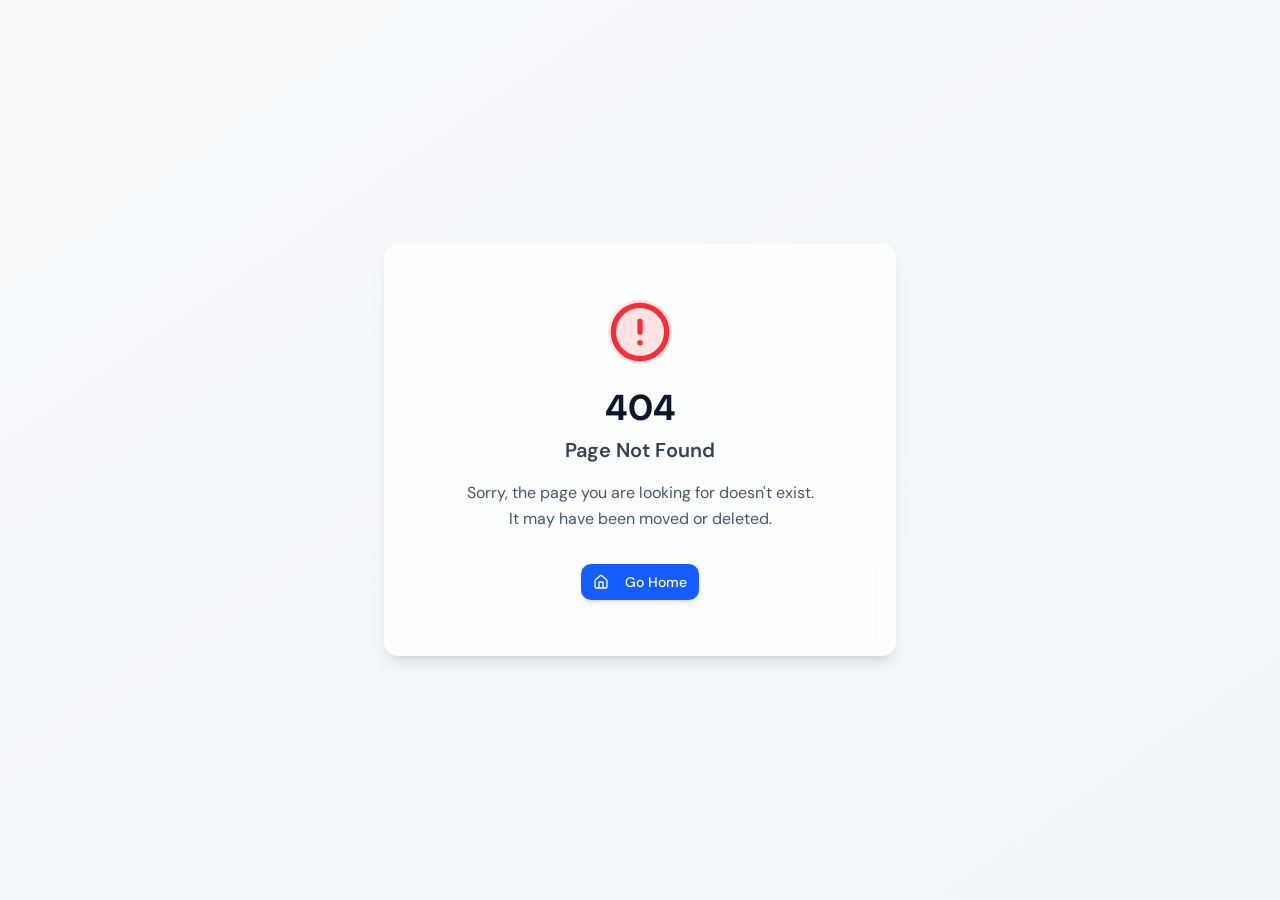
==== index.html @ 399701ff "Deploy L'Essence KPIs Dashboard" ====
<!doctype html>
<html lang="pt-BR">
  <head>
    <meta charset="UTF-8" />
    <meta name="viewport" content="width=device-width, initial-scale=1.0, maximum-scale=1" />
    <title>KPIs do L'Essence</title>
    <link rel="preconnect" href="https://fonts.googleapis.com" />
    <link rel="preconnect" href="https://fonts.gstatic.com" crossorigin />
    <link href="https://fonts.googleapis.com/css2?family=DM+Sans:wght@400;500;600;700&family=DM+Serif+Display&display=swap" rel="stylesheet" />
    <script type="module" crossorigin src="/assets/index-CB_EXZkZ.js"></script>
    <link rel="stylesheet" crossorigin href="/assets/index-B1lhsLuX.css">
  </head>
  <body>
    <script id="manus-runtime">window.__MANUS_HOST_DEV__ = false;
(function(){"use strict";var Mr={exports:{}},Kn={};/**
 * @license React
 * react-jsx-runtime.production.js
 *
 * Copyright (c) Meta Platforms, Inc. and affiliates.
 *
 * This source code is licensed under the MIT license found in the
 * LICENSE file in the root directory of this source tree.
 */var $c;function um(){if($c)return Kn;$c=1;var r=Symbol.for("react.transitional.element"),i=Symbol.for("react.fragment");function c(s,d,m){var x=null;if(m!==void 0&&(x=""+m),d.key!==void 0&&(x=""+d.key),"key"in d){m={};for(var R in d)R!=="key"&&(m[R]=d[R])}else m=d;return d=m.ref,{$$typeof:r,type:s,key:x,ref:d!==void 0?d:null,props:m}}return Kn.Fragment=i,Kn.jsx=c,Kn.jsxs=c,Kn}var Fc;function dm(){return Fc||(Fc=1,Mr.exports=um()),Mr.exports}var h=dm(),Ar={exports:{}},Pn={},Rr={exports:{}},Nr={};/**
 * @license React
 * scheduler.production.js
 *
 * Copyright (c) Meta Platforms, Inc. and affiliates.
 *
 * This source code is licensed under the MIT license found in the
 * LICENSE file in the root directory of this source tree.
 */var Ic;function fm(){return Ic||(Ic=1,function(r){function i(A,q){var B=A.length;A.push(q);t:for(;0<B;){var bt=B-1>>>1,p=A[bt];if(0<d(p,q))A[bt]=q,A[B]=p,B=bt;else break t}}function c(A){return A.length===0?null:A[0]}function s(A){if(A.length===0)return null;var q=A[0],B=A.pop();if(B!==q){A[0]=B;t:for(var bt=0,p=A.length,O=p>>>1;bt<O;){var X=2*(bt+1)-1,G=A[X],Z=X+1,st=A[Z];if(0>d(G,B))Z<p&&0>d(st,G)?(A[bt]=st,A[Z]=B,bt=Z):(A[bt]=G,A[X]=B,bt=X);else if(Z<p&&0>d(st,B))A[bt]=st,A[Z]=B,bt=Z;else break t}}return q}function d(A,q){var B=A.sortIndex-q.sortIndex;return B!==0?B:A.id-q.id}if(r.unstable_now=void 0,typeof performance=="object"&&typeof performance.now=="function"){var m=performance;r.unstable_now=function(){return m.now()}}else{var x=Date,R=x.now();r.unstable_now=function(){return x.now()-R}}var C=[],v=[],D=1,j=null,J=3,at=!1,$=!1,nt=!1,ct=!1,ht=typeof setTimeout=="function"?setTimeout:null,St=typeof clearTimeout=="function"?clearTimeout:null,_=typeof setImmediate<"u"?setImmediate:null;function Y(A){for(var q=c(v);q!==null;){if(q.callback===null)s(v);else if(q.startTime<=A)s(v),q.sortIndex=q.expirationTime,i(C,q);else break;q=c(v)}}function H(A){if(nt=!1,Y(A),!$)if(c(C)!==null)$=!0,it||(it=!0,Bt());else{var q=c(v);q!==null&&Mt(H,q.startTime-A)}}var it=!1,rt=-1,V=5,xt=-1;function Be(){return ct?!0:!(r.unstable_now()-xt<V)}function te(){if(ct=!1,it){var A=r.unstable_now();xt=A;var q=!0;try{t:{$=!1,nt&&(nt=!1,St(rt),rt=-1),at=!0;var B=J;try{e:{for(Y(A),j=c(C);j!==null&&!(j.expirationTime>A&&Be());){var bt=j.callback;if(typeof bt=="function"){j.callback=null,J=j.priorityLevel;var p=bt(j.expirationTime<=A);if(A=r.unstable_now(),typeof p=="function"){j.callback=p,Y(A),q=!0;break e}j===c(C)&&s(C),Y(A)}else s(C);j=c(C)}if(j!==null)q=!0;else{var O=c(v);O!==null&&Mt(H,O.startTime-A),q=!1}}break t}finally{j=null,J=B,at=!1}q=void 0}}finally{q?Bt():it=!1}}}var Bt;if(typeof _=="function")Bt=function(){_(te)};else if(typeof MessageChannel<"u"){var me=new MessageChannel,Se=me.port2;me.port1.onmessage=te,Bt=function(){Se.postMessage(null)}}else Bt=function(){ht(te,0)};function Mt(A,q){rt=ht(function(){A(r.unstable_now())},q)}r.unstable_IdlePriority=5,r.unstable_ImmediatePriority=1,r.unstable_LowPriority=4,r.unstable_NormalPriority=3,r.unstable_Profiling=null,r.unstable_UserBlockingPriority=2,r.unstable_cancelCallback=function(A){A.callback=null},r.unstable_forceFrameRate=function(A){0>A||125<A?console.error("forceFrameRate takes a positive int between 0 and 125, forcing frame rates higher than 125 fps is not supported"):V=0<A?Math.floor(1e3/A):5},r.unstable_getCurrentPriorityLevel=function(){return J},r.unstable_next=function(A){switch(J){case 1:case 2:case 3:var q=3;break;default:q=J}var B=J;J=q;try{return A()}finally{J=B}},r.unstable_requestPaint=function(){ct=!0},r.unstable_runWithPriority=function(A,q){switch(A){case 1:case 2:case 3:case 4:case 5:break;default:A=3}var B=J;J=A;try{return q()}finally{J=B}},r.unstable_scheduleCallback=function(A,q,B){var bt=r.unstable_now();switch(typeof B=="object"&&B!==null?(B=B.delay,B=typeof B=="number"&&0<B?bt+B:bt):B=bt,A){case 1:var p=-1;break;case 2:p=250;break;case 5:p=1073741823;break;case 4:p=1e4;break;default:p=5e3}return p=B+p,A={id:D++,callback:q,priorityLevel:A,startTime:B,expirationTime:p,sortIndex:-1},B>bt?(A.sortIndex=B,i(v,A),c(C)===null&&A===c(v)&&(nt?(St(rt),rt=-1):nt=!0,Mt(H,B-bt))):(A.sortIndex=p,i(C,A),$||at||($=!0,it||(it=!0,Bt()))),A},r.unstable_shouldYield=Be,r.unstable_wrapCallback=function(A){var q=J;return function(){var B=J;J=q;try{return A.apply(this,arguments)}finally{J=B}}}}(Nr)),Nr}var tu;function hm(){return tu||(tu=1,Rr.exports=fm()),Rr.exports}var zr={exports:{}},ut={};/**
 * @license React
 * react.production.js
 *
 * Copyright (c) Meta Platforms, Inc. and affiliates.
 *
 * This source code is licensed under the MIT license found in the
 * LICENSE file in the root directory of this source tree.
 */var eu;function mm(){if(eu)return ut;eu=1;var r=Symbol.for("react.transitional.element"),i=Symbol.for("react.portal"),c=Symbol.for("react.fragment"),s=Symbol.for("react.strict_mode"),d=Symbol.for("react.profiler"),m=Symbol.for("react.consumer"),x=Symbol.for("react.context"),R=Symbol.for("react.forward_ref"),C=Symbol.for("react.suspense"),v=Symbol.for("react.memo"),D=Symbol.for("react.lazy"),j=Symbol.iterator;function J(p){return p===null||typeof p!="object"?null:(p=j&&p[j]||p["@@iterator"],typeof p=="function"?p:null)}var at={isMounted:function(){return!1},enqueueForceUpdate:function(){},enqueueReplaceState:function(){},enqueueSetState:function(){}},$=Object.assign,nt={};function ct(p,O,X){this.props=p,this.context=O,this.refs=nt,this.updater=X||at}ct.prototype.isReactComponent={},ct.prototype.setState=function(p,O){if(typeof p!="object"&&typeof p!="function"&&p!=null)throw Error("takes an object of state variables to update or a function which returns an object of state variables.");this.updater.enqueueSetState(this,p,O,"setState")},ct.prototype.forceUpdate=function(p){this.updater.enqueueForceUpdate(this,p,"forceUpdate")};function ht(){}ht.prototype=ct.prototype;function St(p,O,X){this.props=p,this.context=O,this.refs=nt,this.updater=X||at}var _=St.prototype=new ht;_.constructor=St,$(_,ct.prototype),_.isPureReactComponent=!0;var Y=Array.isArray,H={H:null,A:null,T:null,S:null,V:null},it=Object.prototype.hasOwnProperty;function rt(p,O,X,G,Z,st){return X=st.ref,{$$typeof:r,type:p,key:O,ref:X!==void 0?X:null,props:st}}function V(p,O){return rt(p.type,O,void 0,void 0,void 0,p.props)}function xt(p){return typeof p=="object"&&p!==null&&p.$$typeof===r}function Be(p){var O={"=":"=0",":":"=2"};return"$"+p.replace(/[=:]/g,function(X){return O[X]})}var te=/\/+/g;function Bt(p,O){return typeof p=="object"&&p!==null&&p.key!=null?Be(""+p.key):O.toString(36)}function me(){}function Se(p){switch(p.status){case"fulfilled":return p.value;case"rejected":throw p.reason;default:switch(typeof p.status=="string"?p.then(me,me):(p.status="pending",p.then(function(O){p.status==="pending"&&(p.status="fulfilled",p.value=O)},function(O){p.status==="pending"&&(p.status="rejected",p.reason=O)})),p.status){case"fulfilled":return p.value;case"rejected":throw p.reason}}throw p}function Mt(p,O,X,G,Z){var st=typeof p;(st==="undefined"||st==="boolean")&&(p=null);var I=!1;if(p===null)I=!0;else switch(st){case"bigint":case"string":case"number":I=!0;break;case"object":switch(p.$$typeof){case r:case i:I=!0;break;case D:return I=p._init,Mt(I(p._payload),O,X,G,Z)}}if(I)return Z=Z(p),I=G===""?"."+Bt(p,0):G,Y(Z)?(X="",I!=null&&(X=I.replace(te,"$&/")+"/"),Mt(Z,O,X,"",function(Jt){return Jt})):Z!=null&&(xt(Z)&&(Z=V(Z,X+(Z.key==null||p&&p.key===Z.key?"":(""+Z.key).replace(te,"$&/")+"/")+I)),O.push(Z)),1;I=0;var gt=G===""?".":G+":";if(Y(p))for(var Tt=0;Tt<p.length;Tt++)G=p[Tt],st=gt+Bt(G,Tt),I+=Mt(G,O,X,st,Z);else if(Tt=J(p),typeof Tt=="function")for(p=Tt.call(p),Tt=0;!(G=p.next()).done;)G=G.value,st=gt+Bt(G,Tt++),I+=Mt(G,O,X,st,Z);else if(st==="object"){if(typeof p.then=="function")return Mt(Se(p),O,X,G,Z);throw O=String(p),Error("Objects are not valid as a React child (found: "+(O==="[object Object]"?"object with keys {"+Object.keys(p).join(", ")+"}":O)+"). If you meant to render a collection of children, use an array instead.")}return I}function A(p,O,X){if(p==null)return p;var G=[],Z=0;return Mt(p,G,"","",function(st){return O.call(X,st,Z++)}),G}function q(p){if(p._status===-1){var O=p._result;O=O(),O.then(function(X){(p._status===0||p._status===-1)&&(p._status=1,p._result=X)},function(X){(p._status===0||p._status===-1)&&(p._status=2,p._result=X)}),p._status===-1&&(p._status=0,p._result=O)}if(p._status===1)return p._result.default;throw p._result}var B=typeof reportError=="function"?reportError:function(p){if(typeof window=="object"&&typeof window.ErrorEvent=="function"){var O=new window.ErrorEvent("error",{bubbles:!0,cancelable:!0,message:typeof p=="object"&&p!==null&&typeof p.message=="string"?String(p.message):String(p),error:p});if(!window.dispatchEvent(O))return}else if(typeof process=="object"&&typeof process.emit=="function"){process.emit("uncaughtException",p);return}console.error(p)};function bt(){}return ut.Children={map:A,forEach:function(p,O,X){A(p,function(){O.apply(this,arguments)},X)},count:function(p){var O=0;return A(p,function(){O++}),O},toArray:function(p){return A(p,function(O){return O})||[]},only:function(p){if(!xt(p))throw Error("React.Children.only expected to receive a single React element child.");return p}},ut.Component=ct,ut.Fragment=c,ut.Profiler=d,ut.PureComponent=St,ut.StrictMode=s,ut.Suspense=C,ut.__CLIENT_INTERNALS_DO_NOT_USE_OR_WARN_USERS_THEY_CANNOT_UPGRADE=H,ut.__COMPILER_RUNTIME={__proto__:null,c:function(p){return H.H.useMemoCache(p)}},ut.cache=function(p){return function(){return p.apply(null,arguments)}},ut.cloneElement=function(p,O,X){if(p==null)throw Error("The argument must be a React element, but you passed "+p+".");var G=$({},p.props),Z=p.key,st=void 0;if(O!=null)for(I in O.ref!==void 0&&(st=void 0),O.key!==void 0&&(Z=""+O.key),O)!it.call(O,I)||I==="key"||I==="__self"||I==="__source"||I==="ref"&&O.ref===void 0||(G[I]=O[I]);var I=arguments.length-2;if(I===1)G.children=X;else if(1<I){for(var gt=Array(I),Tt=0;Tt<I;Tt++)gt[Tt]=arguments[Tt+2];G.children=gt}return rt(p.type,Z,void 0,void 0,st,G)},ut.createContext=function(p){return p={$$typeof:x,_currentValue:p,_currentValue2:p,_threadCount:0,Provider:null,Consumer:null},p.Provider=p,p.Consumer={$$typeof:m,_context:p},p},ut.createElement=function(p,O,X){var G,Z={},st=null;if(O!=null)for(G in O.key!==void 0&&(st=""+O.key),O)it.call(O,G)&&G!=="key"&&G!=="__self"&&G!=="__source"&&(Z[G]=O[G]);var I=arguments.length-2;if(I===1)Z.children=X;else if(1<I){for(var gt=Array(I),Tt=0;Tt<I;Tt++)gt[Tt]=arguments[Tt+2];Z.children=gt}if(p&&p.defaultProps)for(G in I=p.defaultProps,I)Z[G]===void 0&&(Z[G]=I[G]);return rt(p,st,void 0,void 0,null,Z)},ut.createRef=function(){return{current:null}},ut.forwardRef=function(p){return{$$typeof:R,render:p}},ut.isValidElement=xt,ut.lazy=function(p){return{$$typeof:D,_payload:{_status:-1,_result:p},_init:q}},ut.memo=function(p,O){return{$$typeof:v,type:p,compare:O===void 0?null:O}},ut.startTransition=function(p){var O=H.T,X={};H.T=X;try{var G=p(),Z=H.S;Z!==null&&Z(X,G),typeof G=="object"&&G!==null&&typeof G.then=="function"&&G.then(bt,B)}catch(st){B(st)}finally{H.T=O}},ut.unstable_useCacheRefresh=function(){return H.H.useCacheRefresh()},ut.use=function(p){return H.H.use(p)},ut.useActionState=function(p,O,X){return H.H.useActionState(p,O,X)},ut.useCallback=function(p,O){return H.H.useCallback(p,O)},ut.useContext=function(p){return H.H.useContext(p)},ut.useDebugValue=function(){},ut.useDeferredValue=function(p,O){return H.H.useDeferredValue(p,O)},ut.useEffect=function(p,O,X){var G=H.H;if(typeof X=="function")throw Error("useEffect CRUD overload is not enabled in this build of React.");return G.useEffect(p,O)},ut.useId=function(){return H.H.useId()},ut.useImperativeHandle=function(p,O,X){return H.H.useImperativeHandle(p,O,X)},ut.useInsertionEffect=function(p,O){return H.H.useInsertionEffect(p,O)},ut.useLayoutEffect=function(p,O){return H.H.useLayoutEffect(p,O)},ut.useMemo=function(p,O){return H.H.useMemo(p,O)},ut.useOptimistic=function(p,O){return H.H.useOptimistic(p,O)},ut.useReducer=function(p,O,X){return H.H.useReducer(p,O,X)},ut.useRef=function(p){return H.H.useRef(p)},ut.useState=function(p){return H.H.useState(p)},ut.useSyncExternalStore=function(p,O,X){return H.H.useSyncExternalStore(p,O,X)},ut.useTransition=function(){return H.H.useTransition()},ut.version="19.1.1",ut}var lu;function _r(){return lu||(lu=1,zr.exports=mm()),zr.exports}var kr={exports:{}},he={};/**
 * @license React
 * react-dom.production.js
 *
 * Copyright (c) Meta Platforms, Inc. and affiliates.
 *
 * This source code is licensed under the MIT license found in the
 * LICENSE file in the root directory of this source tree.
 */var au;function gm(){if(au)return he;au=1;var r=_r();function i(C){var v="https://react.dev/errors/"+C;if(1<arguments.length){v+="?args[]="+encodeURIComponent(arguments[1]);for(var D=2;D<arguments.length;D++)v+="&args[]="+encodeURIComponent(arguments[D])}return"Minified React error #"+C+"; visit "+v+" for the full message or use the non-minified dev environment for full errors and additional helpful warnings."}function c(){}var s={d:{f:c,r:function(){throw Error(i(522))},D:c,C:c,L:c,m:c,X:c,S:c,M:c},p:0,findDOMNode:null},d=Symbol.for("react.portal");function m(C,v,D){var j=3<arguments.length&&arguments[3]!==void 0?arguments[3]:null;return{$$typeof:d,key:j==null?null:""+j,children:C,containerInfo:v,implementation:D}}var x=r.__CLIENT_INTERNALS_DO_NOT_USE_OR_WARN_USERS_THEY_CANNOT_UPGRADE;function R(C,v){if(C==="font")return"";if(typeof v=="string")return v==="use-credentials"?v:""}return he.__DOM_INTERNALS_DO_NOT_USE_OR_WARN_USERS_THEY_CANNOT_UPGRADE=s,he.createPortal=function(C,v){var D=2<arguments.length&&arguments[2]!==void 0?arguments[2]:null;if(!v||v.nodeType!==1&&v.nodeType!==9&&v.nodeType!==11)throw Error(i(299));return m(C,v,null,D)},he.flushSync=function(C){var v=x.T,D=s.p;try{if(x.T=null,s.p=2,C)return C()}finally{x.T=v,s.p=D,s.d.f()}},he.preconnect=function(C,v){typeof C=="string"&&(v?(v=v.crossOrigin,v=typeof v=="string"?v==="use-credentials"?v:"":void 0):v=null,s.d.C(C,v))},he.prefetchDNS=function(C){typeof C=="string"&&s.d.D(C)},he.preinit=function(C,v){if(typeof C=="string"&&v&&typeof v.as=="string"){var D=v.as,j=R(D,v.crossOrigin),J=typeof v.integrity=="string"?v.integrity:void 0,at=typeof v.fetchPriority=="string"?v.fetchPriority:void 0;D==="style"?s.d.S(C,typeof v.precedence=="string"?v.precedence:void 0,{crossOrigin:j,integrity:J,fetchPriority:at}):D==="script"&&s.d.X(C,{crossOrigin:j,integrity:J,fetchPriority:at,nonce:typeof v.nonce=="string"?v.nonce:void 0})}},he.preinitModule=function(C,v){if(typeof C=="string")if(typeof v=="object"&&v!==null){if(v.as==null||v.as==="script"){var D=R(v.as,v.crossOrigin);s.d.M(C,{crossOrigin:D,integrity:typeof v.integrity=="string"?v.integrity:void 0,nonce:typeof v.nonce=="string"?v.nonce:void 0})}}else v==null&&s.d.M(C)},he.preload=function(C,v){if(typeof C=="string"&&typeof v=="object"&&v!==null&&typeof v.as=="string"){var D=v.as,j=R(D,v.crossOrigin);s.d.L(C,D,{crossOrigin:j,integrity:typeof v.integrity=="string"?v.integrity:void 0,nonce:typeof v.nonce=="string"?v.nonce:void 0,type:typeof v.type=="string"?v.type:void 0,fetchPriority:typeof v.fetchPriority=="string"?v.fetchPriority:void 0,referrerPolicy:typeof v.referrerPolicy=="string"?v.referrerPolicy:void 0,imageSrcSet:typeof v.imageSrcSet=="string"?v.imageSrcSet:void 0,imageSizes:typeof v.imageSizes=="string"?v.imageSizes:void 0,media:typeof v.media=="string"?v.media:void 0})}},he.preloadModule=function(C,v){if(typeof C=="string")if(v){var D=R(v.as,v.crossOrigin);s.d.m(C,{as:typeof v.as=="string"&&v.as!=="script"?v.as:void 0,crossOrigin:D,integrity:typeof v.integrity=="string"?v.integrity:void 0})}else s.d.m(C)},he.requestFormReset=function(C){s.d.r(C)},he.unstable_batchedUpdates=function(C,v){return C(v)},he.useFormState=function(C,v,D){return x.H.useFormState(C,v,D)},he.useFormStatus=function(){return x.H.useHostTransitionStatus()},he.version="19.1.1",he}var nu;function pm(){if(nu)return kr.exports;nu=1;function r(){if(!(typeof __REACT_DEVTOOLS_GLOBAL_HOOK__>"u"||typeof __REACT_DEVTOOLS_GLOBAL_HOOK__.checkDCE!="function"))try{__REACT_DEVTOOLS_GLOBAL_HOOK__.checkDCE(r)}catch(i){console.error(i)}}return r(),kr.exports=gm(),kr.exports}/**
 * @license React
 * react-dom-client.production.js
 *
 * Copyright (c) Meta Platforms, Inc. and affiliates.
 *
 * This source code is licensed under the MIT license found in the
 * LICENSE file in the root directory of this source tree.
 */var ou;function ym(){if(ou)return Pn;ou=1;var r=hm(),i=_r(),c=pm();function s(t){var e="https://react.dev/errors/"+t;if(1<arguments.length){e+="?args[]="+encodeURIComponent(arguments[1]);for(var l=2;l<arguments.length;l++)e+="&args[]="+encodeURIComponent(arguments[l])}return"Minified React error #"+t+"; visit "+e+" for the full message or use the non-minified dev environment for full errors and additional helpful warnings."}function d(t){return!(!t||t.nodeType!==1&&t.nodeType!==9&&t.nodeType!==11)}function m(t){var e=t,l=t;if(t.alternate)for(;e.return;)e=e.return;else{t=e;do e=t,(e.flags&4098)!==0&&(l=e.return),t=e.return;while(t)}return e.tag===3?l:null}function x(t){if(t.tag===13){var e=t.memoizedState;if(e===null&&(t=t.alternate,t!==null&&(e=t.memoizedState)),e!==null)return e.dehydrated}return null}function R(t){if(m(t)!==t)throw Error(s(188))}function C(t){var e=t.alternate;if(!e){if(e=m(t),e===null)throw Error(s(188));return e!==t?null:t}for(var l=t,a=e;;){var n=l.return;if(n===null)break;var o=n.alternate;if(o===null){if(a=n.return,a!==null){l=a;continue}break}if(n.child===o.child){for(o=n.child;o;){if(o===l)return R(n),t;if(o===a)return R(n),e;o=o.sibling}throw Error(s(188))}if(l.return!==a.return)l=n,a=o;else{for(var u=!1,f=n.child;f;){if(f===l){u=!0,l=n,a=o;break}if(f===a){u=!0,a=n,l=o;break}f=f.sibling}if(!u){for(f=o.child;f;){if(f===l){u=!0,l=o,a=n;break}if(f===a){u=!0,a=o,l=n;break}f=f.sibling}if(!u)throw Error(s(189))}}if(l.alternate!==a)throw Error(s(190))}if(l.tag!==3)throw Error(s(188));return l.stateNode.current===l?t:e}function v(t){var e=t.tag;if(e===5||e===26||e===27||e===6)return t;for(t=t.child;t!==null;){if(e=v(t),e!==null)return e;t=t.sibling}return null}var D=Object.assign,j=Symbol.for("react.element"),J=Symbol.for("react.transitional.element"),at=Symbol.for("react.portal"),$=Symbol.for("react.fragment"),nt=Symbol.for("react.strict_mode"),ct=Symbol.for("react.profiler"),ht=Symbol.for("react.provider"),St=Symbol.for("react.consumer"),_=Symbol.for("react.context"),Y=Symbol.for("react.forward_ref"),H=Symbol.for("react.suspense"),it=Symbol.for("react.suspense_list"),rt=Symbol.for("react.memo"),V=Symbol.for("react.lazy"),xt=Symbol.for("react.activity"),Be=Symbol.for("react.memo_cache_sentinel"),te=Symbol.iterator;function Bt(t){return t===null||typeof t!="object"?null:(t=te&&t[te]||t["@@iterator"],typeof t=="function"?t:null)}var me=Symbol.for("react.client.reference");function Se(t){if(t==null)return null;if(typeof t=="function")return t.$$typeof===me?null:t.displayName||t.name||null;if(typeof t=="string")return t;switch(t){case $:return"Fragment";case ct:return"Profiler";case nt:return"StrictMode";case H:return"Suspense";case it:return"SuspenseList";case xt:return"Activity"}if(typeof t=="object")switch(t.$$typeof){case at:return"Portal";case _:return(t.displayName||"Context")+".Provider";case St:return(t._context.displayName||"Context")+".Consumer";case Y:var e=t.render;return t=t.displayName,t||(t=e.displayName||e.name||"",t=t!==""?"ForwardRef("+t+")":"ForwardRef"),t;case rt:return e=t.displayName||null,e!==null?e:Se(t.type)||"Memo";case V:e=t._payload,t=t._init;try{return Se(t(e))}catch{}}return null}var Mt=Array.isArray,A=i.__CLIENT_INTERNALS_DO_NOT_USE_OR_WARN_USERS_THEY_CANNOT_UPGRADE,q=c.__DOM_INTERNALS_DO_NOT_USE_OR_WARN_USERS_THEY_CANNOT_UPGRADE,B={pending:!1,data:null,method:null,action:null},bt=[],p=-1;function O(t){return{current:t}}function X(t){0>p||(t.current=bt[p],bt[p]=null,p--)}function G(t,e){p++,bt[p]=t.current,t.current=e}var Z=O(null),st=O(null),I=O(null),gt=O(null);function Tt(t,e){switch(G(I,e),G(st,t),G(Z,null),e.nodeType){case 9:case 11:t=(t=e.documentElement)&&(t=t.namespaceURI)?Hh(t):0;break;default:if(t=e.tagName,e=e.namespaceURI)e=Hh(e),t=Uh(e,t);else switch(t){case"svg":t=1;break;case"math":t=2;break;default:t=0}}X(Z),G(Z,t)}function Jt(){X(Z),X(st),X(I)}function Ke(t){t.memoizedState!==null&&G(gt,t);var e=Z.current,l=Uh(e,t.type);e!==l&&(G(st,t),G(Z,l))}function Ce(t){st.current===t&&(X(Z),X(st)),gt.current===t&&(X(gt),Wo._currentValue=B)}var Pe=Object.prototype.hasOwnProperty,yl=r.unstable_scheduleCallback,sn=r.unstable_cancelCallback,Ca=r.unstable_shouldYield,ri=r.unstable_requestPaint,ge=r.unstable_now,si=r.unstable_getCurrentPriorityLevel,Ul=r.unstable_ImmediatePriority,Fn=r.unstable_UserBlockingPriority,nl=r.unstable_NormalPriority,ci=r.unstable_LowPriority,Gl=r.unstable_IdlePriority,ui=r.log,Ea=r.unstable_setDisableYieldValue,ql=null,Wt=null;function Je(t){if(typeof ui=="function"&&Ea(t),Wt&&typeof Wt.setStrictMode=="function")try{Wt.setStrictMode(ql,t)}catch{}}var $t=Math.clz32?Math.clz32:fi,di=Math.log,Ta=Math.LN2;function fi(t){return t>>>=0,t===0?32:31-(di(t)/Ta|0)|0}var L=256,cn=4194304;function vl(t){var e=t&42;if(e!==0)return e;switch(t&-t){case 1:return 1;case 2:return 2;case 4:return 4;case 8:return 8;case 16:return 16;case 32:return 32;case 64:return 64;case 128:return 128;case 256:case 512:case 1024:case 2048:case 4096:case 8192:case 16384:case 32768:case 65536:case 131072:case 262144:case 524288:case 1048576:case 2097152:return t&4194048;case 4194304:case 8388608:case 16777216:case 33554432:return t&62914560;case 67108864:return 67108864;case 134217728:return 134217728;case 268435456:return 268435456;case 536870912:return 536870912;case 1073741824:return 0;default:return t}}function un(t,e,l){var a=t.pendingLanes;if(a===0)return 0;var n=0,o=t.suspendedLanes,u=t.pingedLanes;t=t.warmLanes;var f=a&134217727;return f!==0?(a=f&~o,a!==0?n=vl(a):(u&=f,u!==0?n=vl(u):l||(l=f&~t,l!==0&&(n=vl(l))))):(f=a&~o,f!==0?n=vl(f):u!==0?n=vl(u):l||(l=a&~t,l!==0&&(n=vl(l)))),n===0?0:e!==0&&e!==n&&(e&o)===0&&(o=n&-n,l=e&-e,o>=l||o===32&&(l&4194048)!==0)?e:n}function Dt(t,e){return(t.pendingLanes&~(t.suspendedLanes&~t.pingedLanes)&e)===0}function In(t,e){switch(t){case 1:case 2:case 4:case 8:case 64:return e+250;case 16:case 32:case 128:case 256:case 512:case 1024:case 2048:case 4096:case 8192:case 16384:case 32768:case 65536:case 131072:case 262144:case 524288:case 1048576:case 2097152:return e+5e3;case 4194304:case 8388608:case 16777216:case 33554432:return-1;case 67108864:case 134217728:case 268435456:case 536870912:case 1073741824:return-1;default:return-1}}function to(){var t=L;return L<<=1,(L&4194048)===0&&(L=256),t}function hi(){var t=cn;return cn<<=1,(cn&62914560)===0&&(cn=4194304),t}function eo(t){for(var e=[],l=0;31>l;l++)e.push(t);return e}function Da(t,e){t.pendingLanes|=e,e!==268435456&&(t.suspendedLanes=0,t.pingedLanes=0,t.warmLanes=0)}function Ir(t,e,l,a,n,o){var u=t.pendingLanes;t.pendingLanes=l,t.suspendedLanes=0,t.pingedLanes=0,t.warmLanes=0,t.expiredLanes&=l,t.entangledLanes&=l,t.errorRecoveryDisabledLanes&=l,t.shellSuspendCounter=0;var f=t.entanglements,g=t.expirationTimes,S=t.hiddenUpdates;for(l=u&~l;0<l;){var N=31-$t(l),k=1<<N;f[N]=0,g[N]=-1;var E=S[N];if(E!==null)for(S[N]=null,N=0;N<E.length;N++){var T=E[N];T!==null&&(T.lane&=-536870913)}l&=~k}a!==0&&mi(t,a,0),o!==0&&n===0&&t.tag!==0&&(t.suspendedLanes|=o&~(u&~e))}function mi(t,e,l){t.pendingLanes|=e,t.suspendedLanes&=~e;var a=31-$t(e);t.entangledLanes|=e,t.entanglements[a]=t.entanglements[a]|1073741824|l&4194090}function gi(t,e){var l=t.entangledLanes|=e;for(t=t.entanglements;l;){var a=31-$t(l),n=1<<a;n&e|t[a]&e&&(t[a]|=e),l&=~n}}function lo(t){switch(t){case 2:t=1;break;case 8:t=4;break;case 32:t=16;break;case 256:case 512:case 1024:case 2048:case 4096:case 8192:case 16384:case 32768:case 65536:case 131072:case 262144:case 524288:case 1048576:case 2097152:case 4194304:case 8388608:case 16777216:case 33554432:t=128;break;case 268435456:t=134217728;break;default:t=0}return t}function ao(t){return t&=-t,2<t?8<t?(t&134217727)!==0?32:268435456:8:2}function pi(){var t=q.p;return t!==0?t:(t=window.event,t===void 0?32:nm(t.type))}function ts(t,e){var l=q.p;try{return q.p=t,e()}finally{q.p=l}}var ol=Math.random().toString(36).slice(2),ee="__reactFiber$"+ol,pe="__reactProps$"+ol,Yl="__reactContainer$"+ol,no="__reactEvents$"+ol,es="__reactListeners$"+ol,ls="__reactHandles$"+ol,yi="__reactResources$"+ol,Ma="__reactMarker$"+ol;function oo(t){delete t[ee],delete t[pe],delete t[no],delete t[es],delete t[ls]}function Vl(t){var e=t[ee];if(e)return e;for(var l=t.parentNode;l;){if(e=l[Yl]||l[ee]){if(l=e.alternate,e.child!==null||l!==null&&l.child!==null)for(t=Vh(t);t!==null;){if(l=t[ee])return l;t=Vh(t)}return e}t=l,l=t.parentNode}return null}function Xl(t){if(t=t[ee]||t[Yl]){var e=t.tag;if(e===5||e===6||e===13||e===26||e===27||e===3)return t}return null}function Aa(t){var e=t.tag;if(e===5||e===26||e===27||e===6)return t.stateNode;throw Error(s(33))}function Zl(t){var e=t[yi];return e||(e=t[yi]={hoistableStyles:new Map,hoistableScripts:new Map}),e}function Vt(t){t[Ma]=!0}var vi=new Set,bi={};function bl(t,e){We(t,e),We(t+"Capture",e)}function We(t,e){for(bi[t]=e,t=0;t<e.length;t++)vi.add(e[t])}var as=RegExp("^[:A-Z_a-z\\u00C0-\\u00D6\\u00D8-\\u00F6\\u00F8-\\u02FF\\u0370-\\u037D\\u037F-\\u1FFF\\u200C-\\u200D\\u2070-\\u218F\\u2C00-\\u2FEF\\u3001-\\uD7FF\\uF900-\\uFDCF\\uFDF0-\\uFFFD][:A-Z_a-z\\u00C0-\\u00D6\\u00D8-\\u00F6\\u00F8-\\u02FF\\u0370-\\u037D\\u037F-\\u1FFF\\u200C-\\u200D\\u2070-\\u218F\\u2C00-\\u2FEF\\u3001-\\uD7FF\\uF900-\\uFDCF\\uFDF0-\\uFFFD\\-.0-9\\u00B7\\u0300-\\u036F\\u203F-\\u2040]*$"),xi={},wi={};function Ra(t){return Pe.call(wi,t)?!0:Pe.call(xi,t)?!1:as.test(t)?wi[t]=!0:(xi[t]=!0,!1)}function M(t,e,l){if(Ra(e))if(l===null)t.removeAttribute(e);else{switch(typeof l){case"undefined":case"function":case"symbol":t.removeAttribute(e);return;case"boolean":var a=e.toLowerCase().slice(0,5);if(a!=="data-"&&a!=="aria-"){t.removeAttribute(e);return}}t.setAttribute(e,""+l)}}function tt(t,e,l){if(l===null)t.removeAttribute(e);else{switch(typeof l){case"undefined":case"function":case"symbol":case"boolean":t.removeAttribute(e);return}t.setAttribute(e,""+l)}}function Ot(t,e,l,a){if(a===null)t.removeAttribute(l);else{switch(typeof a){case"undefined":case"function":case"symbol":case"boolean":t.removeAttribute(l);return}t.setAttributeNS(e,l,""+a)}}var le,Ee;function ae(t){if(le===void 0)try{throw Error()}catch(l){var e=l.stack.trim().match(/\n( *(at )?)/);le=e&&e[1]||"",Ee=-1<l.stack.indexOf(`
    at`)?" (<anonymous>)":-1<l.stack.indexOf("@")?"@unknown:0:0":""}return`
`+le+t+Ee}var Le=!1;function He(t,e){if(!t||Le)return"";Le=!0;var l=Error.prepareStackTrace;Error.prepareStackTrace=void 0;try{var a={DetermineComponentFrameRoot:function(){try{if(e){var k=function(){throw Error()};if(Object.defineProperty(k.prototype,"props",{set:function(){throw Error()}}),typeof Reflect=="object"&&Reflect.construct){try{Reflect.construct(k,[])}catch(T){var E=T}Reflect.construct(t,[],k)}else{try{k.call()}catch(T){E=T}t.call(k.prototype)}}else{try{throw Error()}catch(T){E=T}(k=t())&&typeof k.catch=="function"&&k.catch(function(){})}}catch(T){if(T&&E&&typeof T.stack=="string")return[T.stack,E.stack]}return[null,null]}};a.DetermineComponentFrameRoot.displayName="DetermineComponentFrameRoot";var n=Object.getOwnPropertyDescriptor(a.DetermineComponentFrameRoot,"name");n&&n.configurable&&Object.defineProperty(a.DetermineComponentFrameRoot,"name",{value:"DetermineComponentFrameRoot"});var o=a.DetermineComponentFrameRoot(),u=o[0],f=o[1];if(u&&f){var g=u.split(`
`),S=f.split(`
`);for(n=a=0;a<g.length&&!g[a].includes("DetermineComponentFrameRoot");)a++;for(;n<S.length&&!S[n].includes("DetermineComponentFrameRoot");)n++;if(a===g.length||n===S.length)for(a=g.length-1,n=S.length-1;1<=a&&0<=n&&g[a]!==S[n];)n--;for(;1<=a&&0<=n;a--,n--)if(g[a]!==S[n]){if(a!==1||n!==1)do if(a--,n--,0>n||g[a]!==S[n]){var N=`
`+g[a].replace(" at new "," at ");return t.displayName&&N.includes("<anonymous>")&&(N=N.replace("<anonymous>",t.displayName)),N}while(1<=a&&0<=n);break}}}finally{Le=!1,Error.prepareStackTrace=l}return(l=t?t.displayName||t.name:"")?ae(l):""}function Ql(t){switch(t.tag){case 26:case 27:case 5:return ae(t.type);case 16:return ae("Lazy");case 13:return ae("Suspense");case 19:return ae("SuspenseList");case 0:case 15:return He(t.type,!1);case 11:return He(t.type.render,!1);case 1:return He(t.type,!0);case 31:return ae("Activity");default:return""}}function xl(t){try{var e="";do e+=Ql(t),t=t.return;while(t);return e}catch(l){return`
Error generating stack: `+l.message+`
`+l.stack}}function Xt(t){switch(typeof t){case"bigint":case"boolean":case"number":case"string":case"undefined":return t;case"object":return t;default:return""}}function il(t){var e=t.type;return(t=t.nodeName)&&t.toLowerCase()==="input"&&(e==="checkbox"||e==="radio")}function ve(t){var e=il(t)?"checked":"value",l=Object.getOwnPropertyDescriptor(t.constructor.prototype,e),a=""+t[e];if(!t.hasOwnProperty(e)&&typeof l<"u"&&typeof l.get=="function"&&typeof l.set=="function"){var n=l.get,o=l.set;return Object.defineProperty(t,e,{configurable:!0,get:function(){return n.call(this)},set:function(u){a=""+u,o.call(this,u)}}),Object.defineProperty(t,e,{enumerable:l.enumerable}),{getValue:function(){return a},setValue:function(u){a=""+u},stopTracking:function(){t._valueTracker=null,delete t[e]}}}}function re(t){t._valueTracker||(t._valueTracker=ve(t))}function rl(t){if(!t)return!1;var e=t._valueTracker;if(!e)return!0;var l=e.getValue(),a="";return t&&(a=il(t)?t.checked?"true":"false":t.value),t=a,t!==l?(e.setValue(t),!0):!1}function wl(t){if(t=t||(typeof document<"u"?document:void 0),typeof t>"u")return null;try{return t.activeElement||t.body}catch{return t.body}}var dn=/[\n"\\]/g;function se(t){return t.replace(dn,function(e){return"\\"+e.charCodeAt(0).toString(16)+" "})}function Kl(t,e,l,a,n,o,u,f){t.name="",u!=null&&typeof u!="function"&&typeof u!="symbol"&&typeof u!="boolean"?t.type=u:t.removeAttribute("type"),e!=null?u==="number"?(e===0&&t.value===""||t.value!=e)&&(t.value=""+Xt(e)):t.value!==""+Xt(e)&&(t.value=""+Xt(e)):u!=="submit"&&u!=="reset"||t.removeAttribute("value"),e!=null?Pl(t,u,Xt(e)):l!=null?Pl(t,u,Xt(l)):a!=null&&t.removeAttribute("value"),n==null&&o!=null&&(t.defaultChecked=!!o),n!=null&&(t.checked=n&&typeof n!="function"&&typeof n!="symbol"),f!=null&&typeof f!="function"&&typeof f!="symbol"&&typeof f!="boolean"?t.name=""+Xt(f):t.removeAttribute("name")}function Na(t,e,l,a,n,o,u,f){if(o!=null&&typeof o!="function"&&typeof o!="symbol"&&typeof o!="boolean"&&(t.type=o),e!=null||l!=null){if(!(o!=="submit"&&o!=="reset"||e!=null))return;l=l!=null?""+Xt(l):"",e=e!=null?""+Xt(e):l,f||e===t.value||(t.value=e),t.defaultValue=e}a=a??n,a=typeof a!="function"&&typeof a!="symbol"&&!!a,t.checked=f?t.checked:!!a,t.defaultChecked=!!a,u!=null&&typeof u!="function"&&typeof u!="symbol"&&typeof u!="boolean"&&(t.name=u)}function Pl(t,e,l){e==="number"&&wl(t.ownerDocument)===t||t.defaultValue===""+l||(t.defaultValue=""+l)}function $e(t,e,l,a){if(t=t.options,e){e={};for(var n=0;n<l.length;n++)e["$"+l[n]]=!0;for(l=0;l<t.length;l++)n=e.hasOwnProperty("$"+t[l].value),t[l].selected!==n&&(t[l].selected=n),n&&a&&(t[l].defaultSelected=!0)}else{for(l=""+Xt(l),e=null,n=0;n<t.length;n++){if(t[n].value===l){t[n].selected=!0,a&&(t[n].defaultSelected=!0);return}e!==null||t[n].disabled||(e=t[n])}e!==null&&(e.selected=!0)}}function za(t,e,l){if(e!=null&&(e=""+Xt(e),e!==t.value&&(t.value=e),l==null)){t.defaultValue!==e&&(t.defaultValue=e);return}t.defaultValue=l!=null?""+Xt(l):""}function _a(t,e,l,a){if(e==null){if(a!=null){if(l!=null)throw Error(s(92));if(Mt(a)){if(1<a.length)throw Error(s(93));a=a[0]}l=a}l==null&&(l=""),e=l}l=Xt(e),t.defaultValue=l,a=t.textContent,a===l&&a!==""&&a!==null&&(t.value=a)}function Fe(t,e){if(e){var l=t.firstChild;if(l&&l===t.lastChild&&l.nodeType===3){l.nodeValue=e;return}}t.textContent=e}var fn=new Set("animationIterationCount aspectRatio borderImageOutset borderImageSlice borderImageWidth boxFlex boxFlexGroup boxOrdinalGroup columnCount columns flex flexGrow flexPositive flexShrink flexNegative flexOrder gridArea gridRow gridRowEnd gridRowSpan gridRowStart gridColumn gridColumnEnd gridColumnSpan gridColumnStart fontWeight lineClamp lineHeight opacity order orphans scale tabSize widows zIndex zoom fillOpacity floodOpacity stopOpacity strokeDasharray strokeDashoffset strokeMiterlimit strokeOpacity strokeWidth MozAnimationIterationCount MozBoxFlex MozBoxFlexGroup MozLineClamp msAnimationIterationCount msFlex msZoom msFlexGrow msFlexNegative msFlexOrder msFlexPositive msFlexShrink msGridColumn msGridColumnSpan msGridRow msGridRowSpan WebkitAnimationIterationCount WebkitBoxFlex WebKitBoxFlexGroup WebkitBoxOrdinalGroup WebkitColumnCount WebkitColumns WebkitFlex WebkitFlexGrow WebkitFlexPositive WebkitFlexShrink WebkitLineClamp".split(" "));function ka(t,e,l){var a=e.indexOf("--")===0;l==null||typeof l=="boolean"||l===""?a?t.setProperty(e,""):e==="float"?t.cssFloat="":t[e]="":a?t.setProperty(e,l):typeof l!="number"||l===0||fn.has(e)?e==="float"?t.cssFloat=l:t[e]=(""+l).trim():t[e]=l+"px"}function Oa(t,e,l){if(e!=null&&typeof e!="object")throw Error(s(62));if(t=t.style,l!=null){for(var a in l)!l.hasOwnProperty(a)||e!=null&&e.hasOwnProperty(a)||(a.indexOf("--")===0?t.setProperty(a,""):a==="float"?t.cssFloat="":t[a]="");for(var n in e)a=e[n],e.hasOwnProperty(n)&&l[n]!==a&&ka(t,n,a)}else for(var o in e)e.hasOwnProperty(o)&&ka(t,o,e[o])}function ja(t){if(t.indexOf("-")===-1)return!1;switch(t){case"annotation-xml":case"color-profile":case"font-face":case"font-face-src":case"font-face-uri":case"font-face-format":case"font-face-name":case"missing-glyph":return!1;default:return!0}}var Si=new Map([["acceptCharset","accept-charset"],["htmlFor","for"],["httpEquiv","http-equiv"],["crossOrigin","crossorigin"],["accentHeight","accent-height"],["alignmentBaseline","alignment-baseline"],["arabicForm","arabic-form"],["baselineShift","baseline-shift"],["capHeight","cap-height"],["clipPath","clip-path"],["clipRule","clip-rule"],["colorInterpolation","color-interpolation"],["colorInterpolationFilters","color-interpolation-filters"],["colorProfile","color-profile"],["colorRendering","color-rendering"],["dominantBaseline","dominant-baseline"],["enableBackground","enable-background"],["fillOpacity","fill-opacity"],["fillRule","fill-rule"],["floodColor","flood-color"],["floodOpacity","flood-opacity"],["fontFamily","font-family"],["fontSize","font-size"],["fontSizeAdjust","font-size-adjust"],["fontStretch","font-stretch"],["fontStyle","font-style"],["fontVariant","font-variant"],["fontWeight","font-weight"],["glyphName","glyph-name"],["glyphOrientationHorizontal","glyph-orientation-horizontal"],["glyphOrientationVertical","glyph-orientation-vertical"],["horizAdvX","horiz-adv-x"],["horizOriginX","horiz-origin-x"],["imageRendering","image-rendering"],["letterSpacing","letter-spacing"],["lightingColor","lighting-color"],["markerEnd","marker-end"],["markerMid","marker-mid"],["markerStart","marker-start"],["overlinePosition","overline-position"],["overlineThickness","overline-thickness"],["paintOrder","paint-order"],["panose-1","panose-1"],["pointerEvents","pointer-events"],["renderingIntent","rendering-intent"],["shapeRendering","shape-rendering"],["stopColor","stop-color"],["stopOpacity","stop-opacity"],["strikethroughPosition","strikethrough-position"],["strikethroughThickness","strikethrough-thickness"],["strokeDasharray","stroke-dasharray"],["strokeDashoffset","stroke-dashoffset"],["strokeLinecap","stroke-linecap"],["strokeLinejoin","stroke-linejoin"],["strokeMiterlimit","stroke-miterlimit"],["strokeOpacity","stroke-opacity"],["strokeWidth","stroke-width"],["textAnchor","text-anchor"],["textDecoration","text-decoration"],["textRendering","text-rendering"],["transformOrigin","transform-origin"],["underlinePosition","underline-position"],["underlineThickness","underline-thickness"],["unicodeBidi","unicode-bidi"],["unicodeRange","unicode-range"],["unitsPerEm","units-per-em"],["vAlphabetic","v-alphabetic"],["vHanging","v-hanging"],["vIdeographic","v-ideographic"],["vMathematical","v-mathematical"],["vectorEffect","vector-effect"],["vertAdvY","vert-adv-y"],["vertOriginX","vert-origin-x"],["vertOriginY","vert-origin-y"],["wordSpacing","word-spacing"],["writingMode","writing-mode"],["xmlnsXlink","xmlns:xlink"],["xHeight","x-height"]]),Ci=/^[\u0000-\u001F ]*j[\r\n\t]*a[\r\n\t]*v[\r\n\t]*a[\r\n\t]*s[\r\n\t]*c[\r\n\t]*r[\r\n\t]*i[\r\n\t]*p[\r\n\t]*t[\r\n\t]*:/i;function Ba(t){return Ci.test(""+t)?"javascript:throw new Error('React has blocked a javascript: URL as a security precaution.')":t}var hn=null;function mn(t){return t=t.target||t.srcElement||window,t.correspondingUseElement&&(t=t.correspondingUseElement),t.nodeType===3?t.parentNode:t}var Sl=null,Cl=null;function io(t){var e=Xl(t);if(e&&(t=e.stateNode)){var l=t[pe]||null;t:switch(t=e.stateNode,e.type){case"input":if(Kl(t,l.value,l.defaultValue,l.defaultValue,l.checked,l.defaultChecked,l.type,l.name),e=l.name,l.type==="radio"&&e!=null){for(l=t;l.parentNode;)l=l.parentNode;for(l=l.querySelectorAll('input[name="'+se(""+e)+'"][type="radio"]'),e=0;e<l.length;e++){var a=l[e];if(a!==t&&a.form===t.form){var n=a[pe]||null;if(!n)throw Error(s(90));Kl(a,n.value,n.defaultValue,n.defaultValue,n.checked,n.defaultChecked,n.type,n.name)}}for(e=0;e<l.length;e++)a=l[e],a.form===t.form&&rl(a)}break t;case"textarea":za(t,l.value,l.defaultValue);break t;case"select":e=l.value,e!=null&&$e(t,!!l.multiple,e,!1)}}}var gn=!1;function ro(t,e,l){if(gn)return t(e,l);gn=!0;try{var a=t(e);return a}finally{if(gn=!1,(Sl!==null||Cl!==null)&&(ir(),Sl&&(e=Sl,t=Cl,Cl=Sl=null,io(e),t)))for(e=0;e<t.length;e++)io(t[e])}}function Jl(t,e){var l=t.stateNode;if(l===null)return null;var a=l[pe]||null;if(a===null)return null;l=a[e];t:switch(e){case"onClick":case"onClickCapture":case"onDoubleClick":case"onDoubleClickCapture":case"onMouseDown":case"onMouseDownCapture":case"onMouseMove":case"onMouseMoveCapture":case"onMouseUp":case"onMouseUpCapture":case"onMouseEnter":(a=!a.disabled)||(t=t.type,a=!(t==="button"||t==="input"||t==="select"||t==="textarea")),t=!a;break t;default:t=!1}if(t)return null;if(l&&typeof l!="function")throw Error(s(231,e,typeof l));return l}var Ue=!(typeof window>"u"||typeof window.document>"u"||typeof window.document.createElement>"u"),pn=!1;if(Ue)try{var Wl={};Object.defineProperty(Wl,"passive",{get:function(){pn=!0}}),window.addEventListener("test",Wl,Wl),window.removeEventListener("test",Wl,Wl)}catch{pn=!1}var Ie=null,yn=null,La=null;function so(){if(La)return La;var t,e=yn,l=e.length,a,n="value"in Ie?Ie.value:Ie.textContent,o=n.length;for(t=0;t<l&&e[t]===n[t];t++);var u=l-t;for(a=1;a<=u&&e[l-a]===n[o-a];a++);return La=n.slice(t,1<a?1-a:void 0)}function Ha(t){var e=t.keyCode;return"charCode"in t?(t=t.charCode,t===0&&e===13&&(t=13)):t=e,t===10&&(t=13),32<=t||t===13?t:0}function Ua(){return!0}function co(){return!1}function ce(t){function e(l,a,n,o,u){this._reactName=l,this._targetInst=n,this.type=a,this.nativeEvent=o,this.target=u,this.currentTarget=null;for(var f in t)t.hasOwnProperty(f)&&(l=t[f],this[f]=l?l(o):o[f]);return this.isDefaultPrevented=(o.defaultPrevented!=null?o.defaultPrevented:o.returnValue===!1)?Ua:co,this.isPropagationStopped=co,this}return D(e.prototype,{preventDefault:function(){this.defaultPrevented=!0;var l=this.nativeEvent;l&&(l.preventDefault?l.preventDefault():typeof l.returnValue!="unknown"&&(l.returnValue=!1),this.isDefaultPrevented=Ua)},stopPropagation:function(){var l=this.nativeEvent;l&&(l.stopPropagation?l.stopPropagation():typeof l.cancelBubble!="unknown"&&(l.cancelBubble=!0),this.isPropagationStopped=Ua)},persist:function(){},isPersistent:Ua}),e}var sl={eventPhase:0,bubbles:0,cancelable:0,timeStamp:function(t){return t.timeStamp||Date.now()},defaultPrevented:0,isTrusted:0},Ga=ce(sl),$l=D({},sl,{view:0,detail:0}),Ei=ce($l),Ti,uo,fo,Di=D({},$l,{screenX:0,screenY:0,clientX:0,clientY:0,pageX:0,pageY:0,ctrlKey:0,shiftKey:0,altKey:0,metaKey:0,getModifierState:os,button:0,buttons:0,relatedTarget:function(t){return t.relatedTarget===void 0?t.fromElement===t.srcElement?t.toElement:t.fromElement:t.relatedTarget},movementX:function(t){return"movementX"in t?t.movementX:(t!==fo&&(fo&&t.type==="mousemove"?(Ti=t.screenX-fo.screenX,uo=t.screenY-fo.screenY):uo=Ti=0,fo=t),Ti)},movementY:function(t){return"movementY"in t?t.movementY:uo}}),Vu=ce(Di),D0=D({},Di,{dataTransfer:0}),M0=ce(D0),A0=D({},$l,{relatedTarget:0}),ns=ce(A0),R0=D({},sl,{animationName:0,elapsedTime:0,pseudoElement:0}),N0=ce(R0),z0=D({},sl,{clipboardData:function(t){return"clipboardData"in t?t.clipboardData:window.clipboardData}}),_0=ce(z0),k0=D({},sl,{data:0}),Xu=ce(k0),O0={Esc:"Escape",Spacebar:" ",Left:"ArrowLeft",Up:"ArrowUp",Right:"ArrowRight",Down:"ArrowDown",Del:"Delete",Win:"OS",Menu:"ContextMenu",Apps:"ContextMenu",Scroll:"ScrollLock",MozPrintableKey:"Unidentified"},j0={8:"Backspace",9:"Tab",12:"Clear",13:"Enter",16:"Shift",17:"Control",18:"Alt",19:"Pause",20:"CapsLock",27:"Escape",32:" ",33:"PageUp",34:"PageDown",35:"End",36:"Home",37:"ArrowLeft",38:"ArrowUp",39:"ArrowRight",40:"ArrowDown",45:"Insert",46:"Delete",112:"F1",113:"F2",114:"F3",115:"F4",116:"F5",117:"F6",118:"F7",119:"F8",120:"F9",121:"F10",122:"F11",123:"F12",144:"NumLock",145:"ScrollLock",224:"Meta"},B0={Alt:"altKey",Control:"ctrlKey",Meta:"metaKey",Shift:"shiftKey"};function L0(t){var e=this.nativeEvent;return e.getModifierState?e.getModifierState(t):(t=B0[t])?!!e[t]:!1}function os(){return L0}var H0=D({},$l,{key:function(t){if(t.key){var e=O0[t.key]||t.key;if(e!=="Unidentified")return e}return t.type==="keypress"?(t=Ha(t),t===13?"Enter":String.fromCharCode(t)):t.type==="keydown"||t.type==="keyup"?j0[t.keyCode]||"Unidentified":""},code:0,location:0,ctrlKey:0,shiftKey:0,altKey:0,metaKey:0,repeat:0,locale:0,getModifierState:os,charCode:function(t){return t.type==="keypress"?Ha(t):0},keyCode:function(t){return t.type==="keydown"||t.type==="keyup"?t.keyCode:0},which:function(t){return t.type==="keypress"?Ha(t):t.type==="keydown"||t.type==="keyup"?t.keyCode:0}}),U0=ce(H0),G0=D({},Di,{pointerId:0,width:0,height:0,pressure:0,tangentialPressure:0,tiltX:0,tiltY:0,twist:0,pointerType:0,isPrimary:0}),Zu=ce(G0),q0=D({},$l,{touches:0,targetTouches:0,changedTouches:0,altKey:0,metaKey:0,ctrlKey:0,shiftKey:0,getModifierState:os}),Y0=ce(q0),V0=D({},sl,{propertyName:0,elapsedTime:0,pseudoElement:0}),X0=ce(V0),Z0=D({},Di,{deltaX:function(t){return"deltaX"in t?t.deltaX:"wheelDeltaX"in t?-t.wheelDeltaX:0},deltaY:function(t){return"deltaY"in t?t.deltaY:"wheelDeltaY"in t?-t.wheelDeltaY:"wheelDelta"in t?-t.wheelDelta:0},deltaZ:0,deltaMode:0}),Q0=ce(Z0),K0=D({},sl,{newState:0,oldState:0}),P0=ce(K0),J0=[9,13,27,32],is=Ue&&"CompositionEvent"in window,ho=null;Ue&&"documentMode"in document&&(ho=document.documentMode);var W0=Ue&&"TextEvent"in window&&!ho,Qu=Ue&&(!is||ho&&8<ho&&11>=ho),Ku=" ",Pu=!1;function Ju(t,e){switch(t){case"keyup":return J0.indexOf(e.keyCode)!==-1;case"keydown":return e.keyCode!==229;case"keypress":case"mousedown":case"focusout":return!0;default:return!1}}function Wu(t){return t=t.detail,typeof t=="object"&&"data"in t?t.data:null}var vn=!1;function $0(t,e){switch(t){case"compositionend":return Wu(e);case"keypress":return e.which!==32?null:(Pu=!0,Ku);case"textInput":return t=e.data,t===Ku&&Pu?null:t;default:return null}}function F0(t,e){if(vn)return t==="compositionend"||!is&&Ju(t,e)?(t=so(),La=yn=Ie=null,vn=!1,t):null;switch(t){case"paste":return null;case"keypress":if(!(e.ctrlKey||e.altKey||e.metaKey)||e.ctrlKey&&e.altKey){if(e.char&&1<e.char.length)return e.char;if(e.which)return String.fromCharCode(e.which)}return null;case"compositionend":return Qu&&e.locale!=="ko"?null:e.data;default:return null}}var I0={color:!0,date:!0,datetime:!0,"datetime-local":!0,email:!0,month:!0,number:!0,password:!0,range:!0,search:!0,tel:!0,text:!0,time:!0,url:!0,week:!0};function $u(t){var e=t&&t.nodeName&&t.nodeName.toLowerCase();return e==="input"?!!I0[t.type]:e==="textarea"}function Fu(t,e,l,a){Sl?Cl?Cl.push(a):Cl=[a]:Sl=a,e=fr(e,"onChange"),0<e.length&&(l=new Ga("onChange","change",null,l,a),t.push({event:l,listeners:e}))}var mo=null,go=null;function t1(t){kh(t,0)}function Mi(t){var e=Aa(t);if(rl(e))return t}function Iu(t,e){if(t==="change")return e}var td=!1;if(Ue){var rs;if(Ue){var ss="oninput"in document;if(!ss){var ed=document.createElement("div");ed.setAttribute("oninput","return;"),ss=typeof ed.oninput=="function"}rs=ss}else rs=!1;td=rs&&(!document.documentMode||9<document.documentMode)}function ld(){mo&&(mo.detachEvent("onpropertychange",ad),go=mo=null)}function ad(t){if(t.propertyName==="value"&&Mi(go)){var e=[];Fu(e,go,t,mn(t)),ro(t1,e)}}function e1(t,e,l){t==="focusin"?(ld(),mo=e,go=l,mo.attachEvent("onpropertychange",ad)):t==="focusout"&&ld()}function l1(t){if(t==="selectionchange"||t==="keyup"||t==="keydown")return Mi(go)}function a1(t,e){if(t==="click")return Mi(e)}function n1(t,e){if(t==="input"||t==="change")return Mi(e)}function o1(t,e){return t===e&&(t!==0||1/t===1/e)||t!==t&&e!==e}var Re=typeof Object.is=="function"?Object.is:o1;function po(t,e){if(Re(t,e))return!0;if(typeof t!="object"||t===null||typeof e!="object"||e===null)return!1;var l=Object.keys(t),a=Object.keys(e);if(l.length!==a.length)return!1;for(a=0;a<l.length;a++){var n=l[a];if(!Pe.call(e,n)||!Re(t[n],e[n]))return!1}return!0}function nd(t){for(;t&&t.firstChild;)t=t.firstChild;return t}function od(t,e){var l=nd(t);t=0;for(var a;l;){if(l.nodeType===3){if(a=t+l.textContent.length,t<=e&&a>=e)return{node:l,offset:e-t};t=a}t:{for(;l;){if(l.nextSibling){l=l.nextSibling;break t}l=l.parentNode}l=void 0}l=nd(l)}}function id(t,e){return t&&e?t===e?!0:t&&t.nodeType===3?!1:e&&e.nodeType===3?id(t,e.parentNode):"contains"in t?t.contains(e):t.compareDocumentPosition?!!(t.compareDocumentPosition(e)&16):!1:!1}function rd(t){t=t!=null&&t.ownerDocument!=null&&t.ownerDocument.defaultView!=null?t.ownerDocument.defaultView:window;for(var e=wl(t.document);e instanceof t.HTMLIFrameElement;){try{var l=typeof e.contentWindow.location.href=="string"}catch{l=!1}if(l)t=e.contentWindow;else break;e=wl(t.document)}return e}function cs(t){var e=t&&t.nodeName&&t.nodeName.toLowerCase();return e&&(e==="input"&&(t.type==="text"||t.type==="search"||t.type==="tel"||t.type==="url"||t.type==="password")||e==="textarea"||t.contentEditable==="true")}var i1=Ue&&"documentMode"in document&&11>=document.documentMode,bn=null,us=null,yo=null,ds=!1;function sd(t,e,l){var a=l.window===l?l.document:l.nodeType===9?l:l.ownerDocument;ds||bn==null||bn!==wl(a)||(a=bn,"selectionStart"in a&&cs(a)?a={start:a.selectionStart,end:a.selectionEnd}:(a=(a.ownerDocument&&a.ownerDocument.defaultView||window).getSelection(),a={anchorNode:a.anchorNode,anchorOffset:a.anchorOffset,focusNode:a.focusNode,focusOffset:a.focusOffset}),yo&&po(yo,a)||(yo=a,a=fr(us,"onSelect"),0<a.length&&(e=new Ga("onSelect","select",null,e,l),t.push({event:e,listeners:a}),e.target=bn)))}function qa(t,e){var l={};return l[t.toLowerCase()]=e.toLowerCase(),l["Webkit"+t]="webkit"+e,l["Moz"+t]="moz"+e,l}var xn={animationend:qa("Animation","AnimationEnd"),animationiteration:qa("Animation","AnimationIteration"),animationstart:qa("Animation","AnimationStart"),transitionrun:qa("Transition","TransitionRun"),transitionstart:qa("Transition","TransitionStart"),transitioncancel:qa("Transition","TransitionCancel"),transitionend:qa("Transition","TransitionEnd")},fs={},cd={};Ue&&(cd=document.createElement("div").style,"AnimationEvent"in window||(delete xn.animationend.animation,delete xn.animationiteration.animation,delete xn.animationstart.animation),"TransitionEvent"in window||delete xn.transitionend.transition);function Ya(t){if(fs[t])return fs[t];if(!xn[t])return t;var e=xn[t],l;for(l in e)if(e.hasOwnProperty(l)&&l in cd)return fs[t]=e[l];return t}var ud=Ya("animationend"),dd=Ya("animationiteration"),fd=Ya("animationstart"),r1=Ya("transitionrun"),s1=Ya("transitionstart"),c1=Ya("transitioncancel"),hd=Ya("transitionend"),md=new Map,hs="abort auxClick beforeToggle cancel canPlay canPlayThrough click close contextMenu copy cut drag dragEnd dragEnter dragExit dragLeave dragOver dragStart drop durationChange emptied encrypted ended error gotPointerCapture input invalid keyDown keyPress keyUp load loadedData loadedMetadata loadStart lostPointerCapture mouseDown mouseMove mouseOut mouseOver mouseUp paste pause play playing pointerCancel pointerDown pointerMove pointerOut pointerOver pointerUp progress rateChange reset resize seeked seeking stalled submit suspend timeUpdate touchCancel touchEnd touchStart volumeChange scroll toggle touchMove waiting wheel".split(" ");hs.push("scrollEnd");function tl(t,e){md.set(t,e),bl(e,[t])}var gd=new WeakMap;function Ge(t,e){if(typeof t=="object"&&t!==null){var l=gd.get(t);return l!==void 0?l:(e={value:t,source:e,stack:xl(e)},gd.set(t,e),e)}return{value:t,source:e,stack:xl(e)}}var qe=[],wn=0,ms=0;function Ai(){for(var t=wn,e=ms=wn=0;e<t;){var l=qe[e];qe[e++]=null;var a=qe[e];qe[e++]=null;var n=qe[e];qe[e++]=null;var o=qe[e];if(qe[e++]=null,a!==null&&n!==null){var u=a.pending;u===null?n.next=n:(n.next=u.next,u.next=n),a.pending=n}o!==0&&pd(l,n,o)}}function Ri(t,e,l,a){qe[wn++]=t,qe[wn++]=e,qe[wn++]=l,qe[wn++]=a,ms|=a,t.lanes|=a,t=t.alternate,t!==null&&(t.lanes|=a)}function gs(t,e,l,a){return Ri(t,e,l,a),Ni(t)}function Sn(t,e){return Ri(t,null,null,e),Ni(t)}function pd(t,e,l){t.lanes|=l;var a=t.alternate;a!==null&&(a.lanes|=l);for(var n=!1,o=t.return;o!==null;)o.childLanes|=l,a=o.alternate,a!==null&&(a.childLanes|=l),o.tag===22&&(t=o.stateNode,t===null||t._visibility&1||(n=!0)),t=o,o=o.return;return t.tag===3?(o=t.stateNode,n&&e!==null&&(n=31-$t(l),t=o.hiddenUpdates,a=t[n],a===null?t[n]=[e]:a.push(e),e.lane=l|536870912),o):null}function Ni(t){if(50<Yo)throw Yo=0,wc=null,Error(s(185));for(var e=t.return;e!==null;)t=e,e=t.return;return t.tag===3?t.stateNode:null}var Cn={};function u1(t,e,l,a){this.tag=t,this.key=l,this.sibling=this.child=this.return=this.stateNode=this.type=this.elementType=null,this.index=0,this.refCleanup=this.ref=null,this.pendingProps=e,this.dependencies=this.memoizedState=this.updateQueue=this.memoizedProps=null,this.mode=a,this.subtreeFlags=this.flags=0,this.deletions=null,this.childLanes=this.lanes=0,this.alternate=null}function Ne(t,e,l,a){return new u1(t,e,l,a)}function ps(t){return t=t.prototype,!(!t||!t.isReactComponent)}function El(t,e){var l=t.alternate;return l===null?(l=Ne(t.tag,e,t.key,t.mode),l.elementType=t.elementType,l.type=t.type,l.stateNode=t.stateNode,l.alternate=t,t.alternate=l):(l.pendingProps=e,l.type=t.type,l.flags=0,l.subtreeFlags=0,l.deletions=null),l.flags=t.flags&65011712,l.childLanes=t.childLanes,l.lanes=t.lanes,l.child=t.child,l.memoizedProps=t.memoizedProps,l.memoizedState=t.memoizedState,l.updateQueue=t.updateQueue,e=t.dependencies,l.dependencies=e===null?null:{lanes:e.lanes,firstContext:e.firstContext},l.sibling=t.sibling,l.index=t.index,l.ref=t.ref,l.refCleanup=t.refCleanup,l}function yd(t,e){t.flags&=65011714;var l=t.alternate;return l===null?(t.childLanes=0,t.lanes=e,t.child=null,t.subtreeFlags=0,t.memoizedProps=null,t.memoizedState=null,t.updateQueue=null,t.dependencies=null,t.stateNode=null):(t.childLanes=l.childLanes,t.lanes=l.lanes,t.child=l.child,t.subtreeFlags=0,t.deletions=null,t.memoizedProps=l.memoizedProps,t.memoizedState=l.memoizedState,t.updateQueue=l.updateQueue,t.type=l.type,e=l.dependencies,t.dependencies=e===null?null:{lanes:e.lanes,firstContext:e.firstContext}),t}function zi(t,e,l,a,n,o){var u=0;if(a=t,typeof t=="function")ps(t)&&(u=1);else if(typeof t=="string")u=fp(t,l,Z.current)?26:t==="html"||t==="head"||t==="body"?27:5;else t:switch(t){case xt:return t=Ne(31,l,e,n),t.elementType=xt,t.lanes=o,t;case $:return Va(l.children,n,o,e);case nt:u=8,n|=24;break;case ct:return t=Ne(12,l,e,n|2),t.elementType=ct,t.lanes=o,t;case H:return t=Ne(13,l,e,n),t.elementType=H,t.lanes=o,t;case it:return t=Ne(19,l,e,n),t.elementType=it,t.lanes=o,t;default:if(typeof t=="object"&&t!==null)switch(t.$$typeof){case ht:case _:u=10;break t;case St:u=9;break t;case Y:u=11;break t;case rt:u=14;break t;case V:u=16,a=null;break t}u=29,l=Error(s(130,t===null?"null":typeof t,"")),a=null}return e=Ne(u,l,e,n),e.elementType=t,e.type=a,e.lanes=o,e}function Va(t,e,l,a){return t=Ne(7,t,a,e),t.lanes=l,t}function ys(t,e,l){return t=Ne(6,t,null,e),t.lanes=l,t}function vs(t,e,l){return e=Ne(4,t.children!==null?t.children:[],t.key,e),e.lanes=l,e.stateNode={containerInfo:t.containerInfo,pendingChildren:null,implementation:t.implementation},e}var En=[],Tn=0,_i=null,ki=0,Ye=[],Ve=0,Xa=null,Tl=1,Dl="";function Za(t,e){En[Tn++]=ki,En[Tn++]=_i,_i=t,ki=e}function vd(t,e,l){Ye[Ve++]=Tl,Ye[Ve++]=Dl,Ye[Ve++]=Xa,Xa=t;var a=Tl;t=Dl;var n=32-$t(a)-1;a&=~(1<<n),l+=1;var o=32-$t(e)+n;if(30<o){var u=n-n%5;o=(a&(1<<u)-1).toString(32),a>>=u,n-=u,Tl=1<<32-$t(e)+n|l<<n|a,Dl=o+t}else Tl=1<<o|l<<n|a,Dl=t}function bs(t){t.return!==null&&(Za(t,1),vd(t,1,0))}function xs(t){for(;t===_i;)_i=En[--Tn],En[Tn]=null,ki=En[--Tn],En[Tn]=null;for(;t===Xa;)Xa=Ye[--Ve],Ye[Ve]=null,Dl=Ye[--Ve],Ye[Ve]=null,Tl=Ye[--Ve],Ye[Ve]=null}var be=null,Ut=null,Et=!1,Qa=null,cl=!1,ws=Error(s(519));function Ka(t){var e=Error(s(418,""));throw xo(Ge(e,t)),ws}function bd(t){var e=t.stateNode,l=t.type,a=t.memoizedProps;switch(e[ee]=t,e[pe]=a,l){case"dialog":vt("cancel",e),vt("close",e);break;case"iframe":case"object":case"embed":vt("load",e);break;case"video":case"audio":for(l=0;l<Xo.length;l++)vt(Xo[l],e);break;case"source":vt("error",e);break;case"img":case"image":case"link":vt("error",e),vt("load",e);break;case"details":vt("toggle",e);break;case"input":vt("invalid",e),Na(e,a.value,a.defaultValue,a.checked,a.defaultChecked,a.type,a.name,!0),re(e);break;case"select":vt("invalid",e);break;case"textarea":vt("invalid",e),_a(e,a.value,a.defaultValue,a.children),re(e)}l=a.children,typeof l!="string"&&typeof l!="number"&&typeof l!="bigint"||e.textContent===""+l||a.suppressHydrationWarning===!0||Lh(e.textContent,l)?(a.popover!=null&&(vt("beforetoggle",e),vt("toggle",e)),a.onScroll!=null&&vt("scroll",e),a.onScrollEnd!=null&&vt("scrollend",e),a.onClick!=null&&(e.onclick=hr),e=!0):e=!1,e||Ka(t)}function xd(t){for(be=t.return;be;)switch(be.tag){case 5:case 13:cl=!1;return;case 27:case 3:cl=!0;return;default:be=be.return}}function vo(t){if(t!==be)return!1;if(!Et)return xd(t),Et=!0,!1;var e=t.tag,l;if((l=e!==3&&e!==27)&&((l=e===5)&&(l=t.type,l=!(l!=="form"&&l!=="button")||Lc(t.type,t.memoizedProps)),l=!l),l&&Ut&&Ka(t),xd(t),e===13){if(t=t.memoizedState,t=t!==null?t.dehydrated:null,!t)throw Error(s(317));t:{for(t=t.nextSibling,e=0;t;){if(t.nodeType===8)if(l=t.data,l==="/$"){if(e===0){Ut=ll(t.nextSibling);break t}e--}else l!=="$"&&l!=="$!"&&l!=="$?"||e++;t=t.nextSibling}Ut=null}}else e===27?(e=Ut,ha(t.type)?(t=qc,qc=null,Ut=t):Ut=e):Ut=be?ll(t.stateNode.nextSibling):null;return!0}function bo(){Ut=be=null,Et=!1}function wd(){var t=Qa;return t!==null&&(Me===null?Me=t:Me.push.apply(Me,t),Qa=null),t}function xo(t){Qa===null?Qa=[t]:Qa.push(t)}var Ss=O(null),Pa=null,Ml=null;function Fl(t,e,l){G(Ss,e._currentValue),e._currentValue=l}function Al(t){t._currentValue=Ss.current,X(Ss)}function Cs(t,e,l){for(;t!==null;){var a=t.alternate;if((t.childLanes&e)!==e?(t.childLanes|=e,a!==null&&(a.childLanes|=e)):a!==null&&(a.childLanes&e)!==e&&(a.childLanes|=e),t===l)break;t=t.return}}function Es(t,e,l,a){var n=t.child;for(n!==null&&(n.return=t);n!==null;){var o=n.dependencies;if(o!==null){var u=n.child;o=o.firstContext;t:for(;o!==null;){var f=o;o=n;for(var g=0;g<e.length;g++)if(f.context===e[g]){o.lanes|=l,f=o.alternate,f!==null&&(f.lanes|=l),Cs(o.return,l,t),a||(u=null);break t}o=f.next}}else if(n.tag===18){if(u=n.return,u===null)throw Error(s(341));u.lanes|=l,o=u.alternate,o!==null&&(o.lanes|=l),Cs(u,l,t),u=null}else u=n.child;if(u!==null)u.return=n;else for(u=n;u!==null;){if(u===t){u=null;break}if(n=u.sibling,n!==null){n.return=u.return,u=n;break}u=u.return}n=u}}function wo(t,e,l,a){t=null;for(var n=e,o=!1;n!==null;){if(!o){if((n.flags&524288)!==0)o=!0;else if((n.flags&262144)!==0)break}if(n.tag===10){var u=n.alternate;if(u===null)throw Error(s(387));if(u=u.memoizedProps,u!==null){var f=n.type;Re(n.pendingProps.value,u.value)||(t!==null?t.push(f):t=[f])}}else if(n===gt.current){if(u=n.alternate,u===null)throw Error(s(387));u.memoizedState.memoizedState!==n.memoizedState.memoizedState&&(t!==null?t.push(Wo):t=[Wo])}n=n.return}t!==null&&Es(e,t,l,a),e.flags|=262144}function Oi(t){for(t=t.firstContext;t!==null;){if(!Re(t.context._currentValue,t.memoizedValue))return!0;t=t.next}return!1}function Ja(t){Pa=t,Ml=null,t=t.dependencies,t!==null&&(t.firstContext=null)}function ye(t){return Sd(Pa,t)}function ji(t,e){return Pa===null&&Ja(t),Sd(t,e)}function Sd(t,e){var l=e._currentValue;if(e={context:e,memoizedValue:l,next:null},Ml===null){if(t===null)throw Error(s(308));Ml=e,t.dependencies={lanes:0,firstContext:e},t.flags|=524288}else Ml=Ml.next=e;return l}var d1=typeof AbortController<"u"?AbortController:function(){var t=[],e=this.signal={aborted:!1,addEventListener:function(l,a){t.push(a)}};this.abort=function(){e.aborted=!0,t.forEach(function(l){return l()})}},f1=r.unstable_scheduleCallback,h1=r.unstable_NormalPriority,Ft={$$typeof:_,Consumer:null,Provider:null,_currentValue:null,_currentValue2:null,_threadCount:0};function Ts(){return{controller:new d1,data:new Map,refCount:0}}function So(t){t.refCount--,t.refCount===0&&f1(h1,function(){t.controller.abort()})}var Co=null,Ds=0,Dn=0,Mn=null;function m1(t,e){if(Co===null){var l=Co=[];Ds=0,Dn=Ac(),Mn={status:"pending",value:void 0,then:function(a){l.push(a)}}}return Ds++,e.then(Cd,Cd),e}function Cd(){if(--Ds===0&&Co!==null){Mn!==null&&(Mn.status="fulfilled");var t=Co;Co=null,Dn=0,Mn=null;for(var e=0;e<t.length;e++)(0,t[e])()}}function g1(t,e){var l=[],a={status:"pending",value:null,reason:null,then:function(n){l.push(n)}};return t.then(function(){a.status="fulfilled",a.value=e;for(var n=0;n<l.length;n++)(0,l[n])(e)},function(n){for(a.status="rejected",a.reason=n,n=0;n<l.length;n++)(0,l[n])(void 0)}),a}var Ed=A.S;A.S=function(t,e){typeof e=="object"&&e!==null&&typeof e.then=="function"&&m1(t,e),Ed!==null&&Ed(t,e)};var Wa=O(null);function Ms(){var t=Wa.current;return t!==null?t:jt.pooledCache}function Bi(t,e){e===null?G(Wa,Wa.current):G(Wa,e.pool)}function Td(){var t=Ms();return t===null?null:{parent:Ft._currentValue,pool:t}}var Eo=Error(s(460)),Dd=Error(s(474)),Li=Error(s(542)),As={then:function(){}};function Md(t){return t=t.status,t==="fulfilled"||t==="rejected"}function Hi(){}function Ad(t,e,l){switch(l=t[l],l===void 0?t.push(e):l!==e&&(e.then(Hi,Hi),e=l),e.status){case"fulfilled":return e.value;case"rejected":throw t=e.reason,Nd(t),t;default:if(typeof e.status=="string")e.then(Hi,Hi);else{if(t=jt,t!==null&&100<t.shellSuspendCounter)throw Error(s(482));t=e,t.status="pending",t.then(function(a){if(e.status==="pending"){var n=e;n.status="fulfilled",n.value=a}},function(a){if(e.status==="pending"){var n=e;n.status="rejected",n.reason=a}})}switch(e.status){case"fulfilled":return e.value;case"rejected":throw t=e.reason,Nd(t),t}throw To=e,Eo}}var To=null;function Rd(){if(To===null)throw Error(s(459));var t=To;return To=null,t}function Nd(t){if(t===Eo||t===Li)throw Error(s(483))}var Il=!1;function Rs(t){t.updateQueue={baseState:t.memoizedState,firstBaseUpdate:null,lastBaseUpdate:null,shared:{pending:null,lanes:0,hiddenCallbacks:null},callbacks:null}}function Ns(t,e){t=t.updateQueue,e.updateQueue===t&&(e.updateQueue={baseState:t.baseState,firstBaseUpdate:t.firstBaseUpdate,lastBaseUpdate:t.lastBaseUpdate,shared:t.shared,callbacks:null})}function ta(t){return{lane:t,tag:0,payload:null,callback:null,next:null}}function ea(t,e,l){var a=t.updateQueue;if(a===null)return null;if(a=a.shared,(At&2)!==0){var n=a.pending;return n===null?e.next=e:(e.next=n.next,n.next=e),a.pending=e,e=Ni(t),pd(t,null,l),e}return Ri(t,a,e,l),Ni(t)}function Do(t,e,l){if(e=e.updateQueue,e!==null&&(e=e.shared,(l&4194048)!==0)){var a=e.lanes;a&=t.pendingLanes,l|=a,e.lanes=l,gi(t,l)}}function zs(t,e){var l=t.updateQueue,a=t.alternate;if(a!==null&&(a=a.updateQueue,l===a)){var n=null,o=null;if(l=l.firstBaseUpdate,l!==null){do{var u={lane:l.lane,tag:l.tag,payload:l.payload,callback:null,next:null};o===null?n=o=u:o=o.next=u,l=l.next}while(l!==null);o===null?n=o=e:o=o.next=e}else n=o=e;l={baseState:a.baseState,firstBaseUpdate:n,lastBaseUpdate:o,shared:a.shared,callbacks:a.callbacks},t.updateQueue=l;return}t=l.lastBaseUpdate,t===null?l.firstBaseUpdate=e:t.next=e,l.lastBaseUpdate=e}var _s=!1;function Mo(){if(_s){var t=Mn;if(t!==null)throw t}}function Ao(t,e,l,a){_s=!1;var n=t.updateQueue;Il=!1;var o=n.firstBaseUpdate,u=n.lastBaseUpdate,f=n.shared.pending;if(f!==null){n.shared.pending=null;var g=f,S=g.next;g.next=null,u===null?o=S:u.next=S,u=g;var N=t.alternate;N!==null&&(N=N.updateQueue,f=N.lastBaseUpdate,f!==u&&(f===null?N.firstBaseUpdate=S:f.next=S,N.lastBaseUpdate=g))}if(o!==null){var k=n.baseState;u=0,N=S=g=null,f=o;do{var E=f.lane&-536870913,T=E!==f.lane;if(T?(wt&E)===E:(a&E)===E){E!==0&&E===Dn&&(_s=!0),N!==null&&(N=N.next={lane:0,tag:f.tag,payload:f.payload,callback:null,next:null});t:{var lt=t,F=f;E=e;var _t=l;switch(F.tag){case 1:if(lt=F.payload,typeof lt=="function"){k=lt.call(_t,k,E);break t}k=lt;break t;case 3:lt.flags=lt.flags&-65537|128;case 0:if(lt=F.payload,E=typeof lt=="function"?lt.call(_t,k,E):lt,E==null)break t;k=D({},k,E);break t;case 2:Il=!0}}E=f.callback,E!==null&&(t.flags|=64,T&&(t.flags|=8192),T=n.callbacks,T===null?n.callbacks=[E]:T.push(E))}else T={lane:E,tag:f.tag,payload:f.payload,callback:f.callback,next:null},N===null?(S=N=T,g=k):N=N.next=T,u|=E;if(f=f.next,f===null){if(f=n.shared.pending,f===null)break;T=f,f=T.next,T.next=null,n.lastBaseUpdate=T,n.shared.pending=null}}while(!0);N===null&&(g=k),n.baseState=g,n.firstBaseUpdate=S,n.lastBaseUpdate=N,o===null&&(n.shared.lanes=0),ca|=u,t.lanes=u,t.memoizedState=k}}function zd(t,e){if(typeof t!="function")throw Error(s(191,t));t.call(e)}function _d(t,e){var l=t.callbacks;if(l!==null)for(t.callbacks=null,t=0;t<l.length;t++)zd(l[t],e)}var An=O(null),Ui=O(0);function kd(t,e){t=jl,G(Ui,t),G(An,e),jl=t|e.baseLanes}function ks(){G(Ui,jl),G(An,An.current)}function Os(){jl=Ui.current,X(An),X(Ui)}var la=0,mt=null,Nt=null,Zt=null,Gi=!1,Rn=!1,$a=!1,qi=0,Ro=0,Nn=null,p1=0;function qt(){throw Error(s(321))}function js(t,e){if(e===null)return!1;for(var l=0;l<e.length&&l<t.length;l++)if(!Re(t[l],e[l]))return!1;return!0}function Bs(t,e,l,a,n,o){return la=o,mt=e,e.memoizedState=null,e.updateQueue=null,e.lanes=0,A.H=t===null||t.memoizedState===null?yf:vf,$a=!1,o=l(a,n),$a=!1,Rn&&(o=jd(e,l,a,n)),Od(t),o}function Od(t){A.H=Ki;var e=Nt!==null&&Nt.next!==null;if(la=0,Zt=Nt=mt=null,Gi=!1,Ro=0,Nn=null,e)throw Error(s(300));t===null||ne||(t=t.dependencies,t!==null&&Oi(t)&&(ne=!0))}function jd(t,e,l,a){mt=t;var n=0;do{if(Rn&&(Nn=null),Ro=0,Rn=!1,25<=n)throw Error(s(301));if(n+=1,Zt=Nt=null,t.updateQueue!=null){var o=t.updateQueue;o.lastEffect=null,o.events=null,o.stores=null,o.memoCache!=null&&(o.memoCache.index=0)}A.H=C1,o=e(l,a)}while(Rn);return o}function y1(){var t=A.H,e=t.useState()[0];return e=typeof e.then=="function"?No(e):e,t=t.useState()[0],(Nt!==null?Nt.memoizedState:null)!==t&&(mt.flags|=1024),e}function Ls(){var t=qi!==0;return qi=0,t}function Hs(t,e,l){e.updateQueue=t.updateQueue,e.flags&=-2053,t.lanes&=~l}function Us(t){if(Gi){for(t=t.memoizedState;t!==null;){var e=t.queue;e!==null&&(e.pending=null),t=t.next}Gi=!1}la=0,Zt=Nt=mt=null,Rn=!1,Ro=qi=0,Nn=null}function Te(){var t={memoizedState:null,baseState:null,baseQueue:null,queue:null,next:null};return Zt===null?mt.memoizedState=Zt=t:Zt=Zt.next=t,Zt}function Qt(){if(Nt===null){var t=mt.alternate;t=t!==null?t.memoizedState:null}else t=Nt.next;var e=Zt===null?mt.memoizedState:Zt.next;if(e!==null)Zt=e,Nt=t;else{if(t===null)throw mt.alternate===null?Error(s(467)):Error(s(310));Nt=t,t={memoizedState:Nt.memoizedState,baseState:Nt.baseState,baseQueue:Nt.baseQueue,queue:Nt.queue,next:null},Zt===null?mt.memoizedState=Zt=t:Zt=Zt.next=t}return Zt}function Gs(){return{lastEffect:null,events:null,stores:null,memoCache:null}}function No(t){var e=Ro;return Ro+=1,Nn===null&&(Nn=[]),t=Ad(Nn,t,e),e=mt,(Zt===null?e.memoizedState:Zt.next)===null&&(e=e.alternate,A.H=e===null||e.memoizedState===null?yf:vf),t}function Yi(t){if(t!==null&&typeof t=="object"){if(typeof t.then=="function")return No(t);if(t.$$typeof===_)return ye(t)}throw Error(s(438,String(t)))}function qs(t){var e=null,l=mt.updateQueue;if(l!==null&&(e=l.memoCache),e==null){var a=mt.alternate;a!==null&&(a=a.updateQueue,a!==null&&(a=a.memoCache,a!=null&&(e={data:a.data.map(function(n){return n.slice()}),index:0})))}if(e==null&&(e={data:[],index:0}),l===null&&(l=Gs(),mt.updateQueue=l),l.memoCache=e,l=e.data[e.index],l===void 0)for(l=e.data[e.index]=Array(t),a=0;a<t;a++)l[a]=Be;return e.index++,l}function Rl(t,e){return typeof e=="function"?e(t):e}function Vi(t){var e=Qt();return Ys(e,Nt,t)}function Ys(t,e,l){var a=t.queue;if(a===null)throw Error(s(311));a.lastRenderedReducer=l;var n=t.baseQueue,o=a.pending;if(o!==null){if(n!==null){var u=n.next;n.next=o.next,o.next=u}e.baseQueue=n=o,a.pending=null}if(o=t.baseState,n===null)t.memoizedState=o;else{e=n.next;var f=u=null,g=null,S=e,N=!1;do{var k=S.lane&-536870913;if(k!==S.lane?(wt&k)===k:(la&k)===k){var E=S.revertLane;if(E===0)g!==null&&(g=g.next={lane:0,revertLane:0,action:S.action,hasEagerState:S.hasEagerState,eagerState:S.eagerState,next:null}),k===Dn&&(N=!0);else if((la&E)===E){S=S.next,E===Dn&&(N=!0);continue}else k={lane:0,revertLane:S.revertLane,action:S.action,hasEagerState:S.hasEagerState,eagerState:S.eagerState,next:null},g===null?(f=g=k,u=o):g=g.next=k,mt.lanes|=E,ca|=E;k=S.action,$a&&l(o,k),o=S.hasEagerState?S.eagerState:l(o,k)}else E={lane:k,revertLane:S.revertLane,action:S.action,hasEagerState:S.hasEagerState,eagerState:S.eagerState,next:null},g===null?(f=g=E,u=o):g=g.next=E,mt.lanes|=k,ca|=k;S=S.next}while(S!==null&&S!==e);if(g===null?u=o:g.next=f,!Re(o,t.memoizedState)&&(ne=!0,N&&(l=Mn,l!==null)))throw l;t.memoizedState=o,t.baseState=u,t.baseQueue=g,a.lastRenderedState=o}return n===null&&(a.lanes=0),[t.memoizedState,a.dispatch]}function Vs(t){var e=Qt(),l=e.queue;if(l===null)throw Error(s(311));l.lastRenderedReducer=t;var a=l.dispatch,n=l.pending,o=e.memoizedState;if(n!==null){l.pending=null;var u=n=n.next;do o=t(o,u.action),u=u.next;while(u!==n);Re(o,e.memoizedState)||(ne=!0),e.memoizedState=o,e.baseQueue===null&&(e.baseState=o),l.lastRenderedState=o}return[o,a]}function Bd(t,e,l){var a=mt,n=Qt(),o=Et;if(o){if(l===void 0)throw Error(s(407));l=l()}else l=e();var u=!Re((Nt||n).memoizedState,l);u&&(n.memoizedState=l,ne=!0),n=n.queue;var f=Ud.bind(null,a,n,t);if(zo(2048,8,f,[t]),n.getSnapshot!==e||u||Zt!==null&&Zt.memoizedState.tag&1){if(a.flags|=2048,zn(9,Xi(),Hd.bind(null,a,n,l,e),null),jt===null)throw Error(s(349));o||(la&124)!==0||Ld(a,e,l)}return l}function Ld(t,e,l){t.flags|=16384,t={getSnapshot:e,value:l},e=mt.updateQueue,e===null?(e=Gs(),mt.updateQueue=e,e.stores=[t]):(l=e.stores,l===null?e.stores=[t]:l.push(t))}function Hd(t,e,l,a){e.value=l,e.getSnapshot=a,Gd(e)&&qd(t)}function Ud(t,e,l){return l(function(){Gd(e)&&qd(t)})}function Gd(t){var e=t.getSnapshot;t=t.value;try{var l=e();return!Re(t,l)}catch{return!0}}function qd(t){var e=Sn(t,2);e!==null&&je(e,t,2)}function Xs(t){var e=Te();if(typeof t=="function"){var l=t;if(t=l(),$a){Je(!0);try{l()}finally{Je(!1)}}}return e.memoizedState=e.baseState=t,e.queue={pending:null,lanes:0,dispatch:null,lastRenderedReducer:Rl,lastRenderedState:t},e}function Yd(t,e,l,a){return t.baseState=l,Ys(t,Nt,typeof a=="function"?a:Rl)}function v1(t,e,l,a,n){if(Qi(t))throw Error(s(485));if(t=e.action,t!==null){var o={payload:n,action:t,next:null,isTransition:!0,status:"pending",value:null,reason:null,listeners:[],then:function(u){o.listeners.push(u)}};A.T!==null?l(!0):o.isTransition=!1,a(o),l=e.pending,l===null?(o.next=e.pending=o,Vd(e,o)):(o.next=l.next,e.pending=l.next=o)}}function Vd(t,e){var l=e.action,a=e.payload,n=t.state;if(e.isTransition){var o=A.T,u={};A.T=u;try{var f=l(n,a),g=A.S;g!==null&&g(u,f),Xd(t,e,f)}catch(S){Zs(t,e,S)}finally{A.T=o}}else try{o=l(n,a),Xd(t,e,o)}catch(S){Zs(t,e,S)}}function Xd(t,e,l){l!==null&&typeof l=="object"&&typeof l.then=="function"?l.then(function(a){Zd(t,e,a)},function(a){return Zs(t,e,a)}):Zd(t,e,l)}function Zd(t,e,l){e.status="fulfilled",e.value=l,Qd(e),t.state=l,e=t.pending,e!==null&&(l=e.next,l===e?t.pending=null:(l=l.next,e.next=l,Vd(t,l)))}function Zs(t,e,l){var a=t.pending;if(t.pending=null,a!==null){a=a.next;do e.status="rejected",e.reason=l,Qd(e),e=e.next;while(e!==a)}t.action=null}function Qd(t){t=t.listeners;for(var e=0;e<t.length;e++)(0,t[e])()}function Kd(t,e){return e}function Pd(t,e){if(Et){var l=jt.formState;if(l!==null){t:{var a=mt;if(Et){if(Ut){e:{for(var n=Ut,o=cl;n.nodeType!==8;){if(!o){n=null;break e}if(n=ll(n.nextSibling),n===null){n=null;break e}}o=n.data,n=o==="F!"||o==="F"?n:null}if(n){Ut=ll(n.nextSibling),a=n.data==="F!";break t}}Ka(a)}a=!1}a&&(e=l[0])}}return l=Te(),l.memoizedState=l.baseState=e,a={pending:null,lanes:0,dispatch:null,lastRenderedReducer:Kd,lastRenderedState:e},l.queue=a,l=mf.bind(null,mt,a),a.dispatch=l,a=Xs(!1),o=Ws.bind(null,mt,!1,a.queue),a=Te(),n={state:e,dispatch:null,action:t,pending:null},a.queue=n,l=v1.bind(null,mt,n,o,l),n.dispatch=l,a.memoizedState=t,[e,l,!1]}function Jd(t){var e=Qt();return Wd(e,Nt,t)}function Wd(t,e,l){if(e=Ys(t,e,Kd)[0],t=Vi(Rl)[0],typeof e=="object"&&e!==null&&typeof e.then=="function")try{var a=No(e)}catch(u){throw u===Eo?Li:u}else a=e;e=Qt();var n=e.queue,o=n.dispatch;return l!==e.memoizedState&&(mt.flags|=2048,zn(9,Xi(),b1.bind(null,n,l),null)),[a,o,t]}function b1(t,e){t.action=e}function $d(t){var e=Qt(),l=Nt;if(l!==null)return Wd(e,l,t);Qt(),e=e.memoizedState,l=Qt();var a=l.queue.dispatch;return l.memoizedState=t,[e,a,!1]}function zn(t,e,l,a){return t={tag:t,create:l,deps:a,inst:e,next:null},e=mt.updateQueue,e===null&&(e=Gs(),mt.updateQueue=e),l=e.lastEffect,l===null?e.lastEffect=t.next=t:(a=l.next,l.next=t,t.next=a,e.lastEffect=t),t}function Xi(){return{destroy:void 0,resource:void 0}}function Fd(){return Qt().memoizedState}function Zi(t,e,l,a){var n=Te();a=a===void 0?null:a,mt.flags|=t,n.memoizedState=zn(1|e,Xi(),l,a)}function zo(t,e,l,a){var n=Qt();a=a===void 0?null:a;var o=n.memoizedState.inst;Nt!==null&&a!==null&&js(a,Nt.memoizedState.deps)?n.memoizedState=zn(e,o,l,a):(mt.flags|=t,n.memoizedState=zn(1|e,o,l,a))}function Id(t,e){Zi(8390656,8,t,e)}function tf(t,e){zo(2048,8,t,e)}function ef(t,e){return zo(4,2,t,e)}function lf(t,e){return zo(4,4,t,e)}function af(t,e){if(typeof e=="function"){t=t();var l=e(t);return function(){typeof l=="function"?l():e(null)}}if(e!=null)return t=t(),e.current=t,function(){e.current=null}}function nf(t,e,l){l=l!=null?l.concat([t]):null,zo(4,4,af.bind(null,e,t),l)}function Qs(){}function of(t,e){var l=Qt();e=e===void 0?null:e;var a=l.memoizedState;return e!==null&&js(e,a[1])?a[0]:(l.memoizedState=[t,e],t)}function rf(t,e){var l=Qt();e=e===void 0?null:e;var a=l.memoizedState;if(e!==null&&js(e,a[1]))return a[0];if(a=t(),$a){Je(!0);try{t()}finally{Je(!1)}}return l.memoizedState=[a,e],a}function Ks(t,e,l){return l===void 0||(la&1073741824)!==0?t.memoizedState=e:(t.memoizedState=l,t=uh(),mt.lanes|=t,ca|=t,l)}function sf(t,e,l,a){return Re(l,e)?l:An.current!==null?(t=Ks(t,l,a),Re(t,e)||(ne=!0),t):(la&42)===0?(ne=!0,t.memoizedState=l):(t=uh(),mt.lanes|=t,ca|=t,e)}function cf(t,e,l,a,n){var o=q.p;q.p=o!==0&&8>o?o:8;var u=A.T,f={};A.T=f,Ws(t,!1,e,l);try{var g=n(),S=A.S;if(S!==null&&S(f,g),g!==null&&typeof g=="object"&&typeof g.then=="function"){var N=g1(g,a);_o(t,e,N,Oe(t))}else _o(t,e,a,Oe(t))}catch(k){_o(t,e,{then:function(){},status:"rejected",reason:k},Oe())}finally{q.p=o,A.T=u}}function x1(){}function Ps(t,e,l,a){if(t.tag!==5)throw Error(s(476));var n=uf(t).queue;cf(t,n,e,B,l===null?x1:function(){return df(t),l(a)})}function uf(t){var e=t.memoizedState;if(e!==null)return e;e={memoizedState:B,baseState:B,baseQueue:null,queue:{pending:null,lanes:0,dispatch:null,lastRenderedReducer:Rl,lastRenderedState:B},next:null};var l={};return e.next={memoizedState:l,baseState:l,baseQueue:null,queue:{pending:null,lanes:0,dispatch:null,lastRenderedReducer:Rl,lastRenderedState:l},next:null},t.memoizedState=e,t=t.alternate,t!==null&&(t.memoizedState=e),e}function df(t){var e=uf(t).next.queue;_o(t,e,{},Oe())}function Js(){return ye(Wo)}function ff(){return Qt().memoizedState}function hf(){return Qt().memoizedState}function w1(t){for(var e=t.return;e!==null;){switch(e.tag){case 24:case 3:var l=Oe();t=ta(l);var a=ea(e,t,l);a!==null&&(je(a,e,l),Do(a,e,l)),e={cache:Ts()},t.payload=e;return}e=e.return}}function S1(t,e,l){var a=Oe();l={lane:a,revertLane:0,action:l,hasEagerState:!1,eagerState:null,next:null},Qi(t)?gf(e,l):(l=gs(t,e,l,a),l!==null&&(je(l,t,a),pf(l,e,a)))}function mf(t,e,l){var a=Oe();_o(t,e,l,a)}function _o(t,e,l,a){var n={lane:a,revertLane:0,action:l,hasEagerState:!1,eagerState:null,next:null};if(Qi(t))gf(e,n);else{var o=t.alternate;if(t.lanes===0&&(o===null||o.lanes===0)&&(o=e.lastRenderedReducer,o!==null))try{var u=e.lastRenderedState,f=o(u,l);if(n.hasEagerState=!0,n.eagerState=f,Re(f,u))return Ri(t,e,n,0),jt===null&&Ai(),!1}catch{}finally{}if(l=gs(t,e,n,a),l!==null)return je(l,t,a),pf(l,e,a),!0}return!1}function Ws(t,e,l,a){if(a={lane:2,revertLane:Ac(),action:a,hasEagerState:!1,eagerState:null,next:null},Qi(t)){if(e)throw Error(s(479))}else e=gs(t,l,a,2),e!==null&&je(e,t,2)}function Qi(t){var e=t.alternate;return t===mt||e!==null&&e===mt}function gf(t,e){Rn=Gi=!0;var l=t.pending;l===null?e.next=e:(e.next=l.next,l.next=e),t.pending=e}function pf(t,e,l){if((l&4194048)!==0){var a=e.lanes;a&=t.pendingLanes,l|=a,e.lanes=l,gi(t,l)}}var Ki={readContext:ye,use:Yi,useCallback:qt,useContext:qt,useEffect:qt,useImperativeHandle:qt,useLayoutEffect:qt,useInsertionEffect:qt,useMemo:qt,useReducer:qt,useRef:qt,useState:qt,useDebugValue:qt,useDeferredValue:qt,useTransition:qt,useSyncExternalStore:qt,useId:qt,useHostTransitionStatus:qt,useFormState:qt,useActionState:qt,useOptimistic:qt,useMemoCache:qt,useCacheRefresh:qt},yf={readContext:ye,use:Yi,useCallback:function(t,e){return Te().memoizedState=[t,e===void 0?null:e],t},useContext:ye,useEffect:Id,useImperativeHandle:function(t,e,l){l=l!=null?l.concat([t]):null,Zi(4194308,4,af.bind(null,e,t),l)},useLayoutEffect:function(t,e){return Zi(4194308,4,t,e)},useInsertionEffect:function(t,e){Zi(4,2,t,e)},useMemo:function(t,e){var l=Te();e=e===void 0?null:e;var a=t();if($a){Je(!0);try{t()}finally{Je(!1)}}return l.memoizedState=[a,e],a},useReducer:function(t,e,l){var a=Te();if(l!==void 0){var n=l(e);if($a){Je(!0);try{l(e)}finally{Je(!1)}}}else n=e;return a.memoizedState=a.baseState=n,t={pending:null,lanes:0,dispatch:null,lastRenderedReducer:t,lastRenderedState:n},a.queue=t,t=t.dispatch=S1.bind(null,mt,t),[a.memoizedState,t]},useRef:function(t){var e=Te();return t={current:t},e.memoizedState=t},useState:function(t){t=Xs(t);var e=t.queue,l=mf.bind(null,mt,e);return e.dispatch=l,[t.memoizedState,l]},useDebugValue:Qs,useDeferredValue:function(t,e){var l=Te();return Ks(l,t,e)},useTransition:function(){var t=Xs(!1);return t=cf.bind(null,mt,t.queue,!0,!1),Te().memoizedState=t,[!1,t]},useSyncExternalStore:function(t,e,l){var a=mt,n=Te();if(Et){if(l===void 0)throw Error(s(407));l=l()}else{if(l=e(),jt===null)throw Error(s(349));(wt&124)!==0||Ld(a,e,l)}n.memoizedState=l;var o={value:l,getSnapshot:e};return n.queue=o,Id(Ud.bind(null,a,o,t),[t]),a.flags|=2048,zn(9,Xi(),Hd.bind(null,a,o,l,e),null),l},useId:function(){var t=Te(),e=jt.identifierPrefix;if(Et){var l=Dl,a=Tl;l=(a&~(1<<32-$t(a)-1)).toString(32)+l,e="«"+e+"R"+l,l=qi++,0<l&&(e+="H"+l.toString(32)),e+="»"}else l=p1++,e="«"+e+"r"+l.toString(32)+"»";return t.memoizedState=e},useHostTransitionStatus:Js,useFormState:Pd,useActionState:Pd,useOptimistic:function(t){var e=Te();e.memoizedState=e.baseState=t;var l={pending:null,lanes:0,dispatch:null,lastRenderedReducer:null,lastRenderedState:null};return e.queue=l,e=Ws.bind(null,mt,!0,l),l.dispatch=e,[t,e]},useMemoCache:qs,useCacheRefresh:function(){return Te().memoizedState=w1.bind(null,mt)}},vf={readContext:ye,use:Yi,useCallback:of,useContext:ye,useEffect:tf,useImperativeHandle:nf,useInsertionEffect:ef,useLayoutEffect:lf,useMemo:rf,useReducer:Vi,useRef:Fd,useState:function(){return Vi(Rl)},useDebugValue:Qs,useDeferredValue:function(t,e){var l=Qt();return sf(l,Nt.memoizedState,t,e)},useTransition:function(){var t=Vi(Rl)[0],e=Qt().memoizedState;return[typeof t=="boolean"?t:No(t),e]},useSyncExternalStore:Bd,useId:ff,useHostTransitionStatus:Js,useFormState:Jd,useActionState:Jd,useOptimistic:function(t,e){var l=Qt();return Yd(l,Nt,t,e)},useMemoCache:qs,useCacheRefresh:hf},C1={readContext:ye,use:Yi,useCallback:of,useContext:ye,useEffect:tf,useImperativeHandle:nf,useInsertionEffect:ef,useLayoutEffect:lf,useMemo:rf,useReducer:Vs,useRef:Fd,useState:function(){return Vs(Rl)},useDebugValue:Qs,useDeferredValue:function(t,e){var l=Qt();return Nt===null?Ks(l,t,e):sf(l,Nt.memoizedState,t,e)},useTransition:function(){var t=Vs(Rl)[0],e=Qt().memoizedState;return[typeof t=="boolean"?t:No(t),e]},useSyncExternalStore:Bd,useId:ff,useHostTransitionStatus:Js,useFormState:$d,useActionState:$d,useOptimistic:function(t,e){var l=Qt();return Nt!==null?Yd(l,Nt,t,e):(l.baseState=t,[t,l.queue.dispatch])},useMemoCache:qs,useCacheRefresh:hf},_n=null,ko=0;function Pi(t){var e=ko;return ko+=1,_n===null&&(_n=[]),Ad(_n,t,e)}function Oo(t,e){e=e.props.ref,t.ref=e!==void 0?e:null}function Ji(t,e){throw e.$$typeof===j?Error(s(525)):(t=Object.prototype.toString.call(e),Error(s(31,t==="[object Object]"?"object with keys {"+Object.keys(e).join(", ")+"}":t)))}function bf(t){var e=t._init;return e(t._payload)}function xf(t){function e(b,y){if(t){var w=b.deletions;w===null?(b.deletions=[y],b.flags|=16):w.push(y)}}function l(b,y){if(!t)return null;for(;y!==null;)e(b,y),y=y.sibling;return null}function a(b){for(var y=new Map;b!==null;)b.key!==null?y.set(b.key,b):y.set(b.index,b),b=b.sibling;return y}function n(b,y){return b=El(b,y),b.index=0,b.sibling=null,b}function o(b,y,w){return b.index=w,t?(w=b.alternate,w!==null?(w=w.index,w<y?(b.flags|=67108866,y):w):(b.flags|=67108866,y)):(b.flags|=1048576,y)}function u(b){return t&&b.alternate===null&&(b.flags|=67108866),b}function f(b,y,w,z){return y===null||y.tag!==6?(y=ys(w,b.mode,z),y.return=b,y):(y=n(y,w),y.return=b,y)}function g(b,y,w,z){var P=w.type;return P===$?N(b,y,w.props.children,z,w.key):y!==null&&(y.elementType===P||typeof P=="object"&&P!==null&&P.$$typeof===V&&bf(P)===y.type)?(y=n(y,w.props),Oo(y,w),y.return=b,y):(y=zi(w.type,w.key,w.props,null,b.mode,z),Oo(y,w),y.return=b,y)}function S(b,y,w,z){return y===null||y.tag!==4||y.stateNode.containerInfo!==w.containerInfo||y.stateNode.implementation!==w.implementation?(y=vs(w,b.mode,z),y.return=b,y):(y=n(y,w.children||[]),y.return=b,y)}function N(b,y,w,z,P){return y===null||y.tag!==7?(y=Va(w,b.mode,z,P),y.return=b,y):(y=n(y,w),y.return=b,y)}function k(b,y,w){if(typeof y=="string"&&y!==""||typeof y=="number"||typeof y=="bigint")return y=ys(""+y,b.mode,w),y.return=b,y;if(typeof y=="object"&&y!==null){switch(y.$$typeof){case J:return w=zi(y.type,y.key,y.props,null,b.mode,w),Oo(w,y),w.return=b,w;case at:return y=vs(y,b.mode,w),y.return=b,y;case V:var z=y._init;return y=z(y._payload),k(b,y,w)}if(Mt(y)||Bt(y))return y=Va(y,b.mode,w,null),y.return=b,y;if(typeof y.then=="function")return k(b,Pi(y),w);if(y.$$typeof===_)return k(b,ji(b,y),w);Ji(b,y)}return null}function E(b,y,w,z){var P=y!==null?y.key:null;if(typeof w=="string"&&w!==""||typeof w=="number"||typeof w=="bigint")return P!==null?null:f(b,y,""+w,z);if(typeof w=="object"&&w!==null){switch(w.$$typeof){case J:return w.key===P?g(b,y,w,z):null;case at:return w.key===P?S(b,y,w,z):null;case V:return P=w._init,w=P(w._payload),E(b,y,w,z)}if(Mt(w)||Bt(w))return P!==null?null:N(b,y,w,z,null);if(typeof w.then=="function")return E(b,y,Pi(w),z);if(w.$$typeof===_)return E(b,y,ji(b,w),z);Ji(b,w)}return null}function T(b,y,w,z,P){if(typeof z=="string"&&z!==""||typeof z=="number"||typeof z=="bigint")return b=b.get(w)||null,f(y,b,""+z,P);if(typeof z=="object"&&z!==null){switch(z.$$typeof){case J:return b=b.get(z.key===null?w:z.key)||null,g(y,b,z,P);case at:return b=b.get(z.key===null?w:z.key)||null,S(y,b,z,P);case V:var pt=z._init;return z=pt(z._payload),T(b,y,w,z,P)}if(Mt(z)||Bt(z))return b=b.get(w)||null,N(y,b,z,P,null);if(typeof z.then=="function")return T(b,y,w,Pi(z),P);if(z.$$typeof===_)return T(b,y,w,ji(y,z),P);Ji(y,z)}return null}function lt(b,y,w,z){for(var P=null,pt=null,W=y,et=y=0,ie=null;W!==null&&et<w.length;et++){W.index>et?(ie=W,W=null):ie=W.sibling;var Ct=E(b,W,w[et],z);if(Ct===null){W===null&&(W=ie);break}t&&W&&Ct.alternate===null&&e(b,W),y=o(Ct,y,et),pt===null?P=Ct:pt.sibling=Ct,pt=Ct,W=ie}if(et===w.length)return l(b,W),Et&&Za(b,et),P;if(W===null){for(;et<w.length;et++)W=k(b,w[et],z),W!==null&&(y=o(W,y,et),pt===null?P=W:pt.sibling=W,pt=W);return Et&&Za(b,et),P}for(W=a(W);et<w.length;et++)ie=T(W,b,et,w[et],z),ie!==null&&(t&&ie.alternate!==null&&W.delete(ie.key===null?et:ie.key),y=o(ie,y,et),pt===null?P=ie:pt.sibling=ie,pt=ie);return t&&W.forEach(function(va){return e(b,va)}),Et&&Za(b,et),P}function F(b,y,w,z){if(w==null)throw Error(s(151));for(var P=null,pt=null,W=y,et=y=0,ie=null,Ct=w.next();W!==null&&!Ct.done;et++,Ct=w.next()){W.index>et?(ie=W,W=null):ie=W.sibling;var va=E(b,W,Ct.value,z);if(va===null){W===null&&(W=ie);break}t&&W&&va.alternate===null&&e(b,W),y=o(va,y,et),pt===null?P=va:pt.sibling=va,pt=va,W=ie}if(Ct.done)return l(b,W),Et&&Za(b,et),P;if(W===null){for(;!Ct.done;et++,Ct=w.next())Ct=k(b,Ct.value,z),Ct!==null&&(y=o(Ct,y,et),pt===null?P=Ct:pt.sibling=Ct,pt=Ct);return Et&&Za(b,et),P}for(W=a(W);!Ct.done;et++,Ct=w.next())Ct=T(W,b,et,Ct.value,z),Ct!==null&&(t&&Ct.alternate!==null&&W.delete(Ct.key===null?et:Ct.key),y=o(Ct,y,et),pt===null?P=Ct:pt.sibling=Ct,pt=Ct);return t&&W.forEach(function(Ep){return e(b,Ep)}),Et&&Za(b,et),P}function _t(b,y,w,z){if(typeof w=="object"&&w!==null&&w.type===$&&w.key===null&&(w=w.props.children),typeof w=="object"&&w!==null){switch(w.$$typeof){case J:t:{for(var P=w.key;y!==null;){if(y.key===P){if(P=w.type,P===$){if(y.tag===7){l(b,y.sibling),z=n(y,w.props.children),z.return=b,b=z;break t}}else if(y.elementType===P||typeof P=="object"&&P!==null&&P.$$typeof===V&&bf(P)===y.type){l(b,y.sibling),z=n(y,w.props),Oo(z,w),z.return=b,b=z;break t}l(b,y);break}else e(b,y);y=y.sibling}w.type===$?(z=Va(w.props.children,b.mode,z,w.key),z.return=b,b=z):(z=zi(w.type,w.key,w.props,null,b.mode,z),Oo(z,w),z.return=b,b=z)}return u(b);case at:t:{for(P=w.key;y!==null;){if(y.key===P)if(y.tag===4&&y.stateNode.containerInfo===w.containerInfo&&y.stateNode.implementation===w.implementation){l(b,y.sibling),z=n(y,w.children||[]),z.return=b,b=z;break t}else{l(b,y);break}else e(b,y);y=y.sibling}z=vs(w,b.mode,z),z.return=b,b=z}return u(b);case V:return P=w._init,w=P(w._payload),_t(b,y,w,z)}if(Mt(w))return lt(b,y,w,z);if(Bt(w)){if(P=Bt(w),typeof P!="function")throw Error(s(150));return w=P.call(w),F(b,y,w,z)}if(typeof w.then=="function")return _t(b,y,Pi(w),z);if(w.$$typeof===_)return _t(b,y,ji(b,w),z);Ji(b,w)}return typeof w=="string"&&w!==""||typeof w=="number"||typeof w=="bigint"?(w=""+w,y!==null&&y.tag===6?(l(b,y.sibling),z=n(y,w),z.return=b,b=z):(l(b,y),z=ys(w,b.mode,z),z.return=b,b=z),u(b)):l(b,y)}return function(b,y,w,z){try{ko=0;var P=_t(b,y,w,z);return _n=null,P}catch(W){if(W===Eo||W===Li)throw W;var pt=Ne(29,W,null,b.mode);return pt.lanes=z,pt.return=b,pt}finally{}}}var kn=xf(!0),wf=xf(!1),Xe=O(null),ul=null;function aa(t){var e=t.alternate;G(It,It.current&1),G(Xe,t),ul===null&&(e===null||An.current!==null||e.memoizedState!==null)&&(ul=t)}function Sf(t){if(t.tag===22){if(G(It,It.current),G(Xe,t),ul===null){var e=t.alternate;e!==null&&e.memoizedState!==null&&(ul=t)}}else na()}function na(){G(It,It.current),G(Xe,Xe.current)}function Nl(t){X(Xe),ul===t&&(ul=null),X(It)}var It=O(0);function Wi(t){for(var e=t;e!==null;){if(e.tag===13){var l=e.memoizedState;if(l!==null&&(l=l.dehydrated,l===null||l.data==="$?"||Gc(l)))return e}else if(e.tag===19&&e.memoizedProps.revealOrder!==void 0){if((e.flags&128)!==0)return e}else if(e.child!==null){e.child.return=e,e=e.child;continue}if(e===t)break;for(;e.sibling===null;){if(e.return===null||e.return===t)return null;e=e.return}e.sibling.return=e.return,e=e.sibling}return null}function $s(t,e,l,a){e=t.memoizedState,l=l(a,e),l=l==null?e:D({},e,l),t.memoizedState=l,t.lanes===0&&(t.updateQueue.baseState=l)}var Fs={enqueueSetState:function(t,e,l){t=t._reactInternals;var a=Oe(),n=ta(a);n.payload=e,l!=null&&(n.callback=l),e=ea(t,n,a),e!==null&&(je(e,t,a),Do(e,t,a))},enqueueReplaceState:function(t,e,l){t=t._reactInternals;var a=Oe(),n=ta(a);n.tag=1,n.payload=e,l!=null&&(n.callback=l),e=ea(t,n,a),e!==null&&(je(e,t,a),Do(e,t,a))},enqueueForceUpdate:function(t,e){t=t._reactInternals;var l=Oe(),a=ta(l);a.tag=2,e!=null&&(a.callback=e),e=ea(t,a,l),e!==null&&(je(e,t,l),Do(e,t,l))}};function Cf(t,e,l,a,n,o,u){return t=t.stateNode,typeof t.shouldComponentUpdate=="function"?t.shouldComponentUpdate(a,o,u):e.prototype&&e.prototype.isPureReactComponent?!po(l,a)||!po(n,o):!0}function Ef(t,e,l,a){t=e.state,typeof e.componentWillReceiveProps=="function"&&e.componentWillReceiveProps(l,a),typeof e.UNSAFE_componentWillReceiveProps=="function"&&e.UNSAFE_componentWillReceiveProps(l,a),e.state!==t&&Fs.enqueueReplaceState(e,e.state,null)}function Fa(t,e){var l=e;if("ref"in e){l={};for(var a in e)a!=="ref"&&(l[a]=e[a])}if(t=t.defaultProps){l===e&&(l=D({},l));for(var n in t)l[n]===void 0&&(l[n]=t[n])}return l}var $i=typeof reportError=="function"?reportError:function(t){if(typeof window=="object"&&typeof window.ErrorEvent=="function"){var e=new window.ErrorEvent("error",{bubbles:!0,cancelable:!0,message:typeof t=="object"&&t!==null&&typeof t.message=="string"?String(t.message):String(t),error:t});if(!window.dispatchEvent(e))return}else if(typeof process=="object"&&typeof process.emit=="function"){process.emit("uncaughtException",t);return}console.error(t)};function Tf(t){$i(t)}function Df(t){console.error(t)}function Mf(t){$i(t)}function Fi(t,e){try{var l=t.onUncaughtError;l(e.value,{componentStack:e.stack})}catch(a){setTimeout(function(){throw a})}}function Af(t,e,l){try{var a=t.onCaughtError;a(l.value,{componentStack:l.stack,errorBoundary:e.tag===1?e.stateNode:null})}catch(n){setTimeout(function(){throw n})}}function Is(t,e,l){return l=ta(l),l.tag=3,l.payload={element:null},l.callback=function(){Fi(t,e)},l}function Rf(t){return t=ta(t),t.tag=3,t}function Nf(t,e,l,a){var n=l.type.getDerivedStateFromError;if(typeof n=="function"){var o=a.value;t.payload=function(){return n(o)},t.callback=function(){Af(e,l,a)}}var u=l.stateNode;u!==null&&typeof u.componentDidCatch=="function"&&(t.callback=function(){Af(e,l,a),typeof n!="function"&&(ua===null?ua=new Set([this]):ua.add(this));var f=a.stack;this.componentDidCatch(a.value,{componentStack:f!==null?f:""})})}function E1(t,e,l,a,n){if(l.flags|=32768,a!==null&&typeof a=="object"&&typeof a.then=="function"){if(e=l.alternate,e!==null&&wo(e,l,n,!0),l=Xe.current,l!==null){switch(l.tag){case 13:return ul===null?Cc():l.alternate===null&&Gt===0&&(Gt=3),l.flags&=-257,l.flags|=65536,l.lanes=n,a===As?l.flags|=16384:(e=l.updateQueue,e===null?l.updateQueue=new Set([a]):e.add(a),Tc(t,a,n)),!1;case 22:return l.flags|=65536,a===As?l.flags|=16384:(e=l.updateQueue,e===null?(e={transitions:null,markerInstances:null,retryQueue:new Set([a])},l.updateQueue=e):(l=e.retryQueue,l===null?e.retryQueue=new Set([a]):l.add(a)),Tc(t,a,n)),!1}throw Error(s(435,l.tag))}return Tc(t,a,n),Cc(),!1}if(Et)return e=Xe.current,e!==null?((e.flags&65536)===0&&(e.flags|=256),e.flags|=65536,e.lanes=n,a!==ws&&(t=Error(s(422),{cause:a}),xo(Ge(t,l)))):(a!==ws&&(e=Error(s(423),{cause:a}),xo(Ge(e,l))),t=t.current.alternate,t.flags|=65536,n&=-n,t.lanes|=n,a=Ge(a,l),n=Is(t.stateNode,a,n),zs(t,n),Gt!==4&&(Gt=2)),!1;var o=Error(s(520),{cause:a});if(o=Ge(o,l),qo===null?qo=[o]:qo.push(o),Gt!==4&&(Gt=2),e===null)return!0;a=Ge(a,l),l=e;do{switch(l.tag){case 3:return l.flags|=65536,t=n&-n,l.lanes|=t,t=Is(l.stateNode,a,t),zs(l,t),!1;case 1:if(e=l.type,o=l.stateNode,(l.flags&128)===0&&(typeof e.getDerivedStateFromError=="function"||o!==null&&typeof o.componentDidCatch=="function"&&(ua===null||!ua.has(o))))return l.flags|=65536,n&=-n,l.lanes|=n,n=Rf(n),Nf(n,t,l,a),zs(l,n),!1}l=l.return}while(l!==null);return!1}var zf=Error(s(461)),ne=!1;function ue(t,e,l,a){e.child=t===null?wf(e,null,l,a):kn(e,t.child,l,a)}function _f(t,e,l,a,n){l=l.render;var o=e.ref;if("ref"in a){var u={};for(var f in a)f!=="ref"&&(u[f]=a[f])}else u=a;return Ja(e),a=Bs(t,e,l,u,o,n),f=Ls(),t!==null&&!ne?(Hs(t,e,n),zl(t,e,n)):(Et&&f&&bs(e),e.flags|=1,ue(t,e,a,n),e.child)}function kf(t,e,l,a,n){if(t===null){var o=l.type;return typeof o=="function"&&!ps(o)&&o.defaultProps===void 0&&l.compare===null?(e.tag=15,e.type=o,Of(t,e,o,a,n)):(t=zi(l.type,null,a,e,e.mode,n),t.ref=e.ref,t.return=e,e.child=t)}if(o=t.child,!rc(t,n)){var u=o.memoizedProps;if(l=l.compare,l=l!==null?l:po,l(u,a)&&t.ref===e.ref)return zl(t,e,n)}return e.flags|=1,t=El(o,a),t.ref=e.ref,t.return=e,e.child=t}function Of(t,e,l,a,n){if(t!==null){var o=t.memoizedProps;if(po(o,a)&&t.ref===e.ref)if(ne=!1,e.pendingProps=a=o,rc(t,n))(t.flags&131072)!==0&&(ne=!0);else return e.lanes=t.lanes,zl(t,e,n)}return tc(t,e,l,a,n)}function jf(t,e,l){var a=e.pendingProps,n=a.children,o=t!==null?t.memoizedState:null;if(a.mode==="hidden"){if((e.flags&128)!==0){if(a=o!==null?o.baseLanes|l:l,t!==null){for(n=e.child=t.child,o=0;n!==null;)o=o|n.lanes|n.childLanes,n=n.sibling;e.childLanes=o&~a}else e.childLanes=0,e.child=null;return Bf(t,e,a,l)}if((l&536870912)!==0)e.memoizedState={baseLanes:0,cachePool:null},t!==null&&Bi(e,o!==null?o.cachePool:null),o!==null?kd(e,o):ks(),Sf(e);else return e.lanes=e.childLanes=536870912,Bf(t,e,o!==null?o.baseLanes|l:l,l)}else o!==null?(Bi(e,o.cachePool),kd(e,o),na(),e.memoizedState=null):(t!==null&&Bi(e,null),ks(),na());return ue(t,e,n,l),e.child}function Bf(t,e,l,a){var n=Ms();return n=n===null?null:{parent:Ft._currentValue,pool:n},e.memoizedState={baseLanes:l,cachePool:n},t!==null&&Bi(e,null),ks(),Sf(e),t!==null&&wo(t,e,a,!0),null}function Ii(t,e){var l=e.ref;if(l===null)t!==null&&t.ref!==null&&(e.flags|=4194816);else{if(typeof l!="function"&&typeof l!="object")throw Error(s(284));(t===null||t.ref!==l)&&(e.flags|=4194816)}}function tc(t,e,l,a,n){return Ja(e),l=Bs(t,e,l,a,void 0,n),a=Ls(),t!==null&&!ne?(Hs(t,e,n),zl(t,e,n)):(Et&&a&&bs(e),e.flags|=1,ue(t,e,l,n),e.child)}function Lf(t,e,l,a,n,o){return Ja(e),e.updateQueue=null,l=jd(e,a,l,n),Od(t),a=Ls(),t!==null&&!ne?(Hs(t,e,o),zl(t,e,o)):(Et&&a&&bs(e),e.flags|=1,ue(t,e,l,o),e.child)}function Hf(t,e,l,a,n){if(Ja(e),e.stateNode===null){var o=Cn,u=l.contextType;typeof u=="object"&&u!==null&&(o=ye(u)),o=new l(a,o),e.memoizedState=o.state!==null&&o.state!==void 0?o.state:null,o.updater=Fs,e.stateNode=o,o._reactInternals=e,o=e.stateNode,o.props=a,o.state=e.memoizedState,o.refs={},Rs(e),u=l.contextType,o.context=typeof u=="object"&&u!==null?ye(u):Cn,o.state=e.memoizedState,u=l.getDerivedStateFromProps,typeof u=="function"&&($s(e,l,u,a),o.state=e.memoizedState),typeof l.getDerivedStateFromProps=="function"||typeof o.getSnapshotBeforeUpdate=="function"||typeof o.UNSAFE_componentWillMount!="function"&&typeof o.componentWillMount!="function"||(u=o.state,typeof o.componentWillMount=="function"&&o.componentWillMount(),typeof o.UNSAFE_componentWillMount=="function"&&o.UNSAFE_componentWillMount(),u!==o.state&&Fs.enqueueReplaceState(o,o.state,null),Ao(e,a,o,n),Mo(),o.state=e.memoizedState),typeof o.componentDidMount=="function"&&(e.flags|=4194308),a=!0}else if(t===null){o=e.stateNode;var f=e.memoizedProps,g=Fa(l,f);o.props=g;var S=o.context,N=l.contextType;u=Cn,typeof N=="object"&&N!==null&&(u=ye(N));var k=l.getDerivedStateFromProps;N=typeof k=="function"||typeof o.getSnapshotBeforeUpdate=="function",f=e.pendingProps!==f,N||typeof o.UNSAFE_componentWillReceiveProps!="function"&&typeof o.componentWillReceiveProps!="function"||(f||S!==u)&&Ef(e,o,a,u),Il=!1;var E=e.memoizedState;o.state=E,Ao(e,a,o,n),Mo(),S=e.memoizedState,f||E!==S||Il?(typeof k=="function"&&($s(e,l,k,a),S=e.memoizedState),(g=Il||Cf(e,l,g,a,E,S,u))?(N||typeof o.UNSAFE_componentWillMount!="function"&&typeof o.componentWillMount!="function"||(typeof o.componentWillMount=="function"&&o.componentWillMount(),typeof o.UNSAFE_componentWillMount=="function"&&o.UNSAFE_componentWillMount()),typeof o.componentDidMount=="function"&&(e.flags|=4194308)):(typeof o.componentDidMount=="function"&&(e.flags|=4194308),e.memoizedProps=a,e.memoizedState=S),o.props=a,o.state=S,o.context=u,a=g):(typeof o.componentDidMount=="function"&&(e.flags|=4194308),a=!1)}else{o=e.stateNode,Ns(t,e),u=e.memoizedProps,N=Fa(l,u),o.props=N,k=e.pendingProps,E=o.context,S=l.contextType,g=Cn,typeof S=="object"&&S!==null&&(g=ye(S)),f=l.getDerivedStateFromProps,(S=typeof f=="function"||typeof o.getSnapshotBeforeUpdate=="function")||typeof o.UNSAFE_componentWillReceiveProps!="function"&&typeof o.componentWillReceiveProps!="function"||(u!==k||E!==g)&&Ef(e,o,a,g),Il=!1,E=e.memoizedState,o.state=E,Ao(e,a,o,n),Mo();var T=e.memoizedState;u!==k||E!==T||Il||t!==null&&t.dependencies!==null&&Oi(t.dependencies)?(typeof f=="function"&&($s(e,l,f,a),T=e.memoizedState),(N=Il||Cf(e,l,N,a,E,T,g)||t!==null&&t.dependencies!==null&&Oi(t.dependencies))?(S||typeof o.UNSAFE_componentWillUpdate!="function"&&typeof o.componentWillUpdate!="function"||(typeof o.componentWillUpdate=="function"&&o.componentWillUpdate(a,T,g),typeof o.UNSAFE_componentWillUpdate=="function"&&o.UNSAFE_componentWillUpdate(a,T,g)),typeof o.componentDidUpdate=="function"&&(e.flags|=4),typeof o.getSnapshotBeforeUpdate=="function"&&(e.flags|=1024)):(typeof o.componentDidUpdate!="function"||u===t.memoizedProps&&E===t.memoizedState||(e.flags|=4),typeof o.getSnapshotBeforeUpdate!="function"||u===t.memoizedProps&&E===t.memoizedState||(e.flags|=1024),e.memoizedProps=a,e.memoizedState=T),o.props=a,o.state=T,o.context=g,a=N):(typeof o.componentDidUpdate!="function"||u===t.memoizedProps&&E===t.memoizedState||(e.flags|=4),typeof o.getSnapshotBeforeUpdate!="function"||u===t.memoizedProps&&E===t.memoizedState||(e.flags|=1024),a=!1)}return o=a,Ii(t,e),a=(e.flags&128)!==0,o||a?(o=e.stateNode,l=a&&typeof l.getDerivedStateFromError!="function"?null:o.render(),e.flags|=1,t!==null&&a?(e.child=kn(e,t.child,null,n),e.child=kn(e,null,l,n)):ue(t,e,l,n),e.memoizedState=o.state,t=e.child):t=zl(t,e,n),t}function Uf(t,e,l,a){return bo(),e.flags|=256,ue(t,e,l,a),e.child}var ec={dehydrated:null,treeContext:null,retryLane:0,hydrationErrors:null};function lc(t){return{baseLanes:t,cachePool:Td()}}function ac(t,e,l){return t=t!==null?t.childLanes&~l:0,e&&(t|=Ze),t}function Gf(t,e,l){var a=e.pendingProps,n=!1,o=(e.flags&128)!==0,u;if((u=o)||(u=t!==null&&t.memoizedState===null?!1:(It.current&2)!==0),u&&(n=!0,e.flags&=-129),u=(e.flags&32)!==0,e.flags&=-33,t===null){if(Et){if(n?aa(e):na(),Et){var f=Ut,g;if(g=f){t:{for(g=f,f=cl;g.nodeType!==8;){if(!f){f=null;break t}if(g=ll(g.nextSibling),g===null){f=null;break t}}f=g}f!==null?(e.memoizedState={dehydrated:f,treeContext:Xa!==null?{id:Tl,overflow:Dl}:null,retryLane:536870912,hydrationErrors:null},g=Ne(18,null,null,0),g.stateNode=f,g.return=e,e.child=g,be=e,Ut=null,g=!0):g=!1}g||Ka(e)}if(f=e.memoizedState,f!==null&&(f=f.dehydrated,f!==null))return Gc(f)?e.lanes=32:e.lanes=536870912,null;Nl(e)}return f=a.children,a=a.fallback,n?(na(),n=e.mode,f=tr({mode:"hidden",children:f},n),a=Va(a,n,l,null),f.return=e,a.return=e,f.sibling=a,e.child=f,n=e.child,n.memoizedState=lc(l),n.childLanes=ac(t,u,l),e.memoizedState=ec,a):(aa(e),nc(e,f))}if(g=t.memoizedState,g!==null&&(f=g.dehydrated,f!==null)){if(o)e.flags&256?(aa(e),e.flags&=-257,e=oc(t,e,l)):e.memoizedState!==null?(na(),e.child=t.child,e.flags|=128,e=null):(na(),n=a.fallback,f=e.mode,a=tr({mode:"visible",children:a.children},f),n=Va(n,f,l,null),n.flags|=2,a.return=e,n.return=e,a.sibling=n,e.child=a,kn(e,t.child,null,l),a=e.child,a.memoizedState=lc(l),a.childLanes=ac(t,u,l),e.memoizedState=ec,e=n);else if(aa(e),Gc(f)){if(u=f.nextSibling&&f.nextSibling.dataset,u)var S=u.dgst;u=S,a=Error(s(419)),a.stack="",a.digest=u,xo({value:a,source:null,stack:null}),e=oc(t,e,l)}else if(ne||wo(t,e,l,!1),u=(l&t.childLanes)!==0,ne||u){if(u=jt,u!==null&&(a=l&-l,a=(a&42)!==0?1:lo(a),a=(a&(u.suspendedLanes|l))!==0?0:a,a!==0&&a!==g.retryLane))throw g.retryLane=a,Sn(t,a),je(u,t,a),zf;f.data==="$?"||Cc(),e=oc(t,e,l)}else f.data==="$?"?(e.flags|=192,e.child=t.child,e=null):(t=g.treeContext,Ut=ll(f.nextSibling),be=e,Et=!0,Qa=null,cl=!1,t!==null&&(Ye[Ve++]=Tl,Ye[Ve++]=Dl,Ye[Ve++]=Xa,Tl=t.id,Dl=t.overflow,Xa=e),e=nc(e,a.children),e.flags|=4096);return e}return n?(na(),n=a.fallback,f=e.mode,g=t.child,S=g.sibling,a=El(g,{mode:"hidden",children:a.children}),a.subtreeFlags=g.subtreeFlags&65011712,S!==null?n=El(S,n):(n=Va(n,f,l,null),n.flags|=2),n.return=e,a.return=e,a.sibling=n,e.child=a,a=n,n=e.child,f=t.child.memoizedState,f===null?f=lc(l):(g=f.cachePool,g!==null?(S=Ft._currentValue,g=g.parent!==S?{parent:S,pool:S}:g):g=Td(),f={baseLanes:f.baseLanes|l,cachePool:g}),n.memoizedState=f,n.childLanes=ac(t,u,l),e.memoizedState=ec,a):(aa(e),l=t.child,t=l.sibling,l=El(l,{mode:"visible",children:a.children}),l.return=e,l.sibling=null,t!==null&&(u=e.deletions,u===null?(e.deletions=[t],e.flags|=16):u.push(t)),e.child=l,e.memoizedState=null,l)}function nc(t,e){return e=tr({mode:"visible",children:e},t.mode),e.return=t,t.child=e}function tr(t,e){return t=Ne(22,t,null,e),t.lanes=0,t.stateNode={_visibility:1,_pendingMarkers:null,_retryCache:null,_transitions:null},t}function oc(t,e,l){return kn(e,t.child,null,l),t=nc(e,e.pendingProps.children),t.flags|=2,e.memoizedState=null,t}function qf(t,e,l){t.lanes|=e;var a=t.alternate;a!==null&&(a.lanes|=e),Cs(t.return,e,l)}function ic(t,e,l,a,n){var o=t.memoizedState;o===null?t.memoizedState={isBackwards:e,rendering:null,renderingStartTime:0,last:a,tail:l,tailMode:n}:(o.isBackwards=e,o.rendering=null,o.renderingStartTime=0,o.last=a,o.tail=l,o.tailMode=n)}function Yf(t,e,l){var a=e.pendingProps,n=a.revealOrder,o=a.tail;if(ue(t,e,a.children,l),a=It.current,(a&2)!==0)a=a&1|2,e.flags|=128;else{if(t!==null&&(t.flags&128)!==0)t:for(t=e.child;t!==null;){if(t.tag===13)t.memoizedState!==null&&qf(t,l,e);else if(t.tag===19)qf(t,l,e);else if(t.child!==null){t.child.return=t,t=t.child;continue}if(t===e)break t;for(;t.sibling===null;){if(t.return===null||t.return===e)break t;t=t.return}t.sibling.return=t.return,t=t.sibling}a&=1}switch(G(It,a),n){case"forwards":for(l=e.child,n=null;l!==null;)t=l.alternate,t!==null&&Wi(t)===null&&(n=l),l=l.sibling;l=n,l===null?(n=e.child,e.child=null):(n=l.sibling,l.sibling=null),ic(e,!1,n,l,o);break;case"backwards":for(l=null,n=e.child,e.child=null;n!==null;){if(t=n.alternate,t!==null&&Wi(t)===null){e.child=n;break}t=n.sibling,n.sibling=l,l=n,n=t}ic(e,!0,l,null,o);break;case"together":ic(e,!1,null,null,void 0);break;default:e.memoizedState=null}return e.child}function zl(t,e,l){if(t!==null&&(e.dependencies=t.dependencies),ca|=e.lanes,(l&e.childLanes)===0)if(t!==null){if(wo(t,e,l,!1),(l&e.childLanes)===0)return null}else return null;if(t!==null&&e.child!==t.child)throw Error(s(153));if(e.child!==null){for(t=e.child,l=El(t,t.pendingProps),e.child=l,l.return=e;t.sibling!==null;)t=t.sibling,l=l.sibling=El(t,t.pendingProps),l.return=e;l.sibling=null}return e.child}function rc(t,e){return(t.lanes&e)!==0?!0:(t=t.dependencies,!!(t!==null&&Oi(t)))}function T1(t,e,l){switch(e.tag){case 3:Tt(e,e.stateNode.containerInfo),Fl(e,Ft,t.memoizedState.cache),bo();break;case 27:case 5:Ke(e);break;case 4:Tt(e,e.stateNode.containerInfo);break;case 10:Fl(e,e.type,e.memoizedProps.value);break;case 13:var a=e.memoizedState;if(a!==null)return a.dehydrated!==null?(aa(e),e.flags|=128,null):(l&e.child.childLanes)!==0?Gf(t,e,l):(aa(e),t=zl(t,e,l),t!==null?t.sibling:null);aa(e);break;case 19:var n=(t.flags&128)!==0;if(a=(l&e.childLanes)!==0,a||(wo(t,e,l,!1),a=(l&e.childLanes)!==0),n){if(a)return Yf(t,e,l);e.flags|=128}if(n=e.memoizedState,n!==null&&(n.rendering=null,n.tail=null,n.lastEffect=null),G(It,It.current),a)break;return null;case 22:case 23:return e.lanes=0,jf(t,e,l);case 24:Fl(e,Ft,t.memoizedState.cache)}return zl(t,e,l)}function Vf(t,e,l){if(t!==null)if(t.memoizedProps!==e.pendingProps)ne=!0;else{if(!rc(t,l)&&(e.flags&128)===0)return ne=!1,T1(t,e,l);ne=(t.flags&131072)!==0}else ne=!1,Et&&(e.flags&1048576)!==0&&vd(e,ki,e.index);switch(e.lanes=0,e.tag){case 16:t:{t=e.pendingProps;var a=e.elementType,n=a._init;if(a=n(a._payload),e.type=a,typeof a=="function")ps(a)?(t=Fa(a,t),e.tag=1,e=Hf(null,e,a,t,l)):(e.tag=0,e=tc(null,e,a,t,l));else{if(a!=null){if(n=a.$$typeof,n===Y){e.tag=11,e=_f(null,e,a,t,l);break t}else if(n===rt){e.tag=14,e=kf(null,e,a,t,l);break t}}throw e=Se(a)||a,Error(s(306,e,""))}}return e;case 0:return tc(t,e,e.type,e.pendingProps,l);case 1:return a=e.type,n=Fa(a,e.pendingProps),Hf(t,e,a,n,l);case 3:t:{if(Tt(e,e.stateNode.containerInfo),t===null)throw Error(s(387));a=e.pendingProps;var o=e.memoizedState;n=o.element,Ns(t,e),Ao(e,a,null,l);var u=e.memoizedState;if(a=u.cache,Fl(e,Ft,a),a!==o.cache&&Es(e,[Ft],l,!0),Mo(),a=u.element,o.isDehydrated)if(o={element:a,isDehydrated:!1,cache:u.cache},e.updateQueue.baseState=o,e.memoizedState=o,e.flags&256){e=Uf(t,e,a,l);break t}else if(a!==n){n=Ge(Error(s(424)),e),xo(n),e=Uf(t,e,a,l);break t}else{switch(t=e.stateNode.containerInfo,t.nodeType){case 9:t=t.body;break;default:t=t.nodeName==="HTML"?t.ownerDocument.body:t}for(Ut=ll(t.firstChild),be=e,Et=!0,Qa=null,cl=!0,l=wf(e,null,a,l),e.child=l;l;)l.flags=l.flags&-3|4096,l=l.sibling}else{if(bo(),a===n){e=zl(t,e,l);break t}ue(t,e,a,l)}e=e.child}return e;case 26:return Ii(t,e),t===null?(l=Kh(e.type,null,e.pendingProps,null))?e.memoizedState=l:Et||(l=e.type,t=e.pendingProps,a=mr(I.current).createElement(l),a[ee]=e,a[pe]=t,fe(a,l,t),Vt(a),e.stateNode=a):e.memoizedState=Kh(e.type,t.memoizedProps,e.pendingProps,t.memoizedState),null;case 27:return Ke(e),t===null&&Et&&(a=e.stateNode=Xh(e.type,e.pendingProps,I.current),be=e,cl=!0,n=Ut,ha(e.type)?(qc=n,Ut=ll(a.firstChild)):Ut=n),ue(t,e,e.pendingProps.children,l),Ii(t,e),t===null&&(e.flags|=4194304),e.child;case 5:return t===null&&Et&&((n=a=Ut)&&(a=I1(a,e.type,e.pendingProps,cl),a!==null?(e.stateNode=a,be=e,Ut=ll(a.firstChild),cl=!1,n=!0):n=!1),n||Ka(e)),Ke(e),n=e.type,o=e.pendingProps,u=t!==null?t.memoizedProps:null,a=o.children,Lc(n,o)?a=null:u!==null&&Lc(n,u)&&(e.flags|=32),e.memoizedState!==null&&(n=Bs(t,e,y1,null,null,l),Wo._currentValue=n),Ii(t,e),ue(t,e,a,l),e.child;case 6:return t===null&&Et&&((t=l=Ut)&&(l=tp(l,e.pendingProps,cl),l!==null?(e.stateNode=l,be=e,Ut=null,t=!0):t=!1),t||Ka(e)),null;case 13:return Gf(t,e,l);case 4:return Tt(e,e.stateNode.containerInfo),a=e.pendingProps,t===null?e.child=kn(e,null,a,l):ue(t,e,a,l),e.child;case 11:return _f(t,e,e.type,e.pendingProps,l);case 7:return ue(t,e,e.pendingProps,l),e.child;case 8:return ue(t,e,e.pendingProps.children,l),e.child;case 12:return ue(t,e,e.pendingProps.children,l),e.child;case 10:return a=e.pendingProps,Fl(e,e.type,a.value),ue(t,e,a.children,l),e.child;case 9:return n=e.type._context,a=e.pendingProps.children,Ja(e),n=ye(n),a=a(n),e.flags|=1,ue(t,e,a,l),e.child;case 14:return kf(t,e,e.type,e.pendingProps,l);case 15:return Of(t,e,e.type,e.pendingProps,l);case 19:return Yf(t,e,l);case 31:return a=e.pendingProps,l=e.mode,a={mode:a.mode,children:a.children},t===null?(l=tr(a,l),l.ref=e.ref,e.child=l,l.return=e,e=l):(l=El(t.child,a),l.ref=e.ref,e.child=l,l.return=e,e=l),e;case 22:return jf(t,e,l);case 24:return Ja(e),a=ye(Ft),t===null?(n=Ms(),n===null&&(n=jt,o=Ts(),n.pooledCache=o,o.refCount++,o!==null&&(n.pooledCacheLanes|=l),n=o),e.memoizedState={parent:a,cache:n},Rs(e),Fl(e,Ft,n)):((t.lanes&l)!==0&&(Ns(t,e),Ao(e,null,null,l),Mo()),n=t.memoizedState,o=e.memoizedState,n.parent!==a?(n={parent:a,cache:a},e.memoizedState=n,e.lanes===0&&(e.memoizedState=e.updateQueue.baseState=n),Fl(e,Ft,a)):(a=o.cache,Fl(e,Ft,a),a!==n.cache&&Es(e,[Ft],l,!0))),ue(t,e,e.pendingProps.children,l),e.child;case 29:throw e.pendingProps}throw Error(s(156,e.tag))}function _l(t){t.flags|=4}function Xf(t,e){if(e.type!=="stylesheet"||(e.state.loading&4)!==0)t.flags&=-16777217;else if(t.flags|=16777216,!Fh(e)){if(e=Xe.current,e!==null&&((wt&4194048)===wt?ul!==null:(wt&62914560)!==wt&&(wt&536870912)===0||e!==ul))throw To=As,Dd;t.flags|=8192}}function er(t,e){e!==null&&(t.flags|=4),t.flags&16384&&(e=t.tag!==22?hi():536870912,t.lanes|=e,Ln|=e)}function jo(t,e){if(!Et)switch(t.tailMode){case"hidden":e=t.tail;for(var l=null;e!==null;)e.alternate!==null&&(l=e),e=e.sibling;l===null?t.tail=null:l.sibling=null;break;case"collapsed":l=t.tail;for(var a=null;l!==null;)l.alternate!==null&&(a=l),l=l.sibling;a===null?e||t.tail===null?t.tail=null:t.tail.sibling=null:a.sibling=null}}function Ht(t){var e=t.alternate!==null&&t.alternate.child===t.child,l=0,a=0;if(e)for(var n=t.child;n!==null;)l|=n.lanes|n.childLanes,a|=n.subtreeFlags&65011712,a|=n.flags&65011712,n.return=t,n=n.sibling;else for(n=t.child;n!==null;)l|=n.lanes|n.childLanes,a|=n.subtreeFlags,a|=n.flags,n.return=t,n=n.sibling;return t.subtreeFlags|=a,t.childLanes=l,e}function D1(t,e,l){var a=e.pendingProps;switch(xs(e),e.tag){case 31:case 16:case 15:case 0:case 11:case 7:case 8:case 12:case 9:case 14:return Ht(e),null;case 1:return Ht(e),null;case 3:return l=e.stateNode,a=null,t!==null&&(a=t.memoizedState.cache),e.memoizedState.cache!==a&&(e.flags|=2048),Al(Ft),Jt(),l.pendingContext&&(l.context=l.pendingContext,l.pendingContext=null),(t===null||t.child===null)&&(vo(e)?_l(e):t===null||t.memoizedState.isDehydrated&&(e.flags&256)===0||(e.flags|=1024,wd())),Ht(e),null;case 26:return l=e.memoizedState,t===null?(_l(e),l!==null?(Ht(e),Xf(e,l)):(Ht(e),e.flags&=-16777217)):l?l!==t.memoizedState?(_l(e),Ht(e),Xf(e,l)):(Ht(e),e.flags&=-16777217):(t.memoizedProps!==a&&_l(e),Ht(e),e.flags&=-16777217),null;case 27:Ce(e),l=I.current;var n=e.type;if(t!==null&&e.stateNode!=null)t.memoizedProps!==a&&_l(e);else{if(!a){if(e.stateNode===null)throw Error(s(166));return Ht(e),null}t=Z.current,vo(e)?bd(e):(t=Xh(n,a,l),e.stateNode=t,_l(e))}return Ht(e),null;case 5:if(Ce(e),l=e.type,t!==null&&e.stateNode!=null)t.memoizedProps!==a&&_l(e);else{if(!a){if(e.stateNode===null)throw Error(s(166));return Ht(e),null}if(t=Z.current,vo(e))bd(e);else{switch(n=mr(I.current),t){case 1:t=n.createElementNS("http://www.w3.org/2000/svg",l);break;case 2:t=n.createElementNS("http://www.w3.org/1998/Math/MathML",l);break;default:switch(l){case"svg":t=n.createElementNS("http://www.w3.org/2000/svg",l);break;case"math":t=n.createElementNS("http://www.w3.org/1998/Math/MathML",l);break;case"script":t=n.createElement("div"),t.innerHTML="<script><\/script>",t=t.removeChild(t.firstChild);break;case"select":t=typeof a.is=="string"?n.createElement("select",{is:a.is}):n.createElement("select"),a.multiple?t.multiple=!0:a.size&&(t.size=a.size);break;default:t=typeof a.is=="string"?n.createElement(l,{is:a.is}):n.createElement(l)}}t[ee]=e,t[pe]=a;t:for(n=e.child;n!==null;){if(n.tag===5||n.tag===6)t.appendChild(n.stateNode);else if(n.tag!==4&&n.tag!==27&&n.child!==null){n.child.return=n,n=n.child;continue}if(n===e)break t;for(;n.sibling===null;){if(n.return===null||n.return===e)break t;n=n.return}n.sibling.return=n.return,n=n.sibling}e.stateNode=t;t:switch(fe(t,l,a),l){case"button":case"input":case"select":case"textarea":t=!!a.autoFocus;break t;case"img":t=!0;break t;default:t=!1}t&&_l(e)}}return Ht(e),e.flags&=-16777217,null;case 6:if(t&&e.stateNode!=null)t.memoizedProps!==a&&_l(e);else{if(typeof a!="string"&&e.stateNode===null)throw Error(s(166));if(t=I.current,vo(e)){if(t=e.stateNode,l=e.memoizedProps,a=null,n=be,n!==null)switch(n.tag){case 27:case 5:a=n.memoizedProps}t[ee]=e,t=!!(t.nodeValue===l||a!==null&&a.suppressHydrationWarning===!0||Lh(t.nodeValue,l)),t||Ka(e)}else t=mr(t).createTextNode(a),t[ee]=e,e.stateNode=t}return Ht(e),null;case 13:if(a=e.memoizedState,t===null||t.memoizedState!==null&&t.memoizedState.dehydrated!==null){if(n=vo(e),a!==null&&a.dehydrated!==null){if(t===null){if(!n)throw Error(s(318));if(n=e.memoizedState,n=n!==null?n.dehydrated:null,!n)throw Error(s(317));n[ee]=e}else bo(),(e.flags&128)===0&&(e.memoizedState=null),e.flags|=4;Ht(e),n=!1}else n=wd(),t!==null&&t.memoizedState!==null&&(t.memoizedState.hydrationErrors=n),n=!0;if(!n)return e.flags&256?(Nl(e),e):(Nl(e),null)}if(Nl(e),(e.flags&128)!==0)return e.lanes=l,e;if(l=a!==null,t=t!==null&&t.memoizedState!==null,l){a=e.child,n=null,a.alternate!==null&&a.alternate.memoizedState!==null&&a.alternate.memoizedState.cachePool!==null&&(n=a.alternate.memoizedState.cachePool.pool);var o=null;a.memoizedState!==null&&a.memoizedState.cachePool!==null&&(o=a.memoizedState.cachePool.pool),o!==n&&(a.flags|=2048)}return l!==t&&l&&(e.child.flags|=8192),er(e,e.updateQueue),Ht(e),null;case 4:return Jt(),t===null&&_c(e.stateNode.containerInfo),Ht(e),null;case 10:return Al(e.type),Ht(e),null;case 19:if(X(It),n=e.memoizedState,n===null)return Ht(e),null;if(a=(e.flags&128)!==0,o=n.rendering,o===null)if(a)jo(n,!1);else{if(Gt!==0||t!==null&&(t.flags&128)!==0)for(t=e.child;t!==null;){if(o=Wi(t),o!==null){for(e.flags|=128,jo(n,!1),t=o.updateQueue,e.updateQueue=t,er(e,t),e.subtreeFlags=0,t=l,l=e.child;l!==null;)yd(l,t),l=l.sibling;return G(It,It.current&1|2),e.child}t=t.sibling}n.tail!==null&&ge()>nr&&(e.flags|=128,a=!0,jo(n,!1),e.lanes=4194304)}else{if(!a)if(t=Wi(o),t!==null){if(e.flags|=128,a=!0,t=t.updateQueue,e.updateQueue=t,er(e,t),jo(n,!0),n.tail===null&&n.tailMode==="hidden"&&!o.alternate&&!Et)return Ht(e),null}else 2*ge()-n.renderingStartTime>nr&&l!==536870912&&(e.flags|=128,a=!0,jo(n,!1),e.lanes=4194304);n.isBackwards?(o.sibling=e.child,e.child=o):(t=n.last,t!==null?t.sibling=o:e.child=o,n.last=o)}return n.tail!==null?(e=n.tail,n.rendering=e,n.tail=e.sibling,n.renderingStartTime=ge(),e.sibling=null,t=It.current,G(It,a?t&1|2:t&1),e):(Ht(e),null);case 22:case 23:return Nl(e),Os(),a=e.memoizedState!==null,t!==null?t.memoizedState!==null!==a&&(e.flags|=8192):a&&(e.flags|=8192),a?(l&536870912)!==0&&(e.flags&128)===0&&(Ht(e),e.subtreeFlags&6&&(e.flags|=8192)):Ht(e),l=e.updateQueue,l!==null&&er(e,l.retryQueue),l=null,t!==null&&t.memoizedState!==null&&t.memoizedState.cachePool!==null&&(l=t.memoizedState.cachePool.pool),a=null,e.memoizedState!==null&&e.memoizedState.cachePool!==null&&(a=e.memoizedState.cachePool.pool),a!==l&&(e.flags|=2048),t!==null&&X(Wa),null;case 24:return l=null,t!==null&&(l=t.memoizedState.cache),e.memoizedState.cache!==l&&(e.flags|=2048),Al(Ft),Ht(e),null;case 25:return null;case 30:return null}throw Error(s(156,e.tag))}function M1(t,e){switch(xs(e),e.tag){case 1:return t=e.flags,t&65536?(e.flags=t&-65537|128,e):null;case 3:return Al(Ft),Jt(),t=e.flags,(t&65536)!==0&&(t&128)===0?(e.flags=t&-65537|128,e):null;case 26:case 27:case 5:return Ce(e),null;case 13:if(Nl(e),t=e.memoizedState,t!==null&&t.dehydrated!==null){if(e.alternate===null)throw Error(s(340));bo()}return t=e.flags,t&65536?(e.flags=t&-65537|128,e):null;case 19:return X(It),null;case 4:return Jt(),null;case 10:return Al(e.type),null;case 22:case 23:return Nl(e),Os(),t!==null&&X(Wa),t=e.flags,t&65536?(e.flags=t&-65537|128,e):null;case 24:return Al(Ft),null;case 25:return null;default:return null}}function Zf(t,e){switch(xs(e),e.tag){case 3:Al(Ft),Jt();break;case 26:case 27:case 5:Ce(e);break;case 4:Jt();break;case 13:Nl(e);break;case 19:X(It);break;case 10:Al(e.type);break;case 22:case 23:Nl(e),Os(),t!==null&&X(Wa);break;case 24:Al(Ft)}}function Bo(t,e){try{var l=e.updateQueue,a=l!==null?l.lastEffect:null;if(a!==null){var n=a.next;l=n;do{if((l.tag&t)===t){a=void 0;var o=l.create,u=l.inst;a=o(),u.destroy=a}l=l.next}while(l!==n)}}catch(f){kt(e,e.return,f)}}function oa(t,e,l){try{var a=e.updateQueue,n=a!==null?a.lastEffect:null;if(n!==null){var o=n.next;a=o;do{if((a.tag&t)===t){var u=a.inst,f=u.destroy;if(f!==void 0){u.destroy=void 0,n=e;var g=l,S=f;try{S()}catch(N){kt(n,g,N)}}}a=a.next}while(a!==o)}}catch(N){kt(e,e.return,N)}}function Qf(t){var e=t.updateQueue;if(e!==null){var l=t.stateNode;try{_d(e,l)}catch(a){kt(t,t.return,a)}}}function Kf(t,e,l){l.props=Fa(t.type,t.memoizedProps),l.state=t.memoizedState;try{l.componentWillUnmount()}catch(a){kt(t,e,a)}}function Lo(t,e){try{var l=t.ref;if(l!==null){switch(t.tag){case 26:case 27:case 5:var a=t.stateNode;break;case 30:a=t.stateNode;break;default:a=t.stateNode}typeof l=="function"?t.refCleanup=l(a):l.current=a}}catch(n){kt(t,e,n)}}function dl(t,e){var l=t.ref,a=t.refCleanup;if(l!==null)if(typeof a=="function")try{a()}catch(n){kt(t,e,n)}finally{t.refCleanup=null,t=t.alternate,t!=null&&(t.refCleanup=null)}else if(typeof l=="function")try{l(null)}catch(n){kt(t,e,n)}else l.current=null}function Pf(t){var e=t.type,l=t.memoizedProps,a=t.stateNode;try{t:switch(e){case"button":case"input":case"select":case"textarea":l.autoFocus&&a.focus();break t;case"img":l.src?a.src=l.src:l.srcSet&&(a.srcset=l.srcSet)}}catch(n){kt(t,t.return,n)}}function sc(t,e,l){try{var a=t.stateNode;P1(a,t.type,l,e),a[pe]=e}catch(n){kt(t,t.return,n)}}function Jf(t){return t.tag===5||t.tag===3||t.tag===26||t.tag===27&&ha(t.type)||t.tag===4}function cc(t){t:for(;;){for(;t.sibling===null;){if(t.return===null||Jf(t.return))return null;t=t.return}for(t.sibling.return=t.return,t=t.sibling;t.tag!==5&&t.tag!==6&&t.tag!==18;){if(t.tag===27&&ha(t.type)||t.flags&2||t.child===null||t.tag===4)continue t;t.child.return=t,t=t.child}if(!(t.flags&2))return t.stateNode}}function uc(t,e,l){var a=t.tag;if(a===5||a===6)t=t.stateNode,e?(l.nodeType===9?l.body:l.nodeName==="HTML"?l.ownerDocument.body:l).insertBefore(t,e):(e=l.nodeType===9?l.body:l.nodeName==="HTML"?l.ownerDocument.body:l,e.appendChild(t),l=l._reactRootContainer,l!=null||e.onclick!==null||(e.onclick=hr));else if(a!==4&&(a===27&&ha(t.type)&&(l=t.stateNode,e=null),t=t.child,t!==null))for(uc(t,e,l),t=t.sibling;t!==null;)uc(t,e,l),t=t.sibling}function lr(t,e,l){var a=t.tag;if(a===5||a===6)t=t.stateNode,e?l.insertBefore(t,e):l.appendChild(t);else if(a!==4&&(a===27&&ha(t.type)&&(l=t.stateNode),t=t.child,t!==null))for(lr(t,e,l),t=t.sibling;t!==null;)lr(t,e,l),t=t.sibling}function Wf(t){var e=t.stateNode,l=t.memoizedProps;try{for(var a=t.type,n=e.attributes;n.length;)e.removeAttributeNode(n[0]);fe(e,a,l),e[ee]=t,e[pe]=l}catch(o){kt(t,t.return,o)}}var kl=!1,Yt=!1,dc=!1,$f=typeof WeakSet=="function"?WeakSet:Set,oe=null;function A1(t,e){if(t=t.containerInfo,jc=xr,t=rd(t),cs(t)){if("selectionStart"in t)var l={start:t.selectionStart,end:t.selectionEnd};else t:{l=(l=t.ownerDocument)&&l.defaultView||window;var a=l.getSelection&&l.getSelection();if(a&&a.rangeCount!==0){l=a.anchorNode;var n=a.anchorOffset,o=a.focusNode;a=a.focusOffset;try{l.nodeType,o.nodeType}catch{l=null;break t}var u=0,f=-1,g=-1,S=0,N=0,k=t,E=null;e:for(;;){for(var T;k!==l||n!==0&&k.nodeType!==3||(f=u+n),k!==o||a!==0&&k.nodeType!==3||(g=u+a),k.nodeType===3&&(u+=k.nodeValue.length),(T=k.firstChild)!==null;)E=k,k=T;for(;;){if(k===t)break e;if(E===l&&++S===n&&(f=u),E===o&&++N===a&&(g=u),(T=k.nextSibling)!==null)break;k=E,E=k.parentNode}k=T}l=f===-1||g===-1?null:{start:f,end:g}}else l=null}l=l||{start:0,end:0}}else l=null;for(Bc={focusedElem:t,selectionRange:l},xr=!1,oe=e;oe!==null;)if(e=oe,t=e.child,(e.subtreeFlags&1024)!==0&&t!==null)t.return=e,oe=t;else for(;oe!==null;){switch(e=oe,o=e.alternate,t=e.flags,e.tag){case 0:break;case 11:case 15:break;case 1:if((t&1024)!==0&&o!==null){t=void 0,l=e,n=o.memoizedProps,o=o.memoizedState,a=l.stateNode;try{var lt=Fa(l.type,n,l.elementType===l.type);t=a.getSnapshotBeforeUpdate(lt,o),a.__reactInternalSnapshotBeforeUpdate=t}catch(F){kt(l,l.return,F)}}break;case 3:if((t&1024)!==0){if(t=e.stateNode.containerInfo,l=t.nodeType,l===9)Uc(t);else if(l===1)switch(t.nodeName){case"HEAD":case"HTML":case"BODY":Uc(t);break;default:t.textContent=""}}break;case 5:case 26:case 27:case 6:case 4:case 17:break;default:if((t&1024)!==0)throw Error(s(163))}if(t=e.sibling,t!==null){t.return=e.return,oe=t;break}oe=e.return}}function Ff(t,e,l){var a=l.flags;switch(l.tag){case 0:case 11:case 15:ia(t,l),a&4&&Bo(5,l);break;case 1:if(ia(t,l),a&4)if(t=l.stateNode,e===null)try{t.componentDidMount()}catch(u){kt(l,l.return,u)}else{var n=Fa(l.type,e.memoizedProps);e=e.memoizedState;try{t.componentDidUpdate(n,e,t.__reactInternalSnapshotBeforeUpdate)}catch(u){kt(l,l.return,u)}}a&64&&Qf(l),a&512&&Lo(l,l.return);break;case 3:if(ia(t,l),a&64&&(t=l.updateQueue,t!==null)){if(e=null,l.child!==null)switch(l.child.tag){case 27:case 5:e=l.child.stateNode;break;case 1:e=l.child.stateNode}try{_d(t,e)}catch(u){kt(l,l.return,u)}}break;case 27:e===null&&a&4&&Wf(l);case 26:case 5:ia(t,l),e===null&&a&4&&Pf(l),a&512&&Lo(l,l.return);break;case 12:ia(t,l);break;case 13:ia(t,l),a&4&&eh(t,l),a&64&&(t=l.memoizedState,t!==null&&(t=t.dehydrated,t!==null&&(l=L1.bind(null,l),ep(t,l))));break;case 22:if(a=l.memoizedState!==null||kl,!a){e=e!==null&&e.memoizedState!==null||Yt,n=kl;var o=Yt;kl=a,(Yt=e)&&!o?ra(t,l,(l.subtreeFlags&8772)!==0):ia(t,l),kl=n,Yt=o}break;case 30:break;default:ia(t,l)}}function If(t){var e=t.alternate;e!==null&&(t.alternate=null,If(e)),t.child=null,t.deletions=null,t.sibling=null,t.tag===5&&(e=t.stateNode,e!==null&&oo(e)),t.stateNode=null,t.return=null,t.dependencies=null,t.memoizedProps=null,t.memoizedState=null,t.pendingProps=null,t.stateNode=null,t.updateQueue=null}var Lt=null,De=!1;function Ol(t,e,l){for(l=l.child;l!==null;)th(t,e,l),l=l.sibling}function th(t,e,l){if(Wt&&typeof Wt.onCommitFiberUnmount=="function")try{Wt.onCommitFiberUnmount(ql,l)}catch{}switch(l.tag){case 26:Yt||dl(l,e),Ol(t,e,l),l.memoizedState?l.memoizedState.count--:l.stateNode&&(l=l.stateNode,l.parentNode.removeChild(l));break;case 27:Yt||dl(l,e);var a=Lt,n=De;ha(l.type)&&(Lt=l.stateNode,De=!1),Ol(t,e,l),Qo(l.stateNode),Lt=a,De=n;break;case 5:Yt||dl(l,e);case 6:if(a=Lt,n=De,Lt=null,Ol(t,e,l),Lt=a,De=n,Lt!==null)if(De)try{(Lt.nodeType===9?Lt.body:Lt.nodeName==="HTML"?Lt.ownerDocument.body:Lt).removeChild(l.stateNode)}catch(o){kt(l,e,o)}else try{Lt.removeChild(l.stateNode)}catch(o){kt(l,e,o)}break;case 18:Lt!==null&&(De?(t=Lt,Yh(t.nodeType===9?t.body:t.nodeName==="HTML"?t.ownerDocument.body:t,l.stateNode),ti(t)):Yh(Lt,l.stateNode));break;case 4:a=Lt,n=De,Lt=l.stateNode.containerInfo,De=!0,Ol(t,e,l),Lt=a,De=n;break;case 0:case 11:case 14:case 15:Yt||oa(2,l,e),Yt||oa(4,l,e),Ol(t,e,l);break;case 1:Yt||(dl(l,e),a=l.stateNode,typeof a.componentWillUnmount=="function"&&Kf(l,e,a)),Ol(t,e,l);break;case 21:Ol(t,e,l);break;case 22:Yt=(a=Yt)||l.memoizedState!==null,Ol(t,e,l),Yt=a;break;default:Ol(t,e,l)}}function eh(t,e){if(e.memoizedState===null&&(t=e.alternate,t!==null&&(t=t.memoizedState,t!==null&&(t=t.dehydrated,t!==null))))try{ti(t)}catch(l){kt(e,e.return,l)}}function R1(t){switch(t.tag){case 13:case 19:var e=t.stateNode;return e===null&&(e=t.stateNode=new $f),e;case 22:return t=t.stateNode,e=t._retryCache,e===null&&(e=t._retryCache=new $f),e;default:throw Error(s(435,t.tag))}}function fc(t,e){var l=R1(t);e.forEach(function(a){var n=H1.bind(null,t,a);l.has(a)||(l.add(a),a.then(n,n))})}function ze(t,e){var l=e.deletions;if(l!==null)for(var a=0;a<l.length;a++){var n=l[a],o=t,u=e,f=u;t:for(;f!==null;){switch(f.tag){case 27:if(ha(f.type)){Lt=f.stateNode,De=!1;break t}break;case 5:Lt=f.stateNode,De=!1;break t;case 3:case 4:Lt=f.stateNode.containerInfo,De=!0;break t}f=f.return}if(Lt===null)throw Error(s(160));th(o,u,n),Lt=null,De=!1,o=n.alternate,o!==null&&(o.return=null),n.return=null}if(e.subtreeFlags&13878)for(e=e.child;e!==null;)lh(e,t),e=e.sibling}var el=null;function lh(t,e){var l=t.alternate,a=t.flags;switch(t.tag){case 0:case 11:case 14:case 15:ze(e,t),_e(t),a&4&&(oa(3,t,t.return),Bo(3,t),oa(5,t,t.return));break;case 1:ze(e,t),_e(t),a&512&&(Yt||l===null||dl(l,l.return)),a&64&&kl&&(t=t.updateQueue,t!==null&&(a=t.callbacks,a!==null&&(l=t.shared.hiddenCallbacks,t.shared.hiddenCallbacks=l===null?a:l.concat(a))));break;case 26:var n=el;if(ze(e,t),_e(t),a&512&&(Yt||l===null||dl(l,l.return)),a&4){var o=l!==null?l.memoizedState:null;if(a=t.memoizedState,l===null)if(a===null)if(t.stateNode===null){t:{a=t.type,l=t.memoizedProps,n=n.ownerDocument||n;e:switch(a){case"title":o=n.getElementsByTagName("title")[0],(!o||o[Ma]||o[ee]||o.namespaceURI==="http://www.w3.org/2000/svg"||o.hasAttribute("itemprop"))&&(o=n.createElement(a),n.head.insertBefore(o,n.querySelector("head > title"))),fe(o,a,l),o[ee]=t,Vt(o),a=o;break t;case"link":var u=Wh("link","href",n).get(a+(l.href||""));if(u){for(var f=0;f<u.length;f++)if(o=u[f],o.getAttribute("href")===(l.href==null||l.href===""?null:l.href)&&o.getAttribute("rel")===(l.rel==null?null:l.rel)&&o.getAttribute("title")===(l.title==null?null:l.title)&&o.getAttribute("crossorigin")===(l.crossOrigin==null?null:l.crossOrigin)){u.splice(f,1);break e}}o=n.createElement(a),fe(o,a,l),n.head.appendChild(o);break;case"meta":if(u=Wh("meta","content",n).get(a+(l.content||""))){for(f=0;f<u.length;f++)if(o=u[f],o.getAttribute("content")===(l.content==null?null:""+l.content)&&o.getAttribute("name")===(l.name==null?null:l.name)&&o.getAttribute("property")===(l.property==null?null:l.property)&&o.getAttribute("http-equiv")===(l.httpEquiv==null?null:l.httpEquiv)&&o.getAttribute("charset")===(l.charSet==null?null:l.charSet)){u.splice(f,1);break e}}o=n.createElement(a),fe(o,a,l),n.head.appendChild(o);break;default:throw Error(s(468,a))}o[ee]=t,Vt(o),a=o}t.stateNode=a}else $h(n,t.type,t.stateNode);else t.stateNode=Jh(n,a,t.memoizedProps);else o!==a?(o===null?l.stateNode!==null&&(l=l.stateNode,l.parentNode.removeChild(l)):o.count--,a===null?$h(n,t.type,t.stateNode):Jh(n,a,t.memoizedProps)):a===null&&t.stateNode!==null&&sc(t,t.memoizedProps,l.memoizedProps)}break;case 27:ze(e,t),_e(t),a&512&&(Yt||l===null||dl(l,l.return)),l!==null&&a&4&&sc(t,t.memoizedProps,l.memoizedProps);break;case 5:if(ze(e,t),_e(t),a&512&&(Yt||l===null||dl(l,l.return)),t.flags&32){n=t.stateNode;try{Fe(n,"")}catch(T){kt(t,t.return,T)}}a&4&&t.stateNode!=null&&(n=t.memoizedProps,sc(t,n,l!==null?l.memoizedProps:n)),a&1024&&(dc=!0);break;case 6:if(ze(e,t),_e(t),a&4){if(t.stateNode===null)throw Error(s(162));a=t.memoizedProps,l=t.stateNode;try{l.nodeValue=a}catch(T){kt(t,t.return,T)}}break;case 3:if(yr=null,n=el,el=gr(e.containerInfo),ze(e,t),el=n,_e(t),a&4&&l!==null&&l.memoizedState.isDehydrated)try{ti(e.containerInfo)}catch(T){kt(t,t.return,T)}dc&&(dc=!1,ah(t));break;case 4:a=el,el=gr(t.stateNode.containerInfo),ze(e,t),_e(t),el=a;break;case 12:ze(e,t),_e(t);break;case 13:ze(e,t),_e(t),t.child.flags&8192&&t.memoizedState!==null!=(l!==null&&l.memoizedState!==null)&&(vc=ge()),a&4&&(a=t.updateQueue,a!==null&&(t.updateQueue=null,fc(t,a)));break;case 22:n=t.memoizedState!==null;var g=l!==null&&l.memoizedState!==null,S=kl,N=Yt;if(kl=S||n,Yt=N||g,ze(e,t),Yt=N,kl=S,_e(t),a&8192)t:for(e=t.stateNode,e._visibility=n?e._visibility&-2:e._visibility|1,n&&(l===null||g||kl||Yt||Ia(t)),l=null,e=t;;){if(e.tag===5||e.tag===26){if(l===null){g=l=e;try{if(o=g.stateNode,n)u=o.style,typeof u.setProperty=="function"?u.setProperty("display","none","important"):u.display="none";else{f=g.stateNode;var k=g.memoizedProps.style,E=k!=null&&k.hasOwnProperty("display")?k.display:null;f.style.display=E==null||typeof E=="boolean"?"":(""+E).trim()}}catch(T){kt(g,g.return,T)}}}else if(e.tag===6){if(l===null){g=e;try{g.stateNode.nodeValue=n?"":g.memoizedProps}catch(T){kt(g,g.return,T)}}}else if((e.tag!==22&&e.tag!==23||e.memoizedState===null||e===t)&&e.child!==null){e.child.return=e,e=e.child;continue}if(e===t)break t;for(;e.sibling===null;){if(e.return===null||e.return===t)break t;l===e&&(l=null),e=e.return}l===e&&(l=null),e.sibling.return=e.return,e=e.sibling}a&4&&(a=t.updateQueue,a!==null&&(l=a.retryQueue,l!==null&&(a.retryQueue=null,fc(t,l))));break;case 19:ze(e,t),_e(t),a&4&&(a=t.updateQueue,a!==null&&(t.updateQueue=null,fc(t,a)));break;case 30:break;case 21:break;default:ze(e,t),_e(t)}}function _e(t){var e=t.flags;if(e&2){try{for(var l,a=t.return;a!==null;){if(Jf(a)){l=a;break}a=a.return}if(l==null)throw Error(s(160));switch(l.tag){case 27:var n=l.stateNode,o=cc(t);lr(t,o,n);break;case 5:var u=l.stateNode;l.flags&32&&(Fe(u,""),l.flags&=-33);var f=cc(t);lr(t,f,u);break;case 3:case 4:var g=l.stateNode.containerInfo,S=cc(t);uc(t,S,g);break;default:throw Error(s(161))}}catch(N){kt(t,t.return,N)}t.flags&=-3}e&4096&&(t.flags&=-4097)}function ah(t){if(t.subtreeFlags&1024)for(t=t.child;t!==null;){var e=t;ah(e),e.tag===5&&e.flags&1024&&e.stateNode.reset(),t=t.sibling}}function ia(t,e){if(e.subtreeFlags&8772)for(e=e.child;e!==null;)Ff(t,e.alternate,e),e=e.sibling}function Ia(t){for(t=t.child;t!==null;){var e=t;switch(e.tag){case 0:case 11:case 14:case 15:oa(4,e,e.return),Ia(e);break;case 1:dl(e,e.return);var l=e.stateNode;typeof l.componentWillUnmount=="function"&&Kf(e,e.return,l),Ia(e);break;case 27:Qo(e.stateNode);case 26:case 5:dl(e,e.return),Ia(e);break;case 22:e.memoizedState===null&&Ia(e);break;case 30:Ia(e);break;default:Ia(e)}t=t.sibling}}function ra(t,e,l){for(l=l&&(e.subtreeFlags&8772)!==0,e=e.child;e!==null;){var a=e.alternate,n=t,o=e,u=o.flags;switch(o.tag){case 0:case 11:case 15:ra(n,o,l),Bo(4,o);break;case 1:if(ra(n,o,l),a=o,n=a.stateNode,typeof n.componentDidMount=="function")try{n.componentDidMount()}catch(S){kt(a,a.return,S)}if(a=o,n=a.updateQueue,n!==null){var f=a.stateNode;try{var g=n.shared.hiddenCallbacks;if(g!==null)for(n.shared.hiddenCallbacks=null,n=0;n<g.length;n++)zd(g[n],f)}catch(S){kt(a,a.return,S)}}l&&u&64&&Qf(o),Lo(o,o.return);break;case 27:Wf(o);case 26:case 5:ra(n,o,l),l&&a===null&&u&4&&Pf(o),Lo(o,o.return);break;case 12:ra(n,o,l);break;case 13:ra(n,o,l),l&&u&4&&eh(n,o);break;case 22:o.memoizedState===null&&ra(n,o,l),Lo(o,o.return);break;case 30:break;default:ra(n,o,l)}e=e.sibling}}function hc(t,e){var l=null;t!==null&&t.memoizedState!==null&&t.memoizedState.cachePool!==null&&(l=t.memoizedState.cachePool.pool),t=null,e.memoizedState!==null&&e.memoizedState.cachePool!==null&&(t=e.memoizedState.cachePool.pool),t!==l&&(t!=null&&t.refCount++,l!=null&&So(l))}function mc(t,e){t=null,e.alternate!==null&&(t=e.alternate.memoizedState.cache),e=e.memoizedState.cache,e!==t&&(e.refCount++,t!=null&&So(t))}function fl(t,e,l,a){if(e.subtreeFlags&10256)for(e=e.child;e!==null;)nh(t,e,l,a),e=e.sibling}function nh(t,e,l,a){var n=e.flags;switch(e.tag){case 0:case 11:case 15:fl(t,e,l,a),n&2048&&Bo(9,e);break;case 1:fl(t,e,l,a);break;case 3:fl(t,e,l,a),n&2048&&(t=null,e.alternate!==null&&(t=e.alternate.memoizedState.cache),e=e.memoizedState.cache,e!==t&&(e.refCount++,t!=null&&So(t)));break;case 12:if(n&2048){fl(t,e,l,a),t=e.stateNode;try{var o=e.memoizedProps,u=o.id,f=o.onPostCommit;typeof f=="function"&&f(u,e.alternate===null?"mount":"update",t.passiveEffectDuration,-0)}catch(g){kt(e,e.return,g)}}else fl(t,e,l,a);break;case 13:fl(t,e,l,a);break;case 23:break;case 22:o=e.stateNode,u=e.alternate,e.memoizedState!==null?o._visibility&2?fl(t,e,l,a):Ho(t,e):o._visibility&2?fl(t,e,l,a):(o._visibility|=2,On(t,e,l,a,(e.subtreeFlags&10256)!==0)),n&2048&&hc(u,e);break;case 24:fl(t,e,l,a),n&2048&&mc(e.alternate,e);break;default:fl(t,e,l,a)}}function On(t,e,l,a,n){for(n=n&&(e.subtreeFlags&10256)!==0,e=e.child;e!==null;){var o=t,u=e,f=l,g=a,S=u.flags;switch(u.tag){case 0:case 11:case 15:On(o,u,f,g,n),Bo(8,u);break;case 23:break;case 22:var N=u.stateNode;u.memoizedState!==null?N._visibility&2?On(o,u,f,g,n):Ho(o,u):(N._visibility|=2,On(o,u,f,g,n)),n&&S&2048&&hc(u.alternate,u);break;case 24:On(o,u,f,g,n),n&&S&2048&&mc(u.alternate,u);break;default:On(o,u,f,g,n)}e=e.sibling}}function Ho(t,e){if(e.subtreeFlags&10256)for(e=e.child;e!==null;){var l=t,a=e,n=a.flags;switch(a.tag){case 22:Ho(l,a),n&2048&&hc(a.alternate,a);break;case 24:Ho(l,a),n&2048&&mc(a.alternate,a);break;default:Ho(l,a)}e=e.sibling}}var Uo=8192;function jn(t){if(t.subtreeFlags&Uo)for(t=t.child;t!==null;)oh(t),t=t.sibling}function oh(t){switch(t.tag){case 26:jn(t),t.flags&Uo&&t.memoizedState!==null&&mp(el,t.memoizedState,t.memoizedProps);break;case 5:jn(t);break;case 3:case 4:var e=el;el=gr(t.stateNode.containerInfo),jn(t),el=e;break;case 22:t.memoizedState===null&&(e=t.alternate,e!==null&&e.memoizedState!==null?(e=Uo,Uo=16777216,jn(t),Uo=e):jn(t));break;default:jn(t)}}function ih(t){var e=t.alternate;if(e!==null&&(t=e.child,t!==null)){e.child=null;do e=t.sibling,t.sibling=null,t=e;while(t!==null)}}function Go(t){var e=t.deletions;if((t.flags&16)!==0){if(e!==null)for(var l=0;l<e.length;l++){var a=e[l];oe=a,sh(a,t)}ih(t)}if(t.subtreeFlags&10256)for(t=t.child;t!==null;)rh(t),t=t.sibling}function rh(t){switch(t.tag){case 0:case 11:case 15:Go(t),t.flags&2048&&oa(9,t,t.return);break;case 3:Go(t);break;case 12:Go(t);break;case 22:var e=t.stateNode;t.memoizedState!==null&&e._visibility&2&&(t.return===null||t.return.tag!==13)?(e._visibility&=-3,ar(t)):Go(t);break;default:Go(t)}}function ar(t){var e=t.deletions;if((t.flags&16)!==0){if(e!==null)for(var l=0;l<e.length;l++){var a=e[l];oe=a,sh(a,t)}ih(t)}for(t=t.child;t!==null;){switch(e=t,e.tag){case 0:case 11:case 15:oa(8,e,e.return),ar(e);break;case 22:l=e.stateNode,l._visibility&2&&(l._visibility&=-3,ar(e));break;default:ar(e)}t=t.sibling}}function sh(t,e){for(;oe!==null;){var l=oe;switch(l.tag){case 0:case 11:case 15:oa(8,l,e);break;case 23:case 22:if(l.memoizedState!==null&&l.memoizedState.cachePool!==null){var a=l.memoizedState.cachePool.pool;a!=null&&a.refCount++}break;case 24:So(l.memoizedState.cache)}if(a=l.child,a!==null)a.return=l,oe=a;else t:for(l=t;oe!==null;){a=oe;var n=a.sibling,o=a.return;if(If(a),a===l){oe=null;break t}if(n!==null){n.return=o,oe=n;break t}oe=o}}}var N1={getCacheForType:function(t){var e=ye(Ft),l=e.data.get(t);return l===void 0&&(l=t(),e.data.set(t,l)),l}},z1=typeof WeakMap=="function"?WeakMap:Map,At=0,jt=null,yt=null,wt=0,Rt=0,ke=null,sa=!1,Bn=!1,gc=!1,jl=0,Gt=0,ca=0,tn=0,pc=0,Ze=0,Ln=0,qo=null,Me=null,yc=!1,vc=0,nr=1/0,or=null,ua=null,de=0,da=null,Hn=null,Un=0,bc=0,xc=null,ch=null,Yo=0,wc=null;function Oe(){if((At&2)!==0&&wt!==0)return wt&-wt;if(A.T!==null){var t=Dn;return t!==0?t:Ac()}return pi()}function uh(){Ze===0&&(Ze=(wt&536870912)===0||Et?to():536870912);var t=Xe.current;return t!==null&&(t.flags|=32),Ze}function je(t,e,l){(t===jt&&(Rt===2||Rt===9)||t.cancelPendingCommit!==null)&&(Gn(t,0),fa(t,wt,Ze,!1)),Da(t,l),((At&2)===0||t!==jt)&&(t===jt&&((At&2)===0&&(tn|=l),Gt===4&&fa(t,wt,Ze,!1)),hl(t))}function dh(t,e,l){if((At&6)!==0)throw Error(s(327));var a=!l&&(e&124)===0&&(e&t.expiredLanes)===0||Dt(t,e),n=a?O1(t,e):Ec(t,e,!0),o=a;do{if(n===0){Bn&&!a&&fa(t,e,0,!1);break}else{if(l=t.current.alternate,o&&!_1(l)){n=Ec(t,e,!1),o=!1;continue}if(n===2){if(o=e,t.errorRecoveryDisabledLanes&o)var u=0;else u=t.pendingLanes&-536870913,u=u!==0?u:u&536870912?536870912:0;if(u!==0){e=u;t:{var f=t;n=qo;var g=f.current.memoizedState.isDehydrated;if(g&&(Gn(f,u).flags|=256),u=Ec(f,u,!1),u!==2){if(gc&&!g){f.errorRecoveryDisabledLanes|=o,tn|=o,n=4;break t}o=Me,Me=n,o!==null&&(Me===null?Me=o:Me.push.apply(Me,o))}n=u}if(o=!1,n!==2)continue}}if(n===1){Gn(t,0),fa(t,e,0,!0);break}t:{switch(a=t,o=n,o){case 0:case 1:throw Error(s(345));case 4:if((e&4194048)!==e)break;case 6:fa(a,e,Ze,!sa);break t;case 2:Me=null;break;case 3:case 5:break;default:throw Error(s(329))}if((e&62914560)===e&&(n=vc+300-ge(),10<n)){if(fa(a,e,Ze,!sa),un(a,0,!0)!==0)break t;a.timeoutHandle=Gh(fh.bind(null,a,l,Me,or,yc,e,Ze,tn,Ln,sa,o,2,-0,0),n);break t}fh(a,l,Me,or,yc,e,Ze,tn,Ln,sa,o,0,-0,0)}}break}while(!0);hl(t)}function fh(t,e,l,a,n,o,u,f,g,S,N,k,E,T){if(t.timeoutHandle=-1,k=e.subtreeFlags,(k&8192||(k&16785408)===16785408)&&(Jo={stylesheets:null,count:0,unsuspend:hp},oh(e),k=gp(),k!==null)){t.cancelPendingCommit=k(bh.bind(null,t,e,o,l,a,n,u,f,g,N,1,E,T)),fa(t,o,u,!S);return}bh(t,e,o,l,a,n,u,f,g)}function _1(t){for(var e=t;;){var l=e.tag;if((l===0||l===11||l===15)&&e.flags&16384&&(l=e.updateQueue,l!==null&&(l=l.stores,l!==null)))for(var a=0;a<l.length;a++){var n=l[a],o=n.getSnapshot;n=n.value;try{if(!Re(o(),n))return!1}catch{return!1}}if(l=e.child,e.subtreeFlags&16384&&l!==null)l.return=e,e=l;else{if(e===t)break;for(;e.sibling===null;){if(e.return===null||e.return===t)return!0;e=e.return}e.sibling.return=e.return,e=e.sibling}}return!0}function fa(t,e,l,a){e&=~pc,e&=~tn,t.suspendedLanes|=e,t.pingedLanes&=~e,a&&(t.warmLanes|=e),a=t.expirationTimes;for(var n=e;0<n;){var o=31-$t(n),u=1<<o;a[o]=-1,n&=~u}l!==0&&mi(t,l,e)}function ir(){return(At&6)===0?(Vo(0),!1):!0}function Sc(){if(yt!==null){if(Rt===0)var t=yt.return;else t=yt,Ml=Pa=null,Us(t),_n=null,ko=0,t=yt;for(;t!==null;)Zf(t.alternate,t),t=t.return;yt=null}}function Gn(t,e){var l=t.timeoutHandle;l!==-1&&(t.timeoutHandle=-1,W1(l)),l=t.cancelPendingCommit,l!==null&&(t.cancelPendingCommit=null,l()),Sc(),jt=t,yt=l=El(t.current,null),wt=e,Rt=0,ke=null,sa=!1,Bn=Dt(t,e),gc=!1,Ln=Ze=pc=tn=ca=Gt=0,Me=qo=null,yc=!1,(e&8)!==0&&(e|=e&32);var a=t.entangledLanes;if(a!==0)for(t=t.entanglements,a&=e;0<a;){var n=31-$t(a),o=1<<n;e|=t[n],a&=~o}return jl=e,Ai(),l}function hh(t,e){mt=null,A.H=Ki,e===Eo||e===Li?(e=Rd(),Rt=3):e===Dd?(e=Rd(),Rt=4):Rt=e===zf?8:e!==null&&typeof e=="object"&&typeof e.then=="function"?6:1,ke=e,yt===null&&(Gt=1,Fi(t,Ge(e,t.current)))}function mh(){var t=A.H;return A.H=Ki,t===null?Ki:t}function gh(){var t=A.A;return A.A=N1,t}function Cc(){Gt=4,sa||(wt&4194048)!==wt&&Xe.current!==null||(Bn=!0),(ca&134217727)===0&&(tn&134217727)===0||jt===null||fa(jt,wt,Ze,!1)}function Ec(t,e,l){var a=At;At|=2;var n=mh(),o=gh();(jt!==t||wt!==e)&&(or=null,Gn(t,e)),e=!1;var u=Gt;t:do try{if(Rt!==0&&yt!==null){var f=yt,g=ke;switch(Rt){case 8:Sc(),u=6;break t;case 3:case 2:case 9:case 6:Xe.current===null&&(e=!0);var S=Rt;if(Rt=0,ke=null,qn(t,f,g,S),l&&Bn){u=0;break t}break;default:S=Rt,Rt=0,ke=null,qn(t,f,g,S)}}k1(),u=Gt;break}catch(N){hh(t,N)}while(!0);return e&&t.shellSuspendCounter++,Ml=Pa=null,At=a,A.H=n,A.A=o,yt===null&&(jt=null,wt=0,Ai()),u}function k1(){for(;yt!==null;)ph(yt)}function O1(t,e){var l=At;At|=2;var a=mh(),n=gh();jt!==t||wt!==e?(or=null,nr=ge()+500,Gn(t,e)):Bn=Dt(t,e);t:do try{if(Rt!==0&&yt!==null){e=yt;var o=ke;e:switch(Rt){case 1:Rt=0,ke=null,qn(t,e,o,1);break;case 2:case 9:if(Md(o)){Rt=0,ke=null,yh(e);break}e=function(){Rt!==2&&Rt!==9||jt!==t||(Rt=7),hl(t)},o.then(e,e);break t;case 3:Rt=7;break t;case 4:Rt=5;break t;case 7:Md(o)?(Rt=0,ke=null,yh(e)):(Rt=0,ke=null,qn(t,e,o,7));break;case 5:var u=null;switch(yt.tag){case 26:u=yt.memoizedState;case 5:case 27:var f=yt;if(!u||Fh(u)){Rt=0,ke=null;var g=f.sibling;if(g!==null)yt=g;else{var S=f.return;S!==null?(yt=S,rr(S)):yt=null}break e}}Rt=0,ke=null,qn(t,e,o,5);break;case 6:Rt=0,ke=null,qn(t,e,o,6);break;case 8:Sc(),Gt=6;break t;default:throw Error(s(462))}}j1();break}catch(N){hh(t,N)}while(!0);return Ml=Pa=null,A.H=a,A.A=n,At=l,yt!==null?0:(jt=null,wt=0,Ai(),Gt)}function j1(){for(;yt!==null&&!Ca();)ph(yt)}function ph(t){var e=Vf(t.alternate,t,jl);t.memoizedProps=t.pendingProps,e===null?rr(t):yt=e}function yh(t){var e=t,l=e.alternate;switch(e.tag){case 15:case 0:e=Lf(l,e,e.pendingProps,e.type,void 0,wt);break;case 11:e=Lf(l,e,e.pendingProps,e.type.render,e.ref,wt);break;case 5:Us(e);default:Zf(l,e),e=yt=yd(e,jl),e=Vf(l,e,jl)}t.memoizedProps=t.pendingProps,e===null?rr(t):yt=e}function qn(t,e,l,a){Ml=Pa=null,Us(e),_n=null,ko=0;var n=e.return;try{if(E1(t,n,e,l,wt)){Gt=1,Fi(t,Ge(l,t.current)),yt=null;return}}catch(o){if(n!==null)throw yt=n,o;Gt=1,Fi(t,Ge(l,t.current)),yt=null;return}e.flags&32768?(Et||a===1?t=!0:Bn||(wt&536870912)!==0?t=!1:(sa=t=!0,(a===2||a===9||a===3||a===6)&&(a=Xe.current,a!==null&&a.tag===13&&(a.flags|=16384))),vh(e,t)):rr(e)}function rr(t){var e=t;do{if((e.flags&32768)!==0){vh(e,sa);return}t=e.return;var l=D1(e.alternate,e,jl);if(l!==null){yt=l;return}if(e=e.sibling,e!==null){yt=e;return}yt=e=t}while(e!==null);Gt===0&&(Gt=5)}function vh(t,e){do{var l=M1(t.alternate,t);if(l!==null){l.flags&=32767,yt=l;return}if(l=t.return,l!==null&&(l.flags|=32768,l.subtreeFlags=0,l.deletions=null),!e&&(t=t.sibling,t!==null)){yt=t;return}yt=t=l}while(t!==null);Gt=6,yt=null}function bh(t,e,l,a,n,o,u,f,g){t.cancelPendingCommit=null;do sr();while(de!==0);if((At&6)!==0)throw Error(s(327));if(e!==null){if(e===t.current)throw Error(s(177));if(o=e.lanes|e.childLanes,o|=ms,Ir(t,l,o,u,f,g),t===jt&&(yt=jt=null,wt=0),Hn=e,da=t,Un=l,bc=o,xc=n,ch=a,(e.subtreeFlags&10256)!==0||(e.flags&10256)!==0?(t.callbackNode=null,t.callbackPriority=0,U1(nl,function(){return Eh(),null})):(t.callbackNode=null,t.callbackPriority=0),a=(e.flags&13878)!==0,(e.subtreeFlags&13878)!==0||a){a=A.T,A.T=null,n=q.p,q.p=2,u=At,At|=4;try{A1(t,e,l)}finally{At=u,q.p=n,A.T=a}}de=1,xh(),wh(),Sh()}}function xh(){if(de===1){de=0;var t=da,e=Hn,l=(e.flags&13878)!==0;if((e.subtreeFlags&13878)!==0||l){l=A.T,A.T=null;var a=q.p;q.p=2;var n=At;At|=4;try{lh(e,t);var o=Bc,u=rd(t.containerInfo),f=o.focusedElem,g=o.selectionRange;if(u!==f&&f&&f.ownerDocument&&id(f.ownerDocument.documentElement,f)){if(g!==null&&cs(f)){var S=g.start,N=g.end;if(N===void 0&&(N=S),"selectionStart"in f)f.selectionStart=S,f.selectionEnd=Math.min(N,f.value.length);else{var k=f.ownerDocument||document,E=k&&k.defaultView||window;if(E.getSelection){var T=E.getSelection(),lt=f.textContent.length,F=Math.min(g.start,lt),_t=g.end===void 0?F:Math.min(g.end,lt);!T.extend&&F>_t&&(u=_t,_t=F,F=u);var b=od(f,F),y=od(f,_t);if(b&&y&&(T.rangeCount!==1||T.anchorNode!==b.node||T.anchorOffset!==b.offset||T.focusNode!==y.node||T.focusOffset!==y.offset)){var w=k.createRange();w.setStart(b.node,b.offset),T.removeAllRanges(),F>_t?(T.addRange(w),T.extend(y.node,y.offset)):(w.setEnd(y.node,y.offset),T.addRange(w))}}}}for(k=[],T=f;T=T.parentNode;)T.nodeType===1&&k.push({element:T,left:T.scrollLeft,top:T.scrollTop});for(typeof f.focus=="function"&&f.focus(),f=0;f<k.length;f++){var z=k[f];z.element.scrollLeft=z.left,z.element.scrollTop=z.top}}xr=!!jc,Bc=jc=null}finally{At=n,q.p=a,A.T=l}}t.current=e,de=2}}function wh(){if(de===2){de=0;var t=da,e=Hn,l=(e.flags&8772)!==0;if((e.subtreeFlags&8772)!==0||l){l=A.T,A.T=null;var a=q.p;q.p=2;var n=At;At|=4;try{Ff(t,e.alternate,e)}finally{At=n,q.p=a,A.T=l}}de=3}}function Sh(){if(de===4||de===3){de=0,ri();var t=da,e=Hn,l=Un,a=ch;(e.subtreeFlags&10256)!==0||(e.flags&10256)!==0?de=5:(de=0,Hn=da=null,Ch(t,t.pendingLanes));var n=t.pendingLanes;if(n===0&&(ua=null),ao(l),e=e.stateNode,Wt&&typeof Wt.onCommitFiberRoot=="function")try{Wt.onCommitFiberRoot(ql,e,void 0,(e.current.flags&128)===128)}catch{}if(a!==null){e=A.T,n=q.p,q.p=2,A.T=null;try{for(var o=t.onRecoverableError,u=0;u<a.length;u++){var f=a[u];o(f.value,{componentStack:f.stack})}}finally{A.T=e,q.p=n}}(Un&3)!==0&&sr(),hl(t),n=t.pendingLanes,(l&4194090)!==0&&(n&42)!==0?t===wc?Yo++:(Yo=0,wc=t):Yo=0,Vo(0)}}function Ch(t,e){(t.pooledCacheLanes&=e)===0&&(e=t.pooledCache,e!=null&&(t.pooledCache=null,So(e)))}function sr(t){return xh(),wh(),Sh(),Eh()}function Eh(){if(de!==5)return!1;var t=da,e=bc;bc=0;var l=ao(Un),a=A.T,n=q.p;try{q.p=32>l?32:l,A.T=null,l=xc,xc=null;var o=da,u=Un;if(de=0,Hn=da=null,Un=0,(At&6)!==0)throw Error(s(331));var f=At;if(At|=4,rh(o.current),nh(o,o.current,u,l),At=f,Vo(0,!1),Wt&&typeof Wt.onPostCommitFiberRoot=="function")try{Wt.onPostCommitFiberRoot(ql,o)}catch{}return!0}finally{q.p=n,A.T=a,Ch(t,e)}}function Th(t,e,l){e=Ge(l,e),e=Is(t.stateNode,e,2),t=ea(t,e,2),t!==null&&(Da(t,2),hl(t))}function kt(t,e,l){if(t.tag===3)Th(t,t,l);else for(;e!==null;){if(e.tag===3){Th(e,t,l);break}else if(e.tag===1){var a=e.stateNode;if(typeof e.type.getDerivedStateFromError=="function"||typeof a.componentDidCatch=="function"&&(ua===null||!ua.has(a))){t=Ge(l,t),l=Rf(2),a=ea(e,l,2),a!==null&&(Nf(l,a,e,t),Da(a,2),hl(a));break}}e=e.return}}function Tc(t,e,l){var a=t.pingCache;if(a===null){a=t.pingCache=new z1;var n=new Set;a.set(e,n)}else n=a.get(e),n===void 0&&(n=new Set,a.set(e,n));n.has(l)||(gc=!0,n.add(l),t=B1.bind(null,t,e,l),e.then(t,t))}function B1(t,e,l){var a=t.pingCache;a!==null&&a.delete(e),t.pingedLanes|=t.suspendedLanes&l,t.warmLanes&=~l,jt===t&&(wt&l)===l&&(Gt===4||Gt===3&&(wt&62914560)===wt&&300>ge()-vc?(At&2)===0&&Gn(t,0):pc|=l,Ln===wt&&(Ln=0)),hl(t)}function Dh(t,e){e===0&&(e=hi()),t=Sn(t,e),t!==null&&(Da(t,e),hl(t))}function L1(t){var e=t.memoizedState,l=0;e!==null&&(l=e.retryLane),Dh(t,l)}function H1(t,e){var l=0;switch(t.tag){case 13:var a=t.stateNode,n=t.memoizedState;n!==null&&(l=n.retryLane);break;case 19:a=t.stateNode;break;case 22:a=t.stateNode._retryCache;break;default:throw Error(s(314))}a!==null&&a.delete(e),Dh(t,l)}function U1(t,e){return yl(t,e)}var cr=null,Yn=null,Dc=!1,ur=!1,Mc=!1,en=0;function hl(t){t!==Yn&&t.next===null&&(Yn===null?cr=Yn=t:Yn=Yn.next=t),ur=!0,Dc||(Dc=!0,q1())}function Vo(t,e){if(!Mc&&ur){Mc=!0;do for(var l=!1,a=cr;a!==null;){if(t!==0){var n=a.pendingLanes;if(n===0)var o=0;else{var u=a.suspendedLanes,f=a.pingedLanes;o=(1<<31-$t(42|t)+1)-1,o&=n&~(u&~f),o=o&201326741?o&201326741|1:o?o|2:0}o!==0&&(l=!0,Nh(a,o))}else o=wt,o=un(a,a===jt?o:0,a.cancelPendingCommit!==null||a.timeoutHandle!==-1),(o&3)===0||Dt(a,o)||(l=!0,Nh(a,o));a=a.next}while(l);Mc=!1}}function G1(){Mh()}function Mh(){ur=Dc=!1;var t=0;en!==0&&(J1()&&(t=en),en=0);for(var e=ge(),l=null,a=cr;a!==null;){var n=a.next,o=Ah(a,e);o===0?(a.next=null,l===null?cr=n:l.next=n,n===null&&(Yn=l)):(l=a,(t!==0||(o&3)!==0)&&(ur=!0)),a=n}Vo(t)}function Ah(t,e){for(var l=t.suspendedLanes,a=t.pingedLanes,n=t.expirationTimes,o=t.pendingLanes&-62914561;0<o;){var u=31-$t(o),f=1<<u,g=n[u];g===-1?((f&l)===0||(f&a)!==0)&&(n[u]=In(f,e)):g<=e&&(t.expiredLanes|=f),o&=~f}if(e=jt,l=wt,l=un(t,t===e?l:0,t.cancelPendingCommit!==null||t.timeoutHandle!==-1),a=t.callbackNode,l===0||t===e&&(Rt===2||Rt===9)||t.cancelPendingCommit!==null)return a!==null&&a!==null&&sn(a),t.callbackNode=null,t.callbackPriority=0;if((l&3)===0||Dt(t,l)){if(e=l&-l,e===t.callbackPriority)return e;switch(a!==null&&sn(a),ao(l)){case 2:case 8:l=Fn;break;case 32:l=nl;break;case 268435456:l=Gl;break;default:l=nl}return a=Rh.bind(null,t),l=yl(l,a),t.callbackPriority=e,t.callbackNode=l,e}return a!==null&&a!==null&&sn(a),t.callbackPriority=2,t.callbackNode=null,2}function Rh(t,e){if(de!==0&&de!==5)return t.callbackNode=null,t.callbackPriority=0,null;var l=t.callbackNode;if(sr()&&t.callbackNode!==l)return null;var a=wt;return a=un(t,t===jt?a:0,t.cancelPendingCommit!==null||t.timeoutHandle!==-1),a===0?null:(dh(t,a,e),Ah(t,ge()),t.callbackNode!=null&&t.callbackNode===l?Rh.bind(null,t):null)}function Nh(t,e){if(sr())return null;dh(t,e,!0)}function q1(){$1(function(){(At&6)!==0?yl(Ul,G1):Mh()})}function Ac(){return en===0&&(en=to()),en}function zh(t){return t==null||typeof t=="symbol"||typeof t=="boolean"?null:typeof t=="function"?t:Ba(""+t)}function _h(t,e){var l=e.ownerDocument.createElement("input");return l.name=e.name,l.value=e.value,t.id&&l.setAttribute("form",t.id),e.parentNode.insertBefore(l,e),t=new FormData(t),l.parentNode.removeChild(l),t}function Y1(t,e,l,a,n){if(e==="submit"&&l&&l.stateNode===n){var o=zh((n[pe]||null).action),u=a.submitter;u&&(e=(e=u[pe]||null)?zh(e.formAction):u.getAttribute("formAction"),e!==null&&(o=e,u=null));var f=new Ga("action","action",null,a,n);t.push({event:f,listeners:[{instance:null,listener:function(){if(a.defaultPrevented){if(en!==0){var g=u?_h(n,u):new FormData(n);Ps(l,{pending:!0,data:g,method:n.method,action:o},null,g)}}else typeof o=="function"&&(f.preventDefault(),g=u?_h(n,u):new FormData(n),Ps(l,{pending:!0,data:g,method:n.method,action:o},o,g))},currentTarget:n}]})}}for(var Rc=0;Rc<hs.length;Rc++){var Nc=hs[Rc],V1=Nc.toLowerCase(),X1=Nc[0].toUpperCase()+Nc.slice(1);tl(V1,"on"+X1)}tl(ud,"onAnimationEnd"),tl(dd,"onAnimationIteration"),tl(fd,"onAnimationStart"),tl("dblclick","onDoubleClick"),tl("focusin","onFocus"),tl("focusout","onBlur"),tl(r1,"onTransitionRun"),tl(s1,"onTransitionStart"),tl(c1,"onTransitionCancel"),tl(hd,"onTransitionEnd"),We("onMouseEnter",["mouseout","mouseover"]),We("onMouseLeave",["mouseout","mouseover"]),We("onPointerEnter",["pointerout","pointerover"]),We("onPointerLeave",["pointerout","pointerover"]),bl("onChange","change click focusin focusout input keydown keyup selectionchange".split(" ")),bl("onSelect","focusout contextmenu dragend focusin keydown keyup mousedown mouseup selectionchange".split(" ")),bl("onBeforeInput",["compositionend","keypress","textInput","paste"]),bl("onCompositionEnd","compositionend focusout keydown keypress keyup mousedown".split(" ")),bl("onCompositionStart","compositionstart focusout keydown keypress keyup mousedown".split(" ")),bl("onCompositionUpdate","compositionupdate focusout keydown keypress keyup mousedown".split(" "));var Xo="abort canplay canplaythrough durationchange emptied encrypted ended error loadeddata loadedmetadata loadstart pause play playing progress ratechange resize seeked seeking stalled suspend timeupdate volumechange waiting".split(" "),Z1=new Set("beforetoggle cancel close invalid load scroll scrollend toggle".split(" ").concat(Xo));function kh(t,e){e=(e&4)!==0;for(var l=0;l<t.length;l++){var a=t[l],n=a.event;a=a.listeners;t:{var o=void 0;if(e)for(var u=a.length-1;0<=u;u--){var f=a[u],g=f.instance,S=f.currentTarget;if(f=f.listener,g!==o&&n.isPropagationStopped())break t;o=f,n.currentTarget=S;try{o(n)}catch(N){$i(N)}n.currentTarget=null,o=g}else for(u=0;u<a.length;u++){if(f=a[u],g=f.instance,S=f.currentTarget,f=f.listener,g!==o&&n.isPropagationStopped())break t;o=f,n.currentTarget=S;try{o(n)}catch(N){$i(N)}n.currentTarget=null,o=g}}}}function vt(t,e){var l=e[no];l===void 0&&(l=e[no]=new Set);var a=t+"__bubble";l.has(a)||(Oh(e,t,2,!1),l.add(a))}function zc(t,e,l){var a=0;e&&(a|=4),Oh(l,t,a,e)}var dr="_reactListening"+Math.random().toString(36).slice(2);function _c(t){if(!t[dr]){t[dr]=!0,vi.forEach(function(l){l!=="selectionchange"&&(Z1.has(l)||zc(l,!1,t),zc(l,!0,t))});var e=t.nodeType===9?t:t.ownerDocument;e===null||e[dr]||(e[dr]=!0,zc("selectionchange",!1,e))}}function Oh(t,e,l,a){switch(nm(e)){case 2:var n=vp;break;case 8:n=bp;break;default:n=Qc}l=n.bind(null,e,l,t),n=void 0,!pn||e!=="touchstart"&&e!=="touchmove"&&e!=="wheel"||(n=!0),a?n!==void 0?t.addEventListener(e,l,{capture:!0,passive:n}):t.addEventListener(e,l,!0):n!==void 0?t.addEventListener(e,l,{passive:n}):t.addEventListener(e,l,!1)}function kc(t,e,l,a,n){var o=a;if((e&1)===0&&(e&2)===0&&a!==null)t:for(;;){if(a===null)return;var u=a.tag;if(u===3||u===4){var f=a.stateNode.containerInfo;if(f===n)break;if(u===4)for(u=a.return;u!==null;){var g=u.tag;if((g===3||g===4)&&u.stateNode.containerInfo===n)return;u=u.return}for(;f!==null;){if(u=Vl(f),u===null)return;if(g=u.tag,g===5||g===6||g===26||g===27){a=o=u;continue t}f=f.parentNode}}a=a.return}ro(function(){var S=o,N=mn(l),k=[];t:{var E=md.get(t);if(E!==void 0){var T=Ga,lt=t;switch(t){case"keypress":if(Ha(l)===0)break t;case"keydown":case"keyup":T=U0;break;case"focusin":lt="focus",T=ns;break;case"focusout":lt="blur",T=ns;break;case"beforeblur":case"afterblur":T=ns;break;case"click":if(l.button===2)break t;case"auxclick":case"dblclick":case"mousedown":case"mousemove":case"mouseup":case"mouseout":case"mouseover":case"contextmenu":T=Vu;break;case"drag":case"dragend":case"dragenter":case"dragexit":case"dragleave":case"dragover":case"dragstart":case"drop":T=M0;break;case"touchcancel":case"touchend":case"touchmove":case"touchstart":T=Y0;break;case ud:case dd:case fd:T=N0;break;case hd:T=X0;break;case"scroll":case"scrollend":T=Ei;break;case"wheel":T=Q0;break;case"copy":case"cut":case"paste":T=_0;break;case"gotpointercapture":case"lostpointercapture":case"pointercancel":case"pointerdown":case"pointermove":case"pointerout":case"pointerover":case"pointerup":T=Zu;break;case"toggle":case"beforetoggle":T=P0}var F=(e&4)!==0,_t=!F&&(t==="scroll"||t==="scrollend"),b=F?E!==null?E+"Capture":null:E;F=[];for(var y=S,w;y!==null;){var z=y;if(w=z.stateNode,z=z.tag,z!==5&&z!==26&&z!==27||w===null||b===null||(z=Jl(y,b),z!=null&&F.push(Zo(y,z,w))),_t)break;y=y.return}0<F.length&&(E=new T(E,lt,null,l,N),k.push({event:E,listeners:F}))}}if((e&7)===0){t:{if(E=t==="mouseover"||t==="pointerover",T=t==="mouseout"||t==="pointerout",E&&l!==hn&&(lt=l.relatedTarget||l.fromElement)&&(Vl(lt)||lt[Yl]))break t;if((T||E)&&(E=N.window===N?N:(E=N.ownerDocument)?E.defaultView||E.parentWindow:window,T?(lt=l.relatedTarget||l.toElement,T=S,lt=lt?Vl(lt):null,lt!==null&&(_t=m(lt),F=lt.tag,lt!==_t||F!==5&&F!==27&&F!==6)&&(lt=null)):(T=null,lt=S),T!==lt)){if(F=Vu,z="onMouseLeave",b="onMouseEnter",y="mouse",(t==="pointerout"||t==="pointerover")&&(F=Zu,z="onPointerLeave",b="onPointerEnter",y="pointer"),_t=T==null?E:Aa(T),w=lt==null?E:Aa(lt),E=new F(z,y+"leave",T,l,N),E.target=_t,E.relatedTarget=w,z=null,Vl(N)===S&&(F=new F(b,y+"enter",lt,l,N),F.target=w,F.relatedTarget=_t,z=F),_t=z,T&&lt)e:{for(F=T,b=lt,y=0,w=F;w;w=Vn(w))y++;for(w=0,z=b;z;z=Vn(z))w++;for(;0<y-w;)F=Vn(F),y--;for(;0<w-y;)b=Vn(b),w--;for(;y--;){if(F===b||b!==null&&F===b.alternate)break e;F=Vn(F),b=Vn(b)}F=null}else F=null;T!==null&&jh(k,E,T,F,!1),lt!==null&&_t!==null&&jh(k,_t,lt,F,!0)}}t:{if(E=S?Aa(S):window,T=E.nodeName&&E.nodeName.toLowerCase(),T==="select"||T==="input"&&E.type==="file")var P=Iu;else if($u(E))if(td)P=n1;else{P=l1;var pt=e1}else T=E.nodeName,!T||T.toLowerCase()!=="input"||E.type!=="checkbox"&&E.type!=="radio"?S&&ja(S.elementType)&&(P=Iu):P=a1;if(P&&(P=P(t,S))){Fu(k,P,l,N);break t}pt&&pt(t,E,S),t==="focusout"&&S&&E.type==="number"&&S.memoizedProps.value!=null&&Pl(E,"number",E.value)}switch(pt=S?Aa(S):window,t){case"focusin":($u(pt)||pt.contentEditable==="true")&&(bn=pt,us=S,yo=null);break;case"focusout":yo=us=bn=null;break;case"mousedown":ds=!0;break;case"contextmenu":case"mouseup":case"dragend":ds=!1,sd(k,l,N);break;case"selectionchange":if(i1)break;case"keydown":case"keyup":sd(k,l,N)}var W;if(is)t:{switch(t){case"compositionstart":var et="onCompositionStart";break t;case"compositionend":et="onCompositionEnd";break t;case"compositionupdate":et="onCompositionUpdate";break t}et=void 0}else vn?Ju(t,l)&&(et="onCompositionEnd"):t==="keydown"&&l.keyCode===229&&(et="onCompositionStart");et&&(Qu&&l.locale!=="ko"&&(vn||et!=="onCompositionStart"?et==="onCompositionEnd"&&vn&&(W=so()):(Ie=N,yn="value"in Ie?Ie.value:Ie.textContent,vn=!0)),pt=fr(S,et),0<pt.length&&(et=new Xu(et,t,null,l,N),k.push({event:et,listeners:pt}),W?et.data=W:(W=Wu(l),W!==null&&(et.data=W)))),(W=W0?$0(t,l):F0(t,l))&&(et=fr(S,"onBeforeInput"),0<et.length&&(pt=new Xu("onBeforeInput","beforeinput",null,l,N),k.push({event:pt,listeners:et}),pt.data=W)),Y1(k,t,S,l,N)}kh(k,e)})}function Zo(t,e,l){return{instance:t,listener:e,currentTarget:l}}function fr(t,e){for(var l=e+"Capture",a=[];t!==null;){var n=t,o=n.stateNode;if(n=n.tag,n!==5&&n!==26&&n!==27||o===null||(n=Jl(t,l),n!=null&&a.unshift(Zo(t,n,o)),n=Jl(t,e),n!=null&&a.push(Zo(t,n,o))),t.tag===3)return a;t=t.return}return[]}function Vn(t){if(t===null)return null;do t=t.return;while(t&&t.tag!==5&&t.tag!==27);return t||null}function jh(t,e,l,a,n){for(var o=e._reactName,u=[];l!==null&&l!==a;){var f=l,g=f.alternate,S=f.stateNode;if(f=f.tag,g!==null&&g===a)break;f!==5&&f!==26&&f!==27||S===null||(g=S,n?(S=Jl(l,o),S!=null&&u.unshift(Zo(l,S,g))):n||(S=Jl(l,o),S!=null&&u.push(Zo(l,S,g)))),l=l.return}u.length!==0&&t.push({event:e,listeners:u})}var Q1=/\r\n?/g,K1=/\u0000|\uFFFD/g;function Bh(t){return(typeof t=="string"?t:""+t).replace(Q1,`
`).replace(K1,"")}function Lh(t,e){return e=Bh(e),Bh(t)===e}function hr(){}function zt(t,e,l,a,n,o){switch(l){case"children":typeof a=="string"?e==="body"||e==="textarea"&&a===""||Fe(t,a):(typeof a=="number"||typeof a=="bigint")&&e!=="body"&&Fe(t,""+a);break;case"className":tt(t,"class",a);break;case"tabIndex":tt(t,"tabindex",a);break;case"dir":case"role":case"viewBox":case"width":case"height":tt(t,l,a);break;case"style":Oa(t,a,o);break;case"data":if(e!=="object"){tt(t,"data",a);break}case"src":case"href":if(a===""&&(e!=="a"||l!=="href")){t.removeAttribute(l);break}if(a==null||typeof a=="function"||typeof a=="symbol"||typeof a=="boolean"){t.removeAttribute(l);break}a=Ba(""+a),t.setAttribute(l,a);break;case"action":case"formAction":if(typeof a=="function"){t.setAttribute(l,"javascript:throw new Error('A React form was unexpectedly submitted. If you called form.submit() manually, consider using form.requestSubmit() instead. If you\\'re trying to use event.stopPropagation() in a submit event handler, consider also calling event.preventDefault().')");break}else typeof o=="function"&&(l==="formAction"?(e!=="input"&&zt(t,e,"name",n.name,n,null),zt(t,e,"formEncType",n.formEncType,n,null),zt(t,e,"formMethod",n.formMethod,n,null),zt(t,e,"formTarget",n.formTarget,n,null)):(zt(t,e,"encType",n.encType,n,null),zt(t,e,"method",n.method,n,null),zt(t,e,"target",n.target,n,null)));if(a==null||typeof a=="symbol"||typeof a=="boolean"){t.removeAttribute(l);break}a=Ba(""+a),t.setAttribute(l,a);break;case"onClick":a!=null&&(t.onclick=hr);break;case"onScroll":a!=null&&vt("scroll",t);break;case"onScrollEnd":a!=null&&vt("scrollend",t);break;case"dangerouslySetInnerHTML":if(a!=null){if(typeof a!="object"||!("__html"in a))throw Error(s(61));if(l=a.__html,l!=null){if(n.children!=null)throw Error(s(60));t.innerHTML=l}}break;case"multiple":t.multiple=a&&typeof a!="function"&&typeof a!="symbol";break;case"muted":t.muted=a&&typeof a!="function"&&typeof a!="symbol";break;case"suppressContentEditableWarning":case"suppressHydrationWarning":case"defaultValue":case"defaultChecked":case"innerHTML":case"ref":break;case"autoFocus":break;case"xlinkHref":if(a==null||typeof a=="function"||typeof a=="boolean"||typeof a=="symbol"){t.removeAttribute("xlink:href");break}l=Ba(""+a),t.setAttributeNS("http://www.w3.org/1999/xlink","xlink:href",l);break;case"contentEditable":case"spellCheck":case"draggable":case"value":case"autoReverse":case"externalResourcesRequired":case"focusable":case"preserveAlpha":a!=null&&typeof a!="function"&&typeof a!="symbol"?t.setAttribute(l,""+a):t.removeAttribute(l);break;case"inert":case"allowFullScreen":case"async":case"autoPlay":case"controls":case"default":case"defer":case"disabled":case"disablePictureInPicture":case"disableRemotePlayback":case"formNoValidate":case"hidden":case"loop":case"noModule":case"noValidate":case"open":case"playsInline":case"readOnly":case"required":case"reversed":case"scoped":case"seamless":case"itemScope":a&&typeof a!="function"&&typeof a!="symbol"?t.setAttribute(l,""):t.removeAttribute(l);break;case"capture":case"download":a===!0?t.setAttribute(l,""):a!==!1&&a!=null&&typeof a!="function"&&typeof a!="symbol"?t.setAttribute(l,a):t.removeAttribute(l);break;case"cols":case"rows":case"size":case"span":a!=null&&typeof a!="function"&&typeof a!="symbol"&&!isNaN(a)&&1<=a?t.setAttribute(l,a):t.removeAttribute(l);break;case"rowSpan":case"start":a==null||typeof a=="function"||typeof a=="symbol"||isNaN(a)?t.removeAttribute(l):t.setAttribute(l,a);break;case"popover":vt("beforetoggle",t),vt("toggle",t),M(t,"popover",a);break;case"xlinkActuate":Ot(t,"http://www.w3.org/1999/xlink","xlink:actuate",a);break;case"xlinkArcrole":Ot(t,"http://www.w3.org/1999/xlink","xlink:arcrole",a);break;case"xlinkRole":Ot(t,"http://www.w3.org/1999/xlink","xlink:role",a);break;case"xlinkShow":Ot(t,"http://www.w3.org/1999/xlink","xlink:show",a);break;case"xlinkTitle":Ot(t,"http://www.w3.org/1999/xlink","xlink:title",a);break;case"xlinkType":Ot(t,"http://www.w3.org/1999/xlink","xlink:type",a);break;case"xmlBase":Ot(t,"http://www.w3.org/XML/1998/namespace","xml:base",a);break;case"xmlLang":Ot(t,"http://www.w3.org/XML/1998/namespace","xml:lang",a);break;case"xmlSpace":Ot(t,"http://www.w3.org/XML/1998/namespace","xml:space",a);break;case"is":M(t,"is",a);break;case"innerText":case"textContent":break;default:(!(2<l.length)||l[0]!=="o"&&l[0]!=="O"||l[1]!=="n"&&l[1]!=="N")&&(l=Si.get(l)||l,M(t,l,a))}}function Oc(t,e,l,a,n,o){switch(l){case"style":Oa(t,a,o);break;case"dangerouslySetInnerHTML":if(a!=null){if(typeof a!="object"||!("__html"in a))throw Error(s(61));if(l=a.__html,l!=null){if(n.children!=null)throw Error(s(60));t.innerHTML=l}}break;case"children":typeof a=="string"?Fe(t,a):(typeof a=="number"||typeof a=="bigint")&&Fe(t,""+a);break;case"onScroll":a!=null&&vt("scroll",t);break;case"onScrollEnd":a!=null&&vt("scrollend",t);break;case"onClick":a!=null&&(t.onclick=hr);break;case"suppressContentEditableWarning":case"suppressHydrationWarning":case"innerHTML":case"ref":break;case"innerText":case"textContent":break;default:if(!bi.hasOwnProperty(l))t:{if(l[0]==="o"&&l[1]==="n"&&(n=l.endsWith("Capture"),e=l.slice(2,n?l.length-7:void 0),o=t[pe]||null,o=o!=null?o[l]:null,typeof o=="function"&&t.removeEventListener(e,o,n),typeof a=="function")){typeof o!="function"&&o!==null&&(l in t?t[l]=null:t.hasAttribute(l)&&t.removeAttribute(l)),t.addEventListener(e,a,n);break t}l in t?t[l]=a:a===!0?t.setAttribute(l,""):M(t,l,a)}}}function fe(t,e,l){switch(e){case"div":case"span":case"svg":case"path":case"a":case"g":case"p":case"li":break;case"img":vt("error",t),vt("load",t);var a=!1,n=!1,o;for(o in l)if(l.hasOwnProperty(o)){var u=l[o];if(u!=null)switch(o){case"src":a=!0;break;case"srcSet":n=!0;break;case"children":case"dangerouslySetInnerHTML":throw Error(s(137,e));default:zt(t,e,o,u,l,null)}}n&&zt(t,e,"srcSet",l.srcSet,l,null),a&&zt(t,e,"src",l.src,l,null);return;case"input":vt("invalid",t);var f=o=u=n=null,g=null,S=null;for(a in l)if(l.hasOwnProperty(a)){var N=l[a];if(N!=null)switch(a){case"name":n=N;break;case"type":u=N;break;case"checked":g=N;break;case"defaultChecked":S=N;break;case"value":o=N;break;case"defaultValue":f=N;break;case"children":case"dangerouslySetInnerHTML":if(N!=null)throw Error(s(137,e));break;default:zt(t,e,a,N,l,null)}}Na(t,o,f,g,S,u,n,!1),re(t);return;case"select":vt("invalid",t),a=u=o=null;for(n in l)if(l.hasOwnProperty(n)&&(f=l[n],f!=null))switch(n){case"value":o=f;break;case"defaultValue":u=f;break;case"multiple":a=f;default:zt(t,e,n,f,l,null)}e=o,l=u,t.multiple=!!a,e!=null?$e(t,!!a,e,!1):l!=null&&$e(t,!!a,l,!0);return;case"textarea":vt("invalid",t),o=n=a=null;for(u in l)if(l.hasOwnProperty(u)&&(f=l[u],f!=null))switch(u){case"value":a=f;break;case"defaultValue":n=f;break;case"children":o=f;break;case"dangerouslySetInnerHTML":if(f!=null)throw Error(s(91));break;default:zt(t,e,u,f,l,null)}_a(t,a,n,o),re(t);return;case"option":for(g in l)if(l.hasOwnProperty(g)&&(a=l[g],a!=null))switch(g){case"selected":t.selected=a&&typeof a!="function"&&typeof a!="symbol";break;default:zt(t,e,g,a,l,null)}return;case"dialog":vt("beforetoggle",t),vt("toggle",t),vt("cancel",t),vt("close",t);break;case"iframe":case"object":vt("load",t);break;case"video":case"audio":for(a=0;a<Xo.length;a++)vt(Xo[a],t);break;case"image":vt("error",t),vt("load",t);break;case"details":vt("toggle",t);break;case"embed":case"source":case"link":vt("error",t),vt("load",t);case"area":case"base":case"br":case"col":case"hr":case"keygen":case"meta":case"param":case"track":case"wbr":case"menuitem":for(S in l)if(l.hasOwnProperty(S)&&(a=l[S],a!=null))switch(S){case"children":case"dangerouslySetInnerHTML":throw Error(s(137,e));default:zt(t,e,S,a,l,null)}return;default:if(ja(e)){for(N in l)l.hasOwnProperty(N)&&(a=l[N],a!==void 0&&Oc(t,e,N,a,l,void 0));return}}for(f in l)l.hasOwnProperty(f)&&(a=l[f],a!=null&&zt(t,e,f,a,l,null))}function P1(t,e,l,a){switch(e){case"div":case"span":case"svg":case"path":case"a":case"g":case"p":case"li":break;case"input":var n=null,o=null,u=null,f=null,g=null,S=null,N=null;for(T in l){var k=l[T];if(l.hasOwnProperty(T)&&k!=null)switch(T){case"checked":break;case"value":break;case"defaultValue":g=k;default:a.hasOwnProperty(T)||zt(t,e,T,null,a,k)}}for(var E in a){var T=a[E];if(k=l[E],a.hasOwnProperty(E)&&(T!=null||k!=null))switch(E){case"type":o=T;break;case"name":n=T;break;case"checked":S=T;break;case"defaultChecked":N=T;break;case"value":u=T;break;case"defaultValue":f=T;break;case"children":case"dangerouslySetInnerHTML":if(T!=null)throw Error(s(137,e));break;default:T!==k&&zt(t,e,E,T,a,k)}}Kl(t,u,f,g,S,N,o,n);return;case"select":T=u=f=E=null;for(o in l)if(g=l[o],l.hasOwnProperty(o)&&g!=null)switch(o){case"value":break;case"multiple":T=g;default:a.hasOwnProperty(o)||zt(t,e,o,null,a,g)}for(n in a)if(o=a[n],g=l[n],a.hasOwnProperty(n)&&(o!=null||g!=null))switch(n){case"value":E=o;break;case"defaultValue":f=o;break;case"multiple":u=o;default:o!==g&&zt(t,e,n,o,a,g)}e=f,l=u,a=T,E!=null?$e(t,!!l,E,!1):!!a!=!!l&&(e!=null?$e(t,!!l,e,!0):$e(t,!!l,l?[]:"",!1));return;case"textarea":T=E=null;for(f in l)if(n=l[f],l.hasOwnProperty(f)&&n!=null&&!a.hasOwnProperty(f))switch(f){case"value":break;case"children":break;default:zt(t,e,f,null,a,n)}for(u in a)if(n=a[u],o=l[u],a.hasOwnProperty(u)&&(n!=null||o!=null))switch(u){case"value":E=n;break;case"defaultValue":T=n;break;case"children":break;case"dangerouslySetInnerHTML":if(n!=null)throw Error(s(91));break;default:n!==o&&zt(t,e,u,n,a,o)}za(t,E,T);return;case"option":for(var lt in l)if(E=l[lt],l.hasOwnProperty(lt)&&E!=null&&!a.hasOwnProperty(lt))switch(lt){case"selected":t.selected=!1;break;default:zt(t,e,lt,null,a,E)}for(g in a)if(E=a[g],T=l[g],a.hasOwnProperty(g)&&E!==T&&(E!=null||T!=null))switch(g){case"selected":t.selected=E&&typeof E!="function"&&typeof E!="symbol";break;default:zt(t,e,g,E,a,T)}return;case"img":case"link":case"area":case"base":case"br":case"col":case"embed":case"hr":case"keygen":case"meta":case"param":case"source":case"track":case"wbr":case"menuitem":for(var F in l)E=l[F],l.hasOwnProperty(F)&&E!=null&&!a.hasOwnProperty(F)&&zt(t,e,F,null,a,E);for(S in a)if(E=a[S],T=l[S],a.hasOwnProperty(S)&&E!==T&&(E!=null||T!=null))switch(S){case"children":case"dangerouslySetInnerHTML":if(E!=null)throw Error(s(137,e));break;default:zt(t,e,S,E,a,T)}return;default:if(ja(e)){for(var _t in l)E=l[_t],l.hasOwnProperty(_t)&&E!==void 0&&!a.hasOwnProperty(_t)&&Oc(t,e,_t,void 0,a,E);for(N in a)E=a[N],T=l[N],!a.hasOwnProperty(N)||E===T||E===void 0&&T===void 0||Oc(t,e,N,E,a,T);return}}for(var b in l)E=l[b],l.hasOwnProperty(b)&&E!=null&&!a.hasOwnProperty(b)&&zt(t,e,b,null,a,E);for(k in a)E=a[k],T=l[k],!a.hasOwnProperty(k)||E===T||E==null&&T==null||zt(t,e,k,E,a,T)}var jc=null,Bc=null;function mr(t){return t.nodeType===9?t:t.ownerDocument}function Hh(t){switch(t){case"http://www.w3.org/2000/svg":return 1;case"http://www.w3.org/1998/Math/MathML":return 2;default:return 0}}function Uh(t,e){if(t===0)switch(e){case"svg":return 1;case"math":return 2;default:return 0}return t===1&&e==="foreignObject"?0:t}function Lc(t,e){return t==="textarea"||t==="noscript"||typeof e.children=="string"||typeof e.children=="number"||typeof e.children=="bigint"||typeof e.dangerouslySetInnerHTML=="object"&&e.dangerouslySetInnerHTML!==null&&e.dangerouslySetInnerHTML.__html!=null}var Hc=null;function J1(){var t=window.event;return t&&t.type==="popstate"?t===Hc?!1:(Hc=t,!0):(Hc=null,!1)}var Gh=typeof setTimeout=="function"?setTimeout:void 0,W1=typeof clearTimeout=="function"?clearTimeout:void 0,qh=typeof Promise=="function"?Promise:void 0,$1=typeof queueMicrotask=="function"?queueMicrotask:typeof qh<"u"?function(t){return qh.resolve(null).then(t).catch(F1)}:Gh;function F1(t){setTimeout(function(){throw t})}function ha(t){return t==="head"}function Yh(t,e){var l=e,a=0,n=0;do{var o=l.nextSibling;if(t.removeChild(l),o&&o.nodeType===8)if(l=o.data,l==="/$"){if(0<a&&8>a){l=a;var u=t.ownerDocument;if(l&1&&Qo(u.documentElement),l&2&&Qo(u.body),l&4)for(l=u.head,Qo(l),u=l.firstChild;u;){var f=u.nextSibling,g=u.nodeName;u[Ma]||g==="SCRIPT"||g==="STYLE"||g==="LINK"&&u.rel.toLowerCase()==="stylesheet"||l.removeChild(u),u=f}}if(n===0){t.removeChild(o),ti(e);return}n--}else l==="$"||l==="$?"||l==="$!"?n++:a=l.charCodeAt(0)-48;else a=0;l=o}while(l);ti(e)}function Uc(t){var e=t.firstChild;for(e&&e.nodeType===10&&(e=e.nextSibling);e;){var l=e;switch(e=e.nextSibling,l.nodeName){case"HTML":case"HEAD":case"BODY":Uc(l),oo(l);continue;case"SCRIPT":case"STYLE":continue;case"LINK":if(l.rel.toLowerCase()==="stylesheet")continue}t.removeChild(l)}}function I1(t,e,l,a){for(;t.nodeType===1;){var n=l;if(t.nodeName.toLowerCase()!==e.toLowerCase()){if(!a&&(t.nodeName!=="INPUT"||t.type!=="hidden"))break}else if(a){if(!t[Ma])switch(e){case"meta":if(!t.hasAttribute("itemprop"))break;return t;case"link":if(o=t.getAttribute("rel"),o==="stylesheet"&&t.hasAttribute("data-precedence"))break;if(o!==n.rel||t.getAttribute("href")!==(n.href==null||n.href===""?null:n.href)||t.getAttribute("crossorigin")!==(n.crossOrigin==null?null:n.crossOrigin)||t.getAttribute("title")!==(n.title==null?null:n.title))break;return t;case"style":if(t.hasAttribute("data-precedence"))break;return t;case"script":if(o=t.getAttribute("src"),(o!==(n.src==null?null:n.src)||t.getAttribute("type")!==(n.type==null?null:n.type)||t.getAttribute("crossorigin")!==(n.crossOrigin==null?null:n.crossOrigin))&&o&&t.hasAttribute("async")&&!t.hasAttribute("itemprop"))break;return t;default:return t}}else if(e==="input"&&t.type==="hidden"){var o=n.name==null?null:""+n.name;if(n.type==="hidden"&&t.getAttribute("name")===o)return t}else return t;if(t=ll(t.nextSibling),t===null)break}return null}function tp(t,e,l){if(e==="")return null;for(;t.nodeType!==3;)if((t.nodeType!==1||t.nodeName!=="INPUT"||t.type!=="hidden")&&!l||(t=ll(t.nextSibling),t===null))return null;return t}function Gc(t){return t.data==="$!"||t.data==="$?"&&t.ownerDocument.readyState==="complete"}function ep(t,e){var l=t.ownerDocument;if(t.data!=="$?"||l.readyState==="complete")e();else{var a=function(){e(),l.removeEventListener("DOMContentLoaded",a)};l.addEventListener("DOMContentLoaded",a),t._reactRetry=a}}function ll(t){for(;t!=null;t=t.nextSibling){var e=t.nodeType;if(e===1||e===3)break;if(e===8){if(e=t.data,e==="$"||e==="$!"||e==="$?"||e==="F!"||e==="F")break;if(e==="/$")return null}}return t}var qc=null;function Vh(t){t=t.previousSibling;for(var e=0;t;){if(t.nodeType===8){var l=t.data;if(l==="$"||l==="$!"||l==="$?"){if(e===0)return t;e--}else l==="/$"&&e++}t=t.previousSibling}return null}function Xh(t,e,l){switch(e=mr(l),t){case"html":if(t=e.documentElement,!t)throw Error(s(452));return t;case"head":if(t=e.head,!t)throw Error(s(453));return t;case"body":if(t=e.body,!t)throw Error(s(454));return t;default:throw Error(s(451))}}function Qo(t){for(var e=t.attributes;e.length;)t.removeAttributeNode(e[0]);oo(t)}var Qe=new Map,Zh=new Set;function gr(t){return typeof t.getRootNode=="function"?t.getRootNode():t.nodeType===9?t:t.ownerDocument}var Bl=q.d;q.d={f:lp,r:ap,D:np,C:op,L:ip,m:rp,X:cp,S:sp,M:up};function lp(){var t=Bl.f(),e=ir();return t||e}function ap(t){var e=Xl(t);e!==null&&e.tag===5&&e.type==="form"?df(e):Bl.r(t)}var Xn=typeof document>"u"?null:document;function Qh(t,e,l){var a=Xn;if(a&&typeof e=="string"&&e){var n=se(e);n='link[rel="'+t+'"][href="'+n+'"]',typeof l=="string"&&(n+='[crossorigin="'+l+'"]'),Zh.has(n)||(Zh.add(n),t={rel:t,crossOrigin:l,href:e},a.querySelector(n)===null&&(e=a.createElement("link"),fe(e,"link",t),Vt(e),a.head.appendChild(e)))}}function np(t){Bl.D(t),Qh("dns-prefetch",t,null)}function op(t,e){Bl.C(t,e),Qh("preconnect",t,e)}function ip(t,e,l){Bl.L(t,e,l);var a=Xn;if(a&&t&&e){var n='link[rel="preload"][as="'+se(e)+'"]';e==="image"&&l&&l.imageSrcSet?(n+='[imagesrcset="'+se(l.imageSrcSet)+'"]',typeof l.imageSizes=="string"&&(n+='[imagesizes="'+se(l.imageSizes)+'"]')):n+='[href="'+se(t)+'"]';var o=n;switch(e){case"style":o=Zn(t);break;case"script":o=Qn(t)}Qe.has(o)||(t=D({rel:"preload",href:e==="image"&&l&&l.imageSrcSet?void 0:t,as:e},l),Qe.set(o,t),a.querySelector(n)!==null||e==="style"&&a.querySelector(Ko(o))||e==="script"&&a.querySelector(Po(o))||(e=a.createElement("link"),fe(e,"link",t),Vt(e),a.head.appendChild(e)))}}function rp(t,e){Bl.m(t,e);var l=Xn;if(l&&t){var a=e&&typeof e.as=="string"?e.as:"script",n='link[rel="modulepreload"][as="'+se(a)+'"][href="'+se(t)+'"]',o=n;switch(a){case"audioworklet":case"paintworklet":case"serviceworker":case"sharedworker":case"worker":case"script":o=Qn(t)}if(!Qe.has(o)&&(t=D({rel:"modulepreload",href:t},e),Qe.set(o,t),l.querySelector(n)===null)){switch(a){case"audioworklet":case"paintworklet":case"serviceworker":case"sharedworker":case"worker":case"script":if(l.querySelector(Po(o)))return}a=l.createElement("link"),fe(a,"link",t),Vt(a),l.head.appendChild(a)}}}function sp(t,e,l){Bl.S(t,e,l);var a=Xn;if(a&&t){var n=Zl(a).hoistableStyles,o=Zn(t);e=e||"default";var u=n.get(o);if(!u){var f={loading:0,preload:null};if(u=a.querySelector(Ko(o)))f.loading=5;else{t=D({rel:"stylesheet",href:t,"data-precedence":e},l),(l=Qe.get(o))&&Yc(t,l);var g=u=a.createElement("link");Vt(g),fe(g,"link",t),g._p=new Promise(function(S,N){g.onload=S,g.onerror=N}),g.addEventListener("load",function(){f.loading|=1}),g.addEventListener("error",function(){f.loading|=2}),f.loading|=4,pr(u,e,a)}u={type:"stylesheet",instance:u,count:1,state:f},n.set(o,u)}}}function cp(t,e){Bl.X(t,e);var l=Xn;if(l&&t){var a=Zl(l).hoistableScripts,n=Qn(t),o=a.get(n);o||(o=l.querySelector(Po(n)),o||(t=D({src:t,async:!0},e),(e=Qe.get(n))&&Vc(t,e),o=l.createElement("script"),Vt(o),fe(o,"link",t),l.head.appendChild(o)),o={type:"script",instance:o,count:1,state:null},a.set(n,o))}}function up(t,e){Bl.M(t,e);var l=Xn;if(l&&t){var a=Zl(l).hoistableScripts,n=Qn(t),o=a.get(n);o||(o=l.querySelector(Po(n)),o||(t=D({src:t,async:!0,type:"module"},e),(e=Qe.get(n))&&Vc(t,e),o=l.createElement("script"),Vt(o),fe(o,"link",t),l.head.appendChild(o)),o={type:"script",instance:o,count:1,state:null},a.set(n,o))}}function Kh(t,e,l,a){var n=(n=I.current)?gr(n):null;if(!n)throw Error(s(446));switch(t){case"meta":case"title":return null;case"style":return typeof l.precedence=="string"&&typeof l.href=="string"?(e=Zn(l.href),l=Zl(n).hoistableStyles,a=l.get(e),a||(a={type:"style",instance:null,count:0,state:null},l.set(e,a)),a):{type:"void",instance:null,count:0,state:null};case"link":if(l.rel==="stylesheet"&&typeof l.href=="string"&&typeof l.precedence=="string"){t=Zn(l.href);var o=Zl(n).hoistableStyles,u=o.get(t);if(u||(n=n.ownerDocument||n,u={type:"stylesheet",instance:null,count:0,state:{loading:0,preload:null}},o.set(t,u),(o=n.querySelector(Ko(t)))&&!o._p&&(u.instance=o,u.state.loading=5),Qe.has(t)||(l={rel:"preload",as:"style",href:l.href,crossOrigin:l.crossOrigin,integrity:l.integrity,media:l.media,hrefLang:l.hrefLang,referrerPolicy:l.referrerPolicy},Qe.set(t,l),o||dp(n,t,l,u.state))),e&&a===null)throw Error(s(528,""));return u}if(e&&a!==null)throw Error(s(529,""));return null;case"script":return e=l.async,l=l.src,typeof l=="string"&&e&&typeof e!="function"&&typeof e!="symbol"?(e=Qn(l),l=Zl(n).hoistableScripts,a=l.get(e),a||(a={type:"script",instance:null,count:0,state:null},l.set(e,a)),a):{type:"void",instance:null,count:0,state:null};default:throw Error(s(444,t))}}function Zn(t){return'href="'+se(t)+'"'}function Ko(t){return'link[rel="stylesheet"]['+t+"]"}function Ph(t){return D({},t,{"data-precedence":t.precedence,precedence:null})}function dp(t,e,l,a){t.querySelector('link[rel="preload"][as="style"]['+e+"]")?a.loading=1:(e=t.createElement("link"),a.preload=e,e.addEventListener("load",function(){return a.loading|=1}),e.addEventListener("error",function(){return a.loading|=2}),fe(e,"link",l),Vt(e),t.head.appendChild(e))}function Qn(t){return'[src="'+se(t)+'"]'}function Po(t){return"script[async]"+t}function Jh(t,e,l){if(e.count++,e.instance===null)switch(e.type){case"style":var a=t.querySelector('style[data-href~="'+se(l.href)+'"]');if(a)return e.instance=a,Vt(a),a;var n=D({},l,{"data-href":l.href,"data-precedence":l.precedence,href:null,precedence:null});return a=(t.ownerDocument||t).createElement("style"),Vt(a),fe(a,"style",n),pr(a,l.precedence,t),e.instance=a;case"stylesheet":n=Zn(l.href);var o=t.querySelector(Ko(n));if(o)return e.state.loading|=4,e.instance=o,Vt(o),o;a=Ph(l),(n=Qe.get(n))&&Yc(a,n),o=(t.ownerDocument||t).createElement("link"),Vt(o);var u=o;return u._p=new Promise(function(f,g){u.onload=f,u.onerror=g}),fe(o,"link",a),e.state.loading|=4,pr(o,l.precedence,t),e.instance=o;case"script":return o=Qn(l.src),(n=t.querySelector(Po(o)))?(e.instance=n,Vt(n),n):(a=l,(n=Qe.get(o))&&(a=D({},l),Vc(a,n)),t=t.ownerDocument||t,n=t.createElement("script"),Vt(n),fe(n,"link",a),t.head.appendChild(n),e.instance=n);case"void":return null;default:throw Error(s(443,e.type))}else e.type==="stylesheet"&&(e.state.loading&4)===0&&(a=e.instance,e.state.loading|=4,pr(a,l.precedence,t));return e.instance}function pr(t,e,l){for(var a=l.querySelectorAll('link[rel="stylesheet"][data-precedence],style[data-precedence]'),n=a.length?a[a.length-1]:null,o=n,u=0;u<a.length;u++){var f=a[u];if(f.dataset.precedence===e)o=f;else if(o!==n)break}o?o.parentNode.insertBefore(t,o.nextSibling):(e=l.nodeType===9?l.head:l,e.insertBefore(t,e.firstChild))}function Yc(t,e){t.crossOrigin==null&&(t.crossOrigin=e.crossOrigin),t.referrerPolicy==null&&(t.referrerPolicy=e.referrerPolicy),t.title==null&&(t.title=e.title)}function Vc(t,e){t.crossOrigin==null&&(t.crossOrigin=e.crossOrigin),t.referrerPolicy==null&&(t.referrerPolicy=e.referrerPolicy),t.integrity==null&&(t.integrity=e.integrity)}var yr=null;function Wh(t,e,l){if(yr===null){var a=new Map,n=yr=new Map;n.set(l,a)}else n=yr,a=n.get(l),a||(a=new Map,n.set(l,a));if(a.has(t))return a;for(a.set(t,null),l=l.getElementsByTagName(t),n=0;n<l.length;n++){var o=l[n];if(!(o[Ma]||o[ee]||t==="link"&&o.getAttribute("rel")==="stylesheet")&&o.namespaceURI!=="http://www.w3.org/2000/svg"){var u=o.getAttribute(e)||"";u=t+u;var f=a.get(u);f?f.push(o):a.set(u,[o])}}return a}function $h(t,e,l){t=t.ownerDocument||t,t.head.insertBefore(l,e==="title"?t.querySelector("head > title"):null)}function fp(t,e,l){if(l===1||e.itemProp!=null)return!1;switch(t){case"meta":case"title":return!0;case"style":if(typeof e.precedence!="string"||typeof e.href!="string"||e.href==="")break;return!0;case"link":if(typeof e.rel!="string"||typeof e.href!="string"||e.href===""||e.onLoad||e.onError)break;switch(e.rel){case"stylesheet":return t=e.disabled,typeof e.precedence=="string"&&t==null;default:return!0}case"script":if(e.async&&typeof e.async!="function"&&typeof e.async!="symbol"&&!e.onLoad&&!e.onError&&e.src&&typeof e.src=="string")return!0}return!1}function Fh(t){return!(t.type==="stylesheet"&&(t.state.loading&3)===0)}var Jo=null;function hp(){}function mp(t,e,l){if(Jo===null)throw Error(s(475));var a=Jo;if(e.type==="stylesheet"&&(typeof l.media!="string"||matchMedia(l.media).matches!==!1)&&(e.state.loading&4)===0){if(e.instance===null){var n=Zn(l.href),o=t.querySelector(Ko(n));if(o){t=o._p,t!==null&&typeof t=="object"&&typeof t.then=="function"&&(a.count++,a=vr.bind(a),t.then(a,a)),e.state.loading|=4,e.instance=o,Vt(o);return}o=t.ownerDocument||t,l=Ph(l),(n=Qe.get(n))&&Yc(l,n),o=o.createElement("link"),Vt(o);var u=o;u._p=new Promise(function(f,g){u.onload=f,u.onerror=g}),fe(o,"link",l),e.instance=o}a.stylesheets===null&&(a.stylesheets=new Map),a.stylesheets.set(e,t),(t=e.state.preload)&&(e.state.loading&3)===0&&(a.count++,e=vr.bind(a),t.addEventListener("load",e),t.addEventListener("error",e))}}function gp(){if(Jo===null)throw Error(s(475));var t=Jo;return t.stylesheets&&t.count===0&&Xc(t,t.stylesheets),0<t.count?function(e){var l=setTimeout(function(){if(t.stylesheets&&Xc(t,t.stylesheets),t.unsuspend){var a=t.unsuspend;t.unsuspend=null,a()}},6e4);return t.unsuspend=e,function(){t.unsuspend=null,clearTimeout(l)}}:null}function vr(){if(this.count--,this.count===0){if(this.stylesheets)Xc(this,this.stylesheets);else if(this.unsuspend){var t=this.unsuspend;this.unsuspend=null,t()}}}var br=null;function Xc(t,e){t.stylesheets=null,t.unsuspend!==null&&(t.count++,br=new Map,e.forEach(pp,t),br=null,vr.call(t))}function pp(t,e){if(!(e.state.loading&4)){var l=br.get(t);if(l)var a=l.get(null);else{l=new Map,br.set(t,l);for(var n=t.querySelectorAll("link[data-precedence],style[data-precedence]"),o=0;o<n.length;o++){var u=n[o];(u.nodeName==="LINK"||u.getAttribute("media")!=="not all")&&(l.set(u.dataset.precedence,u),a=u)}a&&l.set(null,a)}n=e.instance,u=n.getAttribute("data-precedence"),o=l.get(u)||a,o===a&&l.set(null,n),l.set(u,n),this.count++,a=vr.bind(this),n.addEventListener("load",a),n.addEventListener("error",a),o?o.parentNode.insertBefore(n,o.nextSibling):(t=t.nodeType===9?t.head:t,t.insertBefore(n,t.firstChild)),e.state.loading|=4}}var Wo={$$typeof:_,Provider:null,Consumer:null,_currentValue:B,_currentValue2:B,_threadCount:0};function yp(t,e,l,a,n,o,u,f){this.tag=1,this.containerInfo=t,this.pingCache=this.current=this.pendingChildren=null,this.timeoutHandle=-1,this.callbackNode=this.next=this.pendingContext=this.context=this.cancelPendingCommit=null,this.callbackPriority=0,this.expirationTimes=eo(-1),this.entangledLanes=this.shellSuspendCounter=this.errorRecoveryDisabledLanes=this.expiredLanes=this.warmLanes=this.pingedLanes=this.suspendedLanes=this.pendingLanes=0,this.entanglements=eo(0),this.hiddenUpdates=eo(null),this.identifierPrefix=a,this.onUncaughtError=n,this.onCaughtError=o,this.onRecoverableError=u,this.pooledCache=null,this.pooledCacheLanes=0,this.formState=f,this.incompleteTransitions=new Map}function Ih(t,e,l,a,n,o,u,f,g,S,N,k){return t=new yp(t,e,l,u,f,g,S,k),e=1,o===!0&&(e|=24),o=Ne(3,null,null,e),t.current=o,o.stateNode=t,e=Ts(),e.refCount++,t.pooledCache=e,e.refCount++,o.memoizedState={element:a,isDehydrated:l,cache:e},Rs(o),t}function tm(t){return t?(t=Cn,t):Cn}function em(t,e,l,a,n,o){n=tm(n),a.context===null?a.context=n:a.pendingContext=n,a=ta(e),a.payload={element:l},o=o===void 0?null:o,o!==null&&(a.callback=o),l=ea(t,a,e),l!==null&&(je(l,t,e),Do(l,t,e))}function lm(t,e){if(t=t.memoizedState,t!==null&&t.dehydrated!==null){var l=t.retryLane;t.retryLane=l!==0&&l<e?l:e}}function Zc(t,e){lm(t,e),(t=t.alternate)&&lm(t,e)}function am(t){if(t.tag===13){var e=Sn(t,67108864);e!==null&&je(e,t,67108864),Zc(t,67108864)}}var xr=!0;function vp(t,e,l,a){var n=A.T;A.T=null;var o=q.p;try{q.p=2,Qc(t,e,l,a)}finally{q.p=o,A.T=n}}function bp(t,e,l,a){var n=A.T;A.T=null;var o=q.p;try{q.p=8,Qc(t,e,l,a)}finally{q.p=o,A.T=n}}function Qc(t,e,l,a){if(xr){var n=Kc(a);if(n===null)kc(t,e,a,wr,l),om(t,a);else if(wp(n,t,e,l,a))a.stopPropagation();else if(om(t,a),e&4&&-1<xp.indexOf(t)){for(;n!==null;){var o=Xl(n);if(o!==null)switch(o.tag){case 3:if(o=o.stateNode,o.current.memoizedState.isDehydrated){var u=vl(o.pendingLanes);if(u!==0){var f=o;for(f.pendingLanes|=2,f.entangledLanes|=2;u;){var g=1<<31-$t(u);f.entanglements[1]|=g,u&=~g}hl(o),(At&6)===0&&(nr=ge()+500,Vo(0))}}break;case 13:f=Sn(o,2),f!==null&&je(f,o,2),ir(),Zc(o,2)}if(o=Kc(a),o===null&&kc(t,e,a,wr,l),o===n)break;n=o}n!==null&&a.stopPropagation()}else kc(t,e,a,null,l)}}function Kc(t){return t=mn(t),Pc(t)}var wr=null;function Pc(t){if(wr=null,t=Vl(t),t!==null){var e=m(t);if(e===null)t=null;else{var l=e.tag;if(l===13){if(t=x(e),t!==null)return t;t=null}else if(l===3){if(e.stateNode.current.memoizedState.isDehydrated)return e.tag===3?e.stateNode.containerInfo:null;t=null}else e!==t&&(t=null)}}return wr=t,null}function nm(t){switch(t){case"beforetoggle":case"cancel":case"click":case"close":case"contextmenu":case"copy":case"cut":case"auxclick":case"dblclick":case"dragend":case"dragstart":case"drop":case"focusin":case"focusout":case"input":case"invalid":case"keydown":case"keypress":case"keyup":case"mousedown":case"mouseup":case"paste":case"pause":case"play":case"pointercancel":case"pointerdown":case"pointerup":case"ratechange":case"reset":case"resize":case"seeked":case"submit":case"toggle":case"touchcancel":case"touchend":case"touchstart":case"volumechange":case"change":case"selectionchange":case"textInput":case"compositionstart":case"compositionend":case"compositionupdate":case"beforeblur":case"afterblur":case"beforeinput":case"blur":case"fullscreenchange":case"focus":case"hashchange":case"popstate":case"select":case"selectstart":return 2;case"drag":case"dragenter":case"dragexit":case"dragleave":case"dragover":case"mousemove":case"mouseout":case"mouseover":case"pointermove":case"pointerout":case"pointerover":case"scroll":case"touchmove":case"wheel":case"mouseenter":case"mouseleave":case"pointerenter":case"pointerleave":return 8;case"message":switch(si()){case Ul:return 2;case Fn:return 8;case nl:case ci:return 32;case Gl:return 268435456;default:return 32}default:return 32}}var Jc=!1,ma=null,ga=null,pa=null,$o=new Map,Fo=new Map,ya=[],xp="mousedown mouseup touchcancel touchend touchstart auxclick dblclick pointercancel pointerdown pointerup dragend dragstart drop compositionend compositionstart keydown keypress keyup input textInput copy cut paste click change contextmenu reset".split(" ");function om(t,e){switch(t){case"focusin":case"focusout":ma=null;break;case"dragenter":case"dragleave":ga=null;break;case"mouseover":case"mouseout":pa=null;break;case"pointerover":case"pointerout":$o.delete(e.pointerId);break;case"gotpointercapture":case"lostpointercapture":Fo.delete(e.pointerId)}}function Io(t,e,l,a,n,o){return t===null||t.nativeEvent!==o?(t={blockedOn:e,domEventName:l,eventSystemFlags:a,nativeEvent:o,targetContainers:[n]},e!==null&&(e=Xl(e),e!==null&&am(e)),t):(t.eventSystemFlags|=a,e=t.targetContainers,n!==null&&e.indexOf(n)===-1&&e.push(n),t)}function wp(t,e,l,a,n){switch(e){case"focusin":return ma=Io(ma,t,e,l,a,n),!0;case"dragenter":return ga=Io(ga,t,e,l,a,n),!0;case"mouseover":return pa=Io(pa,t,e,l,a,n),!0;case"pointerover":var o=n.pointerId;return $o.set(o,Io($o.get(o)||null,t,e,l,a,n)),!0;case"gotpointercapture":return o=n.pointerId,Fo.set(o,Io(Fo.get(o)||null,t,e,l,a,n)),!0}return!1}function im(t){var e=Vl(t.target);if(e!==null){var l=m(e);if(l!==null){if(e=l.tag,e===13){if(e=x(l),e!==null){t.blockedOn=e,ts(t.priority,function(){if(l.tag===13){var a=Oe();a=lo(a);var n=Sn(l,a);n!==null&&je(n,l,a),Zc(l,a)}});return}}else if(e===3&&l.stateNode.current.memoizedState.isDehydrated){t.blockedOn=l.tag===3?l.stateNode.containerInfo:null;return}}}t.blockedOn=null}function Sr(t){if(t.blockedOn!==null)return!1;for(var e=t.targetContainers;0<e.length;){var l=Kc(t.nativeEvent);if(l===null){l=t.nativeEvent;var a=new l.constructor(l.type,l);hn=a,l.target.dispatchEvent(a),hn=null}else return e=Xl(l),e!==null&&am(e),t.blockedOn=l,!1;e.shift()}return!0}function rm(t,e,l){Sr(t)&&l.delete(e)}function Sp(){Jc=!1,ma!==null&&Sr(ma)&&(ma=null),ga!==null&&Sr(ga)&&(ga=null),pa!==null&&Sr(pa)&&(pa=null),$o.forEach(rm),Fo.forEach(rm)}function Cr(t,e){t.blockedOn===e&&(t.blockedOn=null,Jc||(Jc=!0,r.unstable_scheduleCallback(r.unstable_NormalPriority,Sp)))}var Er=null;function sm(t){Er!==t&&(Er=t,r.unstable_scheduleCallback(r.unstable_NormalPriority,function(){Er===t&&(Er=null);for(var e=0;e<t.length;e+=3){var l=t[e],a=t[e+1],n=t[e+2];if(typeof a!="function"){if(Pc(a||l)===null)continue;break}var o=Xl(l);o!==null&&(t.splice(e,3),e-=3,Ps(o,{pending:!0,data:n,method:l.method,action:a},a,n))}}))}function ti(t){function e(g){return Cr(g,t)}ma!==null&&Cr(ma,t),ga!==null&&Cr(ga,t),pa!==null&&Cr(pa,t),$o.forEach(e),Fo.forEach(e);for(var l=0;l<ya.length;l++){var a=ya[l];a.blockedOn===t&&(a.blockedOn=null)}for(;0<ya.length&&(l=ya[0],l.blockedOn===null);)im(l),l.blockedOn===null&&ya.shift();if(l=(t.ownerDocument||t).$$reactFormReplay,l!=null)for(a=0;a<l.length;a+=3){var n=l[a],o=l[a+1],u=n[pe]||null;if(typeof o=="function")u||sm(l);else if(u){var f=null;if(o&&o.hasAttribute("formAction")){if(n=o,u=o[pe]||null)f=u.formAction;else if(Pc(n)!==null)continue}else f=u.action;typeof f=="function"?l[a+1]=f:(l.splice(a,3),a-=3),sm(l)}}}function Wc(t){this._internalRoot=t}Tr.prototype.render=Wc.prototype.render=function(t){var e=this._internalRoot;if(e===null)throw Error(s(409));var l=e.current,a=Oe();em(l,a,t,e,null,null)},Tr.prototype.unmount=Wc.prototype.unmount=function(){var t=this._internalRoot;if(t!==null){this._internalRoot=null;var e=t.containerInfo;em(t.current,2,null,t,null,null),ir(),e[Yl]=null}};function Tr(t){this._internalRoot=t}Tr.prototype.unstable_scheduleHydration=function(t){if(t){var e=pi();t={blockedOn:null,target:t,priority:e};for(var l=0;l<ya.length&&e!==0&&e<ya[l].priority;l++);ya.splice(l,0,t),l===0&&im(t)}};var cm=i.version;if(cm!=="19.1.1")throw Error(s(527,cm,"19.1.1"));q.findDOMNode=function(t){var e=t._reactInternals;if(e===void 0)throw typeof t.render=="function"?Error(s(188)):(t=Object.keys(t).join(","),Error(s(268,t)));return t=C(e),t=t!==null?v(t):null,t=t===null?null:t.stateNode,t};var Cp={bundleType:0,version:"19.1.1",rendererPackageName:"react-dom",currentDispatcherRef:A,reconcilerVersion:"19.1.1"};if(typeof __REACT_DEVTOOLS_GLOBAL_HOOK__<"u"){var Dr=__REACT_DEVTOOLS_GLOBAL_HOOK__;if(!Dr.isDisabled&&Dr.supportsFiber)try{ql=Dr.inject(Cp),Wt=Dr}catch{}}return Pn.createRoot=function(t,e){if(!d(t))throw Error(s(299));var l=!1,a="",n=Tf,o=Df,u=Mf,f=null;return e!=null&&(e.unstable_strictMode===!0&&(l=!0),e.identifierPrefix!==void 0&&(a=e.identifierPrefix),e.onUncaughtError!==void 0&&(n=e.onUncaughtError),e.onCaughtError!==void 0&&(o=e.onCaughtError),e.onRecoverableError!==void 0&&(u=e.onRecoverableError),e.unstable_transitionCallbacks!==void 0&&(f=e.unstable_transitionCallbacks)),e=Ih(t,1,!1,null,null,l,a,n,o,u,f,null),t[Yl]=e.current,_c(t),new Wc(e)},Pn.hydrateRoot=function(t,e,l){if(!d(t))throw Error(s(299));var a=!1,n="",o=Tf,u=Df,f=Mf,g=null,S=null;return l!=null&&(l.unstable_strictMode===!0&&(a=!0),l.identifierPrefix!==void 0&&(n=l.identifierPrefix),l.onUncaughtError!==void 0&&(o=l.onUncaughtError),l.onCaughtError!==void 0&&(u=l.onCaughtError),l.onRecoverableError!==void 0&&(f=l.onRecoverableError),l.unstable_transitionCallbacks!==void 0&&(g=l.unstable_transitionCallbacks),l.formState!==void 0&&(S=l.formState)),e=Ih(t,1,!0,e,l??null,a,n,o,u,f,g,S),e.context=tm(null),l=e.current,a=Oe(),a=lo(a),n=ta(a),n.callback=null,ea(l,n,a),l=a,e.current.lanes=l,Da(e,l),hl(e),t[Yl]=e.current,_c(t),new Tr(e)},Pn.version="19.1.1",Pn}var iu;function vm(){if(iu)return Ar.exports;iu=1;function r(){if(!(typeof __REACT_DEVTOOLS_GLOBAL_HOOK__>"u"||typeof __REACT_DEVTOOLS_GLOBAL_HOOK__.checkDCE!="function"))try{__REACT_DEVTOOLS_GLOBAL_HOOK__.checkDCE(r)}catch(i){console.error(i)}}return r(),Ar.exports=ym(),Ar.exports}var Or=vm();const jr={root:"manus-previewer-root",contentRoot:"manus-previewer-content-root"};class bm{dialogRoot=null;setDialogRoot(i){this.dialogRoot=i}createOpener=(i,c)=>{const{singleton:s,closeWhenNextTrigger:d,closeBeforeDialog:m}=c||{};let x=[];const R=v=>{const D="single";if(s){const $=x.find(nt=>nt.id===D);if($)if(m)$.onDisposed();else return d&&$.onDisposed(),null}const j=document.createElement("div"),J=Or.createRoot(j);this.dialogRoot&&this.dialogRoot.append(j);const at=()=>{J.unmount(),j.remove(),x=x.filter($=>$.id!==D),v.onDisposed?.()};return x.push({id:D,onDisposed:at}),J.render(h.jsx(i,{"data-loc":"src/helpers/dialogController.tsx:69",...v,onDisposed:at})),{dispose:at}};return v=>R({...v})}}const ei=new bm;var U=_r();function xm({size:r=18}){return h.jsx("svg",{"data-loc":"src/icons/PreviewIcon.tsx:3",width:r,height:r,viewBox:"0 0 18 16",fill:"none",xmlns:"http://www.w3.org/2000/svg",children:h.jsx("path",{"data-loc":"src/icons/PreviewIcon.tsx:10",d:"M15.75 2.75C15.75 2.33579 15.4142 2 15 2H3C2.58579 2 2.25 2.33579 2.25 2.75V10.25C2.25 10.6642 2.58579 11 3 11H15C15.4142 11 15.75 10.6642 15.75 10.25V2.75ZM8.25 7.85205L10.4517 6.49927L8.25 5.14795V7.85205ZM12.1223 6.5C12.1223 6.7243 12.0648 6.9451 11.9553 7.14087C11.8459 7.33651 11.6878 7.50104 11.4968 7.61841L8.74878 9.30591C8.54978 9.42791 8.32151 9.4947 8.08813 9.49927C7.85482 9.50383 7.62448 9.44634 7.4209 9.33228C7.21728 9.21816 7.04736 9.05178 6.92944 8.85034C6.81156 8.64892 6.74981 8.41942 6.75 8.18604V4.81104C6.75045 4.57796 6.81277 4.34911 6.93091 4.14819C7.04908 3.94724 7.21885 3.78142 7.42236 3.66772C7.62582 3.55406 7.85587 3.49678 8.08887 3.50146L8.17603 3.50586C8.34959 3.52093 8.51836 3.57062 8.67261 3.65161L8.74878 3.69482L11.4968 5.38159C11.6878 5.49896 11.8459 5.6635 11.9553 5.85913C12.0648 6.0549 12.1223 6.2757 12.1223 6.5ZM17.25 10.25C17.25 11.4926 16.2426 12.5 15 12.5H9.75V14H12C12.4142 14 12.75 14.3358 12.75 14.75C12.75 15.1642 12.4142 15.5 12 15.5H6C5.58579 15.5 5.25 15.1642 5.25 14.75C5.25 14.3358 5.58579 14 6 14H8.25V12.5H3C1.75736 12.5 0.75 11.4926 0.75 10.25V2.75C0.75 1.50736 1.75736 0.5 3 0.5H15C16.2426 0.5 17.25 1.50736 17.25 2.75V10.25Z",fill:"#34322D"})})}function ru(r){var i,c,s="";if(typeof r=="string"||typeof r=="number")s+=r;else if(typeof r=="object")if(Array.isArray(r)){var d=r.length;for(i=0;i<d;i++)r[i]&&(c=ru(r[i]))&&(s&&(s+=" "),s+=c)}else for(c in r)r[c]&&(s&&(s+=" "),s+=c);return s}function wm(){for(var r,i,c=0,s="",d=arguments.length;c<d;c++)(r=arguments[c])&&(i=ru(r))&&(s&&(s+=" "),s+=i);return s}const Br="-",Sm=r=>{const i=Em(r),{conflictingClassGroups:c,conflictingClassGroupModifiers:s}=r;return{getClassGroupId:x=>{const R=x.split(Br);return R[0]===""&&R.length!==1&&R.shift(),su(R,i)||Cm(x)},getConflictingClassGroupIds:(x,R)=>{const C=c[x]||[];return R&&s[x]?[...C,...s[x]]:C}}},su=(r,i)=>{if(r.length===0)return i.classGroupId;const c=r[0],s=i.nextPart.get(c),d=s?su(r.slice(1),s):void 0;if(d)return d;if(i.validators.length===0)return;const m=r.join(Br);return i.validators.find(({validator:x})=>x(m))?.classGroupId},cu=/^\[(.+)\]$/,Cm=r=>{if(cu.test(r)){const i=cu.exec(r)[1],c=i?.substring(0,i.indexOf(":"));if(c)return"arbitrary.."+c}},Em=r=>{const{theme:i,classGroups:c}=r,s={nextPart:new Map,validators:[]};for(const d in c)Lr(c[d],s,d,i);return s},Lr=(r,i,c,s)=>{r.forEach(d=>{if(typeof d=="string"){const m=d===""?i:uu(i,d);m.classGroupId=c;return}if(typeof d=="function"){if(Tm(d)){Lr(d(s),i,c,s);return}i.validators.push({validator:d,classGroupId:c});return}Object.entries(d).forEach(([m,x])=>{Lr(x,uu(i,m),c,s)})})},uu=(r,i)=>{let c=r;return i.split(Br).forEach(s=>{c.nextPart.has(s)||c.nextPart.set(s,{nextPart:new Map,validators:[]}),c=c.nextPart.get(s)}),c},Tm=r=>r.isThemeGetter,Dm=r=>{if(r<1)return{get:()=>{},set:()=>{}};let i=0,c=new Map,s=new Map;const d=(m,x)=>{c.set(m,x),i++,i>r&&(i=0,s=c,c=new Map)};return{get(m){let x=c.get(m);if(x!==void 0)return x;if((x=s.get(m))!==void 0)return d(m,x),x},set(m,x){c.has(m)?c.set(m,x):d(m,x)}}},Hr="!",Ur=":",Mm=Ur.length,Am=r=>{const{prefix:i,experimentalParseClassName:c}=r;let s=d=>{const m=[];let x=0,R=0,C=0,v;for(let $=0;$<d.length;$++){let nt=d[$];if(x===0&&R===0){if(nt===Ur){m.push(d.slice(C,$)),C=$+Mm;continue}if(nt==="/"){v=$;continue}}nt==="["?x++:nt==="]"?x--:nt==="("?R++:nt===")"&&R--}const D=m.length===0?d:d.substring(C),j=Rm(D),J=j!==D,at=v&&v>C?v-C:void 0;return{modifiers:m,hasImportantModifier:J,baseClassName:j,maybePostfixModifierPosition:at}};if(i){const d=i+Ur,m=s;s=x=>x.startsWith(d)?m(x.substring(d.length)):{isExternal:!0,modifiers:[],hasImportantModifier:!1,baseClassName:x,maybePostfixModifierPosition:void 0}}if(c){const d=s;s=m=>c({className:m,parseClassName:d})}return s},Rm=r=>r.endsWith(Hr)?r.substring(0,r.length-1):r.startsWith(Hr)?r.substring(1):r,Nm=r=>{const i=Object.fromEntries(r.orderSensitiveModifiers.map(s=>[s,!0]));return s=>{if(s.length<=1)return s;const d=[];let m=[];return s.forEach(x=>{x[0]==="["||i[x]?(d.push(...m.sort(),x),m=[]):m.push(x)}),d.push(...m.sort()),d}},zm=r=>({cache:Dm(r.cacheSize),parseClassName:Am(r),sortModifiers:Nm(r),...Sm(r)}),_m=/\s+/,km=(r,i)=>{const{parseClassName:c,getClassGroupId:s,getConflictingClassGroupIds:d,sortModifiers:m}=i,x=[],R=r.trim().split(_m);let C="";for(let v=R.length-1;v>=0;v-=1){const D=R[v],{isExternal:j,modifiers:J,hasImportantModifier:at,baseClassName:$,maybePostfixModifierPosition:nt}=c(D);if(j){C=D+(C.length>0?" "+C:C);continue}let ct=!!nt,ht=s(ct?$.substring(0,nt):$);if(!ht){if(!ct){C=D+(C.length>0?" "+C:C);continue}if(ht=s($),!ht){C=D+(C.length>0?" "+C:C);continue}ct=!1}const St=m(J).join(":"),_=at?St+Hr:St,Y=_+ht;if(x.includes(Y))continue;x.push(Y);const H=d(ht,ct);for(let it=0;it<H.length;++it){const rt=H[it];x.push(_+rt)}C=D+(C.length>0?" "+C:C)}return C};function Om(){let r=0,i,c,s="";for(;r<arguments.length;)(i=arguments[r++])&&(c=du(i))&&(s&&(s+=" "),s+=c);return s}const du=r=>{if(typeof r=="string")return r;let i,c="";for(let s=0;s<r.length;s++)r[s]&&(i=du(r[s]))&&(c&&(c+=" "),c+=i);return c};function jm(r,...i){let c,s,d,m=x;function x(C){const v=i.reduce((D,j)=>j(D),r());return c=zm(v),s=c.cache.get,d=c.cache.set,m=R,R(C)}function R(C){const v=s(C);if(v)return v;const D=km(C,c);return d(C,D),D}return function(){return m(Om.apply(null,arguments))}}const Kt=r=>{const i=c=>c[r]||[];return i.isThemeGetter=!0,i},fu=/^\[(?:(\w[\w-]*):)?(.+)\]$/i,hu=/^\((?:(\w[\w-]*):)?(.+)\)$/i,Bm=/^\d+\/\d+$/,Lm=/^(\d+(\.\d+)?)?(xs|sm|md|lg|xl)$/,Hm=/\d+(%|px|r?em|[sdl]?v([hwib]|min|max)|pt|pc|in|cm|mm|cap|ch|ex|r?lh|cq(w|h|i|b|min|max))|\b(calc|min|max|clamp)\(.+\)|^0$/,Um=/^(rgba?|hsla?|hwb|(ok)?(lab|lch)|color-mix)\(.+\)$/,Gm=/^(inset_)?-?((\d+)?\.?(\d+)[a-z]+|0)_-?((\d+)?\.?(\d+)[a-z]+|0)/,qm=/^(url|image|image-set|cross-fade|element|(repeating-)?(linear|radial|conic)-gradient)\(.+\)$/,ln=r=>Bm.test(r),dt=r=>!!r&&!Number.isNaN(Number(r)),Ll=r=>!!r&&Number.isInteger(Number(r)),Gr=r=>r.endsWith("%")&&dt(r.slice(0,-1)),ml=r=>Lm.test(r),Ym=()=>!0,Vm=r=>Hm.test(r)&&!Um.test(r),mu=()=>!1,Xm=r=>Gm.test(r),Zm=r=>qm.test(r),Qm=r=>!Q(r)&&!K(r),Km=r=>an(r,bu,mu),Q=r=>fu.test(r),ba=r=>an(r,xu,Vm),qr=r=>an(r,Fm,dt),gu=r=>an(r,yu,mu),Pm=r=>an(r,vu,Zm),li=r=>an(r,wu,Xm),K=r=>hu.test(r),Jn=r=>nn(r,xu),Jm=r=>nn(r,Im),pu=r=>nn(r,yu),Wm=r=>nn(r,bu),$m=r=>nn(r,vu),ai=r=>nn(r,wu,!0),an=(r,i,c)=>{const s=fu.exec(r);return s?s[1]?i(s[1]):c(s[2]):!1},nn=(r,i,c=!1)=>{const s=hu.exec(r);return s?s[1]?i(s[1]):c:!1},yu=r=>r==="position"||r==="percentage",vu=r=>r==="image"||r==="url",bu=r=>r==="length"||r==="size"||r==="bg-size",xu=r=>r==="length",Fm=r=>r==="number",Im=r=>r==="family-name",wu=r=>r==="shadow",tg=jm(()=>{const r=Kt("color"),i=Kt("font"),c=Kt("text"),s=Kt("font-weight"),d=Kt("tracking"),m=Kt("leading"),x=Kt("breakpoint"),R=Kt("container"),C=Kt("spacing"),v=Kt("radius"),D=Kt("shadow"),j=Kt("inset-shadow"),J=Kt("text-shadow"),at=Kt("drop-shadow"),$=Kt("blur"),nt=Kt("perspective"),ct=Kt("aspect"),ht=Kt("ease"),St=Kt("animate"),_=()=>["auto","avoid","all","avoid-page","page","left","right","column"],Y=()=>["center","top","bottom","left","right","top-left","left-top","top-right","right-top","bottom-right","right-bottom","bottom-left","left-bottom"],H=()=>[...Y(),K,Q],it=()=>["auto","hidden","clip","visible","scroll"],rt=()=>["auto","contain","none"],V=()=>[K,Q,C],xt=()=>[ln,"full","auto",...V()],Be=()=>[Ll,"none","subgrid",K,Q],te=()=>["auto",{span:["full",Ll,K,Q]},Ll,K,Q],Bt=()=>[Ll,"auto",K,Q],me=()=>["auto","min","max","fr",K,Q],Se=()=>["start","end","center","between","around","evenly","stretch","baseline","center-safe","end-safe"],Mt=()=>["start","end","center","stretch","center-safe","end-safe"],A=()=>["auto",...V()],q=()=>[ln,"auto","full","dvw","dvh","lvw","lvh","svw","svh","min","max","fit",...V()],B=()=>[r,K,Q],bt=()=>[...Y(),pu,gu,{position:[K,Q]}],p=()=>["no-repeat",{repeat:["","x","y","space","round"]}],O=()=>["auto","cover","contain",Wm,Km,{size:[K,Q]}],X=()=>[Gr,Jn,ba],G=()=>["","none","full",v,K,Q],Z=()=>["",dt,Jn,ba],st=()=>["solid","dashed","dotted","double"],I=()=>["normal","multiply","screen","overlay","darken","lighten","color-dodge","color-burn","hard-light","soft-light","difference","exclusion","hue","saturation","color","luminosity"],gt=()=>[dt,Gr,pu,gu],Tt=()=>["","none",$,K,Q],Jt=()=>["none",dt,K,Q],Ke=()=>["none",dt,K,Q],Ce=()=>[dt,K,Q],Pe=()=>[ln,"full",...V()];return{cacheSize:500,theme:{animate:["spin","ping","pulse","bounce"],aspect:["video"],blur:[ml],breakpoint:[ml],color:[Ym],container:[ml],"drop-shadow":[ml],ease:["in","out","in-out"],font:[Qm],"font-weight":["thin","extralight","light","normal","medium","semibold","bold","extrabold","black"],"inset-shadow":[ml],leading:["none","tight","snug","normal","relaxed","loose"],perspective:["dramatic","near","normal","midrange","distant","none"],radius:[ml],shadow:[ml],spacing:["px",dt],text:[ml],"text-shadow":[ml],tracking:["tighter","tight","normal","wide","wider","widest"]},classGroups:{aspect:[{aspect:["auto","square",ln,Q,K,ct]}],container:["container"],columns:[{columns:[dt,Q,K,R]}],"break-after":[{"break-after":_()}],"break-before":[{"break-before":_()}],"break-inside":[{"break-inside":["auto","avoid","avoid-page","avoid-column"]}],"box-decoration":[{"box-decoration":["slice","clone"]}],box:[{box:["border","content"]}],display:["block","inline-block","inline","flex","inline-flex","table","inline-table","table-caption","table-cell","table-column","table-column-group","table-footer-group","table-header-group","table-row-group","table-row","flow-root","grid","inline-grid","contents","list-item","hidden"],sr:["sr-only","not-sr-only"],float:[{float:["right","left","none","start","end"]}],clear:[{clear:["left","right","both","none","start","end"]}],isolation:["isolate","isolation-auto"],"object-fit":[{object:["contain","cover","fill","none","scale-down"]}],"object-position":[{object:H()}],overflow:[{overflow:it()}],"overflow-x":[{"overflow-x":it()}],"overflow-y":[{"overflow-y":it()}],overscroll:[{overscroll:rt()}],"overscroll-x":[{"overscroll-x":rt()}],"overscroll-y":[{"overscroll-y":rt()}],position:["static","fixed","absolute","relative","sticky"],inset:[{inset:xt()}],"inset-x":[{"inset-x":xt()}],"inset-y":[{"inset-y":xt()}],start:[{start:xt()}],end:[{end:xt()}],top:[{top:xt()}],right:[{right:xt()}],bottom:[{bottom:xt()}],left:[{left:xt()}],visibility:["visible","invisible","collapse"],z:[{z:[Ll,"auto",K,Q]}],basis:[{basis:[ln,"full","auto",R,...V()]}],"flex-direction":[{flex:["row","row-reverse","col","col-reverse"]}],"flex-wrap":[{flex:["nowrap","wrap","wrap-reverse"]}],flex:[{flex:[dt,ln,"auto","initial","none",Q]}],grow:[{grow:["",dt,K,Q]}],shrink:[{shrink:["",dt,K,Q]}],order:[{order:[Ll,"first","last","none",K,Q]}],"grid-cols":[{"grid-cols":Be()}],"col-start-end":[{col:te()}],"col-start":[{"col-start":Bt()}],"col-end":[{"col-end":Bt()}],"grid-rows":[{"grid-rows":Be()}],"row-start-end":[{row:te()}],"row-start":[{"row-start":Bt()}],"row-end":[{"row-end":Bt()}],"grid-flow":[{"grid-flow":["row","col","dense","row-dense","col-dense"]}],"auto-cols":[{"auto-cols":me()}],"auto-rows":[{"auto-rows":me()}],gap:[{gap:V()}],"gap-x":[{"gap-x":V()}],"gap-y":[{"gap-y":V()}],"justify-content":[{justify:[...Se(),"normal"]}],"justify-items":[{"justify-items":[...Mt(),"normal"]}],"justify-self":[{"justify-self":["auto",...Mt()]}],"align-content":[{content:["normal",...Se()]}],"align-items":[{items:[...Mt(),{baseline:["","last"]}]}],"align-self":[{self:["auto",...Mt(),{baseline:["","last"]}]}],"place-content":[{"place-content":Se()}],"place-items":[{"place-items":[...Mt(),"baseline"]}],"place-self":[{"place-self":["auto",...Mt()]}],p:[{p:V()}],px:[{px:V()}],py:[{py:V()}],ps:[{ps:V()}],pe:[{pe:V()}],pt:[{pt:V()}],pr:[{pr:V()}],pb:[{pb:V()}],pl:[{pl:V()}],m:[{m:A()}],mx:[{mx:A()}],my:[{my:A()}],ms:[{ms:A()}],me:[{me:A()}],mt:[{mt:A()}],mr:[{mr:A()}],mb:[{mb:A()}],ml:[{ml:A()}],"space-x":[{"space-x":V()}],"space-x-reverse":["space-x-reverse"],"space-y":[{"space-y":V()}],"space-y-reverse":["space-y-reverse"],size:[{size:q()}],w:[{w:[R,"screen",...q()]}],"min-w":[{"min-w":[R,"screen","none",...q()]}],"max-w":[{"max-w":[R,"screen","none","prose",{screen:[x]},...q()]}],h:[{h:["screen","lh",...q()]}],"min-h":[{"min-h":["screen","lh","none",...q()]}],"max-h":[{"max-h":["screen","lh",...q()]}],"font-size":[{text:["base",c,Jn,ba]}],"font-smoothing":["antialiased","subpixel-antialiased"],"font-style":["italic","not-italic"],"font-weight":[{font:[s,K,qr]}],"font-stretch":[{"font-stretch":["ultra-condensed","extra-condensed","condensed","semi-condensed","normal","semi-expanded","expanded","extra-expanded","ultra-expanded",Gr,Q]}],"font-family":[{font:[Jm,Q,i]}],"fvn-normal":["normal-nums"],"fvn-ordinal":["ordinal"],"fvn-slashed-zero":["slashed-zero"],"fvn-figure":["lining-nums","oldstyle-nums"],"fvn-spacing":["proportional-nums","tabular-nums"],"fvn-fraction":["diagonal-fractions","stacked-fractions"],tracking:[{tracking:[d,K,Q]}],"line-clamp":[{"line-clamp":[dt,"none",K,qr]}],leading:[{leading:[m,...V()]}],"list-image":[{"list-image":["none",K,Q]}],"list-style-position":[{list:["inside","outside"]}],"list-style-type":[{list:["disc","decimal","none",K,Q]}],"text-alignment":[{text:["left","center","right","justify","start","end"]}],"placeholder-color":[{placeholder:B()}],"text-color":[{text:B()}],"text-decoration":["underline","overline","line-through","no-underline"],"text-decoration-style":[{decoration:[...st(),"wavy"]}],"text-decoration-thickness":[{decoration:[dt,"from-font","auto",K,ba]}],"text-decoration-color":[{decoration:B()}],"underline-offset":[{"underline-offset":[dt,"auto",K,Q]}],"text-transform":["uppercase","lowercase","capitalize","normal-case"],"text-overflow":["truncate","text-ellipsis","text-clip"],"text-wrap":[{text:["wrap","nowrap","balance","pretty"]}],indent:[{indent:V()}],"vertical-align":[{align:["baseline","top","middle","bottom","text-top","text-bottom","sub","super",K,Q]}],whitespace:[{whitespace:["normal","nowrap","pre","pre-line","pre-wrap","break-spaces"]}],break:[{break:["normal","words","all","keep"]}],wrap:[{wrap:["break-word","anywhere","normal"]}],hyphens:[{hyphens:["none","manual","auto"]}],content:[{content:["none",K,Q]}],"bg-attachment":[{bg:["fixed","local","scroll"]}],"bg-clip":[{"bg-clip":["border","padding","content","text"]}],"bg-origin":[{"bg-origin":["border","padding","content"]}],"bg-position":[{bg:bt()}],"bg-repeat":[{bg:p()}],"bg-size":[{bg:O()}],"bg-image":[{bg:["none",{linear:[{to:["t","tr","r","br","b","bl","l","tl"]},Ll,K,Q],radial:["",K,Q],conic:[Ll,K,Q]},$m,Pm]}],"bg-color":[{bg:B()}],"gradient-from-pos":[{from:X()}],"gradient-via-pos":[{via:X()}],"gradient-to-pos":[{to:X()}],"gradient-from":[{from:B()}],"gradient-via":[{via:B()}],"gradient-to":[{to:B()}],rounded:[{rounded:G()}],"rounded-s":[{"rounded-s":G()}],"rounded-e":[{"rounded-e":G()}],"rounded-t":[{"rounded-t":G()}],"rounded-r":[{"rounded-r":G()}],"rounded-b":[{"rounded-b":G()}],"rounded-l":[{"rounded-l":G()}],"rounded-ss":[{"rounded-ss":G()}],"rounded-se":[{"rounded-se":G()}],"rounded-ee":[{"rounded-ee":G()}],"rounded-es":[{"rounded-es":G()}],"rounded-tl":[{"rounded-tl":G()}],"rounded-tr":[{"rounded-tr":G()}],"rounded-br":[{"rounded-br":G()}],"rounded-bl":[{"rounded-bl":G()}],"border-w":[{border:Z()}],"border-w-x":[{"border-x":Z()}],"border-w-y":[{"border-y":Z()}],"border-w-s":[{"border-s":Z()}],"border-w-e":[{"border-e":Z()}],"border-w-t":[{"border-t":Z()}],"border-w-r":[{"border-r":Z()}],"border-w-b":[{"border-b":Z()}],"border-w-l":[{"border-l":Z()}],"divide-x":[{"divide-x":Z()}],"divide-x-reverse":["divide-x-reverse"],"divide-y":[{"divide-y":Z()}],"divide-y-reverse":["divide-y-reverse"],"border-style":[{border:[...st(),"hidden","none"]}],"divide-style":[{divide:[...st(),"hidden","none"]}],"border-color":[{border:B()}],"border-color-x":[{"border-x":B()}],"border-color-y":[{"border-y":B()}],"border-color-s":[{"border-s":B()}],"border-color-e":[{"border-e":B()}],"border-color-t":[{"border-t":B()}],"border-color-r":[{"border-r":B()}],"border-color-b":[{"border-b":B()}],"border-color-l":[{"border-l":B()}],"divide-color":[{divide:B()}],"outline-style":[{outline:[...st(),"none","hidden"]}],"outline-offset":[{"outline-offset":[dt,K,Q]}],"outline-w":[{outline:["",dt,Jn,ba]}],"outline-color":[{outline:B()}],shadow:[{shadow:["","none",D,ai,li]}],"shadow-color":[{shadow:B()}],"inset-shadow":[{"inset-shadow":["none",j,ai,li]}],"inset-shadow-color":[{"inset-shadow":B()}],"ring-w":[{ring:Z()}],"ring-w-inset":["ring-inset"],"ring-color":[{ring:B()}],"ring-offset-w":[{"ring-offset":[dt,ba]}],"ring-offset-color":[{"ring-offset":B()}],"inset-ring-w":[{"inset-ring":Z()}],"inset-ring-color":[{"inset-ring":B()}],"text-shadow":[{"text-shadow":["none",J,ai,li]}],"text-shadow-color":[{"text-shadow":B()}],opacity:[{opacity:[dt,K,Q]}],"mix-blend":[{"mix-blend":[...I(),"plus-darker","plus-lighter"]}],"bg-blend":[{"bg-blend":I()}],"mask-clip":[{"mask-clip":["border","padding","content","fill","stroke","view"]},"mask-no-clip"],"mask-composite":[{mask:["add","subtract","intersect","exclude"]}],"mask-image-linear-pos":[{"mask-linear":[dt]}],"mask-image-linear-from-pos":[{"mask-linear-from":gt()}],"mask-image-linear-to-pos":[{"mask-linear-to":gt()}],"mask-image-linear-from-color":[{"mask-linear-from":B()}],"mask-image-linear-to-color":[{"mask-linear-to":B()}],"mask-image-t-from-pos":[{"mask-t-from":gt()}],"mask-image-t-to-pos":[{"mask-t-to":gt()}],"mask-image-t-from-color":[{"mask-t-from":B()}],"mask-image-t-to-color":[{"mask-t-to":B()}],"mask-image-r-from-pos":[{"mask-r-from":gt()}],"mask-image-r-to-pos":[{"mask-r-to":gt()}],"mask-image-r-from-color":[{"mask-r-from":B()}],"mask-image-r-to-color":[{"mask-r-to":B()}],"mask-image-b-from-pos":[{"mask-b-from":gt()}],"mask-image-b-to-pos":[{"mask-b-to":gt()}],"mask-image-b-from-color":[{"mask-b-from":B()}],"mask-image-b-to-color":[{"mask-b-to":B()}],"mask-image-l-from-pos":[{"mask-l-from":gt()}],"mask-image-l-to-pos":[{"mask-l-to":gt()}],"mask-image-l-from-color":[{"mask-l-from":B()}],"mask-image-l-to-color":[{"mask-l-to":B()}],"mask-image-x-from-pos":[{"mask-x-from":gt()}],"mask-image-x-to-pos":[{"mask-x-to":gt()}],"mask-image-x-from-color":[{"mask-x-from":B()}],"mask-image-x-to-color":[{"mask-x-to":B()}],"mask-image-y-from-pos":[{"mask-y-from":gt()}],"mask-image-y-to-pos":[{"mask-y-to":gt()}],"mask-image-y-from-color":[{"mask-y-from":B()}],"mask-image-y-to-color":[{"mask-y-to":B()}],"mask-image-radial":[{"mask-radial":[K,Q]}],"mask-image-radial-from-pos":[{"mask-radial-from":gt()}],"mask-image-radial-to-pos":[{"mask-radial-to":gt()}],"mask-image-radial-from-color":[{"mask-radial-from":B()}],"mask-image-radial-to-color":[{"mask-radial-to":B()}],"mask-image-radial-shape":[{"mask-radial":["circle","ellipse"]}],"mask-image-radial-size":[{"mask-radial":[{closest:["side","corner"],farthest:["side","corner"]}]}],"mask-image-radial-pos":[{"mask-radial-at":Y()}],"mask-image-conic-pos":[{"mask-conic":[dt]}],"mask-image-conic-from-pos":[{"mask-conic-from":gt()}],"mask-image-conic-to-pos":[{"mask-conic-to":gt()}],"mask-image-conic-from-color":[{"mask-conic-from":B()}],"mask-image-conic-to-color":[{"mask-conic-to":B()}],"mask-mode":[{mask:["alpha","luminance","match"]}],"mask-origin":[{"mask-origin":["border","padding","content","fill","stroke","view"]}],"mask-position":[{mask:bt()}],"mask-repeat":[{mask:p()}],"mask-size":[{mask:O()}],"mask-type":[{"mask-type":["alpha","luminance"]}],"mask-image":[{mask:["none",K,Q]}],filter:[{filter:["","none",K,Q]}],blur:[{blur:Tt()}],brightness:[{brightness:[dt,K,Q]}],contrast:[{contrast:[dt,K,Q]}],"drop-shadow":[{"drop-shadow":["","none",at,ai,li]}],"drop-shadow-color":[{"drop-shadow":B()}],grayscale:[{grayscale:["",dt,K,Q]}],"hue-rotate":[{"hue-rotate":[dt,K,Q]}],invert:[{invert:["",dt,K,Q]}],saturate:[{saturate:[dt,K,Q]}],sepia:[{sepia:["",dt,K,Q]}],"backdrop-filter":[{"backdrop-filter":["","none",K,Q]}],"backdrop-blur":[{"backdrop-blur":Tt()}],"backdrop-brightness":[{"backdrop-brightness":[dt,K,Q]}],"backdrop-contrast":[{"backdrop-contrast":[dt,K,Q]}],"backdrop-grayscale":[{"backdrop-grayscale":["",dt,K,Q]}],"backdrop-hue-rotate":[{"backdrop-hue-rotate":[dt,K,Q]}],"backdrop-invert":[{"backdrop-invert":["",dt,K,Q]}],"backdrop-opacity":[{"backdrop-opacity":[dt,K,Q]}],"backdrop-saturate":[{"backdrop-saturate":[dt,K,Q]}],"backdrop-sepia":[{"backdrop-sepia":["",dt,K,Q]}],"border-collapse":[{border:["collapse","separate"]}],"border-spacing":[{"border-spacing":V()}],"border-spacing-x":[{"border-spacing-x":V()}],"border-spacing-y":[{"border-spacing-y":V()}],"table-layout":[{table:["auto","fixed"]}],caption:[{caption:["top","bottom"]}],transition:[{transition:["","all","colors","opacity","shadow","transform","none",K,Q]}],"transition-behavior":[{transition:["normal","discrete"]}],duration:[{duration:[dt,"initial",K,Q]}],ease:[{ease:["linear","initial",ht,K,Q]}],delay:[{delay:[dt,K,Q]}],animate:[{animate:["none",St,K,Q]}],backface:[{backface:["hidden","visible"]}],perspective:[{perspective:[nt,K,Q]}],"perspective-origin":[{"perspective-origin":H()}],rotate:[{rotate:Jt()}],"rotate-x":[{"rotate-x":Jt()}],"rotate-y":[{"rotate-y":Jt()}],"rotate-z":[{"rotate-z":Jt()}],scale:[{scale:Ke()}],"scale-x":[{"scale-x":Ke()}],"scale-y":[{"scale-y":Ke()}],"scale-z":[{"scale-z":Ke()}],"scale-3d":["scale-3d"],skew:[{skew:Ce()}],"skew-x":[{"skew-x":Ce()}],"skew-y":[{"skew-y":Ce()}],transform:[{transform:[K,Q,"","none","gpu","cpu"]}],"transform-origin":[{origin:H()}],"transform-style":[{transform:["3d","flat"]}],translate:[{translate:Pe()}],"translate-x":[{"translate-x":Pe()}],"translate-y":[{"translate-y":Pe()}],"translate-z":[{"translate-z":Pe()}],"translate-none":["translate-none"],accent:[{accent:B()}],appearance:[{appearance:["none","auto"]}],"caret-color":[{caret:B()}],"color-scheme":[{scheme:["normal","dark","light","light-dark","only-dark","only-light"]}],cursor:[{cursor:["auto","default","pointer","wait","text","move","help","not-allowed","none","context-menu","progress","cell","crosshair","vertical-text","alias","copy","no-drop","grab","grabbing","all-scroll","col-resize","row-resize","n-resize","e-resize","s-resize","w-resize","ne-resize","nw-resize","se-resize","sw-resize","ew-resize","ns-resize","nesw-resize","nwse-resize","zoom-in","zoom-out",K,Q]}],"field-sizing":[{"field-sizing":["fixed","content"]}],"pointer-events":[{"pointer-events":["auto","none"]}],resize:[{resize:["none","","y","x"]}],"scroll-behavior":[{scroll:["auto","smooth"]}],"scroll-m":[{"scroll-m":V()}],"scroll-mx":[{"scroll-mx":V()}],"scroll-my":[{"scroll-my":V()}],"scroll-ms":[{"scroll-ms":V()}],"scroll-me":[{"scroll-me":V()}],"scroll-mt":[{"scroll-mt":V()}],"scroll-mr":[{"scroll-mr":V()}],"scroll-mb":[{"scroll-mb":V()}],"scroll-ml":[{"scroll-ml":V()}],"scroll-p":[{"scroll-p":V()}],"scroll-px":[{"scroll-px":V()}],"scroll-py":[{"scroll-py":V()}],"scroll-ps":[{"scroll-ps":V()}],"scroll-pe":[{"scroll-pe":V()}],"scroll-pt":[{"scroll-pt":V()}],"scroll-pr":[{"scroll-pr":V()}],"scroll-pb":[{"scroll-pb":V()}],"scroll-pl":[{"scroll-pl":V()}],"snap-align":[{snap:["start","end","center","align-none"]}],"snap-stop":[{snap:["normal","always"]}],"snap-type":[{snap:["none","x","y","both"]}],"snap-strictness":[{snap:["mandatory","proximity"]}],touch:[{touch:["auto","none","manipulation"]}],"touch-x":[{"touch-pan":["x","left","right"]}],"touch-y":[{"touch-pan":["y","up","down"]}],"touch-pz":["touch-pinch-zoom"],select:[{select:["none","text","all","auto"]}],"will-change":[{"will-change":["auto","scroll","contents","transform",K,Q]}],fill:[{fill:["none",...B()]}],"stroke-w":[{stroke:[dt,Jn,ba,qr]}],stroke:[{stroke:["none",...B()]}],"forced-color-adjust":[{"forced-color-adjust":["auto","none"]}]},conflictingClassGroups:{overflow:["overflow-x","overflow-y"],overscroll:["overscroll-x","overscroll-y"],inset:["inset-x","inset-y","start","end","top","right","bottom","left"],"inset-x":["right","left"],"inset-y":["top","bottom"],flex:["basis","grow","shrink"],gap:["gap-x","gap-y"],p:["px","py","ps","pe","pt","pr","pb","pl"],px:["pr","pl"],py:["pt","pb"],m:["mx","my","ms","me","mt","mr","mb","ml"],mx:["mr","ml"],my:["mt","mb"],size:["w","h"],"font-size":["leading"],"fvn-normal":["fvn-ordinal","fvn-slashed-zero","fvn-figure","fvn-spacing","fvn-fraction"],"fvn-ordinal":["fvn-normal"],"fvn-slashed-zero":["fvn-normal"],"fvn-figure":["fvn-normal"],"fvn-spacing":["fvn-normal"],"fvn-fraction":["fvn-normal"],"line-clamp":["display","overflow"],rounded:["rounded-s","rounded-e","rounded-t","rounded-r","rounded-b","rounded-l","rounded-ss","rounded-se","rounded-ee","rounded-es","rounded-tl","rounded-tr","rounded-br","rounded-bl"],"rounded-s":["rounded-ss","rounded-es"],"rounded-e":["rounded-se","rounded-ee"],"rounded-t":["rounded-tl","rounded-tr"],"rounded-r":["rounded-tr","rounded-br"],"rounded-b":["rounded-br","rounded-bl"],"rounded-l":["rounded-tl","rounded-bl"],"border-spacing":["border-spacing-x","border-spacing-y"],"border-w":["border-w-x","border-w-y","border-w-s","border-w-e","border-w-t","border-w-r","border-w-b","border-w-l"],"border-w-x":["border-w-r","border-w-l"],"border-w-y":["border-w-t","border-w-b"],"border-color":["border-color-x","border-color-y","border-color-s","border-color-e","border-color-t","border-color-r","border-color-b","border-color-l"],"border-color-x":["border-color-r","border-color-l"],"border-color-y":["border-color-t","border-color-b"],translate:["translate-x","translate-y","translate-none"],"translate-none":["translate","translate-x","translate-y","translate-z"],"scroll-m":["scroll-mx","scroll-my","scroll-ms","scroll-me","scroll-mt","scroll-mr","scroll-mb","scroll-ml"],"scroll-mx":["scroll-mr","scroll-ml"],"scroll-my":["scroll-mt","scroll-mb"],"scroll-p":["scroll-px","scroll-py","scroll-ps","scroll-pe","scroll-pt","scroll-pr","scroll-pb","scroll-pl"],"scroll-px":["scroll-pr","scroll-pl"],"scroll-py":["scroll-pt","scroll-pb"],touch:["touch-x","touch-y","touch-pz"],"touch-x":["touch"],"touch-y":["touch"],"touch-pz":["touch"]},conflictingClassGroupModifiers:{"font-size":["leading"]},orderSensitiveModifiers:["*","**","after","backdrop","before","details-content","file","first-letter","first-line","marker","placeholder","selection"]}});class eg{cn(...i){return tg(wm(i))}createReadySource(){let i=!1,c=[];return{get ready(){return i},markReady:()=>{i||(i=!0,c.forEach(({resolve:s})=>s()),c=[])},waitReady:async()=>i?!0:new Promise((d,m)=>{c.push({resolve:d,reject:m})}),onReady(s){this.waitReady().then(s)},clear:()=>{i=!1,c.forEach(({reject:s})=>s()),c=[]},clearWithoutPromise:()=>{i=!1}}}onDOMReady(i){document.readyState==="loading"?document.addEventListener("DOMContentLoaded",i):i()}}const Ae=new eg;class lg{readySource=Ae.createReadySource();iframeElement=null;currentEndpoint=null;messageQueue=[];inited=!1;sendMessage(i){if(i.to!==this.currentEndpoint){if(i.to==="content"){if(!this.iframeElement?.contentWindow)return;this.iframeElement.contentWindow.postMessage(this.packMessage(i),"*")}i.to==="container"&&window.parent.postMessage(this.packMessage(i),"*")}}listenMessage(i){const c=s=>{this.sendMessage({type:"getMessage",to:"container",payload:{messageType:i.type}}),i.callback(s)};return this.messageQueue.push({type:i.type,callback:c}),()=>{this.messageQueue=this.messageQueue.filter(s=>s.callback!==c)}}updateIframeElement(i){this.iframeElement=i}init(i){this.inited||(this.inited=!0,this.currentEndpoint=i.currentEndpoint,window.addEventListener("message",c=>{const s=c.data;s.type==="SpacePreviewerChannel"&&this.messageQueue.forEach(d=>{d.type===s.payload.type&&s.payload.to===this.currentEndpoint&&d.callback(s.payload.payload)})}))}packMessage(i){return{type:"SpacePreviewerChannel",payload:{...i,from:this.currentEndpoint}}}}const Pt=new lg;function ag(){const r=()=>{const i=window.location.href;Pt.sendMessage({type:"reportNotfound",to:"container",payload:{url:i}})};return h.jsxs("button",{"data-loc":"src/modules/NotFoundButton/NotFoundButton.tsx:16",id:"not-found-fix-button",onClick:r,style:{display:"flex",alignItems:"center",justifyContent:"center",width:"100%",gap:"8px",background:"#1a1a19",color:"#fff",fontWeight:"500",fontSize:"14px",height:"36px",borderRadius:"10px",padding:"10px 12px"},children:[h.jsxs("svg",{"data-loc":"src/modules/NotFoundButton/NotFoundButton.tsx:34",xmlns:"http://www.w3.org/2000/svg",width:"24",height:"24",viewBox:"0 0 24 24",fill:"none",stroke:"currentColor",strokeWidth:"2",strokeLinecap:"round",strokeLinejoin:"round",className:"w-4 h-4",children:[h.jsx("path",{"data-loc":"src/modules/NotFoundButton/NotFoundButton.tsx:46",d:"M12 2v4"}),h.jsx("path",{"data-loc":"src/modules/NotFoundButton/NotFoundButton.tsx:47",d:"m16.2 7.8 2.9-2.9"}),h.jsx("path",{"data-loc":"src/modules/NotFoundButton/NotFoundButton.tsx:48",d:"M18 12h4"}),h.jsx("path",{"data-loc":"src/modules/NotFoundButton/NotFoundButton.tsx:49",d:"m16.2 16.2 2.9 2.9"}),h.jsx("path",{"data-loc":"src/modules/NotFoundButton/NotFoundButton.tsx:50",d:"M12 18v4"}),h.jsx("path",{"data-loc":"src/modules/NotFoundButton/NotFoundButton.tsx:51",d:"m4.9 19.1 2.9-2.9"}),h.jsx("path",{"data-loc":"src/modules/NotFoundButton/NotFoundButton.tsx:52",d:"M2 12h4"}),h.jsx("path",{"data-loc":"src/modules/NotFoundButton/NotFoundButton.tsx:53",d:"m4.9 4.9 2.9 2.9"})]}),"Fix URL"]})}class ng{initialHref=!1;lastHref="";originalPushState;originalReplaceState;init(){this.initialHref||(this.initialHref=!0,window.addEventListener("popstate",()=>{this.notifyContainer()}),window.addEventListener("hashchange",()=>{this.notifyContainer()}),window.addEventListener("unload",()=>{Pt.sendMessage({type:"onUnload",to:"container",payload:{url:window.location.href}})}),this.originalPushState=window.history.pushState.bind(window.history),this.originalReplaceState=window.history.replaceState.bind(window.history),window.history.pushState=(...i)=>{this.originalPushState(...i),this.notifyContainer()},window.history.replaceState=(...i)=>{this.originalReplaceState(...i),this.notifyContainer()},Pt.listenMessage({type:"refresh",callback:i=>{const{path:c}=i;c?window.location.href=c:window.location.reload()}}),this.checkContentRoutesInited().then(()=>{this.notifyContainer()}))}checkContentRoutesInited(i=5e3){return new Promise(c=>{const s=Date.now(),d=setInterval(()=>{window.__WOUTER_ROUTES__?(clearInterval(d),c(!0)):Date.now()-s>=i&&(clearInterval(d),c(!1))},20)})}notifyContainer(){const i=window.location.href;if(this.lastHref===i)return;this.lastHref=i;const c=window.__WOUTER_ROUTES__||[],s=Array.isArray(c)?c:[];Pt.sendMessage({type:"urlChange",to:"container",payload:{href:i,allSupportedUrls:s}}),Pt.readySource.waitReady().then(()=>{this.checkIsNotfoundButtonGroup()})}checkIsNotfoundButtonGroup(){const i=document.getElementById("not-found-button-group");if(i){const c="not-found-button-container";if(document.getElementById(c))return;const s=document.createElement("div");s.id=c,i.appendChild(s),Or.createRoot(s).render(U.createElement(ag))}}}const Su=new ng;function og(){const r=window.__MANUS_HOST_DEV__??!1,i=window.location.hostname==="localhost"||window.location.hostname==="127.0.0.1",[c,s]=U.useState(!1),[d,m]=U.useState(!1);return U.useEffect(()=>{Pt.readySource.waitReady().then(()=>{s(!1)}),Su.checkContentRoutesInited().then(()=>{setTimeout(()=>{Pt.readySource.ready||s(!0)},1200)})},[]),!r||!c||i||d?null:h.jsxs("div",{"data-loc":"src/modules/Alert/PreviewerModeAlert.tsx:49",className:"fixed bottom-0 left-0 right-0 z-[999999] w-full py-2 px-2 pr-4 flex items-center gap-2 bg-[#fdf4e0]",children:[h.jsxs("div",{"data-loc":"src/modules/Alert/PreviewerModeAlert.tsx:50",className:"flex items-center justify-center gap-2 pointer-events-none flex-1",children:[h.jsxs("div",{"data-loc":"src/modules/Alert/PreviewerModeAlert.tsx:51",className:"px-2 py-1 bg-[rgba(239,162,1,0.12)] rounded-full items-center gap-2 hidden md:flex",children:[h.jsx("div",{"data-loc":"src/modules/Alert/PreviewerModeAlert.tsx:52",className:"w-[18px] h-[18px] text-[var(--icon-primary,#34322D)]",children:h.jsx(xm,{"data-loc":"src/modules/Alert/PreviewerModeAlert.tsx:53",size:18})}),h.jsx("span",{"data-loc":"src/modules/Alert/PreviewerModeAlert.tsx:55",className:"text-sm font-medium leading-5 text-[var(--text-primary,#34322D)]",children:"Preview mode"})]}),h.jsx("span",{"data-loc":"src/modules/Alert/PreviewerModeAlert.tsx:59",className:"text-sm font-normal leading-5 text-[var(--text-primary,#34322D)]",children:"This page is not live and cannot be shared directly. Please publish to get a public link."})]}),h.jsx("button",{"data-loc":"src/modules/Alert/PreviewerModeAlert.tsx:64",className:"w-4 h-4 flex-shrink-0 cursor-pointer",onClick:()=>{m(!0)},children:h.jsx("svg",{"data-loc":"src/modules/Alert/PreviewerModeAlert.tsx:70",width:"16",height:"16",viewBox:"0 0 16 16",fill:"none",xmlns:"http://www.w3.org/2000/svg",children:h.jsx("path",{"data-loc":"src/modules/Alert/PreviewerModeAlert.tsx:77",d:"M12 4L4 12M4 4L12 12",stroke:"var(--icon-tertiary, #858481)",strokeWidth:"1.5",strokeLinecap:"round"})})})]})}class Cu{emitter;event;handler;destroyed=!1;listenBy;constructor(i,c,s,d){this.event=i,this.handler=c,this.emitter=s,this.listenBy=d}unregister(){this.emitter.off(this.event,this),this._destroy()}_destroy(){return this.destroyed?!1:(this.handler=null,this.emitter=null,this.destroyed=!0,!0)}}class ig{_events={};on(i,c){if(!c)throw new TypeError("invalid handler! --EventEmitter");this._events[i]||(this._events[i]=[]);const s=new Cu(i,c,this,null);return this._events[i]?.push(s),s}listenBy(i,c,s){if(!s)throw new TypeError("invalid handler! --EventEmitter");this._events[c]||(this._events[c]=[]);const d=new Cu(c,s,this,i);return this._events[c]?.push(d),d}once(i,c){const s=this.on(i,d=>{c(d),s.unregister()});return s}emit(i,c=null){if(!this._events[i])return!1;for(const s of this._events[i])s.destroyed||s.handler.call(this,c);return!0}off(i,c){if(!this._events[i])return!1;if(c){for(let s=this._events[i],d=0;d<s.length;d++){const m=s[d];if(m===c)return this._events[i]=this._events[i]?.filter(x=>x!==m),this._events[i]?.length===0&&delete this._events[i],!0}return console.error(c,this),console.error(`Cannot find listener of ${i} --EventEmitter`),!1}for(let s=this._events[i],d=0;d<s.length;d++){const m=s[d];this._events[i][d]=null,m?._destroy()}return delete this._events[i],!0}stopListenBy(i){for(const c in this._events)this._events[c]=this._events[c]?.filter(s=>s.listenBy===i?(s._destroy(),!1):!0)}removeAllListeners(){for(const i in this._events){const c=this._events[i];if(c){for(let s=c,d=0;d<s.length;d++)c[d]=null;this._events[i]=null}}}}const rg="useandom-26T198340PX75pxJACKVERYMINDBUSHWOLF_GQZbfghjklqvwyzrict";let sg=r=>crypto.getRandomValues(new Uint8Array(r)),cg=(r,i,c)=>{let s=(2<<Math.log2(r.length-1))-1,d=-~(1.6*s*i/r.length);return(m=i)=>{let x="";for(;;){let R=c(d),C=d|0;for(;C--;)if(x+=r[R[C]&s]||"",x.length>=m)return x}}},ug=(r,i=21)=>cg(r,i|0,sg);function Eu(){const r=rg.replace(/[-_]/g,"");return ug(r,22)()}class dg{readySource=Ae.createReadySource();eventEmitter=new ig;init(){const i=console.error;console.error=(...c)=>{const s=this.parseConsoleError(...c),d=this.checkShouldIgnoreError(s);if(s&&!d){const R=new Error().stack?.split(`
`)?.slice(2).join(`
`);s.callStack=s.callStack||R,this.readySource.waitReady().then(()=>{this.eventEmitter.emit("caughtError",s)})}i(...c)},window.addEventListener("error",c=>{const s=this.parseWindowError(c),d=this.checkShouldIgnoreError(s);s&&!d&&this.readySource.waitReady().then(()=>{this.eventEmitter.emit("caughtError",s)})})}formatConsoleArgs(...i){const c={message:"",callStack:""};if(i.length===0)return c;const s=i[0];if(typeof s=="string"){let d=1;const m=/%[sdj%]/g;for(c.message=s.replace(m,x=>{if(x==="%%")return"%";if(d>=i.length)return x;const R=i[d++];switch(x){case"%s":return String(R);case"%d":return String(Number(R));case"%j":try{return JSON.stringify(R)}catch{return"[Circular]"}default:return x}});d<i.length;d++){const x=i[d];x instanceof Error?(c.callStack=c.callStack||x.stack||"",c.message+=" "+x.message):c.message+=" "+String(x)}}else for(const d of i)d instanceof Error?(c.callStack=c.callStack||d.stack||"",c.message+=(c.message?" ":"")+d.message):c.message+=(c.message?" ":"")+String(d);return c}parseConsoleError(...i){const{message:c,callStack:s}=this.formatConsoleArgs(...i);return{id:Eu(),from:"console",message:c.trim()||"Unknown error",callStack:s,time:new Date().toISOString(),timeZone:Intl.DateTimeFormat().resolvedOptions().timeZone}}parseWindowError(i){return{id:Eu(),from:"window",message:i.message||"Unknown error",callStack:i.error?.stack||`at ${i.filename}:${i.lineno}:${i.colno}`,time:new Date().toISOString(),timeZone:Intl.DateTimeFormat().resolvedOptions().timeZone}}checkShouldIgnoreError(i){return!!(!i||i.message.includes("This will cause a hydration error.")||i.message.includes("validateDOMNesting"))}}function ot(r){const i=U.useRef(r);i.current=r;const c=U.useRef(null);return c.current||(c.current=function(...s){return i.current.apply(this,s)}),c.current}function Tu(r){return r.split(`
`).filter(c=>c.trim()).map(c=>{const s=c.match(/at\s+(?:(.+?)\s+\()?(.+?):(\d+):(\d+)\)?$/);if(s){const[,d,m,x,R]=s;return{raw:c,functionName:d?.trim(),fileName:m?.trim(),lineNumber:parseInt(x,10),columnNumber:parseInt(R,10)}}return{raw:c}})}function fg(r){const i=r.split(`
`),c=i[0]||r,s=[];for(let d=1;d<i.length;d++){const m=i[d].trim();if(m.startsWith("at "))s.push(m);else if(s.length>0)break}return s.length>0?{mainMessage:c,stackFrames:Tu(s.join(`
`))}:{mainMessage:r,stackFrames:[]}}function hg(r){if(!r)return"";try{return new URL(r).pathname.split("/").pop()||r}catch{return r.split("/").pop()||r}}function mg({frames:r}){return h.jsx("div",{"data-loc":"src/modules/ErrorCatcher/StackView.tsx:10",className:"px-4 pt-0 pb-3 space-y-1.5 text-sm",children:r.map((i,c)=>h.jsx("div",{"data-loc":"src/modules/ErrorCatcher/StackView.tsx:12",className:"font-mono",children:i.fileName||i.functionName?h.jsxs(h.Fragment,{children:[h.jsx("div",{"data-loc":"src/modules/ErrorCatcher/StackView.tsx:15",className:"text-gray-800",children:i.functionName||"(anonymous)"}),i.fileName&&h.jsxs("div",{"data-loc":"src/modules/ErrorCatcher/StackView.tsx:19",className:"text-gray-600",children:["@"," ",h.jsxs("a",{"data-loc":"src/modules/ErrorCatcher/StackView.tsx:21",href:i.fileName,target:"_blank",rel:"noopener noreferrer",className:"text-blue-600 hover:underline",children:[hg(i.fileName),i.lineNumber&&h.jsxs(h.Fragment,{children:[":",i.lineNumber,i.columnNumber&&`:${i.columnNumber}`]})]})]})]}):h.jsx("div",{"data-loc":"src/modules/ErrorCatcher/StackView.tsx:39",className:"text-gray-600",children:i.raw})},c))})}function gg(){const[r,i]=U.useState(!1),[c,s]=U.useState([]),[d,m]=U.useState(0),[x,R]=U.useState(!1),[C,v]=U.useState("message"),D=c[d]||c[0],j=U.useMemo(()=>D?.message?fg(D.message):{mainMessage:"",stackFrames:[]},[D?.message]),J=U.useMemo(()=>{const _=[...j.stackFrames];if(D?.callStack){const Y=Tu(D.callStack);Y.length>0&&_.length!==Y.length?_.push(...Y):_.length===0&&_.push(...Y)}return _},[j.stackFrames,D?.callStack]),at=ot(()=>{s([]),m(0),R(!1)}),$=ot(()=>{R(!0)}),nt=ot(()=>{R(!1),v("message")}),ct=ot(()=>{m(_=>_===c.length-1?0:_+1)}),ht=ot(()=>{m(_=>_===0?c.length-1:_-1)}),St=ot(_=>{Pt.sendMessage({payload:{errorItems:_?[_]:c,url:window.location.href,userInfo:localStorage.getItem("manus-runtime-user-info")||void 0},to:"container",type:"reportError"}),at()});return U.useEffect(()=>{const _=Yr.eventEmitter.on("caughtError",Y=>{s(H=>[Y,...H])});return Pt.readySource.waitReady().then(()=>{i(!0)}),Yr.readySource.markReady(),()=>{_.unregister()}},[]),!D||!r?null:x?h.jsx("div",{"data-loc":"src/modules/ErrorCatcher/ErrorToast.tsx:118",className:"fixed inset-0 z-[999999] flex items-center justify-center bg-black/50",onClick:nt,children:h.jsxs("div",{"data-loc":"src/modules/ErrorCatcher/ErrorToast.tsx:122",className:"bg-white rounded-xl max-w-[600px] w-[90%] max-h-[80vh] flex flex-col shadow-[0_4px_24px_rgba(0,0,0,0.15)]",onClick:_=>_.stopPropagation(),children:[h.jsxs("div",{"data-loc":"src/modules/ErrorCatcher/ErrorToast.tsx:127",className:"flex items-start justify-between p-6 pb-4 shrink-0",children:[h.jsx("h3",{"data-loc":"src/modules/ErrorCatcher/ErrorToast.tsx:128",className:"m-0 text-lg font-semibold text-black",children:D.from==="console"?"Console Error":"Uncaught Error"}),h.jsx("button",{"data-loc":"src/modules/ErrorCatcher/ErrorToast.tsx:133",onClick:nt,className:"bg-transparent border-none text-2xl cursor-pointer p-0 text-gray-400 leading-none hover:text-gray-600",children:"×"})]}),h.jsx("div",{"data-loc":"src/modules/ErrorCatcher/ErrorToast.tsx:142",className:"overflow-y-auto flex-1 min-h-0",children:h.jsx("div",{"data-loc":"src/modules/ErrorCatcher/ErrorToast.tsx:143",className:"px-4 py-0",children:h.jsxs("div",{"data-loc":"src/modules/ErrorCatcher/ErrorToast.tsx:145",className:"rounded-lg overflow-hidden bg-red-50",children:[h.jsxs("div",{"data-loc":"src/modules/ErrorCatcher/ErrorToast.tsx:147",className:"flex items-start gap-2 px-4 py-3 cursor-pointer hover:bg-red-100 transition-colors",onClick:()=>v(C==="message"?"stack":"message"),children:[h.jsx("span",{"data-loc":"src/modules/ErrorCatcher/ErrorToast.tsx:153",className:"text-red-600 text-sm shrink-0 mt-0.5",children:C==="message"?"▼":"▶"}),h.jsx("p",{"data-loc":"src/modules/ErrorCatcher/ErrorToast.tsx:156",className:"text-red-800 text-sm leading-relaxed font-medium break-words whitespace-pre-wrap m-0 flex-1",children:j.mainMessage})]}),C==="stack"&&J.length>0&&h.jsx(mg,{"data-loc":"src/modules/ErrorCatcher/ErrorToast.tsx:163",frames:J})]})})}),h.jsx("div",{"data-loc":"src/modules/ErrorCatcher/ErrorToast.tsx:170",className:Ae.cn("flex flex-col xs:flex-row items-stretch xs:items-center justify-between gap-3 p-4 xs:p-6 xs:pt-4 shrink-0"),children:c.length>1?h.jsxs(h.Fragment,{children:[h.jsxs("div",{"data-loc":"src/modules/ErrorCatcher/ErrorToast.tsx:177",className:"flex items-center gap-3",children:[h.jsx("button",{"data-loc":"src/modules/ErrorCatcher/ErrorToast.tsx:178",onClick:ht,className:"bg-gray-100 border-none rounded-lg w-8 h-8 flex items-center justify-center cursor-pointer text-gray-600 text-lg hover:bg-gray-200",children:"‹"}),h.jsx("button",{"data-loc":"src/modules/ErrorCatcher/ErrorToast.tsx:184",onClick:ct,className:"bg-gray-100 border-none rounded-lg w-8 h-8 flex items-center justify-center cursor-pointer text-gray-600 text-lg hover:bg-gray-200",children:"›"}),h.jsxs("span",{"data-loc":"src/modules/ErrorCatcher/ErrorToast.tsx:190",className:"text-sm text-gray-600 whitespace-nowrap",children:[d+1," of ",c.length," errors"]})]}),h.jsxs("div",{"data-loc":"src/modules/ErrorCatcher/ErrorToast.tsx:194",className:"flex gap-2",children:[h.jsx("button",{"data-loc":"src/modules/ErrorCatcher/ErrorToast.tsx:195",onClick:()=>{St(D)},className:"bg-white text-gray-700 rounded-lg px-4 xs:px-5 py-2 border border-gray-300 cursor-pointer text-sm font-medium hover:bg-gray-50 flex-1 xs:flex-none",children:"Fix it"}),h.jsx("button",{"data-loc":"src/modules/ErrorCatcher/ErrorToast.tsx:203",onClick:()=>{St()},className:"bg-black text-white rounded-lg px-4 xs:px-5 py-2 border-none cursor-pointer text-sm font-medium hover:bg-gray-800 flex-1 xs:flex-none",children:"Fix All"})]})]}):h.jsxs(h.Fragment,{children:[h.jsx("div",{"data-loc":"src/modules/ErrorCatcher/ErrorToast.tsx:215",className:"hidden xs:block"}),h.jsx("button",{"data-loc":"src/modules/ErrorCatcher/ErrorToast.tsx:216",onClick:()=>{St(D)},className:"bg-black text-white rounded-lg px-4 xs:px-5 py-2 border-none cursor-pointer text-sm font-medium hover:bg-gray-800 w-full xs:w-auto",children:"Fix it"})]})})]})}):h.jsxs("div",{"data-loc":"src/modules/ErrorCatcher/ErrorToast.tsx:234",className:"fixed bottom-8 left-8 z-[999999] bg-red-500 text-white rounded-3xl px-5 py-3 flex items-center gap-3 shadow-[0_4px_12px_rgba(0,0,0,0.15)] cursor-pointer text-base font-medium",onClick:$,children:[h.jsx("span",{"data-loc":"src/modules/ErrorCatcher/ErrorToast.tsx:238",className:"text-xl font-bold",children:"ⓘ"}),h.jsxs("span",{"data-loc":"src/modules/ErrorCatcher/ErrorToast.tsx:239",children:[c.length," error",c.length>1?"s":""]}),h.jsx("button",{"data-loc":"src/modules/ErrorCatcher/ErrorToast.tsx:242",onClick:_=>{_.stopPropagation(),at()},className:"bg-transparent border-none text-white text-xl cursor-pointer p-0 leading-none hover:opacity-80",children:"×"})]})}const Yr=new dg;function pg(){return h.jsxs("div",{"data-loc":"src/ContentRoot.tsx:8",id:jr.contentRoot,className:"z-[999999] relative",ref:r=>{r&&ei.setDialogRoot(r)},children:[h.jsx(og,{"data-loc":"src/ContentRoot.tsx:17"}),h.jsx(gg,{"data-loc":"src/ContentRoot.tsx:18"})]})}class yg{init(){Pt.listenMessage({type:"setCookie",callback:i=>{document.cookie=i.cookie}})}}const vg=new yg,bg=2147483646,Du="data-manus-selector-canvas",al="data-manus-selector-input",Mu=2.5,xg=[8,4],wg="#0081f2",Sg="rgba(0, 0, 0, 0)",Au="rgba(0, 122, 255, 0.08)",Cg=2;function Ru(){return Math.min(window.devicePixelRatio||1,Cg)}function ni(r,i){const c=r.match(/^([0-9.]+)/);if(!c||!c[1])return 0;const s=Number.parseFloat(c[1]),d=Math.min(i.width,i.height)/2;return r.includes("%")?Math.min(s/100*Math.min(i.width,i.height),d):/rem|em/.test(r)?Math.min(s*16,d):Math.min(s,d)}class Eg{hoverTarget=null;activeTarget=null;canvas=null;context=null;host=null;currentDpr=1;frameRequested=!1;resizeScheduled=!1;exclusionRects=new Map;handleResize=()=>{this.resizeScheduled||(this.resizeScheduled=!0,setTimeout(()=>{this.resizeScheduled=!1,!(!this.canvas||!this.context)&&(this.updateCanvasDimensions(),this.scheduleRender())}))};handleScroll=()=>{this.scheduleRender()};mount(){if(this.canvas)return;const i=document.createElement("div");i.setAttribute(Du,"true");const c=i.attachShadow({mode:"open"});c.innerHTML=`<canvas style="position:fixed;top:0;left:0;z-index:${bg};pointer-events:none" aria-hidden="true"></canvas>`;const s=c.querySelector("canvas");if(!s)return;const d=s.getContext("2d");d&&(this.host=i,this.canvas=s,this.context=d,document.documentElement.appendChild(i),this.updateCanvasDimensions(),window.addEventListener("resize",this.handleResize,{passive:!0}),window.addEventListener("scroll",this.handleScroll,{passive:!0}),this.scheduleRender())}unmount(){window.removeEventListener("resize",this.handleResize),window.removeEventListener("scroll",this.handleScroll),this.clear(),this.host&&this.host.remove(),this.canvas=null,this.context=null,this.host=null}setHoverTarget(i){this.hoverTarget!==i&&(this.hoverTarget=i,this.scheduleRender())}setActiveTarget(i){this.activeTarget!==i&&(this.activeTarget=i,this.scheduleRender())}addExclusionRect(i,c){this.exclusionRects.set(i,c),this.scheduleRender()}removeExclusionRect(i){this.exclusionRects.delete(i),this.scheduleRender()}clear(){this.hoverTarget=null,this.activeTarget=null,this.scheduleRender()}scheduleRender(){!this.canvas||!this.context||this.frameRequested||(this.frameRequested=!0,requestAnimationFrame(()=>{this.frameRequested=!1,this.render()}))}updateCanvasDimensions(){if(!this.canvas||!this.context)return;const i=Ru(),{innerWidth:c,innerHeight:s}=window;this.canvas.style.width=`${c}px`,this.canvas.style.height=`${s}px`,this.canvas.width=c*i,this.canvas.height=s*i,typeof this.context.resetTransform=="function"?this.context.resetTransform():this.context.setTransform(1,0,0,1,0,0),this.context.scale(i,i),this.currentDpr=i}render(){if(!this.canvas||!this.context)return;const i=Ru();Math.abs(i-this.currentDpr)>.01&&this.updateCanvasDimensions();const c=this.context,s=this.canvas;c.clearRect(0,0,s.width,s.height),c.setLineDash([]);const d=this.getDrawableElement(this.activeTarget),m=this.getDrawableElement(this.hoverTarget);if(!(!d&&!m)){if(c.save(),this.exclusionRects.size>0){c.beginPath(),c.rect(0,0,s.width,s.height);for(const x of this.exclusionRects.values())c.rect(x.left,x.top,x.width,x.height);c.clip("evenodd")}d&&Nu(s,c,d,{fillColor:Sg}),m&&m!==d&&Nu(s,c,m,{lineDash:xg}),c.restore()}}getDrawableElement(i){if(!i)return null;const c=i.getBoundingClientRect();return c.width<=0||c.height<=0?null:i}}function Nu(r,i,c,s={lineWidth:Mu,fillColor:Au}){const d=s.rect??c.getBoundingClientRect();if(d.width<=0||d.height<=0)return;s.lineDash?i.setLineDash(s.lineDash):i.setLineDash([]);const m=window.getComputedStyle(c),{borderTopLeftRadius:x,borderTopRightRadius:R,borderBottomLeftRadius:C,borderBottomRightRadius:v}=m,D={top:{left:ni(x,d),right:ni(R,d)},bottom:{left:ni(C,d),right:ni(v,d)}};i.lineWidth=s.lineWidth??Mu,i.strokeStyle=wg,i.lineCap="round",i.lineJoin="round",i.beginPath(),D.top.left>0||D.top.right>0||D.bottom.right>0||D.bottom.left>0?(i.moveTo(d.left+D.top.left,d.top),i.lineTo(d.left+d.width-D.top.right,d.top),i.arcTo(d.left+d.width,d.top,d.left+d.width,d.top+D.top.right,D.top.right),i.lineTo(d.left+d.width,d.top+d.height-D.bottom.right),i.arcTo(d.left+d.width,d.top+d.height,d.left+d.width-D.bottom.right,d.top+d.height,D.bottom.right),i.lineTo(d.left+D.bottom.left,d.top+d.height),i.arcTo(d.left,d.top+d.height,d.left,d.top+d.height-D.bottom.left,D.bottom.left),i.lineTo(d.left,d.top+D.top.left),i.arcTo(d.left,d.top,d.left+D.top.left,d.top,D.top.left)):i.rect(d.left,d.top,d.width,d.height),i.fillStyle=s.fillColor??Au,i.fill(),i.shadowColor="rgba(0, 122, 255, 0.3)",i.shadowBlur=4,i.shadowOffsetX=0,i.shadowOffsetY=0,i.stroke(),i.shadowColor="transparent",i.shadowBlur=0,Tg(r,i,c,d)}function Tg(r,i,c,s){const d=c.tagName.toLowerCase(),m=8,x=4,R=10,C=8;i.font=`600 ${R}px -apple-system, BlinkMacSystemFont, "Segoe UI", Roboto, sans-serif`;const D=i.measureText(d).width,j={x:s.left,y:0,width:D+m*2,height:R+x*2+2};j.y=s.top-j.height-C,j.y<0&&(j.y=s.top+s.height+C),j.y>s.top+document.body.clientHeight-C&&(j.y=C),j.x<C?j.x=C:j.x+j.width>r.width-C&&(j.x=r.width-j.width-C),i.setLineDash([]),i.fillStyle="#0081f2",i.beginPath(),i.roundRect(j.x,j.y,j.width,j.height,6),i.fill(),i.shadowColor="transparent",i.shadowBlur=0,i.shadowOffsetX=0,i.shadowOffsetY=0,i.strokeStyle="rgba(0, 81, 213, 0.3)",i.lineWidth=1,i.stroke(),i.shadowColor="rgba(0, 0, 0, 0.25)",i.shadowBlur=2,i.shadowOffsetX=0,i.shadowOffsetY=1,i.fillStyle="#fff",i.textAlign="center",i.textBaseline="middle",i.fillText(d,j.x+j.width/2,j.y+j.height/2),i.shadowColor="transparent",i.shadowBlur=0,i.shadowOffsetX=0,i.shadowOffsetY=0}function Dg(r={}){const{onKeyDown:i,onCompositionStart:c,onCompositionEnd:s}=r,d=U.useRef(!1),m=U.useRef(null),x=U.useRef(null),R=ot(j=>{m.current&&(clearTimeout(m.current),m.current=null),x.current&&(clearTimeout(x.current),x.current=null),d.current=!0,c?.(j)}),C=ot(j=>{m.current=setTimeout(()=>{x.current=setTimeout(()=>{d.current=!1})}),s?.(j)}),v=ot(j=>{if(d.current&&(j.key==="Escape"||j.key==="Enter"&&!j.shiftKey)){j.stopPropagation();return}i?.(j)}),D=ot(()=>d.current);return{onCompositionStart:R,onCompositionEnd:C,onKeyDown:v,isComposing:D}}const Mg=new Set(["role","name","aria-label","rel","href"]);function Ag(r,i){let c=Mg.has(r);c||=r.startsWith("data-")&&Wn(r);let s=Wn(i)&&i.length<100;return s||=i.startsWith("#")&&Wn(i.slice(1)),c&&s}function Rg(r){return Wn(r)}function Ng(r){return Wn(r)}function zg(r){return!0}function Vr(r,i){if(r.nodeType!==Node.ELEMENT_NODE)throw new Error("Can't generate CSS selector for non-element node type.");if(r.tagName.toLowerCase()==="html")return"html";const c={root:document.body,idName:Rg,className:Ng,tagName:zg,attr:Ag,timeoutMs:1e3,seedMinLength:3,optimizedMinLength:2,maxNumberOfPathChecks:1/0},s=new Date,d={...c,...i},m=Bg(d.root,c);let x,R=0;for(const v of _g(r,d,m)){if(new Date().getTime()-s.getTime()>d.timeoutMs||R>=d.maxNumberOfPathChecks){const j=Og(r,m);if(!j)throw new Error(`Timeout: Can't find a unique selector after ${d.timeoutMs}ms`);return $n(j)}if(R++,Qr(v,m)){x=v;break}}if(!x)throw new Error("Selector was not found.");const C=[...Ou(x,r,d,m,s)];return C.sort(Xr),C.length>0?$n(C[0]):$n(x)}function*_g(r,i,c){const s=[];let d=[],m=r,x=0;for(;m&&m!==c;){const R=kg(m,i);for(const C of R)C.level=x;if(s.push(R),m=m.parentElement,x++,d.push(...ku(s)),x>=i.seedMinLength){d.sort(Xr);for(const C of d)yield C;d=[]}}d.sort(Xr);for(const R of d)yield R}function Wn(r){if(/^[a-z\-]{3,}$/i.test(r)){const i=r.split(/-|[A-Z]/);for(const c of i)if(c.length<=2||/[^aeiou]{4,}/i.test(c))return!1;return!0}return!1}function kg(r,i){const c=[],s=r.getAttribute("id");s&&i.idName(s)&&c.push({name:"#"+CSS.escape(s),penalty:0});for(let x=0;x<r.classList.length;x++){const R=r.classList[x];i.className(R)&&c.push({name:"."+CSS.escape(R),penalty:1})}for(let x=0;x<r.attributes.length;x++){const R=r.attributes[x];i.attr(R.name,R.value)&&c.push({name:`[${CSS.escape(R.name)}="${CSS.escape(R.value)}"]`,penalty:2})}const d=r.tagName.toLowerCase();if(i.tagName(d)){c.push({name:d,penalty:5});const x=Zr(r,d);x!==void 0&&c.push({name:_u(d,x),penalty:10})}const m=Zr(r);return m!==void 0&&c.push({name:jg(d,m),penalty:50}),c}function $n(r){let i=r[0],c=i.name;for(let s=1;s<r.length;s++){const d=r[s].level||0;i.level===d-1?c=`${r[s].name} > ${c}`:c=`${r[s].name} ${c}`,i=r[s]}return c}function zu(r){return r.map(i=>i.penalty).reduce((i,c)=>i+c,0)}function Xr(r,i){return zu(r)-zu(i)}function Zr(r,i){const c=r.parentNode;if(!c)return;let s=c.firstChild;if(!s)return;let d=0;for(;s&&(s.nodeType===Node.ELEMENT_NODE&&(i===void 0||s.tagName.toLowerCase()===i)&&d++,s!==r);)s=s.nextSibling;return d}function Og(r,i){let c=0,s=r;const d=[];for(;s&&s!==i;){const m=s.tagName.toLowerCase(),x=Zr(s,m);if(x===void 0)return;d.push({name:_u(m,x),penalty:NaN,level:c}),s=s.parentElement,c++}if(Qr(d,i))return d}function jg(r,i){return r==="html"?"html":`${r}:nth-child(${i})`}function _u(r,i){return r==="html"?"html":`${r}:nth-of-type(${i})`}function*ku(r,i=[]){if(r.length>0)for(let c of r[0])yield*ku(r.slice(1,r.length),i.concat(c));else yield i}function Bg(r,i){return r.nodeType===Node.DOCUMENT_NODE?r:r===i.root?r.ownerDocument:r}function Qr(r,i){const c=$n(r);switch(i.querySelectorAll(c).length){case 0:throw new Error(`Can't select any node with this selector: ${c}`);case 1:return!0;default:return!1}}function*Ou(r,i,c,s,d){if(r.length>2&&r.length>c.optimizedMinLength)for(let m=1;m<r.length-1;m++){if(new Date().getTime()-d.getTime()>c.timeoutMs)return;const R=[...r];R.splice(m,1),Qr(R,s)&&s.querySelector($n(R))===i&&(yield R,yield*Ou(R,i,c,s,d))}}const Lg="#0c8ce9",Hl="data-manus-element-id",Hg=["app","root"],Ug=["P","H1","H2","H3","H4","H5","H6","A","LI","TD","TH","EM","SPAN","LABEL","SMALL","STRONG","BUTTON"];function Kr(r){return r instanceof HTMLElement||r instanceof SVGSVGElement}function Gg(r){if(!r)return!1;const i=r.getBoundingClientRect(),c=window.getComputedStyle(r);return i.width===0||i.height===0||c.opacity==="0"||c.display==="none"||c.visibility==="hidden"||r instanceof HTMLElement&&r.offsetParent===null}function qg(r){if(!r)return!1;const i=r.getBoundingClientRect();return i.top>=0&&i.left>=0&&i.bottom<=window.innerHeight&&i.right<=window.innerWidth}function Yg(r){if(!r)return!0;const i=r.getBoundingClientRect();return i.bottom<0||i.top>window.innerHeight||i.right<0||i.left>window.innerWidth}function xa(r){if(r.nodeType===Node.TEXT_NODE)return!0;if(r.nodeType===Node.ELEMENT_NODE&&r instanceof HTMLElement){const i=getComputedStyle(r);if(r.childNodes.length){for(const c of Array.from(r.childNodes))if(c.nodeType===Node.TEXT_NODE&&c.textContent?.trim())return!0}return Ug.includes(r.tagName)||["inline","inline-block"].includes(i.display)}return!1}function Vg(){return[1e7,-1e3,-4e3,-8e3,-1e11].join("").replace(/[018]/g,r=>(parseInt(r)^crypto.getRandomValues(new Uint8Array(1))[0]&15>>parseInt(r)/4).toString(16))}function Pr(r){return r?r.getAttribute(Hl)??"":""}function Jr(r){if(!r)return"";const i=Pr(r);if(i)return i;const c=Vg();return r.setAttribute(Hl,c),c}function Xg(r){const i=document.querySelector(`[${Hl}="${r.id}"]`);if(i)return i;try{const c=document.querySelector(r.selector);if(c)return c.setAttribute(Hl,r.id),c}catch(c){console.warn("Invalid selector in getElementByIdOrSelector:",r.selector,c)}return null}function ju(r,i){if(!(!r||!xa(r))&&r instanceof HTMLElement)if(i){if(r.isContentEditable)return;r.contentEditable="plaintext-only",r.style.setProperty("cursor","text","important"),r.style.setProperty("text-wrap","wrap","important"),r.style.setProperty("caret-color",Lg,"important"),r.focus()}else r.removeAttribute("contenteditable"),r.style.removeProperty("cursor"),r.style.removeProperty("text-wrap"),r.style.removeProperty("caret-color"),r.blur()}function gl(r,i){const c=r[i];return c?typeof c=="object"&&"baseVal"in c?c.baseVal||"":typeof c=="string"?c:i==="className"?r.getAttribute("class")||"":r.getAttribute(i)||"":""}function oi(r){r&&(r._srcOriginal=r._srcOriginal??gl(r,"src"),r._hrefOriginal=r._hrefOriginal??gl(r,"href"),r._innerHTMLOriginal=r._innerHTMLOriginal??r.innerHTML,r._textContentOriginal=r._textContentOriginal??r.textContent??"",r._classNameOriginal=r._classNameOriginal??gl(r,"className"),r._manusImportantProperties||(r._manusImportantProperties=new Set))}function Wr(r){if(r){if(["IMG","VIDEO"].includes(r.tagName)&&gl(r,"src")!==r._srcOriginal){const i=r._srcOriginal??"";r instanceof SVGElement?r.setAttribute("src",i):r.src=i}if(xa(r)&&r.textContent!==r._textContentOriginal&&(r.innerHTML=r._innerHTMLOriginal||""),"href"in r&&gl(r,"href")!==r._hrefOriginal){const i=r._hrefOriginal??"";r instanceof SVGElement?r.setAttribute("href",i):r.href=i}if(gl(r,"className")!==r._classNameOriginal){const i=r._classNameOriginal??"";r instanceof SVGElement?r.setAttribute("class",i):r instanceof HTMLElement&&(r.className=i)}if(r._manusImportantProperties?.size){for(const i of r._manusImportantProperties)r.style.removeProperty(i);r._manusImportantProperties.clear()}}}function Zg(r){const i=getComputedStyle(r);return{color:i.color,backgroundColor:i.backgroundColor,width:i.width,height:i.height,display:i.display,objectFit:i.objectFit,fontSize:i.fontSize,fontStyle:i.fontStyle,fontWeight:i.fontWeight,fontFamily:i.fontFamily,textAlign:i.textAlign,textDecoration:i.textDecoration,borderRadius:i.borderRadius,borderWidth:i.borderWidth,borderStyle:i.borderStyle,borderColor:i.borderColor,opacity:i.opacity,marginLeft:i.marginLeft,marginRight:i.marginRight,marginTop:i.marginTop,marginBottom:i.marginBottom,paddingLeft:i.paddingLeft,paddingRight:i.paddingRight,paddingTop:i.paddingTop,paddingBottom:i.paddingBottom}}function Qg(r,i,c){if(!r)return;const s=i.split(/(?=[A-Z])/).join("-").toLowerCase();c?(r.style.setProperty(s,c,"important"),i==="height"&&r.style.setProperty("min-height","auto","important"),r._manusImportantProperties||(r._manusImportantProperties=new Set),r._manusImportantProperties.add(s),i==="height"&&r._manusImportantProperties.add("min-height")):(r.style.removeProperty(s),r._manusImportantProperties?.delete(s),i==="height"&&(r.style.removeProperty("min-height"),r._manusImportantProperties?.delete("min-height")))}function $r(r){if(!r)throw new Error("Target element is required");return oi(r),Jr(r),{id:Pr(r),selector:Vr(r,{seedMinLength:3,optimizedMinLength:2}),tagName:r.tagName.toLowerCase(),isText:xa(r),isImage:r.tagName==="IMG",isVideo:r.tagName==="VIDEO",isCanvas:r.tagName==="CANVAS",isLink:r.tagName==="A",style:Zg(r),src:gl(r,"src"),href:gl(r,"href"),innerHTML:r.innerHTML,textContent:r.textContent||"",className:gl(r,"className"),comment:r._comment||"",window:{innerWidth:window.innerWidth,innerHeight:window.innerHeight},jsxLoc:r.getAttribute("data-loc")||void 0}}function Kg(r){r&&(qg(r)||r.scrollIntoView({behavior:"smooth",block:"center"}))}function Bu(r){const i=r.getBoundingClientRect();return{x:i.left+i.width/2,y:i.top+i.height/2}}function Pg(r,i,c){switch(c){case"up":return i.y<r.y-0;case"down":return i.y>r.y+0;case"left":return i.x<r.x-0;case"right":return i.x>r.x+0}}function Lu(r,i){return r.contains(i)&&r!==i}function Hu(r){let i=0,c=r.parentElement;for(;c;)i++,c=c.parentElement;return i}function Jg(r,i,c,s,d){const m=s.x-i.x,x=s.y-i.y,R=Math.sqrt(m*m+x*x);let C=0;switch(d){case"up":case"down":C=Math.abs(m);break;case"left":case"right":C=Math.abs(x);break}let v=0;Lu(c,r)&&(v+=1e4),Lu(r,c)&&(v+=5e3);const D=Math.abs(Hu(c)-Hu(r));return v+=D*100,R+C*1.5+v}function Wg(r,i){const c=document.querySelectorAll("*"),s=[];for(const d of Array.from(c))!(d instanceof HTMLElement)&&!(d instanceof SVGSVGElement)||r&&d===r||Kr(d)&&(Gg(d)||i&&d instanceof HTMLElement&&i(d)||["SCRIPT","STYLE"].includes(d.tagName)||s.push(d));return s}function $g(r,i,c){const s=Bu(r),d=Wg(r,c);let m=null,x=1/0;for(const R of d){const C=Bu(R);if(!Pg(s,C,i))continue;const v=Jg(r,s,R,C,i);v<x&&(x=v,m=R)}return m}function Fg(r){if(!r)return!1;const i=r.tagName;if(["HTML","BODY","HEAD"].includes(i))return!1;if(r instanceof HTMLElement){const c=r.id;if(Hg.includes(c))return!1}return!0}function Ig(r){if(!r.parentElement)return null;const i=r.parentElement,c=Jr(i),s=Vr(i,{seedMinLength:3,optimizedMinLength:2});let d=null,m=null;const x=r.nextElementSibling;return x&&(d=Jr(x),m=Vr(x,{seedMinLength:3,optimizedMinLength:2})),{parentId:c,parentSelector:s,nextSiblingId:d,nextSiblingSelector:m,outerHTML:r.outerHTML,comment:r._comment}}function Uu(r){let i=document.querySelector(`[${Hl}="${r.parentId}"]`);if(!i)try{i=document.querySelector(r.parentSelector),i&&i.setAttribute(Hl,r.parentId)}catch(m){return console.warn("Failed to find parent element for restoration:",m),null}if(!i)return console.warn("Parent element not found for restoration"),null;const c=document.createElement("div");c.innerHTML=r.outerHTML;const s=c.firstElementChild;if(!s)return console.warn("Failed to parse outerHTML for restoration"),null;let d=null;if(r.nextSiblingId&&(d=document.querySelector(`[${Hl}="${r.nextSiblingId}"]`),!d&&r.nextSiblingSelector))try{d=document.querySelector(r.nextSiblingSelector),d&&d.setAttribute(Hl,r.nextSiblingId)}catch(m){console.warn("Failed to find next sibling for restoration:",m)}return d&&d.parentElement===i?i.insertBefore(s,d):i.appendChild(s),r.comment&&(s._comment=r.comment),s}const ft=r=>{const i=Number.parseInt(r);return Number.isNaN(i)?0:i},pl=r=>{if(!r||r==="transparent")return"transparent";const i=r.match(/rgba?\((\d+),\s*(\d+),\s*(\d+)/);if(i){const c=Number.parseInt(i[1]).toString(16).padStart(2,"0"),s=Number.parseInt(i[2]).toString(16).padStart(2,"0"),d=Number.parseInt(i[3]).toString(16).padStart(2,"0");return`#${c}${s}${d}`}return r};function wa({label:r,children:i,isOpen:c,onToggle:s}){return h.jsxs("div",{"data-loc":"src/modules/DomSelector/ControlPanel/CollapsibleGroup.tsx:18",style:{borderBottom:"1px solid var(--border-main)"},className:"last:border-b-0",children:[h.jsxs("button",{"data-loc":"src/modules/DomSelector/ControlPanel/CollapsibleGroup.tsx:24",onClick:s,className:"w-full flex items-center justify-between py-2.5 px-3 hover:bg-[var(--fill-tsp-white-light)] active:opacity-80 transition-all",children:[h.jsx("span",{"data-loc":"src/modules/DomSelector/ControlPanel/CollapsibleGroup.tsx:28",className:"text-sm text-[var(--text-primary)]",children:r}),h.jsx("svg",{"data-loc":"src/modules/DomSelector/ControlPanel/CollapsibleGroup.tsx:29",width:"14",height:"14",viewBox:"0 0 24 24",fill:"none",stroke:"currentColor",strokeWidth:"2.5",strokeLinecap:"round",strokeLinejoin:"round",className:Ae.cn("text-[var(--icon-tertiary)] transition-transform duration-200",c?"rotate-180":""),children:h.jsx("polyline",{"data-loc":"src/modules/DomSelector/ControlPanel/CollapsibleGroup.tsx:43",points:"6 9 12 15 18 9"})})]}),h.jsx("div",{"data-loc":"src/modules/DomSelector/ControlPanel/CollapsibleGroup.tsx:46",className:"grid transition-all duration-200 ease-in-out overflow-hidden",style:{gridTemplateRows:c?"1fr":"0fr",opacity:c?1:0},children:h.jsx("div",{"data-loc":"src/modules/DomSelector/ControlPanel/CollapsibleGroup.tsx:53",className:"min-h-0",children:h.jsx("div",{"data-loc":"src/modules/DomSelector/ControlPanel/CollapsibleGroup.tsx:54",className:"px-3 pb-3 pt-0 space-y-2.5",children:i})})})]})}const t0={background:"var(--fill-tsp-white-main)",MozAppearance:"textfield"},e0="w-full text-sm px-2.5 py-1.5 rounded-[10px] border border-transparent text-[var(--text-primary)] placeholder:text-[var(--text-disable)] outline-none focus:ring-inset focus:ring-[1px] focus:ring-[var(--border-dark)] transition-all cursor-ew-resize [&::-webkit-inner-spin-button]:appearance-none [&::-webkit-outer-spin-button]:appearance-none";function xe({value:r,onChange:i,placeholder:c="",min:s,step:d=1,className:m=e0,style:x=t0,leftLabel:R}){const[C,v]=U.useState(!1),[D,j]=U.useState(!1),J=U.useRef(0),at=U.useRef(0),$=U.useRef(null),nt=U.useRef(i),ct=U.useRef(d),ht=U.useRef(s);U.useEffect(()=>{nt.current=i,ct.current=d,ht.current=s},[i,d,s]);const St=Y=>{if(document.activeElement===$.current)return;j(!0),J.current=Y.clientX;const H=parseFloat(r)||0;at.current=H};U.useEffect(()=>{if(!D&&!C)return;const Y=it=>{if(!C&&D){Math.abs(it.clientX-J.current)>3&&(v(!0),j(!1),document.body.style.cursor="ew-resize",document.body.style.userSelect="none",$.current?.blur());return}if(C){const rt=it.clientX-J.current,V=Math.round(rt/2)*ct.current;let xt=at.current+V;ht.current!==void 0&&xt<ht.current&&(xt=ht.current),nt.current(String(xt))}},H=()=>{v(!1),j(!1),document.body.style.cursor="",document.body.style.userSelect=""};return document.addEventListener("mousemove",Y),document.addEventListener("mouseup",H),()=>{document.removeEventListener("mousemove",Y),document.removeEventListener("mouseup",H)}},[C,D]);const _=h.jsx("input",{"data-loc":"src/modules/DomSelector/ControlPanel/DraggableInput.tsx:116",ref:$,type:"number",min:s,step:d,value:r,onChange:Y=>i(Y.target.value),onMouseDown:St,placeholder:c,style:x,className:R?`${m} pl-7`:m});return R?h.jsxs("div",{"data-loc":"src/modules/DomSelector/ControlPanel/DraggableInput.tsx:132",className:"relative",children:[h.jsx("span",{"data-loc":"src/modules/DomSelector/ControlPanel/DraggableInput.tsx:133",className:"absolute left-2.5 top-1/2 -translate-y-1/2 text-sm text-[var(--text-tertiary)] pointer-events-none",children:R}),_]}):_}function l0(r){const[i,c]=U.useState("padding"),s=d=>{c(m=>m===d?null:d)};return h.jsxs("div",{"data-loc":"src/modules/DomSelector/ControlPanel/LayoutPanel.tsx:39",style:{borderTop:"1px solid var(--border-main)"},children:[h.jsx(wa,{"data-loc":"src/modules/DomSelector/ControlPanel/LayoutPanel.tsx:44",label:"Padding",isOpen:i==="padding",onToggle:()=>s("padding"),children:h.jsxs("div",{"data-loc":"src/modules/DomSelector/ControlPanel/LayoutPanel.tsx:49",className:"grid grid-cols-2 gap-x-2 gap-y-3",children:[h.jsx(xe,{"data-loc":"src/modules/DomSelector/ControlPanel/LayoutPanel.tsx:50",min:0,step:1,value:r.paddingTop,onChange:r.onPaddingTopChange,placeholder:"0",leftLabel:"T"}),h.jsx(xe,{"data-loc":"src/modules/DomSelector/ControlPanel/LayoutPanel.tsx:58",min:0,step:1,value:r.paddingRight,onChange:r.onPaddingRightChange,placeholder:"0",leftLabel:"R"}),h.jsx(xe,{"data-loc":"src/modules/DomSelector/ControlPanel/LayoutPanel.tsx:66",min:0,step:1,value:r.paddingBottom,onChange:r.onPaddingBottomChange,placeholder:"0",leftLabel:"B"}),h.jsx(xe,{"data-loc":"src/modules/DomSelector/ControlPanel/LayoutPanel.tsx:74",min:0,step:1,value:r.paddingLeft,onChange:r.onPaddingLeftChange,placeholder:"0",leftLabel:"L"})]})}),h.jsx(wa,{"data-loc":"src/modules/DomSelector/ControlPanel/LayoutPanel.tsx:85",label:"Margin",isOpen:i==="margin",onToggle:()=>s("margin"),children:h.jsxs("div",{"data-loc":"src/modules/DomSelector/ControlPanel/LayoutPanel.tsx:90",className:"grid grid-cols-2 gap-x-2 gap-y-3",children:[h.jsx(xe,{"data-loc":"src/modules/DomSelector/ControlPanel/LayoutPanel.tsx:91",step:1,value:r.marginTop,onChange:r.onMarginTopChange,placeholder:"0",leftLabel:"T"}),h.jsx(xe,{"data-loc":"src/modules/DomSelector/ControlPanel/LayoutPanel.tsx:98",step:1,value:r.marginRight,onChange:r.onMarginRightChange,placeholder:"0",leftLabel:"R"}),h.jsx(xe,{"data-loc":"src/modules/DomSelector/ControlPanel/LayoutPanel.tsx:105",step:1,value:r.marginBottom,onChange:r.onMarginBottomChange,placeholder:"0",leftLabel:"B"}),h.jsx(xe,{"data-loc":"src/modules/DomSelector/ControlPanel/LayoutPanel.tsx:112",step:1,value:r.marginLeft,onChange:r.onMarginLeftChange,placeholder:"0",leftLabel:"L"})]})}),h.jsx(wa,{"data-loc":"src/modules/DomSelector/ControlPanel/LayoutPanel.tsx:122",label:"Dimensions",isOpen:i==="dimensions",onToggle:()=>s("dimensions"),children:h.jsxs("div",{"data-loc":"src/modules/DomSelector/ControlPanel/LayoutPanel.tsx:127",className:"grid grid-cols-2 gap-x-2 gap-y-3",children:[h.jsx(xe,{"data-loc":"src/modules/DomSelector/ControlPanel/LayoutPanel.tsx:128",min:0,step:1,value:r.width,onChange:r.onWidthChange,placeholder:"0",leftLabel:"W"}),h.jsx(xe,{"data-loc":"src/modules/DomSelector/ControlPanel/LayoutPanel.tsx:136",min:0,step:1,value:r.height,onChange:r.onHeightChange,placeholder:"0",leftLabel:"H"})]})})]})}function Fr({value:r,onChange:i}){const c=U.useRef(null),s=m=>!m||m==="transparent"?"#ffffff":m.startsWith("#")||m.startsWith("#")?m:"#ffffff",d=()=>{c.current?.click()};return h.jsxs("div",{"data-loc":"src/modules/DomSelector/ControlPanel/ColorInput.tsx:25",className:"relative flex items-center",children:[h.jsx("input",{"data-loc":"src/modules/DomSelector/ControlPanel/ColorInput.tsx:26",type:"text",value:r,onChange:m=>i(m.target.value),onClick:d,placeholder:"#000000",className:"w-full text-sm px-2.5 py-1.5 pl-10 rounded-[10px] border border-transparent bg-[var(--fill-tsp-white-main)] text-[var(--text-primary)] placeholder:text-[var(--text-disable)] outline-none focus:ring-inset focus:ring-[1px] focus:ring-[var(--border-dark)] transition-all cursor-pointer"}),h.jsx("div",{"data-loc":"src/modules/DomSelector/ControlPanel/ColorInput.tsx:34",className:"absolute left-2.5 pointer-events-none",children:h.jsx("div",{"data-loc":"src/modules/DomSelector/ControlPanel/ColorInput.tsx:35",className:"w-5 h-5 rounded border border-black/20 overflow-hidden shadow-sm",style:{backgroundColor:r,boxShadow:"inset 0 1px 2px rgba(0,0,0,0.1)"},children:h.jsx("input",{"data-loc":"src/modules/DomSelector/ControlPanel/ColorInput.tsx:42",ref:c,type:"color",value:s(r),onChange:m=>i(m.target.value),className:"w-[150%] h-[150%] cursor-pointer border-0 -m-[25%] opacity-0 pointer-events-auto",title:"Pick a color"})})})]})}const a0={background:"var(--fill-tsp-white-main)"},n0="w-full text-sm px-2.5 py-1.5 rounded-[10px] border border-transparent text-[var(--text-primary)] placeholder:text-[var(--text-disable)] outline-none focus:ring-inset focus:ring-[1px] focus:ring-[var(--border-dark)] transition-all",on="w-full text-sm px-2.5 py-1.5 rounded-[10px] border border-transparent text-[var(--text-primary)] outline-none focus:ring-inset focus:ring-[1px] focus:ring-[var(--border-dark)] transition-all cursor-pointer appearance-none",rn={background:"var(--fill-tsp-white-main)",backgroundImage:`url("data:image/svg+xml,%3Csvg xmlns='http://www.w3.org/2000/svg' fill='none' viewBox='0 0 20 20'%3E%3Cpath stroke='%236b7280' stroke-linecap='round' stroke-linejoin='round' stroke-width='1.5' d='M6 8l4 4 4-4'/%3E%3C/svg%3E")`,backgroundPosition:"right 0.5rem center",backgroundSize:"16px 16px",backgroundRepeat:"no-repeat",paddingRight:"2rem"};function o0(r){const[i,c]=U.useState("colors"),s=d=>{c(m=>m===d?null:d)};return h.jsxs("div",{"data-loc":"src/modules/DomSelector/ControlPanel/StylesPanel.tsx:70",style:{borderTop:"1px solid var(--border-main)"},children:[h.jsx(wa,{"data-loc":"src/modules/DomSelector/ControlPanel/StylesPanel.tsx:75",label:"Colors",isOpen:i==="colors",onToggle:()=>s("colors"),children:h.jsxs("div",{"data-loc":"src/modules/DomSelector/ControlPanel/StylesPanel.tsx:80",className:"grid grid-cols-2 gap-x-2 gap-y-3",children:[r.result.isText&&h.jsxs("div",{"data-loc":"src/modules/DomSelector/ControlPanel/StylesPanel.tsx:82",children:[h.jsx("label",{"data-loc":"src/modules/DomSelector/ControlPanel/StylesPanel.tsx:83",className:"text-xs text-[var(--text-tertiary)] mb-1.5 block",children:"Text color"}),h.jsx(Fr,{"data-loc":"src/modules/DomSelector/ControlPanel/StylesPanel.tsx:86",value:r.color,onChange:r.onColorChange})]}),h.jsxs("div",{"data-loc":"src/modules/DomSelector/ControlPanel/StylesPanel.tsx:89",children:[h.jsx("label",{"data-loc":"src/modules/DomSelector/ControlPanel/StylesPanel.tsx:90",className:"text-xs text-[var(--text-tertiary)] mb-1.5 block",children:"Background"}),h.jsx(Fr,{"data-loc":"src/modules/DomSelector/ControlPanel/StylesPanel.tsx:93",value:r.backgroundColor,onChange:r.onBackgroundColorChange})]})]})}),r.result.isText&&h.jsxs(wa,{"data-loc":"src/modules/DomSelector/ControlPanel/StylesPanel.tsx:102",label:"Typography",isOpen:i==="typography",onToggle:()=>s("typography"),children:[h.jsxs("div",{"data-loc":"src/modules/DomSelector/ControlPanel/StylesPanel.tsx:107",className:"grid grid-cols-2 gap-x-2 gap-y-3",children:[h.jsxs("div",{"data-loc":"src/modules/DomSelector/ControlPanel/StylesPanel.tsx:108",children:[h.jsx("label",{"data-loc":"src/modules/DomSelector/ControlPanel/StylesPanel.tsx:109",className:"text-xs text-[var(--text-tertiary)] mb-1.5 block",children:"Font size"}),h.jsx(xe,{"data-loc":"src/modules/DomSelector/ControlPanel/StylesPanel.tsx:112",min:0,step:1,value:r.fontSize,onChange:r.onFontSizeChange,placeholder:"px"})]}),h.jsxs("div",{"data-loc":"src/modules/DomSelector/ControlPanel/StylesPanel.tsx:120",children:[h.jsx("label",{"data-loc":"src/modules/DomSelector/ControlPanel/StylesPanel.tsx:121",className:"text-xs text-[var(--text-tertiary)] mb-1.5 block",children:"Font weight"}),h.jsxs("select",{"data-loc":"src/modules/DomSelector/ControlPanel/StylesPanel.tsx:124",value:r.fontWeight,onChange:d=>r.onFontWeightChange(d.target.value),style:rn,className:on,children:[h.jsx("option",{"data-loc":"src/modules/DomSelector/ControlPanel/StylesPanel.tsx:130",value:"",children:"Default"}),h.jsx("option",{"data-loc":"src/modules/DomSelector/ControlPanel/StylesPanel.tsx:131",value:"100",children:"Thin (100)"}),h.jsx("option",{"data-loc":"src/modules/DomSelector/ControlPanel/StylesPanel.tsx:132",value:"200",children:"Extra Light (200)"}),h.jsx("option",{"data-loc":"src/modules/DomSelector/ControlPanel/StylesPanel.tsx:133",value:"300",children:"Light (300)"}),h.jsx("option",{"data-loc":"src/modules/DomSelector/ControlPanel/StylesPanel.tsx:134",value:"400",children:"Normal (400)"}),h.jsx("option",{"data-loc":"src/modules/DomSelector/ControlPanel/StylesPanel.tsx:135",value:"500",children:"Medium (500)"}),h.jsx("option",{"data-loc":"src/modules/DomSelector/ControlPanel/StylesPanel.tsx:136",value:"600",children:"Semi Bold (600)"}),h.jsx("option",{"data-loc":"src/modules/DomSelector/ControlPanel/StylesPanel.tsx:137",value:"700",children:"Bold (700)"}),h.jsx("option",{"data-loc":"src/modules/DomSelector/ControlPanel/StylesPanel.tsx:138",value:"800",children:"Extra Bold (800)"}),h.jsx("option",{"data-loc":"src/modules/DomSelector/ControlPanel/StylesPanel.tsx:139",value:"900",children:"Black (900)"})]})]})]}),h.jsxs("div",{"data-loc":"src/modules/DomSelector/ControlPanel/StylesPanel.tsx:143",children:[h.jsx("label",{"data-loc":"src/modules/DomSelector/ControlPanel/StylesPanel.tsx:144",className:"text-xs text-[var(--text-tertiary)] mb-1.5 block",children:"Font family"}),h.jsx("input",{"data-loc":"src/modules/DomSelector/ControlPanel/StylesPanel.tsx:147",type:"text",value:r.fontFamily,onChange:d=>r.onFontFamilyChange(d.target.value),placeholder:"e.g., Arial, sans-serif",style:a0,className:n0})]}),h.jsxs("div",{"data-loc":"src/modules/DomSelector/ControlPanel/StylesPanel.tsx:156",className:"grid grid-cols-2 gap-x-2 gap-y-3",children:[h.jsxs("div",{"data-loc":"src/modules/DomSelector/ControlPanel/StylesPanel.tsx:157",children:[h.jsx("label",{"data-loc":"src/modules/DomSelector/ControlPanel/StylesPanel.tsx:158",className:"text-xs text-[var(--text-tertiary)] mb-1.5 block",children:"Text align"}),h.jsxs("select",{"data-loc":"src/modules/DomSelector/ControlPanel/StylesPanel.tsx:161",value:r.textAlign,onChange:d=>r.onTextAlignChange(d.target.value),style:rn,className:on,children:[h.jsx("option",{"data-loc":"src/modules/DomSelector/ControlPanel/StylesPanel.tsx:167",value:"",children:"Default"}),h.jsx("option",{"data-loc":"src/modules/DomSelector/ControlPanel/StylesPanel.tsx:168",value:"left",children:"Left"}),h.jsx("option",{"data-loc":"src/modules/DomSelector/ControlPanel/StylesPanel.tsx:169",value:"center",children:"Center"}),h.jsx("option",{"data-loc":"src/modules/DomSelector/ControlPanel/StylesPanel.tsx:170",value:"right",children:"Right"}),h.jsx("option",{"data-loc":"src/modules/DomSelector/ControlPanel/StylesPanel.tsx:171",value:"justify",children:"Justify"})]})]}),h.jsxs("div",{"data-loc":"src/modules/DomSelector/ControlPanel/StylesPanel.tsx:174",children:[h.jsx("label",{"data-loc":"src/modules/DomSelector/ControlPanel/StylesPanel.tsx:175",className:"text-xs text-[var(--text-tertiary)] mb-1.5 block",children:"Text decoration"}),h.jsxs("select",{"data-loc":"src/modules/DomSelector/ControlPanel/StylesPanel.tsx:178",value:r.textDecoration,onChange:d=>r.onTextDecorationChange(d.target.value),style:rn,className:on,children:[h.jsx("option",{"data-loc":"src/modules/DomSelector/ControlPanel/StylesPanel.tsx:184",value:"",children:"Default"}),h.jsx("option",{"data-loc":"src/modules/DomSelector/ControlPanel/StylesPanel.tsx:185",value:"none",children:"None"}),h.jsx("option",{"data-loc":"src/modules/DomSelector/ControlPanel/StylesPanel.tsx:186",value:"underline",children:"Underline"}),h.jsx("option",{"data-loc":"src/modules/DomSelector/ControlPanel/StylesPanel.tsx:187",value:"overline",children:"Overline"}),h.jsx("option",{"data-loc":"src/modules/DomSelector/ControlPanel/StylesPanel.tsx:188",value:"line-through",children:"Line Through"})]})]})]})]}),h.jsx(wa,{"data-loc":"src/modules/DomSelector/ControlPanel/StylesPanel.tsx:195",label:"Border",isOpen:i==="border",onToggle:()=>s("border"),children:h.jsxs("div",{"data-loc":"src/modules/DomSelector/ControlPanel/StylesPanel.tsx:200",className:"grid grid-cols-2 gap-x-2 gap-y-3",children:[h.jsxs("div",{"data-loc":"src/modules/DomSelector/ControlPanel/StylesPanel.tsx:201",children:[h.jsx("label",{"data-loc":"src/modules/DomSelector/ControlPanel/StylesPanel.tsx:202",className:"text-xs text-[var(--text-tertiary)] mb-1.5 block",children:"Border color"}),h.jsx(Fr,{"data-loc":"src/modules/DomSelector/ControlPanel/StylesPanel.tsx:205",value:r.borderColor,onChange:r.onBorderColorChange})]}),h.jsxs("div",{"data-loc":"src/modules/DomSelector/ControlPanel/StylesPanel.tsx:210",children:[h.jsx("label",{"data-loc":"src/modules/DomSelector/ControlPanel/StylesPanel.tsx:211",className:"text-xs text-[var(--text-tertiary)] mb-1.5 block",children:"Radius"}),h.jsx(xe,{"data-loc":"src/modules/DomSelector/ControlPanel/StylesPanel.tsx:214",min:0,step:1,value:r.borderRadius,onChange:r.onBorderRadiusChange,placeholder:"px"})]}),h.jsxs("div",{"data-loc":"src/modules/DomSelector/ControlPanel/StylesPanel.tsx:222",children:[h.jsx("label",{"data-loc":"src/modules/DomSelector/ControlPanel/StylesPanel.tsx:223",className:"text-xs text-[var(--text-tertiary)] mb-1.5 block",children:"Border style"}),h.jsxs("select",{"data-loc":"src/modules/DomSelector/ControlPanel/StylesPanel.tsx:226",value:r.borderStyle,onChange:d=>r.onBorderStyleChange(d.target.value),style:rn,className:on,children:[h.jsx("option",{"data-loc":"src/modules/DomSelector/ControlPanel/StylesPanel.tsx:232",value:"",children:"Default"}),h.jsx("option",{"data-loc":"src/modules/DomSelector/ControlPanel/StylesPanel.tsx:233",value:"none",children:"None"}),h.jsx("option",{"data-loc":"src/modules/DomSelector/ControlPanel/StylesPanel.tsx:234",value:"solid",children:"Solid"}),h.jsx("option",{"data-loc":"src/modules/DomSelector/ControlPanel/StylesPanel.tsx:235",value:"dashed",children:"Dashed"}),h.jsx("option",{"data-loc":"src/modules/DomSelector/ControlPanel/StylesPanel.tsx:236",value:"dotted",children:"Dotted"}),h.jsx("option",{"data-loc":"src/modules/DomSelector/ControlPanel/StylesPanel.tsx:237",value:"double",children:"Double"}),h.jsx("option",{"data-loc":"src/modules/DomSelector/ControlPanel/StylesPanel.tsx:238",value:"groove",children:"Groove"}),h.jsx("option",{"data-loc":"src/modules/DomSelector/ControlPanel/StylesPanel.tsx:239",value:"ridge",children:"Ridge"}),h.jsx("option",{"data-loc":"src/modules/DomSelector/ControlPanel/StylesPanel.tsx:240",value:"inset",children:"Inset"}),h.jsx("option",{"data-loc":"src/modules/DomSelector/ControlPanel/StylesPanel.tsx:241",value:"outset",children:"Outset"})]})]}),h.jsxs("div",{"data-loc":"src/modules/DomSelector/ControlPanel/StylesPanel.tsx:244",children:[h.jsx("label",{"data-loc":"src/modules/DomSelector/ControlPanel/StylesPanel.tsx:245",className:"text-xs text-[var(--text-tertiary)] mb-1.5 block",children:"Border weight"}),h.jsx(xe,{"data-loc":"src/modules/DomSelector/ControlPanel/StylesPanel.tsx:248",min:0,step:1,value:r.borderWidth,onChange:r.onBorderWidthChange,placeholder:"px"})]})]})}),h.jsx(wa,{"data-loc":"src/modules/DomSelector/ControlPanel/StylesPanel.tsx:259",label:"Display",isOpen:i==="display",onToggle:()=>s("display"),children:h.jsxs("div",{"data-loc":"src/modules/DomSelector/ControlPanel/StylesPanel.tsx:264",className:"grid grid-cols-2 gap-x-2 gap-y-3",children:[h.jsxs("div",{"data-loc":"src/modules/DomSelector/ControlPanel/StylesPanel.tsx:265",children:[h.jsx("label",{"data-loc":"src/modules/DomSelector/ControlPanel/StylesPanel.tsx:266",className:"text-xs text-[var(--text-tertiary)] mb-1.5 block",children:"Behavior"}),h.jsxs("select",{"data-loc":"src/modules/DomSelector/ControlPanel/StylesPanel.tsx:269",value:r.display,onChange:d=>r.onDisplayChange(d.target.value),style:rn,className:on,children:[h.jsx("option",{"data-loc":"src/modules/DomSelector/ControlPanel/StylesPanel.tsx:275",value:"",children:"Default"}),h.jsx("option",{"data-loc":"src/modules/DomSelector/ControlPanel/StylesPanel.tsx:276",value:"block",children:"Block"}),h.jsx("option",{"data-loc":"src/modules/DomSelector/ControlPanel/StylesPanel.tsx:277",value:"inline",children:"Inline"}),h.jsx("option",{"data-loc":"src/modules/DomSelector/ControlPanel/StylesPanel.tsx:278",value:"inline-block",children:"Inline Block"}),h.jsx("option",{"data-loc":"src/modules/DomSelector/ControlPanel/StylesPanel.tsx:279",value:"flex",children:"Flex"}),h.jsx("option",{"data-loc":"src/modules/DomSelector/ControlPanel/StylesPanel.tsx:280",value:"inline-flex",children:"Inline Flex"}),h.jsx("option",{"data-loc":"src/modules/DomSelector/ControlPanel/StylesPanel.tsx:281",value:"grid",children:"Grid"}),h.jsx("option",{"data-loc":"src/modules/DomSelector/ControlPanel/StylesPanel.tsx:282",value:"inline-grid",children:"Inline Grid"}),h.jsx("option",{"data-loc":"src/modules/DomSelector/ControlPanel/StylesPanel.tsx:283",value:"none",children:"None (Hidden)"})]})]}),h.jsxs("div",{"data-loc":"src/modules/DomSelector/ControlPanel/StylesPanel.tsx:286",children:[h.jsx("label",{"data-loc":"src/modules/DomSelector/ControlPanel/StylesPanel.tsx:287",className:"text-xs text-[var(--text-tertiary)] mb-1.5 block",children:"Opacity"}),h.jsx(xe,{"data-loc":"src/modules/DomSelector/ControlPanel/StylesPanel.tsx:290",min:0,step:.1,value:r.opacity,onChange:r.onOpacityChange,placeholder:"0-1"})]}),(r.result.isImage||r.result.isVideo)&&h.jsxs("div",{"data-loc":"src/modules/DomSelector/ControlPanel/StylesPanel.tsx:299",children:[h.jsx("label",{"data-loc":"src/modules/DomSelector/ControlPanel/StylesPanel.tsx:300",className:"text-xs text-[var(--text-tertiary)] mb-1.5 block",children:"Object fit"}),h.jsxs("select",{"data-loc":"src/modules/DomSelector/ControlPanel/StylesPanel.tsx:303",value:r.objectFit,onChange:d=>r.onObjectFitChange(d.target.value),style:rn,className:on,children:[h.jsx("option",{"data-loc":"src/modules/DomSelector/ControlPanel/StylesPanel.tsx:309",value:"",children:"Default"}),h.jsx("option",{"data-loc":"src/modules/DomSelector/ControlPanel/StylesPanel.tsx:310",value:"contain",children:"Contain"}),h.jsx("option",{"data-loc":"src/modules/DomSelector/ControlPanel/StylesPanel.tsx:311",value:"cover",children:"Cover"}),h.jsx("option",{"data-loc":"src/modules/DomSelector/ControlPanel/StylesPanel.tsx:312",value:"fill",children:"Fill"}),h.jsx("option",{"data-loc":"src/modules/DomSelector/ControlPanel/StylesPanel.tsx:313",value:"none",children:"None"}),h.jsx("option",{"data-loc":"src/modules/DomSelector/ControlPanel/StylesPanel.tsx:314",value:"scale-down",children:"Scale Down"})]})]})]})})]})}const ii=8,we=16,Sa=320,Gu=600;function i0(r){const i=U.useRef(null),c=U.useRef(null),s=U.useRef(null),d=U.useRef(!1),[m,x]=U.useState(0),[R,C]=U.useState(0),[v,D]=U.useState(!1),[j,J]=U.useState("styles"),[at,$]=U.useState(""),[nt,ct]=U.useState(""),[ht,St]=U.useState(""),[_,Y]=U.useState(""),[H,it]=U.useState(""),[rt,V]=U.useState(""),[xt,Be]=U.useState(""),[te,Bt]=U.useState(""),[me,Se]=U.useState(""),[Mt,A]=U.useState(""),[q,B]=U.useState(""),[bt,p]=U.useState(""),[O,X]=U.useState(""),[G,Z]=U.useState(""),[st,I]=U.useState(""),[gt,Tt]=U.useState(""),[Jt,Ke]=U.useState(""),[Ce,Pe]=U.useState(""),[yl,sn]=U.useState(""),[Ca,ri]=U.useState(""),[ge,si]=U.useState(""),[Ul,Fn]=U.useState(""),[nl,ci]=U.useState(""),[Gl,ui]=U.useState(""),[Ea,ql]=U.useState(""),[Wt,Je]=U.useState(""),[$t,di]=U.useState(""),[Ta,fi]=U.useState(""),L=U.useMemo(()=>$r(r.targetElement),[r.targetElement]),cn=ot(M=>{const tt=r.targetElement;tt&&(tt.textContent!==null&&(tt.textContent=M),r.highlighter.scheduleRender())}),vl=ot(M=>{const tt=r.targetElement;tt&&("src"in tt&&(tt instanceof SVGElement?tt.setAttribute("src",M):typeof tt.src=="string"&&(tt.src=M)),r.highlighter.scheduleRender())}),un=ot(M=>{const tt=r.targetElement;tt&&("href"in tt&&(tt instanceof SVGElement?tt.setAttribute("href",M):typeof tt.href=="string"&&(tt.href=M)),r.highlighter.scheduleRender())}),Dt=ot((M,tt)=>{const Ot=r.targetElement;if(!Ot)return;const le=M.split(/(?=[A-Z])/).join("-").toLowerCase();tt?Ot.style.setProperty(le,tt,"important"):Ot.style.removeProperty(le),r.highlighter.scheduleRender()}),In=ot(()=>{d.current=!0,Wr(r.targetElement),r.onDisposed()}),to=ot(()=>{r.onDisposed()}),hi=ot(async()=>{const M=at.trim(),tt=L.comment,Ot=nt!==L.textContent,le=ht!==L.src,Ee=_!==L.href,ae=M!==tt,Le=pl(L.style.color),He=pl(L.style.backgroundColor),Ql=ft(L.style.fontSize).toString(),xl=ft(L.style.borderRadius).toString(),Xt=ft(L.style.paddingTop).toString(),il=ft(L.style.paddingRight).toString(),ve=ft(L.style.paddingBottom).toString(),re=ft(L.style.paddingLeft).toString(),rl=ft(L.style.marginTop).toString(),wl=ft(L.style.marginRight).toString(),dn=ft(L.style.marginBottom).toString(),se=ft(L.style.marginLeft).toString(),Kl=ft(L.style.width).toString(),Na=ft(L.style.height).toString(),Pl=L.style.fontWeight,$e=L.style.fontFamily,za=L.style.textAlign,_a=L.style.textDecoration,Fe=L.style.display,fn=L.style.opacity,ka=L.style.objectFit,Oa=ft(L.style.borderWidth).toString(),ja=L.style.borderStyle,Si=pl(L.style.borderColor),Ci=H!==Le,Ba=rt!==He,hn=xt!==Ql,mn=te!==xl,Sl=me!==Xt,Cl=Mt!==il,io=q!==ve,gn=bt!==re,ro=O!==rl,Jl=G!==wl,Ue=st!==dn,pn=gt!==se,Wl=Jt!==Kl,Ie=Ce!==Na,yn=yl!==Pl,La=Ca!==$e,so=ge!==za,Ha=Ul!==_a,Ua=nl!==Fe,co=Gl!==fn,ce=Ea!==ka,sl=Wt!==Oa,Ga=$t!==ja,$l=Ta!==Si,Ei=Ci||Ba||hn||mn||Sl||Cl||io||gn||ro||Jl||Ue||pn||Wl||Ie||yn||La||so||Ha||Ua||co||ce||sl||Ga||$l;if(!(Ot||le||Ee||Ei||ae))return;const uo={textContent:Ot?{original:L.textContent,modified:nt}:void 0,src:le?{original:L.src,modified:ht}:void 0,href:Ee?{original:L.href,modified:_}:void 0,comment:ae?{original:tt,modified:M}:void 0,style:Ei?{...Ci&&{color:{original:Le,modified:H}},...Ba&&{backgroundColor:{original:He,modified:rt}},...hn&&{fontSize:{original:`${Ql}px`,modified:`${xt}px`}},...mn&&{borderRadius:{original:`${xl}px`,modified:`${te}px`}},...Sl&&{paddingTop:{original:`${Xt}px`,modified:`${me}px`}},...Cl&&{paddingRight:{original:`${il}px`,modified:`${Mt}px`}},...io&&{paddingBottom:{original:`${ve}px`,modified:`${q}px`}},...gn&&{paddingLeft:{original:`${re}px`,modified:`${bt}px`}},...ro&&{marginTop:{original:`${rl}px`,modified:`${O}px`}},...Jl&&{marginRight:{original:`${wl}px`,modified:`${G}px`}},...Ue&&{marginBottom:{original:`${dn}px`,modified:`${st}px`}},...pn&&{marginLeft:{original:`${se}px`,modified:`${gt}px`}},...Wl&&{width:{original:`${Kl}px`,modified:`${Jt}px`}},...Ie&&{height:{original:`${Na}px`,modified:`${Ce}px`}},...yn&&{fontWeight:{original:Pl,modified:yl}},...La&&{fontFamily:{original:$e,modified:Ca}},...so&&{textAlign:{original:za,modified:ge}},...Ha&&{textDecoration:{original:_a,modified:Ul}},...Ua&&{display:{original:Fe,modified:nl}},...co&&{opacity:{original:fn,modified:Gl}},...ce&&{objectFit:{original:ka,modified:Ea}},...sl&&{borderWidth:{original:`${Oa}px`,modified:`${Wt}px`}},...Ga&&{borderStyle:{original:ja,modified:$t}},...$l&&{borderColor:{original:Si,modified:Ta}}}:void 0};M?r.targetElement._comment=M:r.targetElement._comment&&delete r.targetElement._comment,r.onSaveChanges({element:L,changes:uo,screenshot:null})}),eo=ot(M=>{ct(M),cn(M)}),Da=ot(M=>{St(M),vl(M)}),Ir=ot(M=>{Y(M),un(M)}),mi=ot(M=>{it(M),Dt("color",M)}),gi=ot(M=>{V(M),Dt("backgroundColor",M)}),lo=ot(M=>{Be(M),Dt("fontSize",M?`${M}px`:"")}),ao=ot(M=>{Bt(M),Dt("borderRadius",M?`${M}px`:"")}),pi=ot(M=>{Se(M),Dt("paddingTop",M?`${M}px`:"")}),ts=ot(M=>{B(M),Dt("paddingBottom",M?`${M}px`:"")}),ol=ot(M=>{A(M),Dt("paddingRight",M?`${M}px`:"")}),ee=ot(M=>{p(M),Dt("paddingLeft",M?`${M}px`:"")}),pe=ot(M=>{X(M),Dt("marginTop",M?`${M}px`:"")}),Yl=ot(M=>{Z(M),Dt("marginRight",M?`${M}px`:"")}),no=ot(M=>{I(M),Dt("marginBottom",M?`${M}px`:"")}),es=ot(M=>{Tt(M),Dt("marginLeft",M?`${M}px`:"")}),ls=ot(M=>{Ke(M),Dt("width",M?`${M}px`:"")}),yi=ot(M=>{Pe(M),Dt("height",M?`${M}px`:"")}),Ma=ot(M=>{sn(M),Dt("fontWeight",M)}),oo=ot(M=>{ri(M),Dt("fontFamily",M)}),Vl=ot(M=>{si(M),Dt("textAlign",M)}),Xl=ot(M=>{Fn(M),Dt("textDecoration",M)}),Aa=ot(M=>{ci(M),Dt("display",M)}),Zl=ot(M=>{ui(M),Dt("opacity",M)}),Vt=ot(M=>{ql(M),Dt("objectFit",M)}),vi=ot(M=>{Je(M),Dt("borderWidth",M?`${M}px`:"")}),bi=ot(M=>{di(M),Dt("borderStyle",M)}),bl=ot(M=>{fi(M),Dt("borderColor",M)}),We=U.useMemo(()=>{const M=nt!==L.textContent,tt=ht!==L.src,Ot=_!==L.href,le=at.trim()!==L.comment,Ee=pl(L.style.color),ae=pl(L.style.backgroundColor),Le=ft(L.style.fontSize).toString(),He=ft(L.style.borderRadius).toString(),Ql=ft(L.style.paddingTop).toString(),xl=ft(L.style.paddingRight).toString(),Xt=ft(L.style.paddingBottom).toString(),il=ft(L.style.paddingLeft).toString(),ve=ft(L.style.marginTop).toString(),re=ft(L.style.marginRight).toString(),rl=ft(L.style.marginBottom).toString(),wl=ft(L.style.marginLeft).toString(),dn=ft(L.style.width).toString(),se=ft(L.style.height).toString(),Kl=L.style.fontWeight,Na=L.style.fontFamily,Pl=L.style.textAlign,$e=L.style.textDecoration,za=L.style.display,_a=L.style.opacity,Fe=L.style.objectFit,fn=ft(L.style.borderWidth).toString(),ka=L.style.borderStyle,Oa=pl(L.style.borderColor);return M||tt||Ot||le||(H!==Ee||rt!==ae||xt!==Le||te!==He||me!==Ql||Mt!==xl||q!==Xt||bt!==il||O!==ve||G!==re||st!==rl||gt!==wl||Jt!==dn||Ce!==se||yl!==Kl||Ca!==Na||ge!==Pl||Ul!==$e||nl!==za||Gl!==_a||Ea!==Fe||Wt!==fn||$t!==ka||Ta!==Oa)},[L,nt,ht,_,H,rt,xt,te,me,Mt,q,bt,O,G,st,gt,Jt,Ce,yl,Ca,ge,Ul,nl,Gl,Ea,Wt,$t,Ta,r.targetElement,at]),{onCompositionEnd:as,onCompositionStart:xi,onKeyDown:wi}=Dg({onKeyDown:M=>{M.key==="Escape"?In():M.key==="Enter"&&!M.shiftKey&&(M.preventDefault(),to())}}),Ra=ot((M=!1)=>{if(!i.current)return;const tt=r.targetElement.getBoundingClientRect(),Ot=window.innerWidth,le=window.innerHeight,Ee=i.current.offsetHeight||0,ae=Ee>0?Ee:Gu;let Le=m,He=R;if(!M){const xl=(re,rl)=>re>=we&&re+Sa<=Ot-we&&rl>=we&&rl+ae<=le-we,Xt=()=>{const re=tt.top+tt.height/2-ae/2;return Math.max(we,Math.min(re,le-we-ae))},il=[{left:tt.right+ii,top:Xt(),name:"right"},{left:tt.left-Sa-ii,top:Xt(),name:"left"},{left:Math.max(we,Math.min(tt.left,Ot-we-Sa)),top:tt.bottom+ii,name:"below"},{left:Math.max(we,Math.min(tt.left,Ot-we-Sa)),top:tt.top-ae-ii,name:"above"}];let ve=il.find(re=>xl(re.left,re.top));ve||(ve=il[0],ve.left=Math.max(we,Math.min(ve.left,Ot-we-Sa)),ve.top=Math.max(we,Math.min(ve.top,le-we-ae))),Le=ve.left,He=ve.top,x(Le),C(He),D(!0)}const Ql=new DOMRect(Le,He,Sa,ae);r.highlighter.addExclusionRect("control-panel",Ql)});return U.useEffect(()=>{if(!i.current||!v)return;const M=new ResizeObserver(()=>{i.current&&Ra(!0)});return M.observe(i.current),()=>{M.disconnect()}},[v,Ra]),U.useEffect(()=>{s.current&&(s.current.style.height="auto",s.current.style.height=`${Math.min(s.current.scrollHeight,200)}px`)},[nt]),U.useEffect(()=>{$(L.comment),ct(r.targetElement.textContent||""),St(r.targetElement.src||""),Y(r.targetElement.href||""),it(pl(L.style.color)),V(pl(L.style.backgroundColor)),Be(ft(L.style.fontSize).toString()),Bt(ft(L.style.borderRadius).toString()),Se(ft(L.style.paddingTop).toString()),A(ft(L.style.paddingRight).toString()),B(ft(L.style.paddingBottom).toString()),p(ft(L.style.paddingLeft).toString()),X(ft(L.style.marginTop).toString()),Z(ft(L.style.marginRight).toString()),I(ft(L.style.marginBottom).toString()),Tt(ft(L.style.marginLeft).toString()),Ke(ft(L.style.width).toString()),Pe(ft(L.style.height).toString()),sn(L.style.fontWeight),ri(L.style.fontFamily),si(L.style.textAlign),Fn(L.style.textDecoration),ci(L.style.display),ui(L.style.opacity),ql(L.style.objectFit),Je(ft(L.style.borderWidth).toString()),di(L.style.borderStyle),fi(pl(L.style.borderColor));const M=()=>{const Ee=r.targetElement.textContent||"";ct(Ee)},tt=()=>{Ra()},Ot=Ee=>{Ee.key==="Escape"&&In()},le=()=>{Ra()};return Ra(),c.current?.focus(),L.isText&&r.targetElement.addEventListener("input",M),window.addEventListener("resize",tt),window.addEventListener("scroll",le,{passive:!0}),document.addEventListener("keydown",Ot),()=>{L.isText&&r.targetElement.removeEventListener("input",M),window.removeEventListener("resize",tt),window.removeEventListener("scroll",le),document.removeEventListener("keydown",Ot),r.highlighter.removeExclusionRect("control-panel"),d.current||hi()}},[]),h.jsx("div",{"data-loc":"src/modules/DomSelector/ControlPanel/ControlPanel.tsx:1005",className:"fixed left-0 right-0 top-0 bottom-0 pointer-events-none",style:{zIndex:2147483645},children:h.jsxs("div",{"data-loc":"src/modules/DomSelector/ControlPanel/ControlPanel.tsx:1009",[al]:"true",onMouseDown:M=>M.stopPropagation(),ref:i,className:"absolute pointer-events-auto rounded-[20px] border border-[var(--border-main)] overflow-hidden bg-[var(--background-menu-gray)] shadow-[0px_8px_32px_0px_var(--shadow-S)] flex flex-col",style:{left:m,top:R,width:`${Sa}px`,maxHeight:`${Gu}px`,opacity:v?1:0,transform:v?"scale(1)":"scale(0.95)",transition:"opacity 0.2s, transform 0.2s"},children:[h.jsxs("div",{"data-loc":"src/modules/DomSelector/ControlPanel/ControlPanel.tsx:1025",className:"flex flex-col flex-shrink-0",children:[h.jsxs("div",{"data-loc":"src/modules/DomSelector/ControlPanel/ControlPanel.tsx:1027",className:"flex items-end mx-2 pt-2.5 pb-1.5 pl-1 gap-1.5 border-b border-main",children:[h.jsx("textarea",{"data-loc":"src/modules/DomSelector/ControlPanel/ControlPanel.tsx:1028",ref:c,rows:1,className:"flex-1 text-sm py-1 bg-[var(--background-menu-gray)] text-[var(--text-primary)] placeholder:text-[var(--text-disable)] resize-none overflow-hidden",value:at,onChange:M=>$(M.target.value),onCompositionStart:xi,onCompositionEnd:as,onKeyDown:wi,placeholder:"Describe a change",onInput:M=>{const tt=M.target;tt.style.height="auto",tt.style.height=`${tt.scrollHeight}px`}}),h.jsx("div",{"data-loc":"src/modules/DomSelector/ControlPanel/ControlPanel.tsx:1072",className:"w-px h-4 mb-[6px] bg-[var(--border-main)] flex-shrink-0"}),h.jsx("button",{"data-loc":"src/modules/DomSelector/ControlPanel/ControlPanel.tsx:1073",onClick:We?to:In,className:Ae.cn("flex items-center justify-center size-7 rounded-full transition-all active:opacity-80 outline-none flex-shrink-0",We?"bg-[var(--Button-primary-brand)] text-white hover:opacity-90 focus:opacity-90":"text-[var(--text-tertiary)] hover:bg-[var(--fill-tsp-white-main)] focus:bg-[var(--fill-tsp-white-main)]"),title:We?"Save and close":"Close",children:We?h.jsx("svg",{"data-loc":"src/modules/DomSelector/ControlPanel/ControlPanel.tsx:1084",xmlns:"http://www.w3.org/2000/svg",width:"14",height:"14",viewBox:"0 0 14 14",children:h.jsx("path",{"data-loc":"src/modules/DomSelector/ControlPanel/ControlPanel.tsx:1090",d:"M6.92786 13.1812C6.59033 13.1812 6.31903 13.0723 6.11395 12.8544C5.90887 12.6407 5.80634 12.3566 5.80634 12.002V5.59973L5.9281 2.92731L6.54974 3.40796L4.92194 5.3562L3.4928 6.79175C3.39026 6.89429 3.27277 6.97974 3.14032 7.0481C3.01215 7.11646 2.86261 7.15063 2.69171 7.15063C2.39264 7.15063 2.14056 7.05237 1.93549 6.85583C1.73468 6.65503 1.63428 6.39655 1.63428 6.08038C1.63428 5.77704 1.74963 5.51001 1.98035 5.2793L6.10754 1.14569C6.20581 1.04315 6.32971 0.964111 6.47925 0.908569C6.62878 0.848755 6.77832 0.818848 6.92786 0.818848C7.07739 0.818848 7.22693 0.848755 7.37646 0.908569C7.526 0.964111 7.65204 1.04315 7.75458 1.14569L11.8818 5.2793C12.1125 5.51001 12.2278 5.77704 12.2278 6.08038C12.2278 6.39655 12.1253 6.65503 11.9202 6.85583C11.7194 7.05237 11.4695 7.15063 11.1704 7.15063C10.9995 7.15063 10.8478 7.11646 10.7154 7.0481C10.5872 6.97974 10.4719 6.89429 10.3693 6.79175L8.93378 5.3562L7.30597 3.40796L7.92761 2.92731L8.04297 5.59973V12.002C8.04297 12.3566 7.94043 12.6407 7.73535 12.8544C7.53027 13.0723 7.26111 13.1812 6.92786 13.1812Z",fill:"currentColor"})}):h.jsxs("svg",{"data-loc":"src/modules/DomSelector/ControlPanel/ControlPanel.tsx:1096",xmlns:"http://www.w3.org/2000/svg",width:"10",height:"10",viewBox:"0 0 14 14",fill:"none",strokeWidth:"1.5",stroke:"currentColor",strokeLinecap:"round",strokeLinejoin:"round",children:[h.jsx("line",{"data-loc":"src/modules/DomSelector/ControlPanel/ControlPanel.tsx:1107",x1:"14",y1:"0",x2:"0",y2:"14"}),h.jsx("line",{"data-loc":"src/modules/DomSelector/ControlPanel/ControlPanel.tsx:1108",x1:"0",y1:"0",x2:"14",y2:"14"})]})})]}),(L.isText||L.isImage||L.isLink)&&h.jsxs("div",{"data-loc":"src/modules/DomSelector/ControlPanel/ControlPanel.tsx:1116",className:"px-2.5 pt-3 flex flex-col gap-2",children:[L.isText&&h.jsxs("div",{"data-loc":"src/modules/DomSelector/ControlPanel/ControlPanel.tsx:1118",className:"flex flex-col gap-1.5",children:[h.jsx("label",{"data-loc":"src/modules/DomSelector/ControlPanel/ControlPanel.tsx:1119",className:"text-xs text-[var(--text-tertiary)] px-0.5",children:"Text content"}),h.jsx("textarea",{"data-loc":"src/modules/DomSelector/ControlPanel/ControlPanel.tsx:1122",ref:s,style:{minHeight:"34px",maxHeight:"200px"},className:"w-full resize-y rounded-[10px] border border-transparent bg-[var(--fill-tsp-white-main)] px-2.5 py-1.5 text-sm text-[var(--text-primary)] placeholder:text-[var(--text-disable)] outline-none focus:ring-inset focus:ring-[1px] focus:ring-[var(--border-dark)] overflow-y-auto",value:nt,onChange:M=>eo(M.target.value),placeholder:"Edit text content...",onInput:M=>{const tt=M.target;tt.style.height="auto",tt.style.height=`${Math.min(tt.scrollHeight,200)}px`}})]}),L.isImage&&h.jsxs("div",{"data-loc":"src/modules/DomSelector/ControlPanel/ControlPanel.tsx:1142",className:"flex flex-col gap-1.5",children:[h.jsx("label",{"data-loc":"src/modules/DomSelector/ControlPanel/ControlPanel.tsx:1143",className:"text-xs text-[var(--text-tertiary)] px-0.5",children:"Image source"}),h.jsx("input",{"data-loc":"src/modules/DomSelector/ControlPanel/ControlPanel.tsx:1146",type:"text",className:"w-full text-sm px-2.5 py-1.5 rounded-[10px] border border-transparent bg-[var(--fill-tsp-white-main)] text-[var(--text-primary)] placeholder:text-[var(--text-disable)] outline-none focus:ring-inset focus:ring-[1px] focus:ring-[var(--border-dark)] transition-all",value:ht,onChange:M=>Da(M.target.value),placeholder:"Edit image source URL"})]}),L.isLink&&h.jsxs("div",{"data-loc":"src/modules/DomSelector/ControlPanel/ControlPanel.tsx:1156",className:"flex flex-col gap-1.5",children:[h.jsx("label",{"data-loc":"src/modules/DomSelector/ControlPanel/ControlPanel.tsx:1157",className:"text-xs text-[var(--text-tertiary)] px-0.5",children:"Link URL"}),h.jsx("input",{"data-loc":"src/modules/DomSelector/ControlPanel/ControlPanel.tsx:1160",type:"text",className:"w-full text-sm px-2.5 py-1.5 rounded-[10px] border border-transparent bg-[var(--fill-tsp-white-main)] text-[var(--text-primary)] placeholder:text-[var(--text-disable)] outline-none focus:ring-inset focus:ring-[1px] focus:ring-[var(--border-dark)] transition-all",value:_,onChange:M=>Ir(M.target.value),placeholder:"Edit link URL (href)"})]})]}),h.jsxs("div",{"data-loc":"src/modules/DomSelector/ControlPanel/ControlPanel.tsx:1173",className:"flex items-center gap-0 px-2 pt-1 pb-0",children:[h.jsxs("button",{"data-loc":"src/modules/DomSelector/ControlPanel/ControlPanel.tsx:1174",onClick:()=>J("styles"),className:Ae.cn("text-sm px-4 py-2 transition-all relative outline-none",j==="styles"?"text-[var(--text-primary)]":"text-[var(--text-tertiary)] hover:text-[var(--text-secondary)] focus:text-[var(--text-secondary)] active:opacity-80"),children:["Style",j==="styles"&&h.jsx("div",{"data-loc":"src/modules/DomSelector/ControlPanel/ControlPanel.tsx:1185",className:"absolute bottom-0 left-0 right-0 h-0.5 bg-[var(--text-primary)] rounded-full"})]}),h.jsxs("button",{"data-loc":"src/modules/DomSelector/ControlPanel/ControlPanel.tsx:1188",onClick:()=>J("spacing"),className:Ae.cn("text-sm px-4 py-2 transition-all relative outline-none",j==="spacing"?"text-[var(--text-primary)]":"text-[var(--text-tertiary)] hover:text-[var(--text-secondary)] focus:text-[var(--text-secondary)] active:opacity-80"),children:["Layout",j==="spacing"&&h.jsx("div",{"data-loc":"src/modules/DomSelector/ControlPanel/ControlPanel.tsx:1199",className:"absolute bottom-0 left-0 right-0 h-0.5 bg-[var(--text-primary)] rounded-full"})]})]})]}),h.jsxs("div",{"data-loc":"src/modules/DomSelector/ControlPanel/ControlPanel.tsx:1206",className:"relative overflow-hidden flex-1",children:[h.jsx("div",{"data-loc":"src/modules/DomSelector/ControlPanel/ControlPanel.tsx:1207",className:"transition-all duration-200 ease-in-out",style:{opacity:j==="styles"?1:0,transform:j==="styles"?"translateX(0)":"translateX(-20px)",position:j==="styles"?"relative":"absolute",width:"100%",pointerEvents:j==="styles"?"auto":"none",visibility:j==="styles"?"visible":"hidden"},children:h.jsx(o0,{"data-loc":"src/modules/DomSelector/ControlPanel/ControlPanel.tsx:1221",result:L,color:H,backgroundColor:rt,onColorChange:mi,onBackgroundColorChange:gi,fontSize:xt,fontWeight:yl,fontFamily:Ca,textAlign:ge,textDecoration:Ul,onFontSizeChange:lo,onFontWeightChange:Ma,onFontFamilyChange:oo,onTextAlignChange:Vl,onTextDecorationChange:Xl,borderRadius:te,borderWidth:Wt,borderStyle:$t,borderColor:Ta,onBorderRadiusChange:ao,onBorderWidthChange:vi,onBorderStyleChange:bi,onBorderColorChange:bl,display:nl,opacity:Gl,objectFit:Ea,onDisplayChange:Aa,onOpacityChange:Zl,onObjectFitChange:Vt})}),h.jsx("div",{"data-loc":"src/modules/DomSelector/ControlPanel/ControlPanel.tsx:1253",className:"transition-all duration-200 ease-in-out",style:{opacity:j==="spacing"?1:0,transform:j==="spacing"?"translateX(0)":"translateX(20px)",position:j==="spacing"?"relative":"absolute",width:"100%",pointerEvents:j==="spacing"?"auto":"none",visibility:j==="spacing"?"visible":"hidden"},children:h.jsx(l0,{"data-loc":"src/modules/DomSelector/ControlPanel/ControlPanel.tsx:1267",paddingTop:me,paddingRight:Mt,paddingBottom:q,paddingLeft:bt,onPaddingTopChange:pi,onPaddingRightChange:ol,onPaddingBottomChange:ts,onPaddingLeftChange:ee,marginTop:O,marginRight:G,marginBottom:st,marginLeft:gt,onMarginTopChange:pe,onMarginRightChange:Yl,onMarginBottomChange:no,onMarginLeftChange:es,width:Jt,height:Ce,onWidthChange:ls,onHeightChange:yi})})]})]})})}const r0=ei.createOpener(i0,{singleton:!0});class s0{history=[];currentIndex=-1;listeners=[];elementCache=new Map;addEdit(i){this.history=this.history.slice(0,this.currentIndex+1);const c=this.getCachedElement(i.targetData.id,i.targetData);c&&(oi(c),i.target=c),this.history.push(i),this.currentIndex=this.history.length-1,this.notifyListeners()}undo(){if(!this.canUndo())return null;const i=this.history[this.currentIndex],c=i.targetData.id;if(i.changes.deleted){const d=Uu(i.changes.deleted);d&&(this.elementCache.set(c,new WeakRef(d)),i.target=d)}this.currentIndex--;const s=this.rebuildElementState(c,i.targetData);return s&&(i.target=s),this.notifyListeners(),i}redo(){if(!this.canRedo())return null;this.currentIndex++;const i=this.history[this.currentIndex],c=this.rebuildElementState(i.targetData.id,i.targetData);return c&&(i.target=c),this.notifyListeners(),i}canUndo(){return this.currentIndex>=0}canRedo(){return this.currentIndex<this.history.length-1}getActiveEdits(){return this.history.slice(0,this.currentIndex+1)}hasEdits(){return this.currentIndex>=0}clear(){const i=this.getActiveEdits();for(let s=i.length-1;s>=0;s--){const d=i[s];if(d.changes.deleted){const m=Uu(d.changes.deleted);m&&(this.elementCache.set(d.targetData.id,new WeakRef(m)),d.target=m)}}const c=this.collectTargets();for(const s of c.values())Wr(s);this.history=[],this.currentIndex=-1,this.elementCache.clear(),this.notifyListeners()}clearComments(){const i=this.getActiveEdits(),c=new Set;for(const s of i)s.changes.comment&&c.add(s.targetData.id);for(const s of c){const d=this.getCachedElement(s,i.find(m=>m.targetData.id===s).targetData);d&&d._comment&&delete d._comment}this.history=this.history.map(s=>{if(!s.changes.comment)return s;const{comment:d,...m}=s.changes;return m.textContent||m.src||m.href||m.className||m.deleted||m.style&&Object.keys(m.style).length>0?{...s,changes:m}:null}).filter(s=>s!==null),this.currentIndex>=this.history.length&&(this.currentIndex=this.history.length-1),this.notifyListeners()}onChange(i){return this.listeners.push(i),()=>{this.listeners=this.listeners.filter(c=>c!==i)}}notifyListeners(){for(const i of this.listeners)i()}getCachedElement(i,c){const s=this.elementCache.get(i);if(s){const m=s.deref();if(m&&document.contains(m))return m;this.elementCache.delete(i)}const d=Xg(c);return d&&this.elementCache.set(i,new WeakRef(d)),d}rebuildElementState(i,c){const s=this.getCachedElement(i,c);if(!s)return null;if(oi(s),Wr(s),this.currentIndex<0)return s;for(let d=0;d<=this.currentIndex;d++){const m=this.history[d];m.targetData.id===i&&(m.target=s,this.applyChanges(s,m.changes))}return s}applyChanges(i,c){if(c.deleted){i.parentElement&&document.contains(i)&&i.parentElement.removeChild(i);return}if(c.textContent&&i.textContent!==null&&(i.textContent=c.textContent.modified),c.src&&"src"in i&&(i instanceof SVGElement?i.setAttribute("src",c.src.modified):i.src=c.src.modified),c.href&&"href"in i&&(i instanceof SVGElement?i.setAttribute("href",c.href.modified):i.href=c.href.modified),c.className&&(i instanceof SVGElement?i.setAttribute("class",c.className.modified):i instanceof HTMLElement&&(i.className=c.className.modified)),c.comment&&(i._comment=c.comment.modified),c.style){const s=Object.entries(c.style);for(const[d,m]of s)Qg(i,d,m.modified)}}collectTargets(){const i=new Map,c=this.currentIndex>=0?this.history.slice(0,this.currentIndex+1):[];for(const s of c){const d=s.targetData.id;if(i.has(d))continue;const m=this.getCachedElement(d,s.targetData);m&&(oi(m),s.target=m,i.set(d,m))}return i}}class c0{hoverTarget=null;activeTarget=null;pointerDown=!1;disposeSelectorInput=()=>{};highlighter=new Eg;cursorStyleElement=null;isDirectEditing=!1;removeEnterKeyListener=null;editHistory=new s0;disposeEditToolbar=null;disposeHistoryListener=null;disposeCommentMarkers=null;init(){Pt.listenMessage({type:"enableEditMode",callback:()=>{this.enable()}}),Pt.listenMessage({type:"disableEditMode",callback:i=>{this.disable(i.keepDomChanges),this.cancel(),this.disposeSelectorInput()}}),Pt.listenMessage({type:"hideEditToolBar",callback:()=>{this.hideEditToolbar()}})}enable(){this.highlighter.mount(),this.injectCursorStyle(),this.disposeHistoryListener?.(),this.disposeHistoryListener=this.editHistory.onChange(()=>{this.highlighter.scheduleRender()}),document.addEventListener("pointerover",this.handlePointerOver,!0),document.addEventListener("pointerdown",this.handlePointerDown,!0),document.addEventListener("pointerout",this.handlePointerOut,!0),document.addEventListener("click",this.handleClick,!0),document.addEventListener("keydown",this.handleArrowKeyNavigation,!0),document.addEventListener("keydown",this.handleUndoRedo,!0),document.addEventListener("keydown",this.handleDelete,!0),document.addEventListener("keydown",this.handleGlobalEscape,!0),window.addEventListener("scroll",this.handleScrollOutOfView,!0),this.showEditToolbarIfNeeded(),this.showCommentMarkersIfNeeded()}disable(i=!1){document.removeEventListener("pointerover",this.handlePointerOver,!0),document.removeEventListener("pointerdown",this.handlePointerDown,!0),document.removeEventListener("pointerout",this.handlePointerOut,!0),document.removeEventListener("click",this.handleClick,!0),document.removeEventListener("keydown",this.handleArrowKeyNavigation,!0),document.removeEventListener("keydown",this.handleUndoRedo,!0),document.removeEventListener("keydown",this.handleDelete,!0),document.removeEventListener("keydown",this.handleGlobalEscape,!0),window.removeEventListener("scroll",this.handleScrollOutOfView,!0),this.highlighter.unmount(),this.removeCursorStyle(),this.exitDirectEditMode(),this.hideEditToolbar(),i||this.editHistory.clear(),this.hideCommentMarkers(),this.disposeHistoryListener?.(),this.disposeHistoryListener=null,this.hoverTarget=null,this.activeTarget=null,this.pointerDown=!1}cancel(){this.exitDirectEditMode(),this.removeEnterKeyListener?.(),this.removeEnterKeyListener=null,this.pointerDown=!1,this.activeTarget=null,this.hoverTarget=null,this.highlighter.setActiveTarget(null),this.highlighter.setHoverTarget(null)}handlePointerOver=i=>{const c=i.target;if(!Kr(c)||!this.isSelectableElement(c)){this.hoverTarget=null,this.highlighter.setHoverTarget(null);return}if(this.isIgnoredElement(c)){this.hoverTarget=null,this.highlighter.setHoverTarget(null);return}this.hoverTarget=c,this.highlighter.setHoverTarget(this.hoverTarget)};handlePointerOut=i=>{i.target&&!this.isSelectableElement(i.target)||i.relatedTarget&&i.relatedTarget instanceof Node&&document.documentElement.contains(i.relatedTarget)||(this.hoverTarget=null,this.highlighter.setHoverTarget(null))};handleScrollOutOfView=()=>{!this.activeTarget||!this.pointerDown||this.isDirectEditing||Yg(this.activeTarget)&&(this.disposeSelectorInput(),this.exitDirectEditMode(),this.removeEnterKeyListener?.(),this.removeEnterKeyListener=null,this.pointerDown=!1,this.activeTarget=null,this.hoverTarget=null,this.highlighter.setActiveTarget(null),this.highlighter.setHoverTarget(null))};selectElement(i,c){if(this.activeTarget&&i===this.activeTarget&&xa(i)){this.enterDirectEditMode(i);return}this.pointerDown&&(this.disposeSelectorInput(),this.exitDirectEditMode(),this.removeEnterKeyListener?.(),this.removeEnterKeyListener=null),this.pointerDown=!0,this.activeTarget=i,this.hoverTarget=i,this.highlighter.setActiveTarget(this.activeTarget),this.highlighter.setHoverTarget(this.hoverTarget),xa(i)&&this.setupEnterKeyListener();const s=c||(()=>{const m=i.getBoundingClientRect();return new MouseEvent("click",{clientX:m.left+m.width/2,clientY:m.top+m.height/2,bubbles:!0,cancelable:!0})})(),d=r0({targetElement:this.activeTarget,mouseEvent:s,highlighter:this.highlighter,onSaveChanges:m=>{this.editHistory.addEdit({target:this.activeTarget,targetData:m.element,changes:m.changes,screenshot:m.screenshot}),this.showEditToolbarIfNeeded(),this.showCommentMarkersIfNeeded()},onDisposed:()=>{this.cancel()}});this.disposeSelectorInput=()=>{d?.dispose()}}handlePointerDown=i=>{const c=i.target;!Kr(c)||!this.isSelectableElement(c)||this.isIgnoredElement(c)||(i.preventDefault(),i.stopPropagation(),this.selectElement(c,i))};handleClick=i=>{const c=i.target;!(c instanceof HTMLElement)&&!(c instanceof SVGElement)||this.isIgnoredElement(c)||(i.preventDefault(),i.stopPropagation(),i.stopImmediatePropagation())};handleArrowKeyNavigation=i=>{if(this.isDirectEditing||!["ArrowUp","ArrowDown","ArrowLeft","ArrowRight"].includes(i.key))return;const c=i.target;if(c instanceof HTMLElement){const R=c.tagName;if(["INPUT","TEXTAREA","SELECT"].includes(R)||c.isContentEditable)return}const s=document.activeElement;if(s instanceof HTMLElement){const R=s.tagName;if(["INPUT","TEXTAREA","SELECT"].includes(R)||s.isContentEditable)return;let C=s;for(;C;){if(C.hasAttribute(al))return;C=C.parentElement}}if(!this.activeTarget)return;i.preventDefault(),i.stopPropagation();const m={ArrowUp:"up",ArrowDown:"down",ArrowLeft:"left",ArrowRight:"right"}[i.key];if(!m)return;const x=$g(this.activeTarget,m,R=>this.isIgnoredElement(R));x&&(Kg(x),this.selectElement(x))};setupEnterKeyListener(){const i=c=>{if(c.key==="Enter"&&!c.shiftKey&&!c.ctrlKey&&!c.metaKey){const s=document.activeElement;if(s instanceof HTMLElement){const d=s.tagName;if(["INPUT","TEXTAREA","SELECT"].includes(d)||s.isContentEditable)return;let m=s;for(;m;){if(m.hasAttribute(al))return;m=m.parentElement}}!this.isDirectEditing&&this.activeTarget&&xa(this.activeTarget)&&(c.preventDefault(),c.stopPropagation(),this.enterDirectEditMode(this.activeTarget))}};document.addEventListener("keydown",i,!0),this.removeEnterKeyListener=()=>{document.removeEventListener("keydown",i,!0)}}enterDirectEditMode(i){if(this.isDirectEditing)return;this.isDirectEditing=!0,this.removeEnterKeyListener?.(),this.removeEnterKeyListener=null,ju(i,!0),i instanceof HTMLElement&&setTimeout(()=>{const m=document.createRange(),x=window.getSelection();m.selectNodeContents(i),x?.removeAllRanges(),x?.addRange(m)},0);const c=()=>{this.exitDirectEditMode()},s=m=>{m instanceof KeyboardEvent&&m.key==="Escape"&&this.exitDirectEditMode()},d=()=>{this.highlighter.scheduleRender()};i.addEventListener("blur",c,{once:!0}),i.addEventListener("keydown",s),i.addEventListener("input",d),i._editModeCleanup=()=>{i.removeEventListener("blur",c),i.removeEventListener("keydown",s),i.removeEventListener("input",d)}}exitDirectEditMode(){if(this.isDirectEditing&&(this.isDirectEditing=!1,this.activeTarget)){ju(this.activeTarget,!1);const i=this.activeTarget._editModeCleanup;i&&(i(),delete this.activeTarget._editModeCleanup),xa(this.activeTarget)&&this.setupEnterKeyListener()}}isIgnoredElement(i){const c=i.tagName;if(new Set(["SCRIPT","STYLE"]).has(c)||i.hasAttribute(Du))return!0;let s=i;for(;s;){if(s.hasAttribute(al))return!0;s=s.parentElement}return!1}isSelectableElement(i){return!!i&&(i instanceof HTMLElement||i instanceof SVGElement)}injectCursorStyle(){if(this.cursorStyleElement)return;const i=document.createElement("style");i.textContent=`
      * { cursor: crosshair !important; }
      [contenteditable="true"], [contenteditable="plaintext-only"] { cursor: text !important; }
    `,document.head.appendChild(i),this.cursorStyleElement=i}removeCursorStyle(){this.cursorStyleElement&&(this.cursorStyleElement.remove(),this.cursorStyleElement=null)}handleUndoRedo=i=>{const c=i.key.toLowerCase(),s=(i.ctrlKey||i.metaKey)&&c==="z"&&!i.shiftKey,d=(i.ctrlKey||i.metaKey)&&(c==="z"&&i.shiftKey||c==="y");if(!s&&!d)return;const m=i.target;if(m instanceof HTMLElement){const C=m.tagName;if(["INPUT","TEXTAREA","SELECT"].includes(C)||m.isContentEditable)return}const x=document.activeElement;if(x instanceof HTMLElement){const C=x.tagName;if(["INPUT","TEXTAREA","SELECT"].includes(C)||x.isContentEditable)return;let v=x;for(;v;){if(v.hasAttribute(al))return;v=v.parentElement}}i.preventDefault(),i.stopPropagation();let R=null;s?(R=this.editHistory.undo(),this.highlighter.scheduleRender()):d&&(R=this.editHistory.redo(),this.highlighter.scheduleRender()),R&&R.target&&document.contains(R.target)&&(R.target.scrollIntoView({behavior:"smooth",block:"center"}),this.highlighter.setActiveTarget(R.target),setTimeout(()=>{this.highlighter.setActiveTarget(null)},1500))};handleDelete=i=>{if(i.key!=="Delete"&&i.key!=="Backspace"||this.isDirectEditing)return;const c=i.target;if(c instanceof HTMLElement){const R=c.tagName;if(["INPUT","TEXTAREA","SELECT"].includes(R)||c.isContentEditable)return}const s=document.activeElement;if(s instanceof HTMLElement){const R=s.tagName;if(["INPUT","TEXTAREA","SELECT"].includes(R)||s.isContentEditable)return;let C=s;for(;C;){if(C.hasAttribute(al))return;C=C.parentElement}}if(!this.activeTarget)return;if(!Fg(this.activeTarget)){console.warn("Cannot delete this element: it is a critical DOM element");return}i.preventDefault(),i.stopPropagation();const d=Ig(this.activeTarget);if(!d){console.warn("Cannot delete element: no parent found");return}const m=$r(this.activeTarget),x=this.activeTarget;this.disposeSelectorInput(),this.exitDirectEditMode(),this.removeEnterKeyListener?.(),this.removeEnterKeyListener=null,x.parentElement&&x.parentElement.removeChild(x),this.activeTarget=null,this.hoverTarget=null,this.pointerDown=!1,this.highlighter.setActiveTarget(null),this.highlighter.setHoverTarget(null),this.editHistory.addEdit({target:x,targetData:m,changes:{deleted:d},screenshot:null}),this.showEditToolbarIfNeeded(),this.showCommentMarkersIfNeeded()};showEditToolbarIfNeeded(){if(!this.editHistory.hasEdits()){this.hideEditToolbar();return}this.disposeEditToolbar||Promise.resolve().then(()=>w0).then(({openEditToolbar:i})=>{const c=i({editHistory:this.editHistory,highlighter:this.highlighter,onApply:()=>{this.handleApplyAll()},onDiscard:()=>{this.handleDiscardAll()}});this.disposeEditToolbar=()=>{c?.dispose(),this.disposeEditToolbar=null}}).catch(i=>{console.error("Failed to render EditToolbar:",i)})}hideEditToolbar(){this.disposeEditToolbar&&this.disposeEditToolbar()}handleApplyAll(){const i=this.editHistory.getActiveEdits();i.length!==0&&Pt.sendMessage({type:"edits",to:"container",payload:{edits:i.map(c=>({element:c.targetData,changes:c.changes,screenshot:c.screenshot}))}})}handleDiscardAll(){this.editHistory.clear(),this.hideEditToolbar(),this.hideCommentMarkers(),this.highlighter.scheduleRender()}showCommentMarkersIfNeeded(){if(!this.editHistory.hasEdits()){this.hideCommentMarkers();return}this.disposeCommentMarkers||Promise.resolve().then(()=>E0).then(({openCommentMarkers:i})=>{const c=i({editHistory:this.editHistory,highlighter:this.highlighter,getActiveElement:()=>this.activeTarget,onElementSelect:s=>{this.selectElement(s)}});this.disposeCommentMarkers=()=>{c?.dispose(),this.disposeCommentMarkers=null}}).catch(i=>{console.error("Failed to render CommentMarkers:",i)})}hideCommentMarkers(){this.disposeCommentMarkers&&this.disposeCommentMarkers(),this.editHistory.clearComments(),this.highlighter.scheduleRender()}handleGlobalEscape=i=>{if(i.key!=="Escape"||this.activeTarget)return;const c=i.target;if(c instanceof HTMLElement){const d=c.tagName;if(["INPUT","TEXTAREA","SELECT"].includes(d)||c.isContentEditable)return}const s=document.activeElement;if(s instanceof HTMLElement){const d=s.tagName;if(["INPUT","TEXTAREA","SELECT"].includes(d)||s.isContentEditable)return;let m=s;for(;m;){if(m.hasAttribute(al))return;m=m.parentElement}}this.editHistory.hasEdits()||(i.preventDefault(),i.stopPropagation(),this.disable(),Pt.sendMessage({type:"exitEditMode",to:"container",payload:{}}))}}const u0=new c0;class d0{wired=!1;init(){if(this.wired)return;this.wired=!0;const i=s=>{try{const m=new URL(s,window.location.href).hostname.toLowerCase();return m==="stripe.com"||m.endsWith(".stripe.com")}catch{return!1}},c=(s,d)=>{Pt.sendMessage({type:"externalNavAttempt",to:"container",payload:{href:s,trigger:d}})};try{const s=window.open;window.open=(...d)=>{const m=d[0];return typeof m=="string"&&i(m)&&c(m,"window.open"),s.apply(window,d)}}catch{}try{const s=window.navigation;s&&typeof s.addEventListener=="function"&&s.addEventListener("navigate",d=>{const m=d?.destination?.url;typeof m=="string"&&i(m)&&c(m,"navigation")})}catch{}}}const f0=new d0;class h0{constructor(){this.init()}async init(){Pt.init({currentEndpoint:"content"}),Pt.listenMessage({type:"containerInited",callback:()=>{Pt.readySource.markReady()}}),Yr.init(),vg.init(),f0.init(),Su.init(),u0.init(),await this.renderRoot(),this.renderRootForDev()}renderRootForDev(){}async renderRoot(){if(document.getElementById(jr.root))return;const c=document.createElement("div");c.id=jr.root,c.setAttribute(al,"true"),document.documentElement.appendChild(c);const s=c.attachShadow({mode:"closed"}),d=document.createElement("style"),m=await Promise.resolve().then(()=>T0).then(x=>x.default);d.textContent=m,s.appendChild(d),Or.createRoot(s).render(h.jsx(pg,{"data-loc":"src/main.tsx:128"}))}}new h0;function m0({onDiscard:r,onApply:i,isApplying:c=!1,editCount:s}){const d=c||s===0;return h.jsxs("div",{"data-loc":"src/modules/DomSelector/EditsToolBar/ActionButtons.tsx:17",className:"flex items-center gap-2",children:[h.jsx("button",{"data-loc":"src/modules/DomSelector/EditsToolBar/ActionButtons.tsx:18",onClick:r,disabled:d,className:"px-3 py-1.5 text-sm font-medium text-[var(--text-white)] border-[var(--text-tertiary)] border-[1.5px] hover:bg-[#ffffff0f] focus:bg-[#ffffff0f] active:opacity-90 rounded-[12px] transition-all outline-none disabled:opacity-50 disabled:cursor-not-allowed",title:"Discard all changes",children:"Discard"}),h.jsxs("button",{"data-loc":"src/modules/DomSelector/EditsToolBar/ActionButtons.tsx:27",onClick:i,disabled:d,className:"flex items-center gap-2 px-4 py-1.5 text-sm font-medium bg-[var(--Button-primary-brand)] text-white border border-transparent hover:opacity-90 focus:opacity-90 active:opacity-90 rounded-[12px] transition-all outline-none disabled:opacity-50 disabled:cursor-not-allowed",title:"Save all changes",children:[c&&h.jsxs("svg",{"data-loc":"src/modules/DomSelector/EditsToolBar/ActionButtons.tsx:34",className:"animate-spin h-4 w-4",xmlns:"http://www.w3.org/2000/svg",fill:"none",viewBox:"0 0 24 24",children:[h.jsx("circle",{"data-loc":"src/modules/DomSelector/EditsToolBar/ActionButtons.tsx:40",className:"opacity-25",cx:"12",cy:"12",r:"10",stroke:"currentColor",strokeWidth:"4"}),h.jsx("path",{"data-loc":"src/modules/DomSelector/EditsToolBar/ActionButtons.tsx:48",className:"opacity-75",fill:"currentColor",d:"M4 12a8 8 0 018-8V0C5.373 0 0 5.373 0 12h4zm2 5.291A7.962 7.962 0 014 12H0c0 3.042 1.135 5.824 3 7.938l3-2.647z"})]}),"Apply"]})]})}function g0({editCount:r,showEditPreviews:i,onClick:c}){return h.jsxs("div",{"data-loc":"src/modules/DomSelector/EditsToolBar/EditCountBadge.tsx:15",onClick:c,tabIndex:0,role:"button",className:Ae.cn("flex items-center gap-2 px-3 py-1.5 rounded-[12px] cursor-pointer transition-all relative outline-none text-[var(--text-white)] border-[var(--text-tertiary)] border-[1.5px] active:opacity-90",i?"bg-[#ffffff0f]":"bg-transparent hover:bg-[#ffffff0f]"),children:[h.jsx("svg",{"data-loc":"src/modules/DomSelector/EditsToolBar/EditCountBadge.tsx:26",xmlns:"http://www.w3.org/2000/svg",width:"18",height:"18",viewBox:"0 0 16 16",fill:"currentColor",children:h.jsx("g",{"data-loc":"src/modules/DomSelector/EditsToolBar/EditCountBadge.tsx:33",children:h.jsx("path",{"data-loc":"src/modules/DomSelector/EditsToolBar/EditCountBadge.tsx:34",d:"M7.52881 7.52869C7.71733 7.34017 8 7.28198 8.24756 7.3809L14.9142 10.0476C15.1678 10.149 15.334 10.3949 15.3335 10.668C15.3329 10.9411 15.1656 11.1861 14.9116 11.2865L12.3133 12.3132L11.2866 14.9115C11.1862 15.1655 10.9412 15.3328 10.6681 15.3334C10.3951 15.3339 10.1491 15.1677 10.0477 14.9141L7.38102 8.24744C7.2821 7.99988 7.34029 7.71721 7.52881 7.52869ZM1.3335 12.6667C1.3335 12.2985 1.63197 12 2.00016 12C2.36835 12 2.66683 12.2985 2.66683 12.6667C2.66683 12.8435 2.73712 13.013 2.86214 13.1381C2.98717 13.2631 3.15669 13.3334 3.3335 13.3334C3.70169 13.3334 4.00016 13.6319 4.00016 14C4.00016 14.3682 3.70169 14.6667 3.3335 14.6667C2.80306 14.6667 2.29451 14.4558 1.91943 14.0808C1.54436 13.7057 1.3335 13.1971 1.3335 12.6667ZM7.3335 13.3334C7.70169 13.3334 8.00016 13.6319 8.00016 14C8.00016 14.3682 7.70169 14.6667 7.3335 14.6667H6.00016C5.63197 14.6667 5.3335 14.3682 5.3335 14C5.3335 13.6319 5.63197 13.3334 6.00016 13.3334H7.3335ZM10.6629 12.8627L11.1805 11.5547L11.2085 11.4922C11.2822 11.3506 11.405 11.2397 11.5549 11.1804L12.8628 10.6628L9.19678 9.19666L10.6629 12.8627ZM1.3335 10V9.33337C1.3335 8.96518 1.63197 8.66671 2.00016 8.66671C2.36835 8.66671 2.66683 8.96518 2.66683 9.33337V10C2.66683 10.3682 2.36835 10.6667 2.00016 10.6667C1.63197 10.6667 1.3335 10.3682 1.3335 10ZM13.3335 7.33337V6.00004C13.3335 5.63185 13.632 5.33337 14.0002 5.33337C14.3684 5.33337 14.6668 5.63185 14.6668 6.00004V7.33337C14.6668 7.70156 14.3684 8.00004 14.0002 8.00004C13.632 8.00004 13.3335 7.70156 13.3335 7.33337ZM1.3335 6.66671V6.00004C1.3335 5.63185 1.63197 5.33337 2.00016 5.33337C2.36835 5.33337 2.66683 5.63185 2.66683 6.00004V6.66671C2.66683 7.0349 2.36835 7.33337 2.00016 7.33337C1.63197 7.33337 1.3335 7.0349 1.3335 6.66671ZM1.3335 3.33337C1.3335 2.80294 1.54436 2.29438 1.91943 1.91931C2.29451 1.54424 2.80306 1.33337 3.3335 1.33337C3.70169 1.33337 4.00016 1.63185 4.00016 2.00004C4.00016 2.36823 3.70169 2.66671 3.3335 2.66671C3.15668 2.66671 2.98717 2.737 2.86214 2.86202C2.73712 2.98704 2.66683 3.15656 2.66683 3.33337C2.66683 3.70156 2.36835 4.00004 2.00016 4.00004C1.63197 4.00004 1.3335 3.70156 1.3335 3.33337ZM13.3335 3.33337C13.3335 3.15656 13.2632 2.98704 13.1382 2.86202C13.0132 2.737 12.8436 2.66671 12.6668 2.66671C12.2986 2.66671 12.0002 2.36823 12.0002 2.00004C12.0002 1.63185 12.2986 1.33337 12.6668 1.33337C13.1973 1.33337 13.7058 1.54424 14.0809 1.91931C14.456 2.29438 14.6668 2.80294 14.6668 3.33337C14.6668 3.70156 14.3684 4.00004 14.0002 4.00004C13.632 4.00004 13.3335 3.70156 13.3335 3.33337ZM6.66683 1.33337C7.03502 1.33337 7.3335 1.63185 7.3335 2.00004C7.3335 2.36823 7.03502 2.66671 6.66683 2.66671H6.00016C5.63197 2.66671 5.3335 2.36823 5.3335 2.00004C5.3335 1.63185 5.63197 1.33337 6.00016 1.33337H6.66683ZM10.0002 1.33337C10.3684 1.33337 10.6668 1.63185 10.6668 2.00004C10.6668 2.36823 10.3684 2.66671 10.0002 2.66671H9.3335C8.96531 2.66671 8.66683 2.36823 8.66683 2.00004C8.66683 1.63185 8.96531 1.33337 9.3335 1.33337H10.0002Z"})})}),h.jsx("span",{"data-loc":"src/modules/DomSelector/EditsToolBar/EditCountBadge.tsx:37",className:"text-sm font-medium tabular-nums",children:r})]})}function p0({activeEdits:r,hoveredEditIndex:i,highlighter:c,onCardClick:s,onCardHover:d,show:m}){const x=U.useRef(null),R=v=>{d(v)},C=()=>{d(null)};return U.useEffect(()=>{if(!m){c.removeExclusionRect("edit-preview-cards");return}const v=()=>{if(x.current&&m){const D=x.current.getBoundingClientRect();c.addExclusionRect("edit-preview-cards",D)}};return v(),window.addEventListener("resize",v),window.addEventListener("scroll",v,{passive:!0}),()=>{window.removeEventListener("resize",v),window.removeEventListener("scroll",v),c.removeExclusionRect("edit-preview-cards")}},[c,m]),h.jsx("div",{"data-loc":"src/modules/DomSelector/EditsToolBar/EditPreviewCards.tsx:59",ref:x,className:"absolute bottom-full mb-2 left-0 right-0 transition-all duration-200 ease-out",style:{opacity:m?1:0,transform:m?"translateY(0) scale(1)":"translateY(8px) scale(0.98)",pointerEvents:m?"auto":"none",transitionTimingFunction:"cubic-bezier(0.16, 1, 0.3, 1)"},onMouseLeave:C,children:h.jsx("div",{"data-loc":"src/modules/DomSelector/EditsToolBar/EditPreviewCards.tsx:72",className:"rounded-[14px] border border-[var(--border-main)] bg-[rgb(37,37,37)] shadow-[0px_8px_32px_0px_var(--shadow-S)] overflow-hidden",style:{maxHeight:"40vh"},children:h.jsx("div",{"data-loc":"src/modules/DomSelector/EditsToolBar/EditPreviewCards.tsx:78",className:"overflow-y-auto",style:{maxHeight:"40vh"},children:r.map((v,D)=>{const j=i===D,J=!!v.screenshot;return h.jsx("div",{"data-loc":"src/modules/DomSelector/EditsToolBar/EditPreviewCards.tsx:89",onClick:()=>s(D),onMouseEnter:()=>R(D),className:Ae.cn("px-4 cursor-pointer transition-all",j&&"bg-[#ffffff0f]"),children:h.jsxs("div",{"data-loc":"src/modules/DomSelector/EditsToolBar/EditPreviewCards.tsx:98",className:"flex items-center gap-2.5 py-2",style:{borderBottom:D!==r.length-1?"1px solid var(--icon-secondary)":"none"},children:[h.jsx("div",{"data-loc":"src/modules/DomSelector/EditsToolBar/EditPreviewCards.tsx:108",className:Ae.cn("flex-shrink-0 size-5 rounded-full flex items-center justify-center transition-all text-[var(--background-card)] border-[var(--icon-secondary)] border",j&&"bg-[#ffffff0f]"),children:h.jsx("span",{"data-loc":"src/modules/DomSelector/EditsToolBar/EditPreviewCards.tsx:114",className:"text-xs",children:D+1})}),h.jsxs("div",{"data-loc":"src/modules/DomSelector/EditsToolBar/EditPreviewCards.tsx:118",className:"flex-1 min-w-0",children:[h.jsx("span",{"data-loc":"src/modules/DomSelector/EditsToolBar/EditPreviewCards.tsx:119",className:Ae.cn("text-sm text-white font-medium",v.changes.deleted&&"line-through"),children:v.targetData.tagName}),h.jsxs("div",{"data-loc":"src/modules/DomSelector/EditsToolBar/EditPreviewCards.tsx:129",className:"text-xs text-[var(--text-white-tsp)] pt-0.5 leading-none gap-1 flex flex-col",children:[v.changes.comment&&h.jsx("span",{"data-loc":"src/modules/DomSelector/EditsToolBar/EditPreviewCards.tsx:131",className:"leading-snug",children:v.changes.comment.modified===""?"Removed comment":`Comment: "${v.changes.comment.modified.slice(0,30)}${v.changes.comment.modified.length>30?"...":""}"`}),v.changes.deleted&&h.jsx("span",{"data-loc":"src/modules/DomSelector/EditsToolBar/EditPreviewCards.tsx:144",children:"Element deleted"}),v.changes.textContent&&h.jsxs("span",{"data-loc":"src/modules/DomSelector/EditsToolBar/EditPreviewCards.tsx:146",className:"leading-snug",children:['Text: "',v.changes.textContent.modified.slice(0,40),v.changes.textContent.modified.length>40?"...":"",'"']}),v.changes.src&&h.jsx("span",{"data-loc":"src/modules/DomSelector/EditsToolBar/EditPreviewCards.tsx:155",children:"Image source updated"}),v.changes.href&&h.jsxs("span",{"data-loc":"src/modules/DomSelector/EditsToolBar/EditPreviewCards.tsx:157",className:"leading-snug",children:["Link: ",v.changes.href.modified.slice(0,30),"..."]}),v.changes.style&&h.jsxs("div",{"data-loc":"src/modules/DomSelector/EditsToolBar/EditPreviewCards.tsx:162",className:"flex flex-wrap gap-1",children:[Object.keys(v.changes.style).slice(0,3).map(at=>h.jsx("span",{"data-loc":"src/modules/DomSelector/EditsToolBar/EditPreviewCards.tsx:166",className:"px-1.5 py-0.5 text-xs bg-[#ffffff1a] text-white rounded-[8px]",children:at},at)),Object.keys(v.changes.style).length>3&&h.jsxs("span",{"data-loc":"src/modules/DomSelector/EditsToolBar/EditPreviewCards.tsx:174",className:"text-xs text-white",children:["+",Object.keys(v.changes.style).length-3," more"]})]}),J&&!v.changes.deleted&&(v.changes.textContent||v.changes.style||v.changes.comment)&&h.jsx("div",{"data-loc":"src/modules/DomSelector/EditsToolBar/EditPreviewCards.tsx:185",style:{backgroundImage:`url(${v.screenshot})`,backgroundSize:"cover",backgroundPosition:"top"},className:"h-12 mt-1 rounded border border-black/10"})]})]})]})},`${v.targetData.id}-${D}`)})})})})}function y0({canUndo:r,canRedo:i,onUndo:c,onRedo:s}){return h.jsxs("div",{"data-loc":"src/modules/DomSelector/EditsToolBar/UndoRedoButtons.tsx:17",className:"flex items-center gap-1.5",children:[h.jsx("button",{"data-loc":"src/modules/DomSelector/EditsToolBar/UndoRedoButtons.tsx:18",onClick:c,disabled:!r,className:Ae.cn("flex items-center justify-center p-1.5 rounded-full transition-all outline-none",r?"text-[var(--text-white)] hover:bg-[#ffffff0f] cursor-pointer":"bg-transparent text-[var(--text-disable)] cursor-not-allowed opacity-50"),title:"Undo (⌘Z)",children:h.jsx("svg",{"data-loc":"src/modules/DomSelector/EditsToolBar/UndoRedoButtons.tsx:29",xmlns:"http://www.w3.org/2000/svg",width:"18",height:"18",viewBox:"0 0 16 16",fill:"none",children:h.jsx("path",{"data-loc":"src/modules/DomSelector/EditsToolBar/UndoRedoButtons.tsx:36",d:"M12.6666 9.66662C12.6666 9.27271 12.5888 8.88276 12.4381 8.51883C12.2873 8.15485 12.0663 7.8241 11.7877 7.54552C11.5091 7.26695 11.1784 7.0459 10.8144 6.89513C10.4505 6.74441 10.0605 6.66662 9.66662 6.66662H4.27599L6.4713 8.86193C6.73165 9.12228 6.73165 9.54429 6.4713 9.80464C6.21095 10.065 5.78894 10.065 5.5286 9.80464L2.19526 6.4713C1.93491 6.21095 1.93491 5.78894 2.19526 5.5286L5.5286 2.19526C5.78894 1.93491 6.21095 1.93491 6.4713 2.19526C6.73165 2.45561 6.73165 2.87762 6.4713 3.13797L4.27599 5.33328H9.66662C10.2357 5.33328 10.7991 5.44559 11.3248 5.66336C11.8506 5.88113 12.3287 6.19978 12.7311 6.60216C13.1335 7.00455 13.4521 7.48267 13.6699 8.00841C13.8876 8.53416 13.9999 9.09755 13.9999 9.66662C13.9999 10.2357 13.8876 10.7991 13.6699 11.3248C13.4521 11.8506 13.1335 12.3287 12.7311 12.7311C12.3287 13.1335 11.8506 13.4521 11.3248 13.6699C10.7991 13.8876 10.2357 13.9999 9.66662 13.9999H7.33328C6.96509 13.9999 6.66662 13.7015 6.66662 13.3333C6.66662 12.9651 6.96509 12.6666 7.33328 12.6666H9.66662C10.0605 12.6666 10.4505 12.5888 10.8144 12.4381C11.1784 12.2873 11.5091 12.0663 11.7877 11.7877C12.0663 11.5091 12.2873 11.1784 12.4381 10.8144C12.5888 10.4505 12.6666 10.0605 12.6666 9.66662Z",fill:"currentColor"})})}),h.jsx("button",{"data-loc":"src/modules/DomSelector/EditsToolBar/UndoRedoButtons.tsx:43",onClick:s,disabled:!i,className:Ae.cn("flex items-center justify-center p-1.5 rounded-full transition-all outline-none",i?"text-[var(--text-white)] hover:bg-[#ffffff0f] cursor-pointer":"bg-transparent text-[var(--text-disable)] opacity-50 cursor-not-allowed"),title:"Redo (⌘⇧Z)",children:h.jsx("svg",{"data-loc":"src/modules/DomSelector/EditsToolBar/UndoRedoButtons.tsx:54",xmlns:"http://www.w3.org/2000/svg",width:"18",height:"18",viewBox:"0 0 16 16",fill:"none",children:h.jsx("path",{"data-loc":"src/modules/DomSelector/EditsToolBar/UndoRedoButtons.tsx:61",d:"M3.33338 9.66662C3.33338 9.27271 3.41118 8.88276 3.5619 8.51883C3.71266 8.15485 3.93371 7.8241 4.21229 7.54552C4.49086 7.26695 4.82162 7.0459 5.1856 6.89513C5.54953 6.74441 5.93948 6.66662 6.33338 6.66662H11.724L9.5287 8.86193C9.26835 9.12228 9.26835 9.54429 9.5287 9.80464C9.78905 10.065 10.2111 10.065 10.4714 9.80464L13.8047 6.4713C14.0651 6.21095 14.0651 5.78894 13.8047 5.5286L10.4714 2.19526C10.2111 1.93491 9.78905 1.93491 9.5287 2.19526C9.26835 2.45561 9.26835 2.87762 9.5287 3.13797L11.724 5.33328H6.33338C5.76432 5.33328 5.20092 5.44559 4.67518 5.66336C4.14944 5.88113 3.67132 6.19978 3.26893 6.60216C2.86654 7.00455 2.5479 7.48267 2.33013 8.00841C2.11236 8.53416 2.00005 9.09755 2.00005 9.66662C2.00005 10.2357 2.11236 10.7991 2.33013 11.3248C2.5479 11.8506 2.86654 12.3287 3.26893 12.7311C3.67132 13.1335 4.14944 13.4521 4.67518 13.6699C5.20092 13.8876 5.76432 13.9999 6.33338 13.9999H8.66672C9.03491 13.9999 9.33338 13.7015 9.33338 13.3333C9.33338 12.9651 9.03491 12.6666 8.66672 12.6666H6.33338C5.93948 12.6666 5.54953 12.5888 5.1856 12.4381C4.82162 12.2873 4.49086 12.0663 4.21229 11.7877C3.93371 11.5091 3.71266 11.1784 3.5619 10.8144C3.41118 10.4505 3.33338 10.0605 3.33338 9.66662Z",fill:"currentColor"})})})]})}function v0(r){const[i,c]=U.useState(r.canUndo()),[s,d]=U.useState(r.canRedo()),[m,x]=U.useState(r.getActiveEdits().length),[R,C]=U.useState([]);return U.useEffect(()=>{const v=r.onChange(()=>{c(r.canUndo()),d(r.canRedo());const D=r.getActiveEdits();x(D.length),C(D)});return C(r.getActiveEdits()),v},[r]),{canUndo:i,canRedo:s,editCount:m,activeEdits:R}}function b0(){const[r,i]=U.useState(!1);return{showEditPreviews:r,handleEditCountClick:()=>{i(!r)}}}function qu({editHistory:r,highlighter:i,onApply:c,onDiscard:s}){const d=U.useRef(null),[m,x]=U.useState(null),[R,C]=U.useState(!1),{canUndo:v,canRedo:D,editCount:j,activeEdits:J}=v0(r),{showEditPreviews:at,handleEditCountClick:$}=b0();U.useEffect(()=>{if(m!==null&&J[m]){const _=J[m];_.target&&document.contains(_.target)&&i.setHoverTarget(_.target)}else i.setHoverTarget(null)},[m,J,i]),U.useEffect(()=>{const _=()=>{if(d.current){const Y=d.current.getBoundingClientRect();i.addExclusionRect("edit-toolbar",Y)}};return _(),window.addEventListener("resize",_),()=>{window.removeEventListener("resize",_),i.removeExclusionRect("edit-toolbar")}},[i]);const nt=()=>{const _=r.undo();i.scheduleRender(),_&&_.target&&document.contains(_.target)&&(_.target.scrollIntoView({behavior:"smooth",block:"center"}),i.setActiveTarget(_.target),setTimeout(()=>{i.setActiveTarget(null)},1500))},ct=()=>{const _=r.redo();i.scheduleRender(),_&&_.target&&document.contains(_.target)&&(_.target.scrollIntoView({behavior:"smooth",block:"center"}),i.setActiveTarget(_.target),setTimeout(()=>{i.setActiveTarget(null)},1500))},ht=_=>{const Y=J[_];Y.target&&document.contains(Y.target)&&(Y.target.scrollIntoView({behavior:"smooth",block:"center"}),i.setActiveTarget(Y.target),setTimeout(()=>{i.setActiveTarget(null)},1500))},St=()=>{C(!0),c()};return h.jsx("div",{"data-loc":"src/modules/DomSelector/EditsToolBar/EditToolbar.tsx:127",className:"fixed left-0 right-0 top-0 bottom-0 pointer-events-none",style:{zIndex:2147483645},children:h.jsx("div",{"data-loc":"src/modules/DomSelector/EditsToolBar/EditToolbar.tsx:131",className:"absolute bottom-0 left-0 right-0 flex items-center justify-center pb-8",children:h.jsxs("div",{"data-loc":"src/modules/DomSelector/EditsToolBar/EditToolbar.tsx:132",ref:d,[al]:"true",onMouseDown:_=>_.stopPropagation(),className:"pointer-events-auto flex items-center gap-8 p-2 rounded-[14px] border border-[var(--border-main)] bg-[rgb(37,37,37)] shadow-[0px_8px_32px_0px_var(--shadow-S)] relative justify-between",children:[h.jsxs("div",{"data-loc":"src/modules/DomSelector/EditsToolBar/EditToolbar.tsx:138",className:"flex items-center gap-3",children:[h.jsx(g0,{"data-loc":"src/modules/DomSelector/EditsToolBar/EditToolbar.tsx:139",editCount:j,showEditPreviews:at,onClick:$}),h.jsx(y0,{"data-loc":"src/modules/DomSelector/EditsToolBar/EditToolbar.tsx:145",canUndo:v,canRedo:D,onUndo:nt,onRedo:ct})]}),h.jsx(m0,{"data-loc":"src/modules/DomSelector/EditsToolBar/EditToolbar.tsx:153",onDiscard:s,onApply:St,isApplying:R,editCount:j}),J.length>0&&h.jsx(p0,{"data-loc":"src/modules/DomSelector/EditsToolBar/EditToolbar.tsx:161",activeEdits:J,hoveredEditIndex:m,highlighter:i,onCardClick:ht,onCardHover:x,show:at})]})})})}const x0=ei.createOpener(qu,{singleton:!0}),w0=Object.freeze(Object.defineProperty({__proto__:null,EditToolbar:qu,openEditToolbar:x0},Symbol.toStringTag,{value:"Module"}));function S0({comment:r,elementRect:i,boxRef:c,onMouseEnter:s,onMouseLeave:d,onClick:m,onDelete:x,isHidden:R}){const C=U.useRef(null),v=U.useRef(null),[D,j]=U.useState({width:0,height:0});U.useLayoutEffect(()=>{if(!C.current)return;const it=C.current.getBoundingClientRect();j({width:it.width,height:it.height})},[r,x]);const J=window.innerWidth,at=window.innerHeight,$=30,nt=i.top+i.height/2;let ct=i.right+$,ht=nt-D.height/2;ct+D.width>J-20&&(ct=i.left-$-D.width),ct<20&&(ct=Math.min(i.left,J-D.width-20),ct=Math.max(20,ct),ht=i.bottom+$),ht<20?ht=20:ht+D.height>at-20&&(ht=Math.max(20,at-D.height-20));const St={x:ct,y:ht},_=St.y+D.height/2,Y=St.x>i.right?i.right:i.left;return R?null:h.jsxs(h.Fragment,{children:[h.jsxs("svg",{"data-loc":"src/modules/DomSelector/CommentMarkers/CommentTooltip.tsx:80",className:"absolute inset-0 w-full h-full pointer-events-none z-[2147483643]",children:[h.jsx("line",{"data-loc":"src/modules/DomSelector/CommentMarkers/CommentTooltip.tsx:81",x1:Y,y1:nt,x2:St.x,y2:_,stroke:"#0081f2",strokeWidth:1.5,strokeDasharray:"3 2"}),h.jsx("circle",{"data-loc":"src/modules/DomSelector/CommentMarkers/CommentTooltip.tsx:90",cx:Y,cy:nt,r:3,fill:"#0081f2"})]}),h.jsxs("div",{"data-loc":"src/modules/DomSelector/CommentMarkers/CommentTooltip.tsx:94",ref:v,className:"absolute group z-[2147483644]",style:{left:St.x,top:St.y},onMouseEnter:s,onMouseLeave:d,children:[h.jsx("div",{"data-loc":"src/modules/DomSelector/CommentMarkers/CommentTooltip.tsx:105",ref:H=>{C.current=H,c(H)},className:"pointer-events-auto cursor-pointer rounded-[10px] px-2.5 py-1.5 bg-[#0081f2] max-w-[260px]",onClick:m,onMouseDown:H=>H.stopPropagation(),children:h.jsx("div",{"data-loc":"src/modules/DomSelector/CommentMarkers/CommentTooltip.tsx:114",className:"flex items-start gap-1.5",children:h.jsx("p",{"data-loc":"src/modules/DomSelector/CommentMarkers/CommentTooltip.tsx:115",className:"flex-1 text-xs break-words whitespace-pre-wrap text-[var(--text-white)]",children:r})})}),x&&h.jsx("button",{"data-loc":"src/modules/DomSelector/CommentMarkers/CommentTooltip.tsx:123",onClick:H=>{H.stopPropagation(),x()},className:"absolute -top-1 right-0 pointer-events-auto flex items-center justify-center size-5 rounded-full bg-white shadow-md text-gray-600 hover:text-red-500 hover:bg-red-50 transition-all opacity-0 group-hover:opacity-100",title:"Delete comment",onMouseDown:H=>H.stopPropagation(),children:h.jsx("svg",{"data-loc":"src/modules/DomSelector/CommentMarkers/CommentTooltip.tsx:132",xmlns:"http://www.w3.org/2000/svg",width:"10",height:"10",viewBox:"0 0 12 12",fill:"none",stroke:"currentColor",strokeWidth:"1.5",strokeLinecap:"round",children:h.jsx("path",{"data-loc":"src/modules/DomSelector/CommentMarkers/CommentTooltip.tsx:142",d:"M9 3L3 9M3 3l6 6"})})})]})]})}function Yu({editHistory:r,highlighter:i,getActiveElement:c,onElementSelect:s}){const[d,m]=U.useState(null),[x,R]=U.useState(null),[C,v]=U.useState(0),D=U.useRef(new Map),j=U.useMemo(()=>{const _=r.getActiveEdits(),Y=new Map;for(const it of _){const rt=it.target;if(!document.contains(rt))continue;const V=Pr(rt);V&&Y.set(V,rt)}const H=[];for(const[it,rt]of Y.entries()){const V=rt._comment||"";if(!V.trim())continue;const xt=rt.getBoundingClientRect();xt.width===0||xt.height===0||H.push({id:it,element:rt,comment:V.trim(),position:{x:xt.left,y:xt.top}})}return H},[r,C,x]),J=()=>{for(const[_,Y]of D.current.entries()){const H=Y.getBoundingClientRect();i.addExclusionRect(`comment-box-${_}`,H)}},at=(_,Y)=>!(_.right<Y.left||_.left>Y.right||_.bottom<Y.top||_.top>Y.bottom);U.useEffect(()=>{const _=r.onChange(()=>{v(V=>V+1)});let Y=null,H=null;const it=()=>{Y===null&&(Y=requestAnimationFrame(()=>{Y=null,v(V=>V+1)}))},rt=()=>{H&&clearTimeout(H),H=setTimeout(()=>{v(V=>V+1)},100)};return window.addEventListener("scroll",it,{passive:!0}),window.addEventListener("resize",rt,{passive:!0}),()=>{_(),Y!==null&&cancelAnimationFrame(Y),H&&clearTimeout(H),window.removeEventListener("scroll",it),window.removeEventListener("resize",rt);for(const V of D.current.keys())i.removeExclusionRect(`comment-box-${V}`)}},[r,i]),U.useEffect(()=>{const _=()=>{const H=c();R(H)};_();const Y=setInterval(_,100);return()=>{clearInterval(Y)}},[c]),U.useEffect(()=>{const _=new Set(j.map(H=>H.id));for(const H of D.current.keys())_.has(H)||(i.removeExclusionRect(`comment-box-${H}`),D.current.delete(H));J();const Y=d?j.find(H=>H.id===d)?.element:null;Y&&document.contains(Y)?i.setHoverTarget(Y):i.setHoverTarget(null)},[j,d,i]);const $=_=>{m(_)},nt=()=>{m(null)},ct=_=>{const Y=j.find(H=>H.id===_);Y&&document.contains(Y.element)&&(Y.element.scrollIntoView({behavior:"smooth",block:"center"}),s(Y.element))},ht=_=>{const Y=j.find(H=>H.id===_);if(Y&&document.contains(Y.element)){const H=Y.element,it=H._comment||"",rt=$r(H);delete H._comment,r.addEdit({target:H,targetData:rt,changes:{comment:{original:it,modified:""}},screenshot:null}),v(V=>V+1)}},St=(_,Y)=>{if(Y){D.current.set(_,Y);const H=Y.getBoundingClientRect();i.addExclusionRect(`comment-box-${_}`,H)}else D.current.delete(_),i.removeExclusionRect(`comment-box-${_}`)};return h.jsx("div",{"data-loc":"src/modules/DomSelector/CommentMarkers/CommentMarkers.tsx:229",className:"fixed inset-0 pointer-events-none",style:{zIndex:2147483642},[al]:"true",children:j.map(_=>{let H=x===_.element;if(!H&&x&&document.contains(x)){const it=D.current.get(_.id);if(it){const rt=x.getBoundingClientRect(),V=it.getBoundingClientRect();H=at(V,rt)}}return h.jsx(S0,{"data-loc":"src/modules/DomSelector/CommentMarkers/CommentMarkers.tsx:249",comment:_.comment,elementRect:_.element.getBoundingClientRect(),isHidden:H,onMouseEnter:()=>$(_.id),onMouseLeave:nt,onClick:()=>ct(_.id),onDelete:()=>ht(_.id),boxRef:it=>St(_.id,it)},_.id)})})}const C0=ei.createOpener(Yu,{singleton:!0}),E0=Object.freeze(Object.defineProperty({__proto__:null,CommentMarkers:Yu,openCommentMarkers:C0},Symbol.toStringTag,{value:"Module"})),T0=Object.freeze(Object.defineProperty({__proto__:null,default:'#manus-previewer-content-root{--background-gray-login: #f8f8f7;--background-selection: #b8d3f8;--background-tool-used: linear-gradient( 176deg, rgba(255, 255, 255, 0) 5.88%, rgba(255, 255, 255, .6) 51.28%, rgba(255, 255, 255, 0) 94.95% );--background-drag-overlay: #ffffff80;--background-thinking: linear-gradient( 90deg, var(--text-primary) 0%, #d9d8d8 50.48%, var(--text-primary) 99.04% );--background-app-banner: linear-gradient(180deg, #f7f7f7 0%, #ececec 100%);--background-share-header: linear-gradient( 0deg, rgba(248, 248, 247, 0) 0%, #f8f8f7 45.05% );--text-primary: #34322d;--text-secondary: #5e5e5b;--text-tertiary: #858481;--text-disable: #b9b9b7;--text-blue: #0081f2;--text-onblack: #ffffff;--text-white: #ffffff;--text-white-tsp: #ffffff99;--theme-text-primary: #262626;--logo-color: #34322d;--text-shining: #e5e5e5;--background-gray-main: #f8f8f7;--background-white-main: #ffffff;--background-menu-white: #ffffff;--background-menu-gray: #f8f8f7;--background-tsp-menu-white: #ffffff14;--background-tsp-card-gray: #37352f0a;--background-nav: #ebebeb;--background-card: #fafafa;--background-mask: #000000a6;--background-card-gray: #fafafa;--background-preview-mask: #000000d9;--border-main: #0000000f;--border-white: #ffffff33;--border-btn-main: #0000001f;--border-input-active: #0081f280;--border-light: #0000000a;--border-dark: #0000001f;--border-primary: #4f59661f;--icon-primary: #34322d;--icon-secondary: #5e5e5b;--icon-tertiary: #858481;--icon-disable: #b9b9b7;--icon-blue: #0081f2;--icon-onblack: #ffffff;--icon-white: #ffffff;--icon-white-tsp: #ffffff99;--function-error: #f25a5a;--function-success: #25ba3b;--function-warning: #efa201;--function-error-tsp: #f25a5a14;--function-warning-tsp: #efa2011f;--function-success-tsp: #25ba3b14;--fill-blue: #0081f214;--fill-tsp-white-main: #37352f0f;--fill-tsp-white-dark: #37352f14;--fill-tsp-white-light: #37352f0a;--fill-tsp-gray-dark: #37352f14;--fill-tsp-gray-main: #37352f0a;--fill-white: #ffffff;--fill-black: #28282973;--fill-gray: #f8f8f7;--Button-primary-black: #1a1a19;--Button-primary-white: #ffffff;--Button-primary-brand: #0081f2;--Button-primary-brand-disabled: #7cbdf5;--Button-secondary-brand: #0081f21a;--Button-secondary-error-border: #f25a5a80;--Button-secondary-error-fill: #ffffff;--Button-secondary-main: #ffffff;--Button-secondary-gray: #37352f0f;--tab-fill: rgba(0, 0, 0, .04);--tab-active-black: #1a1a19;--shadow-L: #0000003d;--shadow-M: #0000001f;--shadow-S: #00000014;--shadow-XS: #0000000f;--shadows-inner-0: #ffffff00;--shadows-inner-1: #16191d14;--shadows-inner-2: #16191d1f;--shadows-drop-1: #16191d08;--shadows-drop-2: #16191d0a;--shadows-drop-3: #16191d14;--shadows-drop-4: #16191d1f;--shadows-highlight-1: #cce5ff;--shadows-highlight-2: #1487fa;--shadows-danger-1: #fed7d7;--shadows-danger-2: #ee3a3a;--shadows-card-border: #16191d1f;--shadows-card-border-2: #16191d1f;--Tooltips-main: #000000e6;--gradual-white-0: #ffffff00;--gradual-gray-100: #ffffff00;--gradual-gray-0: #ffffff00;--gradual-dark-20: #00000033;--fill-input-chat: #ffffff;--gradient-bg-mask-gray-0: #eaeaeb00;--gradual-white-menu-0: #ffffff00}#manus-previewer-content-root.dark{--text-primary: #dadada;--text-secondary: #acacac;--text-tertiary: #7f7f7f;--text-disable: #5f5f5f;--text-blue: #1a93fe;--text-onblack: #000000e6;--text-white: #ffffff;--text-white-tsp: #ffffff99;--theme-text-primary: #dbdbdb;--logo-color: #dadada;--text-shining: #474747;--background-gray-main: #272728;--background-white-main: #161618;--background-menu-white: #383739;--background-menu-gray: #272728;--background-tsp-menu-white: #ffffff0f;--background-tsp-card-gray: #ffffff0f;--background-nav: #212122;--background-card: #383739;--background-mask-black: #000000a6;--background-mask-white: #272728a6;--background-card-gray: #383739;--background-preview-mask: #000000d9;--border-main: #ffffff14;--border-white: #00000014;--border-btn-main: #ffffff1a;--border-input-active: #1a93fe80;--border-light: #ffffff0f;--border-dark: #ffffff29;--border-primary: #56565f52;--icon-primary: #dadada;--icon-secondary: #acacac;--icon-tertiary: #7f7f7f;--icon-disable: #5f5f5f;--icon-blue: #1a93fe;--icon-onblack: #000000d9;--icon-white: #ffffff;--icon-white-tsp: #ffffff99;--function-error: #eb4d4d;--function-success: #5eb92d;--function-warning: #ffbf36;--function-error-tsp: #eb4d4d14;--function-warning-tsp: #ffbf361f;--function-success-tsp: #25ba3b1f;--fill-blue: #1a93fe1f;--fill-tsp-white-main: #ffffff0f;--fill-tsp-white-dark: #ffffff1f;--fill-tsp-white-light: #ffffff0a;--fill-tsp-gray-dark: #00000047;--fill-tsp-gray-main: #00000033;--fill-white: #3e3d3e;--fill-black: #28282973;--fill-gray: #444345;--Button-primary-black: #ffffff;--Button-primary-white: #ffffff14;--Button-primary-brand: #1a93fe;--Button-primary-brand-disabled: #215d93;--Button-secondary-brand: #1a93fe1f;--Button-secondary-error-border: #eb4d4d29;--Button-secondary-error-fill: #eb4d4d1f;--Button-secondary-main: #ffffff1f;--Button-secondary-gray: #ffffff0f;--tab-fill: rgba(255, 255, 255, .06);--tab-active-black: #ffffff;--shadow-L: #00000066;--shadow-M: #0000003d;--shadow-S: #00000029;--shadow-XS: #0000001f;--shadows-inner-0: #ffffff1f;--shadows-inner-1: #ffffff14;--shadows-inner-2: #ffffff1f;--shadows-drop-1: #0000001f;--shadows-drop-2: #00000033;--shadows-drop-3: #00000047;--shadows-drop-4: #0000005c;--shadows-highlight-1: #1b61a6;--shadows-highlight-2: #1487fa;--shadows-danger-1: #8f1919;--shadows-danger-2: #ee3a3a;--shadows-card-border: #ffffff1f;--shadows-card-border-2: #ffffff00;--Tooltips-main: #000000e6;--gradual-white-0: #27272800;--gradual-gray-100: #444345;--gradual-gray-0: #44434500;--gradual-dark-20: #ffffff33;--fill-input-chat: #363537;--gradient-bg-mask-gray-0: #1e1e1e00;--gradual-white-menu-0: #38373900}*,:before,:after{--tw-border-spacing-x: 0;--tw-border-spacing-y: 0;--tw-translate-x: 0;--tw-translate-y: 0;--tw-rotate: 0;--tw-skew-x: 0;--tw-skew-y: 0;--tw-scale-x: 1;--tw-scale-y: 1;--tw-pan-x: ;--tw-pan-y: ;--tw-pinch-zoom: ;--tw-scroll-snap-strictness: proximity;--tw-gradient-from-position: ;--tw-gradient-via-position: ;--tw-gradient-to-position: ;--tw-ordinal: ;--tw-slashed-zero: ;--tw-numeric-figure: ;--tw-numeric-spacing: ;--tw-numeric-fraction: ;--tw-ring-inset: ;--tw-ring-offset-width: 0px;--tw-ring-offset-color: #fff;--tw-ring-color: rgb(59 130 246 / .5);--tw-ring-offset-shadow: 0 0 #0000;--tw-ring-shadow: 0 0 #0000;--tw-shadow: 0 0 #0000;--tw-shadow-colored: 0 0 #0000;--tw-blur: ;--tw-brightness: ;--tw-contrast: ;--tw-grayscale: ;--tw-hue-rotate: ;--tw-invert: ;--tw-saturate: ;--tw-sepia: ;--tw-drop-shadow: ;--tw-backdrop-blur: ;--tw-backdrop-brightness: ;--tw-backdrop-contrast: ;--tw-backdrop-grayscale: ;--tw-backdrop-hue-rotate: ;--tw-backdrop-invert: ;--tw-backdrop-opacity: ;--tw-backdrop-saturate: ;--tw-backdrop-sepia: ;--tw-contain-size: ;--tw-contain-layout: ;--tw-contain-paint: ;--tw-contain-style: }::backdrop{--tw-border-spacing-x: 0;--tw-border-spacing-y: 0;--tw-translate-x: 0;--tw-translate-y: 0;--tw-rotate: 0;--tw-skew-x: 0;--tw-skew-y: 0;--tw-scale-x: 1;--tw-scale-y: 1;--tw-pan-x: ;--tw-pan-y: ;--tw-pinch-zoom: ;--tw-scroll-snap-strictness: proximity;--tw-gradient-from-position: ;--tw-gradient-via-position: ;--tw-gradient-to-position: ;--tw-ordinal: ;--tw-slashed-zero: ;--tw-numeric-figure: ;--tw-numeric-spacing: ;--tw-numeric-fraction: ;--tw-ring-inset: ;--tw-ring-offset-width: 0px;--tw-ring-offset-color: #fff;--tw-ring-color: rgb(59 130 246 / .5);--tw-ring-offset-shadow: 0 0 #0000;--tw-ring-shadow: 0 0 #0000;--tw-shadow: 0 0 #0000;--tw-shadow-colored: 0 0 #0000;--tw-blur: ;--tw-brightness: ;--tw-contrast: ;--tw-grayscale: ;--tw-hue-rotate: ;--tw-invert: ;--tw-saturate: ;--tw-sepia: ;--tw-drop-shadow: ;--tw-backdrop-blur: ;--tw-backdrop-brightness: ;--tw-backdrop-contrast: ;--tw-backdrop-grayscale: ;--tw-backdrop-hue-rotate: ;--tw-backdrop-invert: ;--tw-backdrop-opacity: ;--tw-backdrop-saturate: ;--tw-backdrop-sepia: ;--tw-contain-size: ;--tw-contain-layout: ;--tw-contain-paint: ;--tw-contain-style: }*,:before,:after{box-sizing:border-box;border-width:0;border-style:solid;border-color:#e5e7eb}:before,:after{--tw-content: ""}html,:host{line-height:1.5;-webkit-text-size-adjust:100%;-moz-tab-size:4;-o-tab-size:4;tab-size:4;font-family:ui-sans-serif,system-ui,sans-serif,"Apple Color Emoji","Segoe UI Emoji",Segoe UI Symbol,"Noto Color Emoji";font-feature-settings:normal;font-variation-settings:normal;-webkit-tap-highlight-color:transparent}body{margin:0;line-height:inherit}hr{height:0;color:inherit;border-top-width:1px}abbr:where([title]){-webkit-text-decoration:underline dotted;text-decoration:underline dotted}h1,h2,h3,h4,h5,h6{font-size:inherit;font-weight:inherit}a{color:inherit;text-decoration:inherit}b,strong{font-weight:bolder}code,kbd,samp,pre{font-family:ui-monospace,SFMono-Regular,Menlo,Monaco,Consolas,Liberation Mono,Courier New,monospace;font-feature-settings:normal;font-variation-settings:normal;font-size:1em}small{font-size:80%}sub,sup{font-size:75%;line-height:0;position:relative;vertical-align:baseline}sub{bottom:-.25em}sup{top:-.5em}table{text-indent:0;border-color:inherit;border-collapse:collapse}button,input,optgroup,select,textarea{font-family:inherit;font-feature-settings:inherit;font-variation-settings:inherit;font-size:100%;font-weight:inherit;line-height:inherit;letter-spacing:inherit;color:inherit;margin:0;padding:0}button,select{text-transform:none}button,input:where([type=button]),input:where([type=reset]),input:where([type=submit]){-webkit-appearance:button;background-color:transparent;background-image:none}:-moz-focusring{outline:auto}:-moz-ui-invalid{box-shadow:none}progress{vertical-align:baseline}::-webkit-inner-spin-button,::-webkit-outer-spin-button{height:auto}[type=search]{-webkit-appearance:textfield;outline-offset:-2px}::-webkit-search-decoration{-webkit-appearance:none}::-webkit-file-upload-button{-webkit-appearance:button;font:inherit}summary{display:list-item}blockquote,dl,dd,h1,h2,h3,h4,h5,h6,hr,figure,p,pre{margin:0}fieldset{margin:0;padding:0}legend{padding:0}ol,ul,menu{list-style:none;margin:0;padding:0}dialog{padding:0}textarea{resize:vertical}input::-moz-placeholder,textarea::-moz-placeholder{opacity:1;color:#9ca3af}input::placeholder,textarea::placeholder{opacity:1;color:#9ca3af}button,[role=button]{cursor:pointer}:disabled{cursor:default}img,svg,video,canvas,audio,iframe,embed,object{display:block;vertical-align:middle}img,video{max-width:100%;height:auto}[hidden]:where(:not([hidden=until-found])){display:none}.container{width:100%}@media (min-width: 475px){.container{max-width:475px}}@media (min-width: 640px){.container{max-width:640px}}@media (min-width: 768px){.container{max-width:768px}}@media (min-width: 1024px){.container{max-width:1024px}}@media (min-width: 1280px){.container{max-width:1280px}}@media (min-width: 1536px){.container{max-width:1536px}}.pointer-events-none{pointer-events:none}.pointer-events-auto{pointer-events:auto}.visible{visibility:visible}.invisible{visibility:hidden}.fixed{position:fixed}.absolute{position:absolute}.relative{position:relative}.sticky{position:sticky}.inset-0{inset:0}.-top-1{top:-.25rem}.bottom-0{bottom:0}.bottom-8{bottom:2rem}.bottom-full{bottom:100%}.left-0{left:0}.left-2\\.5{left:.625rem}.left-8{left:2rem}.right-0{right:0}.right-4{right:1rem}.top-0{top:0}.top-1\\/2{top:50%}.top-4{top:1rem}.top-full{top:100%}.z-50{z-index:50}.z-\\[-1\\]{z-index:-1}.z-\\[2147483643\\]{z-index:2147483643}.z-\\[2147483644\\]{z-index:2147483644}.z-\\[999999\\]{z-index:999999}.z-\\[9999\\]{z-index:9999}.-m-\\[25\\%\\]{margin:-25%}.m-0{margin:0}.mx-2{margin-left:.5rem;margin-right:.5rem}.mx-auto{margin-left:auto;margin-right:auto}.mb-1{margin-bottom:.25rem}.mb-1\\.5{margin-bottom:.375rem}.mb-2{margin-bottom:.5rem}.mb-4{margin-bottom:1rem}.mb-6{margin-bottom:1.5rem}.mb-8{margin-bottom:2rem}.mb-\\[6px\\]{margin-bottom:6px}.ml-1{margin-left:.25rem}.mr-1{margin-right:.25rem}.mt-0\\.5{margin-top:.125rem}.mt-1{margin-top:.25rem}.mt-12{margin-top:3rem}.mt-2{margin-top:.5rem}.mt-4{margin-top:1rem}.mt-6{margin-top:1.5rem}.mt-8{margin-top:2rem}.line-clamp-2{overflow:hidden;display:-webkit-box;-webkit-box-orient:vertical;-webkit-line-clamp:2}.block{display:block}.inline-block{display:inline-block}.inline{display:inline}.flex{display:flex}.inline-flex{display:inline-flex}.grid{display:grid}.inline-grid{display:inline-grid}.hidden{display:none}.size-5{width:1.25rem;height:1.25rem}.size-7{width:1.75rem;height:1.75rem}.h-0\\.5{height:.125rem}.h-12{height:3rem}.h-2{height:.5rem}.h-4{height:1rem}.h-48{height:12rem}.h-5{height:1.25rem}.h-6{height:1.5rem}.h-8{height:2rem}.h-\\[150\\%\\]{height:150%}.h-\\[18px\\]{height:18px}.h-auto{height:auto}.h-full{height:100%}.max-h-96{max-height:24rem}.max-h-\\[70vh\\]{max-height:70vh}.max-h-\\[80vh\\]{max-height:80vh}.min-h-0{min-height:0px}.min-h-screen{min-height:100vh}.w-2{width:.5rem}.w-4{width:1rem}.w-5{width:1.25rem}.w-6{width:1.5rem}.w-64{width:16rem}.w-8{width:2rem}.w-80{width:20rem}.w-\\[150\\%\\]{width:150%}.w-\\[18px\\]{width:18px}.w-\\[90\\%\\]{width:90%}.w-full{width:100%}.w-px{width:1px}.min-w-0{min-width:0px}.max-w-2xl{max-width:42rem}.max-w-4xl{max-width:56rem}.max-w-7xl{max-width:80rem}.max-w-\\[260px\\]{max-width:260px}.max-w-\\[600px\\]{max-width:600px}.flex-1{flex:1 1 0%}.flex-shrink-0,.shrink-0{flex-shrink:0}.-translate-y-1\\/2{--tw-translate-y: -50%;transform:translate(var(--tw-translate-x),var(--tw-translate-y)) rotate(var(--tw-rotate)) skew(var(--tw-skew-x)) skewY(var(--tw-skew-y)) scaleX(var(--tw-scale-x)) scaleY(var(--tw-scale-y))}.rotate-180{--tw-rotate: 180deg;transform:translate(var(--tw-translate-x),var(--tw-translate-y)) rotate(var(--tw-rotate)) skew(var(--tw-skew-x)) skewY(var(--tw-skew-y)) scaleX(var(--tw-scale-x)) scaleY(var(--tw-scale-y))}.transform{transform:translate(var(--tw-translate-x),var(--tw-translate-y)) rotate(var(--tw-rotate)) skew(var(--tw-skew-x)) skewY(var(--tw-skew-y)) scaleX(var(--tw-scale-x)) scaleY(var(--tw-scale-y))}@keyframes spin{to{transform:rotate(360deg)}}.animate-spin{animation:spin 1s linear infinite}.cursor-ew-resize{cursor:ew-resize}.cursor-not-allowed{cursor:not-allowed}.cursor-pointer{cursor:pointer}.resize-none{resize:none}.resize-y{resize:vertical}.resize{resize:both}.list-inside{list-style-position:inside}.list-disc{list-style-type:disc}.appearance-none{-webkit-appearance:none;-moz-appearance:none;appearance:none}.grid-cols-1{grid-template-columns:repeat(1,minmax(0,1fr))}.grid-cols-2{grid-template-columns:repeat(2,minmax(0,1fr))}.flex-col{flex-direction:column}.flex-wrap{flex-wrap:wrap}.items-start{align-items:flex-start}.items-end{align-items:flex-end}.items-center{align-items:center}.items-stretch{align-items:stretch}.justify-center{justify-content:center}.justify-between{justify-content:space-between}.gap-0{gap:0px}.gap-1{gap:.25rem}.gap-1\\.5{gap:.375rem}.gap-2{gap:.5rem}.gap-2\\.5{gap:.625rem}.gap-3{gap:.75rem}.gap-4{gap:1rem}.gap-6{gap:1.5rem}.gap-8{gap:2rem}.gap-x-2{-moz-column-gap:.5rem;column-gap:.5rem}.gap-y-3{row-gap:.75rem}.space-y-1>:not([hidden])~:not([hidden]){--tw-space-y-reverse: 0;margin-top:calc(.25rem * calc(1 - var(--tw-space-y-reverse)));margin-bottom:calc(.25rem * var(--tw-space-y-reverse))}.space-y-1\\.5>:not([hidden])~:not([hidden]){--tw-space-y-reverse: 0;margin-top:calc(.375rem * calc(1 - var(--tw-space-y-reverse)));margin-bottom:calc(.375rem * var(--tw-space-y-reverse))}.space-y-2>:not([hidden])~:not([hidden]){--tw-space-y-reverse: 0;margin-top:calc(.5rem * calc(1 - var(--tw-space-y-reverse)));margin-bottom:calc(.5rem * var(--tw-space-y-reverse))}.space-y-2\\.5>:not([hidden])~:not([hidden]){--tw-space-y-reverse: 0;margin-top:calc(.625rem * calc(1 - var(--tw-space-y-reverse)));margin-bottom:calc(.625rem * var(--tw-space-y-reverse))}.space-y-6>:not([hidden])~:not([hidden]){--tw-space-y-reverse: 0;margin-top:calc(1.5rem * calc(1 - var(--tw-space-y-reverse)));margin-bottom:calc(1.5rem * var(--tw-space-y-reverse))}.divide-y>:not([hidden])~:not([hidden]){--tw-divide-y-reverse: 0;border-top-width:calc(1px * calc(1 - var(--tw-divide-y-reverse)));border-bottom-width:calc(1px * var(--tw-divide-y-reverse))}.overflow-hidden{overflow:hidden}.overflow-y-auto{overflow-y:auto}.whitespace-nowrap{white-space:nowrap}.whitespace-pre-wrap{white-space:pre-wrap}.text-wrap{text-wrap:wrap}.break-words{overflow-wrap:break-word}.rounded{border-radius:.25rem}.rounded-3xl{border-radius:1.5rem}.rounded-\\[10px\\]{border-radius:10px}.rounded-\\[12px\\]{border-radius:12px}.rounded-\\[14px\\]{border-radius:14px}.rounded-\\[20px\\]{border-radius:20px}.rounded-\\[8px\\]{border-radius:8px}.rounded-full{border-radius:9999px}.rounded-lg{border-radius:.5rem}.rounded-xl{border-radius:.75rem}.border{border-width:1px}.border-0{border-width:0px}.border-\\[1\\.5px\\]{border-width:1.5px}.border-b{border-bottom-width:1px}.border-t{border-top-width:1px}.border-none{border-style:none}.border-\\[var\\(--border-main\\)\\]{border-color:var(--border-main)}.border-\\[var\\(--icon-secondary\\)\\]{border-color:var(--icon-secondary)}.border-\\[var\\(--text-tertiary\\)\\]{border-color:var(--text-tertiary)}.border-black\\/10{border-color:#0000001a}.border-black\\/20{border-color:#0003}.border-gray-200{--tw-border-opacity: 1;border-color:rgb(229 231 235 / var(--tw-border-opacity, 1))}.border-gray-300{--tw-border-opacity: 1;border-color:rgb(209 213 219 / var(--tw-border-opacity, 1))}.border-transparent{border-color:transparent}.bg-\\[\\#0081f2\\]{--tw-bg-opacity: 1;background-color:rgb(0 129 242 / var(--tw-bg-opacity, 1))}.bg-\\[\\#fdf4e0\\]{--tw-bg-opacity: 1;background-color:rgb(253 244 224 / var(--tw-bg-opacity, 1))}.bg-\\[\\#ffffff0f\\]{background-color:#ffffff0f}.bg-\\[\\#ffffff1a\\]{background-color:#ffffff1a}.bg-\\[rgb\\(37\\,37\\,37\\)\\]{--tw-bg-opacity: 1;background-color:rgb(37 37 37 / var(--tw-bg-opacity, 1))}.bg-\\[rgba\\(239\\,162\\,1\\,0\\.12\\)\\]{background-color:#efa2011f}.bg-\\[var\\(--Button-primary-brand\\)\\]{background-color:var(--Button-primary-brand)}.bg-\\[var\\(--background-menu-gray\\)\\]{background-color:var(--background-menu-gray)}.bg-\\[var\\(--border-main\\)\\]{background-color:var(--border-main)}.bg-\\[var\\(--fill-tsp-white-main\\)\\]{background-color:var(--fill-tsp-white-main)}.bg-\\[var\\(--text-primary\\)\\]{background-color:var(--text-primary)}.bg-black{--tw-bg-opacity: 1;background-color:rgb(0 0 0 / var(--tw-bg-opacity, 1))}.bg-black\\/50{background-color:#00000080}.bg-gray-100{--tw-bg-opacity: 1;background-color:rgb(243 244 246 / var(--tw-bg-opacity, 1))}.bg-gray-200{--tw-bg-opacity: 1;background-color:rgb(229 231 235 / var(--tw-bg-opacity, 1))}.bg-gray-300{--tw-bg-opacity: 1;background-color:rgb(209 213 219 / var(--tw-bg-opacity, 1))}.bg-gray-50{--tw-bg-opacity: 1;background-color:rgb(249 250 251 / var(--tw-bg-opacity, 1))}.bg-indigo-100{--tw-bg-opacity: 1;background-color:rgb(224 231 255 / var(--tw-bg-opacity, 1))}.bg-indigo-600{--tw-bg-opacity: 1;background-color:rgb(79 70 229 / var(--tw-bg-opacity, 1))}.bg-purple-50{--tw-bg-opacity: 1;background-color:rgb(250 245 255 / var(--tw-bg-opacity, 1))}.bg-purple-600{--tw-bg-opacity: 1;background-color:rgb(147 51 234 / var(--tw-bg-opacity, 1))}.bg-red-50{--tw-bg-opacity: 1;background-color:rgb(254 242 242 / var(--tw-bg-opacity, 1))}.bg-red-500{--tw-bg-opacity: 1;background-color:rgb(239 68 68 / var(--tw-bg-opacity, 1))}.bg-transparent{background-color:transparent}.bg-white{--tw-bg-opacity: 1;background-color:rgb(255 255 255 / var(--tw-bg-opacity, 1))}.bg-opacity-75{--tw-bg-opacity: .75}.bg-gradient-to-br{background-image:linear-gradient(to bottom right,var(--tw-gradient-stops))}.bg-gradient-to-r{background-image:linear-gradient(to right,var(--tw-gradient-stops))}.from-blue-50{--tw-gradient-from: #eff6ff var(--tw-gradient-from-position);--tw-gradient-to: rgb(239 246 255 / 0) var(--tw-gradient-to-position);--tw-gradient-stops: var(--tw-gradient-from), var(--tw-gradient-to)}.from-purple-100{--tw-gradient-from: #f3e8ff var(--tw-gradient-from-position);--tw-gradient-to: rgb(243 232 255 / 0) var(--tw-gradient-to-position);--tw-gradient-stops: var(--tw-gradient-from), var(--tw-gradient-to)}.from-purple-600{--tw-gradient-from: #9333ea var(--tw-gradient-from-position);--tw-gradient-to: rgb(147 51 234 / 0) var(--tw-gradient-to-position);--tw-gradient-stops: var(--tw-gradient-from), var(--tw-gradient-to)}.to-blue-100{--tw-gradient-to: #dbeafe var(--tw-gradient-to-position)}.to-blue-600{--tw-gradient-to: #2563eb var(--tw-gradient-to-position)}.to-indigo-100{--tw-gradient-to: #e0e7ff var(--tw-gradient-to-position)}.object-contain{-o-object-fit:contain;object-fit:contain}.object-cover{-o-object-fit:cover;object-fit:cover}.p-0{padding:0}.p-1\\.5{padding:.375rem}.p-2{padding:.5rem}.p-3{padding:.75rem}.p-4{padding:1rem}.p-6{padding:1.5rem}.p-8{padding:2rem}.px-0\\.5{padding-left:.125rem;padding-right:.125rem}.px-1{padding-left:.25rem;padding-right:.25rem}.px-1\\.5{padding-left:.375rem;padding-right:.375rem}.px-2{padding-left:.5rem;padding-right:.5rem}.px-2\\.5{padding-left:.625rem;padding-right:.625rem}.px-3{padding-left:.75rem;padding-right:.75rem}.px-4{padding-left:1rem;padding-right:1rem}.px-5{padding-left:1.25rem;padding-right:1.25rem}.px-6{padding-left:1.5rem;padding-right:1.5rem}.px-8{padding-left:2rem;padding-right:2rem}.py-0{padding-top:0;padding-bottom:0}.py-0\\.5{padding-top:.125rem;padding-bottom:.125rem}.py-1{padding-top:.25rem;padding-bottom:.25rem}.py-1\\.5{padding-top:.375rem;padding-bottom:.375rem}.py-2{padding-top:.5rem;padding-bottom:.5rem}.py-2\\.5{padding-top:.625rem;padding-bottom:.625rem}.py-3{padding-top:.75rem;padding-bottom:.75rem}.py-4{padding-top:1rem;padding-bottom:1rem}.py-8{padding-top:2rem;padding-bottom:2rem}.pb-0{padding-bottom:0}.pb-1\\.5{padding-bottom:.375rem}.pb-3{padding-bottom:.75rem}.pb-4{padding-bottom:1rem}.pb-8{padding-bottom:2rem}.pl-1{padding-left:.25rem}.pl-10{padding-left:2.5rem}.pl-7{padding-left:1.75rem}.pr-4{padding-right:1rem}.pt-0{padding-top:0}.pt-0\\.5{padding-top:.125rem}.pt-1{padding-top:.25rem}.pt-2\\.5{padding-top:.625rem}.pt-3{padding-top:.75rem}.pt-8{padding-top:2rem}.text-left{text-align:left}.text-center{text-align:center}.font-mono{font-family:ui-monospace,SFMono-Regular,Menlo,Monaco,Consolas,Liberation Mono,Courier New,monospace}.text-2xl{font-size:1.5rem;line-height:2rem}.text-3xl{font-size:1.875rem;line-height:2.25rem}.text-base{font-size:1rem;line-height:1.5rem}.text-lg{font-size:1.125rem;line-height:1.75rem}.text-sm{font-size:.875rem;line-height:1.25rem}.text-xl{font-size:1.25rem;line-height:1.75rem}.text-xs{font-size:.75rem;line-height:1rem}.font-bold{font-weight:700}.font-medium{font-weight:500}.font-normal{font-weight:400}.font-semibold{font-weight:600}.tabular-nums{--tw-numeric-spacing: tabular-nums;font-variant-numeric:var(--tw-ordinal) var(--tw-slashed-zero) var(--tw-numeric-figure) var(--tw-numeric-spacing) var(--tw-numeric-fraction)}.leading-5{line-height:1.25rem}.leading-none{line-height:1}.leading-relaxed{line-height:1.625}.leading-snug{line-height:1.375}.text-\\[var\\(--background-card\\)\\]{color:var(--background-card)}.text-\\[var\\(--icon-primary\\,\\#34322D\\)\\]{color:var(--icon-primary,#34322D)}.text-\\[var\\(--icon-tertiary\\)\\]{color:var(--icon-tertiary)}.text-\\[var\\(--text-disable\\)\\]{color:var(--text-disable)}.text-\\[var\\(--text-primary\\)\\]{color:var(--text-primary)}.text-\\[var\\(--text-primary\\,\\#34322D\\)\\]{color:var(--text-primary,#34322D)}.text-\\[var\\(--text-tertiary\\)\\]{color:var(--text-tertiary)}.text-\\[var\\(--text-white\\)\\]{color:var(--text-white)}.text-\\[var\\(--text-white-tsp\\)\\]{color:var(--text-white-tsp)}.text-black{--tw-text-opacity: 1;color:rgb(0 0 0 / var(--tw-text-opacity, 1))}.text-blue-600{--tw-text-opacity: 1;color:rgb(37 99 235 / var(--tw-text-opacity, 1))}.text-gray-400{--tw-text-opacity: 1;color:rgb(156 163 175 / var(--tw-text-opacity, 1))}.text-gray-500{--tw-text-opacity: 1;color:rgb(107 114 128 / var(--tw-text-opacity, 1))}.text-gray-600{--tw-text-opacity: 1;color:rgb(75 85 99 / var(--tw-text-opacity, 1))}.text-gray-700{--tw-text-opacity: 1;color:rgb(55 65 81 / var(--tw-text-opacity, 1))}.text-gray-800{--tw-text-opacity: 1;color:rgb(31 41 55 / var(--tw-text-opacity, 1))}.text-indigo-600{--tw-text-opacity: 1;color:rgb(79 70 229 / var(--tw-text-opacity, 1))}.text-indigo-700{--tw-text-opacity: 1;color:rgb(67 56 202 / var(--tw-text-opacity, 1))}.text-purple-100{--tw-text-opacity: 1;color:rgb(243 232 255 / var(--tw-text-opacity, 1))}.text-purple-600{--tw-text-opacity: 1;color:rgb(147 51 234 / var(--tw-text-opacity, 1))}.text-red-600{--tw-text-opacity: 1;color:rgb(220 38 38 / var(--tw-text-opacity, 1))}.text-red-800{--tw-text-opacity: 1;color:rgb(153 27 27 / var(--tw-text-opacity, 1))}.text-transparent{color:transparent}.text-white{--tw-text-opacity: 1;color:rgb(255 255 255 / var(--tw-text-opacity, 1))}.underline{text-decoration-line:underline}.overline{text-decoration-line:overline}.line-through{text-decoration-line:line-through}.opacity-0{opacity:0}.opacity-25{opacity:.25}.opacity-50{opacity:.5}.opacity-75{opacity:.75}.shadow{--tw-shadow: 0 1px 3px 0 rgb(0 0 0 / .1), 0 1px 2px -1px rgb(0 0 0 / .1);--tw-shadow-colored: 0 1px 3px 0 var(--tw-shadow-color), 0 1px 2px -1px var(--tw-shadow-color);box-shadow:var(--tw-ring-offset-shadow, 0 0 #0000),var(--tw-ring-shadow, 0 0 #0000),var(--tw-shadow)}.shadow-\\[0_4px_12px_rgba\\(0\\,0\\,0\\,0\\.15\\)\\]{--tw-shadow: 0 4px 12px rgba(0,0,0,.15);--tw-shadow-colored: 0 4px 12px var(--tw-shadow-color);box-shadow:var(--tw-ring-offset-shadow, 0 0 #0000),var(--tw-ring-shadow, 0 0 #0000),var(--tw-shadow)}.shadow-\\[0_4px_24px_rgba\\(0\\,0\\,0\\,0\\.15\\)\\]{--tw-shadow: 0 4px 24px rgba(0,0,0,.15);--tw-shadow-colored: 0 4px 24px var(--tw-shadow-color);box-shadow:var(--tw-ring-offset-shadow, 0 0 #0000),var(--tw-ring-shadow, 0 0 #0000),var(--tw-shadow)}.shadow-\\[0px_8px_32px_0px_var\\(--shadow-S\\)\\]{--tw-shadow: 0px 8px 32px 0px var(--shadow-S);--tw-shadow-colored: 0px 8px 32px 0px var(--tw-shadow-color);box-shadow:var(--tw-ring-offset-shadow, 0 0 #0000),var(--tw-ring-shadow, 0 0 #0000),var(--tw-shadow)}.shadow-lg{--tw-shadow: 0 10px 15px -3px rgb(0 0 0 / .1), 0 4px 6px -4px rgb(0 0 0 / .1);--tw-shadow-colored: 0 10px 15px -3px var(--tw-shadow-color), 0 4px 6px -4px var(--tw-shadow-color);box-shadow:var(--tw-ring-offset-shadow, 0 0 #0000),var(--tw-ring-shadow, 0 0 #0000),var(--tw-shadow)}.shadow-md{--tw-shadow: 0 4px 6px -1px rgb(0 0 0 / .1), 0 2px 4px -2px rgb(0 0 0 / .1);--tw-shadow-colored: 0 4px 6px -1px var(--tw-shadow-color), 0 2px 4px -2px var(--tw-shadow-color);box-shadow:var(--tw-ring-offset-shadow, 0 0 #0000),var(--tw-ring-shadow, 0 0 #0000),var(--tw-shadow)}.shadow-sm{--tw-shadow: 0 1px 2px 0 rgb(0 0 0 / .05);--tw-shadow-colored: 0 1px 2px 0 var(--tw-shadow-color);box-shadow:var(--tw-ring-offset-shadow, 0 0 #0000),var(--tw-ring-shadow, 0 0 #0000),var(--tw-shadow)}.shadow-xl{--tw-shadow: 0 20px 25px -5px rgb(0 0 0 / .1), 0 8px 10px -6px rgb(0 0 0 / .1);--tw-shadow-colored: 0 20px 25px -5px var(--tw-shadow-color), 0 8px 10px -6px var(--tw-shadow-color);box-shadow:var(--tw-ring-offset-shadow, 0 0 #0000),var(--tw-ring-shadow, 0 0 #0000),var(--tw-shadow)}.outline-none{outline:2px solid transparent;outline-offset:2px}.blur{--tw-blur: blur(8px);filter:var(--tw-blur) var(--tw-brightness) var(--tw-contrast) var(--tw-grayscale) var(--tw-hue-rotate) var(--tw-invert) var(--tw-saturate) var(--tw-sepia) var(--tw-drop-shadow)}.filter{filter:var(--tw-blur) var(--tw-brightness) var(--tw-contrast) var(--tw-grayscale) var(--tw-hue-rotate) var(--tw-invert) var(--tw-saturate) var(--tw-sepia) var(--tw-drop-shadow)}.transition{transition-property:color,background-color,border-color,text-decoration-color,fill,stroke,opacity,box-shadow,transform,filter,-webkit-backdrop-filter;transition-property:color,background-color,border-color,text-decoration-color,fill,stroke,opacity,box-shadow,transform,filter,backdrop-filter;transition-property:color,background-color,border-color,text-decoration-color,fill,stroke,opacity,box-shadow,transform,filter,backdrop-filter,-webkit-backdrop-filter;transition-timing-function:cubic-bezier(.4,0,.2,1);transition-duration:.15s}.transition-all{transition-property:all;transition-timing-function:cubic-bezier(.4,0,.2,1);transition-duration:.15s}.transition-colors{transition-property:color,background-color,border-color,text-decoration-color,fill,stroke;transition-timing-function:cubic-bezier(.4,0,.2,1);transition-duration:.15s}.transition-shadow{transition-property:box-shadow;transition-timing-function:cubic-bezier(.4,0,.2,1);transition-duration:.15s}.transition-transform{transition-property:transform;transition-timing-function:cubic-bezier(.4,0,.2,1);transition-duration:.15s}.duration-200{transition-duration:.2s}.ease-in-out{transition-timing-function:cubic-bezier(.4,0,.2,1)}.ease-out{transition-timing-function:cubic-bezier(0,0,.2,1)}*{box-sizing:border-box;outline:none;margin:0;padding:0}#manus-previewer-content-root{font-family:-apple-system,BlinkMacSystemFont,Segoe UI Variable Display,Segoe UI,Helvetica,"Apple Color Emoji",Arial,sans-serif,"Segoe UI Emoji",Segoe UI Symbol}::-webkit-scrollbar-thumb{background-color:transparent;cursor:pointer}*:hover::-webkit-scrollbar-thumb{background-color:#b9b9b7}::-webkit-scrollbar-thumb:hover{background-color:#858481}::-webkit-scrollbar-track{background-color:transparent}*{scrollbar-width:thin;scrollbar-color:transparent transparent}*:hover{scrollbar-color:#b9b9b7 transparent}@keyframes fadeInUp{0%{opacity:0;transform:translateY(12px) scale(.96)}to{opacity:1;transform:translateY(0) scale(1)}}@keyframes fadeInScale{0%{opacity:0;transform:scale(.92)}to{opacity:1;transform:scale(1)}}.placeholder\\:text-\\[var\\(--text-disable\\)\\]::-moz-placeholder{color:var(--text-disable)}.placeholder\\:text-\\[var\\(--text-disable\\)\\]::placeholder{color:var(--text-disable)}.last\\:border-b-0:last-child{border-bottom-width:0px}.hover\\:bg-\\[\\#ffffff0f\\]:hover{background-color:#ffffff0f}.hover\\:bg-\\[var\\(--fill-tsp-white-light\\)\\]:hover{background-color:var(--fill-tsp-white-light)}.hover\\:bg-\\[var\\(--fill-tsp-white-main\\)\\]:hover{background-color:var(--fill-tsp-white-main)}.hover\\:bg-gray-100:hover{--tw-bg-opacity: 1;background-color:rgb(243 244 246 / var(--tw-bg-opacity, 1))}.hover\\:bg-gray-200:hover{--tw-bg-opacity: 1;background-color:rgb(229 231 235 / var(--tw-bg-opacity, 1))}.hover\\:bg-gray-300:hover{--tw-bg-opacity: 1;background-color:rgb(209 213 219 / var(--tw-bg-opacity, 1))}.hover\\:bg-gray-50:hover{--tw-bg-opacity: 1;background-color:rgb(249 250 251 / var(--tw-bg-opacity, 1))}.hover\\:bg-gray-800:hover{--tw-bg-opacity: 1;background-color:rgb(31 41 55 / var(--tw-bg-opacity, 1))}.hover\\:bg-indigo-700:hover{--tw-bg-opacity: 1;background-color:rgb(67 56 202 / var(--tw-bg-opacity, 1))}.hover\\:bg-purple-700:hover{--tw-bg-opacity: 1;background-color:rgb(126 34 206 / var(--tw-bg-opacity, 1))}.hover\\:bg-red-100:hover{--tw-bg-opacity: 1;background-color:rgb(254 226 226 / var(--tw-bg-opacity, 1))}.hover\\:bg-red-50:hover{--tw-bg-opacity: 1;background-color:rgb(254 242 242 / var(--tw-bg-opacity, 1))}.hover\\:text-\\[var\\(--text-secondary\\)\\]:hover{color:var(--text-secondary)}.hover\\:text-gray-600:hover{--tw-text-opacity: 1;color:rgb(75 85 99 / var(--tw-text-opacity, 1))}.hover\\:text-indigo-600:hover{--tw-text-opacity: 1;color:rgb(79 70 229 / var(--tw-text-opacity, 1))}.hover\\:text-indigo-700:hover{--tw-text-opacity: 1;color:rgb(67 56 202 / var(--tw-text-opacity, 1))}.hover\\:text-purple-700:hover{--tw-text-opacity: 1;color:rgb(126 34 206 / var(--tw-text-opacity, 1))}.hover\\:text-red-500:hover{--tw-text-opacity: 1;color:rgb(239 68 68 / var(--tw-text-opacity, 1))}.hover\\:underline:hover{text-decoration-line:underline}.hover\\:opacity-80:hover{opacity:.8}.hover\\:opacity-90:hover{opacity:.9}.hover\\:shadow-xl:hover{--tw-shadow: 0 20px 25px -5px rgb(0 0 0 / .1), 0 8px 10px -6px rgb(0 0 0 / .1);--tw-shadow-colored: 0 20px 25px -5px var(--tw-shadow-color), 0 8px 10px -6px var(--tw-shadow-color);box-shadow:var(--tw-ring-offset-shadow, 0 0 #0000),var(--tw-ring-shadow, 0 0 #0000),var(--tw-shadow)}.focus\\:bg-\\[\\#ffffff0f\\]:focus{background-color:#ffffff0f}.focus\\:bg-\\[var\\(--fill-tsp-white-main\\)\\]:focus{background-color:var(--fill-tsp-white-main)}.focus\\:text-\\[var\\(--text-secondary\\)\\]:focus{color:var(--text-secondary)}.focus\\:opacity-90:focus{opacity:.9}.focus\\:outline-none:focus{outline:2px solid transparent;outline-offset:2px}.focus\\:ring-2:focus{--tw-ring-offset-shadow: var(--tw-ring-inset) 0 0 0 var(--tw-ring-offset-width) var(--tw-ring-offset-color);--tw-ring-shadow: var(--tw-ring-inset) 0 0 0 calc(2px + var(--tw-ring-offset-width)) var(--tw-ring-color);box-shadow:var(--tw-ring-offset-shadow),var(--tw-ring-shadow),var(--tw-shadow, 0 0 #0000)}.focus\\:ring-\\[1px\\]:focus{--tw-ring-offset-shadow: var(--tw-ring-inset) 0 0 0 var(--tw-ring-offset-width) var(--tw-ring-offset-color);--tw-ring-shadow: var(--tw-ring-inset) 0 0 0 calc(1px + var(--tw-ring-offset-width)) var(--tw-ring-color);box-shadow:var(--tw-ring-offset-shadow),var(--tw-ring-shadow),var(--tw-shadow, 0 0 #0000)}.focus\\:ring-inset:focus{--tw-ring-inset: inset}.focus\\:ring-\\[var\\(--border-dark\\)\\]:focus{--tw-ring-color: var(--border-dark)}.focus\\:ring-purple-500:focus{--tw-ring-opacity: 1;--tw-ring-color: rgb(168 85 247 / var(--tw-ring-opacity, 1))}.active\\:opacity-80:active{opacity:.8}.active\\:opacity-90:active{opacity:.9}.disabled\\:cursor-not-allowed:disabled{cursor:not-allowed}.disabled\\:opacity-50:disabled{opacity:.5}.group:hover .group-hover\\:opacity-100{opacity:1}@media (min-width: 475px){.xs\\:block{display:block}.xs\\:w-auto{width:auto}.xs\\:flex-none{flex:none}.xs\\:flex-row{flex-direction:row}.xs\\:items-center{align-items:center}.xs\\:p-6{padding:1.5rem}.xs\\:px-5{padding-left:1.25rem;padding-right:1.25rem}.xs\\:pt-4{padding-top:1rem}}@media (min-width: 768px){.md\\:flex{display:flex}.md\\:w-1\\/3{width:33.333333%}.md\\:w-2\\/3{width:66.666667%}.md\\:grid-cols-2{grid-template-columns:repeat(2,minmax(0,1fr))}.md\\:grid-cols-4{grid-template-columns:repeat(4,minmax(0,1fr))}}@media (min-width: 1024px){.lg\\:grid-cols-3{grid-template-columns:repeat(3,minmax(0,1fr))}}.\\[\\&\\:\\:-webkit-inner-spin-button\\]\\:appearance-none::-webkit-inner-spin-button{-webkit-appearance:none;appearance:none}.\\[\\&\\:\\:-webkit-outer-spin-button\\]\\:appearance-none::-webkit-outer-spin-button{-webkit-appearance:none;appearance:none}'},Symbol.toStringTag,{value:"Module"}))})();
</script>

    <div id="root"></div>
    <script defer src="https://manus-analytics.com/umami" data-website-id="78e9221e-8bfc-4950-ac17-8b86abf60f48"></script>
  </body>
</html>
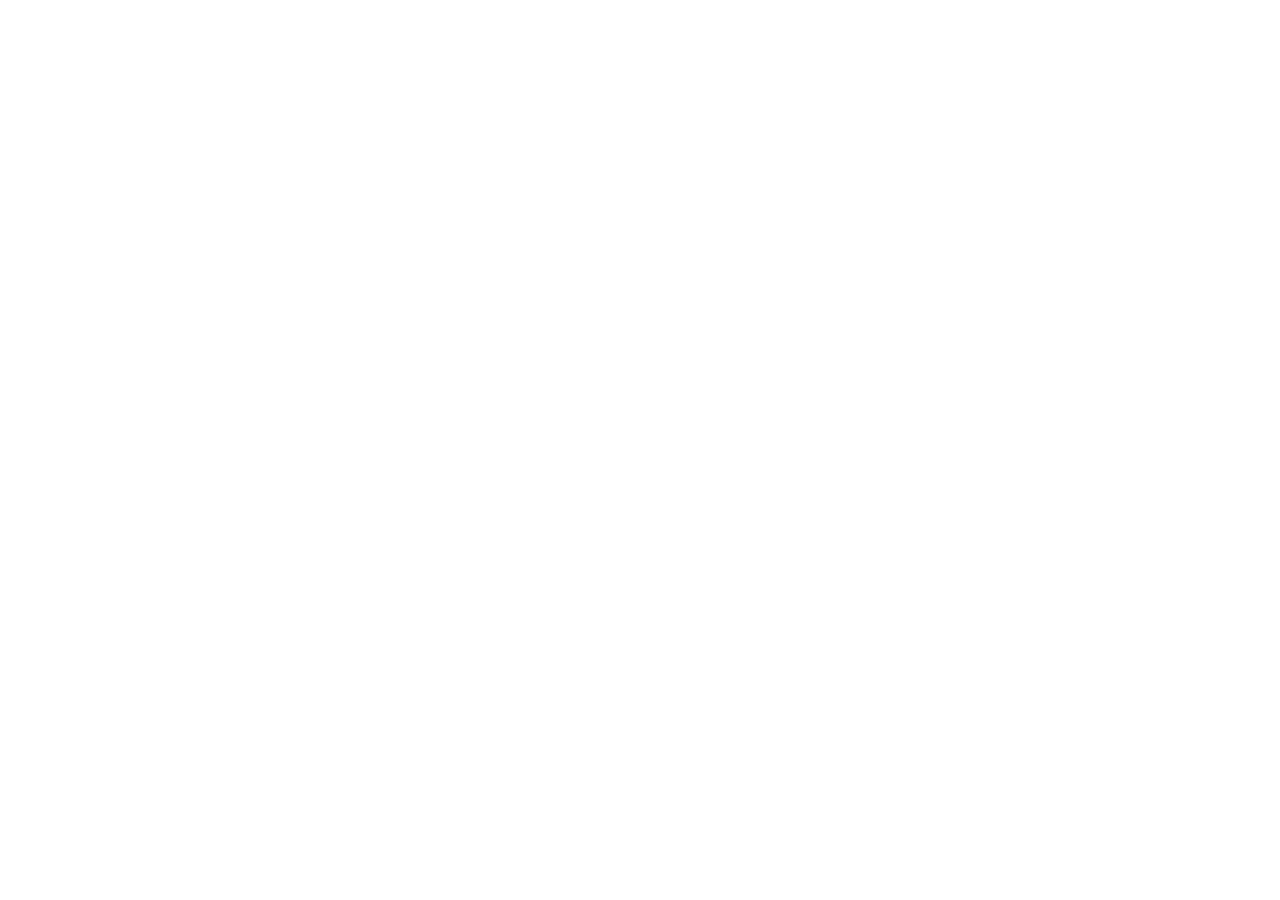
==== commit 90adbd48: "Fix asset paths for GitHub Pages subpath" ====
--- a/index.html
+++ b/index.html
@@ -7,8 +7,8 @@
     <link rel="preconnect" href="https://fonts.googleapis.com" />
     <link rel="preconnect" href="https://fonts.gstatic.com" crossorigin />
     <link href="https://fonts.googleapis.com/css2?family=DM+Sans:wght@400;500;600;700&family=DM+Serif+Display&display=swap" rel="stylesheet" />
-    <script type="module" crossorigin src="/assets/index-CB_EXZkZ.js"></script>
-    <link rel="stylesheet" crossorigin href="/assets/index-B1lhsLuX.css">
+    <script type="module" crossorigin src="/lessence-kpis/assets/index-CYdt22CO.js"></script>
+    <link rel="stylesheet" crossorigin href="/lessence-kpis/assets/index-B1lhsLuX.css">
   </head>
   <body>
     <script id="manus-runtime">window.__MANUS_HOST_DEV__ = false;
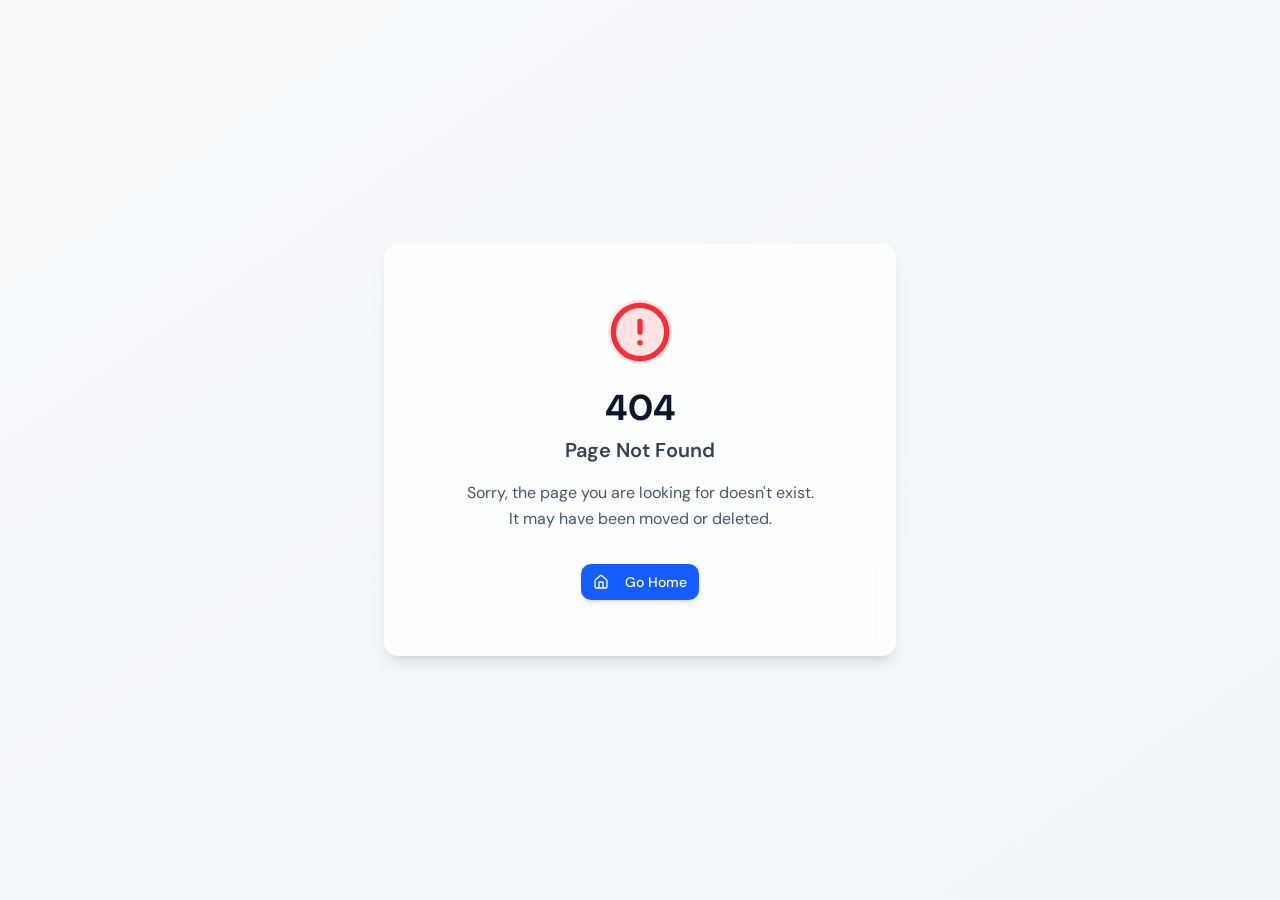
==== commit 19e87bef: "Update: Custos donut chart + FluxoCaixa logica correta" ====
--- a/index.html
+++ b/index.html
@@ -7,69 +7,12 @@
     <link rel="preconnect" href="https://fonts.googleapis.com" />
     <link rel="preconnect" href="https://fonts.gstatic.com" crossorigin />
     <link href="https://fonts.googleapis.com/css2?family=DM+Sans:wght@400;500;600;700&family=DM+Serif+Display&display=swap" rel="stylesheet" />
-    <script type="module" crossorigin src="/lessence-kpis/assets/index-CYdt22CO.js"></script>
-    <link rel="stylesheet" crossorigin href="/lessence-kpis/assets/index-B1lhsLuX.css">
+    <script type="module" crossorigin src="/assets/index-DWJrvcss.js"></script>
+    <link rel="stylesheet" crossorigin href="/assets/index-CgiNL5dO.css">
+    
   </head>
   <body>
-    <script id="manus-runtime">window.__MANUS_HOST_DEV__ = false;
-(function(){"use strict";var Mr={exports:{}},Kn={};/**
- * @license React
- * react-jsx-runtime.production.js
- *
- * Copyright (c) Meta Platforms, Inc. and affiliates.
- *
- * This source code is licensed under the MIT license found in the
- * LICENSE file in the root directory of this source tree.
- */var $c;function um(){if($c)return Kn;$c=1;var r=Symbol.for("react.transitional.element"),i=Symbol.for("react.fragment");function c(s,d,m){var x=null;if(m!==void 0&&(x=""+m),d.key!==void 0&&(x=""+d.key),"key"in d){m={};for(var R in d)R!=="key"&&(m[R]=d[R])}else m=d;return d=m.ref,{$$typeof:r,type:s,key:x,ref:d!==void 0?d:null,props:m}}return Kn.Fragment=i,Kn.jsx=c,Kn.jsxs=c,Kn}var Fc;function dm(){return Fc||(Fc=1,Mr.exports=um()),Mr.exports}var h=dm(),Ar={exports:{}},Pn={},Rr={exports:{}},Nr={};/**
- * @license React
- * scheduler.production.js
- *
- * Copyright (c) Meta Platforms, Inc. and affiliates.
- *
- * This source code is licensed under the MIT license found in the
- * LICENSE file in the root directory of this source tree.
- */var Ic;function fm(){return Ic||(Ic=1,function(r){function i(A,q){var B=A.length;A.push(q);t:for(;0<B;){var bt=B-1>>>1,p=A[bt];if(0<d(p,q))A[bt]=q,A[B]=p,B=bt;else break t}}function c(A){return A.length===0?null:A[0]}function s(A){if(A.length===0)return null;var q=A[0],B=A.pop();if(B!==q){A[0]=B;t:for(var bt=0,p=A.length,O=p>>>1;bt<O;){var X=2*(bt+1)-1,G=A[X],Z=X+1,st=A[Z];if(0>d(G,B))Z<p&&0>d(st,G)?(A[bt]=st,A[Z]=B,bt=Z):(A[bt]=G,A[X]=B,bt=X);else if(Z<p&&0>d(st,B))A[bt]=st,A[Z]=B,bt=Z;else break t}}return q}function d(A,q){var B=A.sortIndex-q.sortIndex;return B!==0?B:A.id-q.id}if(r.unstable_now=void 0,typeof performance=="object"&&typeof performance.now=="function"){var m=performance;r.unstable_now=function(){return m.now()}}else{var x=Date,R=x.now();r.unstable_now=function(){return x.now()-R}}var C=[],v=[],D=1,j=null,J=3,at=!1,$=!1,nt=!1,ct=!1,ht=typeof setTimeout=="function"?setTimeout:null,St=typeof clearTimeout=="function"?clearTimeout:null,_=typeof setImmediate<"u"?setImmediate:null;function Y(A){for(var q=c(v);q!==null;){if(q.callback===null)s(v);else if(q.startTime<=A)s(v),q.sortIndex=q.expirationTime,i(C,q);else break;q=c(v)}}function H(A){if(nt=!1,Y(A),!$)if(c(C)!==null)$=!0,it||(it=!0,Bt());else{var q=c(v);q!==null&&Mt(H,q.startTime-A)}}var it=!1,rt=-1,V=5,xt=-1;function Be(){return ct?!0:!(r.unstable_now()-xt<V)}function te(){if(ct=!1,it){var A=r.unstable_now();xt=A;var q=!0;try{t:{$=!1,nt&&(nt=!1,St(rt),rt=-1),at=!0;var B=J;try{e:{for(Y(A),j=c(C);j!==null&&!(j.expirationTime>A&&Be());){var bt=j.callback;if(typeof bt=="function"){j.callback=null,J=j.priorityLevel;var p=bt(j.expirationTime<=A);if(A=r.unstable_now(),typeof p=="function"){j.callback=p,Y(A),q=!0;break e}j===c(C)&&s(C),Y(A)}else s(C);j=c(C)}if(j!==null)q=!0;else{var O=c(v);O!==null&&Mt(H,O.startTime-A),q=!1}}break t}finally{j=null,J=B,at=!1}q=void 0}}finally{q?Bt():it=!1}}}var Bt;if(typeof _=="function")Bt=function(){_(te)};else if(typeof MessageChannel<"u"){var me=new MessageChannel,Se=me.port2;me.port1.onmessage=te,Bt=function(){Se.postMessage(null)}}else Bt=function(){ht(te,0)};function Mt(A,q){rt=ht(function(){A(r.unstable_now())},q)}r.unstable_IdlePriority=5,r.unstable_ImmediatePriority=1,r.unstable_LowPriority=4,r.unstable_NormalPriority=3,r.unstable_Profiling=null,r.unstable_UserBlockingPriority=2,r.unstable_cancelCallback=function(A){A.callback=null},r.unstable_forceFrameRate=function(A){0>A||125<A?console.error("forceFrameRate takes a positive int between 0 and 125, forcing frame rates higher than 125 fps is not supported"):V=0<A?Math.floor(1e3/A):5},r.unstable_getCurrentPriorityLevel=function(){return J},r.unstable_next=function(A){switch(J){case 1:case 2:case 3:var q=3;break;default:q=J}var B=J;J=q;try{return A()}finally{J=B}},r.unstable_requestPaint=function(){ct=!0},r.unstable_runWithPriority=function(A,q){switch(A){case 1:case 2:case 3:case 4:case 5:break;default:A=3}var B=J;J=A;try{return q()}finally{J=B}},r.unstable_scheduleCallback=function(A,q,B){var bt=r.unstable_now();switch(typeof B=="object"&&B!==null?(B=B.delay,B=typeof B=="number"&&0<B?bt+B:bt):B=bt,A){case 1:var p=-1;break;case 2:p=250;break;case 5:p=1073741823;break;case 4:p=1e4;break;default:p=5e3}return p=B+p,A={id:D++,callback:q,priorityLevel:A,startTime:B,expirationTime:p,sortIndex:-1},B>bt?(A.sortIndex=B,i(v,A),c(C)===null&&A===c(v)&&(nt?(St(rt),rt=-1):nt=!0,Mt(H,B-bt))):(A.sortIndex=p,i(C,A),$||at||($=!0,it||(it=!0,Bt()))),A},r.unstable_shouldYield=Be,r.unstable_wrapCallback=function(A){var q=J;return function(){var B=J;J=q;try{return A.apply(this,arguments)}finally{J=B}}}}(Nr)),Nr}var tu;function hm(){return tu||(tu=1,Rr.exports=fm()),Rr.exports}var zr={exports:{}},ut={};/**
- * @license React
- * react.production.js
- *
- * Copyright (c) Meta Platforms, Inc. and affiliates.
- *
- * This source code is licensed under the MIT license found in the
- * LICENSE file in the root directory of this source tree.
- */var eu;function mm(){if(eu)return ut;eu=1;var r=Symbol.for("react.transitional.element"),i=Symbol.for("react.portal"),c=Symbol.for("react.fragment"),s=Symbol.for("react.strict_mode"),d=Symbol.for("react.profiler"),m=Symbol.for("react.consumer"),x=Symbol.for("react.context"),R=Symbol.for("react.forward_ref"),C=Symbol.for("react.suspense"),v=Symbol.for("react.memo"),D=Symbol.for("react.lazy"),j=Symbol.iterator;function J(p){return p===null||typeof p!="object"?null:(p=j&&p[j]||p["@@iterator"],typeof p=="function"?p:null)}var at={isMounted:function(){return!1},enqueueForceUpdate:function(){},enqueueReplaceState:function(){},enqueueSetState:function(){}},$=Object.assign,nt={};function ct(p,O,X){this.props=p,this.context=O,this.refs=nt,this.updater=X||at}ct.prototype.isReactComponent={},ct.prototype.setState=function(p,O){if(typeof p!="object"&&typeof p!="function"&&p!=null)throw Error("takes an object of state variables to update or a function which returns an object of state variables.");this.updater.enqueueSetState(this,p,O,"setState")},ct.prototype.forceUpdate=function(p){this.updater.enqueueForceUpdate(this,p,"forceUpdate")};function ht(){}ht.prototype=ct.prototype;function St(p,O,X){this.props=p,this.context=O,this.refs=nt,this.updater=X||at}var _=St.prototype=new ht;_.constructor=St,$(_,ct.prototype),_.isPureReactComponent=!0;var Y=Array.isArray,H={H:null,A:null,T:null,S:null,V:null},it=Object.prototype.hasOwnProperty;function rt(p,O,X,G,Z,st){return X=st.ref,{$$typeof:r,type:p,key:O,ref:X!==void 0?X:null,props:st}}function V(p,O){return rt(p.type,O,void 0,void 0,void 0,p.props)}function xt(p){return typeof p=="object"&&p!==null&&p.$$typeof===r}function Be(p){var O={"=":"=0",":":"=2"};return"$"+p.replace(/[=:]/g,function(X){return O[X]})}var te=/\/+/g;function Bt(p,O){return typeof p=="object"&&p!==null&&p.key!=null?Be(""+p.key):O.toString(36)}function me(){}function Se(p){switch(p.status){case"fulfilled":return p.value;case"rejected":throw p.reason;default:switch(typeof p.status=="string"?p.then(me,me):(p.status="pending",p.then(function(O){p.status==="pending"&&(p.status="fulfilled",p.value=O)},function(O){p.status==="pending"&&(p.status="rejected",p.reason=O)})),p.status){case"fulfilled":return p.value;case"rejected":throw p.reason}}throw p}function Mt(p,O,X,G,Z){var st=typeof p;(st==="undefined"||st==="boolean")&&(p=null);var I=!1;if(p===null)I=!0;else switch(st){case"bigint":case"string":case"number":I=!0;break;case"object":switch(p.$$typeof){case r:case i:I=!0;break;case D:return I=p._init,Mt(I(p._payload),O,X,G,Z)}}if(I)return Z=Z(p),I=G===""?"."+Bt(p,0):G,Y(Z)?(X="",I!=null&&(X=I.replace(te,"$&/")+"/"),Mt(Z,O,X,"",function(Jt){return Jt})):Z!=null&&(xt(Z)&&(Z=V(Z,X+(Z.key==null||p&&p.key===Z.key?"":(""+Z.key).replace(te,"$&/")+"/")+I)),O.push(Z)),1;I=0;var gt=G===""?".":G+":";if(Y(p))for(var Tt=0;Tt<p.length;Tt++)G=p[Tt],st=gt+Bt(G,Tt),I+=Mt(G,O,X,st,Z);else if(Tt=J(p),typeof Tt=="function")for(p=Tt.call(p),Tt=0;!(G=p.next()).done;)G=G.value,st=gt+Bt(G,Tt++),I+=Mt(G,O,X,st,Z);else if(st==="object"){if(typeof p.then=="function")return Mt(Se(p),O,X,G,Z);throw O=String(p),Error("Objects are not valid as a React child (found: "+(O==="[object Object]"?"object with keys {"+Object.keys(p).join(", ")+"}":O)+"). If you meant to render a collection of children, use an array instead.")}return I}function A(p,O,X){if(p==null)return p;var G=[],Z=0;return Mt(p,G,"","",function(st){return O.call(X,st,Z++)}),G}function q(p){if(p._status===-1){var O=p._result;O=O(),O.then(function(X){(p._status===0||p._status===-1)&&(p._status=1,p._result=X)},function(X){(p._status===0||p._status===-1)&&(p._status=2,p._result=X)}),p._status===-1&&(p._status=0,p._result=O)}if(p._status===1)return p._result.default;throw p._result}var B=typeof reportError=="function"?reportError:function(p){if(typeof window=="object"&&typeof window.ErrorEvent=="function"){var O=new window.ErrorEvent("error",{bubbles:!0,cancelable:!0,message:typeof p=="object"&&p!==null&&typeof p.message=="string"?String(p.message):String(p),error:p});if(!window.dispatchEvent(O))return}else if(typeof process=="object"&&typeof process.emit=="function"){process.emit("uncaughtException",p);return}console.error(p)};function bt(){}return ut.Children={map:A,forEach:function(p,O,X){A(p,function(){O.apply(this,arguments)},X)},count:function(p){var O=0;return A(p,function(){O++}),O},toArray:function(p){return A(p,function(O){return O})||[]},only:function(p){if(!xt(p))throw Error("React.Children.only expected to receive a single React element child.");return p}},ut.Component=ct,ut.Fragment=c,ut.Profiler=d,ut.PureComponent=St,ut.StrictMode=s,ut.Suspense=C,ut.__CLIENT_INTERNALS_DO_NOT_USE_OR_WARN_USERS_THEY_CANNOT_UPGRADE=H,ut.__COMPILER_RUNTIME={__proto__:null,c:function(p){return H.H.useMemoCache(p)}},ut.cache=function(p){return function(){return p.apply(null,arguments)}},ut.cloneElement=function(p,O,X){if(p==null)throw Error("The argument must be a React element, but you passed "+p+".");var G=$({},p.props),Z=p.key,st=void 0;if(O!=null)for(I in O.ref!==void 0&&(st=void 0),O.key!==void 0&&(Z=""+O.key),O)!it.call(O,I)||I==="key"||I==="__self"||I==="__source"||I==="ref"&&O.ref===void 0||(G[I]=O[I]);var I=arguments.length-2;if(I===1)G.children=X;else if(1<I){for(var gt=Array(I),Tt=0;Tt<I;Tt++)gt[Tt]=arguments[Tt+2];G.children=gt}return rt(p.type,Z,void 0,void 0,st,G)},ut.createContext=function(p){return p={$$typeof:x,_currentValue:p,_currentValue2:p,_threadCount:0,Provider:null,Consumer:null},p.Provider=p,p.Consumer={$$typeof:m,_context:p},p},ut.createElement=function(p,O,X){var G,Z={},st=null;if(O!=null)for(G in O.key!==void 0&&(st=""+O.key),O)it.call(O,G)&&G!=="key"&&G!=="__self"&&G!=="__source"&&(Z[G]=O[G]);var I=arguments.length-2;if(I===1)Z.children=X;else if(1<I){for(var gt=Array(I),Tt=0;Tt<I;Tt++)gt[Tt]=arguments[Tt+2];Z.children=gt}if(p&&p.defaultProps)for(G in I=p.defaultProps,I)Z[G]===void 0&&(Z[G]=I[G]);return rt(p,st,void 0,void 0,null,Z)},ut.createRef=function(){return{current:null}},ut.forwardRef=function(p){return{$$typeof:R,render:p}},ut.isValidElement=xt,ut.lazy=function(p){return{$$typeof:D,_payload:{_status:-1,_result:p},_init:q}},ut.memo=function(p,O){return{$$typeof:v,type:p,compare:O===void 0?null:O}},ut.startTransition=function(p){var O=H.T,X={};H.T=X;try{var G=p(),Z=H.S;Z!==null&&Z(X,G),typeof G=="object"&&G!==null&&typeof G.then=="function"&&G.then(bt,B)}catch(st){B(st)}finally{H.T=O}},ut.unstable_useCacheRefresh=function(){return H.H.useCacheRefresh()},ut.use=function(p){return H.H.use(p)},ut.useActionState=function(p,O,X){return H.H.useActionState(p,O,X)},ut.useCallback=function(p,O){return H.H.useCallback(p,O)},ut.useContext=function(p){return H.H.useContext(p)},ut.useDebugValue=function(){},ut.useDeferredValue=function(p,O){return H.H.useDeferredValue(p,O)},ut.useEffect=function(p,O,X){var G=H.H;if(typeof X=="function")throw Error("useEffect CRUD overload is not enabled in this build of React.");return G.useEffect(p,O)},ut.useId=function(){return H.H.useId()},ut.useImperativeHandle=function(p,O,X){return H.H.useImperativeHandle(p,O,X)},ut.useInsertionEffect=function(p,O){return H.H.useInsertionEffect(p,O)},ut.useLayoutEffect=function(p,O){return H.H.useLayoutEffect(p,O)},ut.useMemo=function(p,O){return H.H.useMemo(p,O)},ut.useOptimistic=function(p,O){return H.H.useOptimistic(p,O)},ut.useReducer=function(p,O,X){return H.H.useReducer(p,O,X)},ut.useRef=function(p){return H.H.useRef(p)},ut.useState=function(p){return H.H.useState(p)},ut.useSyncExternalStore=function(p,O,X){return H.H.useSyncExternalStore(p,O,X)},ut.useTransition=function(){return H.H.useTransition()},ut.version="19.1.1",ut}var lu;function _r(){return lu||(lu=1,zr.exports=mm()),zr.exports}var kr={exports:{}},he={};/**
- * @license React
- * react-dom.production.js
- *
- * Copyright (c) Meta Platforms, Inc. and affiliates.
- *
- * This source code is licensed under the MIT license found in the
- * LICENSE file in the root directory of this source tree.
- */var au;function gm(){if(au)return he;au=1;var r=_r();function i(C){var v="https://react.dev/errors/"+C;if(1<arguments.length){v+="?args[]="+encodeURIComponent(arguments[1]);for(var D=2;D<arguments.length;D++)v+="&args[]="+encodeURIComponent(arguments[D])}return"Minified React error #"+C+"; visit "+v+" for the full message or use the non-minified dev environment for full errors and additional helpful warnings."}function c(){}var s={d:{f:c,r:function(){throw Error(i(522))},D:c,C:c,L:c,m:c,X:c,S:c,M:c},p:0,findDOMNode:null},d=Symbol.for("react.portal");function m(C,v,D){var j=3<arguments.length&&arguments[3]!==void 0?arguments[3]:null;return{$$typeof:d,key:j==null?null:""+j,children:C,containerInfo:v,implementation:D}}var x=r.__CLIENT_INTERNALS_DO_NOT_USE_OR_WARN_USERS_THEY_CANNOT_UPGRADE;function R(C,v){if(C==="font")return"";if(typeof v=="string")return v==="use-credentials"?v:""}return he.__DOM_INTERNALS_DO_NOT_USE_OR_WARN_USERS_THEY_CANNOT_UPGRADE=s,he.createPortal=function(C,v){var D=2<arguments.length&&arguments[2]!==void 0?arguments[2]:null;if(!v||v.nodeType!==1&&v.nodeType!==9&&v.nodeType!==11)throw Error(i(299));return m(C,v,null,D)},he.flushSync=function(C){var v=x.T,D=s.p;try{if(x.T=null,s.p=2,C)return C()}finally{x.T=v,s.p=D,s.d.f()}},he.preconnect=function(C,v){typeof C=="string"&&(v?(v=v.crossOrigin,v=typeof v=="string"?v==="use-credentials"?v:"":void 0):v=null,s.d.C(C,v))},he.prefetchDNS=function(C){typeof C=="string"&&s.d.D(C)},he.preinit=function(C,v){if(typeof C=="string"&&v&&typeof v.as=="string"){var D=v.as,j=R(D,v.crossOrigin),J=typeof v.integrity=="string"?v.integrity:void 0,at=typeof v.fetchPriority=="string"?v.fetchPriority:void 0;D==="style"?s.d.S(C,typeof v.precedence=="string"?v.precedence:void 0,{crossOrigin:j,integrity:J,fetchPriority:at}):D==="script"&&s.d.X(C,{crossOrigin:j,integrity:J,fetchPriority:at,nonce:typeof v.nonce=="string"?v.nonce:void 0})}},he.preinitModule=function(C,v){if(typeof C=="string")if(typeof v=="object"&&v!==null){if(v.as==null||v.as==="script"){var D=R(v.as,v.crossOrigin);s.d.M(C,{crossOrigin:D,integrity:typeof v.integrity=="string"?v.integrity:void 0,nonce:typeof v.nonce=="string"?v.nonce:void 0})}}else v==null&&s.d.M(C)},he.preload=function(C,v){if(typeof C=="string"&&typeof v=="object"&&v!==null&&typeof v.as=="string"){var D=v.as,j=R(D,v.crossOrigin);s.d.L(C,D,{crossOrigin:j,integrity:typeof v.integrity=="string"?v.integrity:void 0,nonce:typeof v.nonce=="string"?v.nonce:void 0,type:typeof v.type=="string"?v.type:void 0,fetchPriority:typeof v.fetchPriority=="string"?v.fetchPriority:void 0,referrerPolicy:typeof v.referrerPolicy=="string"?v.referrerPolicy:void 0,imageSrcSet:typeof v.imageSrcSet=="string"?v.imageSrcSet:void 0,imageSizes:typeof v.imageSizes=="string"?v.imageSizes:void 0,media:typeof v.media=="string"?v.media:void 0})}},he.preloadModule=function(C,v){if(typeof C=="string")if(v){var D=R(v.as,v.crossOrigin);s.d.m(C,{as:typeof v.as=="string"&&v.as!=="script"?v.as:void 0,crossOrigin:D,integrity:typeof v.integrity=="string"?v.integrity:void 0})}else s.d.m(C)},he.requestFormReset=function(C){s.d.r(C)},he.unstable_batchedUpdates=function(C,v){return C(v)},he.useFormState=function(C,v,D){return x.H.useFormState(C,v,D)},he.useFormStatus=function(){return x.H.useHostTransitionStatus()},he.version="19.1.1",he}var nu;function pm(){if(nu)return kr.exports;nu=1;function r(){if(!(typeof __REACT_DEVTOOLS_GLOBAL_HOOK__>"u"||typeof __REACT_DEVTOOLS_GLOBAL_HOOK__.checkDCE!="function"))try{__REACT_DEVTOOLS_GLOBAL_HOOK__.checkDCE(r)}catch(i){console.error(i)}}return r(),kr.exports=gm(),kr.exports}/**
- * @license React
- * react-dom-client.production.js
- *
- * Copyright (c) Meta Platforms, Inc. and affiliates.
- *
- * This source code is licensed under the MIT license found in the
- * LICENSE file in the root directory of this source tree.
- */var ou;function ym(){if(ou)return Pn;ou=1;var r=hm(),i=_r(),c=pm();function s(t){var e="https://react.dev/errors/"+t;if(1<arguments.length){e+="?args[]="+encodeURIComponent(arguments[1]);for(var l=2;l<arguments.length;l++)e+="&args[]="+encodeURIComponent(arguments[l])}return"Minified React error #"+t+"; visit "+e+" for the full message or use the non-minified dev environment for full errors and additional helpful warnings."}function d(t){return!(!t||t.nodeType!==1&&t.nodeType!==9&&t.nodeType!==11)}function m(t){var e=t,l=t;if(t.alternate)for(;e.return;)e=e.return;else{t=e;do e=t,(e.flags&4098)!==0&&(l=e.return),t=e.return;while(t)}return e.tag===3?l:null}function x(t){if(t.tag===13){var e=t.memoizedState;if(e===null&&(t=t.alternate,t!==null&&(e=t.memoizedState)),e!==null)return e.dehydrated}return null}function R(t){if(m(t)!==t)throw Error(s(188))}function C(t){var e=t.alternate;if(!e){if(e=m(t),e===null)throw Error(s(188));return e!==t?null:t}for(var l=t,a=e;;){var n=l.return;if(n===null)break;var o=n.alternate;if(o===null){if(a=n.return,a!==null){l=a;continue}break}if(n.child===o.child){for(o=n.child;o;){if(o===l)return R(n),t;if(o===a)return R(n),e;o=o.sibling}throw Error(s(188))}if(l.return!==a.return)l=n,a=o;else{for(var u=!1,f=n.child;f;){if(f===l){u=!0,l=n,a=o;break}if(f===a){u=!0,a=n,l=o;break}f=f.sibling}if(!u){for(f=o.child;f;){if(f===l){u=!0,l=o,a=n;break}if(f===a){u=!0,a=o,l=n;break}f=f.sibling}if(!u)throw Error(s(189))}}if(l.alternate!==a)throw Error(s(190))}if(l.tag!==3)throw Error(s(188));return l.stateNode.current===l?t:e}function v(t){var e=t.tag;if(e===5||e===26||e===27||e===6)return t;for(t=t.child;t!==null;){if(e=v(t),e!==null)return e;t=t.sibling}return null}var D=Object.assign,j=Symbol.for("react.element"),J=Symbol.for("react.transitional.element"),at=Symbol.for("react.portal"),$=Symbol.for("react.fragment"),nt=Symbol.for("react.strict_mode"),ct=Symbol.for("react.profiler"),ht=Symbol.for("react.provider"),St=Symbol.for("react.consumer"),_=Symbol.for("react.context"),Y=Symbol.for("react.forward_ref"),H=Symbol.for("react.suspense"),it=Symbol.for("react.suspense_list"),rt=Symbol.for("react.memo"),V=Symbol.for("react.lazy"),xt=Symbol.for("react.activity"),Be=Symbol.for("react.memo_cache_sentinel"),te=Symbol.iterator;function Bt(t){return t===null||typeof t!="object"?null:(t=te&&t[te]||t["@@iterator"],typeof t=="function"?t:null)}var me=Symbol.for("react.client.reference");function Se(t){if(t==null)return null;if(typeof t=="function")return t.$$typeof===me?null:t.displayName||t.name||null;if(typeof t=="string")return t;switch(t){case $:return"Fragment";case ct:return"Profiler";case nt:return"StrictMode";case H:return"Suspense";case it:return"SuspenseList";case xt:return"Activity"}if(typeof t=="object")switch(t.$$typeof){case at:return"Portal";case _:return(t.displayName||"Context")+".Provider";case St:return(t._context.displayName||"Context")+".Consumer";case Y:var e=t.render;return t=t.displayName,t||(t=e.displayName||e.name||"",t=t!==""?"ForwardRef("+t+")":"ForwardRef"),t;case rt:return e=t.displayName||null,e!==null?e:Se(t.type)||"Memo";case V:e=t._payload,t=t._init;try{return Se(t(e))}catch{}}return null}var Mt=Array.isArray,A=i.__CLIENT_INTERNALS_DO_NOT_USE_OR_WARN_USERS_THEY_CANNOT_UPGRADE,q=c.__DOM_INTERNALS_DO_NOT_USE_OR_WARN_USERS_THEY_CANNOT_UPGRADE,B={pending:!1,data:null,method:null,action:null},bt=[],p=-1;function O(t){return{current:t}}function X(t){0>p||(t.current=bt[p],bt[p]=null,p--)}function G(t,e){p++,bt[p]=t.current,t.current=e}var Z=O(null),st=O(null),I=O(null),gt=O(null);function Tt(t,e){switch(G(I,e),G(st,t),G(Z,null),e.nodeType){case 9:case 11:t=(t=e.documentElement)&&(t=t.namespaceURI)?Hh(t):0;break;default:if(t=e.tagName,e=e.namespaceURI)e=Hh(e),t=Uh(e,t);else switch(t){case"svg":t=1;break;case"math":t=2;break;default:t=0}}X(Z),G(Z,t)}function Jt(){X(Z),X(st),X(I)}function Ke(t){t.memoizedState!==null&&G(gt,t);var e=Z.current,l=Uh(e,t.type);e!==l&&(G(st,t),G(Z,l))}function Ce(t){st.current===t&&(X(Z),X(st)),gt.current===t&&(X(gt),Wo._currentValue=B)}var Pe=Object.prototype.hasOwnProperty,yl=r.unstable_scheduleCallback,sn=r.unstable_cancelCallback,Ca=r.unstable_shouldYield,ri=r.unstable_requestPaint,ge=r.unstable_now,si=r.unstable_getCurrentPriorityLevel,Ul=r.unstable_ImmediatePriority,Fn=r.unstable_UserBlockingPriority,nl=r.unstable_NormalPriority,ci=r.unstable_LowPriority,Gl=r.unstable_IdlePriority,ui=r.log,Ea=r.unstable_setDisableYieldValue,ql=null,Wt=null;function Je(t){if(typeof ui=="function"&&Ea(t),Wt&&typeof Wt.setStrictMode=="function")try{Wt.setStrictMode(ql,t)}catch{}}var $t=Math.clz32?Math.clz32:fi,di=Math.log,Ta=Math.LN2;function fi(t){return t>>>=0,t===0?32:31-(di(t)/Ta|0)|0}var L=256,cn=4194304;function vl(t){var e=t&42;if(e!==0)return e;switch(t&-t){case 1:return 1;case 2:return 2;case 4:return 4;case 8:return 8;case 16:return 16;case 32:return 32;case 64:return 64;case 128:return 128;case 256:case 512:case 1024:case 2048:case 4096:case 8192:case 16384:case 32768:case 65536:case 131072:case 262144:case 524288:case 1048576:case 2097152:return t&4194048;case 4194304:case 8388608:case 16777216:case 33554432:return t&62914560;case 67108864:return 67108864;case 134217728:return 134217728;case 268435456:return 268435456;case 536870912:return 536870912;case 1073741824:return 0;default:return t}}function un(t,e,l){var a=t.pendingLanes;if(a===0)return 0;var n=0,o=t.suspendedLanes,u=t.pingedLanes;t=t.warmLanes;var f=a&134217727;return f!==0?(a=f&~o,a!==0?n=vl(a):(u&=f,u!==0?n=vl(u):l||(l=f&~t,l!==0&&(n=vl(l))))):(f=a&~o,f!==0?n=vl(f):u!==0?n=vl(u):l||(l=a&~t,l!==0&&(n=vl(l)))),n===0?0:e!==0&&e!==n&&(e&o)===0&&(o=n&-n,l=e&-e,o>=l||o===32&&(l&4194048)!==0)?e:n}function Dt(t,e){return(t.pendingLanes&~(t.suspendedLanes&~t.pingedLanes)&e)===0}function In(t,e){switch(t){case 1:case 2:case 4:case 8:case 64:return e+250;case 16:case 32:case 128:case 256:case 512:case 1024:case 2048:case 4096:case 8192:case 16384:case 32768:case 65536:case 131072:case 262144:case 524288:case 1048576:case 2097152:return e+5e3;case 4194304:case 8388608:case 16777216:case 33554432:return-1;case 67108864:case 134217728:case 268435456:case 536870912:case 1073741824:return-1;default:return-1}}function to(){var t=L;return L<<=1,(L&4194048)===0&&(L=256),t}function hi(){var t=cn;return cn<<=1,(cn&62914560)===0&&(cn=4194304),t}function eo(t){for(var e=[],l=0;31>l;l++)e.push(t);return e}function Da(t,e){t.pendingLanes|=e,e!==268435456&&(t.suspendedLanes=0,t.pingedLanes=0,t.warmLanes=0)}function Ir(t,e,l,a,n,o){var u=t.pendingLanes;t.pendingLanes=l,t.suspendedLanes=0,t.pingedLanes=0,t.warmLanes=0,t.expiredLanes&=l,t.entangledLanes&=l,t.errorRecoveryDisabledLanes&=l,t.shellSuspendCounter=0;var f=t.entanglements,g=t.expirationTimes,S=t.hiddenUpdates;for(l=u&~l;0<l;){var N=31-$t(l),k=1<<N;f[N]=0,g[N]=-1;var E=S[N];if(E!==null)for(S[N]=null,N=0;N<E.length;N++){var T=E[N];T!==null&&(T.lane&=-536870913)}l&=~k}a!==0&&mi(t,a,0),o!==0&&n===0&&t.tag!==0&&(t.suspendedLanes|=o&~(u&~e))}function mi(t,e,l){t.pendingLanes|=e,t.suspendedLanes&=~e;var a=31-$t(e);t.entangledLanes|=e,t.entanglements[a]=t.entanglements[a]|1073741824|l&4194090}function gi(t,e){var l=t.entangledLanes|=e;for(t=t.entanglements;l;){var a=31-$t(l),n=1<<a;n&e|t[a]&e&&(t[a]|=e),l&=~n}}function lo(t){switch(t){case 2:t=1;break;case 8:t=4;break;case 32:t=16;break;case 256:case 512:case 1024:case 2048:case 4096:case 8192:case 16384:case 32768:case 65536:case 131072:case 262144:case 524288:case 1048576:case 2097152:case 4194304:case 8388608:case 16777216:case 33554432:t=128;break;case 268435456:t=134217728;break;default:t=0}return t}function ao(t){return t&=-t,2<t?8<t?(t&134217727)!==0?32:268435456:8:2}function pi(){var t=q.p;return t!==0?t:(t=window.event,t===void 0?32:nm(t.type))}function ts(t,e){var l=q.p;try{return q.p=t,e()}finally{q.p=l}}var ol=Math.random().toString(36).slice(2),ee="__reactFiber$"+ol,pe="__reactProps$"+ol,Yl="__reactContainer$"+ol,no="__reactEvents$"+ol,es="__reactListeners$"+ol,ls="__reactHandles$"+ol,yi="__reactResources$"+ol,Ma="__reactMarker$"+ol;function oo(t){delete t[ee],delete t[pe],delete t[no],delete t[es],delete t[ls]}function Vl(t){var e=t[ee];if(e)return e;for(var l=t.parentNode;l;){if(e=l[Yl]||l[ee]){if(l=e.alternate,e.child!==null||l!==null&&l.child!==null)for(t=Vh(t);t!==null;){if(l=t[ee])return l;t=Vh(t)}return e}t=l,l=t.parentNode}return null}function Xl(t){if(t=t[ee]||t[Yl]){var e=t.tag;if(e===5||e===6||e===13||e===26||e===27||e===3)return t}return null}function Aa(t){var e=t.tag;if(e===5||e===26||e===27||e===6)return t.stateNode;throw Error(s(33))}function Zl(t){var e=t[yi];return e||(e=t[yi]={hoistableStyles:new Map,hoistableScripts:new Map}),e}function Vt(t){t[Ma]=!0}var vi=new Set,bi={};function bl(t,e){We(t,e),We(t+"Capture",e)}function We(t,e){for(bi[t]=e,t=0;t<e.length;t++)vi.add(e[t])}var as=RegExp("^[:A-Z_a-z\\u00C0-\\u00D6\\u00D8-\\u00F6\\u00F8-\\u02FF\\u0370-\\u037D\\u037F-\\u1FFF\\u200C-\\u200D\\u2070-\\u218F\\u2C00-\\u2FEF\\u3001-\\uD7FF\\uF900-\\uFDCF\\uFDF0-\\uFFFD][:A-Z_a-z\\u00C0-\\u00D6\\u00D8-\\u00F6\\u00F8-\\u02FF\\u0370-\\u037D\\u037F-\\u1FFF\\u200C-\\u200D\\u2070-\\u218F\\u2C00-\\u2FEF\\u3001-\\uD7FF\\uF900-\\uFDCF\\uFDF0-\\uFFFD\\-.0-9\\u00B7\\u0300-\\u036F\\u203F-\\u2040]*$"),xi={},wi={};function Ra(t){return Pe.call(wi,t)?!0:Pe.call(xi,t)?!1:as.test(t)?wi[t]=!0:(xi[t]=!0,!1)}function M(t,e,l){if(Ra(e))if(l===null)t.removeAttribute(e);else{switch(typeof l){case"undefined":case"function":case"symbol":t.removeAttribute(e);return;case"boolean":var a=e.toLowerCase().slice(0,5);if(a!=="data-"&&a!=="aria-"){t.removeAttribute(e);return}}t.setAttribute(e,""+l)}}function tt(t,e,l){if(l===null)t.removeAttribute(e);else{switch(typeof l){case"undefined":case"function":case"symbol":case"boolean":t.removeAttribute(e);return}t.setAttribute(e,""+l)}}function Ot(t,e,l,a){if(a===null)t.removeAttribute(l);else{switch(typeof a){case"undefined":case"function":case"symbol":case"boolean":t.removeAttribute(l);return}t.setAttributeNS(e,l,""+a)}}var le,Ee;function ae(t){if(le===void 0)try{throw Error()}catch(l){var e=l.stack.trim().match(/\n( *(at )?)/);le=e&&e[1]||"",Ee=-1<l.stack.indexOf(`
-    at`)?" (<anonymous>)":-1<l.stack.indexOf("@")?"@unknown:0:0":""}return`
-`+le+t+Ee}var Le=!1;function He(t,e){if(!t||Le)return"";Le=!0;var l=Error.prepareStackTrace;Error.prepareStackTrace=void 0;try{var a={DetermineComponentFrameRoot:function(){try{if(e){var k=function(){throw Error()};if(Object.defineProperty(k.prototype,"props",{set:function(){throw Error()}}),typeof Reflect=="object"&&Reflect.construct){try{Reflect.construct(k,[])}catch(T){var E=T}Reflect.construct(t,[],k)}else{try{k.call()}catch(T){E=T}t.call(k.prototype)}}else{try{throw Error()}catch(T){E=T}(k=t())&&typeof k.catch=="function"&&k.catch(function(){})}}catch(T){if(T&&E&&typeof T.stack=="string")return[T.stack,E.stack]}return[null,null]}};a.DetermineComponentFrameRoot.displayName="DetermineComponentFrameRoot";var n=Object.getOwnPropertyDescriptor(a.DetermineComponentFrameRoot,"name");n&&n.configurable&&Object.defineProperty(a.DetermineComponentFrameRoot,"name",{value:"DetermineComponentFrameRoot"});var o=a.DetermineComponentFrameRoot(),u=o[0],f=o[1];if(u&&f){var g=u.split(`
-`),S=f.split(`
-`);for(n=a=0;a<g.length&&!g[a].includes("DetermineComponentFrameRoot");)a++;for(;n<S.length&&!S[n].includes("DetermineComponentFrameRoot");)n++;if(a===g.length||n===S.length)for(a=g.length-1,n=S.length-1;1<=a&&0<=n&&g[a]!==S[n];)n--;for(;1<=a&&0<=n;a--,n--)if(g[a]!==S[n]){if(a!==1||n!==1)do if(a--,n--,0>n||g[a]!==S[n]){var N=`
-`+g[a].replace(" at new "," at ");return t.displayName&&N.includes("<anonymous>")&&(N=N.replace("<anonymous>",t.displayName)),N}while(1<=a&&0<=n);break}}}finally{Le=!1,Error.prepareStackTrace=l}return(l=t?t.displayName||t.name:"")?ae(l):""}function Ql(t){switch(t.tag){case 26:case 27:case 5:return ae(t.type);case 16:return ae("Lazy");case 13:return ae("Suspense");case 19:return ae("SuspenseList");case 0:case 15:return He(t.type,!1);case 11:return He(t.type.render,!1);case 1:return He(t.type,!0);case 31:return ae("Activity");default:return""}}function xl(t){try{var e="";do e+=Ql(t),t=t.return;while(t);return e}catch(l){return`
-Error generating stack: `+l.message+`
-`+l.stack}}function Xt(t){switch(typeof t){case"bigint":case"boolean":case"number":case"string":case"undefined":return t;case"object":return t;default:return""}}function il(t){var e=t.type;return(t=t.nodeName)&&t.toLowerCase()==="input"&&(e==="checkbox"||e==="radio")}function ve(t){var e=il(t)?"checked":"value",l=Object.getOwnPropertyDescriptor(t.constructor.prototype,e),a=""+t[e];if(!t.hasOwnProperty(e)&&typeof l<"u"&&typeof l.get=="function"&&typeof l.set=="function"){var n=l.get,o=l.set;return Object.defineProperty(t,e,{configurable:!0,get:function(){return n.call(this)},set:function(u){a=""+u,o.call(this,u)}}),Object.defineProperty(t,e,{enumerable:l.enumerable}),{getValue:function(){return a},setValue:function(u){a=""+u},stopTracking:function(){t._valueTracker=null,delete t[e]}}}}function re(t){t._valueTracker||(t._valueTracker=ve(t))}function rl(t){if(!t)return!1;var e=t._valueTracker;if(!e)return!0;var l=e.getValue(),a="";return t&&(a=il(t)?t.checked?"true":"false":t.value),t=a,t!==l?(e.setValue(t),!0):!1}function wl(t){if(t=t||(typeof document<"u"?document:void 0),typeof t>"u")return null;try{return t.activeElement||t.body}catch{return t.body}}var dn=/[\n"\\]/g;function se(t){return t.replace(dn,function(e){return"\\"+e.charCodeAt(0).toString(16)+" "})}function Kl(t,e,l,a,n,o,u,f){t.name="",u!=null&&typeof u!="function"&&typeof u!="symbol"&&typeof u!="boolean"?t.type=u:t.removeAttribute("type"),e!=null?u==="number"?(e===0&&t.value===""||t.value!=e)&&(t.value=""+Xt(e)):t.value!==""+Xt(e)&&(t.value=""+Xt(e)):u!=="submit"&&u!=="reset"||t.removeAttribute("value"),e!=null?Pl(t,u,Xt(e)):l!=null?Pl(t,u,Xt(l)):a!=null&&t.removeAttribute("value"),n==null&&o!=null&&(t.defaultChecked=!!o),n!=null&&(t.checked=n&&typeof n!="function"&&typeof n!="symbol"),f!=null&&typeof f!="function"&&typeof f!="symbol"&&typeof f!="boolean"?t.name=""+Xt(f):t.removeAttribute("name")}function Na(t,e,l,a,n,o,u,f){if(o!=null&&typeof o!="function"&&typeof o!="symbol"&&typeof o!="boolean"&&(t.type=o),e!=null||l!=null){if(!(o!=="submit"&&o!=="reset"||e!=null))return;l=l!=null?""+Xt(l):"",e=e!=null?""+Xt(e):l,f||e===t.value||(t.value=e),t.defaultValue=e}a=a??n,a=typeof a!="function"&&typeof a!="symbol"&&!!a,t.checked=f?t.checked:!!a,t.defaultChecked=!!a,u!=null&&typeof u!="function"&&typeof u!="symbol"&&typeof u!="boolean"&&(t.name=u)}function Pl(t,e,l){e==="number"&&wl(t.ownerDocument)===t||t.defaultValue===""+l||(t.defaultValue=""+l)}function $e(t,e,l,a){if(t=t.options,e){e={};for(var n=0;n<l.length;n++)e["$"+l[n]]=!0;for(l=0;l<t.length;l++)n=e.hasOwnProperty("$"+t[l].value),t[l].selected!==n&&(t[l].selected=n),n&&a&&(t[l].defaultSelected=!0)}else{for(l=""+Xt(l),e=null,n=0;n<t.length;n++){if(t[n].value===l){t[n].selected=!0,a&&(t[n].defaultSelected=!0);return}e!==null||t[n].disabled||(e=t[n])}e!==null&&(e.selected=!0)}}function za(t,e,l){if(e!=null&&(e=""+Xt(e),e!==t.value&&(t.value=e),l==null)){t.defaultValue!==e&&(t.defaultValue=e);return}t.defaultValue=l!=null?""+Xt(l):""}function _a(t,e,l,a){if(e==null){if(a!=null){if(l!=null)throw Error(s(92));if(Mt(a)){if(1<a.length)throw Error(s(93));a=a[0]}l=a}l==null&&(l=""),e=l}l=Xt(e),t.defaultValue=l,a=t.textContent,a===l&&a!==""&&a!==null&&(t.value=a)}function Fe(t,e){if(e){var l=t.firstChild;if(l&&l===t.lastChild&&l.nodeType===3){l.nodeValue=e;return}}t.textContent=e}var fn=new Set("animationIterationCount aspectRatio borderImageOutset borderImageSlice borderImageWidth boxFlex boxFlexGroup boxOrdinalGroup columnCount columns flex flexGrow flexPositive flexShrink flexNegative flexOrder gridArea gridRow gridRowEnd gridRowSpan gridRowStart gridColumn gridColumnEnd gridColumnSpan gridColumnStart fontWeight lineClamp lineHeight opacity order orphans scale tabSize widows zIndex zoom fillOpacity floodOpacity stopOpacity strokeDasharray strokeDashoffset strokeMiterlimit strokeOpacity strokeWidth MozAnimationIterationCount MozBoxFlex MozBoxFlexGroup MozLineClamp msAnimationIterationCount msFlex msZoom msFlexGrow msFlexNegative msFlexOrder msFlexPositive msFlexShrink msGridColumn msGridColumnSpan msGridRow msGridRowSpan WebkitAnimationIterationCount WebkitBoxFlex WebKitBoxFlexGroup WebkitBoxOrdinalGroup WebkitColumnCount WebkitColumns WebkitFlex WebkitFlexGrow WebkitFlexPositive WebkitFlexShrink WebkitLineClamp".split(" "));function ka(t,e,l){var a=e.indexOf("--")===0;l==null||typeof l=="boolean"||l===""?a?t.setProperty(e,""):e==="float"?t.cssFloat="":t[e]="":a?t.setProperty(e,l):typeof l!="number"||l===0||fn.has(e)?e==="float"?t.cssFloat=l:t[e]=(""+l).trim():t[e]=l+"px"}function Oa(t,e,l){if(e!=null&&typeof e!="object")throw Error(s(62));if(t=t.style,l!=null){for(var a in l)!l.hasOwnProperty(a)||e!=null&&e.hasOwnProperty(a)||(a.indexOf("--")===0?t.setProperty(a,""):a==="float"?t.cssFloat="":t[a]="");for(var n in e)a=e[n],e.hasOwnProperty(n)&&l[n]!==a&&ka(t,n,a)}else for(var o in e)e.hasOwnProperty(o)&&ka(t,o,e[o])}function ja(t){if(t.indexOf("-")===-1)return!1;switch(t){case"annotation-xml":case"color-profile":case"font-face":case"font-face-src":case"font-face-uri":case"font-face-format":case"font-face-name":case"missing-glyph":return!1;default:return!0}}var Si=new Map([["acceptCharset","accept-charset"],["htmlFor","for"],["httpEquiv","http-equiv"],["crossOrigin","crossorigin"],["accentHeight","accent-height"],["alignmentBaseline","alignment-baseline"],["arabicForm","arabic-form"],["baselineShift","baseline-shift"],["capHeight","cap-height"],["clipPath","clip-path"],["clipRule","clip-rule"],["colorInterpolation","color-interpolation"],["colorInterpolationFilters","color-interpolation-filters"],["colorProfile","color-profile"],["colorRendering","color-rendering"],["dominantBaseline","dominant-baseline"],["enableBackground","enable-background"],["fillOpacity","fill-opacity"],["fillRule","fill-rule"],["floodColor","flood-color"],["floodOpacity","flood-opacity"],["fontFamily","font-family"],["fontSize","font-size"],["fontSizeAdjust","font-size-adjust"],["fontStretch","font-stretch"],["fontStyle","font-style"],["fontVariant","font-variant"],["fontWeight","font-weight"],["glyphName","glyph-name"],["glyphOrientationHorizontal","glyph-orientation-horizontal"],["glyphOrientationVertical","glyph-orientation-vertical"],["horizAdvX","horiz-adv-x"],["horizOriginX","horiz-origin-x"],["imageRendering","image-rendering"],["letterSpacing","letter-spacing"],["lightingColor","lighting-color"],["markerEnd","marker-end"],["markerMid","marker-mid"],["markerStart","marker-start"],["overlinePosition","overline-position"],["overlineThickness","overline-thickness"],["paintOrder","paint-order"],["panose-1","panose-1"],["pointerEvents","pointer-events"],["renderingIntent","rendering-intent"],["shapeRendering","shape-rendering"],["stopColor","stop-color"],["stopOpacity","stop-opacity"],["strikethroughPosition","strikethrough-position"],["strikethroughThickness","strikethrough-thickness"],["strokeDasharray","stroke-dasharray"],["strokeDashoffset","stroke-dashoffset"],["strokeLinecap","stroke-linecap"],["strokeLinejoin","stroke-linejoin"],["strokeMiterlimit","stroke-miterlimit"],["strokeOpacity","stroke-opacity"],["strokeWidth","stroke-width"],["textAnchor","text-anchor"],["textDecoration","text-decoration"],["textRendering","text-rendering"],["transformOrigin","transform-origin"],["underlinePosition","underline-position"],["underlineThickness","underline-thickness"],["unicodeBidi","unicode-bidi"],["unicodeRange","unicode-range"],["unitsPerEm","units-per-em"],["vAlphabetic","v-alphabetic"],["vHanging","v-hanging"],["vIdeographic","v-ideographic"],["vMathematical","v-mathematical"],["vectorEffect","vector-effect"],["vertAdvY","vert-adv-y"],["vertOriginX","vert-origin-x"],["vertOriginY","vert-origin-y"],["wordSpacing","word-spacing"],["writingMode","writing-mode"],["xmlnsXlink","xmlns:xlink"],["xHeight","x-height"]]),Ci=/^[\u0000-\u001F ]*j[\r\n\t]*a[\r\n\t]*v[\r\n\t]*a[\r\n\t]*s[\r\n\t]*c[\r\n\t]*r[\r\n\t]*i[\r\n\t]*p[\r\n\t]*t[\r\n\t]*:/i;function Ba(t){return Ci.test(""+t)?"javascript:throw new Error('React has blocked a javascript: URL as a security precaution.')":t}var hn=null;function mn(t){return t=t.target||t.srcElement||window,t.correspondingUseElement&&(t=t.correspondingUseElement),t.nodeType===3?t.parentNode:t}var Sl=null,Cl=null;function io(t){var e=Xl(t);if(e&&(t=e.stateNode)){var l=t[pe]||null;t:switch(t=e.stateNode,e.type){case"input":if(Kl(t,l.value,l.defaultValue,l.defaultValue,l.checked,l.defaultChecked,l.type,l.name),e=l.name,l.type==="radio"&&e!=null){for(l=t;l.parentNode;)l=l.parentNode;for(l=l.querySelectorAll('input[name="'+se(""+e)+'"][type="radio"]'),e=0;e<l.length;e++){var a=l[e];if(a!==t&&a.form===t.form){var n=a[pe]||null;if(!n)throw Error(s(90));Kl(a,n.value,n.defaultValue,n.defaultValue,n.checked,n.defaultChecked,n.type,n.name)}}for(e=0;e<l.length;e++)a=l[e],a.form===t.form&&rl(a)}break t;case"textarea":za(t,l.value,l.defaultValue);break t;case"select":e=l.value,e!=null&&$e(t,!!l.multiple,e,!1)}}}var gn=!1;function ro(t,e,l){if(gn)return t(e,l);gn=!0;try{var a=t(e);return a}finally{if(gn=!1,(Sl!==null||Cl!==null)&&(ir(),Sl&&(e=Sl,t=Cl,Cl=Sl=null,io(e),t)))for(e=0;e<t.length;e++)io(t[e])}}function Jl(t,e){var l=t.stateNode;if(l===null)return null;var a=l[pe]||null;if(a===null)return null;l=a[e];t:switch(e){case"onClick":case"onClickCapture":case"onDoubleClick":case"onDoubleClickCapture":case"onMouseDown":case"onMouseDownCapture":case"onMouseMove":case"onMouseMoveCapture":case"onMouseUp":case"onMouseUpCapture":case"onMouseEnter":(a=!a.disabled)||(t=t.type,a=!(t==="button"||t==="input"||t==="select"||t==="textarea")),t=!a;break t;default:t=!1}if(t)return null;if(l&&typeof l!="function")throw Error(s(231,e,typeof l));return l}var Ue=!(typeof window>"u"||typeof window.document>"u"||typeof window.document.createElement>"u"),pn=!1;if(Ue)try{var Wl={};Object.defineProperty(Wl,"passive",{get:function(){pn=!0}}),window.addEventListener("test",Wl,Wl),window.removeEventListener("test",Wl,Wl)}catch{pn=!1}var Ie=null,yn=null,La=null;function so(){if(La)return La;var t,e=yn,l=e.length,a,n="value"in Ie?Ie.value:Ie.textContent,o=n.length;for(t=0;t<l&&e[t]===n[t];t++);var u=l-t;for(a=1;a<=u&&e[l-a]===n[o-a];a++);return La=n.slice(t,1<a?1-a:void 0)}function Ha(t){var e=t.keyCode;return"charCode"in t?(t=t.charCode,t===0&&e===13&&(t=13)):t=e,t===10&&(t=13),32<=t||t===13?t:0}function Ua(){return!0}function co(){return!1}function ce(t){function e(l,a,n,o,u){this._reactName=l,this._targetInst=n,this.type=a,this.nativeEvent=o,this.target=u,this.currentTarget=null;for(var f in t)t.hasOwnProperty(f)&&(l=t[f],this[f]=l?l(o):o[f]);return this.isDefaultPrevented=(o.defaultPrevented!=null?o.defaultPrevented:o.returnValue===!1)?Ua:co,this.isPropagationStopped=co,this}return D(e.prototype,{preventDefault:function(){this.defaultPrevented=!0;var l=this.nativeEvent;l&&(l.preventDefault?l.preventDefault():typeof l.returnValue!="unknown"&&(l.returnValue=!1),this.isDefaultPrevented=Ua)},stopPropagation:function(){var l=this.nativeEvent;l&&(l.stopPropagation?l.stopPropagation():typeof l.cancelBubble!="unknown"&&(l.cancelBubble=!0),this.isPropagationStopped=Ua)},persist:function(){},isPersistent:Ua}),e}var sl={eventPhase:0,bubbles:0,cancelable:0,timeStamp:function(t){return t.timeStamp||Date.now()},defaultPrevented:0,isTrusted:0},Ga=ce(sl),$l=D({},sl,{view:0,detail:0}),Ei=ce($l),Ti,uo,fo,Di=D({},$l,{screenX:0,screenY:0,clientX:0,clientY:0,pageX:0,pageY:0,ctrlKey:0,shiftKey:0,altKey:0,metaKey:0,getModifierState:os,button:0,buttons:0,relatedTarget:function(t){return t.relatedTarget===void 0?t.fromElement===t.srcElement?t.toElement:t.fromElement:t.relatedTarget},movementX:function(t){return"movementX"in t?t.movementX:(t!==fo&&(fo&&t.type==="mousemove"?(Ti=t.screenX-fo.screenX,uo=t.screenY-fo.screenY):uo=Ti=0,fo=t),Ti)},movementY:function(t){return"movementY"in t?t.movementY:uo}}),Vu=ce(Di),D0=D({},Di,{dataTransfer:0}),M0=ce(D0),A0=D({},$l,{relatedTarget:0}),ns=ce(A0),R0=D({},sl,{animationName:0,elapsedTime:0,pseudoElement:0}),N0=ce(R0),z0=D({},sl,{clipboardData:function(t){return"clipboardData"in t?t.clipboardData:window.clipboardData}}),_0=ce(z0),k0=D({},sl,{data:0}),Xu=ce(k0),O0={Esc:"Escape",Spacebar:" ",Left:"ArrowLeft",Up:"ArrowUp",Right:"ArrowRight",Down:"ArrowDown",Del:"Delete",Win:"OS",Menu:"ContextMenu",Apps:"ContextMenu",Scroll:"ScrollLock",MozPrintableKey:"Unidentified"},j0={8:"Backspace",9:"Tab",12:"Clear",13:"Enter",16:"Shift",17:"Control",18:"Alt",19:"Pause",20:"CapsLock",27:"Escape",32:" ",33:"PageUp",34:"PageDown",35:"End",36:"Home",37:"ArrowLeft",38:"ArrowUp",39:"ArrowRight",40:"ArrowDown",45:"Insert",46:"Delete",112:"F1",113:"F2",114:"F3",115:"F4",116:"F5",117:"F6",118:"F7",119:"F8",120:"F9",121:"F10",122:"F11",123:"F12",144:"NumLock",145:"ScrollLock",224:"Meta"},B0={Alt:"altKey",Control:"ctrlKey",Meta:"metaKey",Shift:"shiftKey"};function L0(t){var e=this.nativeEvent;return e.getModifierState?e.getModifierState(t):(t=B0[t])?!!e[t]:!1}function os(){return L0}var H0=D({},$l,{key:function(t){if(t.key){var e=O0[t.key]||t.key;if(e!=="Unidentified")return e}return t.type==="keypress"?(t=Ha(t),t===13?"Enter":String.fromCharCode(t)):t.type==="keydown"||t.type==="keyup"?j0[t.keyCode]||"Unidentified":""},code:0,location:0,ctrlKey:0,shiftKey:0,altKey:0,metaKey:0,repeat:0,locale:0,getModifierState:os,charCode:function(t){return t.type==="keypress"?Ha(t):0},keyCode:function(t){return t.type==="keydown"||t.type==="keyup"?t.keyCode:0},which:function(t){return t.type==="keypress"?Ha(t):t.type==="keydown"||t.type==="keyup"?t.keyCode:0}}),U0=ce(H0),G0=D({},Di,{pointerId:0,width:0,height:0,pressure:0,tangentialPressure:0,tiltX:0,tiltY:0,twist:0,pointerType:0,isPrimary:0}),Zu=ce(G0),q0=D({},$l,{touches:0,targetTouches:0,changedTouches:0,altKey:0,metaKey:0,ctrlKey:0,shiftKey:0,getModifierState:os}),Y0=ce(q0),V0=D({},sl,{propertyName:0,elapsedTime:0,pseudoElement:0}),X0=ce(V0),Z0=D({},Di,{deltaX:function(t){return"deltaX"in t?t.deltaX:"wheelDeltaX"in t?-t.wheelDeltaX:0},deltaY:function(t){return"deltaY"in t?t.deltaY:"wheelDeltaY"in t?-t.wheelDeltaY:"wheelDelta"in t?-t.wheelDelta:0},deltaZ:0,deltaMode:0}),Q0=ce(Z0),K0=D({},sl,{newState:0,oldState:0}),P0=ce(K0),J0=[9,13,27,32],is=Ue&&"CompositionEvent"in window,ho=null;Ue&&"documentMode"in document&&(ho=document.documentMode);var W0=Ue&&"TextEvent"in window&&!ho,Qu=Ue&&(!is||ho&&8<ho&&11>=ho),Ku=" ",Pu=!1;function Ju(t,e){switch(t){case"keyup":return J0.indexOf(e.keyCode)!==-1;case"keydown":return e.keyCode!==229;case"keypress":case"mousedown":case"focusout":return!0;default:return!1}}function Wu(t){return t=t.detail,typeof t=="object"&&"data"in t?t.data:null}var vn=!1;function $0(t,e){switch(t){case"compositionend":return Wu(e);case"keypress":return e.which!==32?null:(Pu=!0,Ku);case"textInput":return t=e.data,t===Ku&&Pu?null:t;default:return null}}function F0(t,e){if(vn)return t==="compositionend"||!is&&Ju(t,e)?(t=so(),La=yn=Ie=null,vn=!1,t):null;switch(t){case"paste":return null;case"keypress":if(!(e.ctrlKey||e.altKey||e.metaKey)||e.ctrlKey&&e.altKey){if(e.char&&1<e.char.length)return e.char;if(e.which)return String.fromCharCode(e.which)}return null;case"compositionend":return Qu&&e.locale!=="ko"?null:e.data;default:return null}}var I0={color:!0,date:!0,datetime:!0,"datetime-local":!0,email:!0,month:!0,number:!0,password:!0,range:!0,search:!0,tel:!0,text:!0,time:!0,url:!0,week:!0};function $u(t){var e=t&&t.nodeName&&t.nodeName.toLowerCase();return e==="input"?!!I0[t.type]:e==="textarea"}function Fu(t,e,l,a){Sl?Cl?Cl.push(a):Cl=[a]:Sl=a,e=fr(e,"onChange"),0<e.length&&(l=new Ga("onChange","change",null,l,a),t.push({event:l,listeners:e}))}var mo=null,go=null;function t1(t){kh(t,0)}function Mi(t){var e=Aa(t);if(rl(e))return t}function Iu(t,e){if(t==="change")return e}var td=!1;if(Ue){var rs;if(Ue){var ss="oninput"in document;if(!ss){var ed=document.createElement("div");ed.setAttribute("oninput","return;"),ss=typeof ed.oninput=="function"}rs=ss}else rs=!1;td=rs&&(!document.documentMode||9<document.documentMode)}function ld(){mo&&(mo.detachEvent("onpropertychange",ad),go=mo=null)}function ad(t){if(t.propertyName==="value"&&Mi(go)){var e=[];Fu(e,go,t,mn(t)),ro(t1,e)}}function e1(t,e,l){t==="focusin"?(ld(),mo=e,go=l,mo.attachEvent("onpropertychange",ad)):t==="focusout"&&ld()}function l1(t){if(t==="selectionchange"||t==="keyup"||t==="keydown")return Mi(go)}function a1(t,e){if(t==="click")return Mi(e)}function n1(t,e){if(t==="input"||t==="change")return Mi(e)}function o1(t,e){return t===e&&(t!==0||1/t===1/e)||t!==t&&e!==e}var Re=typeof Object.is=="function"?Object.is:o1;function po(t,e){if(Re(t,e))return!0;if(typeof t!="object"||t===null||typeof e!="object"||e===null)return!1;var l=Object.keys(t),a=Object.keys(e);if(l.length!==a.length)return!1;for(a=0;a<l.length;a++){var n=l[a];if(!Pe.call(e,n)||!Re(t[n],e[n]))return!1}return!0}function nd(t){for(;t&&t.firstChild;)t=t.firstChild;return t}function od(t,e){var l=nd(t);t=0;for(var a;l;){if(l.nodeType===3){if(a=t+l.textContent.length,t<=e&&a>=e)return{node:l,offset:e-t};t=a}t:{for(;l;){if(l.nextSibling){l=l.nextSibling;break t}l=l.parentNode}l=void 0}l=nd(l)}}function id(t,e){return t&&e?t===e?!0:t&&t.nodeType===3?!1:e&&e.nodeType===3?id(t,e.parentNode):"contains"in t?t.contains(e):t.compareDocumentPosition?!!(t.compareDocumentPosition(e)&16):!1:!1}function rd(t){t=t!=null&&t.ownerDocument!=null&&t.ownerDocument.defaultView!=null?t.ownerDocument.defaultView:window;for(var e=wl(t.document);e instanceof t.HTMLIFrameElement;){try{var l=typeof e.contentWindow.location.href=="string"}catch{l=!1}if(l)t=e.contentWindow;else break;e=wl(t.document)}return e}function cs(t){var e=t&&t.nodeName&&t.nodeName.toLowerCase();return e&&(e==="input"&&(t.type==="text"||t.type==="search"||t.type==="tel"||t.type==="url"||t.type==="password")||e==="textarea"||t.contentEditable==="true")}var i1=Ue&&"documentMode"in document&&11>=document.documentMode,bn=null,us=null,yo=null,ds=!1;function sd(t,e,l){var a=l.window===l?l.document:l.nodeType===9?l:l.ownerDocument;ds||bn==null||bn!==wl(a)||(a=bn,"selectionStart"in a&&cs(a)?a={start:a.selectionStart,end:a.selectionEnd}:(a=(a.ownerDocument&&a.ownerDocument.defaultView||window).getSelection(),a={anchorNode:a.anchorNode,anchorOffset:a.anchorOffset,focusNode:a.focusNode,focusOffset:a.focusOffset}),yo&&po(yo,a)||(yo=a,a=fr(us,"onSelect"),0<a.length&&(e=new Ga("onSelect","select",null,e,l),t.push({event:e,listeners:a}),e.target=bn)))}function qa(t,e){var l={};return l[t.toLowerCase()]=e.toLowerCase(),l["Webkit"+t]="webkit"+e,l["Moz"+t]="moz"+e,l}var xn={animationend:qa("Animation","AnimationEnd"),animationiteration:qa("Animation","AnimationIteration"),animationstart:qa("Animation","AnimationStart"),transitionrun:qa("Transition","TransitionRun"),transitionstart:qa("Transition","TransitionStart"),transitioncancel:qa("Transition","TransitionCancel"),transitionend:qa("Transition","TransitionEnd")},fs={},cd={};Ue&&(cd=document.createElement("div").style,"AnimationEvent"in window||(delete xn.animationend.animation,delete xn.animationiteration.animation,delete xn.animationstart.animation),"TransitionEvent"in window||delete xn.transitionend.transition);function Ya(t){if(fs[t])return fs[t];if(!xn[t])return t;var e=xn[t],l;for(l in e)if(e.hasOwnProperty(l)&&l in cd)return fs[t]=e[l];return t}var ud=Ya("animationend"),dd=Ya("animationiteration"),fd=Ya("animationstart"),r1=Ya("transitionrun"),s1=Ya("transitionstart"),c1=Ya("transitioncancel"),hd=Ya("transitionend"),md=new Map,hs="abort auxClick beforeToggle cancel canPlay canPlayThrough click close contextMenu copy cut drag dragEnd dragEnter dragExit dragLeave dragOver dragStart drop durationChange emptied encrypted ended error gotPointerCapture input invalid keyDown keyPress keyUp load loadedData loadedMetadata loadStart lostPointerCapture mouseDown mouseMove mouseOut mouseOver mouseUp paste pause play playing pointerCancel pointerDown pointerMove pointerOut pointerOver pointerUp progress rateChange reset resize seeked seeking stalled submit suspend timeUpdate touchCancel touchEnd touchStart volumeChange scroll toggle touchMove waiting wheel".split(" ");hs.push("scrollEnd");function tl(t,e){md.set(t,e),bl(e,[t])}var gd=new WeakMap;function Ge(t,e){if(typeof t=="object"&&t!==null){var l=gd.get(t);return l!==void 0?l:(e={value:t,source:e,stack:xl(e)},gd.set(t,e),e)}return{value:t,source:e,stack:xl(e)}}var qe=[],wn=0,ms=0;function Ai(){for(var t=wn,e=ms=wn=0;e<t;){var l=qe[e];qe[e++]=null;var a=qe[e];qe[e++]=null;var n=qe[e];qe[e++]=null;var o=qe[e];if(qe[e++]=null,a!==null&&n!==null){var u=a.pending;u===null?n.next=n:(n.next=u.next,u.next=n),a.pending=n}o!==0&&pd(l,n,o)}}function Ri(t,e,l,a){qe[wn++]=t,qe[wn++]=e,qe[wn++]=l,qe[wn++]=a,ms|=a,t.lanes|=a,t=t.alternate,t!==null&&(t.lanes|=a)}function gs(t,e,l,a){return Ri(t,e,l,a),Ni(t)}function Sn(t,e){return Ri(t,null,null,e),Ni(t)}function pd(t,e,l){t.lanes|=l;var a=t.alternate;a!==null&&(a.lanes|=l);for(var n=!1,o=t.return;o!==null;)o.childLanes|=l,a=o.alternate,a!==null&&(a.childLanes|=l),o.tag===22&&(t=o.stateNode,t===null||t._visibility&1||(n=!0)),t=o,o=o.return;return t.tag===3?(o=t.stateNode,n&&e!==null&&(n=31-$t(l),t=o.hiddenUpdates,a=t[n],a===null?t[n]=[e]:a.push(e),e.lane=l|536870912),o):null}function Ni(t){if(50<Yo)throw Yo=0,wc=null,Error(s(185));for(var e=t.return;e!==null;)t=e,e=t.return;return t.tag===3?t.stateNode:null}var Cn={};function u1(t,e,l,a){this.tag=t,this.key=l,this.sibling=this.child=this.return=this.stateNode=this.type=this.elementType=null,this.index=0,this.refCleanup=this.ref=null,this.pendingProps=e,this.dependencies=this.memoizedState=this.updateQueue=this.memoizedProps=null,this.mode=a,this.subtreeFlags=this.flags=0,this.deletions=null,this.childLanes=this.lanes=0,this.alternate=null}function Ne(t,e,l,a){return new u1(t,e,l,a)}function ps(t){return t=t.prototype,!(!t||!t.isReactComponent)}function El(t,e){var l=t.alternate;return l===null?(l=Ne(t.tag,e,t.key,t.mode),l.elementType=t.elementType,l.type=t.type,l.stateNode=t.stateNode,l.alternate=t,t.alternate=l):(l.pendingProps=e,l.type=t.type,l.flags=0,l.subtreeFlags=0,l.deletions=null),l.flags=t.flags&65011712,l.childLanes=t.childLanes,l.lanes=t.lanes,l.child=t.child,l.memoizedProps=t.memoizedProps,l.memoizedState=t.memoizedState,l.updateQueue=t.updateQueue,e=t.dependencies,l.dependencies=e===null?null:{lanes:e.lanes,firstContext:e.firstContext},l.sibling=t.sibling,l.index=t.index,l.ref=t.ref,l.refCleanup=t.refCleanup,l}function yd(t,e){t.flags&=65011714;var l=t.alternate;return l===null?(t.childLanes=0,t.lanes=e,t.child=null,t.subtreeFlags=0,t.memoizedProps=null,t.memoizedState=null,t.updateQueue=null,t.dependencies=null,t.stateNode=null):(t.childLanes=l.childLanes,t.lanes=l.lanes,t.child=l.child,t.subtreeFlags=0,t.deletions=null,t.memoizedProps=l.memoizedProps,t.memoizedState=l.memoizedState,t.updateQueue=l.updateQueue,t.type=l.type,e=l.dependencies,t.dependencies=e===null?null:{lanes:e.lanes,firstContext:e.firstContext}),t}function zi(t,e,l,a,n,o){var u=0;if(a=t,typeof t=="function")ps(t)&&(u=1);else if(typeof t=="string")u=fp(t,l,Z.current)?26:t==="html"||t==="head"||t==="body"?27:5;else t:switch(t){case xt:return t=Ne(31,l,e,n),t.elementType=xt,t.lanes=o,t;case $:return Va(l.children,n,o,e);case nt:u=8,n|=24;break;case ct:return t=Ne(12,l,e,n|2),t.elementType=ct,t.lanes=o,t;case H:return t=Ne(13,l,e,n),t.elementType=H,t.lanes=o,t;case it:return t=Ne(19,l,e,n),t.elementType=it,t.lanes=o,t;default:if(typeof t=="object"&&t!==null)switch(t.$$typeof){case ht:case _:u=10;break t;case St:u=9;break t;case Y:u=11;break t;case rt:u=14;break t;case V:u=16,a=null;break t}u=29,l=Error(s(130,t===null?"null":typeof t,"")),a=null}return e=Ne(u,l,e,n),e.elementType=t,e.type=a,e.lanes=o,e}function Va(t,e,l,a){return t=Ne(7,t,a,e),t.lanes=l,t}function ys(t,e,l){return t=Ne(6,t,null,e),t.lanes=l,t}function vs(t,e,l){return e=Ne(4,t.children!==null?t.children:[],t.key,e),e.lanes=l,e.stateNode={containerInfo:t.containerInfo,pendingChildren:null,implementation:t.implementation},e}var En=[],Tn=0,_i=null,ki=0,Ye=[],Ve=0,Xa=null,Tl=1,Dl="";function Za(t,e){En[Tn++]=ki,En[Tn++]=_i,_i=t,ki=e}function vd(t,e,l){Ye[Ve++]=Tl,Ye[Ve++]=Dl,Ye[Ve++]=Xa,Xa=t;var a=Tl;t=Dl;var n=32-$t(a)-1;a&=~(1<<n),l+=1;var o=32-$t(e)+n;if(30<o){var u=n-n%5;o=(a&(1<<u)-1).toString(32),a>>=u,n-=u,Tl=1<<32-$t(e)+n|l<<n|a,Dl=o+t}else Tl=1<<o|l<<n|a,Dl=t}function bs(t){t.return!==null&&(Za(t,1),vd(t,1,0))}function xs(t){for(;t===_i;)_i=En[--Tn],En[Tn]=null,ki=En[--Tn],En[Tn]=null;for(;t===Xa;)Xa=Ye[--Ve],Ye[Ve]=null,Dl=Ye[--Ve],Ye[Ve]=null,Tl=Ye[--Ve],Ye[Ve]=null}var be=null,Ut=null,Et=!1,Qa=null,cl=!1,ws=Error(s(519));function Ka(t){var e=Error(s(418,""));throw xo(Ge(e,t)),ws}function bd(t){var e=t.stateNode,l=t.type,a=t.memoizedProps;switch(e[ee]=t,e[pe]=a,l){case"dialog":vt("cancel",e),vt("close",e);break;case"iframe":case"object":case"embed":vt("load",e);break;case"video":case"audio":for(l=0;l<Xo.length;l++)vt(Xo[l],e);break;case"source":vt("error",e);break;case"img":case"image":case"link":vt("error",e),vt("load",e);break;case"details":vt("toggle",e);break;case"input":vt("invalid",e),Na(e,a.value,a.defaultValue,a.checked,a.defaultChecked,a.type,a.name,!0),re(e);break;case"select":vt("invalid",e);break;case"textarea":vt("invalid",e),_a(e,a.value,a.defaultValue,a.children),re(e)}l=a.children,typeof l!="string"&&typeof l!="number"&&typeof l!="bigint"||e.textContent===""+l||a.suppressHydrationWarning===!0||Lh(e.textContent,l)?(a.popover!=null&&(vt("beforetoggle",e),vt("toggle",e)),a.onScroll!=null&&vt("scroll",e),a.onScrollEnd!=null&&vt("scrollend",e),a.onClick!=null&&(e.onclick=hr),e=!0):e=!1,e||Ka(t)}function xd(t){for(be=t.return;be;)switch(be.tag){case 5:case 13:cl=!1;return;case 27:case 3:cl=!0;return;default:be=be.return}}function vo(t){if(t!==be)return!1;if(!Et)return xd(t),Et=!0,!1;var e=t.tag,l;if((l=e!==3&&e!==27)&&((l=e===5)&&(l=t.type,l=!(l!=="form"&&l!=="button")||Lc(t.type,t.memoizedProps)),l=!l),l&&Ut&&Ka(t),xd(t),e===13){if(t=t.memoizedState,t=t!==null?t.dehydrated:null,!t)throw Error(s(317));t:{for(t=t.nextSibling,e=0;t;){if(t.nodeType===8)if(l=t.data,l==="/$"){if(e===0){Ut=ll(t.nextSibling);break t}e--}else l!=="$"&&l!=="$!"&&l!=="$?"||e++;t=t.nextSibling}Ut=null}}else e===27?(e=Ut,ha(t.type)?(t=qc,qc=null,Ut=t):Ut=e):Ut=be?ll(t.stateNode.nextSibling):null;return!0}function bo(){Ut=be=null,Et=!1}function wd(){var t=Qa;return t!==null&&(Me===null?Me=t:Me.push.apply(Me,t),Qa=null),t}function xo(t){Qa===null?Qa=[t]:Qa.push(t)}var Ss=O(null),Pa=null,Ml=null;function Fl(t,e,l){G(Ss,e._currentValue),e._currentValue=l}function Al(t){t._currentValue=Ss.current,X(Ss)}function Cs(t,e,l){for(;t!==null;){var a=t.alternate;if((t.childLanes&e)!==e?(t.childLanes|=e,a!==null&&(a.childLanes|=e)):a!==null&&(a.childLanes&e)!==e&&(a.childLanes|=e),t===l)break;t=t.return}}function Es(t,e,l,a){var n=t.child;for(n!==null&&(n.return=t);n!==null;){var o=n.dependencies;if(o!==null){var u=n.child;o=o.firstContext;t:for(;o!==null;){var f=o;o=n;for(var g=0;g<e.length;g++)if(f.context===e[g]){o.lanes|=l,f=o.alternate,f!==null&&(f.lanes|=l),Cs(o.return,l,t),a||(u=null);break t}o=f.next}}else if(n.tag===18){if(u=n.return,u===null)throw Error(s(341));u.lanes|=l,o=u.alternate,o!==null&&(o.lanes|=l),Cs(u,l,t),u=null}else u=n.child;if(u!==null)u.return=n;else for(u=n;u!==null;){if(u===t){u=null;break}if(n=u.sibling,n!==null){n.return=u.return,u=n;break}u=u.return}n=u}}function wo(t,e,l,a){t=null;for(var n=e,o=!1;n!==null;){if(!o){if((n.flags&524288)!==0)o=!0;else if((n.flags&262144)!==0)break}if(n.tag===10){var u=n.alternate;if(u===null)throw Error(s(387));if(u=u.memoizedProps,u!==null){var f=n.type;Re(n.pendingProps.value,u.value)||(t!==null?t.push(f):t=[f])}}else if(n===gt.current){if(u=n.alternate,u===null)throw Error(s(387));u.memoizedState.memoizedState!==n.memoizedState.memoizedState&&(t!==null?t.push(Wo):t=[Wo])}n=n.return}t!==null&&Es(e,t,l,a),e.flags|=262144}function Oi(t){for(t=t.firstContext;t!==null;){if(!Re(t.context._currentValue,t.memoizedValue))return!0;t=t.next}return!1}function Ja(t){Pa=t,Ml=null,t=t.dependencies,t!==null&&(t.firstContext=null)}function ye(t){return Sd(Pa,t)}function ji(t,e){return Pa===null&&Ja(t),Sd(t,e)}function Sd(t,e){var l=e._currentValue;if(e={context:e,memoizedValue:l,next:null},Ml===null){if(t===null)throw Error(s(308));Ml=e,t.dependencies={lanes:0,firstContext:e},t.flags|=524288}else Ml=Ml.next=e;return l}var d1=typeof AbortController<"u"?AbortController:function(){var t=[],e=this.signal={aborted:!1,addEventListener:function(l,a){t.push(a)}};this.abort=function(){e.aborted=!0,t.forEach(function(l){return l()})}},f1=r.unstable_scheduleCallback,h1=r.unstable_NormalPriority,Ft={$$typeof:_,Consumer:null,Provider:null,_currentValue:null,_currentValue2:null,_threadCount:0};function Ts(){return{controller:new d1,data:new Map,refCount:0}}function So(t){t.refCount--,t.refCount===0&&f1(h1,function(){t.controller.abort()})}var Co=null,Ds=0,Dn=0,Mn=null;function m1(t,e){if(Co===null){var l=Co=[];Ds=0,Dn=Ac(),Mn={status:"pending",value:void 0,then:function(a){l.push(a)}}}return Ds++,e.then(Cd,Cd),e}function Cd(){if(--Ds===0&&Co!==null){Mn!==null&&(Mn.status="fulfilled");var t=Co;Co=null,Dn=0,Mn=null;for(var e=0;e<t.length;e++)(0,t[e])()}}function g1(t,e){var l=[],a={status:"pending",value:null,reason:null,then:function(n){l.push(n)}};return t.then(function(){a.status="fulfilled",a.value=e;for(var n=0;n<l.length;n++)(0,l[n])(e)},function(n){for(a.status="rejected",a.reason=n,n=0;n<l.length;n++)(0,l[n])(void 0)}),a}var Ed=A.S;A.S=function(t,e){typeof e=="object"&&e!==null&&typeof e.then=="function"&&m1(t,e),Ed!==null&&Ed(t,e)};var Wa=O(null);function Ms(){var t=Wa.current;return t!==null?t:jt.pooledCache}function Bi(t,e){e===null?G(Wa,Wa.current):G(Wa,e.pool)}function Td(){var t=Ms();return t===null?null:{parent:Ft._currentValue,pool:t}}var Eo=Error(s(460)),Dd=Error(s(474)),Li=Error(s(542)),As={then:function(){}};function Md(t){return t=t.status,t==="fulfilled"||t==="rejected"}function Hi(){}function Ad(t,e,l){switch(l=t[l],l===void 0?t.push(e):l!==e&&(e.then(Hi,Hi),e=l),e.status){case"fulfilled":return e.value;case"rejected":throw t=e.reason,Nd(t),t;default:if(typeof e.status=="string")e.then(Hi,Hi);else{if(t=jt,t!==null&&100<t.shellSuspendCounter)throw Error(s(482));t=e,t.status="pending",t.then(function(a){if(e.status==="pending"){var n=e;n.status="fulfilled",n.value=a}},function(a){if(e.status==="pending"){var n=e;n.status="rejected",n.reason=a}})}switch(e.status){case"fulfilled":return e.value;case"rejected":throw t=e.reason,Nd(t),t}throw To=e,Eo}}var To=null;function Rd(){if(To===null)throw Error(s(459));var t=To;return To=null,t}function Nd(t){if(t===Eo||t===Li)throw Error(s(483))}var Il=!1;function Rs(t){t.updateQueue={baseState:t.memoizedState,firstBaseUpdate:null,lastBaseUpdate:null,shared:{pending:null,lanes:0,hiddenCallbacks:null},callbacks:null}}function Ns(t,e){t=t.updateQueue,e.updateQueue===t&&(e.updateQueue={baseState:t.baseState,firstBaseUpdate:t.firstBaseUpdate,lastBaseUpdate:t.lastBaseUpdate,shared:t.shared,callbacks:null})}function ta(t){return{lane:t,tag:0,payload:null,callback:null,next:null}}function ea(t,e,l){var a=t.updateQueue;if(a===null)return null;if(a=a.shared,(At&2)!==0){var n=a.pending;return n===null?e.next=e:(e.next=n.next,n.next=e),a.pending=e,e=Ni(t),pd(t,null,l),e}return Ri(t,a,e,l),Ni(t)}function Do(t,e,l){if(e=e.updateQueue,e!==null&&(e=e.shared,(l&4194048)!==0)){var a=e.lanes;a&=t.pendingLanes,l|=a,e.lanes=l,gi(t,l)}}function zs(t,e){var l=t.updateQueue,a=t.alternate;if(a!==null&&(a=a.updateQueue,l===a)){var n=null,o=null;if(l=l.firstBaseUpdate,l!==null){do{var u={lane:l.lane,tag:l.tag,payload:l.payload,callback:null,next:null};o===null?n=o=u:o=o.next=u,l=l.next}while(l!==null);o===null?n=o=e:o=o.next=e}else n=o=e;l={baseState:a.baseState,firstBaseUpdate:n,lastBaseUpdate:o,shared:a.shared,callbacks:a.callbacks},t.updateQueue=l;return}t=l.lastBaseUpdate,t===null?l.firstBaseUpdate=e:t.next=e,l.lastBaseUpdate=e}var _s=!1;function Mo(){if(_s){var t=Mn;if(t!==null)throw t}}function Ao(t,e,l,a){_s=!1;var n=t.updateQueue;Il=!1;var o=n.firstBaseUpdate,u=n.lastBaseUpdate,f=n.shared.pending;if(f!==null){n.shared.pending=null;var g=f,S=g.next;g.next=null,u===null?o=S:u.next=S,u=g;var N=t.alternate;N!==null&&(N=N.updateQueue,f=N.lastBaseUpdate,f!==u&&(f===null?N.firstBaseUpdate=S:f.next=S,N.lastBaseUpdate=g))}if(o!==null){var k=n.baseState;u=0,N=S=g=null,f=o;do{var E=f.lane&-536870913,T=E!==f.lane;if(T?(wt&E)===E:(a&E)===E){E!==0&&E===Dn&&(_s=!0),N!==null&&(N=N.next={lane:0,tag:f.tag,payload:f.payload,callback:null,next:null});t:{var lt=t,F=f;E=e;var _t=l;switch(F.tag){case 1:if(lt=F.payload,typeof lt=="function"){k=lt.call(_t,k,E);break t}k=lt;break t;case 3:lt.flags=lt.flags&-65537|128;case 0:if(lt=F.payload,E=typeof lt=="function"?lt.call(_t,k,E):lt,E==null)break t;k=D({},k,E);break t;case 2:Il=!0}}E=f.callback,E!==null&&(t.flags|=64,T&&(t.flags|=8192),T=n.callbacks,T===null?n.callbacks=[E]:T.push(E))}else T={lane:E,tag:f.tag,payload:f.payload,callback:f.callback,next:null},N===null?(S=N=T,g=k):N=N.next=T,u|=E;if(f=f.next,f===null){if(f=n.shared.pending,f===null)break;T=f,f=T.next,T.next=null,n.lastBaseUpdate=T,n.shared.pending=null}}while(!0);N===null&&(g=k),n.baseState=g,n.firstBaseUpdate=S,n.lastBaseUpdate=N,o===null&&(n.shared.lanes=0),ca|=u,t.lanes=u,t.memoizedState=k}}function zd(t,e){if(typeof t!="function")throw Error(s(191,t));t.call(e)}function _d(t,e){var l=t.callbacks;if(l!==null)for(t.callbacks=null,t=0;t<l.length;t++)zd(l[t],e)}var An=O(null),Ui=O(0);function kd(t,e){t=jl,G(Ui,t),G(An,e),jl=t|e.baseLanes}function ks(){G(Ui,jl),G(An,An.current)}function Os(){jl=Ui.current,X(An),X(Ui)}var la=0,mt=null,Nt=null,Zt=null,Gi=!1,Rn=!1,$a=!1,qi=0,Ro=0,Nn=null,p1=0;function qt(){throw Error(s(321))}function js(t,e){if(e===null)return!1;for(var l=0;l<e.length&&l<t.length;l++)if(!Re(t[l],e[l]))return!1;return!0}function Bs(t,e,l,a,n,o){return la=o,mt=e,e.memoizedState=null,e.updateQueue=null,e.lanes=0,A.H=t===null||t.memoizedState===null?yf:vf,$a=!1,o=l(a,n),$a=!1,Rn&&(o=jd(e,l,a,n)),Od(t),o}function Od(t){A.H=Ki;var e=Nt!==null&&Nt.next!==null;if(la=0,Zt=Nt=mt=null,Gi=!1,Ro=0,Nn=null,e)throw Error(s(300));t===null||ne||(t=t.dependencies,t!==null&&Oi(t)&&(ne=!0))}function jd(t,e,l,a){mt=t;var n=0;do{if(Rn&&(Nn=null),Ro=0,Rn=!1,25<=n)throw Error(s(301));if(n+=1,Zt=Nt=null,t.updateQueue!=null){var o=t.updateQueue;o.lastEffect=null,o.events=null,o.stores=null,o.memoCache!=null&&(o.memoCache.index=0)}A.H=C1,o=e(l,a)}while(Rn);return o}function y1(){var t=A.H,e=t.useState()[0];return e=typeof e.then=="function"?No(e):e,t=t.useState()[0],(Nt!==null?Nt.memoizedState:null)!==t&&(mt.flags|=1024),e}function Ls(){var t=qi!==0;return qi=0,t}function Hs(t,e,l){e.updateQueue=t.updateQueue,e.flags&=-2053,t.lanes&=~l}function Us(t){if(Gi){for(t=t.memoizedState;t!==null;){var e=t.queue;e!==null&&(e.pending=null),t=t.next}Gi=!1}la=0,Zt=Nt=mt=null,Rn=!1,Ro=qi=0,Nn=null}function Te(){var t={memoizedState:null,baseState:null,baseQueue:null,queue:null,next:null};return Zt===null?mt.memoizedState=Zt=t:Zt=Zt.next=t,Zt}function Qt(){if(Nt===null){var t=mt.alternate;t=t!==null?t.memoizedState:null}else t=Nt.next;var e=Zt===null?mt.memoizedState:Zt.next;if(e!==null)Zt=e,Nt=t;else{if(t===null)throw mt.alternate===null?Error(s(467)):Error(s(310));Nt=t,t={memoizedState:Nt.memoizedState,baseState:Nt.baseState,baseQueue:Nt.baseQueue,queue:Nt.queue,next:null},Zt===null?mt.memoizedState=Zt=t:Zt=Zt.next=t}return Zt}function Gs(){return{lastEffect:null,events:null,stores:null,memoCache:null}}function No(t){var e=Ro;return Ro+=1,Nn===null&&(Nn=[]),t=Ad(Nn,t,e),e=mt,(Zt===null?e.memoizedState:Zt.next)===null&&(e=e.alternate,A.H=e===null||e.memoizedState===null?yf:vf),t}function Yi(t){if(t!==null&&typeof t=="object"){if(typeof t.then=="function")return No(t);if(t.$$typeof===_)return ye(t)}throw Error(s(438,String(t)))}function qs(t){var e=null,l=mt.updateQueue;if(l!==null&&(e=l.memoCache),e==null){var a=mt.alternate;a!==null&&(a=a.updateQueue,a!==null&&(a=a.memoCache,a!=null&&(e={data:a.data.map(function(n){return n.slice()}),index:0})))}if(e==null&&(e={data:[],index:0}),l===null&&(l=Gs(),mt.updateQueue=l),l.memoCache=e,l=e.data[e.index],l===void 0)for(l=e.data[e.index]=Array(t),a=0;a<t;a++)l[a]=Be;return e.index++,l}function Rl(t,e){return typeof e=="function"?e(t):e}function Vi(t){var e=Qt();return Ys(e,Nt,t)}function Ys(t,e,l){var a=t.queue;if(a===null)throw Error(s(311));a.lastRenderedReducer=l;var n=t.baseQueue,o=a.pending;if(o!==null){if(n!==null){var u=n.next;n.next=o.next,o.next=u}e.baseQueue=n=o,a.pending=null}if(o=t.baseState,n===null)t.memoizedState=o;else{e=n.next;var f=u=null,g=null,S=e,N=!1;do{var k=S.lane&-536870913;if(k!==S.lane?(wt&k)===k:(la&k)===k){var E=S.revertLane;if(E===0)g!==null&&(g=g.next={lane:0,revertLane:0,action:S.action,hasEagerState:S.hasEagerState,eagerState:S.eagerState,next:null}),k===Dn&&(N=!0);else if((la&E)===E){S=S.next,E===Dn&&(N=!0);continue}else k={lane:0,revertLane:S.revertLane,action:S.action,hasEagerState:S.hasEagerState,eagerState:S.eagerState,next:null},g===null?(f=g=k,u=o):g=g.next=k,mt.lanes|=E,ca|=E;k=S.action,$a&&l(o,k),o=S.hasEagerState?S.eagerState:l(o,k)}else E={lane:k,revertLane:S.revertLane,action:S.action,hasEagerState:S.hasEagerState,eagerState:S.eagerState,next:null},g===null?(f=g=E,u=o):g=g.next=E,mt.lanes|=k,ca|=k;S=S.next}while(S!==null&&S!==e);if(g===null?u=o:g.next=f,!Re(o,t.memoizedState)&&(ne=!0,N&&(l=Mn,l!==null)))throw l;t.memoizedState=o,t.baseState=u,t.baseQueue=g,a.lastRenderedState=o}return n===null&&(a.lanes=0),[t.memoizedState,a.dispatch]}function Vs(t){var e=Qt(),l=e.queue;if(l===null)throw Error(s(311));l.lastRenderedReducer=t;var a=l.dispatch,n=l.pending,o=e.memoizedState;if(n!==null){l.pending=null;var u=n=n.next;do o=t(o,u.action),u=u.next;while(u!==n);Re(o,e.memoizedState)||(ne=!0),e.memoizedState=o,e.baseQueue===null&&(e.baseState=o),l.lastRenderedState=o}return[o,a]}function Bd(t,e,l){var a=mt,n=Qt(),o=Et;if(o){if(l===void 0)throw Error(s(407));l=l()}else l=e();var u=!Re((Nt||n).memoizedState,l);u&&(n.memoizedState=l,ne=!0),n=n.queue;var f=Ud.bind(null,a,n,t);if(zo(2048,8,f,[t]),n.getSnapshot!==e||u||Zt!==null&&Zt.memoizedState.tag&1){if(a.flags|=2048,zn(9,Xi(),Hd.bind(null,a,n,l,e),null),jt===null)throw Error(s(349));o||(la&124)!==0||Ld(a,e,l)}return l}function Ld(t,e,l){t.flags|=16384,t={getSnapshot:e,value:l},e=mt.updateQueue,e===null?(e=Gs(),mt.updateQueue=e,e.stores=[t]):(l=e.stores,l===null?e.stores=[t]:l.push(t))}function Hd(t,e,l,a){e.value=l,e.getSnapshot=a,Gd(e)&&qd(t)}function Ud(t,e,l){return l(function(){Gd(e)&&qd(t)})}function Gd(t){var e=t.getSnapshot;t=t.value;try{var l=e();return!Re(t,l)}catch{return!0}}function qd(t){var e=Sn(t,2);e!==null&&je(e,t,2)}function Xs(t){var e=Te();if(typeof t=="function"){var l=t;if(t=l(),$a){Je(!0);try{l()}finally{Je(!1)}}}return e.memoizedState=e.baseState=t,e.queue={pending:null,lanes:0,dispatch:null,lastRenderedReducer:Rl,lastRenderedState:t},e}function Yd(t,e,l,a){return t.baseState=l,Ys(t,Nt,typeof a=="function"?a:Rl)}function v1(t,e,l,a,n){if(Qi(t))throw Error(s(485));if(t=e.action,t!==null){var o={payload:n,action:t,next:null,isTransition:!0,status:"pending",value:null,reason:null,listeners:[],then:function(u){o.listeners.push(u)}};A.T!==null?l(!0):o.isTransition=!1,a(o),l=e.pending,l===null?(o.next=e.pending=o,Vd(e,o)):(o.next=l.next,e.pending=l.next=o)}}function Vd(t,e){var l=e.action,a=e.payload,n=t.state;if(e.isTransition){var o=A.T,u={};A.T=u;try{var f=l(n,a),g=A.S;g!==null&&g(u,f),Xd(t,e,f)}catch(S){Zs(t,e,S)}finally{A.T=o}}else try{o=l(n,a),Xd(t,e,o)}catch(S){Zs(t,e,S)}}function Xd(t,e,l){l!==null&&typeof l=="object"&&typeof l.then=="function"?l.then(function(a){Zd(t,e,a)},function(a){return Zs(t,e,a)}):Zd(t,e,l)}function Zd(t,e,l){e.status="fulfilled",e.value=l,Qd(e),t.state=l,e=t.pending,e!==null&&(l=e.next,l===e?t.pending=null:(l=l.next,e.next=l,Vd(t,l)))}function Zs(t,e,l){var a=t.pending;if(t.pending=null,a!==null){a=a.next;do e.status="rejected",e.reason=l,Qd(e),e=e.next;while(e!==a)}t.action=null}function Qd(t){t=t.listeners;for(var e=0;e<t.length;e++)(0,t[e])()}function Kd(t,e){return e}function Pd(t,e){if(Et){var l=jt.formState;if(l!==null){t:{var a=mt;if(Et){if(Ut){e:{for(var n=Ut,o=cl;n.nodeType!==8;){if(!o){n=null;break e}if(n=ll(n.nextSibling),n===null){n=null;break e}}o=n.data,n=o==="F!"||o==="F"?n:null}if(n){Ut=ll(n.nextSibling),a=n.data==="F!";break t}}Ka(a)}a=!1}a&&(e=l[0])}}return l=Te(),l.memoizedState=l.baseState=e,a={pending:null,lanes:0,dispatch:null,lastRenderedReducer:Kd,lastRenderedState:e},l.queue=a,l=mf.bind(null,mt,a),a.dispatch=l,a=Xs(!1),o=Ws.bind(null,mt,!1,a.queue),a=Te(),n={state:e,dispatch:null,action:t,pending:null},a.queue=n,l=v1.bind(null,mt,n,o,l),n.dispatch=l,a.memoizedState=t,[e,l,!1]}function Jd(t){var e=Qt();return Wd(e,Nt,t)}function Wd(t,e,l){if(e=Ys(t,e,Kd)[0],t=Vi(Rl)[0],typeof e=="object"&&e!==null&&typeof e.then=="function")try{var a=No(e)}catch(u){throw u===Eo?Li:u}else a=e;e=Qt();var n=e.queue,o=n.dispatch;return l!==e.memoizedState&&(mt.flags|=2048,zn(9,Xi(),b1.bind(null,n,l),null)),[a,o,t]}function b1(t,e){t.action=e}function $d(t){var e=Qt(),l=Nt;if(l!==null)return Wd(e,l,t);Qt(),e=e.memoizedState,l=Qt();var a=l.queue.dispatch;return l.memoizedState=t,[e,a,!1]}function zn(t,e,l,a){return t={tag:t,create:l,deps:a,inst:e,next:null},e=mt.updateQueue,e===null&&(e=Gs(),mt.updateQueue=e),l=e.lastEffect,l===null?e.lastEffect=t.next=t:(a=l.next,l.next=t,t.next=a,e.lastEffect=t),t}function Xi(){return{destroy:void 0,resource:void 0}}function Fd(){return Qt().memoizedState}function Zi(t,e,l,a){var n=Te();a=a===void 0?null:a,mt.flags|=t,n.memoizedState=zn(1|e,Xi(),l,a)}function zo(t,e,l,a){var n=Qt();a=a===void 0?null:a;var o=n.memoizedState.inst;Nt!==null&&a!==null&&js(a,Nt.memoizedState.deps)?n.memoizedState=zn(e,o,l,a):(mt.flags|=t,n.memoizedState=zn(1|e,o,l,a))}function Id(t,e){Zi(8390656,8,t,e)}function tf(t,e){zo(2048,8,t,e)}function ef(t,e){return zo(4,2,t,e)}function lf(t,e){return zo(4,4,t,e)}function af(t,e){if(typeof e=="function"){t=t();var l=e(t);return function(){typeof l=="function"?l():e(null)}}if(e!=null)return t=t(),e.current=t,function(){e.current=null}}function nf(t,e,l){l=l!=null?l.concat([t]):null,zo(4,4,af.bind(null,e,t),l)}function Qs(){}function of(t,e){var l=Qt();e=e===void 0?null:e;var a=l.memoizedState;return e!==null&&js(e,a[1])?a[0]:(l.memoizedState=[t,e],t)}function rf(t,e){var l=Qt();e=e===void 0?null:e;var a=l.memoizedState;if(e!==null&&js(e,a[1]))return a[0];if(a=t(),$a){Je(!0);try{t()}finally{Je(!1)}}return l.memoizedState=[a,e],a}function Ks(t,e,l){return l===void 0||(la&1073741824)!==0?t.memoizedState=e:(t.memoizedState=l,t=uh(),mt.lanes|=t,ca|=t,l)}function sf(t,e,l,a){return Re(l,e)?l:An.current!==null?(t=Ks(t,l,a),Re(t,e)||(ne=!0),t):(la&42)===0?(ne=!0,t.memoizedState=l):(t=uh(),mt.lanes|=t,ca|=t,e)}function cf(t,e,l,a,n){var o=q.p;q.p=o!==0&&8>o?o:8;var u=A.T,f={};A.T=f,Ws(t,!1,e,l);try{var g=n(),S=A.S;if(S!==null&&S(f,g),g!==null&&typeof g=="object"&&typeof g.then=="function"){var N=g1(g,a);_o(t,e,N,Oe(t))}else _o(t,e,a,Oe(t))}catch(k){_o(t,e,{then:function(){},status:"rejected",reason:k},Oe())}finally{q.p=o,A.T=u}}function x1(){}function Ps(t,e,l,a){if(t.tag!==5)throw Error(s(476));var n=uf(t).queue;cf(t,n,e,B,l===null?x1:function(){return df(t),l(a)})}function uf(t){var e=t.memoizedState;if(e!==null)return e;e={memoizedState:B,baseState:B,baseQueue:null,queue:{pending:null,lanes:0,dispatch:null,lastRenderedReducer:Rl,lastRenderedState:B},next:null};var l={};return e.next={memoizedState:l,baseState:l,baseQueue:null,queue:{pending:null,lanes:0,dispatch:null,lastRenderedReducer:Rl,lastRenderedState:l},next:null},t.memoizedState=e,t=t.alternate,t!==null&&(t.memoizedState=e),e}function df(t){var e=uf(t).next.queue;_o(t,e,{},Oe())}function Js(){return ye(Wo)}function ff(){return Qt().memoizedState}function hf(){return Qt().memoizedState}function w1(t){for(var e=t.return;e!==null;){switch(e.tag){case 24:case 3:var l=Oe();t=ta(l);var a=ea(e,t,l);a!==null&&(je(a,e,l),Do(a,e,l)),e={cache:Ts()},t.payload=e;return}e=e.return}}function S1(t,e,l){var a=Oe();l={lane:a,revertLane:0,action:l,hasEagerState:!1,eagerState:null,next:null},Qi(t)?gf(e,l):(l=gs(t,e,l,a),l!==null&&(je(l,t,a),pf(l,e,a)))}function mf(t,e,l){var a=Oe();_o(t,e,l,a)}function _o(t,e,l,a){var n={lane:a,revertLane:0,action:l,hasEagerState:!1,eagerState:null,next:null};if(Qi(t))gf(e,n);else{var o=t.alternate;if(t.lanes===0&&(o===null||o.lanes===0)&&(o=e.lastRenderedReducer,o!==null))try{var u=e.lastRenderedState,f=o(u,l);if(n.hasEagerState=!0,n.eagerState=f,Re(f,u))return Ri(t,e,n,0),jt===null&&Ai(),!1}catch{}finally{}if(l=gs(t,e,n,a),l!==null)return je(l,t,a),pf(l,e,a),!0}return!1}function Ws(t,e,l,a){if(a={lane:2,revertLane:Ac(),action:a,hasEagerState:!1,eagerState:null,next:null},Qi(t)){if(e)throw Error(s(479))}else e=gs(t,l,a,2),e!==null&&je(e,t,2)}function Qi(t){var e=t.alternate;return t===mt||e!==null&&e===mt}function gf(t,e){Rn=Gi=!0;var l=t.pending;l===null?e.next=e:(e.next=l.next,l.next=e),t.pending=e}function pf(t,e,l){if((l&4194048)!==0){var a=e.lanes;a&=t.pendingLanes,l|=a,e.lanes=l,gi(t,l)}}var Ki={readContext:ye,use:Yi,useCallback:qt,useContext:qt,useEffect:qt,useImperativeHandle:qt,useLayoutEffect:qt,useInsertionEffect:qt,useMemo:qt,useReducer:qt,useRef:qt,useState:qt,useDebugValue:qt,useDeferredValue:qt,useTransition:qt,useSyncExternalStore:qt,useId:qt,useHostTransitionStatus:qt,useFormState:qt,useActionState:qt,useOptimistic:qt,useMemoCache:qt,useCacheRefresh:qt},yf={readContext:ye,use:Yi,useCallback:function(t,e){return Te().memoizedState=[t,e===void 0?null:e],t},useContext:ye,useEffect:Id,useImperativeHandle:function(t,e,l){l=l!=null?l.concat([t]):null,Zi(4194308,4,af.bind(null,e,t),l)},useLayoutEffect:function(t,e){return Zi(4194308,4,t,e)},useInsertionEffect:function(t,e){Zi(4,2,t,e)},useMemo:function(t,e){var l=Te();e=e===void 0?null:e;var a=t();if($a){Je(!0);try{t()}finally{Je(!1)}}return l.memoizedState=[a,e],a},useReducer:function(t,e,l){var a=Te();if(l!==void 0){var n=l(e);if($a){Je(!0);try{l(e)}finally{Je(!1)}}}else n=e;return a.memoizedState=a.baseState=n,t={pending:null,lanes:0,dispatch:null,lastRenderedReducer:t,lastRenderedState:n},a.queue=t,t=t.dispatch=S1.bind(null,mt,t),[a.memoizedState,t]},useRef:function(t){var e=Te();return t={current:t},e.memoizedState=t},useState:function(t){t=Xs(t);var e=t.queue,l=mf.bind(null,mt,e);return e.dispatch=l,[t.memoizedState,l]},useDebugValue:Qs,useDeferredValue:function(t,e){var l=Te();return Ks(l,t,e)},useTransition:function(){var t=Xs(!1);return t=cf.bind(null,mt,t.queue,!0,!1),Te().memoizedState=t,[!1,t]},useSyncExternalStore:function(t,e,l){var a=mt,n=Te();if(Et){if(l===void 0)throw Error(s(407));l=l()}else{if(l=e(),jt===null)throw Error(s(349));(wt&124)!==0||Ld(a,e,l)}n.memoizedState=l;var o={value:l,getSnapshot:e};return n.queue=o,Id(Ud.bind(null,a,o,t),[t]),a.flags|=2048,zn(9,Xi(),Hd.bind(null,a,o,l,e),null),l},useId:function(){var t=Te(),e=jt.identifierPrefix;if(Et){var l=Dl,a=Tl;l=(a&~(1<<32-$t(a)-1)).toString(32)+l,e="«"+e+"R"+l,l=qi++,0<l&&(e+="H"+l.toString(32)),e+="»"}else l=p1++,e="«"+e+"r"+l.toString(32)+"»";return t.memoizedState=e},useHostTransitionStatus:Js,useFormState:Pd,useActionState:Pd,useOptimistic:function(t){var e=Te();e.memoizedState=e.baseState=t;var l={pending:null,lanes:0,dispatch:null,lastRenderedReducer:null,lastRenderedState:null};return e.queue=l,e=Ws.bind(null,mt,!0,l),l.dispatch=e,[t,e]},useMemoCache:qs,useCacheRefresh:function(){return Te().memoizedState=w1.bind(null,mt)}},vf={readContext:ye,use:Yi,useCallback:of,useContext:ye,useEffect:tf,useImperativeHandle:nf,useInsertionEffect:ef,useLayoutEffect:lf,useMemo:rf,useReducer:Vi,useRef:Fd,useState:function(){return Vi(Rl)},useDebugValue:Qs,useDeferredValue:function(t,e){var l=Qt();return sf(l,Nt.memoizedState,t,e)},useTransition:function(){var t=Vi(Rl)[0],e=Qt().memoizedState;return[typeof t=="boolean"?t:No(t),e]},useSyncExternalStore:Bd,useId:ff,useHostTransitionStatus:Js,useFormState:Jd,useActionState:Jd,useOptimistic:function(t,e){var l=Qt();return Yd(l,Nt,t,e)},useMemoCache:qs,useCacheRefresh:hf},C1={readContext:ye,use:Yi,useCallback:of,useContext:ye,useEffect:tf,useImperativeHandle:nf,useInsertionEffect:ef,useLayoutEffect:lf,useMemo:rf,useReducer:Vs,useRef:Fd,useState:function(){return Vs(Rl)},useDebugValue:Qs,useDeferredValue:function(t,e){var l=Qt();return Nt===null?Ks(l,t,e):sf(l,Nt.memoizedState,t,e)},useTransition:function(){var t=Vs(Rl)[0],e=Qt().memoizedState;return[typeof t=="boolean"?t:No(t),e]},useSyncExternalStore:Bd,useId:ff,useHostTransitionStatus:Js,useFormState:$d,useActionState:$d,useOptimistic:function(t,e){var l=Qt();return Nt!==null?Yd(l,Nt,t,e):(l.baseState=t,[t,l.queue.dispatch])},useMemoCache:qs,useCacheRefresh:hf},_n=null,ko=0;function Pi(t){var e=ko;return ko+=1,_n===null&&(_n=[]),Ad(_n,t,e)}function Oo(t,e){e=e.props.ref,t.ref=e!==void 0?e:null}function Ji(t,e){throw e.$$typeof===j?Error(s(525)):(t=Object.prototype.toString.call(e),Error(s(31,t==="[object Object]"?"object with keys {"+Object.keys(e).join(", ")+"}":t)))}function bf(t){var e=t._init;return e(t._payload)}function xf(t){function e(b,y){if(t){var w=b.deletions;w===null?(b.deletions=[y],b.flags|=16):w.push(y)}}function l(b,y){if(!t)return null;for(;y!==null;)e(b,y),y=y.sibling;return null}function a(b){for(var y=new Map;b!==null;)b.key!==null?y.set(b.key,b):y.set(b.index,b),b=b.sibling;return y}function n(b,y){return b=El(b,y),b.index=0,b.sibling=null,b}function o(b,y,w){return b.index=w,t?(w=b.alternate,w!==null?(w=w.index,w<y?(b.flags|=67108866,y):w):(b.flags|=67108866,y)):(b.flags|=1048576,y)}function u(b){return t&&b.alternate===null&&(b.flags|=67108866),b}function f(b,y,w,z){return y===null||y.tag!==6?(y=ys(w,b.mode,z),y.return=b,y):(y=n(y,w),y.return=b,y)}function g(b,y,w,z){var P=w.type;return P===$?N(b,y,w.props.children,z,w.key):y!==null&&(y.elementType===P||typeof P=="object"&&P!==null&&P.$$typeof===V&&bf(P)===y.type)?(y=n(y,w.props),Oo(y,w),y.return=b,y):(y=zi(w.type,w.key,w.props,null,b.mode,z),Oo(y,w),y.return=b,y)}function S(b,y,w,z){return y===null||y.tag!==4||y.stateNode.containerInfo!==w.containerInfo||y.stateNode.implementation!==w.implementation?(y=vs(w,b.mode,z),y.return=b,y):(y=n(y,w.children||[]),y.return=b,y)}function N(b,y,w,z,P){return y===null||y.tag!==7?(y=Va(w,b.mode,z,P),y.return=b,y):(y=n(y,w),y.return=b,y)}function k(b,y,w){if(typeof y=="string"&&y!==""||typeof y=="number"||typeof y=="bigint")return y=ys(""+y,b.mode,w),y.return=b,y;if(typeof y=="object"&&y!==null){switch(y.$$typeof){case J:return w=zi(y.type,y.key,y.props,null,b.mode,w),Oo(w,y),w.return=b,w;case at:return y=vs(y,b.mode,w),y.return=b,y;case V:var z=y._init;return y=z(y._payload),k(b,y,w)}if(Mt(y)||Bt(y))return y=Va(y,b.mode,w,null),y.return=b,y;if(typeof y.then=="function")return k(b,Pi(y),w);if(y.$$typeof===_)return k(b,ji(b,y),w);Ji(b,y)}return null}function E(b,y,w,z){var P=y!==null?y.key:null;if(typeof w=="string"&&w!==""||typeof w=="number"||typeof w=="bigint")return P!==null?null:f(b,y,""+w,z);if(typeof w=="object"&&w!==null){switch(w.$$typeof){case J:return w.key===P?g(b,y,w,z):null;case at:return w.key===P?S(b,y,w,z):null;case V:return P=w._init,w=P(w._payload),E(b,y,w,z)}if(Mt(w)||Bt(w))return P!==null?null:N(b,y,w,z,null);if(typeof w.then=="function")return E(b,y,Pi(w),z);if(w.$$typeof===_)return E(b,y,ji(b,w),z);Ji(b,w)}return null}function T(b,y,w,z,P){if(typeof z=="string"&&z!==""||typeof z=="number"||typeof z=="bigint")return b=b.get(w)||null,f(y,b,""+z,P);if(typeof z=="object"&&z!==null){switch(z.$$typeof){case J:return b=b.get(z.key===null?w:z.key)||null,g(y,b,z,P);case at:return b=b.get(z.key===null?w:z.key)||null,S(y,b,z,P);case V:var pt=z._init;return z=pt(z._payload),T(b,y,w,z,P)}if(Mt(z)||Bt(z))return b=b.get(w)||null,N(y,b,z,P,null);if(typeof z.then=="function")return T(b,y,w,Pi(z),P);if(z.$$typeof===_)return T(b,y,w,ji(y,z),P);Ji(y,z)}return null}function lt(b,y,w,z){for(var P=null,pt=null,W=y,et=y=0,ie=null;W!==null&&et<w.length;et++){W.index>et?(ie=W,W=null):ie=W.sibling;var Ct=E(b,W,w[et],z);if(Ct===null){W===null&&(W=ie);break}t&&W&&Ct.alternate===null&&e(b,W),y=o(Ct,y,et),pt===null?P=Ct:pt.sibling=Ct,pt=Ct,W=ie}if(et===w.length)return l(b,W),Et&&Za(b,et),P;if(W===null){for(;et<w.length;et++)W=k(b,w[et],z),W!==null&&(y=o(W,y,et),pt===null?P=W:pt.sibling=W,pt=W);return Et&&Za(b,et),P}for(W=a(W);et<w.length;et++)ie=T(W,b,et,w[et],z),ie!==null&&(t&&ie.alternate!==null&&W.delete(ie.key===null?et:ie.key),y=o(ie,y,et),pt===null?P=ie:pt.sibling=ie,pt=ie);return t&&W.forEach(function(va){return e(b,va)}),Et&&Za(b,et),P}function F(b,y,w,z){if(w==null)throw Error(s(151));for(var P=null,pt=null,W=y,et=y=0,ie=null,Ct=w.next();W!==null&&!Ct.done;et++,Ct=w.next()){W.index>et?(ie=W,W=null):ie=W.sibling;var va=E(b,W,Ct.value,z);if(va===null){W===null&&(W=ie);break}t&&W&&va.alternate===null&&e(b,W),y=o(va,y,et),pt===null?P=va:pt.sibling=va,pt=va,W=ie}if(Ct.done)return l(b,W),Et&&Za(b,et),P;if(W===null){for(;!Ct.done;et++,Ct=w.next())Ct=k(b,Ct.value,z),Ct!==null&&(y=o(Ct,y,et),pt===null?P=Ct:pt.sibling=Ct,pt=Ct);return Et&&Za(b,et),P}for(W=a(W);!Ct.done;et++,Ct=w.next())Ct=T(W,b,et,Ct.value,z),Ct!==null&&(t&&Ct.alternate!==null&&W.delete(Ct.key===null?et:Ct.key),y=o(Ct,y,et),pt===null?P=Ct:pt.sibling=Ct,pt=Ct);return t&&W.forEach(function(Ep){return e(b,Ep)}),Et&&Za(b,et),P}function _t(b,y,w,z){if(typeof w=="object"&&w!==null&&w.type===$&&w.key===null&&(w=w.props.children),typeof w=="object"&&w!==null){switch(w.$$typeof){case J:t:{for(var P=w.key;y!==null;){if(y.key===P){if(P=w.type,P===$){if(y.tag===7){l(b,y.sibling),z=n(y,w.props.children),z.return=b,b=z;break t}}else if(y.elementType===P||typeof P=="object"&&P!==null&&P.$$typeof===V&&bf(P)===y.type){l(b,y.sibling),z=n(y,w.props),Oo(z,w),z.return=b,b=z;break t}l(b,y);break}else e(b,y);y=y.sibling}w.type===$?(z=Va(w.props.children,b.mode,z,w.key),z.return=b,b=z):(z=zi(w.type,w.key,w.props,null,b.mode,z),Oo(z,w),z.return=b,b=z)}return u(b);case at:t:{for(P=w.key;y!==null;){if(y.key===P)if(y.tag===4&&y.stateNode.containerInfo===w.containerInfo&&y.stateNode.implementation===w.implementation){l(b,y.sibling),z=n(y,w.children||[]),z.return=b,b=z;break t}else{l(b,y);break}else e(b,y);y=y.sibling}z=vs(w,b.mode,z),z.return=b,b=z}return u(b);case V:return P=w._init,w=P(w._payload),_t(b,y,w,z)}if(Mt(w))return lt(b,y,w,z);if(Bt(w)){if(P=Bt(w),typeof P!="function")throw Error(s(150));return w=P.call(w),F(b,y,w,z)}if(typeof w.then=="function")return _t(b,y,Pi(w),z);if(w.$$typeof===_)return _t(b,y,ji(b,w),z);Ji(b,w)}return typeof w=="string"&&w!==""||typeof w=="number"||typeof w=="bigint"?(w=""+w,y!==null&&y.tag===6?(l(b,y.sibling),z=n(y,w),z.return=b,b=z):(l(b,y),z=ys(w,b.mode,z),z.return=b,b=z),u(b)):l(b,y)}return function(b,y,w,z){try{ko=0;var P=_t(b,y,w,z);return _n=null,P}catch(W){if(W===Eo||W===Li)throw W;var pt=Ne(29,W,null,b.mode);return pt.lanes=z,pt.return=b,pt}finally{}}}var kn=xf(!0),wf=xf(!1),Xe=O(null),ul=null;function aa(t){var e=t.alternate;G(It,It.current&1),G(Xe,t),ul===null&&(e===null||An.current!==null||e.memoizedState!==null)&&(ul=t)}function Sf(t){if(t.tag===22){if(G(It,It.current),G(Xe,t),ul===null){var e=t.alternate;e!==null&&e.memoizedState!==null&&(ul=t)}}else na()}function na(){G(It,It.current),G(Xe,Xe.current)}function Nl(t){X(Xe),ul===t&&(ul=null),X(It)}var It=O(0);function Wi(t){for(var e=t;e!==null;){if(e.tag===13){var l=e.memoizedState;if(l!==null&&(l=l.dehydrated,l===null||l.data==="$?"||Gc(l)))return e}else if(e.tag===19&&e.memoizedProps.revealOrder!==void 0){if((e.flags&128)!==0)return e}else if(e.child!==null){e.child.return=e,e=e.child;continue}if(e===t)break;for(;e.sibling===null;){if(e.return===null||e.return===t)return null;e=e.return}e.sibling.return=e.return,e=e.sibling}return null}function $s(t,e,l,a){e=t.memoizedState,l=l(a,e),l=l==null?e:D({},e,l),t.memoizedState=l,t.lanes===0&&(t.updateQueue.baseState=l)}var Fs={enqueueSetState:function(t,e,l){t=t._reactInternals;var a=Oe(),n=ta(a);n.payload=e,l!=null&&(n.callback=l),e=ea(t,n,a),e!==null&&(je(e,t,a),Do(e,t,a))},enqueueReplaceState:function(t,e,l){t=t._reactInternals;var a=Oe(),n=ta(a);n.tag=1,n.payload=e,l!=null&&(n.callback=l),e=ea(t,n,a),e!==null&&(je(e,t,a),Do(e,t,a))},enqueueForceUpdate:function(t,e){t=t._reactInternals;var l=Oe(),a=ta(l);a.tag=2,e!=null&&(a.callback=e),e=ea(t,a,l),e!==null&&(je(e,t,l),Do(e,t,l))}};function Cf(t,e,l,a,n,o,u){return t=t.stateNode,typeof t.shouldComponentUpdate=="function"?t.shouldComponentUpdate(a,o,u):e.prototype&&e.prototype.isPureReactComponent?!po(l,a)||!po(n,o):!0}function Ef(t,e,l,a){t=e.state,typeof e.componentWillReceiveProps=="function"&&e.componentWillReceiveProps(l,a),typeof e.UNSAFE_componentWillReceiveProps=="function"&&e.UNSAFE_componentWillReceiveProps(l,a),e.state!==t&&Fs.enqueueReplaceState(e,e.state,null)}function Fa(t,e){var l=e;if("ref"in e){l={};for(var a in e)a!=="ref"&&(l[a]=e[a])}if(t=t.defaultProps){l===e&&(l=D({},l));for(var n in t)l[n]===void 0&&(l[n]=t[n])}return l}var $i=typeof reportError=="function"?reportError:function(t){if(typeof window=="object"&&typeof window.ErrorEvent=="function"){var e=new window.ErrorEvent("error",{bubbles:!0,cancelable:!0,message:typeof t=="object"&&t!==null&&typeof t.message=="string"?String(t.message):String(t),error:t});if(!window.dispatchEvent(e))return}else if(typeof process=="object"&&typeof process.emit=="function"){process.emit("uncaughtException",t);return}console.error(t)};function Tf(t){$i(t)}function Df(t){console.error(t)}function Mf(t){$i(t)}function Fi(t,e){try{var l=t.onUncaughtError;l(e.value,{componentStack:e.stack})}catch(a){setTimeout(function(){throw a})}}function Af(t,e,l){try{var a=t.onCaughtError;a(l.value,{componentStack:l.stack,errorBoundary:e.tag===1?e.stateNode:null})}catch(n){setTimeout(function(){throw n})}}function Is(t,e,l){return l=ta(l),l.tag=3,l.payload={element:null},l.callback=function(){Fi(t,e)},l}function Rf(t){return t=ta(t),t.tag=3,t}function Nf(t,e,l,a){var n=l.type.getDerivedStateFromError;if(typeof n=="function"){var o=a.value;t.payload=function(){return n(o)},t.callback=function(){Af(e,l,a)}}var u=l.stateNode;u!==null&&typeof u.componentDidCatch=="function"&&(t.callback=function(){Af(e,l,a),typeof n!="function"&&(ua===null?ua=new Set([this]):ua.add(this));var f=a.stack;this.componentDidCatch(a.value,{componentStack:f!==null?f:""})})}function E1(t,e,l,a,n){if(l.flags|=32768,a!==null&&typeof a=="object"&&typeof a.then=="function"){if(e=l.alternate,e!==null&&wo(e,l,n,!0),l=Xe.current,l!==null){switch(l.tag){case 13:return ul===null?Cc():l.alternate===null&&Gt===0&&(Gt=3),l.flags&=-257,l.flags|=65536,l.lanes=n,a===As?l.flags|=16384:(e=l.updateQueue,e===null?l.updateQueue=new Set([a]):e.add(a),Tc(t,a,n)),!1;case 22:return l.flags|=65536,a===As?l.flags|=16384:(e=l.updateQueue,e===null?(e={transitions:null,markerInstances:null,retryQueue:new Set([a])},l.updateQueue=e):(l=e.retryQueue,l===null?e.retryQueue=new Set([a]):l.add(a)),Tc(t,a,n)),!1}throw Error(s(435,l.tag))}return Tc(t,a,n),Cc(),!1}if(Et)return e=Xe.current,e!==null?((e.flags&65536)===0&&(e.flags|=256),e.flags|=65536,e.lanes=n,a!==ws&&(t=Error(s(422),{cause:a}),xo(Ge(t,l)))):(a!==ws&&(e=Error(s(423),{cause:a}),xo(Ge(e,l))),t=t.current.alternate,t.flags|=65536,n&=-n,t.lanes|=n,a=Ge(a,l),n=Is(t.stateNode,a,n),zs(t,n),Gt!==4&&(Gt=2)),!1;var o=Error(s(520),{cause:a});if(o=Ge(o,l),qo===null?qo=[o]:qo.push(o),Gt!==4&&(Gt=2),e===null)return!0;a=Ge(a,l),l=e;do{switch(l.tag){case 3:return l.flags|=65536,t=n&-n,l.lanes|=t,t=Is(l.stateNode,a,t),zs(l,t),!1;case 1:if(e=l.type,o=l.stateNode,(l.flags&128)===0&&(typeof e.getDerivedStateFromError=="function"||o!==null&&typeof o.componentDidCatch=="function"&&(ua===null||!ua.has(o))))return l.flags|=65536,n&=-n,l.lanes|=n,n=Rf(n),Nf(n,t,l,a),zs(l,n),!1}l=l.return}while(l!==null);return!1}var zf=Error(s(461)),ne=!1;function ue(t,e,l,a){e.child=t===null?wf(e,null,l,a):kn(e,t.child,l,a)}function _f(t,e,l,a,n){l=l.render;var o=e.ref;if("ref"in a){var u={};for(var f in a)f!=="ref"&&(u[f]=a[f])}else u=a;return Ja(e),a=Bs(t,e,l,u,o,n),f=Ls(),t!==null&&!ne?(Hs(t,e,n),zl(t,e,n)):(Et&&f&&bs(e),e.flags|=1,ue(t,e,a,n),e.child)}function kf(t,e,l,a,n){if(t===null){var o=l.type;return typeof o=="function"&&!ps(o)&&o.defaultProps===void 0&&l.compare===null?(e.tag=15,e.type=o,Of(t,e,o,a,n)):(t=zi(l.type,null,a,e,e.mode,n),t.ref=e.ref,t.return=e,e.child=t)}if(o=t.child,!rc(t,n)){var u=o.memoizedProps;if(l=l.compare,l=l!==null?l:po,l(u,a)&&t.ref===e.ref)return zl(t,e,n)}return e.flags|=1,t=El(o,a),t.ref=e.ref,t.return=e,e.child=t}function Of(t,e,l,a,n){if(t!==null){var o=t.memoizedProps;if(po(o,a)&&t.ref===e.ref)if(ne=!1,e.pendingProps=a=o,rc(t,n))(t.flags&131072)!==0&&(ne=!0);else return e.lanes=t.lanes,zl(t,e,n)}return tc(t,e,l,a,n)}function jf(t,e,l){var a=e.pendingProps,n=a.children,o=t!==null?t.memoizedState:null;if(a.mode==="hidden"){if((e.flags&128)!==0){if(a=o!==null?o.baseLanes|l:l,t!==null){for(n=e.child=t.child,o=0;n!==null;)o=o|n.lanes|n.childLanes,n=n.sibling;e.childLanes=o&~a}else e.childLanes=0,e.child=null;return Bf(t,e,a,l)}if((l&536870912)!==0)e.memoizedState={baseLanes:0,cachePool:null},t!==null&&Bi(e,o!==null?o.cachePool:null),o!==null?kd(e,o):ks(),Sf(e);else return e.lanes=e.childLanes=536870912,Bf(t,e,o!==null?o.baseLanes|l:l,l)}else o!==null?(Bi(e,o.cachePool),kd(e,o),na(),e.memoizedState=null):(t!==null&&Bi(e,null),ks(),na());return ue(t,e,n,l),e.child}function Bf(t,e,l,a){var n=Ms();return n=n===null?null:{parent:Ft._currentValue,pool:n},e.memoizedState={baseLanes:l,cachePool:n},t!==null&&Bi(e,null),ks(),Sf(e),t!==null&&wo(t,e,a,!0),null}function Ii(t,e){var l=e.ref;if(l===null)t!==null&&t.ref!==null&&(e.flags|=4194816);else{if(typeof l!="function"&&typeof l!="object")throw Error(s(284));(t===null||t.ref!==l)&&(e.flags|=4194816)}}function tc(t,e,l,a,n){return Ja(e),l=Bs(t,e,l,a,void 0,n),a=Ls(),t!==null&&!ne?(Hs(t,e,n),zl(t,e,n)):(Et&&a&&bs(e),e.flags|=1,ue(t,e,l,n),e.child)}function Lf(t,e,l,a,n,o){return Ja(e),e.updateQueue=null,l=jd(e,a,l,n),Od(t),a=Ls(),t!==null&&!ne?(Hs(t,e,o),zl(t,e,o)):(Et&&a&&bs(e),e.flags|=1,ue(t,e,l,o),e.child)}function Hf(t,e,l,a,n){if(Ja(e),e.stateNode===null){var o=Cn,u=l.contextType;typeof u=="object"&&u!==null&&(o=ye(u)),o=new l(a,o),e.memoizedState=o.state!==null&&o.state!==void 0?o.state:null,o.updater=Fs,e.stateNode=o,o._reactInternals=e,o=e.stateNode,o.props=a,o.state=e.memoizedState,o.refs={},Rs(e),u=l.contextType,o.context=typeof u=="object"&&u!==null?ye(u):Cn,o.state=e.memoizedState,u=l.getDerivedStateFromProps,typeof u=="function"&&($s(e,l,u,a),o.state=e.memoizedState),typeof l.getDerivedStateFromProps=="function"||typeof o.getSnapshotBeforeUpdate=="function"||typeof o.UNSAFE_componentWillMount!="function"&&typeof o.componentWillMount!="function"||(u=o.state,typeof o.componentWillMount=="function"&&o.componentWillMount(),typeof o.UNSAFE_componentWillMount=="function"&&o.UNSAFE_componentWillMount(),u!==o.state&&Fs.enqueueReplaceState(o,o.state,null),Ao(e,a,o,n),Mo(),o.state=e.memoizedState),typeof o.componentDidMount=="function"&&(e.flags|=4194308),a=!0}else if(t===null){o=e.stateNode;var f=e.memoizedProps,g=Fa(l,f);o.props=g;var S=o.context,N=l.contextType;u=Cn,typeof N=="object"&&N!==null&&(u=ye(N));var k=l.getDerivedStateFromProps;N=typeof k=="function"||typeof o.getSnapshotBeforeUpdate=="function",f=e.pendingProps!==f,N||typeof o.UNSAFE_componentWillReceiveProps!="function"&&typeof o.componentWillReceiveProps!="function"||(f||S!==u)&&Ef(e,o,a,u),Il=!1;var E=e.memoizedState;o.state=E,Ao(e,a,o,n),Mo(),S=e.memoizedState,f||E!==S||Il?(typeof k=="function"&&($s(e,l,k,a),S=e.memoizedState),(g=Il||Cf(e,l,g,a,E,S,u))?(N||typeof o.UNSAFE_componentWillMount!="function"&&typeof o.componentWillMount!="function"||(typeof o.componentWillMount=="function"&&o.componentWillMount(),typeof o.UNSAFE_componentWillMount=="function"&&o.UNSAFE_componentWillMount()),typeof o.componentDidMount=="function"&&(e.flags|=4194308)):(typeof o.componentDidMount=="function"&&(e.flags|=4194308),e.memoizedProps=a,e.memoizedState=S),o.props=a,o.state=S,o.context=u,a=g):(typeof o.componentDidMount=="function"&&(e.flags|=4194308),a=!1)}else{o=e.stateNode,Ns(t,e),u=e.memoizedProps,N=Fa(l,u),o.props=N,k=e.pendingProps,E=o.context,S=l.contextType,g=Cn,typeof S=="object"&&S!==null&&(g=ye(S)),f=l.getDerivedStateFromProps,(S=typeof f=="function"||typeof o.getSnapshotBeforeUpdate=="function")||typeof o.UNSAFE_componentWillReceiveProps!="function"&&typeof o.componentWillReceiveProps!="function"||(u!==k||E!==g)&&Ef(e,o,a,g),Il=!1,E=e.memoizedState,o.state=E,Ao(e,a,o,n),Mo();var T=e.memoizedState;u!==k||E!==T||Il||t!==null&&t.dependencies!==null&&Oi(t.dependencies)?(typeof f=="function"&&($s(e,l,f,a),T=e.memoizedState),(N=Il||Cf(e,l,N,a,E,T,g)||t!==null&&t.dependencies!==null&&Oi(t.dependencies))?(S||typeof o.UNSAFE_componentWillUpdate!="function"&&typeof o.componentWillUpdate!="function"||(typeof o.componentWillUpdate=="function"&&o.componentWillUpdate(a,T,g),typeof o.UNSAFE_componentWillUpdate=="function"&&o.UNSAFE_componentWillUpdate(a,T,g)),typeof o.componentDidUpdate=="function"&&(e.flags|=4),typeof o.getSnapshotBeforeUpdate=="function"&&(e.flags|=1024)):(typeof o.componentDidUpdate!="function"||u===t.memoizedProps&&E===t.memoizedState||(e.flags|=4),typeof o.getSnapshotBeforeUpdate!="function"||u===t.memoizedProps&&E===t.memoizedState||(e.flags|=1024),e.memoizedProps=a,e.memoizedState=T),o.props=a,o.state=T,o.context=g,a=N):(typeof o.componentDidUpdate!="function"||u===t.memoizedProps&&E===t.memoizedState||(e.flags|=4),typeof o.getSnapshotBeforeUpdate!="function"||u===t.memoizedProps&&E===t.memoizedState||(e.flags|=1024),a=!1)}return o=a,Ii(t,e),a=(e.flags&128)!==0,o||a?(o=e.stateNode,l=a&&typeof l.getDerivedStateFromError!="function"?null:o.render(),e.flags|=1,t!==null&&a?(e.child=kn(e,t.child,null,n),e.child=kn(e,null,l,n)):ue(t,e,l,n),e.memoizedState=o.state,t=e.child):t=zl(t,e,n),t}function Uf(t,e,l,a){return bo(),e.flags|=256,ue(t,e,l,a),e.child}var ec={dehydrated:null,treeContext:null,retryLane:0,hydrationErrors:null};function lc(t){return{baseLanes:t,cachePool:Td()}}function ac(t,e,l){return t=t!==null?t.childLanes&~l:0,e&&(t|=Ze),t}function Gf(t,e,l){var a=e.pendingProps,n=!1,o=(e.flags&128)!==0,u;if((u=o)||(u=t!==null&&t.memoizedState===null?!1:(It.current&2)!==0),u&&(n=!0,e.flags&=-129),u=(e.flags&32)!==0,e.flags&=-33,t===null){if(Et){if(n?aa(e):na(),Et){var f=Ut,g;if(g=f){t:{for(g=f,f=cl;g.nodeType!==8;){if(!f){f=null;break t}if(g=ll(g.nextSibling),g===null){f=null;break t}}f=g}f!==null?(e.memoizedState={dehydrated:f,treeContext:Xa!==null?{id:Tl,overflow:Dl}:null,retryLane:536870912,hydrationErrors:null},g=Ne(18,null,null,0),g.stateNode=f,g.return=e,e.child=g,be=e,Ut=null,g=!0):g=!1}g||Ka(e)}if(f=e.memoizedState,f!==null&&(f=f.dehydrated,f!==null))return Gc(f)?e.lanes=32:e.lanes=536870912,null;Nl(e)}return f=a.children,a=a.fallback,n?(na(),n=e.mode,f=tr({mode:"hidden",children:f},n),a=Va(a,n,l,null),f.return=e,a.return=e,f.sibling=a,e.child=f,n=e.child,n.memoizedState=lc(l),n.childLanes=ac(t,u,l),e.memoizedState=ec,a):(aa(e),nc(e,f))}if(g=t.memoizedState,g!==null&&(f=g.dehydrated,f!==null)){if(o)e.flags&256?(aa(e),e.flags&=-257,e=oc(t,e,l)):e.memoizedState!==null?(na(),e.child=t.child,e.flags|=128,e=null):(na(),n=a.fallback,f=e.mode,a=tr({mode:"visible",children:a.children},f),n=Va(n,f,l,null),n.flags|=2,a.return=e,n.return=e,a.sibling=n,e.child=a,kn(e,t.child,null,l),a=e.child,a.memoizedState=lc(l),a.childLanes=ac(t,u,l),e.memoizedState=ec,e=n);else if(aa(e),Gc(f)){if(u=f.nextSibling&&f.nextSibling.dataset,u)var S=u.dgst;u=S,a=Error(s(419)),a.stack="",a.digest=u,xo({value:a,source:null,stack:null}),e=oc(t,e,l)}else if(ne||wo(t,e,l,!1),u=(l&t.childLanes)!==0,ne||u){if(u=jt,u!==null&&(a=l&-l,a=(a&42)!==0?1:lo(a),a=(a&(u.suspendedLanes|l))!==0?0:a,a!==0&&a!==g.retryLane))throw g.retryLane=a,Sn(t,a),je(u,t,a),zf;f.data==="$?"||Cc(),e=oc(t,e,l)}else f.data==="$?"?(e.flags|=192,e.child=t.child,e=null):(t=g.treeContext,Ut=ll(f.nextSibling),be=e,Et=!0,Qa=null,cl=!1,t!==null&&(Ye[Ve++]=Tl,Ye[Ve++]=Dl,Ye[Ve++]=Xa,Tl=t.id,Dl=t.overflow,Xa=e),e=nc(e,a.children),e.flags|=4096);return e}return n?(na(),n=a.fallback,f=e.mode,g=t.child,S=g.sibling,a=El(g,{mode:"hidden",children:a.children}),a.subtreeFlags=g.subtreeFlags&65011712,S!==null?n=El(S,n):(n=Va(n,f,l,null),n.flags|=2),n.return=e,a.return=e,a.sibling=n,e.child=a,a=n,n=e.child,f=t.child.memoizedState,f===null?f=lc(l):(g=f.cachePool,g!==null?(S=Ft._currentValue,g=g.parent!==S?{parent:S,pool:S}:g):g=Td(),f={baseLanes:f.baseLanes|l,cachePool:g}),n.memoizedState=f,n.childLanes=ac(t,u,l),e.memoizedState=ec,a):(aa(e),l=t.child,t=l.sibling,l=El(l,{mode:"visible",children:a.children}),l.return=e,l.sibling=null,t!==null&&(u=e.deletions,u===null?(e.deletions=[t],e.flags|=16):u.push(t)),e.child=l,e.memoizedState=null,l)}function nc(t,e){return e=tr({mode:"visible",children:e},t.mode),e.return=t,t.child=e}function tr(t,e){return t=Ne(22,t,null,e),t.lanes=0,t.stateNode={_visibility:1,_pendingMarkers:null,_retryCache:null,_transitions:null},t}function oc(t,e,l){return kn(e,t.child,null,l),t=nc(e,e.pendingProps.children),t.flags|=2,e.memoizedState=null,t}function qf(t,e,l){t.lanes|=e;var a=t.alternate;a!==null&&(a.lanes|=e),Cs(t.return,e,l)}function ic(t,e,l,a,n){var o=t.memoizedState;o===null?t.memoizedState={isBackwards:e,rendering:null,renderingStartTime:0,last:a,tail:l,tailMode:n}:(o.isBackwards=e,o.rendering=null,o.renderingStartTime=0,o.last=a,o.tail=l,o.tailMode=n)}function Yf(t,e,l){var a=e.pendingProps,n=a.revealOrder,o=a.tail;if(ue(t,e,a.children,l),a=It.current,(a&2)!==0)a=a&1|2,e.flags|=128;else{if(t!==null&&(t.flags&128)!==0)t:for(t=e.child;t!==null;){if(t.tag===13)t.memoizedState!==null&&qf(t,l,e);else if(t.tag===19)qf(t,l,e);else if(t.child!==null){t.child.return=t,t=t.child;continue}if(t===e)break t;for(;t.sibling===null;){if(t.return===null||t.return===e)break t;t=t.return}t.sibling.return=t.return,t=t.sibling}a&=1}switch(G(It,a),n){case"forwards":for(l=e.child,n=null;l!==null;)t=l.alternate,t!==null&&Wi(t)===null&&(n=l),l=l.sibling;l=n,l===null?(n=e.child,e.child=null):(n=l.sibling,l.sibling=null),ic(e,!1,n,l,o);break;case"backwards":for(l=null,n=e.child,e.child=null;n!==null;){if(t=n.alternate,t!==null&&Wi(t)===null){e.child=n;break}t=n.sibling,n.sibling=l,l=n,n=t}ic(e,!0,l,null,o);break;case"together":ic(e,!1,null,null,void 0);break;default:e.memoizedState=null}return e.child}function zl(t,e,l){if(t!==null&&(e.dependencies=t.dependencies),ca|=e.lanes,(l&e.childLanes)===0)if(t!==null){if(wo(t,e,l,!1),(l&e.childLanes)===0)return null}else return null;if(t!==null&&e.child!==t.child)throw Error(s(153));if(e.child!==null){for(t=e.child,l=El(t,t.pendingProps),e.child=l,l.return=e;t.sibling!==null;)t=t.sibling,l=l.sibling=El(t,t.pendingProps),l.return=e;l.sibling=null}return e.child}function rc(t,e){return(t.lanes&e)!==0?!0:(t=t.dependencies,!!(t!==null&&Oi(t)))}function T1(t,e,l){switch(e.tag){case 3:Tt(e,e.stateNode.containerInfo),Fl(e,Ft,t.memoizedState.cache),bo();break;case 27:case 5:Ke(e);break;case 4:Tt(e,e.stateNode.containerInfo);break;case 10:Fl(e,e.type,e.memoizedProps.value);break;case 13:var a=e.memoizedState;if(a!==null)return a.dehydrated!==null?(aa(e),e.flags|=128,null):(l&e.child.childLanes)!==0?Gf(t,e,l):(aa(e),t=zl(t,e,l),t!==null?t.sibling:null);aa(e);break;case 19:var n=(t.flags&128)!==0;if(a=(l&e.childLanes)!==0,a||(wo(t,e,l,!1),a=(l&e.childLanes)!==0),n){if(a)return Yf(t,e,l);e.flags|=128}if(n=e.memoizedState,n!==null&&(n.rendering=null,n.tail=null,n.lastEffect=null),G(It,It.current),a)break;return null;case 22:case 23:return e.lanes=0,jf(t,e,l);case 24:Fl(e,Ft,t.memoizedState.cache)}return zl(t,e,l)}function Vf(t,e,l){if(t!==null)if(t.memoizedProps!==e.pendingProps)ne=!0;else{if(!rc(t,l)&&(e.flags&128)===0)return ne=!1,T1(t,e,l);ne=(t.flags&131072)!==0}else ne=!1,Et&&(e.flags&1048576)!==0&&vd(e,ki,e.index);switch(e.lanes=0,e.tag){case 16:t:{t=e.pendingProps;var a=e.elementType,n=a._init;if(a=n(a._payload),e.type=a,typeof a=="function")ps(a)?(t=Fa(a,t),e.tag=1,e=Hf(null,e,a,t,l)):(e.tag=0,e=tc(null,e,a,t,l));else{if(a!=null){if(n=a.$$typeof,n===Y){e.tag=11,e=_f(null,e,a,t,l);break t}else if(n===rt){e.tag=14,e=kf(null,e,a,t,l);break t}}throw e=Se(a)||a,Error(s(306,e,""))}}return e;case 0:return tc(t,e,e.type,e.pendingProps,l);case 1:return a=e.type,n=Fa(a,e.pendingProps),Hf(t,e,a,n,l);case 3:t:{if(Tt(e,e.stateNode.containerInfo),t===null)throw Error(s(387));a=e.pendingProps;var o=e.memoizedState;n=o.element,Ns(t,e),Ao(e,a,null,l);var u=e.memoizedState;if(a=u.cache,Fl(e,Ft,a),a!==o.cache&&Es(e,[Ft],l,!0),Mo(),a=u.element,o.isDehydrated)if(o={element:a,isDehydrated:!1,cache:u.cache},e.updateQueue.baseState=o,e.memoizedState=o,e.flags&256){e=Uf(t,e,a,l);break t}else if(a!==n){n=Ge(Error(s(424)),e),xo(n),e=Uf(t,e,a,l);break t}else{switch(t=e.stateNode.containerInfo,t.nodeType){case 9:t=t.body;break;default:t=t.nodeName==="HTML"?t.ownerDocument.body:t}for(Ut=ll(t.firstChild),be=e,Et=!0,Qa=null,cl=!0,l=wf(e,null,a,l),e.child=l;l;)l.flags=l.flags&-3|4096,l=l.sibling}else{if(bo(),a===n){e=zl(t,e,l);break t}ue(t,e,a,l)}e=e.child}return e;case 26:return Ii(t,e),t===null?(l=Kh(e.type,null,e.pendingProps,null))?e.memoizedState=l:Et||(l=e.type,t=e.pendingProps,a=mr(I.current).createElement(l),a[ee]=e,a[pe]=t,fe(a,l,t),Vt(a),e.stateNode=a):e.memoizedState=Kh(e.type,t.memoizedProps,e.pendingProps,t.memoizedState),null;case 27:return Ke(e),t===null&&Et&&(a=e.stateNode=Xh(e.type,e.pendingProps,I.current),be=e,cl=!0,n=Ut,ha(e.type)?(qc=n,Ut=ll(a.firstChild)):Ut=n),ue(t,e,e.pendingProps.children,l),Ii(t,e),t===null&&(e.flags|=4194304),e.child;case 5:return t===null&&Et&&((n=a=Ut)&&(a=I1(a,e.type,e.pendingProps,cl),a!==null?(e.stateNode=a,be=e,Ut=ll(a.firstChild),cl=!1,n=!0):n=!1),n||Ka(e)),Ke(e),n=e.type,o=e.pendingProps,u=t!==null?t.memoizedProps:null,a=o.children,Lc(n,o)?a=null:u!==null&&Lc(n,u)&&(e.flags|=32),e.memoizedState!==null&&(n=Bs(t,e,y1,null,null,l),Wo._currentValue=n),Ii(t,e),ue(t,e,a,l),e.child;case 6:return t===null&&Et&&((t=l=Ut)&&(l=tp(l,e.pendingProps,cl),l!==null?(e.stateNode=l,be=e,Ut=null,t=!0):t=!1),t||Ka(e)),null;case 13:return Gf(t,e,l);case 4:return Tt(e,e.stateNode.containerInfo),a=e.pendingProps,t===null?e.child=kn(e,null,a,l):ue(t,e,a,l),e.child;case 11:return _f(t,e,e.type,e.pendingProps,l);case 7:return ue(t,e,e.pendingProps,l),e.child;case 8:return ue(t,e,e.pendingProps.children,l),e.child;case 12:return ue(t,e,e.pendingProps.children,l),e.child;case 10:return a=e.pendingProps,Fl(e,e.type,a.value),ue(t,e,a.children,l),e.child;case 9:return n=e.type._context,a=e.pendingProps.children,Ja(e),n=ye(n),a=a(n),e.flags|=1,ue(t,e,a,l),e.child;case 14:return kf(t,e,e.type,e.pendingProps,l);case 15:return Of(t,e,e.type,e.pendingProps,l);case 19:return Yf(t,e,l);case 31:return a=e.pendingProps,l=e.mode,a={mode:a.mode,children:a.children},t===null?(l=tr(a,l),l.ref=e.ref,e.child=l,l.return=e,e=l):(l=El(t.child,a),l.ref=e.ref,e.child=l,l.return=e,e=l),e;case 22:return jf(t,e,l);case 24:return Ja(e),a=ye(Ft),t===null?(n=Ms(),n===null&&(n=jt,o=Ts(),n.pooledCache=o,o.refCount++,o!==null&&(n.pooledCacheLanes|=l),n=o),e.memoizedState={parent:a,cache:n},Rs(e),Fl(e,Ft,n)):((t.lanes&l)!==0&&(Ns(t,e),Ao(e,null,null,l),Mo()),n=t.memoizedState,o=e.memoizedState,n.parent!==a?(n={parent:a,cache:a},e.memoizedState=n,e.lanes===0&&(e.memoizedState=e.updateQueue.baseState=n),Fl(e,Ft,a)):(a=o.cache,Fl(e,Ft,a),a!==n.cache&&Es(e,[Ft],l,!0))),ue(t,e,e.pendingProps.children,l),e.child;case 29:throw e.pendingProps}throw Error(s(156,e.tag))}function _l(t){t.flags|=4}function Xf(t,e){if(e.type!=="stylesheet"||(e.state.loading&4)!==0)t.flags&=-16777217;else if(t.flags|=16777216,!Fh(e)){if(e=Xe.current,e!==null&&((wt&4194048)===wt?ul!==null:(wt&62914560)!==wt&&(wt&536870912)===0||e!==ul))throw To=As,Dd;t.flags|=8192}}function er(t,e){e!==null&&(t.flags|=4),t.flags&16384&&(e=t.tag!==22?hi():536870912,t.lanes|=e,Ln|=e)}function jo(t,e){if(!Et)switch(t.tailMode){case"hidden":e=t.tail;for(var l=null;e!==null;)e.alternate!==null&&(l=e),e=e.sibling;l===null?t.tail=null:l.sibling=null;break;case"collapsed":l=t.tail;for(var a=null;l!==null;)l.alternate!==null&&(a=l),l=l.sibling;a===null?e||t.tail===null?t.tail=null:t.tail.sibling=null:a.sibling=null}}function Ht(t){var e=t.alternate!==null&&t.alternate.child===t.child,l=0,a=0;if(e)for(var n=t.child;n!==null;)l|=n.lanes|n.childLanes,a|=n.subtreeFlags&65011712,a|=n.flags&65011712,n.return=t,n=n.sibling;else for(n=t.child;n!==null;)l|=n.lanes|n.childLanes,a|=n.subtreeFlags,a|=n.flags,n.return=t,n=n.sibling;return t.subtreeFlags|=a,t.childLanes=l,e}function D1(t,e,l){var a=e.pendingProps;switch(xs(e),e.tag){case 31:case 16:case 15:case 0:case 11:case 7:case 8:case 12:case 9:case 14:return Ht(e),null;case 1:return Ht(e),null;case 3:return l=e.stateNode,a=null,t!==null&&(a=t.memoizedState.cache),e.memoizedState.cache!==a&&(e.flags|=2048),Al(Ft),Jt(),l.pendingContext&&(l.context=l.pendingContext,l.pendingContext=null),(t===null||t.child===null)&&(vo(e)?_l(e):t===null||t.memoizedState.isDehydrated&&(e.flags&256)===0||(e.flags|=1024,wd())),Ht(e),null;case 26:return l=e.memoizedState,t===null?(_l(e),l!==null?(Ht(e),Xf(e,l)):(Ht(e),e.flags&=-16777217)):l?l!==t.memoizedState?(_l(e),Ht(e),Xf(e,l)):(Ht(e),e.flags&=-16777217):(t.memoizedProps!==a&&_l(e),Ht(e),e.flags&=-16777217),null;case 27:Ce(e),l=I.current;var n=e.type;if(t!==null&&e.stateNode!=null)t.memoizedProps!==a&&_l(e);else{if(!a){if(e.stateNode===null)throw Error(s(166));return Ht(e),null}t=Z.current,vo(e)?bd(e):(t=Xh(n,a,l),e.stateNode=t,_l(e))}return Ht(e),null;case 5:if(Ce(e),l=e.type,t!==null&&e.stateNode!=null)t.memoizedProps!==a&&_l(e);else{if(!a){if(e.stateNode===null)throw Error(s(166));return Ht(e),null}if(t=Z.current,vo(e))bd(e);else{switch(n=mr(I.current),t){case 1:t=n.createElementNS("http://www.w3.org/2000/svg",l);break;case 2:t=n.createElementNS("http://www.w3.org/1998/Math/MathML",l);break;default:switch(l){case"svg":t=n.createElementNS("http://www.w3.org/2000/svg",l);break;case"math":t=n.createElementNS("http://www.w3.org/1998/Math/MathML",l);break;case"script":t=n.createElement("div"),t.innerHTML="<script><\/script>",t=t.removeChild(t.firstChild);break;case"select":t=typeof a.is=="string"?n.createElement("select",{is:a.is}):n.createElement("select"),a.multiple?t.multiple=!0:a.size&&(t.size=a.size);break;default:t=typeof a.is=="string"?n.createElement(l,{is:a.is}):n.createElement(l)}}t[ee]=e,t[pe]=a;t:for(n=e.child;n!==null;){if(n.tag===5||n.tag===6)t.appendChild(n.stateNode);else if(n.tag!==4&&n.tag!==27&&n.child!==null){n.child.return=n,n=n.child;continue}if(n===e)break t;for(;n.sibling===null;){if(n.return===null||n.return===e)break t;n=n.return}n.sibling.return=n.return,n=n.sibling}e.stateNode=t;t:switch(fe(t,l,a),l){case"button":case"input":case"select":case"textarea":t=!!a.autoFocus;break t;case"img":t=!0;break t;default:t=!1}t&&_l(e)}}return Ht(e),e.flags&=-16777217,null;case 6:if(t&&e.stateNode!=null)t.memoizedProps!==a&&_l(e);else{if(typeof a!="string"&&e.stateNode===null)throw Error(s(166));if(t=I.current,vo(e)){if(t=e.stateNode,l=e.memoizedProps,a=null,n=be,n!==null)switch(n.tag){case 27:case 5:a=n.memoizedProps}t[ee]=e,t=!!(t.nodeValue===l||a!==null&&a.suppressHydrationWarning===!0||Lh(t.nodeValue,l)),t||Ka(e)}else t=mr(t).createTextNode(a),t[ee]=e,e.stateNode=t}return Ht(e),null;case 13:if(a=e.memoizedState,t===null||t.memoizedState!==null&&t.memoizedState.dehydrated!==null){if(n=vo(e),a!==null&&a.dehydrated!==null){if(t===null){if(!n)throw Error(s(318));if(n=e.memoizedState,n=n!==null?n.dehydrated:null,!n)throw Error(s(317));n[ee]=e}else bo(),(e.flags&128)===0&&(e.memoizedState=null),e.flags|=4;Ht(e),n=!1}else n=wd(),t!==null&&t.memoizedState!==null&&(t.memoizedState.hydrationErrors=n),n=!0;if(!n)return e.flags&256?(Nl(e),e):(Nl(e),null)}if(Nl(e),(e.flags&128)!==0)return e.lanes=l,e;if(l=a!==null,t=t!==null&&t.memoizedState!==null,l){a=e.child,n=null,a.alternate!==null&&a.alternate.memoizedState!==null&&a.alternate.memoizedState.cachePool!==null&&(n=a.alternate.memoizedState.cachePool.pool);var o=null;a.memoizedState!==null&&a.memoizedState.cachePool!==null&&(o=a.memoizedState.cachePool.pool),o!==n&&(a.flags|=2048)}return l!==t&&l&&(e.child.flags|=8192),er(e,e.updateQueue),Ht(e),null;case 4:return Jt(),t===null&&_c(e.stateNode.containerInfo),Ht(e),null;case 10:return Al(e.type),Ht(e),null;case 19:if(X(It),n=e.memoizedState,n===null)return Ht(e),null;if(a=(e.flags&128)!==0,o=n.rendering,o===null)if(a)jo(n,!1);else{if(Gt!==0||t!==null&&(t.flags&128)!==0)for(t=e.child;t!==null;){if(o=Wi(t),o!==null){for(e.flags|=128,jo(n,!1),t=o.updateQueue,e.updateQueue=t,er(e,t),e.subtreeFlags=0,t=l,l=e.child;l!==null;)yd(l,t),l=l.sibling;return G(It,It.current&1|2),e.child}t=t.sibling}n.tail!==null&&ge()>nr&&(e.flags|=128,a=!0,jo(n,!1),e.lanes=4194304)}else{if(!a)if(t=Wi(o),t!==null){if(e.flags|=128,a=!0,t=t.updateQueue,e.updateQueue=t,er(e,t),jo(n,!0),n.tail===null&&n.tailMode==="hidden"&&!o.alternate&&!Et)return Ht(e),null}else 2*ge()-n.renderingStartTime>nr&&l!==536870912&&(e.flags|=128,a=!0,jo(n,!1),e.lanes=4194304);n.isBackwards?(o.sibling=e.child,e.child=o):(t=n.last,t!==null?t.sibling=o:e.child=o,n.last=o)}return n.tail!==null?(e=n.tail,n.rendering=e,n.tail=e.sibling,n.renderingStartTime=ge(),e.sibling=null,t=It.current,G(It,a?t&1|2:t&1),e):(Ht(e),null);case 22:case 23:return Nl(e),Os(),a=e.memoizedState!==null,t!==null?t.memoizedState!==null!==a&&(e.flags|=8192):a&&(e.flags|=8192),a?(l&536870912)!==0&&(e.flags&128)===0&&(Ht(e),e.subtreeFlags&6&&(e.flags|=8192)):Ht(e),l=e.updateQueue,l!==null&&er(e,l.retryQueue),l=null,t!==null&&t.memoizedState!==null&&t.memoizedState.cachePool!==null&&(l=t.memoizedState.cachePool.pool),a=null,e.memoizedState!==null&&e.memoizedState.cachePool!==null&&(a=e.memoizedState.cachePool.pool),a!==l&&(e.flags|=2048),t!==null&&X(Wa),null;case 24:return l=null,t!==null&&(l=t.memoizedState.cache),e.memoizedState.cache!==l&&(e.flags|=2048),Al(Ft),Ht(e),null;case 25:return null;case 30:return null}throw Error(s(156,e.tag))}function M1(t,e){switch(xs(e),e.tag){case 1:return t=e.flags,t&65536?(e.flags=t&-65537|128,e):null;case 3:return Al(Ft),Jt(),t=e.flags,(t&65536)!==0&&(t&128)===0?(e.flags=t&-65537|128,e):null;case 26:case 27:case 5:return Ce(e),null;case 13:if(Nl(e),t=e.memoizedState,t!==null&&t.dehydrated!==null){if(e.alternate===null)throw Error(s(340));bo()}return t=e.flags,t&65536?(e.flags=t&-65537|128,e):null;case 19:return X(It),null;case 4:return Jt(),null;case 10:return Al(e.type),null;case 22:case 23:return Nl(e),Os(),t!==null&&X(Wa),t=e.flags,t&65536?(e.flags=t&-65537|128,e):null;case 24:return Al(Ft),null;case 25:return null;default:return null}}function Zf(t,e){switch(xs(e),e.tag){case 3:Al(Ft),Jt();break;case 26:case 27:case 5:Ce(e);break;case 4:Jt();break;case 13:Nl(e);break;case 19:X(It);break;case 10:Al(e.type);break;case 22:case 23:Nl(e),Os(),t!==null&&X(Wa);break;case 24:Al(Ft)}}function Bo(t,e){try{var l=e.updateQueue,a=l!==null?l.lastEffect:null;if(a!==null){var n=a.next;l=n;do{if((l.tag&t)===t){a=void 0;var o=l.create,u=l.inst;a=o(),u.destroy=a}l=l.next}while(l!==n)}}catch(f){kt(e,e.return,f)}}function oa(t,e,l){try{var a=e.updateQueue,n=a!==null?a.lastEffect:null;if(n!==null){var o=n.next;a=o;do{if((a.tag&t)===t){var u=a.inst,f=u.destroy;if(f!==void 0){u.destroy=void 0,n=e;var g=l,S=f;try{S()}catch(N){kt(n,g,N)}}}a=a.next}while(a!==o)}}catch(N){kt(e,e.return,N)}}function Qf(t){var e=t.updateQueue;if(e!==null){var l=t.stateNode;try{_d(e,l)}catch(a){kt(t,t.return,a)}}}function Kf(t,e,l){l.props=Fa(t.type,t.memoizedProps),l.state=t.memoizedState;try{l.componentWillUnmount()}catch(a){kt(t,e,a)}}function Lo(t,e){try{var l=t.ref;if(l!==null){switch(t.tag){case 26:case 27:case 5:var a=t.stateNode;break;case 30:a=t.stateNode;break;default:a=t.stateNode}typeof l=="function"?t.refCleanup=l(a):l.current=a}}catch(n){kt(t,e,n)}}function dl(t,e){var l=t.ref,a=t.refCleanup;if(l!==null)if(typeof a=="function")try{a()}catch(n){kt(t,e,n)}finally{t.refCleanup=null,t=t.alternate,t!=null&&(t.refCleanup=null)}else if(typeof l=="function")try{l(null)}catch(n){kt(t,e,n)}else l.current=null}function Pf(t){var e=t.type,l=t.memoizedProps,a=t.stateNode;try{t:switch(e){case"button":case"input":case"select":case"textarea":l.autoFocus&&a.focus();break t;case"img":l.src?a.src=l.src:l.srcSet&&(a.srcset=l.srcSet)}}catch(n){kt(t,t.return,n)}}function sc(t,e,l){try{var a=t.stateNode;P1(a,t.type,l,e),a[pe]=e}catch(n){kt(t,t.return,n)}}function Jf(t){return t.tag===5||t.tag===3||t.tag===26||t.tag===27&&ha(t.type)||t.tag===4}function cc(t){t:for(;;){for(;t.sibling===null;){if(t.return===null||Jf(t.return))return null;t=t.return}for(t.sibling.return=t.return,t=t.sibling;t.tag!==5&&t.tag!==6&&t.tag!==18;){if(t.tag===27&&ha(t.type)||t.flags&2||t.child===null||t.tag===4)continue t;t.child.return=t,t=t.child}if(!(t.flags&2))return t.stateNode}}function uc(t,e,l){var a=t.tag;if(a===5||a===6)t=t.stateNode,e?(l.nodeType===9?l.body:l.nodeName==="HTML"?l.ownerDocument.body:l).insertBefore(t,e):(e=l.nodeType===9?l.body:l.nodeName==="HTML"?l.ownerDocument.body:l,e.appendChild(t),l=l._reactRootContainer,l!=null||e.onclick!==null||(e.onclick=hr));else if(a!==4&&(a===27&&ha(t.type)&&(l=t.stateNode,e=null),t=t.child,t!==null))for(uc(t,e,l),t=t.sibling;t!==null;)uc(t,e,l),t=t.sibling}function lr(t,e,l){var a=t.tag;if(a===5||a===6)t=t.stateNode,e?l.insertBefore(t,e):l.appendChild(t);else if(a!==4&&(a===27&&ha(t.type)&&(l=t.stateNode),t=t.child,t!==null))for(lr(t,e,l),t=t.sibling;t!==null;)lr(t,e,l),t=t.sibling}function Wf(t){var e=t.stateNode,l=t.memoizedProps;try{for(var a=t.type,n=e.attributes;n.length;)e.removeAttributeNode(n[0]);fe(e,a,l),e[ee]=t,e[pe]=l}catch(o){kt(t,t.return,o)}}var kl=!1,Yt=!1,dc=!1,$f=typeof WeakSet=="function"?WeakSet:Set,oe=null;function A1(t,e){if(t=t.containerInfo,jc=xr,t=rd(t),cs(t)){if("selectionStart"in t)var l={start:t.selectionStart,end:t.selectionEnd};else t:{l=(l=t.ownerDocument)&&l.defaultView||window;var a=l.getSelection&&l.getSelection();if(a&&a.rangeCount!==0){l=a.anchorNode;var n=a.anchorOffset,o=a.focusNode;a=a.focusOffset;try{l.nodeType,o.nodeType}catch{l=null;break t}var u=0,f=-1,g=-1,S=0,N=0,k=t,E=null;e:for(;;){for(var T;k!==l||n!==0&&k.nodeType!==3||(f=u+n),k!==o||a!==0&&k.nodeType!==3||(g=u+a),k.nodeType===3&&(u+=k.nodeValue.length),(T=k.firstChild)!==null;)E=k,k=T;for(;;){if(k===t)break e;if(E===l&&++S===n&&(f=u),E===o&&++N===a&&(g=u),(T=k.nextSibling)!==null)break;k=E,E=k.parentNode}k=T}l=f===-1||g===-1?null:{start:f,end:g}}else l=null}l=l||{start:0,end:0}}else l=null;for(Bc={focusedElem:t,selectionRange:l},xr=!1,oe=e;oe!==null;)if(e=oe,t=e.child,(e.subtreeFlags&1024)!==0&&t!==null)t.return=e,oe=t;else for(;oe!==null;){switch(e=oe,o=e.alternate,t=e.flags,e.tag){case 0:break;case 11:case 15:break;case 1:if((t&1024)!==0&&o!==null){t=void 0,l=e,n=o.memoizedProps,o=o.memoizedState,a=l.stateNode;try{var lt=Fa(l.type,n,l.elementType===l.type);t=a.getSnapshotBeforeUpdate(lt,o),a.__reactInternalSnapshotBeforeUpdate=t}catch(F){kt(l,l.return,F)}}break;case 3:if((t&1024)!==0){if(t=e.stateNode.containerInfo,l=t.nodeType,l===9)Uc(t);else if(l===1)switch(t.nodeName){case"HEAD":case"HTML":case"BODY":Uc(t);break;default:t.textContent=""}}break;case 5:case 26:case 27:case 6:case 4:case 17:break;default:if((t&1024)!==0)throw Error(s(163))}if(t=e.sibling,t!==null){t.return=e.return,oe=t;break}oe=e.return}}function Ff(t,e,l){var a=l.flags;switch(l.tag){case 0:case 11:case 15:ia(t,l),a&4&&Bo(5,l);break;case 1:if(ia(t,l),a&4)if(t=l.stateNode,e===null)try{t.componentDidMount()}catch(u){kt(l,l.return,u)}else{var n=Fa(l.type,e.memoizedProps);e=e.memoizedState;try{t.componentDidUpdate(n,e,t.__reactInternalSnapshotBeforeUpdate)}catch(u){kt(l,l.return,u)}}a&64&&Qf(l),a&512&&Lo(l,l.return);break;case 3:if(ia(t,l),a&64&&(t=l.updateQueue,t!==null)){if(e=null,l.child!==null)switch(l.child.tag){case 27:case 5:e=l.child.stateNode;break;case 1:e=l.child.stateNode}try{_d(t,e)}catch(u){kt(l,l.return,u)}}break;case 27:e===null&&a&4&&Wf(l);case 26:case 5:ia(t,l),e===null&&a&4&&Pf(l),a&512&&Lo(l,l.return);break;case 12:ia(t,l);break;case 13:ia(t,l),a&4&&eh(t,l),a&64&&(t=l.memoizedState,t!==null&&(t=t.dehydrated,t!==null&&(l=L1.bind(null,l),ep(t,l))));break;case 22:if(a=l.memoizedState!==null||kl,!a){e=e!==null&&e.memoizedState!==null||Yt,n=kl;var o=Yt;kl=a,(Yt=e)&&!o?ra(t,l,(l.subtreeFlags&8772)!==0):ia(t,l),kl=n,Yt=o}break;case 30:break;default:ia(t,l)}}function If(t){var e=t.alternate;e!==null&&(t.alternate=null,If(e)),t.child=null,t.deletions=null,t.sibling=null,t.tag===5&&(e=t.stateNode,e!==null&&oo(e)),t.stateNode=null,t.return=null,t.dependencies=null,t.memoizedProps=null,t.memoizedState=null,t.pendingProps=null,t.stateNode=null,t.updateQueue=null}var Lt=null,De=!1;function Ol(t,e,l){for(l=l.child;l!==null;)th(t,e,l),l=l.sibling}function th(t,e,l){if(Wt&&typeof Wt.onCommitFiberUnmount=="function")try{Wt.onCommitFiberUnmount(ql,l)}catch{}switch(l.tag){case 26:Yt||dl(l,e),Ol(t,e,l),l.memoizedState?l.memoizedState.count--:l.stateNode&&(l=l.stateNode,l.parentNode.removeChild(l));break;case 27:Yt||dl(l,e);var a=Lt,n=De;ha(l.type)&&(Lt=l.stateNode,De=!1),Ol(t,e,l),Qo(l.stateNode),Lt=a,De=n;break;case 5:Yt||dl(l,e);case 6:if(a=Lt,n=De,Lt=null,Ol(t,e,l),Lt=a,De=n,Lt!==null)if(De)try{(Lt.nodeType===9?Lt.body:Lt.nodeName==="HTML"?Lt.ownerDocument.body:Lt).removeChild(l.stateNode)}catch(o){kt(l,e,o)}else try{Lt.removeChild(l.stateNode)}catch(o){kt(l,e,o)}break;case 18:Lt!==null&&(De?(t=Lt,Yh(t.nodeType===9?t.body:t.nodeName==="HTML"?t.ownerDocument.body:t,l.stateNode),ti(t)):Yh(Lt,l.stateNode));break;case 4:a=Lt,n=De,Lt=l.stateNode.containerInfo,De=!0,Ol(t,e,l),Lt=a,De=n;break;case 0:case 11:case 14:case 15:Yt||oa(2,l,e),Yt||oa(4,l,e),Ol(t,e,l);break;case 1:Yt||(dl(l,e),a=l.stateNode,typeof a.componentWillUnmount=="function"&&Kf(l,e,a)),Ol(t,e,l);break;case 21:Ol(t,e,l);break;case 22:Yt=(a=Yt)||l.memoizedState!==null,Ol(t,e,l),Yt=a;break;default:Ol(t,e,l)}}function eh(t,e){if(e.memoizedState===null&&(t=e.alternate,t!==null&&(t=t.memoizedState,t!==null&&(t=t.dehydrated,t!==null))))try{ti(t)}catch(l){kt(e,e.return,l)}}function R1(t){switch(t.tag){case 13:case 19:var e=t.stateNode;return e===null&&(e=t.stateNode=new $f),e;case 22:return t=t.stateNode,e=t._retryCache,e===null&&(e=t._retryCache=new $f),e;default:throw Error(s(435,t.tag))}}function fc(t,e){var l=R1(t);e.forEach(function(a){var n=H1.bind(null,t,a);l.has(a)||(l.add(a),a.then(n,n))})}function ze(t,e){var l=e.deletions;if(l!==null)for(var a=0;a<l.length;a++){var n=l[a],o=t,u=e,f=u;t:for(;f!==null;){switch(f.tag){case 27:if(ha(f.type)){Lt=f.stateNode,De=!1;break t}break;case 5:Lt=f.stateNode,De=!1;break t;case 3:case 4:Lt=f.stateNode.containerInfo,De=!0;break t}f=f.return}if(Lt===null)throw Error(s(160));th(o,u,n),Lt=null,De=!1,o=n.alternate,o!==null&&(o.return=null),n.return=null}if(e.subtreeFlags&13878)for(e=e.child;e!==null;)lh(e,t),e=e.sibling}var el=null;function lh(t,e){var l=t.alternate,a=t.flags;switch(t.tag){case 0:case 11:case 14:case 15:ze(e,t),_e(t),a&4&&(oa(3,t,t.return),Bo(3,t),oa(5,t,t.return));break;case 1:ze(e,t),_e(t),a&512&&(Yt||l===null||dl(l,l.return)),a&64&&kl&&(t=t.updateQueue,t!==null&&(a=t.callbacks,a!==null&&(l=t.shared.hiddenCallbacks,t.shared.hiddenCallbacks=l===null?a:l.concat(a))));break;case 26:var n=el;if(ze(e,t),_e(t),a&512&&(Yt||l===null||dl(l,l.return)),a&4){var o=l!==null?l.memoizedState:null;if(a=t.memoizedState,l===null)if(a===null)if(t.stateNode===null){t:{a=t.type,l=t.memoizedProps,n=n.ownerDocument||n;e:switch(a){case"title":o=n.getElementsByTagName("title")[0],(!o||o[Ma]||o[ee]||o.namespaceURI==="http://www.w3.org/2000/svg"||o.hasAttribute("itemprop"))&&(o=n.createElement(a),n.head.insertBefore(o,n.querySelector("head > title"))),fe(o,a,l),o[ee]=t,Vt(o),a=o;break t;case"link":var u=Wh("link","href",n).get(a+(l.href||""));if(u){for(var f=0;f<u.length;f++)if(o=u[f],o.getAttribute("href")===(l.href==null||l.href===""?null:l.href)&&o.getAttribute("rel")===(l.rel==null?null:l.rel)&&o.getAttribute("title")===(l.title==null?null:l.title)&&o.getAttribute("crossorigin")===(l.crossOrigin==null?null:l.crossOrigin)){u.splice(f,1);break e}}o=n.createElement(a),fe(o,a,l),n.head.appendChild(o);break;case"meta":if(u=Wh("meta","content",n).get(a+(l.content||""))){for(f=0;f<u.length;f++)if(o=u[f],o.getAttribute("content")===(l.content==null?null:""+l.content)&&o.getAttribute("name")===(l.name==null?null:l.name)&&o.getAttribute("property")===(l.property==null?null:l.property)&&o.getAttribute("http-equiv")===(l.httpEquiv==null?null:l.httpEquiv)&&o.getAttribute("charset")===(l.charSet==null?null:l.charSet)){u.splice(f,1);break e}}o=n.createElement(a),fe(o,a,l),n.head.appendChild(o);break;default:throw Error(s(468,a))}o[ee]=t,Vt(o),a=o}t.stateNode=a}else $h(n,t.type,t.stateNode);else t.stateNode=Jh(n,a,t.memoizedProps);else o!==a?(o===null?l.stateNode!==null&&(l=l.stateNode,l.parentNode.removeChild(l)):o.count--,a===null?$h(n,t.type,t.stateNode):Jh(n,a,t.memoizedProps)):a===null&&t.stateNode!==null&&sc(t,t.memoizedProps,l.memoizedProps)}break;case 27:ze(e,t),_e(t),a&512&&(Yt||l===null||dl(l,l.return)),l!==null&&a&4&&sc(t,t.memoizedProps,l.memoizedProps);break;case 5:if(ze(e,t),_e(t),a&512&&(Yt||l===null||dl(l,l.return)),t.flags&32){n=t.stateNode;try{Fe(n,"")}catch(T){kt(t,t.return,T)}}a&4&&t.stateNode!=null&&(n=t.memoizedProps,sc(t,n,l!==null?l.memoizedProps:n)),a&1024&&(dc=!0);break;case 6:if(ze(e,t),_e(t),a&4){if(t.stateNode===null)throw Error(s(162));a=t.memoizedProps,l=t.stateNode;try{l.nodeValue=a}catch(T){kt(t,t.return,T)}}break;case 3:if(yr=null,n=el,el=gr(e.containerInfo),ze(e,t),el=n,_e(t),a&4&&l!==null&&l.memoizedState.isDehydrated)try{ti(e.containerInfo)}catch(T){kt(t,t.return,T)}dc&&(dc=!1,ah(t));break;case 4:a=el,el=gr(t.stateNode.containerInfo),ze(e,t),_e(t),el=a;break;case 12:ze(e,t),_e(t);break;case 13:ze(e,t),_e(t),t.child.flags&8192&&t.memoizedState!==null!=(l!==null&&l.memoizedState!==null)&&(vc=ge()),a&4&&(a=t.updateQueue,a!==null&&(t.updateQueue=null,fc(t,a)));break;case 22:n=t.memoizedState!==null;var g=l!==null&&l.memoizedState!==null,S=kl,N=Yt;if(kl=S||n,Yt=N||g,ze(e,t),Yt=N,kl=S,_e(t),a&8192)t:for(e=t.stateNode,e._visibility=n?e._visibility&-2:e._visibility|1,n&&(l===null||g||kl||Yt||Ia(t)),l=null,e=t;;){if(e.tag===5||e.tag===26){if(l===null){g=l=e;try{if(o=g.stateNode,n)u=o.style,typeof u.setProperty=="function"?u.setProperty("display","none","important"):u.display="none";else{f=g.stateNode;var k=g.memoizedProps.style,E=k!=null&&k.hasOwnProperty("display")?k.display:null;f.style.display=E==null||typeof E=="boolean"?"":(""+E).trim()}}catch(T){kt(g,g.return,T)}}}else if(e.tag===6){if(l===null){g=e;try{g.stateNode.nodeValue=n?"":g.memoizedProps}catch(T){kt(g,g.return,T)}}}else if((e.tag!==22&&e.tag!==23||e.memoizedState===null||e===t)&&e.child!==null){e.child.return=e,e=e.child;continue}if(e===t)break t;for(;e.sibling===null;){if(e.return===null||e.return===t)break t;l===e&&(l=null),e=e.return}l===e&&(l=null),e.sibling.return=e.return,e=e.sibling}a&4&&(a=t.updateQueue,a!==null&&(l=a.retryQueue,l!==null&&(a.retryQueue=null,fc(t,l))));break;case 19:ze(e,t),_e(t),a&4&&(a=t.updateQueue,a!==null&&(t.updateQueue=null,fc(t,a)));break;case 30:break;case 21:break;default:ze(e,t),_e(t)}}function _e(t){var e=t.flags;if(e&2){try{for(var l,a=t.return;a!==null;){if(Jf(a)){l=a;break}a=a.return}if(l==null)throw Error(s(160));switch(l.tag){case 27:var n=l.stateNode,o=cc(t);lr(t,o,n);break;case 5:var u=l.stateNode;l.flags&32&&(Fe(u,""),l.flags&=-33);var f=cc(t);lr(t,f,u);break;case 3:case 4:var g=l.stateNode.containerInfo,S=cc(t);uc(t,S,g);break;default:throw Error(s(161))}}catch(N){kt(t,t.return,N)}t.flags&=-3}e&4096&&(t.flags&=-4097)}function ah(t){if(t.subtreeFlags&1024)for(t=t.child;t!==null;){var e=t;ah(e),e.tag===5&&e.flags&1024&&e.stateNode.reset(),t=t.sibling}}function ia(t,e){if(e.subtreeFlags&8772)for(e=e.child;e!==null;)Ff(t,e.alternate,e),e=e.sibling}function Ia(t){for(t=t.child;t!==null;){var e=t;switch(e.tag){case 0:case 11:case 14:case 15:oa(4,e,e.return),Ia(e);break;case 1:dl(e,e.return);var l=e.stateNode;typeof l.componentWillUnmount=="function"&&Kf(e,e.return,l),Ia(e);break;case 27:Qo(e.stateNode);case 26:case 5:dl(e,e.return),Ia(e);break;case 22:e.memoizedState===null&&Ia(e);break;case 30:Ia(e);break;default:Ia(e)}t=t.sibling}}function ra(t,e,l){for(l=l&&(e.subtreeFlags&8772)!==0,e=e.child;e!==null;){var a=e.alternate,n=t,o=e,u=o.flags;switch(o.tag){case 0:case 11:case 15:ra(n,o,l),Bo(4,o);break;case 1:if(ra(n,o,l),a=o,n=a.stateNode,typeof n.componentDidMount=="function")try{n.componentDidMount()}catch(S){kt(a,a.return,S)}if(a=o,n=a.updateQueue,n!==null){var f=a.stateNode;try{var g=n.shared.hiddenCallbacks;if(g!==null)for(n.shared.hiddenCallbacks=null,n=0;n<g.length;n++)zd(g[n],f)}catch(S){kt(a,a.return,S)}}l&&u&64&&Qf(o),Lo(o,o.return);break;case 27:Wf(o);case 26:case 5:ra(n,o,l),l&&a===null&&u&4&&Pf(o),Lo(o,o.return);break;case 12:ra(n,o,l);break;case 13:ra(n,o,l),l&&u&4&&eh(n,o);break;case 22:o.memoizedState===null&&ra(n,o,l),Lo(o,o.return);break;case 30:break;default:ra(n,o,l)}e=e.sibling}}function hc(t,e){var l=null;t!==null&&t.memoizedState!==null&&t.memoizedState.cachePool!==null&&(l=t.memoizedState.cachePool.pool),t=null,e.memoizedState!==null&&e.memoizedState.cachePool!==null&&(t=e.memoizedState.cachePool.pool),t!==l&&(t!=null&&t.refCount++,l!=null&&So(l))}function mc(t,e){t=null,e.alternate!==null&&(t=e.alternate.memoizedState.cache),e=e.memoizedState.cache,e!==t&&(e.refCount++,t!=null&&So(t))}function fl(t,e,l,a){if(e.subtreeFlags&10256)for(e=e.child;e!==null;)nh(t,e,l,a),e=e.sibling}function nh(t,e,l,a){var n=e.flags;switch(e.tag){case 0:case 11:case 15:fl(t,e,l,a),n&2048&&Bo(9,e);break;case 1:fl(t,e,l,a);break;case 3:fl(t,e,l,a),n&2048&&(t=null,e.alternate!==null&&(t=e.alternate.memoizedState.cache),e=e.memoizedState.cache,e!==t&&(e.refCount++,t!=null&&So(t)));break;case 12:if(n&2048){fl(t,e,l,a),t=e.stateNode;try{var o=e.memoizedProps,u=o.id,f=o.onPostCommit;typeof f=="function"&&f(u,e.alternate===null?"mount":"update",t.passiveEffectDuration,-0)}catch(g){kt(e,e.return,g)}}else fl(t,e,l,a);break;case 13:fl(t,e,l,a);break;case 23:break;case 22:o=e.stateNode,u=e.alternate,e.memoizedState!==null?o._visibility&2?fl(t,e,l,a):Ho(t,e):o._visibility&2?fl(t,e,l,a):(o._visibility|=2,On(t,e,l,a,(e.subtreeFlags&10256)!==0)),n&2048&&hc(u,e);break;case 24:fl(t,e,l,a),n&2048&&mc(e.alternate,e);break;default:fl(t,e,l,a)}}function On(t,e,l,a,n){for(n=n&&(e.subtreeFlags&10256)!==0,e=e.child;e!==null;){var o=t,u=e,f=l,g=a,S=u.flags;switch(u.tag){case 0:case 11:case 15:On(o,u,f,g,n),Bo(8,u);break;case 23:break;case 22:var N=u.stateNode;u.memoizedState!==null?N._visibility&2?On(o,u,f,g,n):Ho(o,u):(N._visibility|=2,On(o,u,f,g,n)),n&&S&2048&&hc(u.alternate,u);break;case 24:On(o,u,f,g,n),n&&S&2048&&mc(u.alternate,u);break;default:On(o,u,f,g,n)}e=e.sibling}}function Ho(t,e){if(e.subtreeFlags&10256)for(e=e.child;e!==null;){var l=t,a=e,n=a.flags;switch(a.tag){case 22:Ho(l,a),n&2048&&hc(a.alternate,a);break;case 24:Ho(l,a),n&2048&&mc(a.alternate,a);break;default:Ho(l,a)}e=e.sibling}}var Uo=8192;function jn(t){if(t.subtreeFlags&Uo)for(t=t.child;t!==null;)oh(t),t=t.sibling}function oh(t){switch(t.tag){case 26:jn(t),t.flags&Uo&&t.memoizedState!==null&&mp(el,t.memoizedState,t.memoizedProps);break;case 5:jn(t);break;case 3:case 4:var e=el;el=gr(t.stateNode.containerInfo),jn(t),el=e;break;case 22:t.memoizedState===null&&(e=t.alternate,e!==null&&e.memoizedState!==null?(e=Uo,Uo=16777216,jn(t),Uo=e):jn(t));break;default:jn(t)}}function ih(t){var e=t.alternate;if(e!==null&&(t=e.child,t!==null)){e.child=null;do e=t.sibling,t.sibling=null,t=e;while(t!==null)}}function Go(t){var e=t.deletions;if((t.flags&16)!==0){if(e!==null)for(var l=0;l<e.length;l++){var a=e[l];oe=a,sh(a,t)}ih(t)}if(t.subtreeFlags&10256)for(t=t.child;t!==null;)rh(t),t=t.sibling}function rh(t){switch(t.tag){case 0:case 11:case 15:Go(t),t.flags&2048&&oa(9,t,t.return);break;case 3:Go(t);break;case 12:Go(t);break;case 22:var e=t.stateNode;t.memoizedState!==null&&e._visibility&2&&(t.return===null||t.return.tag!==13)?(e._visibility&=-3,ar(t)):Go(t);break;default:Go(t)}}function ar(t){var e=t.deletions;if((t.flags&16)!==0){if(e!==null)for(var l=0;l<e.length;l++){var a=e[l];oe=a,sh(a,t)}ih(t)}for(t=t.child;t!==null;){switch(e=t,e.tag){case 0:case 11:case 15:oa(8,e,e.return),ar(e);break;case 22:l=e.stateNode,l._visibility&2&&(l._visibility&=-3,ar(e));break;default:ar(e)}t=t.sibling}}function sh(t,e){for(;oe!==null;){var l=oe;switch(l.tag){case 0:case 11:case 15:oa(8,l,e);break;case 23:case 22:if(l.memoizedState!==null&&l.memoizedState.cachePool!==null){var a=l.memoizedState.cachePool.pool;a!=null&&a.refCount++}break;case 24:So(l.memoizedState.cache)}if(a=l.child,a!==null)a.return=l,oe=a;else t:for(l=t;oe!==null;){a=oe;var n=a.sibling,o=a.return;if(If(a),a===l){oe=null;break t}if(n!==null){n.return=o,oe=n;break t}oe=o}}}var N1={getCacheForType:function(t){var e=ye(Ft),l=e.data.get(t);return l===void 0&&(l=t(),e.data.set(t,l)),l}},z1=typeof WeakMap=="function"?WeakMap:Map,At=0,jt=null,yt=null,wt=0,Rt=0,ke=null,sa=!1,Bn=!1,gc=!1,jl=0,Gt=0,ca=0,tn=0,pc=0,Ze=0,Ln=0,qo=null,Me=null,yc=!1,vc=0,nr=1/0,or=null,ua=null,de=0,da=null,Hn=null,Un=0,bc=0,xc=null,ch=null,Yo=0,wc=null;function Oe(){if((At&2)!==0&&wt!==0)return wt&-wt;if(A.T!==null){var t=Dn;return t!==0?t:Ac()}return pi()}function uh(){Ze===0&&(Ze=(wt&536870912)===0||Et?to():536870912);var t=Xe.current;return t!==null&&(t.flags|=32),Ze}function je(t,e,l){(t===jt&&(Rt===2||Rt===9)||t.cancelPendingCommit!==null)&&(Gn(t,0),fa(t,wt,Ze,!1)),Da(t,l),((At&2)===0||t!==jt)&&(t===jt&&((At&2)===0&&(tn|=l),Gt===4&&fa(t,wt,Ze,!1)),hl(t))}function dh(t,e,l){if((At&6)!==0)throw Error(s(327));var a=!l&&(e&124)===0&&(e&t.expiredLanes)===0||Dt(t,e),n=a?O1(t,e):Ec(t,e,!0),o=a;do{if(n===0){Bn&&!a&&fa(t,e,0,!1);break}else{if(l=t.current.alternate,o&&!_1(l)){n=Ec(t,e,!1),o=!1;continue}if(n===2){if(o=e,t.errorRecoveryDisabledLanes&o)var u=0;else u=t.pendingLanes&-536870913,u=u!==0?u:u&536870912?536870912:0;if(u!==0){e=u;t:{var f=t;n=qo;var g=f.current.memoizedState.isDehydrated;if(g&&(Gn(f,u).flags|=256),u=Ec(f,u,!1),u!==2){if(gc&&!g){f.errorRecoveryDisabledLanes|=o,tn|=o,n=4;break t}o=Me,Me=n,o!==null&&(Me===null?Me=o:Me.push.apply(Me,o))}n=u}if(o=!1,n!==2)continue}}if(n===1){Gn(t,0),fa(t,e,0,!0);break}t:{switch(a=t,o=n,o){case 0:case 1:throw Error(s(345));case 4:if((e&4194048)!==e)break;case 6:fa(a,e,Ze,!sa);break t;case 2:Me=null;break;case 3:case 5:break;default:throw Error(s(329))}if((e&62914560)===e&&(n=vc+300-ge(),10<n)){if(fa(a,e,Ze,!sa),un(a,0,!0)!==0)break t;a.timeoutHandle=Gh(fh.bind(null,a,l,Me,or,yc,e,Ze,tn,Ln,sa,o,2,-0,0),n);break t}fh(a,l,Me,or,yc,e,Ze,tn,Ln,sa,o,0,-0,0)}}break}while(!0);hl(t)}function fh(t,e,l,a,n,o,u,f,g,S,N,k,E,T){if(t.timeoutHandle=-1,k=e.subtreeFlags,(k&8192||(k&16785408)===16785408)&&(Jo={stylesheets:null,count:0,unsuspend:hp},oh(e),k=gp(),k!==null)){t.cancelPendingCommit=k(bh.bind(null,t,e,o,l,a,n,u,f,g,N,1,E,T)),fa(t,o,u,!S);return}bh(t,e,o,l,a,n,u,f,g)}function _1(t){for(var e=t;;){var l=e.tag;if((l===0||l===11||l===15)&&e.flags&16384&&(l=e.updateQueue,l!==null&&(l=l.stores,l!==null)))for(var a=0;a<l.length;a++){var n=l[a],o=n.getSnapshot;n=n.value;try{if(!Re(o(),n))return!1}catch{return!1}}if(l=e.child,e.subtreeFlags&16384&&l!==null)l.return=e,e=l;else{if(e===t)break;for(;e.sibling===null;){if(e.return===null||e.return===t)return!0;e=e.return}e.sibling.return=e.return,e=e.sibling}}return!0}function fa(t,e,l,a){e&=~pc,e&=~tn,t.suspendedLanes|=e,t.pingedLanes&=~e,a&&(t.warmLanes|=e),a=t.expirationTimes;for(var n=e;0<n;){var o=31-$t(n),u=1<<o;a[o]=-1,n&=~u}l!==0&&mi(t,l,e)}function ir(){return(At&6)===0?(Vo(0),!1):!0}function Sc(){if(yt!==null){if(Rt===0)var t=yt.return;else t=yt,Ml=Pa=null,Us(t),_n=null,ko=0,t=yt;for(;t!==null;)Zf(t.alternate,t),t=t.return;yt=null}}function Gn(t,e){var l=t.timeoutHandle;l!==-1&&(t.timeoutHandle=-1,W1(l)),l=t.cancelPendingCommit,l!==null&&(t.cancelPendingCommit=null,l()),Sc(),jt=t,yt=l=El(t.current,null),wt=e,Rt=0,ke=null,sa=!1,Bn=Dt(t,e),gc=!1,Ln=Ze=pc=tn=ca=Gt=0,Me=qo=null,yc=!1,(e&8)!==0&&(e|=e&32);var a=t.entangledLanes;if(a!==0)for(t=t.entanglements,a&=e;0<a;){var n=31-$t(a),o=1<<n;e|=t[n],a&=~o}return jl=e,Ai(),l}function hh(t,e){mt=null,A.H=Ki,e===Eo||e===Li?(e=Rd(),Rt=3):e===Dd?(e=Rd(),Rt=4):Rt=e===zf?8:e!==null&&typeof e=="object"&&typeof e.then=="function"?6:1,ke=e,yt===null&&(Gt=1,Fi(t,Ge(e,t.current)))}function mh(){var t=A.H;return A.H=Ki,t===null?Ki:t}function gh(){var t=A.A;return A.A=N1,t}function Cc(){Gt=4,sa||(wt&4194048)!==wt&&Xe.current!==null||(Bn=!0),(ca&134217727)===0&&(tn&134217727)===0||jt===null||fa(jt,wt,Ze,!1)}function Ec(t,e,l){var a=At;At|=2;var n=mh(),o=gh();(jt!==t||wt!==e)&&(or=null,Gn(t,e)),e=!1;var u=Gt;t:do try{if(Rt!==0&&yt!==null){var f=yt,g=ke;switch(Rt){case 8:Sc(),u=6;break t;case 3:case 2:case 9:case 6:Xe.current===null&&(e=!0);var S=Rt;if(Rt=0,ke=null,qn(t,f,g,S),l&&Bn){u=0;break t}break;default:S=Rt,Rt=0,ke=null,qn(t,f,g,S)}}k1(),u=Gt;break}catch(N){hh(t,N)}while(!0);return e&&t.shellSuspendCounter++,Ml=Pa=null,At=a,A.H=n,A.A=o,yt===null&&(jt=null,wt=0,Ai()),u}function k1(){for(;yt!==null;)ph(yt)}function O1(t,e){var l=At;At|=2;var a=mh(),n=gh();jt!==t||wt!==e?(or=null,nr=ge()+500,Gn(t,e)):Bn=Dt(t,e);t:do try{if(Rt!==0&&yt!==null){e=yt;var o=ke;e:switch(Rt){case 1:Rt=0,ke=null,qn(t,e,o,1);break;case 2:case 9:if(Md(o)){Rt=0,ke=null,yh(e);break}e=function(){Rt!==2&&Rt!==9||jt!==t||(Rt=7),hl(t)},o.then(e,e);break t;case 3:Rt=7;break t;case 4:Rt=5;break t;case 7:Md(o)?(Rt=0,ke=null,yh(e)):(Rt=0,ke=null,qn(t,e,o,7));break;case 5:var u=null;switch(yt.tag){case 26:u=yt.memoizedState;case 5:case 27:var f=yt;if(!u||Fh(u)){Rt=0,ke=null;var g=f.sibling;if(g!==null)yt=g;else{var S=f.return;S!==null?(yt=S,rr(S)):yt=null}break e}}Rt=0,ke=null,qn(t,e,o,5);break;case 6:Rt=0,ke=null,qn(t,e,o,6);break;case 8:Sc(),Gt=6;break t;default:throw Error(s(462))}}j1();break}catch(N){hh(t,N)}while(!0);return Ml=Pa=null,A.H=a,A.A=n,At=l,yt!==null?0:(jt=null,wt=0,Ai(),Gt)}function j1(){for(;yt!==null&&!Ca();)ph(yt)}function ph(t){var e=Vf(t.alternate,t,jl);t.memoizedProps=t.pendingProps,e===null?rr(t):yt=e}function yh(t){var e=t,l=e.alternate;switch(e.tag){case 15:case 0:e=Lf(l,e,e.pendingProps,e.type,void 0,wt);break;case 11:e=Lf(l,e,e.pendingProps,e.type.render,e.ref,wt);break;case 5:Us(e);default:Zf(l,e),e=yt=yd(e,jl),e=Vf(l,e,jl)}t.memoizedProps=t.pendingProps,e===null?rr(t):yt=e}function qn(t,e,l,a){Ml=Pa=null,Us(e),_n=null,ko=0;var n=e.return;try{if(E1(t,n,e,l,wt)){Gt=1,Fi(t,Ge(l,t.current)),yt=null;return}}catch(o){if(n!==null)throw yt=n,o;Gt=1,Fi(t,Ge(l,t.current)),yt=null;return}e.flags&32768?(Et||a===1?t=!0:Bn||(wt&536870912)!==0?t=!1:(sa=t=!0,(a===2||a===9||a===3||a===6)&&(a=Xe.current,a!==null&&a.tag===13&&(a.flags|=16384))),vh(e,t)):rr(e)}function rr(t){var e=t;do{if((e.flags&32768)!==0){vh(e,sa);return}t=e.return;var l=D1(e.alternate,e,jl);if(l!==null){yt=l;return}if(e=e.sibling,e!==null){yt=e;return}yt=e=t}while(e!==null);Gt===0&&(Gt=5)}function vh(t,e){do{var l=M1(t.alternate,t);if(l!==null){l.flags&=32767,yt=l;return}if(l=t.return,l!==null&&(l.flags|=32768,l.subtreeFlags=0,l.deletions=null),!e&&(t=t.sibling,t!==null)){yt=t;return}yt=t=l}while(t!==null);Gt=6,yt=null}function bh(t,e,l,a,n,o,u,f,g){t.cancelPendingCommit=null;do sr();while(de!==0);if((At&6)!==0)throw Error(s(327));if(e!==null){if(e===t.current)throw Error(s(177));if(o=e.lanes|e.childLanes,o|=ms,Ir(t,l,o,u,f,g),t===jt&&(yt=jt=null,wt=0),Hn=e,da=t,Un=l,bc=o,xc=n,ch=a,(e.subtreeFlags&10256)!==0||(e.flags&10256)!==0?(t.callbackNode=null,t.callbackPriority=0,U1(nl,function(){return Eh(),null})):(t.callbackNode=null,t.callbackPriority=0),a=(e.flags&13878)!==0,(e.subtreeFlags&13878)!==0||a){a=A.T,A.T=null,n=q.p,q.p=2,u=At,At|=4;try{A1(t,e,l)}finally{At=u,q.p=n,A.T=a}}de=1,xh(),wh(),Sh()}}function xh(){if(de===1){de=0;var t=da,e=Hn,l=(e.flags&13878)!==0;if((e.subtreeFlags&13878)!==0||l){l=A.T,A.T=null;var a=q.p;q.p=2;var n=At;At|=4;try{lh(e,t);var o=Bc,u=rd(t.containerInfo),f=o.focusedElem,g=o.selectionRange;if(u!==f&&f&&f.ownerDocument&&id(f.ownerDocument.documentElement,f)){if(g!==null&&cs(f)){var S=g.start,N=g.end;if(N===void 0&&(N=S),"selectionStart"in f)f.selectionStart=S,f.selectionEnd=Math.min(N,f.value.length);else{var k=f.ownerDocument||document,E=k&&k.defaultView||window;if(E.getSelection){var T=E.getSelection(),lt=f.textContent.length,F=Math.min(g.start,lt),_t=g.end===void 0?F:Math.min(g.end,lt);!T.extend&&F>_t&&(u=_t,_t=F,F=u);var b=od(f,F),y=od(f,_t);if(b&&y&&(T.rangeCount!==1||T.anchorNode!==b.node||T.anchorOffset!==b.offset||T.focusNode!==y.node||T.focusOffset!==y.offset)){var w=k.createRange();w.setStart(b.node,b.offset),T.removeAllRanges(),F>_t?(T.addRange(w),T.extend(y.node,y.offset)):(w.setEnd(y.node,y.offset),T.addRange(w))}}}}for(k=[],T=f;T=T.parentNode;)T.nodeType===1&&k.push({element:T,left:T.scrollLeft,top:T.scrollTop});for(typeof f.focus=="function"&&f.focus(),f=0;f<k.length;f++){var z=k[f];z.element.scrollLeft=z.left,z.element.scrollTop=z.top}}xr=!!jc,Bc=jc=null}finally{At=n,q.p=a,A.T=l}}t.current=e,de=2}}function wh(){if(de===2){de=0;var t=da,e=Hn,l=(e.flags&8772)!==0;if((e.subtreeFlags&8772)!==0||l){l=A.T,A.T=null;var a=q.p;q.p=2;var n=At;At|=4;try{Ff(t,e.alternate,e)}finally{At=n,q.p=a,A.T=l}}de=3}}function Sh(){if(de===4||de===3){de=0,ri();var t=da,e=Hn,l=Un,a=ch;(e.subtreeFlags&10256)!==0||(e.flags&10256)!==0?de=5:(de=0,Hn=da=null,Ch(t,t.pendingLanes));var n=t.pendingLanes;if(n===0&&(ua=null),ao(l),e=e.stateNode,Wt&&typeof Wt.onCommitFiberRoot=="function")try{Wt.onCommitFiberRoot(ql,e,void 0,(e.current.flags&128)===128)}catch{}if(a!==null){e=A.T,n=q.p,q.p=2,A.T=null;try{for(var o=t.onRecoverableError,u=0;u<a.length;u++){var f=a[u];o(f.value,{componentStack:f.stack})}}finally{A.T=e,q.p=n}}(Un&3)!==0&&sr(),hl(t),n=t.pendingLanes,(l&4194090)!==0&&(n&42)!==0?t===wc?Yo++:(Yo=0,wc=t):Yo=0,Vo(0)}}function Ch(t,e){(t.pooledCacheLanes&=e)===0&&(e=t.pooledCache,e!=null&&(t.pooledCache=null,So(e)))}function sr(t){return xh(),wh(),Sh(),Eh()}function Eh(){if(de!==5)return!1;var t=da,e=bc;bc=0;var l=ao(Un),a=A.T,n=q.p;try{q.p=32>l?32:l,A.T=null,l=xc,xc=null;var o=da,u=Un;if(de=0,Hn=da=null,Un=0,(At&6)!==0)throw Error(s(331));var f=At;if(At|=4,rh(o.current),nh(o,o.current,u,l),At=f,Vo(0,!1),Wt&&typeof Wt.onPostCommitFiberRoot=="function")try{Wt.onPostCommitFiberRoot(ql,o)}catch{}return!0}finally{q.p=n,A.T=a,Ch(t,e)}}function Th(t,e,l){e=Ge(l,e),e=Is(t.stateNode,e,2),t=ea(t,e,2),t!==null&&(Da(t,2),hl(t))}function kt(t,e,l){if(t.tag===3)Th(t,t,l);else for(;e!==null;){if(e.tag===3){Th(e,t,l);break}else if(e.tag===1){var a=e.stateNode;if(typeof e.type.getDerivedStateFromError=="function"||typeof a.componentDidCatch=="function"&&(ua===null||!ua.has(a))){t=Ge(l,t),l=Rf(2),a=ea(e,l,2),a!==null&&(Nf(l,a,e,t),Da(a,2),hl(a));break}}e=e.return}}function Tc(t,e,l){var a=t.pingCache;if(a===null){a=t.pingCache=new z1;var n=new Set;a.set(e,n)}else n=a.get(e),n===void 0&&(n=new Set,a.set(e,n));n.has(l)||(gc=!0,n.add(l),t=B1.bind(null,t,e,l),e.then(t,t))}function B1(t,e,l){var a=t.pingCache;a!==null&&a.delete(e),t.pingedLanes|=t.suspendedLanes&l,t.warmLanes&=~l,jt===t&&(wt&l)===l&&(Gt===4||Gt===3&&(wt&62914560)===wt&&300>ge()-vc?(At&2)===0&&Gn(t,0):pc|=l,Ln===wt&&(Ln=0)),hl(t)}function Dh(t,e){e===0&&(e=hi()),t=Sn(t,e),t!==null&&(Da(t,e),hl(t))}function L1(t){var e=t.memoizedState,l=0;e!==null&&(l=e.retryLane),Dh(t,l)}function H1(t,e){var l=0;switch(t.tag){case 13:var a=t.stateNode,n=t.memoizedState;n!==null&&(l=n.retryLane);break;case 19:a=t.stateNode;break;case 22:a=t.stateNode._retryCache;break;default:throw Error(s(314))}a!==null&&a.delete(e),Dh(t,l)}function U1(t,e){return yl(t,e)}var cr=null,Yn=null,Dc=!1,ur=!1,Mc=!1,en=0;function hl(t){t!==Yn&&t.next===null&&(Yn===null?cr=Yn=t:Yn=Yn.next=t),ur=!0,Dc||(Dc=!0,q1())}function Vo(t,e){if(!Mc&&ur){Mc=!0;do for(var l=!1,a=cr;a!==null;){if(t!==0){var n=a.pendingLanes;if(n===0)var o=0;else{var u=a.suspendedLanes,f=a.pingedLanes;o=(1<<31-$t(42|t)+1)-1,o&=n&~(u&~f),o=o&201326741?o&201326741|1:o?o|2:0}o!==0&&(l=!0,Nh(a,o))}else o=wt,o=un(a,a===jt?o:0,a.cancelPendingCommit!==null||a.timeoutHandle!==-1),(o&3)===0||Dt(a,o)||(l=!0,Nh(a,o));a=a.next}while(l);Mc=!1}}function G1(){Mh()}function Mh(){ur=Dc=!1;var t=0;en!==0&&(J1()&&(t=en),en=0);for(var e=ge(),l=null,a=cr;a!==null;){var n=a.next,o=Ah(a,e);o===0?(a.next=null,l===null?cr=n:l.next=n,n===null&&(Yn=l)):(l=a,(t!==0||(o&3)!==0)&&(ur=!0)),a=n}Vo(t)}function Ah(t,e){for(var l=t.suspendedLanes,a=t.pingedLanes,n=t.expirationTimes,o=t.pendingLanes&-62914561;0<o;){var u=31-$t(o),f=1<<u,g=n[u];g===-1?((f&l)===0||(f&a)!==0)&&(n[u]=In(f,e)):g<=e&&(t.expiredLanes|=f),o&=~f}if(e=jt,l=wt,l=un(t,t===e?l:0,t.cancelPendingCommit!==null||t.timeoutHandle!==-1),a=t.callbackNode,l===0||t===e&&(Rt===2||Rt===9)||t.cancelPendingCommit!==null)return a!==null&&a!==null&&sn(a),t.callbackNode=null,t.callbackPriority=0;if((l&3)===0||Dt(t,l)){if(e=l&-l,e===t.callbackPriority)return e;switch(a!==null&&sn(a),ao(l)){case 2:case 8:l=Fn;break;case 32:l=nl;break;case 268435456:l=Gl;break;default:l=nl}return a=Rh.bind(null,t),l=yl(l,a),t.callbackPriority=e,t.callbackNode=l,e}return a!==null&&a!==null&&sn(a),t.callbackPriority=2,t.callbackNode=null,2}function Rh(t,e){if(de!==0&&de!==5)return t.callbackNode=null,t.callbackPriority=0,null;var l=t.callbackNode;if(sr()&&t.callbackNode!==l)return null;var a=wt;return a=un(t,t===jt?a:0,t.cancelPendingCommit!==null||t.timeoutHandle!==-1),a===0?null:(dh(t,a,e),Ah(t,ge()),t.callbackNode!=null&&t.callbackNode===l?Rh.bind(null,t):null)}function Nh(t,e){if(sr())return null;dh(t,e,!0)}function q1(){$1(function(){(At&6)!==0?yl(Ul,G1):Mh()})}function Ac(){return en===0&&(en=to()),en}function zh(t){return t==null||typeof t=="symbol"||typeof t=="boolean"?null:typeof t=="function"?t:Ba(""+t)}function _h(t,e){var l=e.ownerDocument.createElement("input");return l.name=e.name,l.value=e.value,t.id&&l.setAttribute("form",t.id),e.parentNode.insertBefore(l,e),t=new FormData(t),l.parentNode.removeChild(l),t}function Y1(t,e,l,a,n){if(e==="submit"&&l&&l.stateNode===n){var o=zh((n[pe]||null).action),u=a.submitter;u&&(e=(e=u[pe]||null)?zh(e.formAction):u.getAttribute("formAction"),e!==null&&(o=e,u=null));var f=new Ga("action","action",null,a,n);t.push({event:f,listeners:[{instance:null,listener:function(){if(a.defaultPrevented){if(en!==0){var g=u?_h(n,u):new FormData(n);Ps(l,{pending:!0,data:g,method:n.method,action:o},null,g)}}else typeof o=="function"&&(f.preventDefault(),g=u?_h(n,u):new FormData(n),Ps(l,{pending:!0,data:g,method:n.method,action:o},o,g))},currentTarget:n}]})}}for(var Rc=0;Rc<hs.length;Rc++){var Nc=hs[Rc],V1=Nc.toLowerCase(),X1=Nc[0].toUpperCase()+Nc.slice(1);tl(V1,"on"+X1)}tl(ud,"onAnimationEnd"),tl(dd,"onAnimationIteration"),tl(fd,"onAnimationStart"),tl("dblclick","onDoubleClick"),tl("focusin","onFocus"),tl("focusout","onBlur"),tl(r1,"onTransitionRun"),tl(s1,"onTransitionStart"),tl(c1,"onTransitionCancel"),tl(hd,"onTransitionEnd"),We("onMouseEnter",["mouseout","mouseover"]),We("onMouseLeave",["mouseout","mouseover"]),We("onPointerEnter",["pointerout","pointerover"]),We("onPointerLeave",["pointerout","pointerover"]),bl("onChange","change click focusin focusout input keydown keyup selectionchange".split(" ")),bl("onSelect","focusout contextmenu dragend focusin keydown keyup mousedown mouseup selectionchange".split(" ")),bl("onBeforeInput",["compositionend","keypress","textInput","paste"]),bl("onCompositionEnd","compositionend focusout keydown keypress keyup mousedown".split(" ")),bl("onCompositionStart","compositionstart focusout keydown keypress keyup mousedown".split(" ")),bl("onCompositionUpdate","compositionupdate focusout keydown keypress keyup mousedown".split(" "));var Xo="abort canplay canplaythrough durationchange emptied encrypted ended error loadeddata loadedmetadata loadstart pause play playing progress ratechange resize seeked seeking stalled suspend timeupdate volumechange waiting".split(" "),Z1=new Set("beforetoggle cancel close invalid load scroll scrollend toggle".split(" ").concat(Xo));function kh(t,e){e=(e&4)!==0;for(var l=0;l<t.length;l++){var a=t[l],n=a.event;a=a.listeners;t:{var o=void 0;if(e)for(var u=a.length-1;0<=u;u--){var f=a[u],g=f.instance,S=f.currentTarget;if(f=f.listener,g!==o&&n.isPropagationStopped())break t;o=f,n.currentTarget=S;try{o(n)}catch(N){$i(N)}n.currentTarget=null,o=g}else for(u=0;u<a.length;u++){if(f=a[u],g=f.instance,S=f.currentTarget,f=f.listener,g!==o&&n.isPropagationStopped())break t;o=f,n.currentTarget=S;try{o(n)}catch(N){$i(N)}n.currentTarget=null,o=g}}}}function vt(t,e){var l=e[no];l===void 0&&(l=e[no]=new Set);var a=t+"__bubble";l.has(a)||(Oh(e,t,2,!1),l.add(a))}function zc(t,e,l){var a=0;e&&(a|=4),Oh(l,t,a,e)}var dr="_reactListening"+Math.random().toString(36).slice(2);function _c(t){if(!t[dr]){t[dr]=!0,vi.forEach(function(l){l!=="selectionchange"&&(Z1.has(l)||zc(l,!1,t),zc(l,!0,t))});var e=t.nodeType===9?t:t.ownerDocument;e===null||e[dr]||(e[dr]=!0,zc("selectionchange",!1,e))}}function Oh(t,e,l,a){switch(nm(e)){case 2:var n=vp;break;case 8:n=bp;break;default:n=Qc}l=n.bind(null,e,l,t),n=void 0,!pn||e!=="touchstart"&&e!=="touchmove"&&e!=="wheel"||(n=!0),a?n!==void 0?t.addEventListener(e,l,{capture:!0,passive:n}):t.addEventListener(e,l,!0):n!==void 0?t.addEventListener(e,l,{passive:n}):t.addEventListener(e,l,!1)}function kc(t,e,l,a,n){var o=a;if((e&1)===0&&(e&2)===0&&a!==null)t:for(;;){if(a===null)return;var u=a.tag;if(u===3||u===4){var f=a.stateNode.containerInfo;if(f===n)break;if(u===4)for(u=a.return;u!==null;){var g=u.tag;if((g===3||g===4)&&u.stateNode.containerInfo===n)return;u=u.return}for(;f!==null;){if(u=Vl(f),u===null)return;if(g=u.tag,g===5||g===6||g===26||g===27){a=o=u;continue t}f=f.parentNode}}a=a.return}ro(function(){var S=o,N=mn(l),k=[];t:{var E=md.get(t);if(E!==void 0){var T=Ga,lt=t;switch(t){case"keypress":if(Ha(l)===0)break t;case"keydown":case"keyup":T=U0;break;case"focusin":lt="focus",T=ns;break;case"focusout":lt="blur",T=ns;break;case"beforeblur":case"afterblur":T=ns;break;case"click":if(l.button===2)break t;case"auxclick":case"dblclick":case"mousedown":case"mousemove":case"mouseup":case"mouseout":case"mouseover":case"contextmenu":T=Vu;break;case"drag":case"dragend":case"dragenter":case"dragexit":case"dragleave":case"dragover":case"dragstart":case"drop":T=M0;break;case"touchcancel":case"touchend":case"touchmove":case"touchstart":T=Y0;break;case ud:case dd:case fd:T=N0;break;case hd:T=X0;break;case"scroll":case"scrollend":T=Ei;break;case"wheel":T=Q0;break;case"copy":case"cut":case"paste":T=_0;break;case"gotpointercapture":case"lostpointercapture":case"pointercancel":case"pointerdown":case"pointermove":case"pointerout":case"pointerover":case"pointerup":T=Zu;break;case"toggle":case"beforetoggle":T=P0}var F=(e&4)!==0,_t=!F&&(t==="scroll"||t==="scrollend"),b=F?E!==null?E+"Capture":null:E;F=[];for(var y=S,w;y!==null;){var z=y;if(w=z.stateNode,z=z.tag,z!==5&&z!==26&&z!==27||w===null||b===null||(z=Jl(y,b),z!=null&&F.push(Zo(y,z,w))),_t)break;y=y.return}0<F.length&&(E=new T(E,lt,null,l,N),k.push({event:E,listeners:F}))}}if((e&7)===0){t:{if(E=t==="mouseover"||t==="pointerover",T=t==="mouseout"||t==="pointerout",E&&l!==hn&&(lt=l.relatedTarget||l.fromElement)&&(Vl(lt)||lt[Yl]))break t;if((T||E)&&(E=N.window===N?N:(E=N.ownerDocument)?E.defaultView||E.parentWindow:window,T?(lt=l.relatedTarget||l.toElement,T=S,lt=lt?Vl(lt):null,lt!==null&&(_t=m(lt),F=lt.tag,lt!==_t||F!==5&&F!==27&&F!==6)&&(lt=null)):(T=null,lt=S),T!==lt)){if(F=Vu,z="onMouseLeave",b="onMouseEnter",y="mouse",(t==="pointerout"||t==="pointerover")&&(F=Zu,z="onPointerLeave",b="onPointerEnter",y="pointer"),_t=T==null?E:Aa(T),w=lt==null?E:Aa(lt),E=new F(z,y+"leave",T,l,N),E.target=_t,E.relatedTarget=w,z=null,Vl(N)===S&&(F=new F(b,y+"enter",lt,l,N),F.target=w,F.relatedTarget=_t,z=F),_t=z,T&&lt)e:{for(F=T,b=lt,y=0,w=F;w;w=Vn(w))y++;for(w=0,z=b;z;z=Vn(z))w++;for(;0<y-w;)F=Vn(F),y--;for(;0<w-y;)b=Vn(b),w--;for(;y--;){if(F===b||b!==null&&F===b.alternate)break e;F=Vn(F),b=Vn(b)}F=null}else F=null;T!==null&&jh(k,E,T,F,!1),lt!==null&&_t!==null&&jh(k,_t,lt,F,!0)}}t:{if(E=S?Aa(S):window,T=E.nodeName&&E.nodeName.toLowerCase(),T==="select"||T==="input"&&E.type==="file")var P=Iu;else if($u(E))if(td)P=n1;else{P=l1;var pt=e1}else T=E.nodeName,!T||T.toLowerCase()!=="input"||E.type!=="checkbox"&&E.type!=="radio"?S&&ja(S.elementType)&&(P=Iu):P=a1;if(P&&(P=P(t,S))){Fu(k,P,l,N);break t}pt&&pt(t,E,S),t==="focusout"&&S&&E.type==="number"&&S.memoizedProps.value!=null&&Pl(E,"number",E.value)}switch(pt=S?Aa(S):window,t){case"focusin":($u(pt)||pt.contentEditable==="true")&&(bn=pt,us=S,yo=null);break;case"focusout":yo=us=bn=null;break;case"mousedown":ds=!0;break;case"contextmenu":case"mouseup":case"dragend":ds=!1,sd(k,l,N);break;case"selectionchange":if(i1)break;case"keydown":case"keyup":sd(k,l,N)}var W;if(is)t:{switch(t){case"compositionstart":var et="onCompositionStart";break t;case"compositionend":et="onCompositionEnd";break t;case"compositionupdate":et="onCompositionUpdate";break t}et=void 0}else vn?Ju(t,l)&&(et="onCompositionEnd"):t==="keydown"&&l.keyCode===229&&(et="onCompositionStart");et&&(Qu&&l.locale!=="ko"&&(vn||et!=="onCompositionStart"?et==="onCompositionEnd"&&vn&&(W=so()):(Ie=N,yn="value"in Ie?Ie.value:Ie.textContent,vn=!0)),pt=fr(S,et),0<pt.length&&(et=new Xu(et,t,null,l,N),k.push({event:et,listeners:pt}),W?et.data=W:(W=Wu(l),W!==null&&(et.data=W)))),(W=W0?$0(t,l):F0(t,l))&&(et=fr(S,"onBeforeInput"),0<et.length&&(pt=new Xu("onBeforeInput","beforeinput",null,l,N),k.push({event:pt,listeners:et}),pt.data=W)),Y1(k,t,S,l,N)}kh(k,e)})}function Zo(t,e,l){return{instance:t,listener:e,currentTarget:l}}function fr(t,e){for(var l=e+"Capture",a=[];t!==null;){var n=t,o=n.stateNode;if(n=n.tag,n!==5&&n!==26&&n!==27||o===null||(n=Jl(t,l),n!=null&&a.unshift(Zo(t,n,o)),n=Jl(t,e),n!=null&&a.push(Zo(t,n,o))),t.tag===3)return a;t=t.return}return[]}function Vn(t){if(t===null)return null;do t=t.return;while(t&&t.tag!==5&&t.tag!==27);return t||null}function jh(t,e,l,a,n){for(var o=e._reactName,u=[];l!==null&&l!==a;){var f=l,g=f.alternate,S=f.stateNode;if(f=f.tag,g!==null&&g===a)break;f!==5&&f!==26&&f!==27||S===null||(g=S,n?(S=Jl(l,o),S!=null&&u.unshift(Zo(l,S,g))):n||(S=Jl(l,o),S!=null&&u.push(Zo(l,S,g)))),l=l.return}u.length!==0&&t.push({event:e,listeners:u})}var Q1=/\r\n?/g,K1=/\u0000|\uFFFD/g;function Bh(t){return(typeof t=="string"?t:""+t).replace(Q1,`
-`).replace(K1,"")}function Lh(t,e){return e=Bh(e),Bh(t)===e}function hr(){}function zt(t,e,l,a,n,o){switch(l){case"children":typeof a=="string"?e==="body"||e==="textarea"&&a===""||Fe(t,a):(typeof a=="number"||typeof a=="bigint")&&e!=="body"&&Fe(t,""+a);break;case"className":tt(t,"class",a);break;case"tabIndex":tt(t,"tabindex",a);break;case"dir":case"role":case"viewBox":case"width":case"height":tt(t,l,a);break;case"style":Oa(t,a,o);break;case"data":if(e!=="object"){tt(t,"data",a);break}case"src":case"href":if(a===""&&(e!=="a"||l!=="href")){t.removeAttribute(l);break}if(a==null||typeof a=="function"||typeof a=="symbol"||typeof a=="boolean"){t.removeAttribute(l);break}a=Ba(""+a),t.setAttribute(l,a);break;case"action":case"formAction":if(typeof a=="function"){t.setAttribute(l,"javascript:throw new Error('A React form was unexpectedly submitted. If you called form.submit() manually, consider using form.requestSubmit() instead. If you\\'re trying to use event.stopPropagation() in a submit event handler, consider also calling event.preventDefault().')");break}else typeof o=="function"&&(l==="formAction"?(e!=="input"&&zt(t,e,"name",n.name,n,null),zt(t,e,"formEncType",n.formEncType,n,null),zt(t,e,"formMethod",n.formMethod,n,null),zt(t,e,"formTarget",n.formTarget,n,null)):(zt(t,e,"encType",n.encType,n,null),zt(t,e,"method",n.method,n,null),zt(t,e,"target",n.target,n,null)));if(a==null||typeof a=="symbol"||typeof a=="boolean"){t.removeAttribute(l);break}a=Ba(""+a),t.setAttribute(l,a);break;case"onClick":a!=null&&(t.onclick=hr);break;case"onScroll":a!=null&&vt("scroll",t);break;case"onScrollEnd":a!=null&&vt("scrollend",t);break;case"dangerouslySetInnerHTML":if(a!=null){if(typeof a!="object"||!("__html"in a))throw Error(s(61));if(l=a.__html,l!=null){if(n.children!=null)throw Error(s(60));t.innerHTML=l}}break;case"multiple":t.multiple=a&&typeof a!="function"&&typeof a!="symbol";break;case"muted":t.muted=a&&typeof a!="function"&&typeof a!="symbol";break;case"suppressContentEditableWarning":case"suppressHydrationWarning":case"defaultValue":case"defaultChecked":case"innerHTML":case"ref":break;case"autoFocus":break;case"xlinkHref":if(a==null||typeof a=="function"||typeof a=="boolean"||typeof a=="symbol"){t.removeAttribute("xlink:href");break}l=Ba(""+a),t.setAttributeNS("http://www.w3.org/1999/xlink","xlink:href",l);break;case"contentEditable":case"spellCheck":case"draggable":case"value":case"autoReverse":case"externalResourcesRequired":case"focusable":case"preserveAlpha":a!=null&&typeof a!="function"&&typeof a!="symbol"?t.setAttribute(l,""+a):t.removeAttribute(l);break;case"inert":case"allowFullScreen":case"async":case"autoPlay":case"controls":case"default":case"defer":case"disabled":case"disablePictureInPicture":case"disableRemotePlayback":case"formNoValidate":case"hidden":case"loop":case"noModule":case"noValidate":case"open":case"playsInline":case"readOnly":case"required":case"reversed":case"scoped":case"seamless":case"itemScope":a&&typeof a!="function"&&typeof a!="symbol"?t.setAttribute(l,""):t.removeAttribute(l);break;case"capture":case"download":a===!0?t.setAttribute(l,""):a!==!1&&a!=null&&typeof a!="function"&&typeof a!="symbol"?t.setAttribute(l,a):t.removeAttribute(l);break;case"cols":case"rows":case"size":case"span":a!=null&&typeof a!="function"&&typeof a!="symbol"&&!isNaN(a)&&1<=a?t.setAttribute(l,a):t.removeAttribute(l);break;case"rowSpan":case"start":a==null||typeof a=="function"||typeof a=="symbol"||isNaN(a)?t.removeAttribute(l):t.setAttribute(l,a);break;case"popover":vt("beforetoggle",t),vt("toggle",t),M(t,"popover",a);break;case"xlinkActuate":Ot(t,"http://www.w3.org/1999/xlink","xlink:actuate",a);break;case"xlinkArcrole":Ot(t,"http://www.w3.org/1999/xlink","xlink:arcrole",a);break;case"xlinkRole":Ot(t,"http://www.w3.org/1999/xlink","xlink:role",a);break;case"xlinkShow":Ot(t,"http://www.w3.org/1999/xlink","xlink:show",a);break;case"xlinkTitle":Ot(t,"http://www.w3.org/1999/xlink","xlink:title",a);break;case"xlinkType":Ot(t,"http://www.w3.org/1999/xlink","xlink:type",a);break;case"xmlBase":Ot(t,"http://www.w3.org/XML/1998/namespace","xml:base",a);break;case"xmlLang":Ot(t,"http://www.w3.org/XML/1998/namespace","xml:lang",a);break;case"xmlSpace":Ot(t,"http://www.w3.org/XML/1998/namespace","xml:space",a);break;case"is":M(t,"is",a);break;case"innerText":case"textContent":break;default:(!(2<l.length)||l[0]!=="o"&&l[0]!=="O"||l[1]!=="n"&&l[1]!=="N")&&(l=Si.get(l)||l,M(t,l,a))}}function Oc(t,e,l,a,n,o){switch(l){case"style":Oa(t,a,o);break;case"dangerouslySetInnerHTML":if(a!=null){if(typeof a!="object"||!("__html"in a))throw Error(s(61));if(l=a.__html,l!=null){if(n.children!=null)throw Error(s(60));t.innerHTML=l}}break;case"children":typeof a=="string"?Fe(t,a):(typeof a=="number"||typeof a=="bigint")&&Fe(t,""+a);break;case"onScroll":a!=null&&vt("scroll",t);break;case"onScrollEnd":a!=null&&vt("scrollend",t);break;case"onClick":a!=null&&(t.onclick=hr);break;case"suppressContentEditableWarning":case"suppressHydrationWarning":case"innerHTML":case"ref":break;case"innerText":case"textContent":break;default:if(!bi.hasOwnProperty(l))t:{if(l[0]==="o"&&l[1]==="n"&&(n=l.endsWith("Capture"),e=l.slice(2,n?l.length-7:void 0),o=t[pe]||null,o=o!=null?o[l]:null,typeof o=="function"&&t.removeEventListener(e,o,n),typeof a=="function")){typeof o!="function"&&o!==null&&(l in t?t[l]=null:t.hasAttribute(l)&&t.removeAttribute(l)),t.addEventListener(e,a,n);break t}l in t?t[l]=a:a===!0?t.setAttribute(l,""):M(t,l,a)}}}function fe(t,e,l){switch(e){case"div":case"span":case"svg":case"path":case"a":case"g":case"p":case"li":break;case"img":vt("error",t),vt("load",t);var a=!1,n=!1,o;for(o in l)if(l.hasOwnProperty(o)){var u=l[o];if(u!=null)switch(o){case"src":a=!0;break;case"srcSet":n=!0;break;case"children":case"dangerouslySetInnerHTML":throw Error(s(137,e));default:zt(t,e,o,u,l,null)}}n&&zt(t,e,"srcSet",l.srcSet,l,null),a&&zt(t,e,"src",l.src,l,null);return;case"input":vt("invalid",t);var f=o=u=n=null,g=null,S=null;for(a in l)if(l.hasOwnProperty(a)){var N=l[a];if(N!=null)switch(a){case"name":n=N;break;case"type":u=N;break;case"checked":g=N;break;case"defaultChecked":S=N;break;case"value":o=N;break;case"defaultValue":f=N;break;case"children":case"dangerouslySetInnerHTML":if(N!=null)throw Error(s(137,e));break;default:zt(t,e,a,N,l,null)}}Na(t,o,f,g,S,u,n,!1),re(t);return;case"select":vt("invalid",t),a=u=o=null;for(n in l)if(l.hasOwnProperty(n)&&(f=l[n],f!=null))switch(n){case"value":o=f;break;case"defaultValue":u=f;break;case"multiple":a=f;default:zt(t,e,n,f,l,null)}e=o,l=u,t.multiple=!!a,e!=null?$e(t,!!a,e,!1):l!=null&&$e(t,!!a,l,!0);return;case"textarea":vt("invalid",t),o=n=a=null;for(u in l)if(l.hasOwnProperty(u)&&(f=l[u],f!=null))switch(u){case"value":a=f;break;case"defaultValue":n=f;break;case"children":o=f;break;case"dangerouslySetInnerHTML":if(f!=null)throw Error(s(91));break;default:zt(t,e,u,f,l,null)}_a(t,a,n,o),re(t);return;case"option":for(g in l)if(l.hasOwnProperty(g)&&(a=l[g],a!=null))switch(g){case"selected":t.selected=a&&typeof a!="function"&&typeof a!="symbol";break;default:zt(t,e,g,a,l,null)}return;case"dialog":vt("beforetoggle",t),vt("toggle",t),vt("cancel",t),vt("close",t);break;case"iframe":case"object":vt("load",t);break;case"video":case"audio":for(a=0;a<Xo.length;a++)vt(Xo[a],t);break;case"image":vt("error",t),vt("load",t);break;case"details":vt("toggle",t);break;case"embed":case"source":case"link":vt("error",t),vt("load",t);case"area":case"base":case"br":case"col":case"hr":case"keygen":case"meta":case"param":case"track":case"wbr":case"menuitem":for(S in l)if(l.hasOwnProperty(S)&&(a=l[S],a!=null))switch(S){case"children":case"dangerouslySetInnerHTML":throw Error(s(137,e));default:zt(t,e,S,a,l,null)}return;default:if(ja(e)){for(N in l)l.hasOwnProperty(N)&&(a=l[N],a!==void 0&&Oc(t,e,N,a,l,void 0));return}}for(f in l)l.hasOwnProperty(f)&&(a=l[f],a!=null&&zt(t,e,f,a,l,null))}function P1(t,e,l,a){switch(e){case"div":case"span":case"svg":case"path":case"a":case"g":case"p":case"li":break;case"input":var n=null,o=null,u=null,f=null,g=null,S=null,N=null;for(T in l){var k=l[T];if(l.hasOwnProperty(T)&&k!=null)switch(T){case"checked":break;case"value":break;case"defaultValue":g=k;default:a.hasOwnProperty(T)||zt(t,e,T,null,a,k)}}for(var E in a){var T=a[E];if(k=l[E],a.hasOwnProperty(E)&&(T!=null||k!=null))switch(E){case"type":o=T;break;case"name":n=T;break;case"checked":S=T;break;case"defaultChecked":N=T;break;case"value":u=T;break;case"defaultValue":f=T;break;case"children":case"dangerouslySetInnerHTML":if(T!=null)throw Error(s(137,e));break;default:T!==k&&zt(t,e,E,T,a,k)}}Kl(t,u,f,g,S,N,o,n);return;case"select":T=u=f=E=null;for(o in l)if(g=l[o],l.hasOwnProperty(o)&&g!=null)switch(o){case"value":break;case"multiple":T=g;default:a.hasOwnProperty(o)||zt(t,e,o,null,a,g)}for(n in a)if(o=a[n],g=l[n],a.hasOwnProperty(n)&&(o!=null||g!=null))switch(n){case"value":E=o;break;case"defaultValue":f=o;break;case"multiple":u=o;default:o!==g&&zt(t,e,n,o,a,g)}e=f,l=u,a=T,E!=null?$e(t,!!l,E,!1):!!a!=!!l&&(e!=null?$e(t,!!l,e,!0):$e(t,!!l,l?[]:"",!1));return;case"textarea":T=E=null;for(f in l)if(n=l[f],l.hasOwnProperty(f)&&n!=null&&!a.hasOwnProperty(f))switch(f){case"value":break;case"children":break;default:zt(t,e,f,null,a,n)}for(u in a)if(n=a[u],o=l[u],a.hasOwnProperty(u)&&(n!=null||o!=null))switch(u){case"value":E=n;break;case"defaultValue":T=n;break;case"children":break;case"dangerouslySetInnerHTML":if(n!=null)throw Error(s(91));break;default:n!==o&&zt(t,e,u,n,a,o)}za(t,E,T);return;case"option":for(var lt in l)if(E=l[lt],l.hasOwnProperty(lt)&&E!=null&&!a.hasOwnProperty(lt))switch(lt){case"selected":t.selected=!1;break;default:zt(t,e,lt,null,a,E)}for(g in a)if(E=a[g],T=l[g],a.hasOwnProperty(g)&&E!==T&&(E!=null||T!=null))switch(g){case"selected":t.selected=E&&typeof E!="function"&&typeof E!="symbol";break;default:zt(t,e,g,E,a,T)}return;case"img":case"link":case"area":case"base":case"br":case"col":case"embed":case"hr":case"keygen":case"meta":case"param":case"source":case"track":case"wbr":case"menuitem":for(var F in l)E=l[F],l.hasOwnProperty(F)&&E!=null&&!a.hasOwnProperty(F)&&zt(t,e,F,null,a,E);for(S in a)if(E=a[S],T=l[S],a.hasOwnProperty(S)&&E!==T&&(E!=null||T!=null))switch(S){case"children":case"dangerouslySetInnerHTML":if(E!=null)throw Error(s(137,e));break;default:zt(t,e,S,E,a,T)}return;default:if(ja(e)){for(var _t in l)E=l[_t],l.hasOwnProperty(_t)&&E!==void 0&&!a.hasOwnProperty(_t)&&Oc(t,e,_t,void 0,a,E);for(N in a)E=a[N],T=l[N],!a.hasOwnProperty(N)||E===T||E===void 0&&T===void 0||Oc(t,e,N,E,a,T);return}}for(var b in l)E=l[b],l.hasOwnProperty(b)&&E!=null&&!a.hasOwnProperty(b)&&zt(t,e,b,null,a,E);for(k in a)E=a[k],T=l[k],!a.hasOwnProperty(k)||E===T||E==null&&T==null||zt(t,e,k,E,a,T)}var jc=null,Bc=null;function mr(t){return t.nodeType===9?t:t.ownerDocument}function Hh(t){switch(t){case"http://www.w3.org/2000/svg":return 1;case"http://www.w3.org/1998/Math/MathML":return 2;default:return 0}}function Uh(t,e){if(t===0)switch(e){case"svg":return 1;case"math":return 2;default:return 0}return t===1&&e==="foreignObject"?0:t}function Lc(t,e){return t==="textarea"||t==="noscript"||typeof e.children=="string"||typeof e.children=="number"||typeof e.children=="bigint"||typeof e.dangerouslySetInnerHTML=="object"&&e.dangerouslySetInnerHTML!==null&&e.dangerouslySetInnerHTML.__html!=null}var Hc=null;function J1(){var t=window.event;return t&&t.type==="popstate"?t===Hc?!1:(Hc=t,!0):(Hc=null,!1)}var Gh=typeof setTimeout=="function"?setTimeout:void 0,W1=typeof clearTimeout=="function"?clearTimeout:void 0,qh=typeof Promise=="function"?Promise:void 0,$1=typeof queueMicrotask=="function"?queueMicrotask:typeof qh<"u"?function(t){return qh.resolve(null).then(t).catch(F1)}:Gh;function F1(t){setTimeout(function(){throw t})}function ha(t){return t==="head"}function Yh(t,e){var l=e,a=0,n=0;do{var o=l.nextSibling;if(t.removeChild(l),o&&o.nodeType===8)if(l=o.data,l==="/$"){if(0<a&&8>a){l=a;var u=t.ownerDocument;if(l&1&&Qo(u.documentElement),l&2&&Qo(u.body),l&4)for(l=u.head,Qo(l),u=l.firstChild;u;){var f=u.nextSibling,g=u.nodeName;u[Ma]||g==="SCRIPT"||g==="STYLE"||g==="LINK"&&u.rel.toLowerCase()==="stylesheet"||l.removeChild(u),u=f}}if(n===0){t.removeChild(o),ti(e);return}n--}else l==="$"||l==="$?"||l==="$!"?n++:a=l.charCodeAt(0)-48;else a=0;l=o}while(l);ti(e)}function Uc(t){var e=t.firstChild;for(e&&e.nodeType===10&&(e=e.nextSibling);e;){var l=e;switch(e=e.nextSibling,l.nodeName){case"HTML":case"HEAD":case"BODY":Uc(l),oo(l);continue;case"SCRIPT":case"STYLE":continue;case"LINK":if(l.rel.toLowerCase()==="stylesheet")continue}t.removeChild(l)}}function I1(t,e,l,a){for(;t.nodeType===1;){var n=l;if(t.nodeName.toLowerCase()!==e.toLowerCase()){if(!a&&(t.nodeName!=="INPUT"||t.type!=="hidden"))break}else if(a){if(!t[Ma])switch(e){case"meta":if(!t.hasAttribute("itemprop"))break;return t;case"link":if(o=t.getAttribute("rel"),o==="stylesheet"&&t.hasAttribute("data-precedence"))break;if(o!==n.rel||t.getAttribute("href")!==(n.href==null||n.href===""?null:n.href)||t.getAttribute("crossorigin")!==(n.crossOrigin==null?null:n.crossOrigin)||t.getAttribute("title")!==(n.title==null?null:n.title))break;return t;case"style":if(t.hasAttribute("data-precedence"))break;return t;case"script":if(o=t.getAttribute("src"),(o!==(n.src==null?null:n.src)||t.getAttribute("type")!==(n.type==null?null:n.type)||t.getAttribute("crossorigin")!==(n.crossOrigin==null?null:n.crossOrigin))&&o&&t.hasAttribute("async")&&!t.hasAttribute("itemprop"))break;return t;default:return t}}else if(e==="input"&&t.type==="hidden"){var o=n.name==null?null:""+n.name;if(n.type==="hidden"&&t.getAttribute("name")===o)return t}else return t;if(t=ll(t.nextSibling),t===null)break}return null}function tp(t,e,l){if(e==="")return null;for(;t.nodeType!==3;)if((t.nodeType!==1||t.nodeName!=="INPUT"||t.type!=="hidden")&&!l||(t=ll(t.nextSibling),t===null))return null;return t}function Gc(t){return t.data==="$!"||t.data==="$?"&&t.ownerDocument.readyState==="complete"}function ep(t,e){var l=t.ownerDocument;if(t.data!=="$?"||l.readyState==="complete")e();else{var a=function(){e(),l.removeEventListener("DOMContentLoaded",a)};l.addEventListener("DOMContentLoaded",a),t._reactRetry=a}}function ll(t){for(;t!=null;t=t.nextSibling){var e=t.nodeType;if(e===1||e===3)break;if(e===8){if(e=t.data,e==="$"||e==="$!"||e==="$?"||e==="F!"||e==="F")break;if(e==="/$")return null}}return t}var qc=null;function Vh(t){t=t.previousSibling;for(var e=0;t;){if(t.nodeType===8){var l=t.data;if(l==="$"||l==="$!"||l==="$?"){if(e===0)return t;e--}else l==="/$"&&e++}t=t.previousSibling}return null}function Xh(t,e,l){switch(e=mr(l),t){case"html":if(t=e.documentElement,!t)throw Error(s(452));return t;case"head":if(t=e.head,!t)throw Error(s(453));return t;case"body":if(t=e.body,!t)throw Error(s(454));return t;default:throw Error(s(451))}}function Qo(t){for(var e=t.attributes;e.length;)t.removeAttributeNode(e[0]);oo(t)}var Qe=new Map,Zh=new Set;function gr(t){return typeof t.getRootNode=="function"?t.getRootNode():t.nodeType===9?t:t.ownerDocument}var Bl=q.d;q.d={f:lp,r:ap,D:np,C:op,L:ip,m:rp,X:cp,S:sp,M:up};function lp(){var t=Bl.f(),e=ir();return t||e}function ap(t){var e=Xl(t);e!==null&&e.tag===5&&e.type==="form"?df(e):Bl.r(t)}var Xn=typeof document>"u"?null:document;function Qh(t,e,l){var a=Xn;if(a&&typeof e=="string"&&e){var n=se(e);n='link[rel="'+t+'"][href="'+n+'"]',typeof l=="string"&&(n+='[crossorigin="'+l+'"]'),Zh.has(n)||(Zh.add(n),t={rel:t,crossOrigin:l,href:e},a.querySelector(n)===null&&(e=a.createElement("link"),fe(e,"link",t),Vt(e),a.head.appendChild(e)))}}function np(t){Bl.D(t),Qh("dns-prefetch",t,null)}function op(t,e){Bl.C(t,e),Qh("preconnect",t,e)}function ip(t,e,l){Bl.L(t,e,l);var a=Xn;if(a&&t&&e){var n='link[rel="preload"][as="'+se(e)+'"]';e==="image"&&l&&l.imageSrcSet?(n+='[imagesrcset="'+se(l.imageSrcSet)+'"]',typeof l.imageSizes=="string"&&(n+='[imagesizes="'+se(l.imageSizes)+'"]')):n+='[href="'+se(t)+'"]';var o=n;switch(e){case"style":o=Zn(t);break;case"script":o=Qn(t)}Qe.has(o)||(t=D({rel:"preload",href:e==="image"&&l&&l.imageSrcSet?void 0:t,as:e},l),Qe.set(o,t),a.querySelector(n)!==null||e==="style"&&a.querySelector(Ko(o))||e==="script"&&a.querySelector(Po(o))||(e=a.createElement("link"),fe(e,"link",t),Vt(e),a.head.appendChild(e)))}}function rp(t,e){Bl.m(t,e);var l=Xn;if(l&&t){var a=e&&typeof e.as=="string"?e.as:"script",n='link[rel="modulepreload"][as="'+se(a)+'"][href="'+se(t)+'"]',o=n;switch(a){case"audioworklet":case"paintworklet":case"serviceworker":case"sharedworker":case"worker":case"script":o=Qn(t)}if(!Qe.has(o)&&(t=D({rel:"modulepreload",href:t},e),Qe.set(o,t),l.querySelector(n)===null)){switch(a){case"audioworklet":case"paintworklet":case"serviceworker":case"sharedworker":case"worker":case"script":if(l.querySelector(Po(o)))return}a=l.createElement("link"),fe(a,"link",t),Vt(a),l.head.appendChild(a)}}}function sp(t,e,l){Bl.S(t,e,l);var a=Xn;if(a&&t){var n=Zl(a).hoistableStyles,o=Zn(t);e=e||"default";var u=n.get(o);if(!u){var f={loading:0,preload:null};if(u=a.querySelector(Ko(o)))f.loading=5;else{t=D({rel:"stylesheet",href:t,"data-precedence":e},l),(l=Qe.get(o))&&Yc(t,l);var g=u=a.createElement("link");Vt(g),fe(g,"link",t),g._p=new Promise(function(S,N){g.onload=S,g.onerror=N}),g.addEventListener("load",function(){f.loading|=1}),g.addEventListener("error",function(){f.loading|=2}),f.loading|=4,pr(u,e,a)}u={type:"stylesheet",instance:u,count:1,state:f},n.set(o,u)}}}function cp(t,e){Bl.X(t,e);var l=Xn;if(l&&t){var a=Zl(l).hoistableScripts,n=Qn(t),o=a.get(n);o||(o=l.querySelector(Po(n)),o||(t=D({src:t,async:!0},e),(e=Qe.get(n))&&Vc(t,e),o=l.createElement("script"),Vt(o),fe(o,"link",t),l.head.appendChild(o)),o={type:"script",instance:o,count:1,state:null},a.set(n,o))}}function up(t,e){Bl.M(t,e);var l=Xn;if(l&&t){var a=Zl(l).hoistableScripts,n=Qn(t),o=a.get(n);o||(o=l.querySelector(Po(n)),o||(t=D({src:t,async:!0,type:"module"},e),(e=Qe.get(n))&&Vc(t,e),o=l.createElement("script"),Vt(o),fe(o,"link",t),l.head.appendChild(o)),o={type:"script",instance:o,count:1,state:null},a.set(n,o))}}function Kh(t,e,l,a){var n=(n=I.current)?gr(n):null;if(!n)throw Error(s(446));switch(t){case"meta":case"title":return null;case"style":return typeof l.precedence=="string"&&typeof l.href=="string"?(e=Zn(l.href),l=Zl(n).hoistableStyles,a=l.get(e),a||(a={type:"style",instance:null,count:0,state:null},l.set(e,a)),a):{type:"void",instance:null,count:0,state:null};case"link":if(l.rel==="stylesheet"&&typeof l.href=="string"&&typeof l.precedence=="string"){t=Zn(l.href);var o=Zl(n).hoistableStyles,u=o.get(t);if(u||(n=n.ownerDocument||n,u={type:"stylesheet",instance:null,count:0,state:{loading:0,preload:null}},o.set(t,u),(o=n.querySelector(Ko(t)))&&!o._p&&(u.instance=o,u.state.loading=5),Qe.has(t)||(l={rel:"preload",as:"style",href:l.href,crossOrigin:l.crossOrigin,integrity:l.integrity,media:l.media,hrefLang:l.hrefLang,referrerPolicy:l.referrerPolicy},Qe.set(t,l),o||dp(n,t,l,u.state))),e&&a===null)throw Error(s(528,""));return u}if(e&&a!==null)throw Error(s(529,""));return null;case"script":return e=l.async,l=l.src,typeof l=="string"&&e&&typeof e!="function"&&typeof e!="symbol"?(e=Qn(l),l=Zl(n).hoistableScripts,a=l.get(e),a||(a={type:"script",instance:null,count:0,state:null},l.set(e,a)),a):{type:"void",instance:null,count:0,state:null};default:throw Error(s(444,t))}}function Zn(t){return'href="'+se(t)+'"'}function Ko(t){return'link[rel="stylesheet"]['+t+"]"}function Ph(t){return D({},t,{"data-precedence":t.precedence,precedence:null})}function dp(t,e,l,a){t.querySelector('link[rel="preload"][as="style"]['+e+"]")?a.loading=1:(e=t.createElement("link"),a.preload=e,e.addEventListener("load",function(){return a.loading|=1}),e.addEventListener("error",function(){return a.loading|=2}),fe(e,"link",l),Vt(e),t.head.appendChild(e))}function Qn(t){return'[src="'+se(t)+'"]'}function Po(t){return"script[async]"+t}function Jh(t,e,l){if(e.count++,e.instance===null)switch(e.type){case"style":var a=t.querySelector('style[data-href~="'+se(l.href)+'"]');if(a)return e.instance=a,Vt(a),a;var n=D({},l,{"data-href":l.href,"data-precedence":l.precedence,href:null,precedence:null});return a=(t.ownerDocument||t).createElement("style"),Vt(a),fe(a,"style",n),pr(a,l.precedence,t),e.instance=a;case"stylesheet":n=Zn(l.href);var o=t.querySelector(Ko(n));if(o)return e.state.loading|=4,e.instance=o,Vt(o),o;a=Ph(l),(n=Qe.get(n))&&Yc(a,n),o=(t.ownerDocument||t).createElement("link"),Vt(o);var u=o;return u._p=new Promise(function(f,g){u.onload=f,u.onerror=g}),fe(o,"link",a),e.state.loading|=4,pr(o,l.precedence,t),e.instance=o;case"script":return o=Qn(l.src),(n=t.querySelector(Po(o)))?(e.instance=n,Vt(n),n):(a=l,(n=Qe.get(o))&&(a=D({},l),Vc(a,n)),t=t.ownerDocument||t,n=t.createElement("script"),Vt(n),fe(n,"link",a),t.head.appendChild(n),e.instance=n);case"void":return null;default:throw Error(s(443,e.type))}else e.type==="stylesheet"&&(e.state.loading&4)===0&&(a=e.instance,e.state.loading|=4,pr(a,l.precedence,t));return e.instance}function pr(t,e,l){for(var a=l.querySelectorAll('link[rel="stylesheet"][data-precedence],style[data-precedence]'),n=a.length?a[a.length-1]:null,o=n,u=0;u<a.length;u++){var f=a[u];if(f.dataset.precedence===e)o=f;else if(o!==n)break}o?o.parentNode.insertBefore(t,o.nextSibling):(e=l.nodeType===9?l.head:l,e.insertBefore(t,e.firstChild))}function Yc(t,e){t.crossOrigin==null&&(t.crossOrigin=e.crossOrigin),t.referrerPolicy==null&&(t.referrerPolicy=e.referrerPolicy),t.title==null&&(t.title=e.title)}function Vc(t,e){t.crossOrigin==null&&(t.crossOrigin=e.crossOrigin),t.referrerPolicy==null&&(t.referrerPolicy=e.referrerPolicy),t.integrity==null&&(t.integrity=e.integrity)}var yr=null;function Wh(t,e,l){if(yr===null){var a=new Map,n=yr=new Map;n.set(l,a)}else n=yr,a=n.get(l),a||(a=new Map,n.set(l,a));if(a.has(t))return a;for(a.set(t,null),l=l.getElementsByTagName(t),n=0;n<l.length;n++){var o=l[n];if(!(o[Ma]||o[ee]||t==="link"&&o.getAttribute("rel")==="stylesheet")&&o.namespaceURI!=="http://www.w3.org/2000/svg"){var u=o.getAttribute(e)||"";u=t+u;var f=a.get(u);f?f.push(o):a.set(u,[o])}}return a}function $h(t,e,l){t=t.ownerDocument||t,t.head.insertBefore(l,e==="title"?t.querySelector("head > title"):null)}function fp(t,e,l){if(l===1||e.itemProp!=null)return!1;switch(t){case"meta":case"title":return!0;case"style":if(typeof e.precedence!="string"||typeof e.href!="string"||e.href==="")break;return!0;case"link":if(typeof e.rel!="string"||typeof e.href!="string"||e.href===""||e.onLoad||e.onError)break;switch(e.rel){case"stylesheet":return t=e.disabled,typeof e.precedence=="string"&&t==null;default:return!0}case"script":if(e.async&&typeof e.async!="function"&&typeof e.async!="symbol"&&!e.onLoad&&!e.onError&&e.src&&typeof e.src=="string")return!0}return!1}function Fh(t){return!(t.type==="stylesheet"&&(t.state.loading&3)===0)}var Jo=null;function hp(){}function mp(t,e,l){if(Jo===null)throw Error(s(475));var a=Jo;if(e.type==="stylesheet"&&(typeof l.media!="string"||matchMedia(l.media).matches!==!1)&&(e.state.loading&4)===0){if(e.instance===null){var n=Zn(l.href),o=t.querySelector(Ko(n));if(o){t=o._p,t!==null&&typeof t=="object"&&typeof t.then=="function"&&(a.count++,a=vr.bind(a),t.then(a,a)),e.state.loading|=4,e.instance=o,Vt(o);return}o=t.ownerDocument||t,l=Ph(l),(n=Qe.get(n))&&Yc(l,n),o=o.createElement("link"),Vt(o);var u=o;u._p=new Promise(function(f,g){u.onload=f,u.onerror=g}),fe(o,"link",l),e.instance=o}a.stylesheets===null&&(a.stylesheets=new Map),a.stylesheets.set(e,t),(t=e.state.preload)&&(e.state.loading&3)===0&&(a.count++,e=vr.bind(a),t.addEventListener("load",e),t.addEventListener("error",e))}}function gp(){if(Jo===null)throw Error(s(475));var t=Jo;return t.stylesheets&&t.count===0&&Xc(t,t.stylesheets),0<t.count?function(e){var l=setTimeout(function(){if(t.stylesheets&&Xc(t,t.stylesheets),t.unsuspend){var a=t.unsuspend;t.unsuspend=null,a()}},6e4);return t.unsuspend=e,function(){t.unsuspend=null,clearTimeout(l)}}:null}function vr(){if(this.count--,this.count===0){if(this.stylesheets)Xc(this,this.stylesheets);else if(this.unsuspend){var t=this.unsuspend;this.unsuspend=null,t()}}}var br=null;function Xc(t,e){t.stylesheets=null,t.unsuspend!==null&&(t.count++,br=new Map,e.forEach(pp,t),br=null,vr.call(t))}function pp(t,e){if(!(e.state.loading&4)){var l=br.get(t);if(l)var a=l.get(null);else{l=new Map,br.set(t,l);for(var n=t.querySelectorAll("link[data-precedence],style[data-precedence]"),o=0;o<n.length;o++){var u=n[o];(u.nodeName==="LINK"||u.getAttribute("media")!=="not all")&&(l.set(u.dataset.precedence,u),a=u)}a&&l.set(null,a)}n=e.instance,u=n.getAttribute("data-precedence"),o=l.get(u)||a,o===a&&l.set(null,n),l.set(u,n),this.count++,a=vr.bind(this),n.addEventListener("load",a),n.addEventListener("error",a),o?o.parentNode.insertBefore(n,o.nextSibling):(t=t.nodeType===9?t.head:t,t.insertBefore(n,t.firstChild)),e.state.loading|=4}}var Wo={$$typeof:_,Provider:null,Consumer:null,_currentValue:B,_currentValue2:B,_threadCount:0};function yp(t,e,l,a,n,o,u,f){this.tag=1,this.containerInfo=t,this.pingCache=this.current=this.pendingChildren=null,this.timeoutHandle=-1,this.callbackNode=this.next=this.pendingContext=this.context=this.cancelPendingCommit=null,this.callbackPriority=0,this.expirationTimes=eo(-1),this.entangledLanes=this.shellSuspendCounter=this.errorRecoveryDisabledLanes=this.expiredLanes=this.warmLanes=this.pingedLanes=this.suspendedLanes=this.pendingLanes=0,this.entanglements=eo(0),this.hiddenUpdates=eo(null),this.identifierPrefix=a,this.onUncaughtError=n,this.onCaughtError=o,this.onRecoverableError=u,this.pooledCache=null,this.pooledCacheLanes=0,this.formState=f,this.incompleteTransitions=new Map}function Ih(t,e,l,a,n,o,u,f,g,S,N,k){return t=new yp(t,e,l,u,f,g,S,k),e=1,o===!0&&(e|=24),o=Ne(3,null,null,e),t.current=o,o.stateNode=t,e=Ts(),e.refCount++,t.pooledCache=e,e.refCount++,o.memoizedState={element:a,isDehydrated:l,cache:e},Rs(o),t}function tm(t){return t?(t=Cn,t):Cn}function em(t,e,l,a,n,o){n=tm(n),a.context===null?a.context=n:a.pendingContext=n,a=ta(e),a.payload={element:l},o=o===void 0?null:o,o!==null&&(a.callback=o),l=ea(t,a,e),l!==null&&(je(l,t,e),Do(l,t,e))}function lm(t,e){if(t=t.memoizedState,t!==null&&t.dehydrated!==null){var l=t.retryLane;t.retryLane=l!==0&&l<e?l:e}}function Zc(t,e){lm(t,e),(t=t.alternate)&&lm(t,e)}function am(t){if(t.tag===13){var e=Sn(t,67108864);e!==null&&je(e,t,67108864),Zc(t,67108864)}}var xr=!0;function vp(t,e,l,a){var n=A.T;A.T=null;var o=q.p;try{q.p=2,Qc(t,e,l,a)}finally{q.p=o,A.T=n}}function bp(t,e,l,a){var n=A.T;A.T=null;var o=q.p;try{q.p=8,Qc(t,e,l,a)}finally{q.p=o,A.T=n}}function Qc(t,e,l,a){if(xr){var n=Kc(a);if(n===null)kc(t,e,a,wr,l),om(t,a);else if(wp(n,t,e,l,a))a.stopPropagation();else if(om(t,a),e&4&&-1<xp.indexOf(t)){for(;n!==null;){var o=Xl(n);if(o!==null)switch(o.tag){case 3:if(o=o.stateNode,o.current.memoizedState.isDehydrated){var u=vl(o.pendingLanes);if(u!==0){var f=o;for(f.pendingLanes|=2,f.entangledLanes|=2;u;){var g=1<<31-$t(u);f.entanglements[1]|=g,u&=~g}hl(o),(At&6)===0&&(nr=ge()+500,Vo(0))}}break;case 13:f=Sn(o,2),f!==null&&je(f,o,2),ir(),Zc(o,2)}if(o=Kc(a),o===null&&kc(t,e,a,wr,l),o===n)break;n=o}n!==null&&a.stopPropagation()}else kc(t,e,a,null,l)}}function Kc(t){return t=mn(t),Pc(t)}var wr=null;function Pc(t){if(wr=null,t=Vl(t),t!==null){var e=m(t);if(e===null)t=null;else{var l=e.tag;if(l===13){if(t=x(e),t!==null)return t;t=null}else if(l===3){if(e.stateNode.current.memoizedState.isDehydrated)return e.tag===3?e.stateNode.containerInfo:null;t=null}else e!==t&&(t=null)}}return wr=t,null}function nm(t){switch(t){case"beforetoggle":case"cancel":case"click":case"close":case"contextmenu":case"copy":case"cut":case"auxclick":case"dblclick":case"dragend":case"dragstart":case"drop":case"focusin":case"focusout":case"input":case"invalid":case"keydown":case"keypress":case"keyup":case"mousedown":case"mouseup":case"paste":case"pause":case"play":case"pointercancel":case"pointerdown":case"pointerup":case"ratechange":case"reset":case"resize":case"seeked":case"submit":case"toggle":case"touchcancel":case"touchend":case"touchstart":case"volumechange":case"change":case"selectionchange":case"textInput":case"compositionstart":case"compositionend":case"compositionupdate":case"beforeblur":case"afterblur":case"beforeinput":case"blur":case"fullscreenchange":case"focus":case"hashchange":case"popstate":case"select":case"selectstart":return 2;case"drag":case"dragenter":case"dragexit":case"dragleave":case"dragover":case"mousemove":case"mouseout":case"mouseover":case"pointermove":case"pointerout":case"pointerover":case"scroll":case"touchmove":case"wheel":case"mouseenter":case"mouseleave":case"pointerenter":case"pointerleave":return 8;case"message":switch(si()){case Ul:return 2;case Fn:return 8;case nl:case ci:return 32;case Gl:return 268435456;default:return 32}default:return 32}}var Jc=!1,ma=null,ga=null,pa=null,$o=new Map,Fo=new Map,ya=[],xp="mousedown mouseup touchcancel touchend touchstart auxclick dblclick pointercancel pointerdown pointerup dragend dragstart drop compositionend compositionstart keydown keypress keyup input textInput copy cut paste click change contextmenu reset".split(" ");function om(t,e){switch(t){case"focusin":case"focusout":ma=null;break;case"dragenter":case"dragleave":ga=null;break;case"mouseover":case"mouseout":pa=null;break;case"pointerover":case"pointerout":$o.delete(e.pointerId);break;case"gotpointercapture":case"lostpointercapture":Fo.delete(e.pointerId)}}function Io(t,e,l,a,n,o){return t===null||t.nativeEvent!==o?(t={blockedOn:e,domEventName:l,eventSystemFlags:a,nativeEvent:o,targetContainers:[n]},e!==null&&(e=Xl(e),e!==null&&am(e)),t):(t.eventSystemFlags|=a,e=t.targetContainers,n!==null&&e.indexOf(n)===-1&&e.push(n),t)}function wp(t,e,l,a,n){switch(e){case"focusin":return ma=Io(ma,t,e,l,a,n),!0;case"dragenter":return ga=Io(ga,t,e,l,a,n),!0;case"mouseover":return pa=Io(pa,t,e,l,a,n),!0;case"pointerover":var o=n.pointerId;return $o.set(o,Io($o.get(o)||null,t,e,l,a,n)),!0;case"gotpointercapture":return o=n.pointerId,Fo.set(o,Io(Fo.get(o)||null,t,e,l,a,n)),!0}return!1}function im(t){var e=Vl(t.target);if(e!==null){var l=m(e);if(l!==null){if(e=l.tag,e===13){if(e=x(l),e!==null){t.blockedOn=e,ts(t.priority,function(){if(l.tag===13){var a=Oe();a=lo(a);var n=Sn(l,a);n!==null&&je(n,l,a),Zc(l,a)}});return}}else if(e===3&&l.stateNode.current.memoizedState.isDehydrated){t.blockedOn=l.tag===3?l.stateNode.containerInfo:null;return}}}t.blockedOn=null}function Sr(t){if(t.blockedOn!==null)return!1;for(var e=t.targetContainers;0<e.length;){var l=Kc(t.nativeEvent);if(l===null){l=t.nativeEvent;var a=new l.constructor(l.type,l);hn=a,l.target.dispatchEvent(a),hn=null}else return e=Xl(l),e!==null&&am(e),t.blockedOn=l,!1;e.shift()}return!0}function rm(t,e,l){Sr(t)&&l.delete(e)}function Sp(){Jc=!1,ma!==null&&Sr(ma)&&(ma=null),ga!==null&&Sr(ga)&&(ga=null),pa!==null&&Sr(pa)&&(pa=null),$o.forEach(rm),Fo.forEach(rm)}function Cr(t,e){t.blockedOn===e&&(t.blockedOn=null,Jc||(Jc=!0,r.unstable_scheduleCallback(r.unstable_NormalPriority,Sp)))}var Er=null;function sm(t){Er!==t&&(Er=t,r.unstable_scheduleCallback(r.unstable_NormalPriority,function(){Er===t&&(Er=null);for(var e=0;e<t.length;e+=3){var l=t[e],a=t[e+1],n=t[e+2];if(typeof a!="function"){if(Pc(a||l)===null)continue;break}var o=Xl(l);o!==null&&(t.splice(e,3),e-=3,Ps(o,{pending:!0,data:n,method:l.method,action:a},a,n))}}))}function ti(t){function e(g){return Cr(g,t)}ma!==null&&Cr(ma,t),ga!==null&&Cr(ga,t),pa!==null&&Cr(pa,t),$o.forEach(e),Fo.forEach(e);for(var l=0;l<ya.length;l++){var a=ya[l];a.blockedOn===t&&(a.blockedOn=null)}for(;0<ya.length&&(l=ya[0],l.blockedOn===null);)im(l),l.blockedOn===null&&ya.shift();if(l=(t.ownerDocument||t).$$reactFormReplay,l!=null)for(a=0;a<l.length;a+=3){var n=l[a],o=l[a+1],u=n[pe]||null;if(typeof o=="function")u||sm(l);else if(u){var f=null;if(o&&o.hasAttribute("formAction")){if(n=o,u=o[pe]||null)f=u.formAction;else if(Pc(n)!==null)continue}else f=u.action;typeof f=="function"?l[a+1]=f:(l.splice(a,3),a-=3),sm(l)}}}function Wc(t){this._internalRoot=t}Tr.prototype.render=Wc.prototype.render=function(t){var e=this._internalRoot;if(e===null)throw Error(s(409));var l=e.current,a=Oe();em(l,a,t,e,null,null)},Tr.prototype.unmount=Wc.prototype.unmount=function(){var t=this._internalRoot;if(t!==null){this._internalRoot=null;var e=t.containerInfo;em(t.current,2,null,t,null,null),ir(),e[Yl]=null}};function Tr(t){this._internalRoot=t}Tr.prototype.unstable_scheduleHydration=function(t){if(t){var e=pi();t={blockedOn:null,target:t,priority:e};for(var l=0;l<ya.length&&e!==0&&e<ya[l].priority;l++);ya.splice(l,0,t),l===0&&im(t)}};var cm=i.version;if(cm!=="19.1.1")throw Error(s(527,cm,"19.1.1"));q.findDOMNode=function(t){var e=t._reactInternals;if(e===void 0)throw typeof t.render=="function"?Error(s(188)):(t=Object.keys(t).join(","),Error(s(268,t)));return t=C(e),t=t!==null?v(t):null,t=t===null?null:t.stateNode,t};var Cp={bundleType:0,version:"19.1.1",rendererPackageName:"react-dom",currentDispatcherRef:A,reconcilerVersion:"19.1.1"};if(typeof __REACT_DEVTOOLS_GLOBAL_HOOK__<"u"){var Dr=__REACT_DEVTOOLS_GLOBAL_HOOK__;if(!Dr.isDisabled&&Dr.supportsFiber)try{ql=Dr.inject(Cp),Wt=Dr}catch{}}return Pn.createRoot=function(t,e){if(!d(t))throw Error(s(299));var l=!1,a="",n=Tf,o=Df,u=Mf,f=null;return e!=null&&(e.unstable_strictMode===!0&&(l=!0),e.identifierPrefix!==void 0&&(a=e.identifierPrefix),e.onUncaughtError!==void 0&&(n=e.onUncaughtError),e.onCaughtError!==void 0&&(o=e.onCaughtError),e.onRecoverableError!==void 0&&(u=e.onRecoverableError),e.unstable_transitionCallbacks!==void 0&&(f=e.unstable_transitionCallbacks)),e=Ih(t,1,!1,null,null,l,a,n,o,u,f,null),t[Yl]=e.current,_c(t),new Wc(e)},Pn.hydrateRoot=function(t,e,l){if(!d(t))throw Error(s(299));var a=!1,n="",o=Tf,u=Df,f=Mf,g=null,S=null;return l!=null&&(l.unstable_strictMode===!0&&(a=!0),l.identifierPrefix!==void 0&&(n=l.identifierPrefix),l.onUncaughtError!==void 0&&(o=l.onUncaughtError),l.onCaughtError!==void 0&&(u=l.onCaughtError),l.onRecoverableError!==void 0&&(f=l.onRecoverableError),l.unstable_transitionCallbacks!==void 0&&(g=l.unstable_transitionCallbacks),l.formState!==void 0&&(S=l.formState)),e=Ih(t,1,!0,e,l??null,a,n,o,u,f,g,S),e.context=tm(null),l=e.current,a=Oe(),a=lo(a),n=ta(a),n.callback=null,ea(l,n,a),l=a,e.current.lanes=l,Da(e,l),hl(e),t[Yl]=e.current,_c(t),new Tr(e)},Pn.version="19.1.1",Pn}var iu;function vm(){if(iu)return Ar.exports;iu=1;function r(){if(!(typeof __REACT_DEVTOOLS_GLOBAL_HOOK__>"u"||typeof __REACT_DEVTOOLS_GLOBAL_HOOK__.checkDCE!="function"))try{__REACT_DEVTOOLS_GLOBAL_HOOK__.checkDCE(r)}catch(i){console.error(i)}}return r(),Ar.exports=ym(),Ar.exports}var Or=vm();const jr={root:"manus-previewer-root",contentRoot:"manus-previewer-content-root"};class bm{dialogRoot=null;setDialogRoot(i){this.dialogRoot=i}createOpener=(i,c)=>{const{singleton:s,closeWhenNextTrigger:d,closeBeforeDialog:m}=c||{};let x=[];const R=v=>{const D="single";if(s){const $=x.find(nt=>nt.id===D);if($)if(m)$.onDisposed();else return d&&$.onDisposed(),null}const j=document.createElement("div"),J=Or.createRoot(j);this.dialogRoot&&this.dialogRoot.append(j);const at=()=>{J.unmount(),j.remove(),x=x.filter($=>$.id!==D),v.onDisposed?.()};return x.push({id:D,onDisposed:at}),J.render(h.jsx(i,{"data-loc":"src/helpers/dialogController.tsx:69",...v,onDisposed:at})),{dispose:at}};return v=>R({...v})}}const ei=new bm;var U=_r();function xm({size:r=18}){return h.jsx("svg",{"data-loc":"src/icons/PreviewIcon.tsx:3",width:r,height:r,viewBox:"0 0 18 16",fill:"none",xmlns:"http://www.w3.org/2000/svg",children:h.jsx("path",{"data-loc":"src/icons/PreviewIcon.tsx:10",d:"M15.75 2.75C15.75 2.33579 15.4142 2 15 2H3C2.58579 2 2.25 2.33579 2.25 2.75V10.25C2.25 10.6642 2.58579 11 3 11H15C15.4142 11 15.75 10.6642 15.75 10.25V2.75ZM8.25 7.85205L10.4517 6.49927L8.25 5.14795V7.85205ZM12.1223 6.5C12.1223 6.7243 12.0648 6.9451 11.9553 7.14087C11.8459 7.33651 11.6878 7.50104 11.4968 7.61841L8.74878 9.30591C8.54978 9.42791 8.32151 9.4947 8.08813 9.49927C7.85482 9.50383 7.62448 9.44634 7.4209 9.33228C7.21728 9.21816 7.04736 9.05178 6.92944 8.85034C6.81156 8.64892 6.74981 8.41942 6.75 8.18604V4.81104C6.75045 4.57796 6.81277 4.34911 6.93091 4.14819C7.04908 3.94724 7.21885 3.78142 7.42236 3.66772C7.62582 3.55406 7.85587 3.49678 8.08887 3.50146L8.17603 3.50586C8.34959 3.52093 8.51836 3.57062 8.67261 3.65161L8.74878 3.69482L11.4968 5.38159C11.6878 5.49896 11.8459 5.6635 11.9553 5.85913C12.0648 6.0549 12.1223 6.2757 12.1223 6.5ZM17.25 10.25C17.25 11.4926 16.2426 12.5 15 12.5H9.75V14H12C12.4142 14 12.75 14.3358 12.75 14.75C12.75 15.1642 12.4142 15.5 12 15.5H6C5.58579 15.5 5.25 15.1642 5.25 14.75C5.25 14.3358 5.58579 14 6 14H8.25V12.5H3C1.75736 12.5 0.75 11.4926 0.75 10.25V2.75C0.75 1.50736 1.75736 0.5 3 0.5H15C16.2426 0.5 17.25 1.50736 17.25 2.75V10.25Z",fill:"#34322D"})})}function ru(r){var i,c,s="";if(typeof r=="string"||typeof r=="number")s+=r;else if(typeof r=="object")if(Array.isArray(r)){var d=r.length;for(i=0;i<d;i++)r[i]&&(c=ru(r[i]))&&(s&&(s+=" "),s+=c)}else for(c in r)r[c]&&(s&&(s+=" "),s+=c);return s}function wm(){for(var r,i,c=0,s="",d=arguments.length;c<d;c++)(r=arguments[c])&&(i=ru(r))&&(s&&(s+=" "),s+=i);return s}const Br="-",Sm=r=>{const i=Em(r),{conflictingClassGroups:c,conflictingClassGroupModifiers:s}=r;return{getClassGroupId:x=>{const R=x.split(Br);return R[0]===""&&R.length!==1&&R.shift(),su(R,i)||Cm(x)},getConflictingClassGroupIds:(x,R)=>{const C=c[x]||[];return R&&s[x]?[...C,...s[x]]:C}}},su=(r,i)=>{if(r.length===0)return i.classGroupId;const c=r[0],s=i.nextPart.get(c),d=s?su(r.slice(1),s):void 0;if(d)return d;if(i.validators.length===0)return;const m=r.join(Br);return i.validators.find(({validator:x})=>x(m))?.classGroupId},cu=/^\[(.+)\]$/,Cm=r=>{if(cu.test(r)){const i=cu.exec(r)[1],c=i?.substring(0,i.indexOf(":"));if(c)return"arbitrary.."+c}},Em=r=>{const{theme:i,classGroups:c}=r,s={nextPart:new Map,validators:[]};for(const d in c)Lr(c[d],s,d,i);return s},Lr=(r,i,c,s)=>{r.forEach(d=>{if(typeof d=="string"){const m=d===""?i:uu(i,d);m.classGroupId=c;return}if(typeof d=="function"){if(Tm(d)){Lr(d(s),i,c,s);return}i.validators.push({validator:d,classGroupId:c});return}Object.entries(d).forEach(([m,x])=>{Lr(x,uu(i,m),c,s)})})},uu=(r,i)=>{let c=r;return i.split(Br).forEach(s=>{c.nextPart.has(s)||c.nextPart.set(s,{nextPart:new Map,validators:[]}),c=c.nextPart.get(s)}),c},Tm=r=>r.isThemeGetter,Dm=r=>{if(r<1)return{get:()=>{},set:()=>{}};let i=0,c=new Map,s=new Map;const d=(m,x)=>{c.set(m,x),i++,i>r&&(i=0,s=c,c=new Map)};return{get(m){let x=c.get(m);if(x!==void 0)return x;if((x=s.get(m))!==void 0)return d(m,x),x},set(m,x){c.has(m)?c.set(m,x):d(m,x)}}},Hr="!",Ur=":",Mm=Ur.length,Am=r=>{const{prefix:i,experimentalParseClassName:c}=r;let s=d=>{const m=[];let x=0,R=0,C=0,v;for(let $=0;$<d.length;$++){let nt=d[$];if(x===0&&R===0){if(nt===Ur){m.push(d.slice(C,$)),C=$+Mm;continue}if(nt==="/"){v=$;continue}}nt==="["?x++:nt==="]"?x--:nt==="("?R++:nt===")"&&R--}const D=m.length===0?d:d.substring(C),j=Rm(D),J=j!==D,at=v&&v>C?v-C:void 0;return{modifiers:m,hasImportantModifier:J,baseClassName:j,maybePostfixModifierPosition:at}};if(i){const d=i+Ur,m=s;s=x=>x.startsWith(d)?m(x.substring(d.length)):{isExternal:!0,modifiers:[],hasImportantModifier:!1,baseClassName:x,maybePostfixModifierPosition:void 0}}if(c){const d=s;s=m=>c({className:m,parseClassName:d})}return s},Rm=r=>r.endsWith(Hr)?r.substring(0,r.length-1):r.startsWith(Hr)?r.substring(1):r,Nm=r=>{const i=Object.fromEntries(r.orderSensitiveModifiers.map(s=>[s,!0]));return s=>{if(s.length<=1)return s;const d=[];let m=[];return s.forEach(x=>{x[0]==="["||i[x]?(d.push(...m.sort(),x),m=[]):m.push(x)}),d.push(...m.sort()),d}},zm=r=>({cache:Dm(r.cacheSize),parseClassName:Am(r),sortModifiers:Nm(r),...Sm(r)}),_m=/\s+/,km=(r,i)=>{const{parseClassName:c,getClassGroupId:s,getConflictingClassGroupIds:d,sortModifiers:m}=i,x=[],R=r.trim().split(_m);let C="";for(let v=R.length-1;v>=0;v-=1){const D=R[v],{isExternal:j,modifiers:J,hasImportantModifier:at,baseClassName:$,maybePostfixModifierPosition:nt}=c(D);if(j){C=D+(C.length>0?" "+C:C);continue}let ct=!!nt,ht=s(ct?$.substring(0,nt):$);if(!ht){if(!ct){C=D+(C.length>0?" "+C:C);continue}if(ht=s($),!ht){C=D+(C.length>0?" "+C:C);continue}ct=!1}const St=m(J).join(":"),_=at?St+Hr:St,Y=_+ht;if(x.includes(Y))continue;x.push(Y);const H=d(ht,ct);for(let it=0;it<H.length;++it){const rt=H[it];x.push(_+rt)}C=D+(C.length>0?" "+C:C)}return C};function Om(){let r=0,i,c,s="";for(;r<arguments.length;)(i=arguments[r++])&&(c=du(i))&&(s&&(s+=" "),s+=c);return s}const du=r=>{if(typeof r=="string")return r;let i,c="";for(let s=0;s<r.length;s++)r[s]&&(i=du(r[s]))&&(c&&(c+=" "),c+=i);return c};function jm(r,...i){let c,s,d,m=x;function x(C){const v=i.reduce((D,j)=>j(D),r());return c=zm(v),s=c.cache.get,d=c.cache.set,m=R,R(C)}function R(C){const v=s(C);if(v)return v;const D=km(C,c);return d(C,D),D}return function(){return m(Om.apply(null,arguments))}}const Kt=r=>{const i=c=>c[r]||[];return i.isThemeGetter=!0,i},fu=/^\[(?:(\w[\w-]*):)?(.+)\]$/i,hu=/^\((?:(\w[\w-]*):)?(.+)\)$/i,Bm=/^\d+\/\d+$/,Lm=/^(\d+(\.\d+)?)?(xs|sm|md|lg|xl)$/,Hm=/\d+(%|px|r?em|[sdl]?v([hwib]|min|max)|pt|pc|in|cm|mm|cap|ch|ex|r?lh|cq(w|h|i|b|min|max))|\b(calc|min|max|clamp)\(.+\)|^0$/,Um=/^(rgba?|hsla?|hwb|(ok)?(lab|lch)|color-mix)\(.+\)$/,Gm=/^(inset_)?-?((\d+)?\.?(\d+)[a-z]+|0)_-?((\d+)?\.?(\d+)[a-z]+|0)/,qm=/^(url|image|image-set|cross-fade|element|(repeating-)?(linear|radial|conic)-gradient)\(.+\)$/,ln=r=>Bm.test(r),dt=r=>!!r&&!Number.isNaN(Number(r)),Ll=r=>!!r&&Number.isInteger(Number(r)),Gr=r=>r.endsWith("%")&&dt(r.slice(0,-1)),ml=r=>Lm.test(r),Ym=()=>!0,Vm=r=>Hm.test(r)&&!Um.test(r),mu=()=>!1,Xm=r=>Gm.test(r),Zm=r=>qm.test(r),Qm=r=>!Q(r)&&!K(r),Km=r=>an(r,bu,mu),Q=r=>fu.test(r),ba=r=>an(r,xu,Vm),qr=r=>an(r,Fm,dt),gu=r=>an(r,yu,mu),Pm=r=>an(r,vu,Zm),li=r=>an(r,wu,Xm),K=r=>hu.test(r),Jn=r=>nn(r,xu),Jm=r=>nn(r,Im),pu=r=>nn(r,yu),Wm=r=>nn(r,bu),$m=r=>nn(r,vu),ai=r=>nn(r,wu,!0),an=(r,i,c)=>{const s=fu.exec(r);return s?s[1]?i(s[1]):c(s[2]):!1},nn=(r,i,c=!1)=>{const s=hu.exec(r);return s?s[1]?i(s[1]):c:!1},yu=r=>r==="position"||r==="percentage",vu=r=>r==="image"||r==="url",bu=r=>r==="length"||r==="size"||r==="bg-size",xu=r=>r==="length",Fm=r=>r==="number",Im=r=>r==="family-name",wu=r=>r==="shadow",tg=jm(()=>{const r=Kt("color"),i=Kt("font"),c=Kt("text"),s=Kt("font-weight"),d=Kt("tracking"),m=Kt("leading"),x=Kt("breakpoint"),R=Kt("container"),C=Kt("spacing"),v=Kt("radius"),D=Kt("shadow"),j=Kt("inset-shadow"),J=Kt("text-shadow"),at=Kt("drop-shadow"),$=Kt("blur"),nt=Kt("perspective"),ct=Kt("aspect"),ht=Kt("ease"),St=Kt("animate"),_=()=>["auto","avoid","all","avoid-page","page","left","right","column"],Y=()=>["center","top","bottom","left","right","top-left","left-top","top-right","right-top","bottom-right","right-bottom","bottom-left","left-bottom"],H=()=>[...Y(),K,Q],it=()=>["auto","hidden","clip","visible","scroll"],rt=()=>["auto","contain","none"],V=()=>[K,Q,C],xt=()=>[ln,"full","auto",...V()],Be=()=>[Ll,"none","subgrid",K,Q],te=()=>["auto",{span:["full",Ll,K,Q]},Ll,K,Q],Bt=()=>[Ll,"auto",K,Q],me=()=>["auto","min","max","fr",K,Q],Se=()=>["start","end","center","between","around","evenly","stretch","baseline","center-safe","end-safe"],Mt=()=>["start","end","center","stretch","center-safe","end-safe"],A=()=>["auto",...V()],q=()=>[ln,"auto","full","dvw","dvh","lvw","lvh","svw","svh","min","max","fit",...V()],B=()=>[r,K,Q],bt=()=>[...Y(),pu,gu,{position:[K,Q]}],p=()=>["no-repeat",{repeat:["","x","y","space","round"]}],O=()=>["auto","cover","contain",Wm,Km,{size:[K,Q]}],X=()=>[Gr,Jn,ba],G=()=>["","none","full",v,K,Q],Z=()=>["",dt,Jn,ba],st=()=>["solid","dashed","dotted","double"],I=()=>["normal","multiply","screen","overlay","darken","lighten","color-dodge","color-burn","hard-light","soft-light","difference","exclusion","hue","saturation","color","luminosity"],gt=()=>[dt,Gr,pu,gu],Tt=()=>["","none",$,K,Q],Jt=()=>["none",dt,K,Q],Ke=()=>["none",dt,K,Q],Ce=()=>[dt,K,Q],Pe=()=>[ln,"full",...V()];return{cacheSize:500,theme:{animate:["spin","ping","pulse","bounce"],aspect:["video"],blur:[ml],breakpoint:[ml],color:[Ym],container:[ml],"drop-shadow":[ml],ease:["in","out","in-out"],font:[Qm],"font-weight":["thin","extralight","light","normal","medium","semibold","bold","extrabold","black"],"inset-shadow":[ml],leading:["none","tight","snug","normal","relaxed","loose"],perspective:["dramatic","near","normal","midrange","distant","none"],radius:[ml],shadow:[ml],spacing:["px",dt],text:[ml],"text-shadow":[ml],tracking:["tighter","tight","normal","wide","wider","widest"]},classGroups:{aspect:[{aspect:["auto","square",ln,Q,K,ct]}],container:["container"],columns:[{columns:[dt,Q,K,R]}],"break-after":[{"break-after":_()}],"break-before":[{"break-before":_()}],"break-inside":[{"break-inside":["auto","avoid","avoid-page","avoid-column"]}],"box-decoration":[{"box-decoration":["slice","clone"]}],box:[{box:["border","content"]}],display:["block","inline-block","inline","flex","inline-flex","table","inline-table","table-caption","table-cell","table-column","table-column-group","table-footer-group","table-header-group","table-row-group","table-row","flow-root","grid","inline-grid","contents","list-item","hidden"],sr:["sr-only","not-sr-only"],float:[{float:["right","left","none","start","end"]}],clear:[{clear:["left","right","both","none","start","end"]}],isolation:["isolate","isolation-auto"],"object-fit":[{object:["contain","cover","fill","none","scale-down"]}],"object-position":[{object:H()}],overflow:[{overflow:it()}],"overflow-x":[{"overflow-x":it()}],"overflow-y":[{"overflow-y":it()}],overscroll:[{overscroll:rt()}],"overscroll-x":[{"overscroll-x":rt()}],"overscroll-y":[{"overscroll-y":rt()}],position:["static","fixed","absolute","relative","sticky"],inset:[{inset:xt()}],"inset-x":[{"inset-x":xt()}],"inset-y":[{"inset-y":xt()}],start:[{start:xt()}],end:[{end:xt()}],top:[{top:xt()}],right:[{right:xt()}],bottom:[{bottom:xt()}],left:[{left:xt()}],visibility:["visible","invisible","collapse"],z:[{z:[Ll,"auto",K,Q]}],basis:[{basis:[ln,"full","auto",R,...V()]}],"flex-direction":[{flex:["row","row-reverse","col","col-reverse"]}],"flex-wrap":[{flex:["nowrap","wrap","wrap-reverse"]}],flex:[{flex:[dt,ln,"auto","initial","none",Q]}],grow:[{grow:["",dt,K,Q]}],shrink:[{shrink:["",dt,K,Q]}],order:[{order:[Ll,"first","last","none",K,Q]}],"grid-cols":[{"grid-cols":Be()}],"col-start-end":[{col:te()}],"col-start":[{"col-start":Bt()}],"col-end":[{"col-end":Bt()}],"grid-rows":[{"grid-rows":Be()}],"row-start-end":[{row:te()}],"row-start":[{"row-start":Bt()}],"row-end":[{"row-end":Bt()}],"grid-flow":[{"grid-flow":["row","col","dense","row-dense","col-dense"]}],"auto-cols":[{"auto-cols":me()}],"auto-rows":[{"auto-rows":me()}],gap:[{gap:V()}],"gap-x":[{"gap-x":V()}],"gap-y":[{"gap-y":V()}],"justify-content":[{justify:[...Se(),"normal"]}],"justify-items":[{"justify-items":[...Mt(),"normal"]}],"justify-self":[{"justify-self":["auto",...Mt()]}],"align-content":[{content:["normal",...Se()]}],"align-items":[{items:[...Mt(),{baseline:["","last"]}]}],"align-self":[{self:["auto",...Mt(),{baseline:["","last"]}]}],"place-content":[{"place-content":Se()}],"place-items":[{"place-items":[...Mt(),"baseline"]}],"place-self":[{"place-self":["auto",...Mt()]}],p:[{p:V()}],px:[{px:V()}],py:[{py:V()}],ps:[{ps:V()}],pe:[{pe:V()}],pt:[{pt:V()}],pr:[{pr:V()}],pb:[{pb:V()}],pl:[{pl:V()}],m:[{m:A()}],mx:[{mx:A()}],my:[{my:A()}],ms:[{ms:A()}],me:[{me:A()}],mt:[{mt:A()}],mr:[{mr:A()}],mb:[{mb:A()}],ml:[{ml:A()}],"space-x":[{"space-x":V()}],"space-x-reverse":["space-x-reverse"],"space-y":[{"space-y":V()}],"space-y-reverse":["space-y-reverse"],size:[{size:q()}],w:[{w:[R,"screen",...q()]}],"min-w":[{"min-w":[R,"screen","none",...q()]}],"max-w":[{"max-w":[R,"screen","none","prose",{screen:[x]},...q()]}],h:[{h:["screen","lh",...q()]}],"min-h":[{"min-h":["screen","lh","none",...q()]}],"max-h":[{"max-h":["screen","lh",...q()]}],"font-size":[{text:["base",c,Jn,ba]}],"font-smoothing":["antialiased","subpixel-antialiased"],"font-style":["italic","not-italic"],"font-weight":[{font:[s,K,qr]}],"font-stretch":[{"font-stretch":["ultra-condensed","extra-condensed","condensed","semi-condensed","normal","semi-expanded","expanded","extra-expanded","ultra-expanded",Gr,Q]}],"font-family":[{font:[Jm,Q,i]}],"fvn-normal":["normal-nums"],"fvn-ordinal":["ordinal"],"fvn-slashed-zero":["slashed-zero"],"fvn-figure":["lining-nums","oldstyle-nums"],"fvn-spacing":["proportional-nums","tabular-nums"],"fvn-fraction":["diagonal-fractions","stacked-fractions"],tracking:[{tracking:[d,K,Q]}],"line-clamp":[{"line-clamp":[dt,"none",K,qr]}],leading:[{leading:[m,...V()]}],"list-image":[{"list-image":["none",K,Q]}],"list-style-position":[{list:["inside","outside"]}],"list-style-type":[{list:["disc","decimal","none",K,Q]}],"text-alignment":[{text:["left","center","right","justify","start","end"]}],"placeholder-color":[{placeholder:B()}],"text-color":[{text:B()}],"text-decoration":["underline","overline","line-through","no-underline"],"text-decoration-style":[{decoration:[...st(),"wavy"]}],"text-decoration-thickness":[{decoration:[dt,"from-font","auto",K,ba]}],"text-decoration-color":[{decoration:B()}],"underline-offset":[{"underline-offset":[dt,"auto",K,Q]}],"text-transform":["uppercase","lowercase","capitalize","normal-case"],"text-overflow":["truncate","text-ellipsis","text-clip"],"text-wrap":[{text:["wrap","nowrap","balance","pretty"]}],indent:[{indent:V()}],"vertical-align":[{align:["baseline","top","middle","bottom","text-top","text-bottom","sub","super",K,Q]}],whitespace:[{whitespace:["normal","nowrap","pre","pre-line","pre-wrap","break-spaces"]}],break:[{break:["normal","words","all","keep"]}],wrap:[{wrap:["break-word","anywhere","normal"]}],hyphens:[{hyphens:["none","manual","auto"]}],content:[{content:["none",K,Q]}],"bg-attachment":[{bg:["fixed","local","scroll"]}],"bg-clip":[{"bg-clip":["border","padding","content","text"]}],"bg-origin":[{"bg-origin":["border","padding","content"]}],"bg-position":[{bg:bt()}],"bg-repeat":[{bg:p()}],"bg-size":[{bg:O()}],"bg-image":[{bg:["none",{linear:[{to:["t","tr","r","br","b","bl","l","tl"]},Ll,K,Q],radial:["",K,Q],conic:[Ll,K,Q]},$m,Pm]}],"bg-color":[{bg:B()}],"gradient-from-pos":[{from:X()}],"gradient-via-pos":[{via:X()}],"gradient-to-pos":[{to:X()}],"gradient-from":[{from:B()}],"gradient-via":[{via:B()}],"gradient-to":[{to:B()}],rounded:[{rounded:G()}],"rounded-s":[{"rounded-s":G()}],"rounded-e":[{"rounded-e":G()}],"rounded-t":[{"rounded-t":G()}],"rounded-r":[{"rounded-r":G()}],"rounded-b":[{"rounded-b":G()}],"rounded-l":[{"rounded-l":G()}],"rounded-ss":[{"rounded-ss":G()}],"rounded-se":[{"rounded-se":G()}],"rounded-ee":[{"rounded-ee":G()}],"rounded-es":[{"rounded-es":G()}],"rounded-tl":[{"rounded-tl":G()}],"rounded-tr":[{"rounded-tr":G()}],"rounded-br":[{"rounded-br":G()}],"rounded-bl":[{"rounded-bl":G()}],"border-w":[{border:Z()}],"border-w-x":[{"border-x":Z()}],"border-w-y":[{"border-y":Z()}],"border-w-s":[{"border-s":Z()}],"border-w-e":[{"border-e":Z()}],"border-w-t":[{"border-t":Z()}],"border-w-r":[{"border-r":Z()}],"border-w-b":[{"border-b":Z()}],"border-w-l":[{"border-l":Z()}],"divide-x":[{"divide-x":Z()}],"divide-x-reverse":["divide-x-reverse"],"divide-y":[{"divide-y":Z()}],"divide-y-reverse":["divide-y-reverse"],"border-style":[{border:[...st(),"hidden","none"]}],"divide-style":[{divide:[...st(),"hidden","none"]}],"border-color":[{border:B()}],"border-color-x":[{"border-x":B()}],"border-color-y":[{"border-y":B()}],"border-color-s":[{"border-s":B()}],"border-color-e":[{"border-e":B()}],"border-color-t":[{"border-t":B()}],"border-color-r":[{"border-r":B()}],"border-color-b":[{"border-b":B()}],"border-color-l":[{"border-l":B()}],"divide-color":[{divide:B()}],"outline-style":[{outline:[...st(),"none","hidden"]}],"outline-offset":[{"outline-offset":[dt,K,Q]}],"outline-w":[{outline:["",dt,Jn,ba]}],"outline-color":[{outline:B()}],shadow:[{shadow:["","none",D,ai,li]}],"shadow-color":[{shadow:B()}],"inset-shadow":[{"inset-shadow":["none",j,ai,li]}],"inset-shadow-color":[{"inset-shadow":B()}],"ring-w":[{ring:Z()}],"ring-w-inset":["ring-inset"],"ring-color":[{ring:B()}],"ring-offset-w":[{"ring-offset":[dt,ba]}],"ring-offset-color":[{"ring-offset":B()}],"inset-ring-w":[{"inset-ring":Z()}],"inset-ring-color":[{"inset-ring":B()}],"text-shadow":[{"text-shadow":["none",J,ai,li]}],"text-shadow-color":[{"text-shadow":B()}],opacity:[{opacity:[dt,K,Q]}],"mix-blend":[{"mix-blend":[...I(),"plus-darker","plus-lighter"]}],"bg-blend":[{"bg-blend":I()}],"mask-clip":[{"mask-clip":["border","padding","content","fill","stroke","view"]},"mask-no-clip"],"mask-composite":[{mask:["add","subtract","intersect","exclude"]}],"mask-image-linear-pos":[{"mask-linear":[dt]}],"mask-image-linear-from-pos":[{"mask-linear-from":gt()}],"mask-image-linear-to-pos":[{"mask-linear-to":gt()}],"mask-image-linear-from-color":[{"mask-linear-from":B()}],"mask-image-linear-to-color":[{"mask-linear-to":B()}],"mask-image-t-from-pos":[{"mask-t-from":gt()}],"mask-image-t-to-pos":[{"mask-t-to":gt()}],"mask-image-t-from-color":[{"mask-t-from":B()}],"mask-image-t-to-color":[{"mask-t-to":B()}],"mask-image-r-from-pos":[{"mask-r-from":gt()}],"mask-image-r-to-pos":[{"mask-r-to":gt()}],"mask-image-r-from-color":[{"mask-r-from":B()}],"mask-image-r-to-color":[{"mask-r-to":B()}],"mask-image-b-from-pos":[{"mask-b-from":gt()}],"mask-image-b-to-pos":[{"mask-b-to":gt()}],"mask-image-b-from-color":[{"mask-b-from":B()}],"mask-image-b-to-color":[{"mask-b-to":B()}],"mask-image-l-from-pos":[{"mask-l-from":gt()}],"mask-image-l-to-pos":[{"mask-l-to":gt()}],"mask-image-l-from-color":[{"mask-l-from":B()}],"mask-image-l-to-color":[{"mask-l-to":B()}],"mask-image-x-from-pos":[{"mask-x-from":gt()}],"mask-image-x-to-pos":[{"mask-x-to":gt()}],"mask-image-x-from-color":[{"mask-x-from":B()}],"mask-image-x-to-color":[{"mask-x-to":B()}],"mask-image-y-from-pos":[{"mask-y-from":gt()}],"mask-image-y-to-pos":[{"mask-y-to":gt()}],"mask-image-y-from-color":[{"mask-y-from":B()}],"mask-image-y-to-color":[{"mask-y-to":B()}],"mask-image-radial":[{"mask-radial":[K,Q]}],"mask-image-radial-from-pos":[{"mask-radial-from":gt()}],"mask-image-radial-to-pos":[{"mask-radial-to":gt()}],"mask-image-radial-from-color":[{"mask-radial-from":B()}],"mask-image-radial-to-color":[{"mask-radial-to":B()}],"mask-image-radial-shape":[{"mask-radial":["circle","ellipse"]}],"mask-image-radial-size":[{"mask-radial":[{closest:["side","corner"],farthest:["side","corner"]}]}],"mask-image-radial-pos":[{"mask-radial-at":Y()}],"mask-image-conic-pos":[{"mask-conic":[dt]}],"mask-image-conic-from-pos":[{"mask-conic-from":gt()}],"mask-image-conic-to-pos":[{"mask-conic-to":gt()}],"mask-image-conic-from-color":[{"mask-conic-from":B()}],"mask-image-conic-to-color":[{"mask-conic-to":B()}],"mask-mode":[{mask:["alpha","luminance","match"]}],"mask-origin":[{"mask-origin":["border","padding","content","fill","stroke","view"]}],"mask-position":[{mask:bt()}],"mask-repeat":[{mask:p()}],"mask-size":[{mask:O()}],"mask-type":[{"mask-type":["alpha","luminance"]}],"mask-image":[{mask:["none",K,Q]}],filter:[{filter:["","none",K,Q]}],blur:[{blur:Tt()}],brightness:[{brightness:[dt,K,Q]}],contrast:[{contrast:[dt,K,Q]}],"drop-shadow":[{"drop-shadow":["","none",at,ai,li]}],"drop-shadow-color":[{"drop-shadow":B()}],grayscale:[{grayscale:["",dt,K,Q]}],"hue-rotate":[{"hue-rotate":[dt,K,Q]}],invert:[{invert:["",dt,K,Q]}],saturate:[{saturate:[dt,K,Q]}],sepia:[{sepia:["",dt,K,Q]}],"backdrop-filter":[{"backdrop-filter":["","none",K,Q]}],"backdrop-blur":[{"backdrop-blur":Tt()}],"backdrop-brightness":[{"backdrop-brightness":[dt,K,Q]}],"backdrop-contrast":[{"backdrop-contrast":[dt,K,Q]}],"backdrop-grayscale":[{"backdrop-grayscale":["",dt,K,Q]}],"backdrop-hue-rotate":[{"backdrop-hue-rotate":[dt,K,Q]}],"backdrop-invert":[{"backdrop-invert":["",dt,K,Q]}],"backdrop-opacity":[{"backdrop-opacity":[dt,K,Q]}],"backdrop-saturate":[{"backdrop-saturate":[dt,K,Q]}],"backdrop-sepia":[{"backdrop-sepia":["",dt,K,Q]}],"border-collapse":[{border:["collapse","separate"]}],"border-spacing":[{"border-spacing":V()}],"border-spacing-x":[{"border-spacing-x":V()}],"border-spacing-y":[{"border-spacing-y":V()}],"table-layout":[{table:["auto","fixed"]}],caption:[{caption:["top","bottom"]}],transition:[{transition:["","all","colors","opacity","shadow","transform","none",K,Q]}],"transition-behavior":[{transition:["normal","discrete"]}],duration:[{duration:[dt,"initial",K,Q]}],ease:[{ease:["linear","initial",ht,K,Q]}],delay:[{delay:[dt,K,Q]}],animate:[{animate:["none",St,K,Q]}],backface:[{backface:["hidden","visible"]}],perspective:[{perspective:[nt,K,Q]}],"perspective-origin":[{"perspective-origin":H()}],rotate:[{rotate:Jt()}],"rotate-x":[{"rotate-x":Jt()}],"rotate-y":[{"rotate-y":Jt()}],"rotate-z":[{"rotate-z":Jt()}],scale:[{scale:Ke()}],"scale-x":[{"scale-x":Ke()}],"scale-y":[{"scale-y":Ke()}],"scale-z":[{"scale-z":Ke()}],"scale-3d":["scale-3d"],skew:[{skew:Ce()}],"skew-x":[{"skew-x":Ce()}],"skew-y":[{"skew-y":Ce()}],transform:[{transform:[K,Q,"","none","gpu","cpu"]}],"transform-origin":[{origin:H()}],"transform-style":[{transform:["3d","flat"]}],translate:[{translate:Pe()}],"translate-x":[{"translate-x":Pe()}],"translate-y":[{"translate-y":Pe()}],"translate-z":[{"translate-z":Pe()}],"translate-none":["translate-none"],accent:[{accent:B()}],appearance:[{appearance:["none","auto"]}],"caret-color":[{caret:B()}],"color-scheme":[{scheme:["normal","dark","light","light-dark","only-dark","only-light"]}],cursor:[{cursor:["auto","default","pointer","wait","text","move","help","not-allowed","none","context-menu","progress","cell","crosshair","vertical-text","alias","copy","no-drop","grab","grabbing","all-scroll","col-resize","row-resize","n-resize","e-resize","s-resize","w-resize","ne-resize","nw-resize","se-resize","sw-resize","ew-resize","ns-resize","nesw-resize","nwse-resize","zoom-in","zoom-out",K,Q]}],"field-sizing":[{"field-sizing":["fixed","content"]}],"pointer-events":[{"pointer-events":["auto","none"]}],resize:[{resize:["none","","y","x"]}],"scroll-behavior":[{scroll:["auto","smooth"]}],"scroll-m":[{"scroll-m":V()}],"scroll-mx":[{"scroll-mx":V()}],"scroll-my":[{"scroll-my":V()}],"scroll-ms":[{"scroll-ms":V()}],"scroll-me":[{"scroll-me":V()}],"scroll-mt":[{"scroll-mt":V()}],"scroll-mr":[{"scroll-mr":V()}],"scroll-mb":[{"scroll-mb":V()}],"scroll-ml":[{"scroll-ml":V()}],"scroll-p":[{"scroll-p":V()}],"scroll-px":[{"scroll-px":V()}],"scroll-py":[{"scroll-py":V()}],"scroll-ps":[{"scroll-ps":V()}],"scroll-pe":[{"scroll-pe":V()}],"scroll-pt":[{"scroll-pt":V()}],"scroll-pr":[{"scroll-pr":V()}],"scroll-pb":[{"scroll-pb":V()}],"scroll-pl":[{"scroll-pl":V()}],"snap-align":[{snap:["start","end","center","align-none"]}],"snap-stop":[{snap:["normal","always"]}],"snap-type":[{snap:["none","x","y","both"]}],"snap-strictness":[{snap:["mandatory","proximity"]}],touch:[{touch:["auto","none","manipulation"]}],"touch-x":[{"touch-pan":["x","left","right"]}],"touch-y":[{"touch-pan":["y","up","down"]}],"touch-pz":["touch-pinch-zoom"],select:[{select:["none","text","all","auto"]}],"will-change":[{"will-change":["auto","scroll","contents","transform",K,Q]}],fill:[{fill:["none",...B()]}],"stroke-w":[{stroke:[dt,Jn,ba,qr]}],stroke:[{stroke:["none",...B()]}],"forced-color-adjust":[{"forced-color-adjust":["auto","none"]}]},conflictingClassGroups:{overflow:["overflow-x","overflow-y"],overscroll:["overscroll-x","overscroll-y"],inset:["inset-x","inset-y","start","end","top","right","bottom","left"],"inset-x":["right","left"],"inset-y":["top","bottom"],flex:["basis","grow","shrink"],gap:["gap-x","gap-y"],p:["px","py","ps","pe","pt","pr","pb","pl"],px:["pr","pl"],py:["pt","pb"],m:["mx","my","ms","me","mt","mr","mb","ml"],mx:["mr","ml"],my:["mt","mb"],size:["w","h"],"font-size":["leading"],"fvn-normal":["fvn-ordinal","fvn-slashed-zero","fvn-figure","fvn-spacing","fvn-fraction"],"fvn-ordinal":["fvn-normal"],"fvn-slashed-zero":["fvn-normal"],"fvn-figure":["fvn-normal"],"fvn-spacing":["fvn-normal"],"fvn-fraction":["fvn-normal"],"line-clamp":["display","overflow"],rounded:["rounded-s","rounded-e","rounded-t","rounded-r","rounded-b","rounded-l","rounded-ss","rounded-se","rounded-ee","rounded-es","rounded-tl","rounded-tr","rounded-br","rounded-bl"],"rounded-s":["rounded-ss","rounded-es"],"rounded-e":["rounded-se","rounded-ee"],"rounded-t":["rounded-tl","rounded-tr"],"rounded-r":["rounded-tr","rounded-br"],"rounded-b":["rounded-br","rounded-bl"],"rounded-l":["rounded-tl","rounded-bl"],"border-spacing":["border-spacing-x","border-spacing-y"],"border-w":["border-w-x","border-w-y","border-w-s","border-w-e","border-w-t","border-w-r","border-w-b","border-w-l"],"border-w-x":["border-w-r","border-w-l"],"border-w-y":["border-w-t","border-w-b"],"border-color":["border-color-x","border-color-y","border-color-s","border-color-e","border-color-t","border-color-r","border-color-b","border-color-l"],"border-color-x":["border-color-r","border-color-l"],"border-color-y":["border-color-t","border-color-b"],translate:["translate-x","translate-y","translate-none"],"translate-none":["translate","translate-x","translate-y","translate-z"],"scroll-m":["scroll-mx","scroll-my","scroll-ms","scroll-me","scroll-mt","scroll-mr","scroll-mb","scroll-ml"],"scroll-mx":["scroll-mr","scroll-ml"],"scroll-my":["scroll-mt","scroll-mb"],"scroll-p":["scroll-px","scroll-py","scroll-ps","scroll-pe","scroll-pt","scroll-pr","scroll-pb","scroll-pl"],"scroll-px":["scroll-pr","scroll-pl"],"scroll-py":["scroll-pt","scroll-pb"],touch:["touch-x","touch-y","touch-pz"],"touch-x":["touch"],"touch-y":["touch"],"touch-pz":["touch"]},conflictingClassGroupModifiers:{"font-size":["leading"]},orderSensitiveModifiers:["*","**","after","backdrop","before","details-content","file","first-letter","first-line","marker","placeholder","selection"]}});class eg{cn(...i){return tg(wm(i))}createReadySource(){let i=!1,c=[];return{get ready(){return i},markReady:()=>{i||(i=!0,c.forEach(({resolve:s})=>s()),c=[])},waitReady:async()=>i?!0:new Promise((d,m)=>{c.push({resolve:d,reject:m})}),onReady(s){this.waitReady().then(s)},clear:()=>{i=!1,c.forEach(({reject:s})=>s()),c=[]},clearWithoutPromise:()=>{i=!1}}}onDOMReady(i){document.readyState==="loading"?document.addEventListener("DOMContentLoaded",i):i()}}const Ae=new eg;class lg{readySource=Ae.createReadySource();iframeElement=null;currentEndpoint=null;messageQueue=[];inited=!1;sendMessage(i){if(i.to!==this.currentEndpoint){if(i.to==="content"){if(!this.iframeElement?.contentWindow)return;this.iframeElement.contentWindow.postMessage(this.packMessage(i),"*")}i.to==="container"&&window.parent.postMessage(this.packMessage(i),"*")}}listenMessage(i){const c=s=>{this.sendMessage({type:"getMessage",to:"container",payload:{messageType:i.type}}),i.callback(s)};return this.messageQueue.push({type:i.type,callback:c}),()=>{this.messageQueue=this.messageQueue.filter(s=>s.callback!==c)}}updateIframeElement(i){this.iframeElement=i}init(i){this.inited||(this.inited=!0,this.currentEndpoint=i.currentEndpoint,window.addEventListener("message",c=>{const s=c.data;s.type==="SpacePreviewerChannel"&&this.messageQueue.forEach(d=>{d.type===s.payload.type&&s.payload.to===this.currentEndpoint&&d.callback(s.payload.payload)})}))}packMessage(i){return{type:"SpacePreviewerChannel",payload:{...i,from:this.currentEndpoint}}}}const Pt=new lg;function ag(){const r=()=>{const i=window.location.href;Pt.sendMessage({type:"reportNotfound",to:"container",payload:{url:i}})};return h.jsxs("button",{"data-loc":"src/modules/NotFoundButton/NotFoundButton.tsx:16",id:"not-found-fix-button",onClick:r,style:{display:"flex",alignItems:"center",justifyContent:"center",width:"100%",gap:"8px",background:"#1a1a19",color:"#fff",fontWeight:"500",fontSize:"14px",height:"36px",borderRadius:"10px",padding:"10px 12px"},children:[h.jsxs("svg",{"data-loc":"src/modules/NotFoundButton/NotFoundButton.tsx:34",xmlns:"http://www.w3.org/2000/svg",width:"24",height:"24",viewBox:"0 0 24 24",fill:"none",stroke:"currentColor",strokeWidth:"2",strokeLinecap:"round",strokeLinejoin:"round",className:"w-4 h-4",children:[h.jsx("path",{"data-loc":"src/modules/NotFoundButton/NotFoundButton.tsx:46",d:"M12 2v4"}),h.jsx("path",{"data-loc":"src/modules/NotFoundButton/NotFoundButton.tsx:47",d:"m16.2 7.8 2.9-2.9"}),h.jsx("path",{"data-loc":"src/modules/NotFoundButton/NotFoundButton.tsx:48",d:"M18 12h4"}),h.jsx("path",{"data-loc":"src/modules/NotFoundButton/NotFoundButton.tsx:49",d:"m16.2 16.2 2.9 2.9"}),h.jsx("path",{"data-loc":"src/modules/NotFoundButton/NotFoundButton.tsx:50",d:"M12 18v4"}),h.jsx("path",{"data-loc":"src/modules/NotFoundButton/NotFoundButton.tsx:51",d:"m4.9 19.1 2.9-2.9"}),h.jsx("path",{"data-loc":"src/modules/NotFoundButton/NotFoundButton.tsx:52",d:"M2 12h4"}),h.jsx("path",{"data-loc":"src/modules/NotFoundButton/NotFoundButton.tsx:53",d:"m4.9 4.9 2.9 2.9"})]}),"Fix URL"]})}class ng{initialHref=!1;lastHref="";originalPushState;originalReplaceState;init(){this.initialHref||(this.initialHref=!0,window.addEventListener("popstate",()=>{this.notifyContainer()}),window.addEventListener("hashchange",()=>{this.notifyContainer()}),window.addEventListener("unload",()=>{Pt.sendMessage({type:"onUnload",to:"container",payload:{url:window.location.href}})}),this.originalPushState=window.history.pushState.bind(window.history),this.originalReplaceState=window.history.replaceState.bind(window.history),window.history.pushState=(...i)=>{this.originalPushState(...i),this.notifyContainer()},window.history.replaceState=(...i)=>{this.originalReplaceState(...i),this.notifyContainer()},Pt.listenMessage({type:"refresh",callback:i=>{const{path:c}=i;c?window.location.href=c:window.location.reload()}}),this.checkContentRoutesInited().then(()=>{this.notifyContainer()}))}checkContentRoutesInited(i=5e3){return new Promise(c=>{const s=Date.now(),d=setInterval(()=>{window.__WOUTER_ROUTES__?(clearInterval(d),c(!0)):Date.now()-s>=i&&(clearInterval(d),c(!1))},20)})}notifyContainer(){const i=window.location.href;if(this.lastHref===i)return;this.lastHref=i;const c=window.__WOUTER_ROUTES__||[],s=Array.isArray(c)?c:[];Pt.sendMessage({type:"urlChange",to:"container",payload:{href:i,allSupportedUrls:s}}),Pt.readySource.waitReady().then(()=>{this.checkIsNotfoundButtonGroup()})}checkIsNotfoundButtonGroup(){const i=document.getElementById("not-found-button-group");if(i){const c="not-found-button-container";if(document.getElementById(c))return;const s=document.createElement("div");s.id=c,i.appendChild(s),Or.createRoot(s).render(U.createElement(ag))}}}const Su=new ng;function og(){const r=window.__MANUS_HOST_DEV__??!1,i=window.location.hostname==="localhost"||window.location.hostname==="127.0.0.1",[c,s]=U.useState(!1),[d,m]=U.useState(!1);return U.useEffect(()=>{Pt.readySource.waitReady().then(()=>{s(!1)}),Su.checkContentRoutesInited().then(()=>{setTimeout(()=>{Pt.readySource.ready||s(!0)},1200)})},[]),!r||!c||i||d?null:h.jsxs("div",{"data-loc":"src/modules/Alert/PreviewerModeAlert.tsx:49",className:"fixed bottom-0 left-0 right-0 z-[999999] w-full py-2 px-2 pr-4 flex items-center gap-2 bg-[#fdf4e0]",children:[h.jsxs("div",{"data-loc":"src/modules/Alert/PreviewerModeAlert.tsx:50",className:"flex items-center justify-center gap-2 pointer-events-none flex-1",children:[h.jsxs("div",{"data-loc":"src/modules/Alert/PreviewerModeAlert.tsx:51",className:"px-2 py-1 bg-[rgba(239,162,1,0.12)] rounded-full items-center gap-2 hidden md:flex",children:[h.jsx("div",{"data-loc":"src/modules/Alert/PreviewerModeAlert.tsx:52",className:"w-[18px] h-[18px] text-[var(--icon-primary,#34322D)]",children:h.jsx(xm,{"data-loc":"src/modules/Alert/PreviewerModeAlert.tsx:53",size:18})}),h.jsx("span",{"data-loc":"src/modules/Alert/PreviewerModeAlert.tsx:55",className:"text-sm font-medium leading-5 text-[var(--text-primary,#34322D)]",children:"Preview mode"})]}),h.jsx("span",{"data-loc":"src/modules/Alert/PreviewerModeAlert.tsx:59",className:"text-sm font-normal leading-5 text-[var(--text-primary,#34322D)]",children:"This page is not live and cannot be shared directly. Please publish to get a public link."})]}),h.jsx("button",{"data-loc":"src/modules/Alert/PreviewerModeAlert.tsx:64",className:"w-4 h-4 flex-shrink-0 cursor-pointer",onClick:()=>{m(!0)},children:h.jsx("svg",{"data-loc":"src/modules/Alert/PreviewerModeAlert.tsx:70",width:"16",height:"16",viewBox:"0 0 16 16",fill:"none",xmlns:"http://www.w3.org/2000/svg",children:h.jsx("path",{"data-loc":"src/modules/Alert/PreviewerModeAlert.tsx:77",d:"M12 4L4 12M4 4L12 12",stroke:"var(--icon-tertiary, #858481)",strokeWidth:"1.5",strokeLinecap:"round"})})})]})}class Cu{emitter;event;handler;destroyed=!1;listenBy;constructor(i,c,s,d){this.event=i,this.handler=c,this.emitter=s,this.listenBy=d}unregister(){this.emitter.off(this.event,this),this._destroy()}_destroy(){return this.destroyed?!1:(this.handler=null,this.emitter=null,this.destroyed=!0,!0)}}class ig{_events={};on(i,c){if(!c)throw new TypeError("invalid handler! --EventEmitter");this._events[i]||(this._events[i]=[]);const s=new Cu(i,c,this,null);return this._events[i]?.push(s),s}listenBy(i,c,s){if(!s)throw new TypeError("invalid handler! --EventEmitter");this._events[c]||(this._events[c]=[]);const d=new Cu(c,s,this,i);return this._events[c]?.push(d),d}once(i,c){const s=this.on(i,d=>{c(d),s.unregister()});return s}emit(i,c=null){if(!this._events[i])return!1;for(const s of this._events[i])s.destroyed||s.handler.call(this,c);return!0}off(i,c){if(!this._events[i])return!1;if(c){for(let s=this._events[i],d=0;d<s.length;d++){const m=s[d];if(m===c)return this._events[i]=this._events[i]?.filter(x=>x!==m),this._events[i]?.length===0&&delete this._events[i],!0}return console.error(c,this),console.error(`Cannot find listener of ${i} --EventEmitter`),!1}for(let s=this._events[i],d=0;d<s.length;d++){const m=s[d];this._events[i][d]=null,m?._destroy()}return delete this._events[i],!0}stopListenBy(i){for(const c in this._events)this._events[c]=this._events[c]?.filter(s=>s.listenBy===i?(s._destroy(),!1):!0)}removeAllListeners(){for(const i in this._events){const c=this._events[i];if(c){for(let s=c,d=0;d<s.length;d++)c[d]=null;this._events[i]=null}}}}const rg="useandom-26T198340PX75pxJACKVERYMINDBUSHWOLF_GQZbfghjklqvwyzrict";let sg=r=>crypto.getRandomValues(new Uint8Array(r)),cg=(r,i,c)=>{let s=(2<<Math.log2(r.length-1))-1,d=-~(1.6*s*i/r.length);return(m=i)=>{let x="";for(;;){let R=c(d),C=d|0;for(;C--;)if(x+=r[R[C]&s]||"",x.length>=m)return x}}},ug=(r,i=21)=>cg(r,i|0,sg);function Eu(){const r=rg.replace(/[-_]/g,"");return ug(r,22)()}class dg{readySource=Ae.createReadySource();eventEmitter=new ig;init(){const i=console.error;console.error=(...c)=>{const s=this.parseConsoleError(...c),d=this.checkShouldIgnoreError(s);if(s&&!d){const R=new Error().stack?.split(`
-`)?.slice(2).join(`
-`);s.callStack=s.callStack||R,this.readySource.waitReady().then(()=>{this.eventEmitter.emit("caughtError",s)})}i(...c)},window.addEventListener("error",c=>{const s=this.parseWindowError(c),d=this.checkShouldIgnoreError(s);s&&!d&&this.readySource.waitReady().then(()=>{this.eventEmitter.emit("caughtError",s)})})}formatConsoleArgs(...i){const c={message:"",callStack:""};if(i.length===0)return c;const s=i[0];if(typeof s=="string"){let d=1;const m=/%[sdj%]/g;for(c.message=s.replace(m,x=>{if(x==="%%")return"%";if(d>=i.length)return x;const R=i[d++];switch(x){case"%s":return String(R);case"%d":return String(Number(R));case"%j":try{return JSON.stringify(R)}catch{return"[Circular]"}default:return x}});d<i.length;d++){const x=i[d];x instanceof Error?(c.callStack=c.callStack||x.stack||"",c.message+=" "+x.message):c.message+=" "+String(x)}}else for(const d of i)d instanceof Error?(c.callStack=c.callStack||d.stack||"",c.message+=(c.message?" ":"")+d.message):c.message+=(c.message?" ":"")+String(d);return c}parseConsoleError(...i){const{message:c,callStack:s}=this.formatConsoleArgs(...i);return{id:Eu(),from:"console",message:c.trim()||"Unknown error",callStack:s,time:new Date().toISOString(),timeZone:Intl.DateTimeFormat().resolvedOptions().timeZone}}parseWindowError(i){return{id:Eu(),from:"window",message:i.message||"Unknown error",callStack:i.error?.stack||`at ${i.filename}:${i.lineno}:${i.colno}`,time:new Date().toISOString(),timeZone:Intl.DateTimeFormat().resolvedOptions().timeZone}}checkShouldIgnoreError(i){return!!(!i||i.message.includes("This will cause a hydration error.")||i.message.includes("validateDOMNesting"))}}function ot(r){const i=U.useRef(r);i.current=r;const c=U.useRef(null);return c.current||(c.current=function(...s){return i.current.apply(this,s)}),c.current}function Tu(r){return r.split(`
-`).filter(c=>c.trim()).map(c=>{const s=c.match(/at\s+(?:(.+?)\s+\()?(.+?):(\d+):(\d+)\)?$/);if(s){const[,d,m,x,R]=s;return{raw:c,functionName:d?.trim(),fileName:m?.trim(),lineNumber:parseInt(x,10),columnNumber:parseInt(R,10)}}return{raw:c}})}function fg(r){const i=r.split(`
-`),c=i[0]||r,s=[];for(let d=1;d<i.length;d++){const m=i[d].trim();if(m.startsWith("at "))s.push(m);else if(s.length>0)break}return s.length>0?{mainMessage:c,stackFrames:Tu(s.join(`
-`))}:{mainMessage:r,stackFrames:[]}}function hg(r){if(!r)return"";try{return new URL(r).pathname.split("/").pop()||r}catch{return r.split("/").pop()||r}}function mg({frames:r}){return h.jsx("div",{"data-loc":"src/modules/ErrorCatcher/StackView.tsx:10",className:"px-4 pt-0 pb-3 space-y-1.5 text-sm",children:r.map((i,c)=>h.jsx("div",{"data-loc":"src/modules/ErrorCatcher/StackView.tsx:12",className:"font-mono",children:i.fileName||i.functionName?h.jsxs(h.Fragment,{children:[h.jsx("div",{"data-loc":"src/modules/ErrorCatcher/StackView.tsx:15",className:"text-gray-800",children:i.functionName||"(anonymous)"}),i.fileName&&h.jsxs("div",{"data-loc":"src/modules/ErrorCatcher/StackView.tsx:19",className:"text-gray-600",children:["@"," ",h.jsxs("a",{"data-loc":"src/modules/ErrorCatcher/StackView.tsx:21",href:i.fileName,target:"_blank",rel:"noopener noreferrer",className:"text-blue-600 hover:underline",children:[hg(i.fileName),i.lineNumber&&h.jsxs(h.Fragment,{children:[":",i.lineNumber,i.columnNumber&&`:${i.columnNumber}`]})]})]})]}):h.jsx("div",{"data-loc":"src/modules/ErrorCatcher/StackView.tsx:39",className:"text-gray-600",children:i.raw})},c))})}function gg(){const[r,i]=U.useState(!1),[c,s]=U.useState([]),[d,m]=U.useState(0),[x,R]=U.useState(!1),[C,v]=U.useState("message"),D=c[d]||c[0],j=U.useMemo(()=>D?.message?fg(D.message):{mainMessage:"",stackFrames:[]},[D?.message]),J=U.useMemo(()=>{const _=[...j.stackFrames];if(D?.callStack){const Y=Tu(D.callStack);Y.length>0&&_.length!==Y.length?_.push(...Y):_.length===0&&_.push(...Y)}return _},[j.stackFrames,D?.callStack]),at=ot(()=>{s([]),m(0),R(!1)}),$=ot(()=>{R(!0)}),nt=ot(()=>{R(!1),v("message")}),ct=ot(()=>{m(_=>_===c.length-1?0:_+1)}),ht=ot(()=>{m(_=>_===0?c.length-1:_-1)}),St=ot(_=>{Pt.sendMessage({payload:{errorItems:_?[_]:c,url:window.location.href,userInfo:localStorage.getItem("manus-runtime-user-info")||void 0},to:"container",type:"reportError"}),at()});return U.useEffect(()=>{const _=Yr.eventEmitter.on("caughtError",Y=>{s(H=>[Y,...H])});return Pt.readySource.waitReady().then(()=>{i(!0)}),Yr.readySource.markReady(),()=>{_.unregister()}},[]),!D||!r?null:x?h.jsx("div",{"data-loc":"src/modules/ErrorCatcher/ErrorToast.tsx:118",className:"fixed inset-0 z-[999999] flex items-center justify-center bg-black/50",onClick:nt,children:h.jsxs("div",{"data-loc":"src/modules/ErrorCatcher/ErrorToast.tsx:122",className:"bg-white rounded-xl max-w-[600px] w-[90%] max-h-[80vh] flex flex-col shadow-[0_4px_24px_rgba(0,0,0,0.15)]",onClick:_=>_.stopPropagation(),children:[h.jsxs("div",{"data-loc":"src/modules/ErrorCatcher/ErrorToast.tsx:127",className:"flex items-start justify-between p-6 pb-4 shrink-0",children:[h.jsx("h3",{"data-loc":"src/modules/ErrorCatcher/ErrorToast.tsx:128",className:"m-0 text-lg font-semibold text-black",children:D.from==="console"?"Console Error":"Uncaught Error"}),h.jsx("button",{"data-loc":"src/modules/ErrorCatcher/ErrorToast.tsx:133",onClick:nt,className:"bg-transparent border-none text-2xl cursor-pointer p-0 text-gray-400 leading-none hover:text-gray-600",children:"×"})]}),h.jsx("div",{"data-loc":"src/modules/ErrorCatcher/ErrorToast.tsx:142",className:"overflow-y-auto flex-1 min-h-0",children:h.jsx("div",{"data-loc":"src/modules/ErrorCatcher/ErrorToast.tsx:143",className:"px-4 py-0",children:h.jsxs("div",{"data-loc":"src/modules/ErrorCatcher/ErrorToast.tsx:145",className:"rounded-lg overflow-hidden bg-red-50",children:[h.jsxs("div",{"data-loc":"src/modules/ErrorCatcher/ErrorToast.tsx:147",className:"flex items-start gap-2 px-4 py-3 cursor-pointer hover:bg-red-100 transition-colors",onClick:()=>v(C==="message"?"stack":"message"),children:[h.jsx("span",{"data-loc":"src/modules/ErrorCatcher/ErrorToast.tsx:153",className:"text-red-600 text-sm shrink-0 mt-0.5",children:C==="message"?"▼":"▶"}),h.jsx("p",{"data-loc":"src/modules/ErrorCatcher/ErrorToast.tsx:156",className:"text-red-800 text-sm leading-relaxed font-medium break-words whitespace-pre-wrap m-0 flex-1",children:j.mainMessage})]}),C==="stack"&&J.length>0&&h.jsx(mg,{"data-loc":"src/modules/ErrorCatcher/ErrorToast.tsx:163",frames:J})]})})}),h.jsx("div",{"data-loc":"src/modules/ErrorCatcher/ErrorToast.tsx:170",className:Ae.cn("flex flex-col xs:flex-row items-stretch xs:items-center justify-between gap-3 p-4 xs:p-6 xs:pt-4 shrink-0"),children:c.length>1?h.jsxs(h.Fragment,{children:[h.jsxs("div",{"data-loc":"src/modules/ErrorCatcher/ErrorToast.tsx:177",className:"flex items-center gap-3",children:[h.jsx("button",{"data-loc":"src/modules/ErrorCatcher/ErrorToast.tsx:178",onClick:ht,className:"bg-gray-100 border-none rounded-lg w-8 h-8 flex items-center justify-center cursor-pointer text-gray-600 text-lg hover:bg-gray-200",children:"‹"}),h.jsx("button",{"data-loc":"src/modules/ErrorCatcher/ErrorToast.tsx:184",onClick:ct,className:"bg-gray-100 border-none rounded-lg w-8 h-8 flex items-center justify-center cursor-pointer text-gray-600 text-lg hover:bg-gray-200",children:"›"}),h.jsxs("span",{"data-loc":"src/modules/ErrorCatcher/ErrorToast.tsx:190",className:"text-sm text-gray-600 whitespace-nowrap",children:[d+1," of ",c.length," errors"]})]}),h.jsxs("div",{"data-loc":"src/modules/ErrorCatcher/ErrorToast.tsx:194",className:"flex gap-2",children:[h.jsx("button",{"data-loc":"src/modules/ErrorCatcher/ErrorToast.tsx:195",onClick:()=>{St(D)},className:"bg-white text-gray-700 rounded-lg px-4 xs:px-5 py-2 border border-gray-300 cursor-pointer text-sm font-medium hover:bg-gray-50 flex-1 xs:flex-none",children:"Fix it"}),h.jsx("button",{"data-loc":"src/modules/ErrorCatcher/ErrorToast.tsx:203",onClick:()=>{St()},className:"bg-black text-white rounded-lg px-4 xs:px-5 py-2 border-none cursor-pointer text-sm font-medium hover:bg-gray-800 flex-1 xs:flex-none",children:"Fix All"})]})]}):h.jsxs(h.Fragment,{children:[h.jsx("div",{"data-loc":"src/modules/ErrorCatcher/ErrorToast.tsx:215",className:"hidden xs:block"}),h.jsx("button",{"data-loc":"src/modules/ErrorCatcher/ErrorToast.tsx:216",onClick:()=>{St(D)},className:"bg-black text-white rounded-lg px-4 xs:px-5 py-2 border-none cursor-pointer text-sm font-medium hover:bg-gray-800 w-full xs:w-auto",children:"Fix it"})]})})]})}):h.jsxs("div",{"data-loc":"src/modules/ErrorCatcher/ErrorToast.tsx:234",className:"fixed bottom-8 left-8 z-[999999] bg-red-500 text-white rounded-3xl px-5 py-3 flex items-center gap-3 shadow-[0_4px_12px_rgba(0,0,0,0.15)] cursor-pointer text-base font-medium",onClick:$,children:[h.jsx("span",{"data-loc":"src/modules/ErrorCatcher/ErrorToast.tsx:238",className:"text-xl font-bold",children:"ⓘ"}),h.jsxs("span",{"data-loc":"src/modules/ErrorCatcher/ErrorToast.tsx:239",children:[c.length," error",c.length>1?"s":""]}),h.jsx("button",{"data-loc":"src/modules/ErrorCatcher/ErrorToast.tsx:242",onClick:_=>{_.stopPropagation(),at()},className:"bg-transparent border-none text-white text-xl cursor-pointer p-0 leading-none hover:opacity-80",children:"×"})]})}const Yr=new dg;function pg(){return h.jsxs("div",{"data-loc":"src/ContentRoot.tsx:8",id:jr.contentRoot,className:"z-[999999] relative",ref:r=>{r&&ei.setDialogRoot(r)},children:[h.jsx(og,{"data-loc":"src/ContentRoot.tsx:17"}),h.jsx(gg,{"data-loc":"src/ContentRoot.tsx:18"})]})}class yg{init(){Pt.listenMessage({type:"setCookie",callback:i=>{document.cookie=i.cookie}})}}const vg=new yg,bg=2147483646,Du="data-manus-selector-canvas",al="data-manus-selector-input",Mu=2.5,xg=[8,4],wg="#0081f2",Sg="rgba(0, 0, 0, 0)",Au="rgba(0, 122, 255, 0.08)",Cg=2;function Ru(){return Math.min(window.devicePixelRatio||1,Cg)}function ni(r,i){const c=r.match(/^([0-9.]+)/);if(!c||!c[1])return 0;const s=Number.parseFloat(c[1]),d=Math.min(i.width,i.height)/2;return r.includes("%")?Math.min(s/100*Math.min(i.width,i.height),d):/rem|em/.test(r)?Math.min(s*16,d):Math.min(s,d)}class Eg{hoverTarget=null;activeTarget=null;canvas=null;context=null;host=null;currentDpr=1;frameRequested=!1;resizeScheduled=!1;exclusionRects=new Map;handleResize=()=>{this.resizeScheduled||(this.resizeScheduled=!0,setTimeout(()=>{this.resizeScheduled=!1,!(!this.canvas||!this.context)&&(this.updateCanvasDimensions(),this.scheduleRender())}))};handleScroll=()=>{this.scheduleRender()};mount(){if(this.canvas)return;const i=document.createElement("div");i.setAttribute(Du,"true");const c=i.attachShadow({mode:"open"});c.innerHTML=`<canvas style="position:fixed;top:0;left:0;z-index:${bg};pointer-events:none" aria-hidden="true"></canvas>`;const s=c.querySelector("canvas");if(!s)return;const d=s.getContext("2d");d&&(this.host=i,this.canvas=s,this.context=d,document.documentElement.appendChild(i),this.updateCanvasDimensions(),window.addEventListener("resize",this.handleResize,{passive:!0}),window.addEventListener("scroll",this.handleScroll,{passive:!0}),this.scheduleRender())}unmount(){window.removeEventListener("resize",this.handleResize),window.removeEventListener("scroll",this.handleScroll),this.clear(),this.host&&this.host.remove(),this.canvas=null,this.context=null,this.host=null}setHoverTarget(i){this.hoverTarget!==i&&(this.hoverTarget=i,this.scheduleRender())}setActiveTarget(i){this.activeTarget!==i&&(this.activeTarget=i,this.scheduleRender())}addExclusionRect(i,c){this.exclusionRects.set(i,c),this.scheduleRender()}removeExclusionRect(i){this.exclusionRects.delete(i),this.scheduleRender()}clear(){this.hoverTarget=null,this.activeTarget=null,this.scheduleRender()}scheduleRender(){!this.canvas||!this.context||this.frameRequested||(this.frameRequested=!0,requestAnimationFrame(()=>{this.frameRequested=!1,this.render()}))}updateCanvasDimensions(){if(!this.canvas||!this.context)return;const i=Ru(),{innerWidth:c,innerHeight:s}=window;this.canvas.style.width=`${c}px`,this.canvas.style.height=`${s}px`,this.canvas.width=c*i,this.canvas.height=s*i,typeof this.context.resetTransform=="function"?this.context.resetTransform():this.context.setTransform(1,0,0,1,0,0),this.context.scale(i,i),this.currentDpr=i}render(){if(!this.canvas||!this.context)return;const i=Ru();Math.abs(i-this.currentDpr)>.01&&this.updateCanvasDimensions();const c=this.context,s=this.canvas;c.clearRect(0,0,s.width,s.height),c.setLineDash([]);const d=this.getDrawableElement(this.activeTarget),m=this.getDrawableElement(this.hoverTarget);if(!(!d&&!m)){if(c.save(),this.exclusionRects.size>0){c.beginPath(),c.rect(0,0,s.width,s.height);for(const x of this.exclusionRects.values())c.rect(x.left,x.top,x.width,x.height);c.clip("evenodd")}d&&Nu(s,c,d,{fillColor:Sg}),m&&m!==d&&Nu(s,c,m,{lineDash:xg}),c.restore()}}getDrawableElement(i){if(!i)return null;const c=i.getBoundingClientRect();return c.width<=0||c.height<=0?null:i}}function Nu(r,i,c,s={lineWidth:Mu,fillColor:Au}){const d=s.rect??c.getBoundingClientRect();if(d.width<=0||d.height<=0)return;s.lineDash?i.setLineDash(s.lineDash):i.setLineDash([]);const m=window.getComputedStyle(c),{borderTopLeftRadius:x,borderTopRightRadius:R,borderBottomLeftRadius:C,borderBottomRightRadius:v}=m,D={top:{left:ni(x,d),right:ni(R,d)},bottom:{left:ni(C,d),right:ni(v,d)}};i.lineWidth=s.lineWidth??Mu,i.strokeStyle=wg,i.lineCap="round",i.lineJoin="round",i.beginPath(),D.top.left>0||D.top.right>0||D.bottom.right>0||D.bottom.left>0?(i.moveTo(d.left+D.top.left,d.top),i.lineTo(d.left+d.width-D.top.right,d.top),i.arcTo(d.left+d.width,d.top,d.left+d.width,d.top+D.top.right,D.top.right),i.lineTo(d.left+d.width,d.top+d.height-D.bottom.right),i.arcTo(d.left+d.width,d.top+d.height,d.left+d.width-D.bottom.right,d.top+d.height,D.bottom.right),i.lineTo(d.left+D.bottom.left,d.top+d.height),i.arcTo(d.left,d.top+d.height,d.left,d.top+d.height-D.bottom.left,D.bottom.left),i.lineTo(d.left,d.top+D.top.left),i.arcTo(d.left,d.top,d.left+D.top.left,d.top,D.top.left)):i.rect(d.left,d.top,d.width,d.height),i.fillStyle=s.fillColor??Au,i.fill(),i.shadowColor="rgba(0, 122, 255, 0.3)",i.shadowBlur=4,i.shadowOffsetX=0,i.shadowOffsetY=0,i.stroke(),i.shadowColor="transparent",i.shadowBlur=0,Tg(r,i,c,d)}function Tg(r,i,c,s){const d=c.tagName.toLowerCase(),m=8,x=4,R=10,C=8;i.font=`600 ${R}px -apple-system, BlinkMacSystemFont, "Segoe UI", Roboto, sans-serif`;const D=i.measureText(d).width,j={x:s.left,y:0,width:D+m*2,height:R+x*2+2};j.y=s.top-j.height-C,j.y<0&&(j.y=s.top+s.height+C),j.y>s.top+document.body.clientHeight-C&&(j.y=C),j.x<C?j.x=C:j.x+j.width>r.width-C&&(j.x=r.width-j.width-C),i.setLineDash([]),i.fillStyle="#0081f2",i.beginPath(),i.roundRect(j.x,j.y,j.width,j.height,6),i.fill(),i.shadowColor="transparent",i.shadowBlur=0,i.shadowOffsetX=0,i.shadowOffsetY=0,i.strokeStyle="rgba(0, 81, 213, 0.3)",i.lineWidth=1,i.stroke(),i.shadowColor="rgba(0, 0, 0, 0.25)",i.shadowBlur=2,i.shadowOffsetX=0,i.shadowOffsetY=1,i.fillStyle="#fff",i.textAlign="center",i.textBaseline="middle",i.fillText(d,j.x+j.width/2,j.y+j.height/2),i.shadowColor="transparent",i.shadowBlur=0,i.shadowOffsetX=0,i.shadowOffsetY=0}function Dg(r={}){const{onKeyDown:i,onCompositionStart:c,onCompositionEnd:s}=r,d=U.useRef(!1),m=U.useRef(null),x=U.useRef(null),R=ot(j=>{m.current&&(clearTimeout(m.current),m.current=null),x.current&&(clearTimeout(x.current),x.current=null),d.current=!0,c?.(j)}),C=ot(j=>{m.current=setTimeout(()=>{x.current=setTimeout(()=>{d.current=!1})}),s?.(j)}),v=ot(j=>{if(d.current&&(j.key==="Escape"||j.key==="Enter"&&!j.shiftKey)){j.stopPropagation();return}i?.(j)}),D=ot(()=>d.current);return{onCompositionStart:R,onCompositionEnd:C,onKeyDown:v,isComposing:D}}const Mg=new Set(["role","name","aria-label","rel","href"]);function Ag(r,i){let c=Mg.has(r);c||=r.startsWith("data-")&&Wn(r);let s=Wn(i)&&i.length<100;return s||=i.startsWith("#")&&Wn(i.slice(1)),c&&s}function Rg(r){return Wn(r)}function Ng(r){return Wn(r)}function zg(r){return!0}function Vr(r,i){if(r.nodeType!==Node.ELEMENT_NODE)throw new Error("Can't generate CSS selector for non-element node type.");if(r.tagName.toLowerCase()==="html")return"html";const c={root:document.body,idName:Rg,className:Ng,tagName:zg,attr:Ag,timeoutMs:1e3,seedMinLength:3,optimizedMinLength:2,maxNumberOfPathChecks:1/0},s=new Date,d={...c,...i},m=Bg(d.root,c);let x,R=0;for(const v of _g(r,d,m)){if(new Date().getTime()-s.getTime()>d.timeoutMs||R>=d.maxNumberOfPathChecks){const j=Og(r,m);if(!j)throw new Error(`Timeout: Can't find a unique selector after ${d.timeoutMs}ms`);return $n(j)}if(R++,Qr(v,m)){x=v;break}}if(!x)throw new Error("Selector was not found.");const C=[...Ou(x,r,d,m,s)];return C.sort(Xr),C.length>0?$n(C[0]):$n(x)}function*_g(r,i,c){const s=[];let d=[],m=r,x=0;for(;m&&m!==c;){const R=kg(m,i);for(const C of R)C.level=x;if(s.push(R),m=m.parentElement,x++,d.push(...ku(s)),x>=i.seedMinLength){d.sort(Xr);for(const C of d)yield C;d=[]}}d.sort(Xr);for(const R of d)yield R}function Wn(r){if(/^[a-z\-]{3,}$/i.test(r)){const i=r.split(/-|[A-Z]/);for(const c of i)if(c.length<=2||/[^aeiou]{4,}/i.test(c))return!1;return!0}return!1}function kg(r,i){const c=[],s=r.getAttribute("id");s&&i.idName(s)&&c.push({name:"#"+CSS.escape(s),penalty:0});for(let x=0;x<r.classList.length;x++){const R=r.classList[x];i.className(R)&&c.push({name:"."+CSS.escape(R),penalty:1})}for(let x=0;x<r.attributes.length;x++){const R=r.attributes[x];i.attr(R.name,R.value)&&c.push({name:`[${CSS.escape(R.name)}="${CSS.escape(R.value)}"]`,penalty:2})}const d=r.tagName.toLowerCase();if(i.tagName(d)){c.push({name:d,penalty:5});const x=Zr(r,d);x!==void 0&&c.push({name:_u(d,x),penalty:10})}const m=Zr(r);return m!==void 0&&c.push({name:jg(d,m),penalty:50}),c}function $n(r){let i=r[0],c=i.name;for(let s=1;s<r.length;s++){const d=r[s].level||0;i.level===d-1?c=`${r[s].name} > ${c}`:c=`${r[s].name} ${c}`,i=r[s]}return c}function zu(r){return r.map(i=>i.penalty).reduce((i,c)=>i+c,0)}function Xr(r,i){return zu(r)-zu(i)}function Zr(r,i){const c=r.parentNode;if(!c)return;let s=c.firstChild;if(!s)return;let d=0;for(;s&&(s.nodeType===Node.ELEMENT_NODE&&(i===void 0||s.tagName.toLowerCase()===i)&&d++,s!==r);)s=s.nextSibling;return d}function Og(r,i){let c=0,s=r;const d=[];for(;s&&s!==i;){const m=s.tagName.toLowerCase(),x=Zr(s,m);if(x===void 0)return;d.push({name:_u(m,x),penalty:NaN,level:c}),s=s.parentElement,c++}if(Qr(d,i))return d}function jg(r,i){return r==="html"?"html":`${r}:nth-child(${i})`}function _u(r,i){return r==="html"?"html":`${r}:nth-of-type(${i})`}function*ku(r,i=[]){if(r.length>0)for(let c of r[0])yield*ku(r.slice(1,r.length),i.concat(c));else yield i}function Bg(r,i){return r.nodeType===Node.DOCUMENT_NODE?r:r===i.root?r.ownerDocument:r}function Qr(r,i){const c=$n(r);switch(i.querySelectorAll(c).length){case 0:throw new Error(`Can't select any node with this selector: ${c}`);case 1:return!0;default:return!1}}function*Ou(r,i,c,s,d){if(r.length>2&&r.length>c.optimizedMinLength)for(let m=1;m<r.length-1;m++){if(new Date().getTime()-d.getTime()>c.timeoutMs)return;const R=[...r];R.splice(m,1),Qr(R,s)&&s.querySelector($n(R))===i&&(yield R,yield*Ou(R,i,c,s,d))}}const Lg="#0c8ce9",Hl="data-manus-element-id",Hg=["app","root"],Ug=["P","H1","H2","H3","H4","H5","H6","A","LI","TD","TH","EM","SPAN","LABEL","SMALL","STRONG","BUTTON"];function Kr(r){return r instanceof HTMLElement||r instanceof SVGSVGElement}function Gg(r){if(!r)return!1;const i=r.getBoundingClientRect(),c=window.getComputedStyle(r);return i.width===0||i.height===0||c.opacity==="0"||c.display==="none"||c.visibility==="hidden"||r instanceof HTMLElement&&r.offsetParent===null}function qg(r){if(!r)return!1;const i=r.getBoundingClientRect();return i.top>=0&&i.left>=0&&i.bottom<=window.innerHeight&&i.right<=window.innerWidth}function Yg(r){if(!r)return!0;const i=r.getBoundingClientRect();return i.bottom<0||i.top>window.innerHeight||i.right<0||i.left>window.innerWidth}function xa(r){if(r.nodeType===Node.TEXT_NODE)return!0;if(r.nodeType===Node.ELEMENT_NODE&&r instanceof HTMLElement){const i=getComputedStyle(r);if(r.childNodes.length){for(const c of Array.from(r.childNodes))if(c.nodeType===Node.TEXT_NODE&&c.textContent?.trim())return!0}return Ug.includes(r.tagName)||["inline","inline-block"].includes(i.display)}return!1}function Vg(){return[1e7,-1e3,-4e3,-8e3,-1e11].join("").replace(/[018]/g,r=>(parseInt(r)^crypto.getRandomValues(new Uint8Array(1))[0]&15>>parseInt(r)/4).toString(16))}function Pr(r){return r?r.getAttribute(Hl)??"":""}function Jr(r){if(!r)return"";const i=Pr(r);if(i)return i;const c=Vg();return r.setAttribute(Hl,c),c}function Xg(r){const i=document.querySelector(`[${Hl}="${r.id}"]`);if(i)return i;try{const c=document.querySelector(r.selector);if(c)return c.setAttribute(Hl,r.id),c}catch(c){console.warn("Invalid selector in getElementByIdOrSelector:",r.selector,c)}return null}function ju(r,i){if(!(!r||!xa(r))&&r instanceof HTMLElement)if(i){if(r.isContentEditable)return;r.contentEditable="plaintext-only",r.style.setProperty("cursor","text","important"),r.style.setProperty("text-wrap","wrap","important"),r.style.setProperty("caret-color",Lg,"important"),r.focus()}else r.removeAttribute("contenteditable"),r.style.removeProperty("cursor"),r.style.removeProperty("text-wrap"),r.style.removeProperty("caret-color"),r.blur()}function gl(r,i){const c=r[i];return c?typeof c=="object"&&"baseVal"in c?c.baseVal||"":typeof c=="string"?c:i==="className"?r.getAttribute("class")||"":r.getAttribute(i)||"":""}function oi(r){r&&(r._srcOriginal=r._srcOriginal??gl(r,"src"),r._hrefOriginal=r._hrefOriginal??gl(r,"href"),r._innerHTMLOriginal=r._innerHTMLOriginal??r.innerHTML,r._textContentOriginal=r._textContentOriginal??r.textContent??"",r._classNameOriginal=r._classNameOriginal??gl(r,"className"),r._manusImportantProperties||(r._manusImportantProperties=new Set))}function Wr(r){if(r){if(["IMG","VIDEO"].includes(r.tagName)&&gl(r,"src")!==r._srcOriginal){const i=r._srcOriginal??"";r instanceof SVGElement?r.setAttribute("src",i):r.src=i}if(xa(r)&&r.textContent!==r._textContentOriginal&&(r.innerHTML=r._innerHTMLOriginal||""),"href"in r&&gl(r,"href")!==r._hrefOriginal){const i=r._hrefOriginal??"";r instanceof SVGElement?r.setAttribute("href",i):r.href=i}if(gl(r,"className")!==r._classNameOriginal){const i=r._classNameOriginal??"";r instanceof SVGElement?r.setAttribute("class",i):r instanceof HTMLElement&&(r.className=i)}if(r._manusImportantProperties?.size){for(const i of r._manusImportantProperties)r.style.removeProperty(i);r._manusImportantProperties.clear()}}}function Zg(r){const i=getComputedStyle(r);return{color:i.color,backgroundColor:i.backgroundColor,width:i.width,height:i.height,display:i.display,objectFit:i.objectFit,fontSize:i.fontSize,fontStyle:i.fontStyle,fontWeight:i.fontWeight,fontFamily:i.fontFamily,textAlign:i.textAlign,textDecoration:i.textDecoration,borderRadius:i.borderRadius,borderWidth:i.borderWidth,borderStyle:i.borderStyle,borderColor:i.borderColor,opacity:i.opacity,marginLeft:i.marginLeft,marginRight:i.marginRight,marginTop:i.marginTop,marginBottom:i.marginBottom,paddingLeft:i.paddingLeft,paddingRight:i.paddingRight,paddingTop:i.paddingTop,paddingBottom:i.paddingBottom}}function Qg(r,i,c){if(!r)return;const s=i.split(/(?=[A-Z])/).join("-").toLowerCase();c?(r.style.setProperty(s,c,"important"),i==="height"&&r.style.setProperty("min-height","auto","important"),r._manusImportantProperties||(r._manusImportantProperties=new Set),r._manusImportantProperties.add(s),i==="height"&&r._manusImportantProperties.add("min-height")):(r.style.removeProperty(s),r._manusImportantProperties?.delete(s),i==="height"&&(r.style.removeProperty("min-height"),r._manusImportantProperties?.delete("min-height")))}function $r(r){if(!r)throw new Error("Target element is required");return oi(r),Jr(r),{id:Pr(r),selector:Vr(r,{seedMinLength:3,optimizedMinLength:2}),tagName:r.tagName.toLowerCase(),isText:xa(r),isImage:r.tagName==="IMG",isVideo:r.tagName==="VIDEO",isCanvas:r.tagName==="CANVAS",isLink:r.tagName==="A",style:Zg(r),src:gl(r,"src"),href:gl(r,"href"),innerHTML:r.innerHTML,textContent:r.textContent||"",className:gl(r,"className"),comment:r._comment||"",window:{innerWidth:window.innerWidth,innerHeight:window.innerHeight},jsxLoc:r.getAttribute("data-loc")||void 0}}function Kg(r){r&&(qg(r)||r.scrollIntoView({behavior:"smooth",block:"center"}))}function Bu(r){const i=r.getBoundingClientRect();return{x:i.left+i.width/2,y:i.top+i.height/2}}function Pg(r,i,c){switch(c){case"up":return i.y<r.y-0;case"down":return i.y>r.y+0;case"left":return i.x<r.x-0;case"right":return i.x>r.x+0}}function Lu(r,i){return r.contains(i)&&r!==i}function Hu(r){let i=0,c=r.parentElement;for(;c;)i++,c=c.parentElement;return i}function Jg(r,i,c,s,d){const m=s.x-i.x,x=s.y-i.y,R=Math.sqrt(m*m+x*x);let C=0;switch(d){case"up":case"down":C=Math.abs(m);break;case"left":case"right":C=Math.abs(x);break}let v=0;Lu(c,r)&&(v+=1e4),Lu(r,c)&&(v+=5e3);const D=Math.abs(Hu(c)-Hu(r));return v+=D*100,R+C*1.5+v}function Wg(r,i){const c=document.querySelectorAll("*"),s=[];for(const d of Array.from(c))!(d instanceof HTMLElement)&&!(d instanceof SVGSVGElement)||r&&d===r||Kr(d)&&(Gg(d)||i&&d instanceof HTMLElement&&i(d)||["SCRIPT","STYLE"].includes(d.tagName)||s.push(d));return s}function $g(r,i,c){const s=Bu(r),d=Wg(r,c);let m=null,x=1/0;for(const R of d){const C=Bu(R);if(!Pg(s,C,i))continue;const v=Jg(r,s,R,C,i);v<x&&(x=v,m=R)}return m}function Fg(r){if(!r)return!1;const i=r.tagName;if(["HTML","BODY","HEAD"].includes(i))return!1;if(r instanceof HTMLElement){const c=r.id;if(Hg.includes(c))return!1}return!0}function Ig(r){if(!r.parentElement)return null;const i=r.parentElement,c=Jr(i),s=Vr(i,{seedMinLength:3,optimizedMinLength:2});let d=null,m=null;const x=r.nextElementSibling;return x&&(d=Jr(x),m=Vr(x,{seedMinLength:3,optimizedMinLength:2})),{parentId:c,parentSelector:s,nextSiblingId:d,nextSiblingSelector:m,outerHTML:r.outerHTML,comment:r._comment}}function Uu(r){let i=document.querySelector(`[${Hl}="${r.parentId}"]`);if(!i)try{i=document.querySelector(r.parentSelector),i&&i.setAttribute(Hl,r.parentId)}catch(m){return console.warn("Failed to find parent element for restoration:",m),null}if(!i)return console.warn("Parent element not found for restoration"),null;const c=document.createElement("div");c.innerHTML=r.outerHTML;const s=c.firstElementChild;if(!s)return console.warn("Failed to parse outerHTML for restoration"),null;let d=null;if(r.nextSiblingId&&(d=document.querySelector(`[${Hl}="${r.nextSiblingId}"]`),!d&&r.nextSiblingSelector))try{d=document.querySelector(r.nextSiblingSelector),d&&d.setAttribute(Hl,r.nextSiblingId)}catch(m){console.warn("Failed to find next sibling for restoration:",m)}return d&&d.parentElement===i?i.insertBefore(s,d):i.appendChild(s),r.comment&&(s._comment=r.comment),s}const ft=r=>{const i=Number.parseInt(r);return Number.isNaN(i)?0:i},pl=r=>{if(!r||r==="transparent")return"transparent";const i=r.match(/rgba?\((\d+),\s*(\d+),\s*(\d+)/);if(i){const c=Number.parseInt(i[1]).toString(16).padStart(2,"0"),s=Number.parseInt(i[2]).toString(16).padStart(2,"0"),d=Number.parseInt(i[3]).toString(16).padStart(2,"0");return`#${c}${s}${d}`}return r};function wa({label:r,children:i,isOpen:c,onToggle:s}){return h.jsxs("div",{"data-loc":"src/modules/DomSelector/ControlPanel/CollapsibleGroup.tsx:18",style:{borderBottom:"1px solid var(--border-main)"},className:"last:border-b-0",children:[h.jsxs("button",{"data-loc":"src/modules/DomSelector/ControlPanel/CollapsibleGroup.tsx:24",onClick:s,className:"w-full flex items-center justify-between py-2.5 px-3 hover:bg-[var(--fill-tsp-white-light)] active:opacity-80 transition-all",children:[h.jsx("span",{"data-loc":"src/modules/DomSelector/ControlPanel/CollapsibleGroup.tsx:28",className:"text-sm text-[var(--text-primary)]",children:r}),h.jsx("svg",{"data-loc":"src/modules/DomSelector/ControlPanel/CollapsibleGroup.tsx:29",width:"14",height:"14",viewBox:"0 0 24 24",fill:"none",stroke:"currentColor",strokeWidth:"2.5",strokeLinecap:"round",strokeLinejoin:"round",className:Ae.cn("text-[var(--icon-tertiary)] transition-transform duration-200",c?"rotate-180":""),children:h.jsx("polyline",{"data-loc":"src/modules/DomSelector/ControlPanel/CollapsibleGroup.tsx:43",points:"6 9 12 15 18 9"})})]}),h.jsx("div",{"data-loc":"src/modules/DomSelector/ControlPanel/CollapsibleGroup.tsx:46",className:"grid transition-all duration-200 ease-in-out overflow-hidden",style:{gridTemplateRows:c?"1fr":"0fr",opacity:c?1:0},children:h.jsx("div",{"data-loc":"src/modules/DomSelector/ControlPanel/CollapsibleGroup.tsx:53",className:"min-h-0",children:h.jsx("div",{"data-loc":"src/modules/DomSelector/ControlPanel/CollapsibleGroup.tsx:54",className:"px-3 pb-3 pt-0 space-y-2.5",children:i})})})]})}const t0={background:"var(--fill-tsp-white-main)",MozAppearance:"textfield"},e0="w-full text-sm px-2.5 py-1.5 rounded-[10px] border border-transparent text-[var(--text-primary)] placeholder:text-[var(--text-disable)] outline-none focus:ring-inset focus:ring-[1px] focus:ring-[var(--border-dark)] transition-all cursor-ew-resize [&::-webkit-inner-spin-button]:appearance-none [&::-webkit-outer-spin-button]:appearance-none";function xe({value:r,onChange:i,placeholder:c="",min:s,step:d=1,className:m=e0,style:x=t0,leftLabel:R}){const[C,v]=U.useState(!1),[D,j]=U.useState(!1),J=U.useRef(0),at=U.useRef(0),$=U.useRef(null),nt=U.useRef(i),ct=U.useRef(d),ht=U.useRef(s);U.useEffect(()=>{nt.current=i,ct.current=d,ht.current=s},[i,d,s]);const St=Y=>{if(document.activeElement===$.current)return;j(!0),J.current=Y.clientX;const H=parseFloat(r)||0;at.current=H};U.useEffect(()=>{if(!D&&!C)return;const Y=it=>{if(!C&&D){Math.abs(it.clientX-J.current)>3&&(v(!0),j(!1),document.body.style.cursor="ew-resize",document.body.style.userSelect="none",$.current?.blur());return}if(C){const rt=it.clientX-J.current,V=Math.round(rt/2)*ct.current;let xt=at.current+V;ht.current!==void 0&&xt<ht.current&&(xt=ht.current),nt.current(String(xt))}},H=()=>{v(!1),j(!1),document.body.style.cursor="",document.body.style.userSelect=""};return document.addEventListener("mousemove",Y),document.addEventListener("mouseup",H),()=>{document.removeEventListener("mousemove",Y),document.removeEventListener("mouseup",H)}},[C,D]);const _=h.jsx("input",{"data-loc":"src/modules/DomSelector/ControlPanel/DraggableInput.tsx:116",ref:$,type:"number",min:s,step:d,value:r,onChange:Y=>i(Y.target.value),onMouseDown:St,placeholder:c,style:x,className:R?`${m} pl-7`:m});return R?h.jsxs("div",{"data-loc":"src/modules/DomSelector/ControlPanel/DraggableInput.tsx:132",className:"relative",children:[h.jsx("span",{"data-loc":"src/modules/DomSelector/ControlPanel/DraggableInput.tsx:133",className:"absolute left-2.5 top-1/2 -translate-y-1/2 text-sm text-[var(--text-tertiary)] pointer-events-none",children:R}),_]}):_}function l0(r){const[i,c]=U.useState("padding"),s=d=>{c(m=>m===d?null:d)};return h.jsxs("div",{"data-loc":"src/modules/DomSelector/ControlPanel/LayoutPanel.tsx:39",style:{borderTop:"1px solid var(--border-main)"},children:[h.jsx(wa,{"data-loc":"src/modules/DomSelector/ControlPanel/LayoutPanel.tsx:44",label:"Padding",isOpen:i==="padding",onToggle:()=>s("padding"),children:h.jsxs("div",{"data-loc":"src/modules/DomSelector/ControlPanel/LayoutPanel.tsx:49",className:"grid grid-cols-2 gap-x-2 gap-y-3",children:[h.jsx(xe,{"data-loc":"src/modules/DomSelector/ControlPanel/LayoutPanel.tsx:50",min:0,step:1,value:r.paddingTop,onChange:r.onPaddingTopChange,placeholder:"0",leftLabel:"T"}),h.jsx(xe,{"data-loc":"src/modules/DomSelector/ControlPanel/LayoutPanel.tsx:58",min:0,step:1,value:r.paddingRight,onChange:r.onPaddingRightChange,placeholder:"0",leftLabel:"R"}),h.jsx(xe,{"data-loc":"src/modules/DomSelector/ControlPanel/LayoutPanel.tsx:66",min:0,step:1,value:r.paddingBottom,onChange:r.onPaddingBottomChange,placeholder:"0",leftLabel:"B"}),h.jsx(xe,{"data-loc":"src/modules/DomSelector/ControlPanel/LayoutPanel.tsx:74",min:0,step:1,value:r.paddingLeft,onChange:r.onPaddingLeftChange,placeholder:"0",leftLabel:"L"})]})}),h.jsx(wa,{"data-loc":"src/modules/DomSelector/ControlPanel/LayoutPanel.tsx:85",label:"Margin",isOpen:i==="margin",onToggle:()=>s("margin"),children:h.jsxs("div",{"data-loc":"src/modules/DomSelector/ControlPanel/LayoutPanel.tsx:90",className:"grid grid-cols-2 gap-x-2 gap-y-3",children:[h.jsx(xe,{"data-loc":"src/modules/DomSelector/ControlPanel/LayoutPanel.tsx:91",step:1,value:r.marginTop,onChange:r.onMarginTopChange,placeholder:"0",leftLabel:"T"}),h.jsx(xe,{"data-loc":"src/modules/DomSelector/ControlPanel/LayoutPanel.tsx:98",step:1,value:r.marginRight,onChange:r.onMarginRightChange,placeholder:"0",leftLabel:"R"}),h.jsx(xe,{"data-loc":"src/modules/DomSelector/ControlPanel/LayoutPanel.tsx:105",step:1,value:r.marginBottom,onChange:r.onMarginBottomChange,placeholder:"0",leftLabel:"B"}),h.jsx(xe,{"data-loc":"src/modules/DomSelector/ControlPanel/LayoutPanel.tsx:112",step:1,value:r.marginLeft,onChange:r.onMarginLeftChange,placeholder:"0",leftLabel:"L"})]})}),h.jsx(wa,{"data-loc":"src/modules/DomSelector/ControlPanel/LayoutPanel.tsx:122",label:"Dimensions",isOpen:i==="dimensions",onToggle:()=>s("dimensions"),children:h.jsxs("div",{"data-loc":"src/modules/DomSelector/ControlPanel/LayoutPanel.tsx:127",className:"grid grid-cols-2 gap-x-2 gap-y-3",children:[h.jsx(xe,{"data-loc":"src/modules/DomSelector/ControlPanel/LayoutPanel.tsx:128",min:0,step:1,value:r.width,onChange:r.onWidthChange,placeholder:"0",leftLabel:"W"}),h.jsx(xe,{"data-loc":"src/modules/DomSelector/ControlPanel/LayoutPanel.tsx:136",min:0,step:1,value:r.height,onChange:r.onHeightChange,placeholder:"0",leftLabel:"H"})]})})]})}function Fr({value:r,onChange:i}){const c=U.useRef(null),s=m=>!m||m==="transparent"?"#ffffff":m.startsWith("#")||m.startsWith("#")?m:"#ffffff",d=()=>{c.current?.click()};return h.jsxs("div",{"data-loc":"src/modules/DomSelector/ControlPanel/ColorInput.tsx:25",className:"relative flex items-center",children:[h.jsx("input",{"data-loc":"src/modules/DomSelector/ControlPanel/ColorInput.tsx:26",type:"text",value:r,onChange:m=>i(m.target.value),onClick:d,placeholder:"#000000",className:"w-full text-sm px-2.5 py-1.5 pl-10 rounded-[10px] border border-transparent bg-[var(--fill-tsp-white-main)] text-[var(--text-primary)] placeholder:text-[var(--text-disable)] outline-none focus:ring-inset focus:ring-[1px] focus:ring-[var(--border-dark)] transition-all cursor-pointer"}),h.jsx("div",{"data-loc":"src/modules/DomSelector/ControlPanel/ColorInput.tsx:34",className:"absolute left-2.5 pointer-events-none",children:h.jsx("div",{"data-loc":"src/modules/DomSelector/ControlPanel/ColorInput.tsx:35",className:"w-5 h-5 rounded border border-black/20 overflow-hidden shadow-sm",style:{backgroundColor:r,boxShadow:"inset 0 1px 2px rgba(0,0,0,0.1)"},children:h.jsx("input",{"data-loc":"src/modules/DomSelector/ControlPanel/ColorInput.tsx:42",ref:c,type:"color",value:s(r),onChange:m=>i(m.target.value),className:"w-[150%] h-[150%] cursor-pointer border-0 -m-[25%] opacity-0 pointer-events-auto",title:"Pick a color"})})})]})}const a0={background:"var(--fill-tsp-white-main)"},n0="w-full text-sm px-2.5 py-1.5 rounded-[10px] border border-transparent text-[var(--text-primary)] placeholder:text-[var(--text-disable)] outline-none focus:ring-inset focus:ring-[1px] focus:ring-[var(--border-dark)] transition-all",on="w-full text-sm px-2.5 py-1.5 rounded-[10px] border border-transparent text-[var(--text-primary)] outline-none focus:ring-inset focus:ring-[1px] focus:ring-[var(--border-dark)] transition-all cursor-pointer appearance-none",rn={background:"var(--fill-tsp-white-main)",backgroundImage:`url("data:image/svg+xml,%3Csvg xmlns='http://www.w3.org/2000/svg' fill='none' viewBox='0 0 20 20'%3E%3Cpath stroke='%236b7280' stroke-linecap='round' stroke-linejoin='round' stroke-width='1.5' d='M6 8l4 4 4-4'/%3E%3C/svg%3E")`,backgroundPosition:"right 0.5rem center",backgroundSize:"16px 16px",backgroundRepeat:"no-repeat",paddingRight:"2rem"};function o0(r){const[i,c]=U.useState("colors"),s=d=>{c(m=>m===d?null:d)};return h.jsxs("div",{"data-loc":"src/modules/DomSelector/ControlPanel/StylesPanel.tsx:70",style:{borderTop:"1px solid var(--border-main)"},children:[h.jsx(wa,{"data-loc":"src/modules/DomSelector/ControlPanel/StylesPanel.tsx:75",label:"Colors",isOpen:i==="colors",onToggle:()=>s("colors"),children:h.jsxs("div",{"data-loc":"src/modules/DomSelector/ControlPanel/StylesPanel.tsx:80",className:"grid grid-cols-2 gap-x-2 gap-y-3",children:[r.result.isText&&h.jsxs("div",{"data-loc":"src/modules/DomSelector/ControlPanel/StylesPanel.tsx:82",children:[h.jsx("label",{"data-loc":"src/modules/DomSelector/ControlPanel/StylesPanel.tsx:83",className:"text-xs text-[var(--text-tertiary)] mb-1.5 block",children:"Text color"}),h.jsx(Fr,{"data-loc":"src/modules/DomSelector/ControlPanel/StylesPanel.tsx:86",value:r.color,onChange:r.onColorChange})]}),h.jsxs("div",{"data-loc":"src/modules/DomSelector/ControlPanel/StylesPanel.tsx:89",children:[h.jsx("label",{"data-loc":"src/modules/DomSelector/ControlPanel/StylesPanel.tsx:90",className:"text-xs text-[var(--text-tertiary)] mb-1.5 block",children:"Background"}),h.jsx(Fr,{"data-loc":"src/modules/DomSelector/ControlPanel/StylesPanel.tsx:93",value:r.backgroundColor,onChange:r.onBackgroundColorChange})]})]})}),r.result.isText&&h.jsxs(wa,{"data-loc":"src/modules/DomSelector/ControlPanel/StylesPanel.tsx:102",label:"Typography",isOpen:i==="typography",onToggle:()=>s("typography"),children:[h.jsxs("div",{"data-loc":"src/modules/DomSelector/ControlPanel/StylesPanel.tsx:107",className:"grid grid-cols-2 gap-x-2 gap-y-3",children:[h.jsxs("div",{"data-loc":"src/modules/DomSelector/ControlPanel/StylesPanel.tsx:108",children:[h.jsx("label",{"data-loc":"src/modules/DomSelector/ControlPanel/StylesPanel.tsx:109",className:"text-xs text-[var(--text-tertiary)] mb-1.5 block",children:"Font size"}),h.jsx(xe,{"data-loc":"src/modules/DomSelector/ControlPanel/StylesPanel.tsx:112",min:0,step:1,value:r.fontSize,onChange:r.onFontSizeChange,placeholder:"px"})]}),h.jsxs("div",{"data-loc":"src/modules/DomSelector/ControlPanel/StylesPanel.tsx:120",children:[h.jsx("label",{"data-loc":"src/modules/DomSelector/ControlPanel/StylesPanel.tsx:121",className:"text-xs text-[var(--text-tertiary)] mb-1.5 block",children:"Font weight"}),h.jsxs("select",{"data-loc":"src/modules/DomSelector/ControlPanel/StylesPanel.tsx:124",value:r.fontWeight,onChange:d=>r.onFontWeightChange(d.target.value),style:rn,className:on,children:[h.jsx("option",{"data-loc":"src/modules/DomSelector/ControlPanel/StylesPanel.tsx:130",value:"",children:"Default"}),h.jsx("option",{"data-loc":"src/modules/DomSelector/ControlPanel/StylesPanel.tsx:131",value:"100",children:"Thin (100)"}),h.jsx("option",{"data-loc":"src/modules/DomSelector/ControlPanel/StylesPanel.tsx:132",value:"200",children:"Extra Light (200)"}),h.jsx("option",{"data-loc":"src/modules/DomSelector/ControlPanel/StylesPanel.tsx:133",value:"300",children:"Light (300)"}),h.jsx("option",{"data-loc":"src/modules/DomSelector/ControlPanel/StylesPanel.tsx:134",value:"400",children:"Normal (400)"}),h.jsx("option",{"data-loc":"src/modules/DomSelector/ControlPanel/StylesPanel.tsx:135",value:"500",children:"Medium (500)"}),h.jsx("option",{"data-loc":"src/modules/DomSelector/ControlPanel/StylesPanel.tsx:136",value:"600",children:"Semi Bold (600)"}),h.jsx("option",{"data-loc":"src/modules/DomSelector/ControlPanel/StylesPanel.tsx:137",value:"700",children:"Bold (700)"}),h.jsx("option",{"data-loc":"src/modules/DomSelector/ControlPanel/StylesPanel.tsx:138",value:"800",children:"Extra Bold (800)"}),h.jsx("option",{"data-loc":"src/modules/DomSelector/ControlPanel/StylesPanel.tsx:139",value:"900",children:"Black (900)"})]})]})]}),h.jsxs("div",{"data-loc":"src/modules/DomSelector/ControlPanel/StylesPanel.tsx:143",children:[h.jsx("label",{"data-loc":"src/modules/DomSelector/ControlPanel/StylesPanel.tsx:144",className:"text-xs text-[var(--text-tertiary)] mb-1.5 block",children:"Font family"}),h.jsx("input",{"data-loc":"src/modules/DomSelector/ControlPanel/StylesPanel.tsx:147",type:"text",value:r.fontFamily,onChange:d=>r.onFontFamilyChange(d.target.value),placeholder:"e.g., Arial, sans-serif",style:a0,className:n0})]}),h.jsxs("div",{"data-loc":"src/modules/DomSelector/ControlPanel/StylesPanel.tsx:156",className:"grid grid-cols-2 gap-x-2 gap-y-3",children:[h.jsxs("div",{"data-loc":"src/modules/DomSelector/ControlPanel/StylesPanel.tsx:157",children:[h.jsx("label",{"data-loc":"src/modules/DomSelector/ControlPanel/StylesPanel.tsx:158",className:"text-xs text-[var(--text-tertiary)] mb-1.5 block",children:"Text align"}),h.jsxs("select",{"data-loc":"src/modules/DomSelector/ControlPanel/StylesPanel.tsx:161",value:r.textAlign,onChange:d=>r.onTextAlignChange(d.target.value),style:rn,className:on,children:[h.jsx("option",{"data-loc":"src/modules/DomSelector/ControlPanel/StylesPanel.tsx:167",value:"",children:"Default"}),h.jsx("option",{"data-loc":"src/modules/DomSelector/ControlPanel/StylesPanel.tsx:168",value:"left",children:"Left"}),h.jsx("option",{"data-loc":"src/modules/DomSelector/ControlPanel/StylesPanel.tsx:169",value:"center",children:"Center"}),h.jsx("option",{"data-loc":"src/modules/DomSelector/ControlPanel/StylesPanel.tsx:170",value:"right",children:"Right"}),h.jsx("option",{"data-loc":"src/modules/DomSelector/ControlPanel/StylesPanel.tsx:171",value:"justify",children:"Justify"})]})]}),h.jsxs("div",{"data-loc":"src/modules/DomSelector/ControlPanel/StylesPanel.tsx:174",children:[h.jsx("label",{"data-loc":"src/modules/DomSelector/ControlPanel/StylesPanel.tsx:175",className:"text-xs text-[var(--text-tertiary)] mb-1.5 block",children:"Text decoration"}),h.jsxs("select",{"data-loc":"src/modules/DomSelector/ControlPanel/StylesPanel.tsx:178",value:r.textDecoration,onChange:d=>r.onTextDecorationChange(d.target.value),style:rn,className:on,children:[h.jsx("option",{"data-loc":"src/modules/DomSelector/ControlPanel/StylesPanel.tsx:184",value:"",children:"Default"}),h.jsx("option",{"data-loc":"src/modules/DomSelector/ControlPanel/StylesPanel.tsx:185",value:"none",children:"None"}),h.jsx("option",{"data-loc":"src/modules/DomSelector/ControlPanel/StylesPanel.tsx:186",value:"underline",children:"Underline"}),h.jsx("option",{"data-loc":"src/modules/DomSelector/ControlPanel/StylesPanel.tsx:187",value:"overline",children:"Overline"}),h.jsx("option",{"data-loc":"src/modules/DomSelector/ControlPanel/StylesPanel.tsx:188",value:"line-through",children:"Line Through"})]})]})]})]}),h.jsx(wa,{"data-loc":"src/modules/DomSelector/ControlPanel/StylesPanel.tsx:195",label:"Border",isOpen:i==="border",onToggle:()=>s("border"),children:h.jsxs("div",{"data-loc":"src/modules/DomSelector/ControlPanel/StylesPanel.tsx:200",className:"grid grid-cols-2 gap-x-2 gap-y-3",children:[h.jsxs("div",{"data-loc":"src/modules/DomSelector/ControlPanel/StylesPanel.tsx:201",children:[h.jsx("label",{"data-loc":"src/modules/DomSelector/ControlPanel/StylesPanel.tsx:202",className:"text-xs text-[var(--text-tertiary)] mb-1.5 block",children:"Border color"}),h.jsx(Fr,{"data-loc":"src/modules/DomSelector/ControlPanel/StylesPanel.tsx:205",value:r.borderColor,onChange:r.onBorderColorChange})]}),h.jsxs("div",{"data-loc":"src/modules/DomSelector/ControlPanel/StylesPanel.tsx:210",children:[h.jsx("label",{"data-loc":"src/modules/DomSelector/ControlPanel/StylesPanel.tsx:211",className:"text-xs text-[var(--text-tertiary)] mb-1.5 block",children:"Radius"}),h.jsx(xe,{"data-loc":"src/modules/DomSelector/ControlPanel/StylesPanel.tsx:214",min:0,step:1,value:r.borderRadius,onChange:r.onBorderRadiusChange,placeholder:"px"})]}),h.jsxs("div",{"data-loc":"src/modules/DomSelector/ControlPanel/StylesPanel.tsx:222",children:[h.jsx("label",{"data-loc":"src/modules/DomSelector/ControlPanel/StylesPanel.tsx:223",className:"text-xs text-[var(--text-tertiary)] mb-1.5 block",children:"Border style"}),h.jsxs("select",{"data-loc":"src/modules/DomSelector/ControlPanel/StylesPanel.tsx:226",value:r.borderStyle,onChange:d=>r.onBorderStyleChange(d.target.value),style:rn,className:on,children:[h.jsx("option",{"data-loc":"src/modules/DomSelector/ControlPanel/StylesPanel.tsx:232",value:"",children:"Default"}),h.jsx("option",{"data-loc":"src/modules/DomSelector/ControlPanel/StylesPanel.tsx:233",value:"none",children:"None"}),h.jsx("option",{"data-loc":"src/modules/DomSelector/ControlPanel/StylesPanel.tsx:234",value:"solid",children:"Solid"}),h.jsx("option",{"data-loc":"src/modules/DomSelector/ControlPanel/StylesPanel.tsx:235",value:"dashed",children:"Dashed"}),h.jsx("option",{"data-loc":"src/modules/DomSelector/ControlPanel/StylesPanel.tsx:236",value:"dotted",children:"Dotted"}),h.jsx("option",{"data-loc":"src/modules/DomSelector/ControlPanel/StylesPanel.tsx:237",value:"double",children:"Double"}),h.jsx("option",{"data-loc":"src/modules/DomSelector/ControlPanel/StylesPanel.tsx:238",value:"groove",children:"Groove"}),h.jsx("option",{"data-loc":"src/modules/DomSelector/ControlPanel/StylesPanel.tsx:239",value:"ridge",children:"Ridge"}),h.jsx("option",{"data-loc":"src/modules/DomSelector/ControlPanel/StylesPanel.tsx:240",value:"inset",children:"Inset"}),h.jsx("option",{"data-loc":"src/modules/DomSelector/ControlPanel/StylesPanel.tsx:241",value:"outset",children:"Outset"})]})]}),h.jsxs("div",{"data-loc":"src/modules/DomSelector/ControlPanel/StylesPanel.tsx:244",children:[h.jsx("label",{"data-loc":"src/modules/DomSelector/ControlPanel/StylesPanel.tsx:245",className:"text-xs text-[var(--text-tertiary)] mb-1.5 block",children:"Border weight"}),h.jsx(xe,{"data-loc":"src/modules/DomSelector/ControlPanel/StylesPanel.tsx:248",min:0,step:1,value:r.borderWidth,onChange:r.onBorderWidthChange,placeholder:"px"})]})]})}),h.jsx(wa,{"data-loc":"src/modules/DomSelector/ControlPanel/StylesPanel.tsx:259",label:"Display",isOpen:i==="display",onToggle:()=>s("display"),children:h.jsxs("div",{"data-loc":"src/modules/DomSelector/ControlPanel/StylesPanel.tsx:264",className:"grid grid-cols-2 gap-x-2 gap-y-3",children:[h.jsxs("div",{"data-loc":"src/modules/DomSelector/ControlPanel/StylesPanel.tsx:265",children:[h.jsx("label",{"data-loc":"src/modules/DomSelector/ControlPanel/StylesPanel.tsx:266",className:"text-xs text-[var(--text-tertiary)] mb-1.5 block",children:"Behavior"}),h.jsxs("select",{"data-loc":"src/modules/DomSelector/ControlPanel/StylesPanel.tsx:269",value:r.display,onChange:d=>r.onDisplayChange(d.target.value),style:rn,className:on,children:[h.jsx("option",{"data-loc":"src/modules/DomSelector/ControlPanel/StylesPanel.tsx:275",value:"",children:"Default"}),h.jsx("option",{"data-loc":"src/modules/DomSelector/ControlPanel/StylesPanel.tsx:276",value:"block",children:"Block"}),h.jsx("option",{"data-loc":"src/modules/DomSelector/ControlPanel/StylesPanel.tsx:277",value:"inline",children:"Inline"}),h.jsx("option",{"data-loc":"src/modules/DomSelector/ControlPanel/StylesPanel.tsx:278",value:"inline-block",children:"Inline Block"}),h.jsx("option",{"data-loc":"src/modules/DomSelector/ControlPanel/StylesPanel.tsx:279",value:"flex",children:"Flex"}),h.jsx("option",{"data-loc":"src/modules/DomSelector/ControlPanel/StylesPanel.tsx:280",value:"inline-flex",children:"Inline Flex"}),h.jsx("option",{"data-loc":"src/modules/DomSelector/ControlPanel/StylesPanel.tsx:281",value:"grid",children:"Grid"}),h.jsx("option",{"data-loc":"src/modules/DomSelector/ControlPanel/StylesPanel.tsx:282",value:"inline-grid",children:"Inline Grid"}),h.jsx("option",{"data-loc":"src/modules/DomSelector/ControlPanel/StylesPanel.tsx:283",value:"none",children:"None (Hidden)"})]})]}),h.jsxs("div",{"data-loc":"src/modules/DomSelector/ControlPanel/StylesPanel.tsx:286",children:[h.jsx("label",{"data-loc":"src/modules/DomSelector/ControlPanel/StylesPanel.tsx:287",className:"text-xs text-[var(--text-tertiary)] mb-1.5 block",children:"Opacity"}),h.jsx(xe,{"data-loc":"src/modules/DomSelector/ControlPanel/StylesPanel.tsx:290",min:0,step:.1,value:r.opacity,onChange:r.onOpacityChange,placeholder:"0-1"})]}),(r.result.isImage||r.result.isVideo)&&h.jsxs("div",{"data-loc":"src/modules/DomSelector/ControlPanel/StylesPanel.tsx:299",children:[h.jsx("label",{"data-loc":"src/modules/DomSelector/ControlPanel/StylesPanel.tsx:300",className:"text-xs text-[var(--text-tertiary)] mb-1.5 block",children:"Object fit"}),h.jsxs("select",{"data-loc":"src/modules/DomSelector/ControlPanel/StylesPanel.tsx:303",value:r.objectFit,onChange:d=>r.onObjectFitChange(d.target.value),style:rn,className:on,children:[h.jsx("option",{"data-loc":"src/modules/DomSelector/ControlPanel/StylesPanel.tsx:309",value:"",children:"Default"}),h.jsx("option",{"data-loc":"src/modules/DomSelector/ControlPanel/StylesPanel.tsx:310",value:"contain",children:"Contain"}),h.jsx("option",{"data-loc":"src/modules/DomSelector/ControlPanel/StylesPanel.tsx:311",value:"cover",children:"Cover"}),h.jsx("option",{"data-loc":"src/modules/DomSelector/ControlPanel/StylesPanel.tsx:312",value:"fill",children:"Fill"}),h.jsx("option",{"data-loc":"src/modules/DomSelector/ControlPanel/StylesPanel.tsx:313",value:"none",children:"None"}),h.jsx("option",{"data-loc":"src/modules/DomSelector/ControlPanel/StylesPanel.tsx:314",value:"scale-down",children:"Scale Down"})]})]})]})})]})}const ii=8,we=16,Sa=320,Gu=600;function i0(r){const i=U.useRef(null),c=U.useRef(null),s=U.useRef(null),d=U.useRef(!1),[m,x]=U.useState(0),[R,C]=U.useState(0),[v,D]=U.useState(!1),[j,J]=U.useState("styles"),[at,$]=U.useState(""),[nt,ct]=U.useState(""),[ht,St]=U.useState(""),[_,Y]=U.useState(""),[H,it]=U.useState(""),[rt,V]=U.useState(""),[xt,Be]=U.useState(""),[te,Bt]=U.useState(""),[me,Se]=U.useState(""),[Mt,A]=U.useState(""),[q,B]=U.useState(""),[bt,p]=U.useState(""),[O,X]=U.useState(""),[G,Z]=U.useState(""),[st,I]=U.useState(""),[gt,Tt]=U.useState(""),[Jt,Ke]=U.useState(""),[Ce,Pe]=U.useState(""),[yl,sn]=U.useState(""),[Ca,ri]=U.useState(""),[ge,si]=U.useState(""),[Ul,Fn]=U.useState(""),[nl,ci]=U.useState(""),[Gl,ui]=U.useState(""),[Ea,ql]=U.useState(""),[Wt,Je]=U.useState(""),[$t,di]=U.useState(""),[Ta,fi]=U.useState(""),L=U.useMemo(()=>$r(r.targetElement),[r.targetElement]),cn=ot(M=>{const tt=r.targetElement;tt&&(tt.textContent!==null&&(tt.textContent=M),r.highlighter.scheduleRender())}),vl=ot(M=>{const tt=r.targetElement;tt&&("src"in tt&&(tt instanceof SVGElement?tt.setAttribute("src",M):typeof tt.src=="string"&&(tt.src=M)),r.highlighter.scheduleRender())}),un=ot(M=>{const tt=r.targetElement;tt&&("href"in tt&&(tt instanceof SVGElement?tt.setAttribute("href",M):typeof tt.href=="string"&&(tt.href=M)),r.highlighter.scheduleRender())}),Dt=ot((M,tt)=>{const Ot=r.targetElement;if(!Ot)return;const le=M.split(/(?=[A-Z])/).join("-").toLowerCase();tt?Ot.style.setProperty(le,tt,"important"):Ot.style.removeProperty(le),r.highlighter.scheduleRender()}),In=ot(()=>{d.current=!0,Wr(r.targetElement),r.onDisposed()}),to=ot(()=>{r.onDisposed()}),hi=ot(async()=>{const M=at.trim(),tt=L.comment,Ot=nt!==L.textContent,le=ht!==L.src,Ee=_!==L.href,ae=M!==tt,Le=pl(L.style.color),He=pl(L.style.backgroundColor),Ql=ft(L.style.fontSize).toString(),xl=ft(L.style.borderRadius).toString(),Xt=ft(L.style.paddingTop).toString(),il=ft(L.style.paddingRight).toString(),ve=ft(L.style.paddingBottom).toString(),re=ft(L.style.paddingLeft).toString(),rl=ft(L.style.marginTop).toString(),wl=ft(L.style.marginRight).toString(),dn=ft(L.style.marginBottom).toString(),se=ft(L.style.marginLeft).toString(),Kl=ft(L.style.width).toString(),Na=ft(L.style.height).toString(),Pl=L.style.fontWeight,$e=L.style.fontFamily,za=L.style.textAlign,_a=L.style.textDecoration,Fe=L.style.display,fn=L.style.opacity,ka=L.style.objectFit,Oa=ft(L.style.borderWidth).toString(),ja=L.style.borderStyle,Si=pl(L.style.borderColor),Ci=H!==Le,Ba=rt!==He,hn=xt!==Ql,mn=te!==xl,Sl=me!==Xt,Cl=Mt!==il,io=q!==ve,gn=bt!==re,ro=O!==rl,Jl=G!==wl,Ue=st!==dn,pn=gt!==se,Wl=Jt!==Kl,Ie=Ce!==Na,yn=yl!==Pl,La=Ca!==$e,so=ge!==za,Ha=Ul!==_a,Ua=nl!==Fe,co=Gl!==fn,ce=Ea!==ka,sl=Wt!==Oa,Ga=$t!==ja,$l=Ta!==Si,Ei=Ci||Ba||hn||mn||Sl||Cl||io||gn||ro||Jl||Ue||pn||Wl||Ie||yn||La||so||Ha||Ua||co||ce||sl||Ga||$l;if(!(Ot||le||Ee||Ei||ae))return;const uo={textContent:Ot?{original:L.textContent,modified:nt}:void 0,src:le?{original:L.src,modified:ht}:void 0,href:Ee?{original:L.href,modified:_}:void 0,comment:ae?{original:tt,modified:M}:void 0,style:Ei?{...Ci&&{color:{original:Le,modified:H}},...Ba&&{backgroundColor:{original:He,modified:rt}},...hn&&{fontSize:{original:`${Ql}px`,modified:`${xt}px`}},...mn&&{borderRadius:{original:`${xl}px`,modified:`${te}px`}},...Sl&&{paddingTop:{original:`${Xt}px`,modified:`${me}px`}},...Cl&&{paddingRight:{original:`${il}px`,modified:`${Mt}px`}},...io&&{paddingBottom:{original:`${ve}px`,modified:`${q}px`}},...gn&&{paddingLeft:{original:`${re}px`,modified:`${bt}px`}},...ro&&{marginTop:{original:`${rl}px`,modified:`${O}px`}},...Jl&&{marginRight:{original:`${wl}px`,modified:`${G}px`}},...Ue&&{marginBottom:{original:`${dn}px`,modified:`${st}px`}},...pn&&{marginLeft:{original:`${se}px`,modified:`${gt}px`}},...Wl&&{width:{original:`${Kl}px`,modified:`${Jt}px`}},...Ie&&{height:{original:`${Na}px`,modified:`${Ce}px`}},...yn&&{fontWeight:{original:Pl,modified:yl}},...La&&{fontFamily:{original:$e,modified:Ca}},...so&&{textAlign:{original:za,modified:ge}},...Ha&&{textDecoration:{original:_a,modified:Ul}},...Ua&&{display:{original:Fe,modified:nl}},...co&&{opacity:{original:fn,modified:Gl}},...ce&&{objectFit:{original:ka,modified:Ea}},...sl&&{borderWidth:{original:`${Oa}px`,modified:`${Wt}px`}},...Ga&&{borderStyle:{original:ja,modified:$t}},...$l&&{borderColor:{original:Si,modified:Ta}}}:void 0};M?r.targetElement._comment=M:r.targetElement._comment&&delete r.targetElement._comment,r.onSaveChanges({element:L,changes:uo,screenshot:null})}),eo=ot(M=>{ct(M),cn(M)}),Da=ot(M=>{St(M),vl(M)}),Ir=ot(M=>{Y(M),un(M)}),mi=ot(M=>{it(M),Dt("color",M)}),gi=ot(M=>{V(M),Dt("backgroundColor",M)}),lo=ot(M=>{Be(M),Dt("fontSize",M?`${M}px`:"")}),ao=ot(M=>{Bt(M),Dt("borderRadius",M?`${M}px`:"")}),pi=ot(M=>{Se(M),Dt("paddingTop",M?`${M}px`:"")}),ts=ot(M=>{B(M),Dt("paddingBottom",M?`${M}px`:"")}),ol=ot(M=>{A(M),Dt("paddingRight",M?`${M}px`:"")}),ee=ot(M=>{p(M),Dt("paddingLeft",M?`${M}px`:"")}),pe=ot(M=>{X(M),Dt("marginTop",M?`${M}px`:"")}),Yl=ot(M=>{Z(M),Dt("marginRight",M?`${M}px`:"")}),no=ot(M=>{I(M),Dt("marginBottom",M?`${M}px`:"")}),es=ot(M=>{Tt(M),Dt("marginLeft",M?`${M}px`:"")}),ls=ot(M=>{Ke(M),Dt("width",M?`${M}px`:"")}),yi=ot(M=>{Pe(M),Dt("height",M?`${M}px`:"")}),Ma=ot(M=>{sn(M),Dt("fontWeight",M)}),oo=ot(M=>{ri(M),Dt("fontFamily",M)}),Vl=ot(M=>{si(M),Dt("textAlign",M)}),Xl=ot(M=>{Fn(M),Dt("textDecoration",M)}),Aa=ot(M=>{ci(M),Dt("display",M)}),Zl=ot(M=>{ui(M),Dt("opacity",M)}),Vt=ot(M=>{ql(M),Dt("objectFit",M)}),vi=ot(M=>{Je(M),Dt("borderWidth",M?`${M}px`:"")}),bi=ot(M=>{di(M),Dt("borderStyle",M)}),bl=ot(M=>{fi(M),Dt("borderColor",M)}),We=U.useMemo(()=>{const M=nt!==L.textContent,tt=ht!==L.src,Ot=_!==L.href,le=at.trim()!==L.comment,Ee=pl(L.style.color),ae=pl(L.style.backgroundColor),Le=ft(L.style.fontSize).toString(),He=ft(L.style.borderRadius).toString(),Ql=ft(L.style.paddingTop).toString(),xl=ft(L.style.paddingRight).toString(),Xt=ft(L.style.paddingBottom).toString(),il=ft(L.style.paddingLeft).toString(),ve=ft(L.style.marginTop).toString(),re=ft(L.style.marginRight).toString(),rl=ft(L.style.marginBottom).toString(),wl=ft(L.style.marginLeft).toString(),dn=ft(L.style.width).toString(),se=ft(L.style.height).toString(),Kl=L.style.fontWeight,Na=L.style.fontFamily,Pl=L.style.textAlign,$e=L.style.textDecoration,za=L.style.display,_a=L.style.opacity,Fe=L.style.objectFit,fn=ft(L.style.borderWidth).toString(),ka=L.style.borderStyle,Oa=pl(L.style.borderColor);return M||tt||Ot||le||(H!==Ee||rt!==ae||xt!==Le||te!==He||me!==Ql||Mt!==xl||q!==Xt||bt!==il||O!==ve||G!==re||st!==rl||gt!==wl||Jt!==dn||Ce!==se||yl!==Kl||Ca!==Na||ge!==Pl||Ul!==$e||nl!==za||Gl!==_a||Ea!==Fe||Wt!==fn||$t!==ka||Ta!==Oa)},[L,nt,ht,_,H,rt,xt,te,me,Mt,q,bt,O,G,st,gt,Jt,Ce,yl,Ca,ge,Ul,nl,Gl,Ea,Wt,$t,Ta,r.targetElement,at]),{onCompositionEnd:as,onCompositionStart:xi,onKeyDown:wi}=Dg({onKeyDown:M=>{M.key==="Escape"?In():M.key==="Enter"&&!M.shiftKey&&(M.preventDefault(),to())}}),Ra=ot((M=!1)=>{if(!i.current)return;const tt=r.targetElement.getBoundingClientRect(),Ot=window.innerWidth,le=window.innerHeight,Ee=i.current.offsetHeight||0,ae=Ee>0?Ee:Gu;let Le=m,He=R;if(!M){const xl=(re,rl)=>re>=we&&re+Sa<=Ot-we&&rl>=we&&rl+ae<=le-we,Xt=()=>{const re=tt.top+tt.height/2-ae/2;return Math.max(we,Math.min(re,le-we-ae))},il=[{left:tt.right+ii,top:Xt(),name:"right"},{left:tt.left-Sa-ii,top:Xt(),name:"left"},{left:Math.max(we,Math.min(tt.left,Ot-we-Sa)),top:tt.bottom+ii,name:"below"},{left:Math.max(we,Math.min(tt.left,Ot-we-Sa)),top:tt.top-ae-ii,name:"above"}];let ve=il.find(re=>xl(re.left,re.top));ve||(ve=il[0],ve.left=Math.max(we,Math.min(ve.left,Ot-we-Sa)),ve.top=Math.max(we,Math.min(ve.top,le-we-ae))),Le=ve.left,He=ve.top,x(Le),C(He),D(!0)}const Ql=new DOMRect(Le,He,Sa,ae);r.highlighter.addExclusionRect("control-panel",Ql)});return U.useEffect(()=>{if(!i.current||!v)return;const M=new ResizeObserver(()=>{i.current&&Ra(!0)});return M.observe(i.current),()=>{M.disconnect()}},[v,Ra]),U.useEffect(()=>{s.current&&(s.current.style.height="auto",s.current.style.height=`${Math.min(s.current.scrollHeight,200)}px`)},[nt]),U.useEffect(()=>{$(L.comment),ct(r.targetElement.textContent||""),St(r.targetElement.src||""),Y(r.targetElement.href||""),it(pl(L.style.color)),V(pl(L.style.backgroundColor)),Be(ft(L.style.fontSize).toString()),Bt(ft(L.style.borderRadius).toString()),Se(ft(L.style.paddingTop).toString()),A(ft(L.style.paddingRight).toString()),B(ft(L.style.paddingBottom).toString()),p(ft(L.style.paddingLeft).toString()),X(ft(L.style.marginTop).toString()),Z(ft(L.style.marginRight).toString()),I(ft(L.style.marginBottom).toString()),Tt(ft(L.style.marginLeft).toString()),Ke(ft(L.style.width).toString()),Pe(ft(L.style.height).toString()),sn(L.style.fontWeight),ri(L.style.fontFamily),si(L.style.textAlign),Fn(L.style.textDecoration),ci(L.style.display),ui(L.style.opacity),ql(L.style.objectFit),Je(ft(L.style.borderWidth).toString()),di(L.style.borderStyle),fi(pl(L.style.borderColor));const M=()=>{const Ee=r.targetElement.textContent||"";ct(Ee)},tt=()=>{Ra()},Ot=Ee=>{Ee.key==="Escape"&&In()},le=()=>{Ra()};return Ra(),c.current?.focus(),L.isText&&r.targetElement.addEventListener("input",M),window.addEventListener("resize",tt),window.addEventListener("scroll",le,{passive:!0}),document.addEventListener("keydown",Ot),()=>{L.isText&&r.targetElement.removeEventListener("input",M),window.removeEventListener("resize",tt),window.removeEventListener("scroll",le),document.removeEventListener("keydown",Ot),r.highlighter.removeExclusionRect("control-panel"),d.current||hi()}},[]),h.jsx("div",{"data-loc":"src/modules/DomSelector/ControlPanel/ControlPanel.tsx:1005",className:"fixed left-0 right-0 top-0 bottom-0 pointer-events-none",style:{zIndex:2147483645},children:h.jsxs("div",{"data-loc":"src/modules/DomSelector/ControlPanel/ControlPanel.tsx:1009",[al]:"true",onMouseDown:M=>M.stopPropagation(),ref:i,className:"absolute pointer-events-auto rounded-[20px] border border-[var(--border-main)] overflow-hidden bg-[var(--background-menu-gray)] shadow-[0px_8px_32px_0px_var(--shadow-S)] flex flex-col",style:{left:m,top:R,width:`${Sa}px`,maxHeight:`${Gu}px`,opacity:v?1:0,transform:v?"scale(1)":"scale(0.95)",transition:"opacity 0.2s, transform 0.2s"},children:[h.jsxs("div",{"data-loc":"src/modules/DomSelector/ControlPanel/ControlPanel.tsx:1025",className:"flex flex-col flex-shrink-0",children:[h.jsxs("div",{"data-loc":"src/modules/DomSelector/ControlPanel/ControlPanel.tsx:1027",className:"flex items-end mx-2 pt-2.5 pb-1.5 pl-1 gap-1.5 border-b border-main",children:[h.jsx("textarea",{"data-loc":"src/modules/DomSelector/ControlPanel/ControlPanel.tsx:1028",ref:c,rows:1,className:"flex-1 text-sm py-1 bg-[var(--background-menu-gray)] text-[var(--text-primary)] placeholder:text-[var(--text-disable)] resize-none overflow-hidden",value:at,onChange:M=>$(M.target.value),onCompositionStart:xi,onCompositionEnd:as,onKeyDown:wi,placeholder:"Describe a change",onInput:M=>{const tt=M.target;tt.style.height="auto",tt.style.height=`${tt.scrollHeight}px`}}),h.jsx("div",{"data-loc":"src/modules/DomSelector/ControlPanel/ControlPanel.tsx:1072",className:"w-px h-4 mb-[6px] bg-[var(--border-main)] flex-shrink-0"}),h.jsx("button",{"data-loc":"src/modules/DomSelector/ControlPanel/ControlPanel.tsx:1073",onClick:We?to:In,className:Ae.cn("flex items-center justify-center size-7 rounded-full transition-all active:opacity-80 outline-none flex-shrink-0",We?"bg-[var(--Button-primary-brand)] text-white hover:opacity-90 focus:opacity-90":"text-[var(--text-tertiary)] hover:bg-[var(--fill-tsp-white-main)] focus:bg-[var(--fill-tsp-white-main)]"),title:We?"Save and close":"Close",children:We?h.jsx("svg",{"data-loc":"src/modules/DomSelector/ControlPanel/ControlPanel.tsx:1084",xmlns:"http://www.w3.org/2000/svg",width:"14",height:"14",viewBox:"0 0 14 14",children:h.jsx("path",{"data-loc":"src/modules/DomSelector/ControlPanel/ControlPanel.tsx:1090",d:"M6.92786 13.1812C6.59033 13.1812 6.31903 13.0723 6.11395 12.8544C5.90887 12.6407 5.80634 12.3566 5.80634 12.002V5.59973L5.9281 2.92731L6.54974 3.40796L4.92194 5.3562L3.4928 6.79175C3.39026 6.89429 3.27277 6.97974 3.14032 7.0481C3.01215 7.11646 2.86261 7.15063 2.69171 7.15063C2.39264 7.15063 2.14056 7.05237 1.93549 6.85583C1.73468 6.65503 1.63428 6.39655 1.63428 6.08038C1.63428 5.77704 1.74963 5.51001 1.98035 5.2793L6.10754 1.14569C6.20581 1.04315 6.32971 0.964111 6.47925 0.908569C6.62878 0.848755 6.77832 0.818848 6.92786 0.818848C7.07739 0.818848 7.22693 0.848755 7.37646 0.908569C7.526 0.964111 7.65204 1.04315 7.75458 1.14569L11.8818 5.2793C12.1125 5.51001 12.2278 5.77704 12.2278 6.08038C12.2278 6.39655 12.1253 6.65503 11.9202 6.85583C11.7194 7.05237 11.4695 7.15063 11.1704 7.15063C10.9995 7.15063 10.8478 7.11646 10.7154 7.0481C10.5872 6.97974 10.4719 6.89429 10.3693 6.79175L8.93378 5.3562L7.30597 3.40796L7.92761 2.92731L8.04297 5.59973V12.002C8.04297 12.3566 7.94043 12.6407 7.73535 12.8544C7.53027 13.0723 7.26111 13.1812 6.92786 13.1812Z",fill:"currentColor"})}):h.jsxs("svg",{"data-loc":"src/modules/DomSelector/ControlPanel/ControlPanel.tsx:1096",xmlns:"http://www.w3.org/2000/svg",width:"10",height:"10",viewBox:"0 0 14 14",fill:"none",strokeWidth:"1.5",stroke:"currentColor",strokeLinecap:"round",strokeLinejoin:"round",children:[h.jsx("line",{"data-loc":"src/modules/DomSelector/ControlPanel/ControlPanel.tsx:1107",x1:"14",y1:"0",x2:"0",y2:"14"}),h.jsx("line",{"data-loc":"src/modules/DomSelector/ControlPanel/ControlPanel.tsx:1108",x1:"0",y1:"0",x2:"14",y2:"14"})]})})]}),(L.isText||L.isImage||L.isLink)&&h.jsxs("div",{"data-loc":"src/modules/DomSelector/ControlPanel/ControlPanel.tsx:1116",className:"px-2.5 pt-3 flex flex-col gap-2",children:[L.isText&&h.jsxs("div",{"data-loc":"src/modules/DomSelector/ControlPanel/ControlPanel.tsx:1118",className:"flex flex-col gap-1.5",children:[h.jsx("label",{"data-loc":"src/modules/DomSelector/ControlPanel/ControlPanel.tsx:1119",className:"text-xs text-[var(--text-tertiary)] px-0.5",children:"Text content"}),h.jsx("textarea",{"data-loc":"src/modules/DomSelector/ControlPanel/ControlPanel.tsx:1122",ref:s,style:{minHeight:"34px",maxHeight:"200px"},className:"w-full resize-y rounded-[10px] border border-transparent bg-[var(--fill-tsp-white-main)] px-2.5 py-1.5 text-sm text-[var(--text-primary)] placeholder:text-[var(--text-disable)] outline-none focus:ring-inset focus:ring-[1px] focus:ring-[var(--border-dark)] overflow-y-auto",value:nt,onChange:M=>eo(M.target.value),placeholder:"Edit text content...",onInput:M=>{const tt=M.target;tt.style.height="auto",tt.style.height=`${Math.min(tt.scrollHeight,200)}px`}})]}),L.isImage&&h.jsxs("div",{"data-loc":"src/modules/DomSelector/ControlPanel/ControlPanel.tsx:1142",className:"flex flex-col gap-1.5",children:[h.jsx("label",{"data-loc":"src/modules/DomSelector/ControlPanel/ControlPanel.tsx:1143",className:"text-xs text-[var(--text-tertiary)] px-0.5",children:"Image source"}),h.jsx("input",{"data-loc":"src/modules/DomSelector/ControlPanel/ControlPanel.tsx:1146",type:"text",className:"w-full text-sm px-2.5 py-1.5 rounded-[10px] border border-transparent bg-[var(--fill-tsp-white-main)] text-[var(--text-primary)] placeholder:text-[var(--text-disable)] outline-none focus:ring-inset focus:ring-[1px] focus:ring-[var(--border-dark)] transition-all",value:ht,onChange:M=>Da(M.target.value),placeholder:"Edit image source URL"})]}),L.isLink&&h.jsxs("div",{"data-loc":"src/modules/DomSelector/ControlPanel/ControlPanel.tsx:1156",className:"flex flex-col gap-1.5",children:[h.jsx("label",{"data-loc":"src/modules/DomSelector/ControlPanel/ControlPanel.tsx:1157",className:"text-xs text-[var(--text-tertiary)] px-0.5",children:"Link URL"}),h.jsx("input",{"data-loc":"src/modules/DomSelector/ControlPanel/ControlPanel.tsx:1160",type:"text",className:"w-full text-sm px-2.5 py-1.5 rounded-[10px] border border-transparent bg-[var(--fill-tsp-white-main)] text-[var(--text-primary)] placeholder:text-[var(--text-disable)] outline-none focus:ring-inset focus:ring-[1px] focus:ring-[var(--border-dark)] transition-all",value:_,onChange:M=>Ir(M.target.value),placeholder:"Edit link URL (href)"})]})]}),h.jsxs("div",{"data-loc":"src/modules/DomSelector/ControlPanel/ControlPanel.tsx:1173",className:"flex items-center gap-0 px-2 pt-1 pb-0",children:[h.jsxs("button",{"data-loc":"src/modules/DomSelector/ControlPanel/ControlPanel.tsx:1174",onClick:()=>J("styles"),className:Ae.cn("text-sm px-4 py-2 transition-all relative outline-none",j==="styles"?"text-[var(--text-primary)]":"text-[var(--text-tertiary)] hover:text-[var(--text-secondary)] focus:text-[var(--text-secondary)] active:opacity-80"),children:["Style",j==="styles"&&h.jsx("div",{"data-loc":"src/modules/DomSelector/ControlPanel/ControlPanel.tsx:1185",className:"absolute bottom-0 left-0 right-0 h-0.5 bg-[var(--text-primary)] rounded-full"})]}),h.jsxs("button",{"data-loc":"src/modules/DomSelector/ControlPanel/ControlPanel.tsx:1188",onClick:()=>J("spacing"),className:Ae.cn("text-sm px-4 py-2 transition-all relative outline-none",j==="spacing"?"text-[var(--text-primary)]":"text-[var(--text-tertiary)] hover:text-[var(--text-secondary)] focus:text-[var(--text-secondary)] active:opacity-80"),children:["Layout",j==="spacing"&&h.jsx("div",{"data-loc":"src/modules/DomSelector/ControlPanel/ControlPanel.tsx:1199",className:"absolute bottom-0 left-0 right-0 h-0.5 bg-[var(--text-primary)] rounded-full"})]})]})]}),h.jsxs("div",{"data-loc":"src/modules/DomSelector/ControlPanel/ControlPanel.tsx:1206",className:"relative overflow-hidden flex-1",children:[h.jsx("div",{"data-loc":"src/modules/DomSelector/ControlPanel/ControlPanel.tsx:1207",className:"transition-all duration-200 ease-in-out",style:{opacity:j==="styles"?1:0,transform:j==="styles"?"translateX(0)":"translateX(-20px)",position:j==="styles"?"relative":"absolute",width:"100%",pointerEvents:j==="styles"?"auto":"none",visibility:j==="styles"?"visible":"hidden"},children:h.jsx(o0,{"data-loc":"src/modules/DomSelector/ControlPanel/ControlPanel.tsx:1221",result:L,color:H,backgroundColor:rt,onColorChange:mi,onBackgroundColorChange:gi,fontSize:xt,fontWeight:yl,fontFamily:Ca,textAlign:ge,textDecoration:Ul,onFontSizeChange:lo,onFontWeightChange:Ma,onFontFamilyChange:oo,onTextAlignChange:Vl,onTextDecorationChange:Xl,borderRadius:te,borderWidth:Wt,borderStyle:$t,borderColor:Ta,onBorderRadiusChange:ao,onBorderWidthChange:vi,onBorderStyleChange:bi,onBorderColorChange:bl,display:nl,opacity:Gl,objectFit:Ea,onDisplayChange:Aa,onOpacityChange:Zl,onObjectFitChange:Vt})}),h.jsx("div",{"data-loc":"src/modules/DomSelector/ControlPanel/ControlPanel.tsx:1253",className:"transition-all duration-200 ease-in-out",style:{opacity:j==="spacing"?1:0,transform:j==="spacing"?"translateX(0)":"translateX(20px)",position:j==="spacing"?"relative":"absolute",width:"100%",pointerEvents:j==="spacing"?"auto":"none",visibility:j==="spacing"?"visible":"hidden"},children:h.jsx(l0,{"data-loc":"src/modules/DomSelector/ControlPanel/ControlPanel.tsx:1267",paddingTop:me,paddingRight:Mt,paddingBottom:q,paddingLeft:bt,onPaddingTopChange:pi,onPaddingRightChange:ol,onPaddingBottomChange:ts,onPaddingLeftChange:ee,marginTop:O,marginRight:G,marginBottom:st,marginLeft:gt,onMarginTopChange:pe,onMarginRightChange:Yl,onMarginBottomChange:no,onMarginLeftChange:es,width:Jt,height:Ce,onWidthChange:ls,onHeightChange:yi})})]})]})})}const r0=ei.createOpener(i0,{singleton:!0});class s0{history=[];currentIndex=-1;listeners=[];elementCache=new Map;addEdit(i){this.history=this.history.slice(0,this.currentIndex+1);const c=this.getCachedElement(i.targetData.id,i.targetData);c&&(oi(c),i.target=c),this.history.push(i),this.currentIndex=this.history.length-1,this.notifyListeners()}undo(){if(!this.canUndo())return null;const i=this.history[this.currentIndex],c=i.targetData.id;if(i.changes.deleted){const d=Uu(i.changes.deleted);d&&(this.elementCache.set(c,new WeakRef(d)),i.target=d)}this.currentIndex--;const s=this.rebuildElementState(c,i.targetData);return s&&(i.target=s),this.notifyListeners(),i}redo(){if(!this.canRedo())return null;this.currentIndex++;const i=this.history[this.currentIndex],c=this.rebuildElementState(i.targetData.id,i.targetData);return c&&(i.target=c),this.notifyListeners(),i}canUndo(){return this.currentIndex>=0}canRedo(){return this.currentIndex<this.history.length-1}getActiveEdits(){return this.history.slice(0,this.currentIndex+1)}hasEdits(){return this.currentIndex>=0}clear(){const i=this.getActiveEdits();for(let s=i.length-1;s>=0;s--){const d=i[s];if(d.changes.deleted){const m=Uu(d.changes.deleted);m&&(this.elementCache.set(d.targetData.id,new WeakRef(m)),d.target=m)}}const c=this.collectTargets();for(const s of c.values())Wr(s);this.history=[],this.currentIndex=-1,this.elementCache.clear(),this.notifyListeners()}clearComments(){const i=this.getActiveEdits(),c=new Set;for(const s of i)s.changes.comment&&c.add(s.targetData.id);for(const s of c){const d=this.getCachedElement(s,i.find(m=>m.targetData.id===s).targetData);d&&d._comment&&delete d._comment}this.history=this.history.map(s=>{if(!s.changes.comment)return s;const{comment:d,...m}=s.changes;return m.textContent||m.src||m.href||m.className||m.deleted||m.style&&Object.keys(m.style).length>0?{...s,changes:m}:null}).filter(s=>s!==null),this.currentIndex>=this.history.length&&(this.currentIndex=this.history.length-1),this.notifyListeners()}onChange(i){return this.listeners.push(i),()=>{this.listeners=this.listeners.filter(c=>c!==i)}}notifyListeners(){for(const i of this.listeners)i()}getCachedElement(i,c){const s=this.elementCache.get(i);if(s){const m=s.deref();if(m&&document.contains(m))return m;this.elementCache.delete(i)}const d=Xg(c);return d&&this.elementCache.set(i,new WeakRef(d)),d}rebuildElementState(i,c){const s=this.getCachedElement(i,c);if(!s)return null;if(oi(s),Wr(s),this.currentIndex<0)return s;for(let d=0;d<=this.currentIndex;d++){const m=this.history[d];m.targetData.id===i&&(m.target=s,this.applyChanges(s,m.changes))}return s}applyChanges(i,c){if(c.deleted){i.parentElement&&document.contains(i)&&i.parentElement.removeChild(i);return}if(c.textContent&&i.textContent!==null&&(i.textContent=c.textContent.modified),c.src&&"src"in i&&(i instanceof SVGElement?i.setAttribute("src",c.src.modified):i.src=c.src.modified),c.href&&"href"in i&&(i instanceof SVGElement?i.setAttribute("href",c.href.modified):i.href=c.href.modified),c.className&&(i instanceof SVGElement?i.setAttribute("class",c.className.modified):i instanceof HTMLElement&&(i.className=c.className.modified)),c.comment&&(i._comment=c.comment.modified),c.style){const s=Object.entries(c.style);for(const[d,m]of s)Qg(i,d,m.modified)}}collectTargets(){const i=new Map,c=this.currentIndex>=0?this.history.slice(0,this.currentIndex+1):[];for(const s of c){const d=s.targetData.id;if(i.has(d))continue;const m=this.getCachedElement(d,s.targetData);m&&(oi(m),s.target=m,i.set(d,m))}return i}}class c0{hoverTarget=null;activeTarget=null;pointerDown=!1;disposeSelectorInput=()=>{};highlighter=new Eg;cursorStyleElement=null;isDirectEditing=!1;removeEnterKeyListener=null;editHistory=new s0;disposeEditToolbar=null;disposeHistoryListener=null;disposeCommentMarkers=null;init(){Pt.listenMessage({type:"enableEditMode",callback:()=>{this.enable()}}),Pt.listenMessage({type:"disableEditMode",callback:i=>{this.disable(i.keepDomChanges),this.cancel(),this.disposeSelectorInput()}}),Pt.listenMessage({type:"hideEditToolBar",callback:()=>{this.hideEditToolbar()}})}enable(){this.highlighter.mount(),this.injectCursorStyle(),this.disposeHistoryListener?.(),this.disposeHistoryListener=this.editHistory.onChange(()=>{this.highlighter.scheduleRender()}),document.addEventListener("pointerover",this.handlePointerOver,!0),document.addEventListener("pointerdown",this.handlePointerDown,!0),document.addEventListener("pointerout",this.handlePointerOut,!0),document.addEventListener("click",this.handleClick,!0),document.addEventListener("keydown",this.handleArrowKeyNavigation,!0),document.addEventListener("keydown",this.handleUndoRedo,!0),document.addEventListener("keydown",this.handleDelete,!0),document.addEventListener("keydown",this.handleGlobalEscape,!0),window.addEventListener("scroll",this.handleScrollOutOfView,!0),this.showEditToolbarIfNeeded(),this.showCommentMarkersIfNeeded()}disable(i=!1){document.removeEventListener("pointerover",this.handlePointerOver,!0),document.removeEventListener("pointerdown",this.handlePointerDown,!0),document.removeEventListener("pointerout",this.handlePointerOut,!0),document.removeEventListener("click",this.handleClick,!0),document.removeEventListener("keydown",this.handleArrowKeyNavigation,!0),document.removeEventListener("keydown",this.handleUndoRedo,!0),document.removeEventListener("keydown",this.handleDelete,!0),document.removeEventListener("keydown",this.handleGlobalEscape,!0),window.removeEventListener("scroll",this.handleScrollOutOfView,!0),this.highlighter.unmount(),this.removeCursorStyle(),this.exitDirectEditMode(),this.hideEditToolbar(),i||this.editHistory.clear(),this.hideCommentMarkers(),this.disposeHistoryListener?.(),this.disposeHistoryListener=null,this.hoverTarget=null,this.activeTarget=null,this.pointerDown=!1}cancel(){this.exitDirectEditMode(),this.removeEnterKeyListener?.(),this.removeEnterKeyListener=null,this.pointerDown=!1,this.activeTarget=null,this.hoverTarget=null,this.highlighter.setActiveTarget(null),this.highlighter.setHoverTarget(null)}handlePointerOver=i=>{const c=i.target;if(!Kr(c)||!this.isSelectableElement(c)){this.hoverTarget=null,this.highlighter.setHoverTarget(null);return}if(this.isIgnoredElement(c)){this.hoverTarget=null,this.highlighter.setHoverTarget(null);return}this.hoverTarget=c,this.highlighter.setHoverTarget(this.hoverTarget)};handlePointerOut=i=>{i.target&&!this.isSelectableElement(i.target)||i.relatedTarget&&i.relatedTarget instanceof Node&&document.documentElement.contains(i.relatedTarget)||(this.hoverTarget=null,this.highlighter.setHoverTarget(null))};handleScrollOutOfView=()=>{!this.activeTarget||!this.pointerDown||this.isDirectEditing||Yg(this.activeTarget)&&(this.disposeSelectorInput(),this.exitDirectEditMode(),this.removeEnterKeyListener?.(),this.removeEnterKeyListener=null,this.pointerDown=!1,this.activeTarget=null,this.hoverTarget=null,this.highlighter.setActiveTarget(null),this.highlighter.setHoverTarget(null))};selectElement(i,c){if(this.activeTarget&&i===this.activeTarget&&xa(i)){this.enterDirectEditMode(i);return}this.pointerDown&&(this.disposeSelectorInput(),this.exitDirectEditMode(),this.removeEnterKeyListener?.(),this.removeEnterKeyListener=null),this.pointerDown=!0,this.activeTarget=i,this.hoverTarget=i,this.highlighter.setActiveTarget(this.activeTarget),this.highlighter.setHoverTarget(this.hoverTarget),xa(i)&&this.setupEnterKeyListener();const s=c||(()=>{const m=i.getBoundingClientRect();return new MouseEvent("click",{clientX:m.left+m.width/2,clientY:m.top+m.height/2,bubbles:!0,c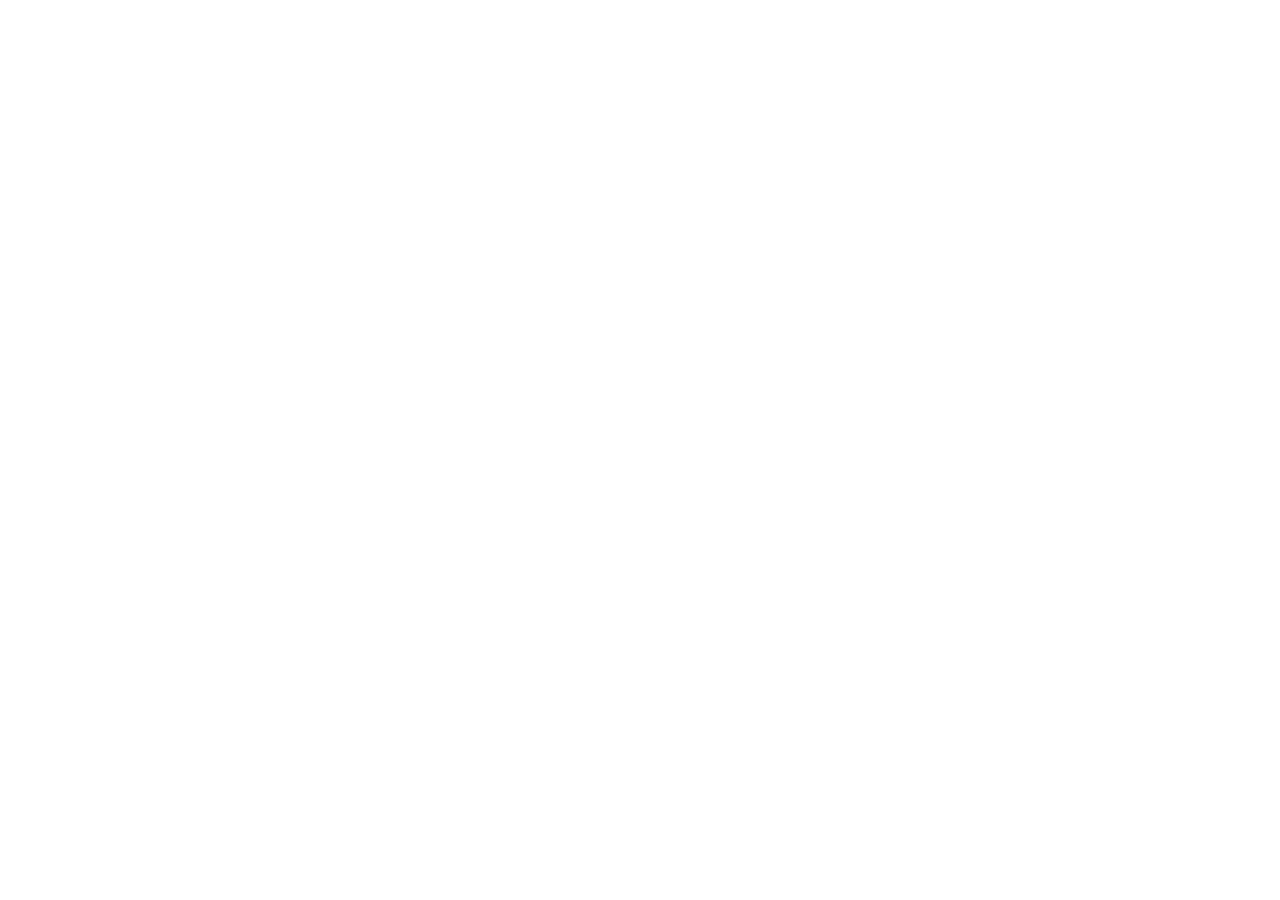
==== commit ad74b366: "Fix: base path /lessence-kpis/ for GitHub Pages" ====
--- a/index.html
+++ b/index.html
@@ -7,8 +7,8 @@
     <link rel="preconnect" href="https://fonts.googleapis.com" />
     <link rel="preconnect" href="https://fonts.gstatic.com" crossorigin />
     <link href="https://fonts.googleapis.com/css2?family=DM+Sans:wght@400;500;600;700&family=DM+Serif+Display&display=swap" rel="stylesheet" />
-    <script type="module" crossorigin src="/assets/index-DWJrvcss.js"></script>
-    <link rel="stylesheet" crossorigin href="/assets/index-CgiNL5dO.css">
+    <script type="module" crossorigin src="/lessence-kpis/assets/index-AXrHQUV9.js"></script>
+    <link rel="stylesheet" crossorigin href="/lessence-kpis/assets/index-CgiNL5dO.css">
     
   </head>
   <body>
